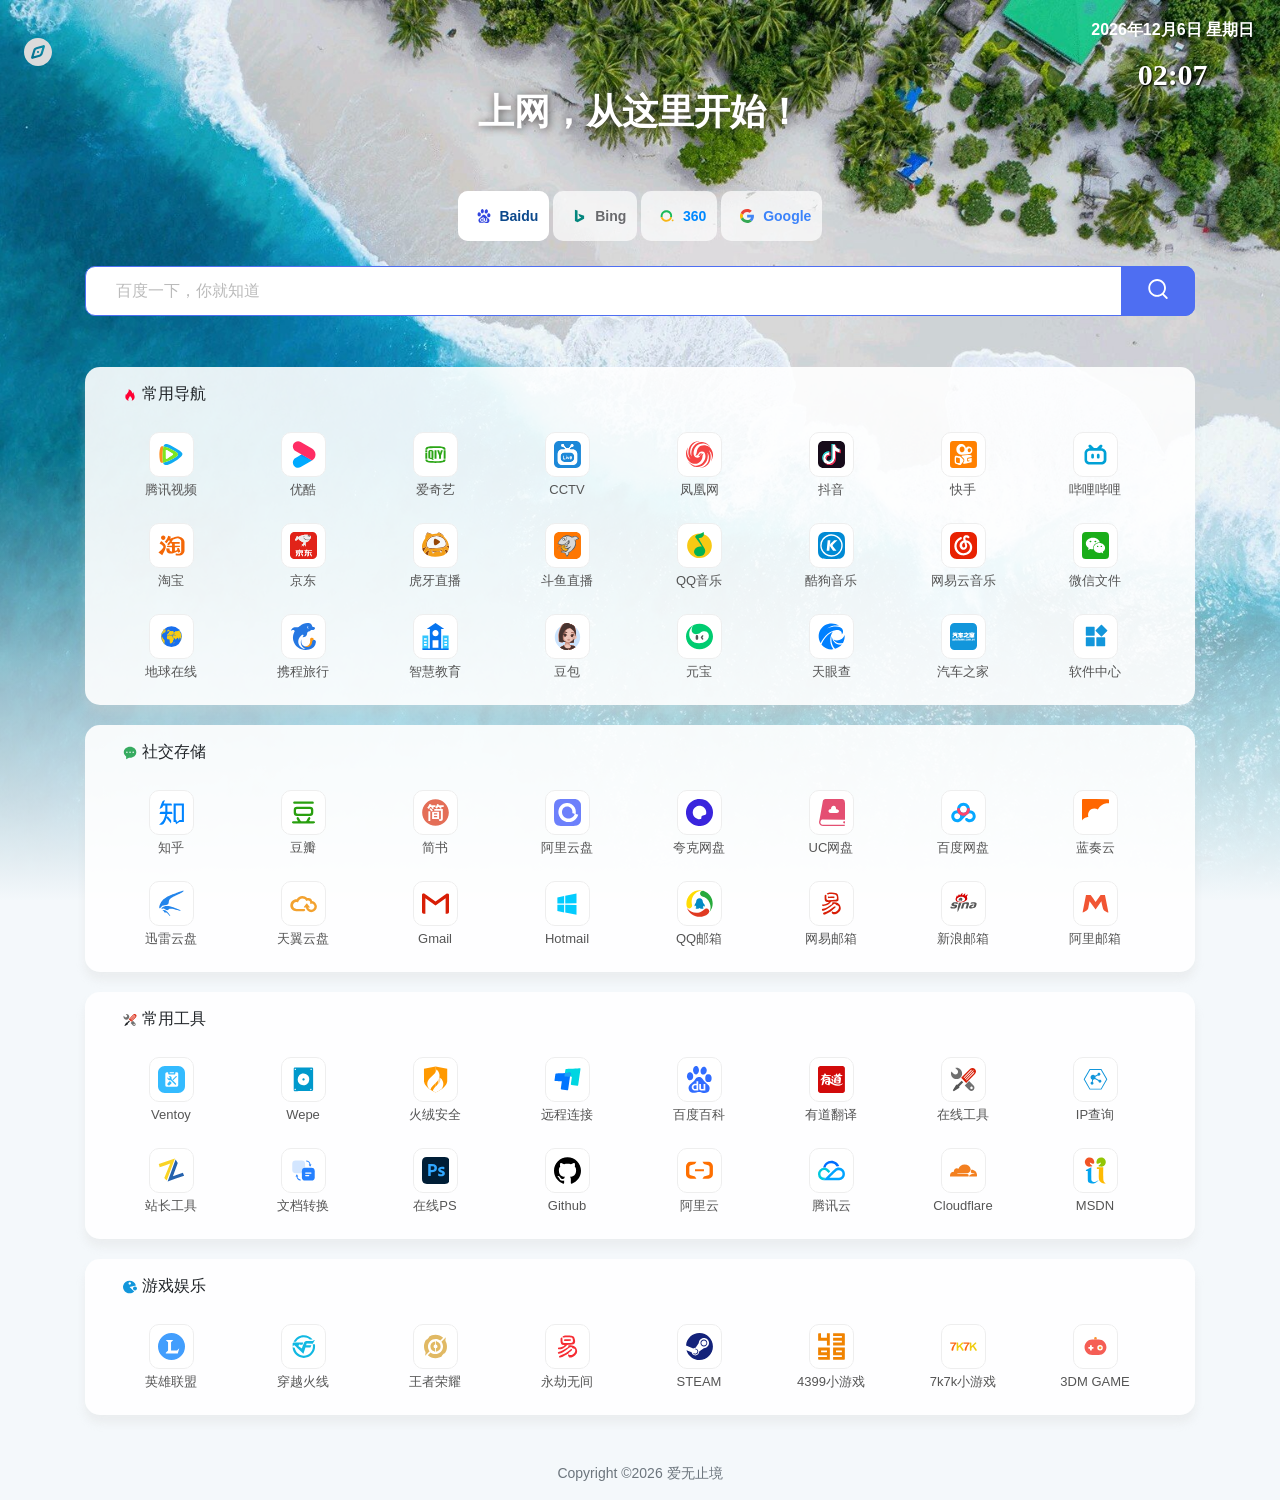
==== index.html @ 8a876c39 "更新 index.html" ====
<!DOCTYPE html>
<html lang="zh-CN" element::-webkit-scrollbar="" {display:none}=""><head>
	<meta http-equiv="Content-Type" content="text/html; charset=UTF-8">
	<meta name="viewport" content="width=device-width, initial-scale=1">
	<title>上网导航 - 从这里开始</title>
	<meta name="keywords" content="百度搜索,哔哩哔哩搜索,知乎搜索,网站导航,上网导航">
	<meta name="description" content="致力于简洁高效无广告的上网导航和搜索入口，沉淀最具价值链接，全站无商业推广，简约而不简单。">
	<meta name="author" content="LyLme">
	<link rel="icon" href="https://hao.ico.loc.cc/favicon.ico" type="image/x-icon">
	<meta name="apple-mobile-web-app-capable" content="yes">
	<meta name="apple-touch-fullscreen" content="yes">
	<meta name="apple-mobile-web-app-status-bar-style" content="black">
	<meta name="full-screen" content="yes">
	<meta name="browsermode" content="application">
	<meta name="x5-fullscreen" content="true">
	<meta name="x5-page-mode" content="app">
	<meta name="lsvn" content="djIuMS4w">
	<script src="index_files/jquery.min_XvYl.js" type="application/javascript"></script>
	<link href="index_files/bootstrap.min_XvYl.css" type="text/css" rel="stylesheet">
	<link rel="stylesheet" href="index_files/style_XvYl.css" type="text/css">
</head>

<body><svg aria-hidden="true" style="position: absolute; width: 0px; height: 0px; overflow: hidden;"><symbol id="icon-video" viewBox="0 0 1024 1024"><path d="M512 0a512 512 0 1 0 512 512A512 512 0 0 0 512 0z m227.093333 605.013333a74.666667 74.666667 0 0 1-74.026666 74.026667H375.786667a74.666667 74.666667 0 0 1-74.026667-74.026667V463.573333a10.666667 10.666667 0 0 1 21.333333 0v141.44a52.693333 52.693333 0 0 0 52.693334 52.693334h289.28a52.693333 52.693333 0 0 0 52.693333-52.693334V463.573333a52.693333 52.693333 0 0 0-52.693333-52.693333H501.333333a10.666667 10.666667 0 0 1-9.6-5.973333l-19.413333-39.786667-106.666667 0.533333a10.666667 10.666667 0 0 1 0-21.333333l113.706667-0.533333a10.666667 10.666667 0 0 1 9.6 5.973333l19.413333 39.786667h156.693334a74.666667 74.666667 0 0 1 74.026666 74.026666z m-274.666666-26.026666V480a12.693333 12.693333 0 0 1 17.493333-11.733333l101.866667 42.026666a12.693333 12.693333 0 0 1 1.493333 23.04l-101.866667 57.066667a12.693333 12.693333 0 0 1-18.986666-11.413333z" fill="#1e8bf6" p-id="6767"></path></symbol><symbol id="icon-up" viewBox="0 0 1024 1024" width="16" height="16"><path d="M573.056 752l308.8-404.608A76.8 76.8 0 0 0 820.736 224H203.232a76.8 76.8 0 0 0-61.056 123.392l308.8 404.608a76.8 76.8 0 0 0 122.08 0z" p-id="4607" fill="#707070"></path></symbol><symbol id="icon-down" viewBox="0 0 1024 1024" width="16" height="16"><path d="M573.056 272l308.8 404.608A76.8 76.8 0 0 1 820.736 800H203.232a76.8 76.8 0 0 1-61.056-123.392L450.976 272a76.8 76.8 0 0 1 122.08 0z" p-id="4901" fill="#707070"></path></symbol><symbol id="icon-linux" viewBox="0 0 1024 1024"><path d="M452.024421 234.85559q-6.290122 0.585128-8.850055 5.997558t-4.827303 5.41243q-2.852497 0.585128-2.852497-2.852497 0-6.875249 10.824861-8.557491l5.704994 0zM501.687126 242.827954q-2.267369 0.585128-6.582685-3.730188t-10.02031-2.559933q13.677358-6.290122 18.285237 1.170255 1.682242 3.437625-1.682242 5.119866zM301.134642 486.826162q-2.267369-0.585128-3.437625 1.682242t-2.559933 7.167813-3.145061 7.6798-5.704994 7.460377q-4.022752 5.704994-0.585128 6.875249 2.267369 0.585128 7.167813-4.022752t7.167813-10.312874q0.585128-1.682242 1.170255-4.022752t1.170255-3.437625 0.877691-2.559933 0.292564-2.267369l0-1.682242t-0.585128-1.462819-1.682242-1.170255zM789.716187 691.986527q0-10.312874-31.450608-23.990232 2.267369-8.557491 4.315316-15.725304t2.852497-14.847613 1.682242-12.28768 0.292564-12.872807-0.585128-11.117424-1.974806-12.580243-2.267369-11.702552-2.852497-14.262485-3.145061-15.140177q-5.704994-27.427856-26.842729-58.878465t-41.178355-42.860597q13.677358 11.409988 32.547723 47.395336 49.735846 92.596443 30.865481 158.862143-6.290122 22.819976-28.598111 23.990232-17.70011 2.267369-22.015426-10.605438t-4.534739-47.687899-6.582685-61.145834q-5.119866-22.30799-11.117424-39.422972t-11.117424-25.965037-8.850055-13.969921-7.460377-8.557491-4.315316-4.022752q-7.972364-35.40022-17.70011-58.878465t-16.822418-32.035736-13.457935-18.870365-8.557491-22.819976q-2.267369-11.995116 3.437625-30.572917t2.559933-28.305548-25.453051-14.262485q-8.557491-1.682242-25.453051-10.312874t-20.260043-9.142619q-4.534739-0.585128-6.290122-14.847613t4.534739-29.110098 20.552607-15.43274q21.137735-1.682242 29.110098 17.114982t2.267369 33.13285q-6.290122 10.824861-1.170255 15.140177t17.114982 0.292564q7.460377-2.267369 7.460377-20.552607l0-21.137735q-2.852497-17.114982-7.6798-28.598111t-11.995116-17.407546-13.457935-8.557491-15.43274-4.315316q-61.145834 4.534739-50.83296 76.578575 0 8.557491-0.585128 8.557491-5.119866-5.119866-16.822418-5.997558t-18.870365 0.292564-8.850055-2.852497q0.585128-32.547723-9.142619-51.418088t-25.745614-19.455493q-15.43274-0.585128-23.697668 15.725304t-9.435183 34.010542q-0.585128 8.557491 1.974806 21.137735t7.460377 21.430298 8.850055 7.6798q5.704994-1.682242 9.142619-7.972364 2.267369-5.119866-4.022752-4.534739-4.022752 0-8.850055-8.264927t-5.41243-19.162929q-0.585128-12.580243 5.119866-21.137735t19.455493-7.972364q9.727746 0 15.43274 11.995116t5.41243 22.30799-0.877691 12.580243q-12.580243 8.557491-17.70011 16.602996-4.534739 6.875249-15.725304 13.457935t-11.702552 7.167813q-7.460377 7.972364-8.850055 15.43274t4.315316 10.312874q7.972364 4.534739 14.262485 11.117424t9.142619 10.824861 10.605438 7.460377 20.260043 3.730188q26.842729 1.170255 58.293337-8.557491 1.170255-0.585128 13.165371-4.022752t19.748056-5.997558 16.822418-7.460377 11.995116-10.02031q5.119866-7.972364 11.409988-4.534739 2.852497 1.682242 3.730188 4.827303t-1.682242 6.875249-9.435183 5.41243q-11.409988 3.437625-32.255159 12.28768t-25.965037 11.117424q-25.160487 10.824861-40.0081 13.165371-14.262485 2.852497-45.127966-1.170255-5.704994-1.170255-5.119866 1.170255t9.727746 10.824861q14.262485 13.165371 38.252717 12.580243 9.727746-0.585128 20.552607-4.022752t20.552607-7.972364 19.162929-10.02031 17.114982-9.727746 13.969921-6.875249 10.02031-1.462819 4.827303 6.290122q0 1.170255-0.585128 2.559933t-2.267369 2.852497-3.437625 2.559933-4.827303 2.852497-5.119866 2.559933-5.704994 2.852497-5.41243 2.559933q-16.017868 7.972364-38.545281 25.160487t-38.033294 24.575359-28.012984 0.585128q-11.995116-6.290122-35.985347-41.690341-12.580243-17.70011-14.262485-12.580243-0.585128 1.682242-0.585128 5.704994 0 14.262485-8.557491 32.255159t-16.822418 31.743172-11.995116 33.13285 6.582685 35.985347q-13.165371 3.437625-35.692784 51.418088t-27.135292 80.601327q-1.170255 10.312874-0.877691 39.422972t-3.145061 33.717978q-4.534739 13.677358-16.602996 1.682242-18.285237-17.70011-20.552607-53.685457-1.170255-16.017868 2.267369-32.035736 2.267369-10.824861-0.585128-10.312874l-2.267369 2.852497q-20.552607 37.155603 5.704994 94.863812 2.852497 6.875249 14.262485 16.017868t13.677358 11.409988q11.409988 13.165371 59.463592 51.710652t53.173471 43.738288q9.142619 8.557491 10.02031 21.722862t-7.972364 24.575359-25.965037 13.165371q4.534739 8.557491 16.602996 25.453051t16.017868 30.865481 4.022752 40.300663q26.257601-13.677358 4.022752-52.588343-2.267369-4.534739-5.997558-9.142619t-5.41243-6.875249-1.170255-3.437625q1.682242-2.852497 7.460377-5.41243t11.409988 1.462819q26.257601 29.695226 94.863812 20.552607 75.993447-8.557491 101.153934-49.735846 13.165371-21.722862 19.455493-17.114982 6.875249 3.437625 5.704994 29.695226-0.585128 14.262485-13.165371 52.588343-5.119866 13.165371-3.437625 21.430298t13.677358 8.850055q1.682242-10.824861 8.264927-44.030852t7.6798-51.418088q1.170255-11.995116-3.730188-41.982905t-4.315316-55.44084 13.165371-40.300663q8.557491-10.312874 29.110098-10.312874 0.585128-21.137735 19.748056-30.280353t41.397778-5.997558 34.303105 12.872807zM430.886687 219.42285q1.682242-9.727746-1.462819-17.114982t-6.582685-8.557491q-5.119866-1.170255-5.119866 4.022752 1.170255 2.852497 2.852497 3.437625 5.704994 0 4.022752 8.557491-1.682242 11.409988 4.534739 11.409988 1.682242 0 1.682242-1.682242zM670.277016 331.986771q-1.170255-4.534739-3.730188-6.582685t-7.460377-2.852497-8.264927-3.145061q-2.852497-1.682242-5.41243-4.534739t-4.022752-4.534739-3.145061-3.730188-2.267369-2.267369-2.267369 0.877691q-7.972364 9.142619 4.022752 24.867923t22.30799 17.992674q5.119866 0.585128 8.264927-4.534739t1.974806-11.409988zM568.537954 210.280231q0-6.290122-2.852497-11.117424t-6.290122-7.167813-5.119866-1.682242q-7.972364 0.585128-4.022752 4.022752l2.267369 1.170255q7.972364 2.267369 10.312874 17.70011 0 1.682242 4.534739-1.170255zM599.403435 77.163702q0-1.170255-1.462819-2.852497t-5.119866-4.022752-5.41243-3.437625q-8.557491-8.557491-13.677358-8.557491-5.119866 0.585128-6.582685 4.315316t-0.585128 7.460377-0.292564 7.167813q-0.585128 2.267369-3.437625 5.997558t-3.437625 5.119866 1.682242 4.827303q2.267369 1.682242 4.534739 0t6.290122-5.119866 8.557491-5.119866q0.585128-0.585128 5.119866-0.585128t8.557491-1.170255 5.119866-4.022752zM922.247588 843.388293q11.409988 6.875249 17.70011 13.969921t6.875249 13.677358-1.462819 12.872807-8.850055 12.580243-13.457935 11.117424-17.114982 10.605438-17.992674 9.435183-18.285237 8.850055-15.43274 7.460377q-21.722862 10.824861-48.858155 32.035736t-43.15316 36.570475q-9.727746 9.142619-38.837844 11.117424t-50.83296-8.264927q-10.312874-5.119866-16.822418-13.457935t-9.435183-14.555049-12.580243-11.117424-26.842729-5.41243q-25.160487-0.585128-74.311205-0.585128-10.824861 0-32.547723 0.877691t-33.13285 1.462819q-25.160487 0.585128-45.42053 8.557491t-30.572917 17.114982-24.867923 16.310432-30.572917 6.582685q-16.602996-0.585128-63.413204-17.70011t-83.453824-24.575359q-10.824861-2.267369-29.110098-5.41243t-28.598111-5.119866-22.600554-5.41243-19.162929-8.264927-9.727746-11.117424q-5.704994-13.165371 4.022752-38.033294t10.312874-31.158045q0.585128-9.142619-2.267369-22.819976t-5.704994-24.282795-2.559933-20.845171 5.997558-15.43274q7.972364-6.875249 32.547723-7.972364t34.303105-6.875249q17.114982-10.312874 23.990232-19.967479t6.875249-29.110098q11.995116 41.690341-18.285237 60.560706-18.285237 11.409988-47.395336 8.557491-19.455493-1.682242-24.575359 5.704994-7.460377 8.557491 2.852497 32.547723 1.170255 3.437625 4.534739 10.312874t4.827303 10.312874 2.559933 9.727746 0.585128 12.580243q0 8.557491-9.727746 28.012984t-7.972364 27.427856q1.682242 9.727746 21.137735 14.847613 11.409988 3.437625 48.273027 10.605438t56.830518 11.702552q13.677358 3.437625 42.275469 12.580243t47.175913 13.165371 31.743172 2.267369q24.575359-3.437625 36.863039-16.017868t13.165371-27.427856-4.315316-33.425414-10.824861-29.695226-11.409988-20.845171q-69.118198-108.54117-96.546054-138.309536-38.837844-42.275469-64.583459-22.819976-6.290122 5.119866-8.557491-8.557491-1.682242-9.142619-1.170255-21.722862 0.585128-16.602996 5.704994-29.695226t13.677358-26.842729 12.580243-23.990232q4.534739-11.995116 15.140177-41.178355t16.822418-44.542838 17.114982-34.888233 22.30799-30.865481q62.828076-81.698441 70.87358-111.393667-6.875249-63.998331-9.142619-177.147381-1.170255-51.418088 13.677358-86.598885t60.560706-59.683015q22.30799-11.995116 59.463592-11.995116 30.280353-0.585128 60.560706 7.6798t50.83296 23.697668q32.547723 23.990232 52.295779 69.410761t16.822418 84.258374q-2.852497 54.270585 17.114982 122.291668 19.455493 64.583459 75.993447 124.559038 31.450608 33.717978 56.830518 93.108429t34.010542 109.126297q4.534739 28.012984 2.852497 48.273027t-6.875249 31.743172-11.409988 12.580243q-5.704994 1.170255-13.457935 10.824861t-15.43274 20.260043-23.11254 19.162929-34.888233 7.972364q-10.312874-0.585128-17.992674-2.852497t-12.872807-7.6798-7.6798-8.850055-6.582685-11.702552-5.119866-11.117424q-12.580243-21.137735-23.405104-17.114982t-16.017868 28.012984 4.022752 55.44084q11.409988 40.0081 0.585128 111.393667-5.704994 37.155603 10.312874 57.415646t41.690341 18.870365 48.565591-20.260043q33.717978-28.012984 51.125524-38.033294t59.171028-24.282795q30.280353-10.312874 44.030852-20.845171t10.605438-19.748056-14.262485-16.310432-29.402662-13.457935q-18.870365-6.290122-28.305548-27.427856t-8.557491-41.397778 8.850055-27.135292q0.585128 17.70011 4.534739 32.255159t8.264927 23.11254 11.702552 16.310432 11.995116 10.824861 12.28768 7.460377 9.435183 5.41243z" p-id="2241"></path></symbol>		<symbol id="icon-closes" viewBox="0 0 16 16"><path fill-rule="evenodd" d="M11.854 4.146a.5.5 0 010 .708l-7 7a.5.5 0 01-.708-.708l7-7a.5.5 0 01.708 0z"></path><path fill-rule="evenodd" d="M4.146 4.146a.5.5 0 000 .708l7 7a.5.5 0 00.708-.708l-7-7a.5.5 0 00-.708 0z"></path></symbol><symbol id="icon-menus" viewBox="0 0 1024 1024"><path d="M901.632 896H122.368c-30.72 0-55.808-25.088-55.808-55.808v-1.536c0-30.72 25.088-55.808 55.808-55.808h779.776c30.72 0 55.808 25.088 55.808 55.808v1.536c-0.512 30.72-25.6 55.808-56.32 55.808zM901.632 568.32H122.368c-30.72 0-55.808-25.088-55.808-55.808v-1.536c0-30.72 25.088-55.808 55.808-55.808h779.776c30.72 0 55.808 25.088 55.808 55.808v1.536c-0.512 30.72-25.6 55.808-56.32 55.808zM901.632 240.64H122.368c-30.72 0-55.808-25.088-55.808-55.808v-1.536c0-30.72 25.088-55.808 55.808-55.808h779.776c30.72 0 55.808 25.088 55.808 55.808v1.536c-0.512 30.72-25.6 55.808-56.32 55.808z" p-id="3802" fill="#ffffff"></path></symbol>	<symbol id="icon-csdn" viewBox="0 0 1025 1024"><path d="M512 0c282.784 0 512 229.216 512 512s-229.216 512-512 512S0 794.784 0 512 229.216 0 512 0z m189.952 752l11.2-108.224c-31.904 9.536-100.928 16.128-147.712 16.128-134.464 0-205.728-47.296-195.328-146.304 11.584-110.688 113.152-145.696 232.64-145.696 54.784 0 122.432 8.8 151.296 18.336L768 272.704C724.544 262.24 678.272 256 599.584 256c-203.2 0-388.704 94.88-406.4 263.488C178.336 660.96 303.584 768 535.616 768c80.672 0 138.464-6.432 166.336-16z" fill="#CE000D" p-id="6235"></path></symbol>		<symbol id="icon-daxue" viewBox="0 0 1025 1024"><path d="M1080.888889 430.478222l-512-373.646222L56.888889 430.478222 145.92 495.502222l0 528.440889L234.951111 1023.943111 234.951111 560.526222 568.888889 804.181333 1080.888889 430.478222zM546.588444 848.099556l0 14.961778-261.063111-170.325333-6.030222 111.445333 267.093333 175.843556 44.544 0 0-122.993778 0-8.874667L546.588444 848.156444zM591.189333 856.974222l1.536 122.993778 265.557333-189.383111-6.030222-118.328889L591.189333 856.974222z" p-id="2729" fill="#d81e06"></path></symbol>		<symbol id="icon-yunpan" viewBox="0 0 1025 1024"><path d="M995.472141 845.325513c-22.521994 0-40.539589 18.017595-40.53959 40.53959 0 22.521994 18.017595 40.539589 40.53959 40.539589 22.521994 0 40.539589-18.017595 40.539589-40.539589 0-22.521994-18.017595-40.539589-40.539589-40.53959z m151.648094-9.008797l-135.131965-750.733138C1004.480938 37.536657 963.941349 4.504399 914.392962 3.002933H280.774194c-51.049853 1.501466-91.589443 36.035191-97.595308 85.583577l-135.131965 747.730206c-4.504399 15.014663-9.008798 31.530792-9.008798 49.548387 0 88.58651 72.070381 138.134897 159.155425 138.134897h798.780059c88.58651 0 159.155425-49.548387 159.155425-138.134897 0-18.017595-3.002933-34.533724-9.008797-49.548387zM493.982405 376.868035c0-66.064516 36.035191-120.117302 102.099706-120.117302s93.090909 63.061584 93.09091 129.1261c43.542522 0 106.604106 24.02346 106.604105 67.565982s-36.035191 75.073314-79.577713 75.073314H477.466276c-43.542522 0-79.577713-31.530792-79.577713-75.073314 0-45.043988 52.55132-76.57478 96.093842-76.57478z m507.495601 600.58651H172.668622c-43.542522 0-79.577713-52.55132-82.580645-85.583577 0-43.542522 27.026393-109.607038 70.568914-109.607038l830.310851 1.501466c43.542522 0 102.099707 24.02346 100.59824 117.114369-6.005865 55.554252-46.545455 76.57478-90.087976 76.57478z" fill="#e44f72" p-id="6163"></path></symbol><symbol id="icon-docto" viewBox="0 0 1025 1024"><path d="M85.333333 128m128 0l231.637334 0q128 0 128 128l0 229.034667q0 128-128 128l-231.637334 0q-128 0-128-128l0-229.034667q0-128 128-128Z" fill="#2480FF" opacity=".2" p-id="2855"></path><path d="M451.029333 410.965333m128 0l231.637334 0q128 0 128 128l0 229.034667q0 128-128 128l-231.637334 0q-128 0-128-128l0-229.034667q0-128 128-128Z" fill="#2480FF" p-id="2856"></path><path d="M595.541333 725.546667a23.125333 23.125333 0 0 1-22.613333-23.637334c0-13.056 10.112-23.637333 22.613333-23.637333h118.144c12.458667 0 22.570667 10.581333 22.570667 23.637333a23.125333 23.125333 0 0 1-22.613333 23.637334h-118.101334z m199.296-94.506667h-199.296a23.125333 23.125333 0 0 1-22.613333-23.594667c0-13.056 10.112-23.637333 22.613333-23.637333h199.296c12.501333 0 22.613333 10.581333 22.613334 23.637333a23.125333 23.125333 0 0 1-22.613334 23.594667z" fill="#FFFFFF" p-id="2857"></path><path d="M630.144 171.861333c57.173333 6.314667 103.125333 44.629333 112.853333 110.250667h-33.109333l53.461333 88.405333 53.418667-88.405333h-36.906667c-9.813333-88.405333-69.973333-145.92-146.005333-154.026667-10.538667-0.938667-20.266667 9.130667-20.266667 21.888 0.682667 10.922667 7.424 20.864 16.554667 21.888zM393.941333 852.224c-57.216-6.357333-103.168-44.629333-112.896-110.293333h33.109334L260.693333 653.482667l-53.418666 88.32h36.906666c9.813333 88.490667 69.973333 146.005333 146.005334 154.154666 10.538667 0.896 20.266667-9.173333 20.266666-21.973333-0.682667-10.837333-7.424-20.821333-16.469333-21.76z" fill="#2480FF" p-id="2858"></path></symbol>		<symbol id="icon-wyyyy00" viewBox="0 0 1025 1024"><path d="M768 0H256C114.688 0 0 114.688 0 256v512c0 141.312 114.688 256 256 256h512c141.312 0 256-114.688 256-256V256c0-141.312-114.688-256-256-256z m73.728 599.04c-2.048 27.648-8.192 55.296-17.408 81.92-24.576 64.512-68.608 119.808-126.976 156.672-43.008 26.624-90.112 44.032-140.288 49.152-33.792 5.12-68.608 5.12-103.424 0-69.632-12.288-135.168-47.104-184.32-98.304-87.04-89.088-123.904-216.064-96.256-337.92 25.6-115.712 105.472-210.944 214.016-256 15.36-6.144 32.768-5.12 47.104 2.048 12.288 9.216 19.456 24.576 17.408 39.936-2.048 15.36-12.288 29.696-26.624 34.816C331.776 307.2 265.216 392.192 251.904 491.52c-6.144 46.08-1.024 92.16 15.36 135.168 23.552 63.488 68.608 115.712 126.976 147.456 35.84 18.432 75.776 28.672 115.712 27.648 32.768 0 65.536-6.144 97.28-17.408 53.248-19.456 98.304-57.344 124.928-108.544 7.168-12.288 12.288-24.576 16.384-37.888 11.264-38.912 11.264-79.872 0-118.784-10.24-31.744-28.672-61.44-54.272-82.944-11.264-10.24-22.528-18.432-35.84-25.6-11.264-6.144-23.552-11.264-35.84-13.312 8.192 33.792 17.408 68.608 26.624 102.4l4.096 24.576c2.048 71.68-47.104 134.144-116.736 147.456-34.816 7.168-71.68 0-101.376-19.456-27.648-18.432-49.152-46.08-60.416-78.848-6.144-18.432-9.216-36.864-10.24-56.32-2.048-41.984 9.216-82.944 31.744-117.76 28.672-39.936 70.656-69.632 117.76-81.92l-10.24-39.936c-8.192-28.672-6.144-58.368 6.144-84.992 7.168-15.36 17.408-27.648 30.72-38.912 13.312-12.288 28.672-22.528 45.056-27.648 21.504-6.144 44.032-6.144 65.536-1.024 24.576 6.144 47.104 17.408 66.56 32.768 7.168 5.12 13.312 12.288 17.408 20.48 5.12 13.312 4.096 27.648-4.096 39.936-12.288 19.456-37.888 25.6-58.368 13.312-5.12-3.072-8.192-7.168-12.288-10.24-12.288-9.216-27.648-13.312-41.984-14.336-10.24 1.024-20.48 6.144-26.624 14.336-7.168 7.168-10.24 17.408-8.192 27.648l15.36 59.392c37.888 1.024 74.752 12.288 106.496 31.744 31.744 19.456 59.392 44.032 81.92 73.728 19.456 25.6 33.792 54.272 41.984 84.992 11.264 33.792 14.336 66.56 12.288 100.352z" fill="#E82202" p-id="3232"></path><path d="M487.424 435.2c-12.288 13.312-20.48 30.72-23.552 49.152-3.072 16.384-3.072 33.792 0 50.176 3.072 18.432 12.288 35.84 26.624 47.104 12.288 9.216 26.624 11.264 40.96 8.192 25.6-5.12 44.032-28.672 46.08-56.32-1.024-7.168-2.048-13.312-4.096-20.48L544.768 399.36c-22.528 6.144-41.984 18.432-57.344 35.84z" fill="#E82202" p-id="3233"></path></symbol><symbol id="icon-qqmusic00" viewBox="0 0 1025 1024"><path d="M42.666667 516.693333A469.333333 469.333333 0 1 0 512 52.053333 469.333333 469.333333 0 0 0 42.666667 516.693333z" fill="#F8C913" p-id="5247"></path><path d="M654.933333 12.373333a217.173333 217.173333 0 0 1-105.386666 49.493334 409.6 409.6 0 0 0-128 39.68 184.746667 184.746667 0 0 0-42.666667 29.866666c-20.053333 17.493333-34.986667 49.493333-30.293333 59.733334s50.346667 72.106667 107.946666 154.026666 113.066667 159.146667 125.44 176.213334a269.226667 269.226667 0 0 1 20.053334 32.426666c0 2.56-10.24 0-20.053334-2.56a256 256 0 0 0-160.426666 24.746667 260.266667 260.266667 0 0 0-97.706667 96.853333 170.666667 170.666667 0 0 0-7.68 131.84 183.893333 183.893333 0 0 0 90.453333 94.293334 146.346667 146.346667 0 0 0 82.773334 20.053333 221.866667 221.866667 0 0 0 75.093333-5.12 216.32 216.32 0 0 0 165.546667-183.893333c2.56-47.36-2.56-62.293333-65.28-170.666667-97.706667-170.666667-185.6-322.986667-185.6-325.546667l40.106666-5.12a165.973333 165.973333 0 0 0 145.493334-85.333333c12.373333-22.186667 12.373333-29.866667 12.373333-77.226667a221.44 221.44 0 0 0-5.12-59.733333c-2.133333-8.96-4.266667-6.4-17.066667 5.973333z" fill="#02B053" p-id="5248"></path></symbol><symbol id="icon-kugou00" viewBox="0 0 1025 1024"><path d="M328.178326 0h367.600683c114.128578 0 155.51352 11.860839 197.239782 34.174576a232.608975 232.608975 0 0 1 96.763968 96.763968c22.313737 41.726261 34.174576 83.111204 34.174576 197.239782v367.600683c0 114.128578-11.860839 155.51352-34.174576 197.239782a232.608975 232.608975 0 0 1-96.763968 96.763968c-41.726261 22.313737-83.111204 34.174576-197.239782 34.174576H328.178326c-114.128578 0-155.51352-11.860839-197.239782-34.174576A232.608975 232.608975 0 0 1 34.174576 892.976126C11.860839 851.292529 0 809.907587 0 695.779009V328.178326c0-114.128578 11.860839-155.51352 34.174576-197.239782A232.608975 232.608975 0 0 1 130.981209 34.174576C172.664806 11.860839 214.049748 0 328.178326 0z m163.961168 85.799092c-119.163035 4.693138-234.699554 62.845381-309.789759 155.385525A422.851715 422.851715 0 0 0 85.329778 508.992125a422.425066 422.425066 0 0 0 50.00325 204.023499 429.678097 429.678097 0 0 0 137.380942 152.313654A424.174326 424.174326 0 0 0 514.666556 938.627557a424.942294 424.942294 0 0 0 224.075996-65.10662 428.270155 428.270155 0 0 0 167.45969-198.263739c33.363943-79.698013 41.043623-169.635599 22.740385-253.984084-23.892338-112.293988-95.825341-213.11112-193.783925-272.88463a425.624932 425.624932 0 0 0-243.019208-62.546727z m0.426649 53.032457a373.317778 373.317778 0 0 1 202.359568 47.272697 374.72572 374.72572 0 0 1 170.232907 203.554185c26.196242 74.748885 27.04954 157.860089 3.711846 233.419607a373.957752 373.957752 0 0 1-136.954294 190.968043 371.525853 371.525853 0 0 1-222.924045 71.591684 370.331236 370.331236 0 0 1-210.252572-66.727886 372.464481 372.464481 0 0 1-143.738011-195.746511 376.688305 376.688305 0 0 1-1.322612-218.316237 374.597725 374.597725 0 0 1 141.647431-197.410441 370.97121 370.97121 0 0 1 197.197117-68.605141zM369.136619 309.576434c-13.951419 135.077038-26.750885 270.282072-40.872963 405.316445 33.278613 0.469314 66.514562-0.127995 99.75051 0.34132 13.52477-135.333028 28.926795-270.495396 42.067581-405.828424-33.619933 0.682638-67.28253 0.383984-100.945128 0.170659z m218.657556 27.390859c-35.198533 34.814549-72.146327 67.879838-106.576892 103.505021-18.857881 20.735136-34.47323 48.339319-29.950752 77.266114 1.407941 20.351152 12.756802 37.971751 24.190992 54.184409 33.491938 47.187367 64.893296 95.825341 98.129244 143.183367 42.750219-0.213324 85.500437 0.17066 128.250656-0.17066-41.384942-52.691138-81.575268-106.363568-121.936252-159.865339-9.940919-13.823424-22.399067-27.945502-23.593684-45.694096-1.706596-15.487355 9.300946-28.158827 19.11387-38.654389 54.269739-53.75776 108.880797-107.088871 162.894547-161.102621-40.446315 0.511979-80.892629 0.213324-121.338945 0.042665-9.898254 8.916962-19.412524 18.217908-29.182784 27.305529z" fill="#008AD4" p-id="6063"></path></symbol><symbol id="icon-huya00" viewBox="0 0 1025 1024"><path d="M516.032 156.352a425.408 425.408 0 0 1 162.624 22.4 388.096 388.096 0 0 1 124.224 69.632 300.16 300.16 0 0 1 78.336 99.904c12.032 25.28 20.096 52.544 23.424 80.384 2.496 21.184 2.496 43.136-4.352 63.552a104.128 104.128 0 0 1-36.928 50.816c-22.4 16.896-49.28 26.496-76.16 33.408-45.568 11.328-92.416 15.552-139.072 19.392-49.664 3.776-99.392 6.976-148.992 11.52-33.472 2.752-66.944 5.888-100.544 7.296a554.24 554.24 0 0 1-90.432-2.112c-26.304-3.328-52.928-9.728-75.584-24.064a102.592 102.592 0 0 1-39.168-45.056c-11.136-24.704-13.504-52.352-12.416-79.168 1.728-58.496 22.848-115.84 57.728-162.624 42.048-56.896 102.336-99.008 168.576-122.944a394.816 394.816 0 0 1 108.736-22.336z m-32.576 101.312a24.32 24.32 0 0 0-13.888 6.272 51.072 51.072 0 0 0-10.624 18.56 217.344 217.344 0 0 0-10.24 53.12c-2.432 30.592-1.664 61.44 2.496 91.84 2.752 18.816 6.592 37.76 14.592 55.168 3.968 8.064 9.088 16.512 17.6 20.288 8.768 3.328 18.368 1.92 27.264 0.064 19.072-4.352 37.056-12.48 54.4-21.44a447.36 447.36 0 0 0 65.92-42.304c16.448-12.992 32.576-26.88 45.056-43.904 5.632-8.192 11.648-18.304 8.384-28.608-4.16-11.584-13.312-20.544-22.144-28.8a336.704 336.704 0 0 0-55.232-38.912 399.808 399.808 0 0 0-73.152-33.536c-16.192-5.056-33.216-9.92-50.432-7.808m212.544 473.28c19.2-7.424 37.952-16.64 54.016-29.632 0.768 26.112-5.568 52.224-16.384 75.904l-1.024-1.024c-7.936-8.384-16.896-15.872-23.68-25.344a189.312 189.312 0 0 1-12.928-19.904m-285.248 46.912c-1.216-10.624-3.584-21.568-0.96-32.128 20.032 6.144 40.768 9.728 61.632 11.712-12.544 21.952-32.192 38.976-53.632 51.968a208.96 208.96 0 0 0-1.664-2.176c-0.576-9.984-4.224-19.456-5.376-29.376" fill="#F6F8F9" p-id="6762"></path><path d="M553.664 65.984c22.784-23.488 51.072-42.752 83.136-50.56 5.76-1.6 11.328 1.6 16.832 2.944 42.176 14.272 79.68 39.744 112.256 69.632a486.848 486.848 0 0 1 85.824 107.52c1.536 2.496 3.136 5.056 4.288 7.808-31.616-34.688-62.4-70.4-98.496-100.608a399.36 399.36 0 0 0-99.008-60.16c-4.288-1.6-8.192-4.544-12.864-4.8-32.192 2.88-62.976 14.272-91.968 28.224M194.176 22.72c59.648 7.168 118.912 22.656 171.904 51.456 3.84 2.24 8 4.096 11.584 6.848-8.384-1.92-16.384-5.376-24.64-7.68C308.928 60.16 262.976 50.944 216.768 52.416c-3.584 0.256-7.872-0.32-10.432 2.88-14.08 14.208-24.256 31.616-33.728 49.088a802.56 802.56 0 0 0-49.664 119.488c-3.712 10.752-6.464 21.76-9.984 32.576 6.144-74.432 31.36-146.496 67.712-211.392 4.288-7.616 8.64-15.104 13.504-22.336M406.464 151.68c99.456-33.792 210.944-27.776 307.584 12.672 39.936 16.768 77.44 39.488 110.144 67.968a323.328 323.328 0 0 1 81.408 106.944c10.944 23.552 18.88 48.576 23.104 74.176 5.696 33.408 5.056 69.12-9.344 100.416-2.24 4.736-4.352 9.6-7.872 13.568-2.368 6.08-7.04 10.88-11.008 15.936-24.128 28.288-59.136 44.544-94.208 54.72-50.56 14.4-103.232 18.944-155.456 23.36-36.48 2.816-73.024 5.184-109.44 8.128-63.168 4.928-126.272 12.352-189.696 11.52a384.896 384.896 0 0 1-77.056-8.384 177.28 177.28 0 0 1-56.192-22.528 127.552 127.552 0 0 1-45.44-49.984c-13.76-26.752-18.304-57.28-18.048-87.104 0.192-63.616 20.992-126.72 57.408-178.816 46.72-67.136 116.864-116.608 194.112-142.592z m109.568 4.672a394.816 394.816 0 0 0-108.736 22.336c-66.24 23.936-126.592 66.048-168.576 122.944a288.896 288.896 0 0 0-57.728 162.624c-1.088 26.816 1.28 54.464 12.48 79.232 8.192 18.432 21.952 34.304 39.104 44.992 22.656 14.336 49.28 20.672 75.584 24 30.016 3.52 60.352 3.584 90.432 2.112 33.6-1.344 67.072-4.48 100.544-7.232 49.6-4.608 99.264-7.744 148.928-11.52 46.656-3.84 93.568-8.064 139.072-19.392 26.88-6.912 53.76-16.512 76.16-33.408 17.024-12.736 30.4-30.528 36.928-50.816 6.912-20.416 6.912-42.368 4.352-63.552a261.504 261.504 0 0 0-23.424-80.384 300.992 300.992 0 0 0-78.336-99.904 388.096 388.096 0 0 0-124.224-69.632 426.176 426.176 0 0 0-162.56-22.4" fill="#954607" p-id="6763"></path><path d="M483.456 257.664c17.152-2.048 34.176 2.752 50.432 7.808 25.536 8.448 49.856 20.16 73.152 33.536 19.52 11.328 38.4 23.936 55.232 38.976 8.832 8.256 17.92 17.152 22.144 28.8 3.264 10.304-2.752 20.416-8.384 28.608-12.416 17.024-28.544 30.912-45.056 43.904a447.36 447.36 0 0 1-65.92 42.304 238.272 238.272 0 0 1-54.4 21.44c-8.896 1.792-18.496 3.2-27.2-0.192-8.512-3.776-13.632-12.224-17.6-20.288-8-17.344-11.84-36.352-14.592-55.104a428.608 428.608 0 0 1-2.496-91.904c1.6-17.984 4.096-36.032 10.24-53.12a49.536 49.536 0 0 1 10.624-18.496 24.128 24.128 0 0 1 13.824-6.272m430.016 270.272c1.344-0.96 2.56-2.624 4.416-2.56a404.8 404.8 0 0 1 104.256 9.472c0.768 5.376 0.96 10.88 1.344 16.32a374.4 374.4 0 0 1-5.056 79.36A549.888 549.888 0 0 0 945.92 553.6c-10.56-8.896-20.8-18.304-32.448-25.664M40.576 611.2a415.36 415.36 0 0 1 138.752-37.76 185.792 185.792 0 0 1-9.152 9.664 527.04 527.04 0 0 0-109.824 168.448 327.232 327.232 0 0 1-52.544-121.92c10.496-6.912 21.504-12.992 32.768-18.432m794.944 40.32c25.408 1.472 50.56 7.424 73.984 17.28 27.136 11.264 51.776 27.84 73.984 46.912 1.984 1.856 4.608 3.584 5.12 6.528a328 328 0 0 1-82.432 102.912c-4.928-25.6-10.24-51.264-18.432-76.096-11.584-35.136-26.944-70.016-52.224-97.536m-87.936 10.112a12.992 12.992 0 0 1 19.712 5.376c3.008 8.576-1.664 17.408-6.72 24.128 3.968 34.112-5.76 68.096-19.584 98.944a158.144 158.144 0 0 1-65.408-31.232c-6.272-4.608-11.456-10.496-17.152-15.68a575.552 575.552 0 0 1-174.4 15.488c-15.168 28.544-40.832 50.048-68.8 65.408a206.08 206.08 0 0 1-45.504-96.576c-6.08-4.864-12.416-10.24-15.232-17.728-1.024-5.312 3.52-10.112 8.32-11.712 4.864-2.048 11.776-3.072 15.36 1.792 6.464 8.192 16.32 12.48 25.728 16.384 29.568 11.456 61.44 15.488 92.928 17.152A549.184 549.184 0 0 0 640 720.768c27.712-6.464 55.296-15.104 79.872-29.696 8-4.928 16.192-10.176 21.696-17.92 1.536-3.968 1.984-8.96 6.016-11.52z m-51.584 69.312c-8.32 3.2-16.896 5.696-25.28 8.64 17.28 16.896 38.464 30.336 61.952 36.608l1.024 1.024c10.816-23.68 17.152-49.792 16.384-75.904a200.512 200.512 0 0 1-54.08 29.632z m-313.472 4.032c6.336 25.984 17.024 51.264 33.664 72.32l1.664 2.176c21.44-12.992 41.152-30.016 53.632-51.968a314.688 314.688 0 0 1-61.632-11.712 186.688 186.688 0 0 1-27.328-10.816m-202.176 4.544a240.384 240.384 0 0 1 109.248-55.36 222.72 222.72 0 0 0-24.128 50.24c-17.088 50.688-21.632 104.64-21.632 157.824a449.728 449.728 0 0 1-125.888-76.864 288 288 0 0 1 62.4-75.84" fill="#954607" p-id="6764"></path><path d="M553.664 65.984c28.928-13.952 59.776-25.344 92.032-28.096 4.608 0.32 8.576 3.264 12.864 4.8a396.288 396.288 0 0 1 99.008 60.16c36.096 30.208 66.88 65.92 98.496 100.608 10.048 10.56 20.864 20.352 30.528 31.232 68.416 74.304 117.248 168.064 132.416 268.416 2.176 15.936 4.224 32 4.48 48.064-0.384-5.44-0.64-10.88-1.344-16.32a405.056 405.056 0 0 0-104.256-9.472c-1.856-0.064-3.072 1.6-4.416 2.56 11.648 7.36 21.888 16.768 32.448 25.6 26.752 23.104 50.688 49.216 72.512 76.928a324.672 324.672 0 0 1-29.824 91.776c-0.512-2.944-3.136-4.608-5.12-6.528a277.184 277.184 0 0 0-73.984-46.912 225.28 225.28 0 0 0-73.984-17.28c25.28 27.52 40.64 62.4 52.224 97.536 8.192 24.832 13.568 50.432 18.432 76.096l0.064 0.192c-49.408 41.472-108.736 69.824-170.304 88.128-80.704 23.936-165.504 31.616-249.408 28.928-82.88-3.072-165.952-18.112-242.752-49.856v-0.256c0-53.184 4.608-107.136 21.632-157.824 5.888-17.664 14.08-34.56 24.128-50.24a240.384 240.384 0 0 0-109.248 55.36 288.832 288.832 0 0 0-62.464 75.904 358.912 358.912 0 0 1-57.536-63.872 524.928 524.928 0 0 1 109.824-168.448c3.2-3.136 6.336-6.272 9.152-9.728a413.888 413.888 0 0 0-138.688 37.76c-11.264 5.44-22.272 11.52-32.768 18.432a404.48 404.48 0 0 1 4.736-176.896 491.392 491.392 0 0 1 100.416-196.288c3.52-10.816 6.272-21.824 9.984-32.576 13.696-40.896 29.568-81.216 49.664-119.488 9.472-17.472 19.648-34.944 33.728-49.088 2.496-3.2 6.784-2.624 10.432-2.88 46.208-1.472 92.16 7.744 136.256 20.928 8.32 2.304 16.256 5.696 24.64 7.68 1.664 0.512 3.328 1.6 5.12 0.832a494.336 494.336 0 0 1 167.488-15.552l3.392-0.32z m-147.2 85.696c-77.248 25.984-147.392 75.456-194.112 142.592a316.288 316.288 0 0 0-57.408 178.816c-0.256 29.824 4.288 60.352 18.048 87.104a128 128 0 0 0 45.44 49.984c17.024 11.072 36.48 17.856 56.192 22.528 25.216 5.824 51.2 7.744 77.056 8.384 63.424 0.832 126.592-6.592 189.696-11.52 36.48-2.944 72.96-5.312 109.44-8.128 52.224-4.416 104.896-8.896 155.456-23.36 35.072-10.176 70.08-26.432 94.208-54.72 3.968-5.056 8.64-9.856 11.008-15.936 3.52-3.968 5.632-8.832 7.872-13.568 14.336-31.232 14.976-67.008 9.344-100.416a286.976 286.976 0 0 0-23.104-74.176 323.328 323.328 0 0 0-81.408-106.944 408.256 408.256 0 0 0-110.144-67.968c-96.64-40.448-208.128-46.528-307.584-12.672z m341.12 509.952c-4.032 2.56-4.48 7.552-6.144 11.584-5.504 7.744-13.76 12.992-21.696 17.92-24.576 14.592-52.16 23.232-79.872 29.696a543.488 543.488 0 0 1-143.168 12.608c-31.488-1.6-63.36-5.696-92.928-17.152-9.408-3.904-19.264-8.192-25.728-16.384-3.584-4.864-10.496-3.84-15.36-1.792-4.8 1.6-9.28 6.4-8.32 11.712 2.88 7.488 9.152 12.8 15.232 17.728 6.528 35.392 21.952 69.248 45.504 96.576 28.032-15.36 53.632-36.864 68.8-65.408a577.408 577.408 0 0 0 174.4-15.488c5.696 5.248 10.816 11.072 17.152 15.68 18.944 15.424 41.6 25.92 65.408 31.232 13.888-30.848 23.616-64.832 19.584-98.944 5.056-6.72 9.792-15.616 6.72-24.128-2.752-7.68-13.248-10.56-19.584-5.44" fill="#F49F17" p-id="6765"></path><path d="M670.72 739.648c8.384-2.944 16.96-5.44 25.28-8.64 4.032 6.784 8.064 13.632 12.992 19.904 6.72 9.472 15.68 16.96 23.68 25.344a143.232 143.232 0 0 1-61.952-36.608z m-288.192-4.672c8.768 4.352 17.984 7.872 27.328 10.752-2.688 10.56-0.256 21.504 0.96 32.128 1.088 9.984 4.8 19.456 5.44 29.44a186.56 186.56 0 0 1-33.728-72.32z" fill="#F3EBDE" p-id="6766"></path></symbol><symbol id="icon-douyu00" viewBox="0 0 1025 1024"><path d="M199.111111 0h625.777778c109.795556 0 199.111111 89.315556 199.111111 199.111111v625.777778c0 109.795556-89.315556 199.111111-199.111111 199.111111H199.111111c-109.795556 0-199.111111-89.315556-199.111111-199.111111V199.111111C0 89.315556 89.315556 0 199.111111 0z" fill="#FE7702" p-id="7906"></path><path d="M804.408889 327.111111c54.044444-51.768889 138.24-63.715556 138.24-63.715555s-5.12-63.715556-85.902222-90.453334c-116.053333-36.977778-180.337778 16.497778-180.337778 16.497778s-145.066667-110.933333-290.133333-35.271111-247.466667 282.168889-247.466667 282.168889c55.751111 68.835556 199.111111 70.542222 199.111111 69.404444-17.066667 3.982222-43.804444 24.462222-42.097778 24.462222-60.871111-17.635556-200.817778 63.715556-179.2 120.604445 22.186667 56.888889 219.022222 42.097778 219.022222 42.097778s40.391111 30.151111 31.857778 30.151111C261.688889 714.524444 244.622222 770.275556 244.622222 771.982222c26.737778 0 188.871111 43.804444 188.871111 43.804445s26.737778 115.484444 52.337778 117.191111c25.031111 1.706667 47.217778-42.097778 47.217778-43.804445 31.857778-31.857778 23.324444-98.986667 20.48-102.4 15.36-8.533333 85.902222-30.151111 208.782222-159.288889s47.217778-296.96 42.097778-300.373333zM119.466667 642.844444c0-68.835556 158.151111-119.466667 158.72-105.813333-20.48 48.355556 0 81.92 0 81.92l-31.857778 28.444445 43.804444 1.706666s25.031111 35.271111 26.737778 36.977778C204.8 696.32 122.311111 674.133333 119.466667 642.844444z m162.133333-11.946666v7.395555h-6.826667l6.826667-7.395555zM455.111111 733.866667c-1.706667 5.12-17.635556 10.24-17.635555 10.24l-3.413334-10.24s22.755556-4.551111 21.048889 0z" fill="#999999" p-id="7907"></path><path d="M399.36 181.475556c-41.528889 0-75.093333 31.288889-75.093333 70.542222s33.564444 70.542222 75.093333 70.542222 75.093333-31.288889 75.093333-70.542222-33.564444-70.542222-75.093333-70.542222z m0 120.604444c-9.671111 0-19.911111-2.844444-27.875556-8.533333 9.671111 0 17.635556-7.964444 17.635556-17.635556 0-9.671111-7.964444-17.635556-17.635556-17.635555-9.102222 0-16.497778 6.826667-17.635555 15.36-3.413333-6.826667-5.12-14.222222-5.12-22.186667 0-27.875556 22.755556-50.062222 50.631111-50.062222h4.551111c-9.671111 5.12-16.497778 15.36-16.497778 27.306666 0 17.066667 14.222222 31.288889 31.288889 31.288889 13.653333 0 25.6-8.533333 29.582222-21.048889 1.137778 3.982222 1.706667 8.533333 1.706667 12.515556 0 28.444444-22.755556 50.631111-50.631111 50.631111zM380.586667 475.591111s23.324444 15.36 64.284444 0l-15.36-21.617778-48.924444 21.617778z m97.848889-53.475555c-11.946667 11.946667-42.097778 26.737778-42.097778 26.737777s43.804444 25.031111 54.044444 18.204445c10.24-6.257778-8.533333-43.235556-11.946666-44.942222z m36.977777-28.444445c-10.24 9.671111-31.857778 25.031111-31.857777 25.031111l40.391111 30.151111c8.533333-10.24-1.706667-55.182222-8.533334-55.182222z m18.773334-26.737778c-1.706667 7.964444-11.377778 19.911111-14.791111 22.186667 9.102222 4.551111 24.462222 21.048889 24.462222 21.048889 9.671111-13.653333-2.844444-40.96-9.671111-43.235556z" fill="#FFFFFF" p-id="7908"></path><path d="M752.64 280.462222c6.826667-1.706667 45.511111 38.684444 40.391111 40.391111C859.022222 248.604444 917.617778 250.311111 917.617778 248.604444c-17.066667-43.804444-96.142222-63.715556-96.142222-63.715555-119.466667-21.617778-134.826667 31.857778-138.24 33.564444C544.995556 117.76 413.582222 178.062222 415.288889 176.355556c89.315556 19.911111 64.284444 92.16 64.284444 92.16s-11.946667 72.248889-94.435555 62.008888-68.835556-102.4-68.835556-102.4c-83.057778 67.128889-158.72 204.8-158.72 204.8 8.533333 13.653333 101.262222 45.511111 131.413334 47.217778 178.631111-3.413333 276.48-184.888889 279.893333-184.888889 38.115556 62.008889 28.444444 126.293333-10.24 159.288889-41.528889 35.271111-158.72 37.546667-158.72 37.546667 17.066667 44.373333 137.102222 26.168889 137.102222 26.168889-3.982222 60.871111-138.808889 80.782222-143.928889 80.782222 139.946667 62.008889 256-64.284444 257.706667-65.991111-7.964444 60.871111-95.573333 99.555556-97.28 99.555555 10.24 48.355556-84.195556 130.844444-119.466667 124.017778-85.902222-36.977778-145.066667 1.706667-145.066666 1.706667l79.075555 21.617778s82.488889 8.533333 85.902222 42.097777c3.413333 33.564444 31.857778 73.955556 35.271111 73.955556 82.488889-60.302222 40.391111-113.777778 40.391112-113.777778s157.013333-62.008889 244.622222-230.4-28.444444-269.653333-21.617778-271.36z m-39.822222-50.062222c-26.737778-6.826667-6.257778-20.48 15.36-31.857778 73.955556-24.462222 110.364444 5.688889 108.657778 5.688889-85.333333-35.271111-124.017778 26.168889-124.017778 26.168889z" fill="#D8D8D8" p-id="7909"></path><path d="M373.76 597.333333c83.626667-23.324444 100.124444-42.666667 100.124444-42.666666S396.515556 506.88 354.986667 506.311111c-41.528889-0.568889-95.004444 58.026667-78.506667 89.884445 52.337778 112.64 151.893333 125.724444 151.893333 125.724444 75.662222-6.826667 91.022222-73.955556 92.728889-77.368889-91.591111 1.706667-144.497778-42.097778-147.342222-47.217778z m-68.266667 30.151111c8.533333-22.755556 60.302222-67.697778 60.302223-67.697777-9.102222-8.533333-60.302222-25.031111-60.302223-25.031111 11.946667-5.12 68.835556 17.635556 68.835556 17.635555 51.2-27.875556 56.32-14.222222 56.32-14.222222-34.702222 7.964444-125.155556 89.315556-125.155556 89.315555z" fill="#FFFFFF" p-id="7910"></path><path d="M373.76 597.333333c83.626667-23.324444 100.124444-42.666667 100.124444-42.666666S396.515556 506.88 354.986667 506.311111c-41.528889-0.568889-79.644444 56.32-76.8 77.937778 7.964444 16.497778 16.497778 31.288889 25.6 43.804444 10.24-23.324444 59.733333-65.991111 59.733333-65.991111-9.102222-8.533333-60.302222-25.031111-60.302222-25.031111 11.946667-5.12 68.835556 17.635556 68.835555 17.635556 51.2-27.875556 56.32-14.222222 56.32-14.222223-32.995556 7.964444-113.777778 79.075556-124.586666 88.746667 53.475556 71.68 124.017778 81.351111 124.017777 81.351111 75.662222-6.826667 91.022222-62.008889 92.728889-65.422222-91.022222 1.137778-143.928889-42.666667-146.773333-47.786667z" fill="#FFFFFF" p-id="7911"></path><path d="M805.546667 324.835556c54.044444-52.337778 138.808889-63.715556 138.808889-63.715556s-5.12-63.715556-85.902223-91.022222c-116.622222-36.977778-180.906667 17.066667-180.906666 17.066666s-145.635556-110.933333-291.271111-35.271111-248.035556 282.168889-248.035556 282.168889c55.751111 68.835556 199.111111 70.542222 199.111111 69.973334-17.066667 3.982222-43.804444 24.462222-42.097778 24.462222-60.871111-18.204444-200.817778 63.715556-179.2 120.604444 22.186667 56.888889 219.591111 42.097778 219.591111 42.097778s40.391111 30.151111 31.857778 30.151111C261.688889 713.386667 244.622222 768.568889 244.622222 770.275556c27.306667 0 189.44 43.804444 189.44 43.804444s27.306667 116.053333 52.337778 117.76c25.6 1.706667 47.217778-42.097778 47.217778-43.804444 31.857778-31.857778 23.893333-98.986667 20.48-102.4 15.36-8.533333 85.902222-30.151111 209.351111-159.857778 122.88-129.137778 47.217778-297.528889 42.097778-300.942222zM118.897778 641.137778c0-68.835556 158.151111-120.035556 158.72-105.813334-20.48 48.924444 0 82.488889 0 82.488889l-31.857778 28.444445 43.804444 1.706666s25.6 35.271111 27.306667 36.977778c-112.64 10.24-194.56-12.515556-197.973333-43.804444z m162.702222-11.946667v7.395556h-6.826667l6.826667-7.395556z m174.08 103.537778c-1.706667 5.12-17.635556 10.24-17.635556 10.24l-3.413333-10.24s22.755556-5.12 21.048889 0z" fill="" p-id="7912"></path><path d="M399.36 178.631111C357.831111 178.631111 324.266667 210.488889 324.266667 249.173333s33.564444 70.542222 75.093333 70.542223 75.093333-31.857778 75.093333-70.542223-33.564444-70.542222-75.093333-70.542222z m0 121.173333c-10.24 0-19.911111-2.844444-27.875556-8.533333 9.671111 0 17.635556-7.964444 17.635556-17.635555S381.155556 256 371.484444 256c-9.102222 0-16.497778 6.826667-17.635555 15.36-3.413333-6.826667-5.12-14.222222-5.12-22.186667 0-27.875556 22.755556-50.631111 50.631111-50.631111h5.12c-9.671111 5.12-16.497778 15.36-16.497778 27.306667 0 17.066667 14.222222 31.288889 31.288889 31.288889 13.653333 0 25.6-9.102222 29.582222-21.048889 1.137778 3.982222 1.706667 8.533333 1.706667 12.515555-0.568889 28.444444-23.324444 51.2-51.2 51.2zM380.586667 473.884444s23.893333 15.36 64.284444 0l-15.36-21.617777-48.924444 21.617777z m98.417777-54.044444c-11.946667 11.946667-42.666667 26.737778-42.666666 26.737778s44.373333 25.031111 54.044444 18.773333c10.24-6.826667-7.964444-43.804444-11.377778-45.511111z m36.977778-28.444444c-10.24 9.671111-31.857778 25.031111-31.857778 25.031111l40.391112 30.151111c8.533333-9.671111-1.706667-55.182222-8.533334-55.182222z m18.773334-26.737778c-1.706667 7.964444-11.377778 19.911111-14.791112 22.186666 9.102222 4.551111 24.462222 21.048889 24.462223 21.048889 9.671111-13.653333-2.844444-40.96-9.671111-43.235555z" fill="#FFFFFF" p-id="7913"></path><path d="M753.208889 278.186667c6.826667-1.706667 45.511111 38.684444 40.391111 40.391111 65.991111-72.248889 125.155556-70.542222 125.155556-72.248889-17.066667-43.804444-96.142222-63.715556-96.142223-63.715556-120.035556-21.617778-135.395556 31.857778-138.808889 33.564445-138.24-101.262222-270.222222-40.96-268.515555-42.666667C504.604444 193.422222 479.573333 266.24 479.573333 266.24s-11.946667 72.248889-94.435555 62.008889-69.404444-102.4-69.404445-102.4c-83.057778 67.128889-158.72 204.8-158.72 204.8 8.533333 13.653333 101.262222 45.511111 131.982223 47.217778 178.631111-3.413333 277.048889-184.888889 279.893333-184.888889 38.115556 62.008889 28.444444 126.862222-10.24 159.857778-41.528889 35.271111-158.72 37.546667-158.72 37.546666 17.066667 44.373333 137.671111 26.168889 137.671111 26.168889C533.617778 576.853333 398.222222 597.333333 393.671111 597.333333c140.515556 62.008889 256.568889-64.284444 258.275556-65.991111-8.533333 61.44-96.142222 100.124444-97.848889 100.124445 10.24 48.924444-84.195556 130.844444-120.035556 124.586666-85.902222-36.977778-145.066667 1.706667-145.066666 1.706667l79.644444 21.617778s83.057778 8.533333 85.902222 42.097778c3.413333 33.564444 31.857778 73.955556 35.271111 73.955555 83.057778-60.302222 40.391111-114.346667 40.391111-114.346667s157.013333-62.008889 245.191112-230.968888-29.013333-270.791111-22.186667-271.928889z m-39.822222-50.631111c-27.306667-6.826667-6.257778-20.48 15.36-31.857778 74.524444-24.462222 110.933333 5.688889 109.226666 5.688889-85.333333-35.271111-124.586667 26.168889-124.586666 26.168889z" fill="#D8D8D8" p-id="7914"></path><path d="M373.76 595.626667c83.626667-23.324444 100.693333-42.666667 100.693333-42.666667s-77.937778-47.786667-118.897777-48.924444c-41.528889-0.568889-95.573333 58.026667-78.506667 89.884444 52.337778 112.64 151.893333 126.293333 151.893333 126.293333 76.231111-6.826667 91.022222-73.955556 92.728889-77.368889-92.16 1.706667-145.066667-42.097778-147.911111-47.217777z m-68.266667 30.151111c8.533333-22.755556 60.302222-68.266667 60.302223-68.266667-9.102222-8.533333-60.302222-25.031111-60.302223-25.031111 11.946667-5.12 69.404444 17.635556 69.404445 17.635556 51.768889-27.875556 56.32-14.222222 56.32-14.222223-35.271111 8.533333-125.724444 89.884444-125.724445 89.884445z" fill="#9A6E38" p-id="7915"></path><path d="M373.76 595.626667c83.626667-23.324444 100.693333-42.666667 100.693333-42.666667s-77.937778-47.786667-118.897777-48.924444c-41.528889-0.568889-80.213333 56.32-77.368889 77.937777 7.964444 16.497778 16.497778 31.288889 25.6 43.804445 10.24-23.324444 59.733333-66.56 59.733333-66.56-9.102222-8.533333-60.302222-25.031111-60.302222-25.031111C315.164444 529.066667 372.622222 551.822222 372.622222 551.822222c51.768889-27.875556 56.32-14.222222 56.32-14.222222-32.995556 7.964444-113.777778 79.075556-124.586666 88.746667 53.475556 72.248889 124.586667 81.92 124.586666 81.92 76.231111-6.826667 91.022222-62.008889 92.728889-65.422223-92.16 1.706667-145.066667-42.097778-147.911111-47.217777z" fill="#FCB316" p-id="7916"></path></symbol><symbol id="icon-qie00" viewBox="0 0 1300 1000"><path d="M685.676661 938.516167c-7.223986-4.213992-14.447972-6.621987-19.865961-11.437978-58.393886-46.353909-117.389771-93.309818-175.181658-140.867725-8.427984-7.223986-15.651969-19.263962-18.059965-30.099941-20.46796-98.727807-39.731922-198.057613-59.597884-297.387419-3.009994-13.845973 0-20.46796 14.447972-25.283951 80.667842-28.895944 160.131687-59.597884 240.79953-88.493827 10.23398-3.611993 24.079953-3.611993 34.313933 0 80.667842 28.895944 160.733686 58.995885 240.79953 88.493827 12.641975 4.815991 17.457966 10.23398 14.447971 23.477955-19.865961 100.533804-39.731922 201.067607-60.199882 301.601411-2.407995 10.23398-9.631981 21.069959-18.059965 27.691945-57.791887 47.557907-116.185773 93.911817-175.181658 140.867725-4.213992 4.815991-11.437978 7.223986-18.661963 11.437978z m111.971781-249.829512c1.805996-0.601999 3.009994-1.805996 4.815991-2.407995 0-9.029982 1.805996-18.661964-0.601999-27.089947-12.641975-45.751911-27.089947-90.901822-36.11993-137.857731-7.223986-39.731922-39.731922-61.40388-77.055849-62.005879-46.353909-1.203998-80.667842 25.885949-87.891828 74.647854-5.417989 35.517931-14.447972 69.229865-26.487949 102.941799-4.213992 12.039976-5.417989 24.681952-7.223986 37.323927-0.601999 4.213992 1.805996 9.029982 3.611993 18.059965 9.631981-10.23398 16.253968-17.457966 21.069959-23.477954 8.427984 15.651969 16.253968 30.70194 24.079953 44.547913-6.621987 5.417989-13.243974 11.437978-20.46796 16.855967l1.805997 7.223986c58.393886 3.009994 116.787772 4.213992 174.579659-0.601999l1.805996-7.223986c-7.223986-5.417989-13.845973-10.835979-19.865961-15.651969 7.825985-15.049971 15.651969-30.099941 24.079953-45.149912 6.621987 6.019988 13.243974 13.243974 19.865961 19.865961z" p-id="8864" fill="#ea9518"></path><path d="M934.302175 202.873604c-1.805996 12.039976-1.805996 18.059965-3.611993 24.079953-11.437978 44.547913-22.273956 89.095826-33.711934 133.04174-6.019988 22.875955-9.029982 24.681952-30.70194 16.855967-52.975897-19.865961-105.951793-40.333921-159.529688-58.393886-12.641975-4.213992-29.497942-4.213992-42.741917 0-52.975897 18.059965-105.349794 38.527925-157.723692 57.791887-23.477954 8.427984-25.885949 7.223986-31.905938-16.253968-11.437978-43.945914-22.273956-87.28983-33.109935-131.235744-1.805996-6.621987-2.407995-13.845973-4.213992-26.487948 22.273956 8.427984 40.333921 15.049971 57.189889 22.273956 3.611993 1.805996 6.019988 9.029982 6.019988 13.845973 1.805996 29.497942 13.243974 43.945914 40.333921 48.761905 30.099941 5.417989 56.587889-2.407995 77.657848-24.681952 18.059965-18.661964 18.059965-36.119929 4.213992-58.393886-4.213992-6.621987-4.815991-18.661964-1.805996-24.681951 16.253968-28.895944 34.915932-55.985891 52.975896-83.677837 7.825985-12.641975 14.447972-12.039976 22.273957 0 17.457966 27.691946 36.119929 55.383892 52.975896 83.677837 3.611993 6.019988 2.407995 18.059965-1.805996 24.681951-13.845973 21.671958-13.845973 40.333921 4.213992 58.393886 22.875955 23.477954 51.1699 31.905938 83.677836 22.875956 24.079953-6.621987 33.109935-19.865961 34.915932-45.149912 0.601999-6.019988 4.815991-15.049971 9.631981-17.457966 16.253968-6.621987 33.109935-11.437978 54.781893-19.865961zM969.820106 533.370958c-8.427984-42.741917 12.039976-86.085832 46.353909-102.3398 32.507937-15.651969 65.617872-30.70194 98.727807-46.353909 6.019988-3.009994 12.039976-4.815991 24.079953-10.23398-4.213992 15.651969-8.427984 25.885949-10.23398 36.119929-6.621987 43.945914-31.905938 69.229865-73.443856 83.075838-28.895944 10.23398-55.383892 25.885949-85.483833 39.731922zM238.391534 376.851264l28.895944 12.641975c34.313933 15.651969 68.025867 32.507937 102.3398 48.159906 15.049971 6.621987 23.477954 16.253968 25.88595 33.109936 1.805996 15.049971 5.417989 30.70194 9.029982 45.75191 3.009994 13.845973-0.601999 18.661964-14.447972 12.039977-38.527925-18.059965-76.453851-36.119929-114.981775-54.179895-5.417989-2.407995-11.437978-6.621987-13.243974-11.437977-10.23398-26.487948-19.263962-53.577895-28.895944-80.667843l5.417989-5.417989zM1099.851852 499.057025c-9.029982 26.487948-18.059965 52.975897-27.691946 78.861846-1.805996 4.815991-6.621987 9.029982-11.437978 11.437978-36.721928 18.059965-74.045855 34.915932-116.787772 55.383892 2.407995-16.253968 4.815991-27.691946 5.41799-38.527925 1.203998-36.721928 18.661964-58.995885 54.179894-70.433862 25.283951-8.427984 48.761905-22.273956 73.443857-33.711935 6.019988-3.009994 12.039976-4.815991 18.059964-7.223985 1.805996 1.203998 3.009994 3.009994 4.815991 4.213991zM276.31746 494.843034c5.417989 1.805996 10.835979 3.009994 16.253969 5.417989 33.711934 15.651969 66.821869 31.905938 100.533803 46.955908 13.845973 6.019988 21.069959 15.049971 23.477954 30.099941 3.009994 20.46796 7.223986 40.333921 12.039977 64.413875-9.029982-2.407995-14.447972-3.611993-18.661964-5.41799-30.70194-14.447972-61.40388-28.293945-91.503821-43.343915-7.223986-3.611993-16.855967-9.029982-19.263962-16.253968-10.23398-25.283951-18.059965-51.771899-27.089947-77.657849 1.203998-1.203998 3.009994-2.407995 4.213991-4.213991zM921.6602 748.284539c2.407995-12.641975 6.621987-24.681952 7.223986-37.323928 1.203998-34.313933 18.661964-52.975897 49.965902-64.413874 26.487948-9.631981 51.1699-22.875955 81.87184-37.323927-3.009994 13.243974-3.611993 21.069959-6.621987 28.895944-28.293945 80.065844-6.621987 57.189888-83.075838 93.911816l-43.343915 19.865961c-2.407995-1.203998-4.213992-2.407995-6.019988-3.611992zM445.47913 753.100529c-34.313933-16.253968-67.423868-31.905938-99.931805-48.761905-4.815991-2.407995-8.427984-9.029982-10.23398-14.447971-8.427984-24.681952-16.253968-49.363904-25.885949-79.463845 12.641975 4.815991 19.865961 7.223986 27.089947 10.23398 27.089947 12.641975 54.179894 24.079953 80.065843 37.925926 8.427984 4.213992 16.855967 12.641975 19.865962 21.069959 6.019988 19.865961 9.029982 40.333921 12.641975 60.801881 0.601999 3.009994-1.805996 6.019988-3.611993 12.641975z" p-id="8865" fill="#ea9518"></path></symbol><symbol id="icon-wechat00" viewBox="0 0 1025 1024"><path d="M146.285714 0h731.428572a146.285714 146.285714 0 0 1 146.285714 146.285714v731.428572a146.285714 146.285714 0 0 1-146.285714 146.285714H146.285714a146.285714 146.285714 0 0 1-146.285714-146.285714V146.285714a146.285714 146.285714 0 0 1 146.285714-146.285714z" fill="#1AAD19" p-id="10842"></path><path d="M411.062857 219.428571C265.508571 219.428571 146.285714 314.953143 146.285714 436.187429c0 69.997714 39.68 127.451429 105.947429 171.995428l-26.477714 76.690286 92.562285-44.690286c33.133714 6.326857 59.684571 12.8 92.745143 12.8a325.485714 325.485714 0 0 0 24.722286-1.024 183.844571 183.844571 0 0 1-8.155429-53.394286c0-111.286857 99.364571-201.654857 225.133715-201.654857 8.557714 0 17.078857 0.621714 25.490285 1.499429C655.323429 295.716571 541.293714 219.428571 411.062857 219.428571z m-86.016 172.105143c-19.821714 0-39.862857-12.8-39.862857-31.890285 0-19.2 20.041143-31.817143 39.862857-31.817143s33.060571 12.617143 33.060572 31.817143c0 19.090286-13.202286 31.890286-33.060572 31.890285z m185.344 0c-19.858286 0-39.753143-12.8-39.753143-31.890285 0-19.2 19.931429-31.817143 39.753143-31.817143 19.931429 0 33.133714 12.617143 33.133714 31.817143 0 19.090286-13.202286 31.890286-33.133714 31.890285z" fill="#FFFFFF" p-id="10843"></path><path d="M877.714286 605.513143c0-102.765714-101.705143-186.587429-215.954286-186.587429-120.978286 0-216.246857 83.821714-216.246857 186.587429 0 102.985143 95.268571 186.660571 216.246857 186.660571 25.307429 0 50.834286-6.436571 76.288-12.909714l69.741714 38.619429-19.126857-64.292572C839.68 714.861714 877.714286 663.515429 877.714286 605.513143z m-286.061715-32.146286c-12.653714 0-25.453714-12.726857-25.453714-25.709714 0-12.836571 12.763429-25.746286 25.453714-25.746286 19.236571 0 31.817143 12.909714 31.817143 25.746286 0 12.982857-12.580571 25.709714-31.817143 25.709714z m139.849143 0c-12.580571 0-25.270857-12.726857-25.270857-25.709714 0-12.836571 12.690286-25.746286 25.270857-25.746286 19.053714 0 31.817143 12.909714 31.817143 25.746286 0 12.982857-12.763429 25.709714-31.817143 25.709714z" fill="#FFFFFF" p-id="10844"></path></symbol><symbol id="icon-qqmail00" viewBox="0 0 1025 1024"><path d="M220.72888889 366.36444445c-14.56355555 65.536-7.28177778 131.072 7.28177778 189.32622222 14.56355555 50.97244445-7.28177778 101.94488889-50.97244445 131.072-65.536 36.40888889-145.63555555-14.56355555-152.91733333-80.09955556-65.536-342.24355555 240.29866667-655.36 589.824-589.824C410.05511111 38.68444445 257.13777778 177.03822222 220.72888889 366.36444445z" fill="#FFDC04" p-id="3130"></path><path d="M533.84533333 839.68c58.25422222-21.84533333 116.50844445-58.25422222 160.19911112-101.94488889 36.40888889-36.40888889 94.66311111-43.69066667 138.35377777-14.56355556 65.536 36.40888889 65.536 131.072 7.28177778 174.76266667-262.144 225.73511111-684.48711111 116.50844445-800.99555555-218.45333333 109.22666667 160.19911111 313.11644445 218.45333333 495.16088888 160.19911111z" fill="#E03A22" p-id="3131"></path><path d="M788.70755555 329.95555555c-50.97244445-43.69066667-109.22666667-72.81777778-167.48088888-87.38133333-50.97244445-14.56355555-87.38133333-58.25422222-87.38133334-109.22666667 0-72.81777778 80.09955555-123.79022222 145.63555556-94.6631111 327.68 116.50844445 444.18844445 531.56977778 211.17155556 800.99555555 87.38133333-174.76266667 36.40888889-385.93422222-101.9448889-509.72444445z" fill="#27AA3A" p-id="3132"></path><path d="M650.35377778 490.15466667c0-14.56355555 0-29.12711111-7.28177778-36.40888889 0-7.28177778 0-7.28177778-7.28177778-14.56355556 0-72.81777778-43.69066667-131.072-123.79022222-131.072S388.20977778 366.36444445 388.20977778 439.18222222c0 7.28177778-7.28177778 7.28177778-7.28177778 14.56355556-7.28177778 14.56355555-7.28177778 21.84533333-7.28177778 29.12711111v7.28177778c-14.56355555 7.28177778-29.12711111 29.12711111-36.40888889 50.97244444-14.56355555 36.40888889-14.56355555 72.81777778-7.28177778 72.81777778 7.28177778 7.28177778 21.84533333-7.28177778 36.4088889-21.84533334 0 21.84533333 14.56355555 43.69066667 29.1271111 58.25422223-14.56355555 0-29.12711111 14.56355555-29.1271111 29.12711111 0 21.84533333 29.12711111 36.40888889 72.81777777 36.40888889 36.40888889 0 65.536-14.56355555 72.81777778-29.12711111h7.28177778c7.28177778 14.56355555 36.40888889 29.12711111 72.81777777 29.12711111s72.81777778-14.56355555 72.81777778-36.40888889c0-14.56355555-14.56355555-21.84533333-29.12711111-29.12711111 14.56355555-14.56355555 29.12711111-29.12711111 36.40888889-50.97244445 14.56355555 21.84533333 29.12711111 29.12711111 36.40888889 21.84533334 14.56355555-7.28177778 7.28177778-36.40888889-7.28177778-72.81777778-21.84533333-36.40888889-36.40888889-50.97244445-50.97244444-58.25422222z" fill="#038BC5" p-id="3133"></path></symbol><symbol id="icon-tieba00" viewBox="0 0 1025 1024"><path d="M512 7.68C233.472 7.68 8.192 233.472 8.192 512s225.792 503.808 503.808 503.808 503.808-225.792 503.808-503.808c0-278.528-225.28-504.32-503.808-504.32z m0 187.392" fill="#3385FF" p-id="8319"></path><path d="M472.576 273.408H329.728c-40.448 0-71.168 30.72-71.168 71.168v297.472c0 7.168 4.608 11.776 11.776 11.776h23.552c7.168 0 11.776-4.608 11.776-11.776V330.752c0-4.608 4.608-9.728 9.728-9.728h123.904c4.608 0 9.728 4.608 9.728 9.728v311.808c0 7.168 4.608 11.776 11.776 11.776h23.552c7.168 0 11.776-4.608 11.776-11.776V297.472c0.512-12.288-9.216-24.064-23.552-24.064z m14.336 452.096c-9.728-2.56-23.552-9.728-45.056-23.552-45.056-35.84-43.008-71.168-43.008-71.168V380.416c0-7.168-4.608-11.776-11.776-11.776H363.52c-7.168 0-11.776 4.608-11.776 11.776l-2.56 249.856s0 47.616-33.28 73.728c-18.944 11.776-37.888 18.944-47.616 21.504-4.608 0-9.728 4.608-9.728 9.728v23.552c0 7.168 7.168 11.776 14.336 11.776 16.896-2.56 43.008-7.168 59.392-18.944 37.888-23.552 45.056-47.616 45.056-47.616s7.168 21.504 47.616 45.056c21.504 14.336 43.008 18.944 57.344 18.944 7.168 0 14.336-4.608 14.336-11.776v-23.552c0-2.56-5.12-4.608-9.728-7.168z m259.584-214.016h-107.008V392.704h107.008c7.168 0 11.776-4.608 11.776-11.776v-23.552c0-7.168-4.608-11.776-11.776-11.776h-107.008V285.184c0-7.168-4.608-11.776-11.776-11.776H604.16c-7.168 0-11.776 4.608-11.776 11.776v225.792h-35.84c-7.168 0-11.776 4.608-11.776 11.776v238.08c0 7.168 4.608 11.776 11.776 11.776h131.072c40.448 0 71.168-33.28 71.168-71.168v-178.688c-0.512-6.656-5.632-11.264-12.288-11.264z m-35.84 190.464c0 14.336-11.776 23.552-23.552 23.552H599.04c-4.608 0-7.168-2.56-7.168-7.168v-152.064c0-4.608 2.56-7.168 7.168-7.168h104.448c4.608 0 7.168 2.56 7.168 7.168v135.68z m0 0" fill="#FFFFFF" p-id="8320"></path></symbol><symbol id="icon-douyin00" viewBox="0 0 1025 1024"><path d="M199.111111 0h625.777778c109.795556 0 199.111111 89.315556 199.111111 199.111111v625.777778c0 109.795556-89.315556 199.111111-199.111111 199.111111H199.111111c-109.795556 0-199.111111-89.315556-199.111111-199.111111V199.111111C0 89.315556 89.315556 0 199.111111 0z" fill="#170B1A" p-id="9145"></path><path d="M511.431111 302.08c0.568889-64.284444 0-128.568889 0.568889-192.853333h131.413333c-0.568889 11.377778 1.137778 22.755556 2.844445 33.564444h-96.711111v522.24c0.568889 22.186667-5.12 44.373333-15.928889 63.715556-17.066667 29.582222-48.924444 50.062222-83.057778 52.906666-21.617778 1.706667-43.804444-2.275556-63.146667-13.084444-14.791111-7.964444-27.306667-19.342222-36.977777-32.995556 33.564444 18.773333 77.368889 17.066667 109.795555-3.982222 31.288889-19.342222 51.768889-55.751111 51.768889-93.297778-0.568889-112.071111-0.568889-224.142222-0.568889-336.213333z m216.746667-36.977778c18.204444 11.377778 38.684444 20.48 59.733333 25.031111 12.515556 2.844444 25.031111 3.982222 38.115556 3.982223v29.582222c-37.546667-8.533333-72.248889-29.582222-97.848889-58.595556z" fill="#25F4EE" p-id="9146"></path><path d="M274.773333 428.942222c47.217778-29.582222 104.675556-41.528889 159.288889-33.564444V426.666667c-14.791111 0.568889-29.013333 2.275556-43.804444 5.12-35.271111 7.395556-68.835556 22.186667-97.848889 43.804444-31.288889 23.324444-55.182222 55.182222-71.68 90.453333-15.928889 33.564444-23.893333 70.542222-23.324445 108.088889 0 40.96 11.377778 80.782222 30.72 116.622223 9.102222 16.497778 19.342222 32.426667 32.995556 45.511111-27.875556-19.342222-51.2-45.511111-68.266667-75.093334-23.324444-39.253333-34.702222-85.333333-33.564444-131.413333 1.706667-42.097778 13.653333-83.626667 35.84-120.035556 19.342222-32.426667 47.217778-60.871111 79.644444-80.782222z" fill="#25F4EE" p-id="9147"></path><path d="M549.546667 142.791111h97.28c3.413333 18.773333 10.24 36.408889 18.773333 53.475556 13.653333 26.168889 32.995556 49.493333 58.026667 64.853333 1.706667 1.137778 2.844444 2.275556 3.982222 3.982222 25.6 29.013333 60.302222 50.062222 98.417778 58.595556 0.568889 34.133333 0 68.835556 0 102.968889-64.284444 0.568889-128.568889-19.911111-180.906667-57.457778 0 81.92 0 163.84 0.568889 245.76 0 10.808889 0.568889 21.617778 0 32.995555-2.844444 39.822222-15.36 79.075556-35.271111 113.777778-17.066667 30.151111-40.391111 56.888889-68.266667 77.368889-35.84 26.737778-80.213333 41.528889-124.586667 42.666667-22.755556 0.568889-45.511111-0.568889-67.697777-5.688889-31.288889-6.826667-60.871111-19.911111-87.04-38.115556l-1.706667-1.706666c-13.084444-13.084444-23.893333-29.013333-32.995556-45.511111-19.342222-35.271111-30.72-75.662222-30.72-116.622223-0.568889-36.977778 7.395556-74.524444 23.324445-108.088889 16.497778-35.271111 40.96-67.128889 71.68-90.453333 29.013333-21.617778 62.577778-36.408889 97.848889-43.804444 14.222222-2.844444 29.013333-4.551111 43.804444-5.12 0.568889 13.084444 0 26.168889 0.568889 38.684444v66.56c-16.497778-5.688889-34.702222-5.688889-51.768889-1.706667-20.48 4.551111-39.822222 13.653333-55.751111 27.306667-9.671111 8.533333-18.204444 18.773333-23.893333 30.151111-10.24 19.342222-13.653333 42.097778-11.377778 63.715556 2.275556 21.048889 11.377778 41.528889 25.031111 57.457778 9.102222 11.377778 21.048889 19.911111 32.995556 27.875555 9.671111 13.653333 22.186667 25.031111 36.977777 32.995556 19.342222 10.24 41.528889 14.791111 63.146667 13.084444 34.133333-2.275556 65.991111-23.324444 83.057778-52.906667 10.808889-19.342222 16.497778-41.528889 15.928889-63.715555 1.137778-175.217778 0.568889-349.297778 0.568889-523.377778z" fill="#FFFFFF" p-id="9148"></path><path d="M646.826667 142.791111c11.377778 0.568889 22.755556 0 34.702222 0 0 38.115556 11.946667 76.231111 34.133333 107.52 2.844444 3.982222 5.688889 7.395556 8.533334 10.808889-25.031111-15.36-44.942222-38.684444-58.026667-64.853333-8.533333-16.497778-15.36-34.702222-19.342222-53.475556z m179.2 180.906667c12.515556 2.844444 25.031111 3.982222 38.115555 3.982222v132.551111c-64.853333 0.568889-129.706667-21.048889-182.613333-59.164444v262.826666c0.568889 19.911111-1.137778 39.822222-5.688889 59.164445-12.515556 59.164444-47.786667 112.64-96.711111 147.342222-26.168889 18.773333-55.751111 31.857778-86.471111 38.684444-37.546667 8.533333-76.8 7.964444-113.777778-1.706666-43.804444-11.377778-84.764444-35.84-115.484444-69.404445 26.168889 18.773333 55.751111 31.288889 87.04 38.115556 22.186667 5.12 44.942222 6.257778 67.697777 5.688889 44.373333-1.137778 88.746667-15.928889 124.586667-42.666667 27.875556-20.48 50.631111-47.217778 68.266667-77.368889 19.911111-34.702222 32.426667-73.955556 35.271111-113.777778 0.568889-10.808889 0.568889-21.617778 0-32.995555-0.568889-81.92-0.568889-163.84-0.568889-245.76 52.337778 37.546667 116.622222 58.026667 180.906667 57.457778-0.568889-34.133333 0-68.835556-0.568889-102.968889z" fill="#FE2C55" p-id="9149"></path><path d="M434.631111 426.097778c12.515556 0 25.6 0.568889 38.115556 2.275555v135.964445c-18.204444-6.257778-38.684444-6.826667-57.457778-2.275556-35.84 7.964444-65.991111 35.271111-78.506667 69.973334-12.515556 34.133333-7.395556 73.955556 14.222222 102.968888-12.515556-7.395556-23.893333-16.497778-32.995555-27.875555-13.653333-15.928889-22.755556-36.408889-25.031111-57.457778-2.275556-21.617778 1.137778-44.373333 11.377778-63.715555 5.688889-11.377778 14.222222-21.617778 23.893333-30.151112 15.928889-13.653333 35.84-22.186667 55.751111-27.306666 17.066667-3.982222 35.271111-3.982222 51.768889 1.706666V463.644444c-1.137778-11.377778-0.568889-24.462222-1.137778-37.546666z" fill="#FE2C55" p-id="9150"></path></symbol><symbol id="icon-kuaishou00" viewBox="0 0 1025 1024"><path d="M112.924444 0.512h798.151112c74.467556 0 111.758222 37.262222 111.758222 111.872v799.175111c0 74.609778-37.262222 111.872-111.786667 111.872H112.952889c-74.524444 0-111.786667-37.262222-111.786667-111.872V112.384c0-74.609778 37.262222-111.872 111.786667-111.872z" fill="#FF8000" p-id="9982"></path><path d="M409.742222 113.265778c28.16-2.844444 56.604444 1.393778 82.688 12.288 33.792 13.937778 62.776889 38.912 82.944 69.632a208.042667 208.042667 0 0 1 29.098667 68.266666l0.455111 0.426667c20.110222-27.448889 49.863111-48.014222 83.143111-54.840889a124.529778 124.529778 0 0 1 96.768 20.593778c30.634667 21.304889 51.626667 55.466667 59.050667 92.16 6.997333 35.185778 3.271111 73.216-13.880889 104.96a132.437333 132.437333 0 0 1-13.511111 20.081778c-22.528 27.875556-56.32 44.657778-91.136 49.92-11.008 1.792-22.186667 2.133333-33.28 2.958222-87.779556 5.944889-175.502222 12.032-263.338667 17.664a171.235556 171.235556 0 0 1-104.248889-33.28 194.048 194.048 0 0 1-38.599111-37.319111c-34.190222-43.178667-49.720889-100.266667-44.174222-155.079111 4.949333-51.882667 29.696-101.888 69.12-135.594667a177.351111 177.351111 0 0 1 98.901333-42.837333z m43.377778 93.468444c-23.893333 1.848889-45.880889 15.587556-60.785778 34.304a124.416 124.416 0 0 0-26.197333 66.872889c-2.759111 31.687111 5.831111 65.137778 26.823111 89.258667a85.617778 85.617778 0 0 0 43.889778 27.420444 78.023111 78.023111 0 0 0 50.887111-4.380444c26.766222-11.776 46.592-36.352 56.376889-63.800889a125.155556 125.155556 0 0 0-6.058667-98.816 98.304 98.304 0 0 0-36.864-39.537778 82.631111 82.631111 0 0 0-48.071111-11.377778v0.056889z m277.873778 69.546667c-15.018667 1.536-28.785778 9.728-38.570667 21.134222-22.926222 26.567111-26.766222 68.352-8.391111 98.417778 7.793778 12.8 19.825778 23.296 34.190222 27.392 13.568 3.982222 28.444444 1.365333 40.618667-5.489778 14.136889-7.964444 24.832-21.447111 30.862222-36.551111a86.528 86.528 0 0 0 1.962667-58.680889 71.936 71.936 0 0 0-28.273778-38.343111 49.550222 49.550222 0 0 0-32.426667-7.879111z m-61.553778 252.871111a243.541333 243.541333 0 0 1 55.950222 0l66.048 6.968889c10.723556 1.536 21.361778 7.253333 26.794667 16.981333 4.295111 7.338667 4.920889 16.099556 4.608 24.433778 0 8.647111 0.085333 17.294222 0 25.969778-0.170667 3.783111-3.413333 6.798222-7.025778 7.367111l-139.975111 27.306667c-9.301333 2.247111-16.867556 8.931556-20.224 17.92-3.271111 7.850667-3.384889 16.554667-3.214222 25.059555v70.4c0.085333 7.168 1.877333 15.018667 7.566222 19.768889 6.030222 5.176889 14.592 5.688889 22.072889 4.352l45.795555-9.955556c3.697778-0.739556 7.509333-3.555556 7.537778-7.68v-19.342222c0.113778-1.934222-1.422222-4.380444-3.584-3.697778l-39.765333 9.386667c-3.527111 0.967111-7.879111-1.706667-7.992889-5.632V679.253333c0-4.778667 3.384889-8.874667 8.049778-9.728 42.439111-8.391111 84.821333-16.896 127.232-25.258666 2.190222-0.512 3.726222 1.905778 3.584 3.896889v113.408c-0.056889 7.594667 0.512 15.36-1.962667 22.698666-3.697778 12.288-13.454222 21.703111-24.576 27.278222-8.248889 4.608-17.749333 5.575111-26.766222 7.936l-41.671111 9.671112-116.992 27.136c-11.121778 2.360889-22.016 5.831111-33.28 6.656-10.581333 1.251556-21.304889 0.853333-31.744-1.223112-10.609778-2.048-20.394667-6.968889-30.520889-10.695111-8.760889-3.384889-17.464889-6.912-26.282667-10.24 6.513778-9.585778 13.568-18.744889 20.280889-28.16 8.704-11.975111 17.464889-23.978667 26.112-36.010666 4.352-6.172444 5.176889-14.023111 5.12-21.447111 0-17.351111 0.113778-34.702222 0-52.053334a38.912 38.912 0 0 0-6.144-20.48c-3.640889-5.859556-8.704-10.552889-13.454222-15.530666l-13.568-13.937778c-24.433778-25.173333-48.696889-50.631111-73.386667-75.548445 1.308444-5.12 3.555556-9.955556 6.627556-14.279111 5.688889-7.964444 14.364444-13.312 24.064-14.791111l204.686222-19.370667z" fill="#FFFFFF" p-id="9983"></path><path d="M201.159111 567.921778c9.415111-7.111111 21.617778-8.561778 32.995556-7.850667 19.228444 1.28 38.286222 4.465778 57.315555 7.623111a1323.804444 1323.804444 0 0 1 73.016889 14.563556c11.946667 2.759111 24.32 5.12 34.816 11.918222 8.533333 5.006222 15.104 12.600889 22.072889 19.512889l55.04 55.352889c9.415111 9.500444 18.887111 18.944 28.302222 28.501333 4.608 4.522667 7.395556 10.951111 7.281778 17.521778-0.056889 13.198222 0.113778 26.424889-0.113778 39.623111a24.206222 24.206222 0 0 1-5.575111 14.336l-32.256 43.008-63.829333 84.849778c-5.916444 7.395556-14.449778 12.259556-23.808 13.596444-15.160889 2.872889-30.464-0.568889-45.169778-4.238222a740.124444 740.124444 0 0 1-119.296-40.391111 77.937778 77.937778 0 0 1-31.118222-27.904 66.360889 66.360889 0 0 1-9.443556-28.074667c-2.275556-21.703111-3.612444-43.52-4.096-65.365333a1184.768 1184.768 0 0 1 1.706667-111.473778c0.711111-9.102222 1.28-18.318222 2.446222-27.392 2.048-14.336 7.879111-29.070222 19.712-37.717333z m36.864 54.556444c-5.831111 1.336889-8.448 7.68-8.96 13.226667-1.962667 20.252444-2.929778 40.590222-2.844444 60.928a919.011556 919.011556 0 0 0 3.157333 88.888889c0.227556 6.570667 2.389333 12.970667 6.257778 18.318222 3.584 4.408889 8.248889 7.822222 13.511111 9.955556 24.405333 11.861333 50.773333 18.602667 77.084444 24.234666 9.272889 1.848889 18.602667 3.754667 28.017778 4.323556 5.034667 0.341333 10.439111-1.393778 13.368889-5.802667 3.640889-5.319111 3.527111-12.088889 4.096-18.261333 3.214222-43.832889 4.295111-87.921778 1.223111-131.811556-0.711111-8.277333-1.223111-16.668444-2.56-24.860444a25.088 25.088 0 0 0-16.184889-18.204445 351.658667 351.658667 0 0 0-44.828444-12.373333c-22.698667-4.920889-45.738667-8.903111-68.977778-8.96l-2.304 0.398222h-0.056889z" fill="#FFFFFF" p-id="9984"></path></symbol><symbol id="icon-office00" viewBox="0 0 1025 1024"><path d="M633.6 0L85.344 213.344v614.4l196.256-83.2V260.288l356.256-81.056v718.944l-552.544-70.4 548.256 196.256 305.056-98.144V102.432z" fill="#E74025" p-id="15228"></path></symbol><symbol id="icon-gaoding00" viewBox="0 0 1025 1024"><path d="M635.307 156.16l25.77 65.152h226.048v70.101H386.56v-47.616l-68.437 11.136v116.608h68.437v64.598h-68.437v445.525h-70.656V600.661l-61.014 192.171-66.261-0.085 112.299-356.608h-86.144V371.54h101.12v-105.13l-101.12 16.384V217.6l240.17-38.955v42.667h190.038l-25.942-65.152h84.608z m130.986 191.659V492.8h120.832v388.864h-70.57v-318.72h-50.262v167.765h0.214v70.102H507.093v-7.424h-0.213V562.9h-49.792v318.763H386.56V492.8h120.363V347.819h259.413zM699.392 562.9H573.867V730.71h125.525V562.901z m0-144.981H573.867v74.88h125.525v-74.88z"></path></symbol><symbol id="icon-ji00" viewBox="0 0 1025 1024"><path d="M579.584 57.7024c-45.1584 5.4272-137.9328 14.1312-262.8608 167.168-20.0192-28.0064-42.3424-48.7936-63.3344-48.7936-9.5232 0-19.3536 4.3008-25.2416 30.0544 16.4864 93.696-20.6336 154.112-52.224 207.5648-25.856 43.6224-47.9232 83.5072-47.9232 128.4608 0 106.0352 43.008 202.0352 112.4864 271.5136A382.8224 382.8224 0 0 0 512 926.208c106.0352 0 202.0352-43.008 271.5136-112.4864A382.8224 382.8224 0 0 0 896 542.208c0-89.2928-30.464-171.52-81.6128-236.6976-11.8784-15.1552-34.6112-30.1056-61.952-47.0016-54.9376-33.8944-132.608-78.9504-145.8176-203.4176-10.3936 0.6144-19.456 1.7408-27.0848 2.6624z" fill="#F60000" p-id="36424"></path><path d="M348.4672 598.784v-32.256h292.5568v-40.2944H369.3568v-31.232h271.6672v-40.2432H355.584v-9.5744c-14.2848 11.0592-29.0304 21.1456-43.3152 30.208l-23.4496-27.6992a476.2112 476.2112 0 0 0 154.4704-147.0464l37.1712 8.0384c-7.68 11.5712-15.2576 22.6816-22.4256 33.28h166.1952v25.1392a421.376 421.376 0 0 1-49.4592 55.3984h101.4272v176.2816H348.4672z m230.912-226.6624H433.5616c-15.616 17.7664-32.256 34.6112-49.92 50.3808h145.2544c17.92-15.616 34.816-32.4608 50.4832-50.3808z m-234.496 258.3552l35.6864 7.0656c-12.2368 45.312-29.5424 85.0944-52.0192 118.8352l-31.0784-19.6096c21.504-32.6656 37.5296-68.5568 47.4112-106.2912z m117.248 130.9696c-30.5664 0-45.8752-15.616-45.8752-45.824v-91.648h36.7104v84.0704c0 13.6192 6.656 20.6336 19.8656 20.6336h103.936c12.288 0 20.48-2.5088 25.0368-7.0144 6.656-6.0416 11.2128-23.7056 13.2608-52.8896l34.6624 11.0592c-3.584 38.8096-10.752 62.464-21.9648 71.0144-9.1648 7.0656-23.9104 10.5984-44.3392 10.5984h-121.344z m117.248-86.6304l-30.6176 20.6336c-13.7216-20.1216-33.1264-42.2912-57.6-66.4576l30.1056-18.1248c25.4976 24.1664 44.8512 45.824 58.112 63.9488z m170.24 51.8656l-30.5664 21.1456c-17.3568-33.2288-41.3184-69.4784-71.8848-109.7728l29.5424-18.1248a948.5312 948.5312 0 0 1 72.9088 106.752z" fill="#FFFFFF" p-id="36425"></path></symbol><symbol id="icon-qianku00" viewBox="0 0 1025 1024"><path d="M0.002613 3.135755h1020.864245v1020.864245H0.002613z" fill="#0063CA" p-id="25054"></path><path d="M184.321354 268.664246v48.212016c78.18459 3.009848 174.899567-0.81499 281.533942-9.524664v206.638237H242.428947c-36.39381 1.031073-53.750204 14.715758-58.107593 37.048864v32.545153h281.533942V833.7058h89.087419V583.58215h281.532241v-32.543451c-4.353986-22.333107-21.715484-36.017792-58.105892-37.050566H554.944417V299.194893c90.407738-9.114616 185.822814-21.089354 281.608805-34.91696V178.651243c-223.979317 44.576037-449.517153 92.61961-652.231868 90.013003z" fill="#FFFFFF" p-id="25055"></path></symbol><symbol id="icon-tu00" viewBox="0 0 1025 1024"><path d="M278.674286 184.32L196.437333 278.674286a143.555048 143.555048 0 0 1-14.433523-14.872381C156.696381 231.960381 141.336381 170.081524 136.777143 117.345524c-3.535238-41.374476 2.633143-79.043048 18.529524-113.005714a7.143619 7.143619 0 0 1 13.190095 0.097523C200.094476 74.044952 220.184381 115.321905 228.766476 128.24381c9.435429 14.140952 26.087619 32.865524 49.932191 56.07619z m438.808381 0c23.844571-23.210667 40.472381-41.935238 49.907809-56.07619 8.606476-12.921905 28.672-54.198857 60.196572-123.806477a7.143619 7.143619 0 0 1 13.190095-0.097523c15.920762 33.962667 22.113524 71.631238 18.529524 113.005714-4.510476 52.736-19.870476 114.639238-45.177905 146.407619-3.096381 3.900952-7.899429 8.874667-14.433524 14.872381l-82.236952-94.281143z" fill="#d81e06" p-id="38965"></path><path d="M519.509333 111.445333C957.244952 111.445333 999.619048 413.769143 999.619048 691.029333c0 247.53981-191.049143 312.07619-480.109715 312.076191C238.445714 1003.105524 24.380952 938.569143 24.380952 691.029333 24.380952 413.744762 81.749333 111.420952 519.509333 111.420952z m0 237.787429c-269.214476 0-382.610286 129.828571-382.610285 230.326857 0 100.522667 164.693333 126.317714 382.610285 126.317714 220.647619 0 367.591619-25.795048 367.591619-126.293333 0-100.522667-106.934857-230.351238-367.591619-230.351238z" fill="#d81e06" p-id="38966"></path><path d="M349.598476 610.377143c-45.884952-10.459429-78.994286-48.932571-73.923047-85.942857 5.046857-37.010286 46.32381-58.563048 92.233142-48.103619 45.884952 10.435048 78.994286 48.90819 73.923048 85.918476-5.071238 37.034667-46.34819 58.563048-92.233143 48.128zM674.401524 610.377143c-45.884952 10.435048-87.161905-11.093333-92.233143-48.128-5.046857-37.010286 28.038095-75.483429 73.923048-85.918476 45.884952-10.459429 87.186286 11.093333 92.233142 48.103619 5.071238 37.010286-28.038095 75.483429-73.923047 85.942857z" fill="#d81e06" p-id="38967"></path></symbol><symbol id="icon-alipan00" viewBox="0 0 1025 1024"><path d="M372.287007 1023.922771a364.801733 364.801733 0 1 1 0-729.44993 354.821888 354.821888 0 0 1 61.414433 5.220227 415.929249 415.929249 0 0 1 815.276601 116.380351 400.268568 400.268568 0 0 1-2.610114 44.679 281.585176 281.585176 0 1 1 29.786 562.249136 253.488073 253.488073 0 0 1-32.396113 0H372.287007z" fill="#1890FF" p-id="8542"></path><path d="M555.148482 768.745802a30.707217 30.707217 0 0 1-24.719309-30.707217V572.526688a32.242577 32.242577 0 0 1 24.719309-30.707217l153.536083-33.470866 16.274825-65.713444H546.550461a113.463165 113.463165 0 0 0-114.230845 113.156094V752.470977a114.998526 114.998526 0 0 0 114.230845 114.384382h179.023073l-16.274825-65.86698z m448.632434-325.650032H823.683091l16.121289 65.713443 153.536083 33.470866a30.707217 30.707217 0 0 1 24.872845 30.707217v165.511897a32.396113 32.396113 0 0 1-24.872845 30.707217l-153.536083 33.31733-16.121289 65.866979h180.097825a114.384382 114.384382 0 0 0 114.230846-114.384381V556.251863a114.84499 114.84499 0 0 0-114.230846-113.156093z" fill="#FFFFFF" p-id="8543"></path><path d="M709.298709 646.838152h131.580423v16.121288h-131.580423z" fill="#FFFFFF" p-id="8544"></path></symbol><symbol id="icon-baidupan00" viewBox="0 0 1025 1024"><path d="M271.38 429.637a245.5 245.5 0 0 1-3.395-40.777c0-134.68 109.18-243.86 243.86-243.86s243.86 109.18 243.86 243.86a245.5 245.5 0 0 1-3.394 40.776C875.967 430.312 976 530.763 976 654.578c0 124.235-100.712 224.947-224.946 224.947-62.743 0-119.486-25.688-160.287-67.12l0.003-0.004c-21.44-21.822-21.322-56.893 0.354-78.57 21.796-21.795 57.133-21.795 78.928 0 0.693 0.694 1.365 1.4 2.014 2.12 20.427 19.87 48.317 32.108 79.065 32.108 62.631 0 113.404-50.772 113.404-113.403 0-62.631-50.773-113.403-113.404-113.403-28.739 0-54.981 10.69-74.967 28.311l-0.096-0.096-1.886 1.886c-2.2 2.033-4.32 4.152-6.353 6.353l-4.306 4.305 0.076 0.077-229.876 229.876-0.03-0.03c-40.833 41.708-97.767 67.59-160.747 67.59C148.712 879.525 48 778.813 48 654.578c0-123.711 99.866-224.098 223.38-224.94z m1.644 338.422c62.63 0 113.403-50.772 113.403-113.403 0-62.631-50.772-113.403-113.403-113.403-62.631 0-113.404 50.772-113.404 113.403 0 62.63 50.773 113.403 113.404 113.403zM511.845 521.1c73.034 0 132.24-59.206 132.24-132.24 0-73.033-59.206-132.239-132.24-132.239s-132.24 59.206-132.24 132.24c0 73.033 59.206 132.239 132.24 132.239z" fill="#06A7FF" p-id="48088"></path><path d="M643.351 402.868a56.966 56.966 0 0 1-0.352-6.334c0-31.123 25.23-56.353 56.353-56.353s56.353 25.23 56.353 56.353c0 2.39-0.15 4.745-0.438 7.057-7.616 127.82-113.688 229.128-243.422 229.128-129.734 0-235.806-101.307-243.422-229.128a56.908 56.908 0 0 1-0.438-7.057c0-31.123 25.23-56.353 56.353-56.353s56.353 25.23 56.353 56.353c0 2.141-0.12 4.255-0.352 6.334 6.996 66.448 63.204 118.23 131.506 118.23 68.302 0 124.51-51.782 131.506-118.23z" fill="#FF436A" p-id="48089"></path></symbol><symbol id="icon-lanzou00" viewBox="0 0 1025 1024"><path d="M2.56 2.553616h1021.446384v1021.446384H2.56z" fill="#FFFFFF" p-id="48269"></path><path d="M0.006384 817.157107c17.875312-25.025436 54.647382-69.458354 117.466334-102.144638 49.029426-25.53616 93.973067-33.197007 122.573566-35.750624-31.664838-112.359102 13.789526-230.33616 107.251871-286.004987 76.608479-45.454364 175.178055-43.411471 255.361596 5.107232 14.300249-31.154115 70.990524-145.045387 204.289276-204.289277 94.994514-42.390025 181.306733-35.750623 219.610973-30.643392V5.107232c-342.184539-1.53217-684.369077-3.575062-1026.553616-5.107232v817.157107z" fill="#FF6600" p-id="48270"></path></symbol><symbol id="icon-xunleipan00" viewBox="0 0 1025 1024"><path d="M853.343368 0H170.656632A170.656632 170.656632 0 0 0 0 170.656632v682.656632a170.656632 170.656632 0 0 0 170.656632 170.656633h682.686736a170.656632 170.656632 0 0 0 170.656632-170.656633V170.656632A170.656632 170.656632 0 0 0 853.343368 0z m-8.278457 596.921919l-28.959549-6.713076 13.365946 8.91063-31.187206 13.365946c-2.227658 0-24.504233-6.682973-35.642522-2.227658 0 0 13.335842 4.455315 15.593603 8.91063l-33.38476 13.335842s-6.713076 4.455315-13.365945 4.455315c-4.455315 0-33.414864-6.713076-42.325494-2.227657 0 0 17.821261 8.91063 24.47413 8.91063 0 0-11.138288 15.593603-106.927564 20.048918 0 0 71.285042 198.261524 69.057385 225.023519s-42.325494-31.187206-42.325494-31.187206-60.146754-66.859831-77.968015-80.195673c-17.821261-13.365945-69.057385-22.276576-178.242709-91.33396-109.125118-69.027281-109.125118-158.163688-102.472249-200.459079 6.682973-42.325494 6.682973-73.5127-20.048918-82.42333s-71.285042-20.048918-164.876764-22.276575c0 0-15.593603-11.138288 11.138288-11.138288 26.731891 2.227658 98.016933 2.227658 135.887112-4.425212 42.325494-8.940734 57.919097-22.276576 91.333961-17.851364 33.414864 4.455315 75.770461 15.623706 122.521166 62.374412 0 0 173.817498-189.380997 407.69144-280.714958 0 0 11.138288-4.455315 2.227657 6.682973s-49.008467 73.5127-57.919097 84.650988l-31.187206 28.959548 15.623707-4.455315-31.187206 69.027281-40.097837 40.12794 28.959549-8.940734-33.414864 80.195673-35.672624 35.672625 31.187206-17.821261s-15.593603 33.38476-31.187206 57.919097c0 0 142.570085 15.593603 262.893697 71.285042 0.060207 0.030103-66.799624 17.821261-93.561618 24.534337z" p-id="2501" fill="#1296db"></path></symbol><symbol id="icon-OneDrive00" viewBox="0 0 1025 1024"><path d="M590.4 536s185.6-104 188.8-102.4a270.448 270.448 0 0 0-328-195.2 266.192 266.192 0 0 0-158.4 113.6c1.6 0 297.6 184 297.6 184z" fill="#0364B8" p-id="2415"></path><path d="M409.6 384a217.488 217.488 0 0 0-113.6-32h-3.2A216.16 216.16 0 0 0 80 571.2a223.088 223.088 0 0 0 38.4 121.6L416 662.4l174.4-168z" fill="#0F78D4" p-id="2416"></path><path d="M780.8 433.6h-11.2a165.696 165.696 0 0 0-68.8 14.4L592 492.8l118.4 131.2 214.4 67.2a175.472 175.472 0 0 0-72-238.4 192.848 192.848 0 0 0-72-19.2z" fill="#1490DF" p-id="2417"></path><path d="M769.6 600l-44.8-27.2-102.4-60.8-32-19.2-81.6 35.2-158.4 67.2-72 28.8-160 67.2A217.712 217.712 0 0 0 296 784H768a177.84 177.84 0 0 0 155.2-92.8z" fill="#28A8EA" p-id="2418"></path></symbol><symbol id="icon-tianyipan00" viewBox="0 0 1025 1024"><path d="M838.4 416c-6.4-70.4-64-115.2-134.4-115.2-19.2 0-38.4 6.4-51.2 6.4-44.8-51.2-115.2-83.2-185.6-83.2-89.6 0-172.8 51.2-211.2 128h-12.8C115.2 352 19.2 448 12.8 576s96 224 224 230.4h294.4c25.6 0 44.8-19.2 44.8-44.8s-19.2-44.8-44.8-44.8H249.6c-70.4 0-134.4-57.6-134.4-128s51.2-128 121.6-134.4c12.8 0 25.6 0 38.4 6.4h6.4l25.6 6.4C320 390.4 390.4 320 473.6 320c57.6 0 108.8 32 140.8 83.2 6.4 6.4 6.4 12.8 6.4 19.2l6.4-6.4c19.2-19.2 51.2-19.2 70.4-19.2 44.8 0 70.4 38.4 70.4 76.8 0 12.8-6.4 25.6-6.4 38.4 12.8 6.4 19.2 19.2 38.4 19.2 6.4-6.4 19.2-12.8 19.2-19.2 64 6.4 115.2 57.6 108.8 128-6.4 57.6-57.6 108.8-121.6 108.8-51.2 0-96-32-115.2-83.2h51.2c6.4 0 12.8-6.4 12.8-12.8s0-6.4-6.4-6.4l-96-128c-6.4-6.4-12.8-12.8-19.2-6.4h-6.4l-96 128c-6.4 6.4-6.4 19.2 6.4 19.2 6.4 0 6.4 6.4 6.4 6.4h57.6c19.2 115.2 128 192 243.2 172.8 115.2-19.2 192-128 172.8-243.2-25.6-96-89.6-160-179.2-179.2z" fill="#F3A22F" p-id="4830"></path></symbol><symbol id="icon-youdao00" viewBox="0 0 1025 1024"><path d="M931.84 1024H92.16C40.96 1024 0 983.04 0 931.84V92.16C0 40.96 40.96 0 92.16 0h837.12c51.2 0 92.16 40.96 92.16 92.16v837.12c2.56 53.76-38.4 94.72-89.6 94.72z" fill="#D20B0A" p-id="6751"></path><path d="M552.96 632.32c33.28-40.96 43.52-74.24 30.72-99.84-15.36-28.16-35.84-51.2-71.68-56.32-2.56 23.04-5.12 43.52-7.68 56.32 17.92 15.36 33.28 25.6 40.96 38.4 10.24 15.36-2.56 38.4-20.48 38.4-35.84 0-64-30.72-58.88-66.56 0-7.68 0-12.8 2.56-20.48 17.92-81.92-35.84-110.08-97.28-110.08-43.52 0-87.04 7.68-130.56 10.24 5.12-35.84 35.84-38.4 66.56-38.4 51.2-2.56 99.84-5.12 151.04-10.24 17.92-2.56 38.4-5.12 35.84-30.72H294.4c5.12-12.8 10.24-23.04 17.92-38.4-20.48-10.24-38.4-17.92-61.44-30.72-12.8 71.68-56.32 94.72-122.88 71.68-5.12 58.88 40.96 35.84 71.68 48.64-40.96 51.2-76.8 97.28-117.76 148.48 38.4 7.68 61.44-20.48 97.28-38.4-15.36 79.36-28.16 151.04-43.52 222.72 30.72 7.68 56.32-5.12 69.12-35.84 7.68-20.48 10.24-40.96 17.92-58.88 23.04-71.68 99.84-122.88 179.2-104.96-2.56 10.24-2.56 17.92-5.12 28.16-20.48 0-40.96 0-58.88 2.56-33.28 5.12-61.44 20.48-69.12 56.32-7.68 33.28 2.56 61.44 30.72 81.92 40.96 28.16 89.6 38.4 143.36 38.4 5.12-28.16 7.68-56.32 12.8-87.04 12.8 7.68 20.48 12.8 30.72 15.36 74.24 40.96 151.04 76.8 238.08 87.04 84.48 10.24 158.72-15.36 217.6-76.8 5.12-5.12 10.24-15.36 12.8-23.04-143.36 76.8-273.92 53.76-401.92-17.92zM391.68 463.36c-53.76 20.48-107.52 40.96-158.72 58.88-5.12-35.84 0-53.76 38.4-61.44 28.16-7.68 58.88-7.68 87.04-7.68h12.8c30.72 0 20.48 10.24 20.48 10.24zM384 611.84c-5.12 25.6-7.68 51.2-12.8 76.8h-12.8c-2.56 0-2.56 0-5.12-2.56-2.56 0-5.12-2.56-5.12-2.56s-2.56 0-2.56-2.56c0 0-2.56 0-2.56-2.56 0 0-2.56 0-2.56-2.56h-2.56l-2.56-2.56c-2.56 0-2.56-2.56-2.56-2.56-2.56-2.56-5.12-5.12-5.12-7.68l-2.56-2.56s0-2.56-2.56-2.56C320 652.8 320 645.12 320 640v-2.56c2.56-28.16 25.6-35.84 64-25.6z" fill="#FFFFFF" p-id="6752"></path><path d="M924.16 340.48c-28.16 2.56-53.76 2.56-87.04 5.12 12.8-17.92 20.48-28.16 28.16-40.96-20.48-10.24-38.4-17.92-56.32-25.6-30.72 20.48-33.28 64-74.24 71.68-5.12-23.04-7.68-46.08-10.24-66.56-53.76 7.68-56.32 12.8-46.08 69.12h-81.92c0 33.28 7.68 40.96 43.52 40.96h74.24c0 2.56 2.56 7.68 2.56 10.24-15.36 5.12-33.28 10.24-48.64 17.92-15.36 7.68-40.96 17.92-43.52 30.72-12.8 56.32-17.92 115.2-25.6 176.64 76.8 48.64 161.28 40.96 250.88 28.16 5.12-33.28 7.68-61.44 12.8-89.6 2.56-28.16 10.24-56.32 10.24-84.48 2.56-40.96-12.8-58.88-51.2-66.56-15.36-2.56-33.28-5.12-48.64-7.68 0-2.56-2.56-5.12-2.56-7.68 15.36-5.12 30.72-10.24 48.64-12.8 28.16-5.12 56.32-5.12 81.92-10.24 12.8-7.68 30.72-12.8 23.04-38.4zM788.48 614.4c-43.52 17.92-84.48 12.8-125.44 0 0-2.56 2.56-5.12 5.12-7.68 2.56-2.56 2.56-5.12 5.12-7.68l2.56-2.56 2.56-2.56 2.56-2.56c2.56-2.56 5.12-2.56 7.68-5.12 0 0 2.56 0 2.56-2.56 5.12-2.56 7.68-2.56 12.8-5.12h53.76c10.24 0 20.48 2.56 33.28 5.12-2.56 0 30.72 7.68-2.56 30.72z m-5.12-79.36s-2.56 0 0 0h-7.68c-5.12 0-7.68 2.56-12.8 2.56-7.68 2.56-17.92 2.56-25.6 5.12l-53.76 7.68c-5.12 0-7.68 2.56-12.8 2.56v-12.8c0-2.56 0-5.12 2.56-7.68 5.12-10.24 12.8-15.36 25.6-20.48 2.56 0 2.56 0 5.12-2.56h17.92c25.6-2.56 51.2 0 76.8 0 38.4 0-2.56 20.48-15.36 25.6z m17.92-74.24c-40.96 7.68-81.92 15.36-120.32 23.04-5.12-23.04 5.12-35.84 30.72-40.96 46.08-12.8 74.24-7.68 89.6 17.92z m-284.16-33.28l7.68-61.44c46.08 10.24 74.24 58.88 61.44 107.52-12.8-7.68-23.04-15.36-33.28-23.04-10.24-7.68-23.04-12.8-35.84-23.04zM320 660.48c2.56 2.56 2.56 5.12 5.12 7.68 0-2.56-2.56-5.12-5.12-7.68z m51.2 28.16c-20.48-5.12-35.84-10.24-46.08-20.48 10.24 10.24 25.6 17.92 46.08 20.48z" fill="#FFFFFF" p-id="6753"></path><path d="M673.28 596.48c-2.56 2.56-5.12 5.12-5.12 7.68 0-2.56 2.56-5.12 5.12-7.68z m110.08-61.44z m-99.84 17.92c-5.12 0-7.68 2.56-12.8 2.56 5.12-2.56 7.68-2.56 12.8-2.56z m94.72-17.92c0 2.56 0 2.56 0 0-5.12 2.56-10.24 2.56-15.36 5.12 5.12-2.56 10.24-2.56 15.36-5.12 0 2.56 0 2.56 0 0z m2.56 0s-2.56 0 0 0c-2.56 0 0 0 0 0z m0 0z m15.36-28.16c-25.6 0-51.2-2.56-76.8 0h-7.68 7.68c25.6-2.56 53.76 0 76.8 0z m-15.36 28.16z m0 0z m2.56 0z" fill="#FFFFFF" p-id="6754"></path></symbol><symbol id="icon-html00" viewBox="0 0 1025 1024"><path d="M116.7 63.8l71.9 806.9 322.8 89.6 323.7-89.8 72.1-806.7H116.7z m634 263.9H372l9 101.3h360.7l-27.2 303.8-203 56.3-202.7-56.3-13.9-155.4h99.4l7.1 79 110.2 29.7 0.3-0.1L622 656.3 633.5 528h-343l-26.7-299.2h495.7l-8.8 98.9z" fill="#d81e06" p-id="18770"></path></symbol><symbol id="icon-wepe00" viewBox="0 0 1025 1024"><path d="M140.8 94.72v824.32c4.096 13.312 11.776 27.648 25.6 35.84 16.896 9.728 36.352 6.144 40.96 5.12 36.864-6.656 276.48-9.216 619.52-10.24 6.144-1.536 18.944-5.12 30.72-15.36 13.312-11.264 18.432-24.576 20.48-30.72v-798.72c-0.512-9.728-3.584-25.6-15.36-35.84-12.8-11.264-30.208-10.24-35.84-10.24-34.816 1.024-284.672 0.512-629.76 0-3.072-0.512-24.064-4.096-40.96 10.24-10.752 9.216-14.336 20.992-15.36 25.6z" fill="#0099CC" p-id="21669"></path><path d="M179.2 143.36c-6.656-12.288-4.608-27.648 5.12-35.84 12.288-10.752 33.28-8.192 40.96 5.12 6.656 11.776 2.048 28.16-10.24 35.84-11.264 7.168-26.112 5.12-35.84-5.12zM778.752 145.92c-6.656-12.288-4.608-27.648 5.12-35.84 12.288-10.752 33.28-8.192 40.96 5.12 6.656 11.776 2.048 28.16-10.24 35.84-11.264 7.168-26.112 5.12-35.84-5.12zM768.512 908.8c-6.656-12.288-4.608-27.648 5.12-35.84 12.288-10.752 33.28-8.192 40.96 5.12 6.656 11.776 2.048 28.16-10.24 35.84-11.264 7.168-26.112 5.12-35.84-5.12zM174.592 908.8c-6.656-12.288-4.608-27.648 5.12-35.84 12.288-10.752 33.28-8.192 40.96 5.12 6.656 11.776 2.048 28.16-10.24 35.84-11.264 7.168-26.112 5.12-35.84-5.12zM350.72 668.16c96.256 102.912 272.384 74.24 345.088-36.864 47.616-72.192 48.64-176.128 0-248.832-73.728-110.08-249.856-133.12-345.088-29.184-78.336 85.504-78.848 230.912 0 314.88z" fill="#FFFFFF" p-id="21670"></path><path d="M481.792 541.184c-16.896-20.992-12.8-51.2 6.656-66.56 20.992-15.872 53.248-9.216 65.024 13.312 11.264 20.992 0.512 48.64-19.456 59.392-16.384 9.216-36.864 6.656-52.224-6.144z" fill="#0099CC" p-id="21671"></path></symbol><symbol id="icon-zhanzhang00" viewBox="0 0 1025 1024"><path d="M64 386.56c-11.9296-39.2704-23.9104-78.4896-35.84-117.76 204.8-69.9904 409.6-139.9296 614.4-209.92-104.0896 278.1696-208.2304 556.3904-312.32 834.56l-92.16-92.16c75.1104-186.0096 150.1696-372.0704 225.28-558.08-133.12 47.7696-266.24 95.5904-399.36 143.36z" fill="#F9D325" p-id="7499"></path><path d="M750.08 222.72c-27.2896-42.6496-54.6304-85.3504-81.92-128-100.7104 278.1696-201.3696 556.3904-302.08 834.56 208.2304-71.68 416.4096-143.36 624.64-215.04-15.36-39.2704-30.72-78.4896-46.08-117.76-126.3104 44.3904-252.5696 88.7296-378.88 133.12l184.32-506.88z" fill="#2562AD" p-id="7500"></path></symbol><symbol id="icon-icp00" viewBox="0 0 1025 1024"><path d="M511.36 1018.24c190.08-75.52 316.8-183.68 380.16-316.8 81.92-158.72 101.12-341.76 63.36-557.44L511.36 5.12 68.48 150.4c-37.76 209.28-19.2 392.32 56.96 551.04 69.12 133.76 196.48 241.28 385.92 316.8z m-329.6-341.76C112 537.6 93.44 378.88 124.8 194.56l385.92-126.08 385.92 126.08c24.96 183.68 6.4 341.76-63.36 475.52-56.96 113.92-165.12 202.88-323.2 272.64-163.2-63.36-271.36-158.72-328.32-266.24z" p-id="17473" fill="#d81e06"></path><path d="M252.16 632.96V350.72h53.12v282.24h-53.12zM524.8 528.64l51.2 17.28c-7.68 30.72-21.12 53.12-39.04 69.12-18.56 14.72-41.6 22.4-70.4 22.4-35.2 0-64-12.8-86.4-38.4-22.4-24.96-33.92-60.16-33.92-105.6 0-47.36 11.52-83.84 33.92-109.44 22.4-26.24 52.48-39.04 88.96-39.04 32 0 58.24 10.24 78.72 30.72 12.16 12.16 21.12 29.44 26.88 51.84l-52.48 13.44c-2.56-14.72-9.6-26.24-19.84-34.56-9.6-8.32-21.76-12.8-35.84-12.8-19.84 0-35.2 7.68-48 22.4-12.16 14.72-18.56 39.04-18.56 72.96 0 35.84 6.4 60.8 18.56 76.8 12.16 15.36 27.52 22.4 46.08 22.4 14.08 0 26.24-5.12 36.48-14.72 11.52-8.32 19.2-23.68 23.68-44.8z m96.64 104.32V350.72h85.12c32 0 53.12 1.28 63.36 4.48 14.72 4.48 27.52 13.44 37.76 27.52 9.6 14.08 15.36 32 15.36 55.04 0 17.28-2.56 31.36-8.96 43.52-5.76 12.16-13.44 21.12-22.4 28.16-8.96 7.04-18.56 11.52-27.52 13.44-12.8 2.56-30.72 4.48-55.68 4.48h-33.92v106.88l-53.12-1.28z m53.76-234.88v80h28.8c21.12 0 35.2-1.28 42.24-4.48 7.04-2.56 12.8-7.68 16.64-14.08 4.48-6.4 6.4-13.44 6.4-21.76 0-10.24-2.56-19.2-8.32-24.96-5.76-7.04-12.8-10.24-21.12-12.8-6.4-1.28-19.2-1.92-37.76-1.92h-26.88z" p-id="17474" fill="#d81e06"></path></symbol><symbol id="icon-ps00" viewBox="0 0 1025 1024"><path d="M0 0m185.982906 0l678.290598 0q185.982906 0 185.982906 185.982906l0 652.034188q0 185.982906-185.982906 185.982906l-678.290598 0q-185.982906 0-185.982906-185.982906l0-652.034188q0-185.982906 185.982906-185.982906Z" fill="#001E36" p-id="6588"></path><path d="M236.491487 718.09094V267.885402c0-3.282051 1.409094-4.931829 4.227282-4.931829 7.504957 0 14.362256-0.109402 24.69853-0.350086q15.491282-0.350085 33.463795-0.704547 17.968137-0.350085 38.049915-0.704547 20.077402-0.350085 39.804717-0.350085 53.536821 0 90.182018 13.382017a156.466325 156.466325 0 0 1 58.831863 35.931897 137.82865 137.82865 0 0 1 32.054701 49.668376 164.754598 164.754598 0 0 1 9.863658 56.718223q0 56.376889-26.06824 93.000205a147.289709 147.289709 0 0 1-70.4547 53.195487c-29.590974 11.040821-62.472752 14.786735-98.636582 14.786735q-15.50441 0-21.840957-0.350086-6.340923-0.350085-19.022769-0.358837v140.568068a5.601368 5.601368 0 0 1-6.340923 6.345299H241.423316c-3.290803 0-4.931829-1.872957-4.931829-5.640752zM331.644718 347.50359v146.838974q9.145983 0.708923 16.909128 0.704547h23.250051a165.240342 165.240342 0 0 0 50.3773-8.043214 75.959795 75.959795 0 0 0 35.927521-23.250051q13.740855-16.195829 13.740855-45.091008a71.255521 71.255521 0 0 0-10.21812-38.750086 65.702291 65.702291 0 0 0-30.645607-25.009231 130.58188 130.58188 0 0 0-51.431931-8.809025q-16.909128 0-29.94106 0.350085-13.04506 0.36759-17.968137 1.059009zM840.078222 467.639795a164.728342 164.728342 0 0 0-41.922735-14.795487 222.632479 222.632479 0 0 0-48.963829-5.636376 91.118496 91.118496 0 0 0-26.418325 3.168273 23.740171 23.740171 0 0 0-13.740854 8.809026 22.186667 22.186667 0 0 0-3.522735 11.977299 18.707692 18.707692 0 0 0 4.227282 11.272752 47.952957 47.952957 0 0 0 14.791111 11.622838 295.161436 295.161436 0 0 0 31.004444 14.441025 307.2 307.2 0 0 1 67.282051 32.059077 102.321231 102.321231 0 0 1 34.52718 36.286359 96.741744 96.741744 0 0 1 10.213744 45.091009 101.27535 101.27535 0 0 1-16.909129 58.12294 111.222154 111.222154 0 0 1-48.968205 39.104547q-32.067829 14.086564-79.25935 14.09094a286.649983 286.649983 0 0 1-59.53641-5.636376 189.956376 189.956376 0 0 1-44.736547-14.09094 9.124103 9.124103 0 0 1-4.93183-8.454564v-76.091077a4.139761 4.139761 0 0 1 1.763556-3.877197 3.417709 3.417709 0 0 1 3.872821 0.350086 188.219077 188.219077 0 0 0 54.250119 21.490872 223.713368 223.713368 0 0 0 51.431932 6.695384q24.654769 0 36.281983-6.345299a19.915487 19.915487 0 0 0 11.627213-18.313846q0-9.145983-10.568205-17.613675-10.568205-8.454564-42.977367-20.43624a258.993231 258.993231 0 0 1-62.354599-31.700239 107.528752 107.528752 0 0 1-33.113709-36.990906 97.15747 97.15747 0 0 1-10.213744-44.736547 100.999658 100.999658 0 0 1 14.791112-52.841026 107.52 107.52 0 0 1 45.799931-40.159179q30.995692-15.491282 77.500171-15.500034a343.088137 343.088137 0 0 1 54.25012 3.87282 142.209094 142.209094 0 0 1 37.76547 10.21812 6.424068 6.424068 0 0 1 4.231658 3.87282 19.469128 19.469128 0 0 1 0.700171 5.286291v71.154872a4.734906 4.734906 0 0 1-2.109265 4.231658 6.809162 6.809162 0 0 1-6.065231 0z" fill="#31A8FF" p-id="6589"></path></symbol><symbol id="icon-gitee00" viewBox="0 0 1025 1024"><path d="M891 428.8H465.8c-20.4 0-37 16.5-37 37v92.4c0 20.4 16.5 37 37 37h258.9c20.4 0 37 16.6 37 37v18.4c0 61.3-49.7 110.9-110.9 110.9H299.4c-20.4 0-37-16.6-37-37V373.2c0-61.3 49.7-110.9 110.9-110.9h517.6c20.4 0 37-16.5 37-37l0.1-92.3c0-20.4-16.5-37-37-37H373.3C220.2 96 96 220.2 96 373.3V891c0 20.4 16.6 37 37 37h545.4C816.2 928 928 816.3 928 678.4V465.8c0-20.4-16.6-37-37-37z" fill="#d81e06" p-id="12701"></path></symbol><symbol id="icon-zjtd00" viewBox="0 0 1025 1024"><path d="M0 968.216381l197.87581-50.517333V105.22819L0 54.710857z" fill="#2D59C6" p-id="13375"></path><path d="M968.216381 0v1018.733714L1170.285714 968.216381V54.710857z" fill="#76E0D6" p-id="13376"></path><path d="M648.289524 378.88l202.069333-50.517333v534.625523l-202.069333-50.517333z" fill="#26CDD5" p-id="13377"></path><path d="M315.733333 458.849524l202.069334 50.517333v433.590857L315.733333 997.668571z" fill="#318EDE" p-id="13378"></path></symbol><symbol id="icon-msdn00" viewBox="0 0 1025 1024"><path d="M903.72096 1005.01504c-169.73824 0.77824-266.24-70.41024-266.24-231.17824-0.55296-63.85664 5.40672-319.488 5.40672-319.488l-78.35648-1.57696-0.22528-60.12928 209.63328-0.04096 34.07872 0.04096s-0.63488 187.71968-0.63488 360.48896c0 136.17152 1.3312 198.8608 96.33792 251.88352z" fill="#FEBA03" p-id="15640"></path><path d="M639.52896 858.58304c-135.68 206.09024-386.82624 163.59424-414.47424 61.44-8.704-40.71424-5.89824-386.82624-5.89824-386.82624l-70.144 1.47456-0.45056-43.19232 206.78656-99.328s-5.12 435.73248-0.24576 473.86624c15.872 111.86176 158.98624 103.936 284.42624-7.43424z" fill="#04A4EE" p-id="15641"></path><path d="M616.32512 337.26464c48.70144-38.58432 97.11616-61.07136 101.4784-129.65888-29.61408 12.57472-54.82496 24.35072-80.77312 34.0992-72.33536 27.19744-97.50528 6.26688-86.528-71.02464 14.6432-103.19872 105.79968-166.85056 212.86912-148.62336 90.48064 15.40096 156.09856 114.0736 137.1136 206.1312-19.94752 96.74752-116.92032 158.72-214.09792 135.51616-21.01248-4.99712-40.7552-15.17568-70.06208-26.43968z" fill="#93C605" p-id="15642"></path><path d="M397.43488 337.26464c-48.70144-38.58432-97.11616-61.07136-101.4784-129.65888 29.61408 12.57472 54.82496 24.35072 80.77312 34.0992 72.33536 27.19744 97.50528 6.26688 86.528-71.02464-14.6432-103.19872-105.79968-166.85056-212.86912-148.62336-90.48064 15.40096-156.09856 114.0736-137.1136 206.1312 19.94752 96.74752 116.92032 158.72 214.09792 135.51616 21.01248-4.99712 40.7552-15.17568 70.06208-26.43968z" fill="#F15425" p-id="15643"></path></symbol><symbol id="icon-qcloud00" viewBox="0 0 1402 1024"><path d="M1215.068154 831.197568a199.23384 199.23384 0 0 1-148.202014 58.441927l-477.741777 1.258319c148.202014-142.329859 263.967361-265.64512 276.830178-271.796902a660.058216 660.058216 0 0 1 64.453895-58.302113c51.311452-58.302113 96.471122-64.873335 141.910419-65.013148a190.006167 190.006167 0 0 1 142.190046 57.882674c77.596338 70.885303 77.875964 206.364314 0 277.529243z m95.911869-368.128211c-58.302113-57.882673-142.329859-102.902531-226.217791-102.622904S936.979657 393.162747 878.258104 432.310449c-19.294224 19.573851-57.882673 45.439297-83.887932 83.887932-32.017228 19.294224-508.360872 504.725728-508.360872 504.725728l703.679942-1.398132a520.384809 520.384809 0 0 0 109.613565-6.711035 372.322608 372.322608 0 0 0 206.364314-91.15822c122.336568-129.467043 121.777315-335.55173 5.312902-458.307738z" fill="#00A3FF" p-id="5398"></path><path d="M517.539994 432.310449a322.688914 322.688914 0 0 0-200.212532-64.034456 289.553181 289.553181 0 0 0-226.497418 104.440477A333.174906 333.174906 0 0 0 98.100331 937.455616q77.596338 77.316711 174.4869 77.037085l128.767977-123.175448h-70.605677A264.386801 264.386801 0 0 1 181.988264 833.854019c-77.596338-77.176898-77.875964-199.793093 0-283.960651a180.638682 180.638682 0 0 1 141.211353-58.441927c38.868075 0 77.456524 6.291595 129.327229 57.882674 19.573851 25.585819 77.596338 64.314082 97.030376 90.039714h6.431408l77.316711-90.598967c-25.725633-32.57648-90.598967-83.608306-115.765347-116.464413" fill="#00C8DC" p-id="5399"></path><path d="M1103.916643 282.850115C1045.334904 115.214063 877.279412-1.110536 696.500917 0.007969 476.99416 0.567222 303.206326 162.470932 265.037317 368.97506c12.862816 0 32.157041-6.431408 51.591079-6.431409s51.591079 6.291595 71.025116 6.151782A303.39469 303.39469 0 0 1 683.917727 129.055572 313.601055 313.601055 0 0 1 968.297819 308.995188s6.571221 6.431408 6.431408 0c45.299484-6.431408 90.459154-26.005259 129.187416-26.145073" fill="#006EFF" p-id="5400"></path></symbol><symbol id="icon-alicloud00" viewBox="0 0 1600 1024"><path d="M1329.024 0a265.472 265.472 0 0 1 265.472 265.472v463.296a265.472 265.472 0 0 1-265.472 265.472h-351.488l84.8-120 256.256-78.528a110.848 110.848 0 0 0 77.44-106.432V304.96a110.848 110.848 0 0 0-77.44-106.432L1062.4 120 977.536 0zM616.96 0L532.16 120 275.904 198.528a110.848 110.848 0 0 0-77.44 106.432v384.32a110.848 110.848 0 0 0 77.44 106.432l256.256 78.528 84.864 120H265.472A265.472 265.472 0 0 1 0 728.768V265.472A265.472 265.472 0 0 1 265.472 0h351.552z m445.824 433.984v119.808h-531.2V433.92h531.2z" fill="#FE6F00" p-id="4241"></path></symbol><symbol id="icon-game00" viewBox="0 0 1025 1024"><path d="M878.216 480.486c-80.717 0-145.786 63.39-145.786 142.026 0 78.634 65.07 142.026 145.786 142.026S1024 701.146 1024 622.512c-0.824-78.636-65.89-142.026-145.784-142.026z m68.361-85.86C890.57 189.212 704.426 51.197 482.044 51.197c-221.56 0-408.526 137.211-465.358 342.628C-40.146 599.241 51.279 807.064 244.01 911.38c192.733 105.112 425.825 73.017 580.668-78.638l-343.46-321.763 465.358-116.352zM406.27 261.428c0-48.948 40.357-89.067 88.951-89.067 49.42 0 88.955 40.12 88.955 89.067 0 48.949-40.36 89.068-88.955 89.068-48.594-0.801-88.951-40.12-88.951-89.068z" fill="#1296db" p-id="4273"></path></symbol><symbol id="icon-439900" viewBox="0 0 1025 1024"><path d="M5.12 5.12h110.08v176.64h222.72V5.12h110.08v465.92h-110.08v-176.64H5.12V5.12z m112.64 657.92v66.56h222.72v-66.56H117.76z m565.76 0v66.56h222.72v-66.56h-222.72z m-110.08-112.64h445.44v465.92H573.44v-110.08h332.8v-66.56h-332.8V550.4z m-568.32 0h445.44v465.92H5.12v-110.08h332.8v-66.56H5.12V550.4zM573.44 5.12h445.44v465.92H573.44v-110.08h332.8v-66.56h-332.8V184.32h332.8V117.76h-332.8V5.12z" fill="#F08300" p-id="4654"></path></symbol><symbol id="icon-7k7k00" viewBox="0 0 1025 1024"><path d="M46.08 358.4H204.8c15.36 0 25.6 2.56 33.28 5.12 7.68 5.12 10.24 10.24 10.24 20.48 0 5.12-5.12 12.8-12.8 23.04s-17.92 20.48-28.16 33.28c-10.24 12.8-20.48 25.6-30.72 43.52-10.24 17.92-20.48 38.4-30.72 64-5.12 10.24-7.68 20.48-7.68 28.16-2.56 7.68-2.56 17.92-5.12 28.16-2.56 12.8-2.56 20.48-5.12 28.16-2.56 15.36-7.68 25.6-15.36 30.72-5.12 5.12-15.36 7.68-25.6 7.68s-17.92-2.56-23.04-10.24c-5.12-5.12-7.68-15.36-7.68-25.6s2.56-20.48 7.68-35.84c5.12-15.36 10.24-33.28 20.48-56.32 10.24-23.04 23.04-43.52 35.84-66.56 15.36-23.04 33.28-46.08 51.2-69.12h-128c-12.8 0-23.04-2.56-30.72-7.68-7.68-5.12-10.24-10.24-10.24-20.48s2.56-15.36 10.24-17.92c10.24 0 20.48-2.56 33.28-2.56zM542.72 358.4h161.28c15.36 0 25.6 2.56 33.28 5.12s10.24 10.24 10.24 20.48c0 5.12-5.12 12.8-12.8 23.04s-17.92 20.48-28.16 33.28c-10.24 12.8-20.48 25.6-30.72 43.52-10.24 17.92-20.48 38.4-30.72 64-5.12 10.24-7.68 20.48-7.68 28.16-2.56 7.68-2.56 17.92-5.12 28.16-2.56 12.8-2.56 20.48-5.12 28.16-2.56 15.36-7.68 25.6-15.36 30.72-5.12 5.12-15.36 7.68-25.6 7.68s-17.92-2.56-23.04-10.24c-5.12-5.12-7.68-15.36-7.68-25.6s2.56-20.48 7.68-35.84c5.12-15.36 10.24-33.28 20.48-56.32 10.24-23.04 23.04-43.52 35.84-66.56 15.36-23.04 33.28-46.08 51.2-69.12h-128c-12.8 0-23.04-2.56-30.72-7.68-7.68-5.12-10.24-10.24-10.24-20.48s2.56-15.36 10.24-17.92c7.68 0 17.92-2.56 30.72-2.56z" fill="#FC6614" p-id="4847"></path><path d="M312.32 396.8v107.52l125.44-128c5.12-5.12 10.24-10.24 15.36-12.8 5.12-2.56 10.24-5.12 17.92-5.12 10.24 0 15.36 2.56 23.04 7.68 5.12 5.12 7.68 12.8 7.68 17.92 0 10.24-5.12 17.92-15.36 28.16l-76.8 71.68 89.6 125.44 15.36 23.04c2.56 7.68 5.12 12.8 5.12 17.92 0 7.68-2.56 12.8-7.68 17.92-5.12 5.12-12.8 7.68-23.04 7.68-7.68 0-15.36-2.56-20.48-5.12-5.12-2.56-10.24-7.68-15.36-15.36-5.12-5.12-7.68-12.8-10.24-17.92l-74.24-112.64-51.2 48.64v64c0 12.8-2.56 23.04-10.24 28.16s-12.8 10.24-23.04 10.24c-5.12 0-10.24-2.56-15.36-5.12-5.12-2.56-7.68-7.68-12.8-10.24-2.56-2.56-2.56-7.68-2.56-12.8v-250.88c0-12.8 2.56-23.04 7.68-28.16 5.12-5.12 12.8-10.24 23.04-10.24s17.92 2.56 23.04 10.24c2.56 5.12 5.12 15.36 5.12 28.16zM811.52 396.8v107.52l125.44-128c5.12-5.12 10.24-10.24 15.36-12.8 5.12-2.56 10.24-5.12 17.92-5.12 10.24 0 15.36 2.56 23.04 7.68 5.12 5.12 7.68 12.8 7.68 17.92 0 10.24-5.12 17.92-15.36 28.16l-76.8 71.68 89.6 125.44 15.36 23.04c2.56 7.68 5.12 12.8 5.12 17.92 0 7.68-2.56 12.8-7.68 17.92-5.12 5.12-12.8 7.68-23.04 7.68-7.68 0-15.36-2.56-20.48-5.12s-10.24-7.68-15.36-15.36c-5.12-5.12-7.68-12.8-10.24-17.92l-74.24-112.64-51.2 48.64v64c0 12.8-2.56 23.04-10.24 28.16-5.12 5.12-12.8 10.24-23.04 10.24-5.12 0-10.24-2.56-15.36-5.12-5.12-2.56-7.68-7.68-12.8-10.24-2.56-2.56-2.56-7.68-2.56-12.8v-250.88c0-12.8 2.56-23.04 7.68-28.16 5.12-5.12 12.8-10.24 23.04-10.24s17.92 2.56 23.04 10.24c0 5.12 5.12 15.36 5.12 28.16z" fill="#F0CC0F" p-id="4848"></path></symbol><symbol id="icon-lol00" viewBox="0 0 1025 1024"><path d="M512 0a512 512 0 1 0 512 512A512 512 0 0 0 512 0z m237.8496 779.5712h-453.376v-28.3136l84.9664-84.9152V354.4576l-28.3648-28.16-56.6016-56.6784h283.1872l-28.16 28.3136-28.3904 28.3648-28.3648 28.16v311.7824h226.816l84.9664-84.992z" fill="#1296db" p-id="6719"></path></symbol><symbol id="icon-yjwj00" viewBox="0 0 1025 1024"><path d="M388.6 100.4C339 110.5 327.9 118.6 327.9 148.9c0 25.3 1 25.3 53.6 18.2 70.8-11.1 248.9-7.1 280.2 6.1 35.4 13.2 49.6 39.5 56.7 103.2 8.1 70.8-14.2 98.1-78.9 98.1-24.3 1-96.1 3-161.9 5.1-147.7 5.1-153.8 0-155.8-111.3-1-40.5-4-77.9-8.1-85-11.1-18.2-44.5-13.1-56.7 8.1-11.1 22.3-13.2 118.4-2 173 12.1 63.7 34.4 84 98.1 89 47.5 4 54.6 7.1 43.5 19.2-28.3 34.4-126.5 73.9-186.1 73.9-47.6 0-69.8 19.2-59.7 50.6 10.1 32.4 74.9 28.3 191.2-13.1 38.4-14.2 124.4-82 145.7-116.3 17.2-26.3 19.2-27.3 118.4-26.3 123.4 1 161.9-11.1 182.1-60.7 18.2-43.5 19.2-71.8 4.1-134.5C766.9 140.8 752.8 125.7 666.8 103.4 621.2 91.3 443.2 89.3 388.6 100.4L388.6 100.4z" fill="#f62d33" p-id="8488"></path><path d="M386.5 250.1c-5.1 7.1-8.1 20.2-6.1 30.3 3 16.2 16.2 18.2 129.5 18.2l126.5-1 3-27.3c4-32.4 11.1-30.3-132.5-31.4C432.1 238 393.6 242 386.5 250.1L386.5 250.1 386.5 250.1z" fill="#f62d33" p-id="8489"></path><path d="M561.6 466.6c-18.2 7.1-22.3 15.2-18.2 34.4 4 23.3-7.1 33.4-108.3 100.1-70.8 47.6-134.5 80.9-173 92.1-112.3 32.4-133.5 48.6-106.2 80.9 42.5 50.6 230.7-44.5 433-219.5 43.5-37.4 81.9-35.4 101.2 4 10.1 22.3 20.2 28.3 46.5 28.3 72.8 0 95.1 84 42.5 160.9-52.6 75.9-143.7 110.3-207.4 77.9-28.3-15.2-32.4-15.2-37.4-1-8.1 19.2 12.1 68.8 37.4 92.1 38.4 34.4 151.7-1 232.7-73.8 51.6-46.5 68.8-78.9 73.8-141.6 9.1-113.3-77.9-218.5-194.2-231.7-26.3-3-58.7-7.1-72.8-8.1C597 459.5 574.7 461.5 561.6 466.6L561.6 466.6 561.6 466.6z" fill="#f62d33" p-id="8490"></path><path d="M604 645.7C467.5 753.9 352.1 818.6 239.8 849c-65.8 18.2-69.8 81.9-5.1 81.9 39.5 0 152.8-48.6 214.5-92.1 31.3-22.3 64.7-39.5 73.8-39.5s17.2-6.1 17.2-13.2c0-8.1 26.3-36.4 57.7-63.7 94.1-80.9 97.1-84 83-101.2C664.7 601.1 658.7 603.2 604 645.7L604 645.7z" fill="#f62d33" p-id="8491"></path></symbol><symbol id="icon-steam00" viewBox="0 0 1025 1024"><path d="M510.4 0C243.2 0 20.8 208 1.6 470.4l273.6 113.6c24-16 51.2-24 81.6-24h8l121.6-177.6v-1.6c0-105.6 86.4-193.6 193.6-193.6s193.6 86.4 193.6 193.6-86.4 193.6-193.6 193.6h-4.8l-174.4 124.8v6.4c0 80-65.6 145.6-145.6 145.6-70.4 0-129.6-51.2-142.4-116.8L17.6 651.2C78.4 865.6 276.8 1024 510.4 1024c283.2 0 512-228.8 512-512S793.6 0 510.4 0z" p-id="9305" fill="#13227a"></path><path d="M321.6 777.6L259.2 752c11.2 24 30.4 43.2 56 52.8 54.4 24 118.4-3.2 142.4-57.6 11.2-27.2 11.2-56 0-83.2-11.2-27.2-32-48-57.6-59.2s-54.4-9.6-80-1.6l65.6 27.2c40 17.6 60.8 64 43.2 104-19.2 40-65.6 59.2-107.2 43.2zM808 379.2c0-70.4-57.6-129.6-129.6-129.6-70.4 0-129.6 57.6-129.6 129.6s59.2 129.6 129.6 129.6 129.6-57.6 129.6-129.6z m-224 0c0-54.4 43.2-96 96-96 54.4 0 96 43.2 96 96 0 54.4-43.2 96-96 96-52.8 1.6-96-41.6-96-96z" p-id="9306" fill="#13227a"></path></symbol><symbol id="icon-wzry00" viewBox="0 0 1025 1024"><path d="M288.62138006 694.6990493c-38.74639349-49.54456873-61.91690251-111.87572348-61.91690251-179.6611995 0-161.2407829 130.71039232-291.95117521 291.95117522-291.95117521 67.77166759 0 130.10282235 23.15670061 179.66119948 61.91690251l103.57687015-103.57687013c-77.11995997-69.15250842-178.99839589-111.26815351-290.74984371-111.26815353-94.87757295 0-182.60239043 30.41992334-254.15756189 81.91147763l6.35186779 18.39279976-82.39477191 82.39477191-19.6079397-6.76612004c-53.97706777 72.54937685-85.92972442 162.44211442-85.92972441 259.81900927 0 75.35248371 19.15226222 146.21723475 52.83096988 208.0374784 16.26630489 29.85377859-9.87301188 151.00875242-9.87301188 151.00875241l170.25767349-170.25767348zM736.12427398 330.17088042c38.55307577 49.69646122 61.47503344 112.12427483 61.2126737 179.89594243-0.63518678 161.2407829-131.85649019 291.4264557-293.09727311 290.80507733-67.77166759-0.26235975-130.01997189-23.6676117-179.41264814-62.62113132l-103.97731397 103.17642631c76.8576002 69.4562934 178.57033523 111.95857393 290.30797463 112.40044297 94.87757295 0.37282702 182.72666611-29.7018861 254.47515529-80.90346381l-6.26901735-18.42041658 82.72617372-82.07717852 19.58032287 6.84897048c54.25323594-72.32844231 86.5649112-162.11071263 86.95154663-259.47379905 0.28997657-75.35248371-18.57230907-146.30008519-52.0162738-208.24460453-16.14202922-29.90901223 10.46677344-150.98113558 10.46677343-150.9811356l-170.9480939 169.59486989z" fill="#e1b964" p-id="17595"></path><path d="M498.30205904 579.97879372c-32.57403502-6.68326959-57.08395963-35.52903438-57.08395964-70.07767177 0-34.5624458 24.4961162-63.39440219 57.08395964-70.07767178v-122.06632875c-99.68289902 7.40130682-178.28035867 90.56934959-178.28035867 192.14400053 0 90.44507392 62.30353794 166.28085191 146.32770203 187.0625063 10.34249776 2.55455553 31.95265665 39.50585595 31.95265664 39.50585594V579.97879372zM529.84046343 440.48625377c32.62926865 6.44852665 57.34631938 35.10097372 57.59487074 69.66341953 0.24855135 34.5624458-24.02663031 63.5739115-56.55924012 70.50573242l0.89754654 122.06632877c99.62766539-8.14696086 177.60374667-91.88114836 176.8580926-193.45579932-0.66280359-90.44507392-63.53248626-165.82517443-147.70854282-185.97164204-10.37011458-2.48551348-32.24263322-39.27111301-32.24263324-39.27111301l1.1599063 156.46307365z" fill="#e1b964" p-id="17596"></path></symbol><symbol id="icon-games00" viewBox="0 0 1025 1024"><path d="M463.0528 151.4752m48.9472 0l0 0q48.9472 0 48.9472 48.9472l0 97.8688q0 48.9472-48.9472 48.9472l0 0q-48.9472 0-48.9472-48.9472l0-97.8688q0-48.9472 48.9472-48.9472Z" fill="#FB952C" p-id="46970"></path><path d="M633.344 249.3696h-242.688C227.9168 249.3696 96 381.2864 96 544.0256s131.9168 294.656 294.656 294.656h242.688c162.7392 0 294.656-131.9168 294.656-294.656s-131.9168-294.656-294.656-294.656z" fill="#FFFFFF" p-id="46971"></path><path d="M633.344 249.3696h-242.688C227.9168 249.3696 96 381.2864 96 544.0256s131.9168 294.656 294.656 294.656h242.688c162.7392 0 294.656-131.9168 294.656-294.656s-131.9168-294.656-294.656-294.656z m-225.3312 346.6496h-34.688v34.6624a34.6624 34.6624 0 1 1-69.3248 0v-34.6624H269.3376a34.6624 34.6624 0 0 1 0-69.3248h34.6624v-34.6624a34.6624 34.6624 0 0 1 69.3248 0v34.6624h34.6624a34.6624 34.6624 0 0 1 0 69.3248z m277.3248 69.3504a103.9872 103.9872 0 1 1 0-208 103.9872 103.9872 0 0 1 0 208z" fill="#F55E55" p-id="46972"></path><path d="M636.1088 561.3568a51.9936 51.9936 0 1 0 103.9872 0 51.9936 51.9936 0 0 0-103.9872 0z" fill="#FB952C" p-id="46973"></path></symbol><symbol id="icon-gg00" viewBox="0 0 1025 1024"><path d="M281.977144 775.178668H0v-526.357336h281.977144z m-206.783239-75.193905h131.589334v-375.969526H75.193905z" fill="#1262B3" p-id="3260"></path><path d="M733.140576 1024l-526.357337-263.178668V263.178668L733.140576 0zM281.977144 714.342099l375.969526 187.984763V121.673138l-375.969526 187.984763z" fill="#1262B3" p-id="3261"></path><path d="M902.326862 474.403047h150.387811v75.193906H902.326862zM798.610969 167.23007l130.238193-75.193905 37.596953 65.120272-130.238194 75.193905zM800.960778 857.400854l37.596953-65.120272 130.239368 75.193905-37.596952 65.120272z" fill="#FF584D" p-id="3262"></path></symbol><symbol id="icon-home00" viewBox="0 0 1025 1024"><path d="M997.3 456.4l-419-428.5c-36.4-37.3-96.1-37.3-132.5 0l-419 428.5c-57 58.3-16.6 158 64 158h62.9v307.2c0 56.6 45.8 102.4 102.4 102.4h153.6V768c0-28.3 22.9-51.2 51.2-51.2h102.4c28.3 0 51.2 22.9 51.2 51.2v256H768c56.6 0 102.4-45.8 102.4-102.4V614.4h62.9c80.6 0 121-99.7 64-158z" fill="#00a2ff" p-id="4074"></path></symbol><symbol id="icon-sq00" viewBox="0 0 1025 1024"><path d="M864.624503 856.673916a35.276555 35.276555 0 0 1-14.698564-59.833551 172.864028 172.864028 0 0 0 47.510512-120.557923c0-72.008119-45.41708-115.955343-101.44979-115.955343s-101.434943 43.947223-101.434943 115.955343a173.576686 173.576686 0 0 0 47.228418 120.409453h-0.178164a35.291402 35.291402 0 0 1-14.728259 60.130492c-94.308366 18.113383-141.611019 70.226475-141.611019 109.274177 0 47.955923 82.683138 57.903436 210.723967 57.903436s210.753661-9.947513 210.753661-57.903436c0-39.047702-47.5699-91.309265-142.115819-109.422648zM610.101783 341.927215H255.777294v-89.23068h354.324489v89.23068z m0 193.753806H255.777294v-89.379151h354.324489v89.379151z m-133.623314 191.52675H255.777294v-89.23068h220.701175v89.23068z m0.831434 179.055242H106.653676V89.37915h652.586573V475.105118h89.260374V76.31376A76.298913 76.298913 0 0 0 772.231405 0.14847h-678.509497A76.284066 76.284066 0 0 0 17.467537 76.31376v843.014644a76.284066 76.284066 0 0 0 76.254371 76.165289h383.647383v-89.23068z" fill="#1296db" p-id="5770"></path></symbol><symbol id="icon-fk00" viewBox="0 0 1025 1024"><path d="M244.927 765.336c57.388 53.033 211.488-56.894 326.551-143.576 115.063-86.68 205.808-183.018 205.808-183.018v379.627l-205.808 203.983H28V131.998h634.16S502.971 290.595 402.643 403.512 187.54 712.303 244.927 765.336z m64.721-75.269c-28.414-28.97 119.83-219.4 119.83-219.4l95.815 97.546S338.125 719.04 309.648 690.067z m145.25-245.264l335.414-341.256 95.874 97.484-335.473 341.257-95.816-97.485zM886.185 6L982 103.546l-70.394 71.621-95.815-97.546L886.186 6z" fill="#6E9FF4" p-id="4895"></path></symbol><symbol id="icon-google00" viewBox="0 0 1025 1024"><path d="M213.1976 515.482c0-33.485 5.632-65.588 15.616-95.693L53.4536 287.155A511.053 511.053 0 0 0 0.0016 515.482c0 82.048 19.2 159.436 53.35 228.147L228.6606 610.765c-10.24-30.72-15.437-62.9-15.463-95.283" fill="#FBBC05" p-id="2478"></path><path d="M521.2426 210.944a303.36 303.36 0 0 1 191.872 67.891l151.629-149.913C772.3536 49.306 653.9006 0.077 521.2436 0.077c-205.978 0-383.028 116.659-467.79 287.078L228.9416 419.79c40.397-121.498 155.597-208.87 292.352-208.87" fill="#EA4335" p-id="2479"></path><path d="M523.4706 813.235c-137.473 0-253.236-86.81-293.889-207.565L53.3256 737.51c85.172 169.37 263.092 285.261 470.144 285.261 127.719 0 249.677-44.39 341.248-127.641L697.3706 768.46c-47.18 29.108-106.65 44.8-173.952 44.8" fill="#34A853" p-id="2480"></path><path d="M1023.4376 510.618c0-30.26-4.787-62.874-11.904-93.133H523.4186v197.888h280.935c-14.004 67.481-52.224 119.347-106.957 153.088L864.7176 895.13c96.18-87.373 158.72-217.55 158.72-384.512" fill="#4285F4" p-id="2481"></path></symbol><symbol id="icon-bilibili00" viewBox="0 0 1025 1024"><path d="M2079.810048 913.566175c-10.01309 0-18.554608 0.799768-26.936172-0.159954-16.987063-1.951433-33.974126-1.567544-50.99318-2.079395-10.972811-0.287916-10.652904-0.287916-11.580634-10.90883-2.71921-32.406582-5.694345-64.781173-8.605499-97.155764-2.527266-28.439735-4.926568-56.91146-7.70976-85.319204-2.527266-26.040432-5.566382-52.016883-8.317583-78.025324-2.623238-24.440897-5.054531-48.913784-7.77374-73.322691a12681.114551 12681.114551 0 0 0-10.684895-92.133223c-3.295042-27.128116-6.558094-54.320213-10.205034-81.416339a20559.272961 20559.272961 0 0 0-17.530905-125.979387c-6.398141-44.723002-14.075909-89.22207-22.105576-133.657156-1.439582-7.965685-1.247637-8.253601 6.36615-9.533229 31.670796-5.406429 63.501545-10.01309 95.716183-9.309295 3.486987 0.095972 7.005964 0.159954 10.460959 0.607823 5.662354 0.703795 8.605499 3.454996 8.925406 10.045081 1.119675 22.969325 2.71921 45.938649 4.414717 68.875983 2.71921 37.589076 5.662354 75.178151 8.477537 112.735236 1.791479 24.184971 3.327033 48.305961 5.150503 72.426951 2.911154 38.772732 5.982261 77.513473 8.925406 116.286205 1.791479 23.705111 3.359024 47.474203 5.182494 71.179313 2.783191 34.805885 5.822308 69.579778 8.637489 104.353672 1.791479 22.137566 3.391014 44.307123 5.278466 66.44469 2.783191 32.79047 5.790317 65.580941 8.63749 98.371411 2.143377 25.592562 4.09481 51.249106 6.270178 77.673426zM853.670395 114.918282c4.638652 0 11.644616-0.511851 18.554607 0.127963 8.797443 0.799768 10.49295 3.071107 11.036793 11.900541 2.527266 40.372267 4.894578 80.776524 7.581796 121.180782 2.943145 43.571337 6.174206 87.078693 9.405267 130.586048 2.975135 39.956388 5.950271 79.912775 9.149341 119.869163 3.486987 43.891244 7.357862 87.718507 10.876839 131.609751 2.655228 33.622229 4.926568 67.244457 7.677768 100.898677 2.623238 31.222926 5.694345 62.38187 8.509527 93.572805 2.399303 26.8402 4.830596 53.71239 7.165918 80.58458 0.735786 8.509527 0.127963 9.053369-9.053369 8.829434-24.025018-0.575833-47.922073-3.391014-71.947091-2.71921-5.502401 0.159954-7.101936-2.367312-8.029666-7.581796-1.983424-11.356699-1.663517-22.905343-2.879163-34.390006-3.295042-30.359177-5.182494-60.846317-7.965685-91.269474-2.495275-27.639967-5.502401-55.215953-8.349574-82.82393-2.527266-25.240664-5.02254-50.481329-7.709759-75.753984-2.687219-24.792795-5.534392-49.61758-8.349573-74.442365-2.591247-22.841362-5.118512-45.682723-7.869713-68.524085-4.062819-33.462275-8.093648-66.92455-12.508365-100.322844-4.062819-30.647093-8.66948-61.198214-12.988225-91.813317-5.886289-41.587914-12.508365-83.079855-19.834236-124.411842a1393.96288 1393.96288 0 0 0-5.310457-28.023856c-0.959721-4.702633-0.095972-7.421843 5.278466-8.157629 14.139891-1.887451 28.24779-4.830596 42.451663-6.206196 14.203872-1.311619 28.407744-3.966847 45.106891-2.71921z m1006.075609 403.33878c27.064134 0 27.703949 0.191944 32.054684 24.536869 5.342447 30.03927 9.08536 60.334465 12.636328 90.62966 3.742912 32.278619 7.517815 64.557238 10.972811 96.867848 2.783191 26.008441 5.118512 52.080864 7.74175 78.089305 2.7512 27.256079 5.662354 54.416185 8.509527 81.640274 1.567544 15.387528 3.039117 30.775056 4.798605 46.130593 0.511851 4.446708-0.831758 6.81402-5.214485 7.325871-9.245313 1.055693-18.426645 2.27134-27.639967 3.263052-16.891091 1.82347-33.814173 3.614949-50.737254 5.182493-8.733462 0.799768-9.309294 0.319907-10.940821-8.125638-14.843686-76.617733-29.719363-153.171485-44.435086-229.821208-9.789155-50.961189-19.322384-101.95437-28.919595-152.915559a805.525894 805.525894 0 0 1-3.582959-21.081873c-0.639814-4.030829 0.44787-6.622075 5.022541-7.70976 30.48714-7.133927 61.294186-12.636328 89.733921-14.011927z m-1137.077537 0c28.951586 0 28.823623 0.095972 33.302322 26.360339 6.909992 40.660183 11.804569 81.544301 16.187295 122.556382 4.286754 39.796434 8.957397 79.560878 13.148179 119.357311 2.847173 27.224088 5.086522 54.512157 7.74175 81.704255 1.887451 19.354375 4.126801 38.644769 6.174206 57.967153 0.255926 2.367312 0.383888 4.734624 0.543842 7.133927 0.415879 9.469248 0 10.237025-9.117351 11.164755-18.074747 1.887451-36.181485 3.454996-54.256232 5.246476-6.558094 0.639814-13.084197 1.599535-19.57831 2.239349-8.63749 0.799768-8.925406 0.767777-10.620913-7.965685-6.078234-30.679084-11.964523-61.422149-17.914793-92.101233-14.267853-73.898523-28.69566-147.733065-42.867542-221.631589-5.662354-29.559409-10.524941-59.246781-16.091323-88.838181-1.023702-5.406429-0.255926-7.933694 5.342447-9.245313 30.199223-7.037955 60.590391-12.540355 88.006423-13.947946z m382.128944 309.861946v124.027954c0 1.183656-0.127963 2.399303 0.03199 3.582959 0.607823 6.014252-1.599535 8.66948-7.805731 8.413555-8.157629-0.351898-16.251277-0.127963-24.408906 0.063981-17.019054 0.319907-34.070098-0.351898-51.057162 1.599535-9.405267 1.087684-9.213322 0.511851-10.141052-9.405266-2.783191-31.222926-5.822308-62.413861-8.669481-93.636787-2.623238-28.823623-4.99055-57.711228-7.677768-86.534851-2.71921-29.655381-5.758326-59.214791-8.509527-88.838181-1.887451-19.770254-3.550968-39.508518-5.214485-59.278772-2.175368-25.720525-4.190782-51.409059-6.462122-77.129585-0.959721-10.844848-0.159954-12.380402 10.588923-13.500076a531.877423 531.877423 0 0 1 83.527724-2.591247c6.941982 0.383888 13.851974 1.727498 20.570022 3.359024 8.477536 2.015414 9.405267 3.263052 9.853137 12.124476 0.92773 17.850812 1.855461 35.701624 2.335321 53.584427 0.543842 19.866226 0.095972 39.764443 0.831758 59.63067 1.855461 54.800074 1.567544 109.664129 2.207359 164.528184z m1134.806197 5.630364v117.437869c0 1.983424-0.063981 3.966847 0.03199 5.982262 0.415879 5.150503-1.983424 6.973973-6.878001 6.941982-12.028504-0.095972-24.025018 0-36.021531 0.159954-13.564058 0.127963-27.096125 0.063981-40.628192 1.535553-8.925406 1.023702-8.989387 0.351898-9.789155-8.509527-3.678931-40.660183-7.549806-81.320366-11.260728-122.04453-3.391014-37.525094-6.526103-75.082179-9.981099-112.639265-3.550968-38.740741-7.421843-77.38551-10.90883-116.09426-1.727498-19.386366-3.16708-38.772732-4.606661-58.159097-0.575833-8.445546 0.351898-9.949109 9.885127-10.716886 16.571184-1.311619 33.078387-3.550968 49.777534-3.263051 16.635165 0.319907 33.302322-0.607823 49.841515 2.559256 14.011928 2.687219 14.715723 3.486987 15.547481 18.458635 2.399303 44.051198 1.663517 88.230358 3.231061 132.281556 1.599535 46.89837 0.479861 93.79674 1.759489 146.069549zM1831.498213 305.135c9.789155 0.575833 17.498914 0.095972 25.176683 1.791479 4.894578 1.119675 7.357862 3.327033 7.837723 8.573509 2.303331 25.240664 4.798605 50.51332 7.32587 75.785975 2.015414 20.50604 4.158791 41.012081 6.238188 61.518121l0.191944 1.183656c1.663517 12.924244 1.279628 13.276142-11.292718 13.979937-11.196746 0.607823-22.361501 1.599535-33.558247 2.27134-7.357862 0.44787-9.693183 1.695507-10.90883-9.021378-4.190782-37.813011-9.053369-75.530049-13.692021-113.311069a1185.0316 1185.0316 0 0 0-4.286754-31.798759c-0.92773-5.982261 1.407591-9.277304 7.005964-9.757164 7.357862-0.671805 14.715723-0.863749 19.962198-1.215647z m-1133.398606 0.159954c7.549806 0.415879 15.323547-0.159954 22.937334 1.599535 4.350736 0.991712 6.558094 2.815182 6.973973 7.773741 0.92773 11.83656 2.7512 23.641129 3.870875 35.477689 3.550968 36.309448 6.909992 72.650886 10.237025 108.992324 0.703795 7.901704 0.543842 8.061657-6.84601 8.605499-13.116188 0.959721-26.264367 1.919442-39.412546 2.463284-7.645778 0.351898-8.605499-0.575833-9.56522-8.381564-3.327033-26.744227-6.462122-53.520446-9.661192-80.296664-2.591247-22.073585-4.766615-44.14717-7.901704-66.156773-0.863749-6.078234 1.119675-7.74175 5.982262-8.733462 7.709759-1.567544 15.451509-1.055693 23.385203-1.343609z m399.147998 100.002936c0 23.001315 0.063981 45.97064-0.031991 69.003946 0 10.332997-0.127963 10.396978-10.396978 10.269016a324.289753 324.289753 0 0 1-36.981252-1.919443c-7.933694-0.991712-8.093648-0.735786-8.317583-9.149341-0.799768-28.119828-1.631526-56.239655-2.207359-84.359483-0.415879-19.034468-0.639814-38.004955-1.791479-57.039422-0.607823-9.821146-0.063981-9.917118 9.373276-10.045081 13.915956-0.159954 27.799921 0.479861 41.619904 2.591247 8.317583 1.279628 8.701471 1.279628 8.733462 10.49295 0.063981 23.385204 0.063981 46.770407 0.063981 70.187602h-0.063981z m1135.38203 0.607824c0 23.033306 0.063981 46.034621-0.031991 69.035936 0 9.661192-0.159954 9.725174-9.853137 9.661192a505.32514 505.32514 0 0 1-38.132917-1.791479c-6.302168-0.479861-8.157629-3.135089-7.74175-8.861425 0.063981-0.799768 0-1.599535 0-2.399302-0.959721-44.403095-1.919442-88.7742-2.815182-133.177296-0.031991-2.367312-0.159954-4.734624-0.063982-7.133926 0.127963-8.957397 0.159954-9.181332 9.149341-9.117351 12.380402 0.063981 24.664832 0.703795 37.013243 1.919442 15.067621 1.503563 12.412393 3.359024 12.476375 15.259566 0.063981 22.169557 0.031991 44.403095 0 66.604643z m-1565.593 54.000306c0.287916 12.636328 0.287916 12.604337-11.804569 15.547481-8.221611 2.015414-16.443221 4.222773-24.728813 6.046243-7.069945 1.599535-8.317583 0.703795-9.53323-6.238187-8.445546-47.090314-16.8591-94.212619-25.240664-141.334924-1.695507-9.757164-1.247637-10.364988 8.349573-12.060495 11.804569-2.079396 23.577148-4.126801 35.381717-5.950271 7.517815-1.183656 8.477536-0.767777 9.9811 7.517815 2.975135 16.731138 5.790317 33.526256 7.997675 50.385357 3.423005 26.680246 6.238187 53.456464 9.309295 80.168701 0.255926 1.951433 0.191944 3.966847 0.287916 5.91828z m1064.138735-136.696273c15.451509-2.527266 31.030982-5.086522 46.610454-7.549806 5.598373-0.863749 7.29388 2.655228 8.029666 7.645778 2.655228 18.426645 5.982261 36.725327 8.157629 55.183962 3.19907 26.744227 7.581797 53.360492 8.413555 80.328655 0.063981 2.7512 0.031991 5.566382 0.095972 8.317583 0.159954 4.286754-1.983424 6.494113-5.950271 7.421843-10.556932 2.367312-21.113864 4.734624-31.638805 7.261889-5.054531 1.215647-6.750038-0.92773-7.581796-5.854298-3.16708-18.746552-6.81402-37.397131-10.045081-56.079702-5.47041-30.775056-10.780867-61.582103-16.091323-92.38915-0.127963-1.119675 0-2.303331 0-4.286754z m-710.64147 108.032603c-0.44787 16.37924 0.543842 30.647093-1.695507 44.914947-0.671805 4.510689-1.983424 7.421843-6.846011 7.837722-10.428969 0.863749-20.825947 1.695507-31.190935 2.7512-5.02254 0.543842-6.430131-1.631526-7.261889-6.558094-2.335321-14.55577-1.919442-29.303484-3.327033-43.923234-2.655228-27.607976-3.774903-55.407897-5.566383-83.111846-0.44787-6.750038-1.119675-13.436095-1.663516-20.186134-0.287916-3.774903 1.215647-5.886289 5.246475-6.046242 13.500077-0.543842 26.936172-3.007126 40.50023-2.527266 7.933694 0.287916 8.605499 0.799768 9.181331 8.797443 0.351898 5.534392 0.255926 11.132765 0.383889 16.699147l2.239349 81.352357z m1134.902169-15.867388c0 19.066459 0.223935 38.132918-0.031991 57.199376-0.159954 9.917118-1.279628 10.780867-10.652904 11.644616-9.277304 0.863749-18.490626 1.567544-27.735939 2.559256-5.214485 0.543842-7.645778-0.991712-7.965685-6.973973-1.34361-25.336637-3.16708-50.673273-4.926568-75.977919-1.3756-20.985901-2.943145-41.939811-4.414717-62.893722-0.159954-2.399303-0.031991-4.798605-0.191944-7.165917-0.223935-4.190782 1.055693-6.654066 5.758326-6.81402 13.116188-0.44787 26.136404-2.975135 39.348564-2.495274 8.061657 0.287916 8.18962 0.415879 8.797444 8.797443 1.951433 27.32006 2.143377 54.704102 2.015414 82.120134zM628.295894 756.171918c16.571184 18.234701 17.402942 39.828425 11.932532 62.413861-5.502401 22.585436-18.042756 41.204025-33.23834 57.903171-25.49659 27.895893-56.303637 48.497905-89.062116 65.99682-56.399609 30.135242-116.190232 50.161422-178.572103 61.997982-44.882956 8.477536-90.053828 15.00364-135.704561 17.498914-13.915956 0.767777-27.799921 1.407591-41.715876 1.311619-10.077071 0-20.186133 0.287916-30.231214-0.063981-8.541518-0.319907-9.789155-1.791479-10.49295-10.716886-2.591247-32.022693-4.798605-64.077378-7.645778-96.100071-3.327033-37.109215-7.229899-74.18644-10.812858-111.295654-2.623238-26.8402-4.894578-53.744381-7.773741-80.520599-3.327033-31.542833-7.069945-63.021684-10.716885-94.564517-3.327033-29.111539-6.526103-58.28706-10.045081-87.430591-3.934856-32.278619-7.997676-64.493257-12.31642-96.707894a8228.968456 8228.968456 0 0 0-13.212161-92.996973 5984.500754 5984.500754 0 0 0-24.312934-152.627642 3243.825263 3243.825263 0 0 0-23.67312-123.740038c-1.151665-5.502401 0.511851-7.709759 5.342448-9.725174C52.335283 47.609843 98.465876 28.063524 144.724432 8.77313c8.605499-3.582959 17.434933-6.590085 26.584274-8.285592 6.334159-1.183656 7.965685 0.127963 7.773741 6.494113-0.479861 16.283268 0.191944 32.630517-1.407591 48.849803a161.393095 161.393095 0 0 0-0.639814 13.084197c-0.735786 58.383032-1.439582 116.798056 0.095972 175.213079 1.34361 51.185124 4.030829 102.338258 7.005964 153.491392 2.335321 40.372267 5.694345 80.744534 9.149341 121.052819 3.391014 39.508518 7.517815 78.953054 11.38869 118.461572 0.735786 7.517815 1.407591 8.221611 9.949108 7.069945a381.329176 381.329176 0 0 1 50.833227-4.190782c52.880632-0.127963 104.897514 7.133927 156.338564 19.322384 45.010919 10.684895 88.806191 24.920757 130.777993 44.818975 20.793957 9.853136 40.692174 21.241827 58.830902 35.701624 6.174206 4.862587 11.676606 10.46096 16.891091 16.315259z m1126.840512-9.597211c20.47405 17.946784 27.927883 39.924397 22.105576 67.116494-4.830596 22.425483-15.771416 41.268006-30.359177 58.127107-23.417194 27.096125-51.856929 47.698138-82.631985 64.909136-60.334465 33.782182-124.603787 55.727804-192.168151 68.396122a1151.089465 1151.089465 0 0 1-111.455609 15.547481c-21.177845 1.82347-42.451662 4.09481-66.220754 2.623238h-27.76793c-5.406429 0-8.477536-1.695507-8.925406-8.125638-2.047405-28.087837-4.414717-56.143683-6.941983-84.19953-2.687219-29.623391-5.662354-59.246781-8.477536-88.870172-2.559256-27.224088-4.926568-54.512157-7.709759-81.736245-2.559256-25.656544-5.502401-51.249106-8.285592-76.873659-2.591247-24.057008-5.086522-48.114017-7.933695-72.139035-3.423005-29.111539-7.037955-58.223079-10.652904-87.334618-3.391014-27.160107-6.750038-54.288222-10.364987-81.416338a6133.577429 6133.577429 0 0 0-12.156467-87.142675c-5.694345-37.653057-11.804569-75.178151-17.818822-112.767227a3259.14881 3259.14881 0 0 0-29.111539-158.993792c-0.44787-2.335321-0.671805-4.734624-1.3756-7.005964-1.663517-5.118512-0.063981-7.837722 4.958559-9.821146C1191.012355 47.641834 1238.61452 24.448575 1288.2321 6.149893c6.494113-2.431293 13.052207-5.150503 20.058171-5.854299 6.302168-0.639814 7.901704 0.383888 7.29388 7.101936-3.327033 36.43741-1.407591 73.066765-3.135089 109.536166-1.407591 29.751354-1.247637 59.598679 0.255926 89.382023 0.351898 7.549806 0.639814 15.131602 0.575832 22.649418-0.383888 35.765606 1.503563 71.499221 3.327033 107.200845 2.335321 47.186286 5.758326 94.276601 9.245313 141.398906 2.527266 34.006117 5.822308 67.948253 9.021379 101.922379 1.695507 18.586598 3.518977 37.141206 5.822308 55.631832 1.247637 10.205034 1.759489 10.301006 11.772578 8.957396 17.658868-2.399303 35.349726-4.350736 53.200539-4.09481 62.637796 0.799768 124.027954 10.684895 184.266447 27.863902 40.788146 11.580634 80.488608 26.040432 117.981712 46.290547a253.55831 253.55831 0 0 1 47.218277 32.438573zM308.676783 922.811488c23.161269-11.068783 135.608589-98.947243 144.533995-113.279078-54.576139-23.513166-109.344222-45.362816-168.239105-63.24562l23.70511 176.524698z m1277.196815-107.520752c2.879163-3.103098 2.559256-5.502401-1.343609-7.229899-7.773741-3.550968-15.4835-7.325871-23.353213-10.556932-42.003793-17.179007-84.19953-33.814173-127.482951-47.37823-3.774903-1.151665-7.645778-3.774903-12.476374-1.535554l23.321222 173.45359c3.454996 0.767777 4.798605-0.831758 6.33416-1.919442 39.316574-28.855614 78.889073-57.35933 116.638102-88.390312 6.36615-5.182494 12.668318-10.396978 18.362663-16.443221z" fill="#00a1d6"></path></symbol><symbol id="icon-cctv" viewBox="0 0 1025 1024"><path d="M193.3250375 379.225625h45.015c9.4940625 0 17.2284375 8.214375 17.2284375 17.49375v4.48125c0 9.0140625-7.734375 16.7446875-17.2284375 16.7446875h-39.305625c-58.7746875 0-116.5378125 33.069375-114.5634375 95.574375 1.494375 58.509375 57.8146875 93.065625 114.5625 93.065625h39.3065625c9.4940625 0 17.2284375 7.4690625 17.2284375 16.4803125v4.7428125c0 8.536875-9.22875 17.01375-18.24375 17.548125h-42.0253125c-61.54875 0.74625-127.5740625-29.548125-153.33375-86.559375-20.480625-45.283125-9.015-98.829375 31.0396875-135.309375 33.4940625-30.7678125 76.265625-44.2621875 120.3196875-44.2621875m7.254375 55.9996875h37.760625c9.4940625 0 17.2284375 7.734375 17.2284375 17.4946875v4.745625c0 9.759375-7.734375 18.028125-17.2284375 18.028125h-39.5203125c-13.014375 0.74625-25.5459375 2.9859375-35.7853125 11.5209375-16.4803125 13.974375-18.0290625 38.2425-2.240625 53.49375 9.7603125 9.2775 25.280625 14.503125 38.240625 14.503125h39.305625c9.4940625 0 17.2284375 8.536875 17.2284375 18.2971875v4.745625c0 10.025625-7.734375 18.0253125-17.2284375 18.0253125h-39.305625c-28.269375 0-60.534375-10.29375-79.5234375-31.5196875-24.7453125-28.0546875-29.4909375-69.8146875 6.028125-104.323125 28.265625-27.5165625 75.0403125-25.0115625 75.0403125-25.0115625m220.1090625-56.265h45.0140625c9.495 0 17.229375 8.210625 17.229375 17.49375v4.4803125c0 9.2803125-7.734375 16.5309375-17.229375 16.5309375h-39.253125c-58.82625 0-116.5865625 33.2803125-114.560625 95.7890625 1.494375 58.7746875 57.759375 93.0684375 114.5596875 93.0684375h39.2540625c9.495 0 17.229375 7.520625 17.229375 16.7428125v4.265625c0 9.0140625-9.22875 17.2284375-18.24 17.7628125h-42.028125c-61.4953125 0.74625-127.575-29.5453125-153.335625-86.77125-20.4796875-45.283125-8.9596875-98.5659375 31.040625-135.365625 33.4940625-30.5025 76.05375-43.996875 120.3196875-43.996875z m7.254375 52.53375h37.7596875c9.495 0 17.229375 8.000625 17.229375 17.76v4.745625c0 9.7603125-7.734375 17.76-17.229375 17.76-13.2796875 0-26.2940625 0.2146875-39.519375 0-13.014375 0.96-25.494375 2.98875-35.52 11.7346875-16.745625 14.025-18.24 38.2940625-2.5059375 53.5453125 9.759375 9.22875 25.280625 14.50875 38.29125 14.50875h39.2540625c9.495 0 17.229375 8.263125 17.229375 18.2371875v4.745625c0 10.0284375-7.734375 18.028125-17.229375 18.028125h-39.253125c-28.265625 0-60.534375-10.2365625-79.575-31.7878125-24.74625-28.0003125-29.491875-69.7603125 6.028125-104.055 28.265625-27.5165625 75.0403125-25.2225 75.0403125-25.2225m289.6575-0.268125c16.4775 0 25.494375 7.734375 31.254375 19.78875l51.789375 124.53375s13.228125 33.2775 30.774375 32.263125c17.705625-1.22625 27.2540625-25.00875 27.2540625-25.00875l78.774375-179.3625c4.745625-10.989375 9.545625-23.52 24.534375-24.48l30.0253125-0.534375-102.5596875 219.4171875c-2.02875 4.4803125-16.5346875 40.0003125-48.8034375 44.7421875-29.225625 4.4803125-54.0253125-11.7853125-65.5453125-36.2625l-58.2403125-123.5775s-6.028125-10.9884375-19.305-10.509375h-18.9890625c-6.50625 0.74625-9.759375 4.269375-10.2375 10.775625v144.054375c0 10.239375-9.7621875 18.508125-20.26875 18.508125h-6.028125c-10.5028125 0-19.254375-8.26875-19.254375-18.508125V450.21125c0-11.7346875 7.036875-18.9890625 19.254375-18.9890625h75.571875m-205.603125 1.231875c-9.28125 0-17.015625 8.2659375-17.015625 17.54625v5.76c0 9.225 7.734375 16.745625 17.015625 16.745625h39.256875c6.5025 0.48 9.7565625 4.003125 10.2375 10.723125v143.840625c0 10.239375 9.4940625 18.508125 20.265 18.508125h5.76c10.7746875 0 19.2571875-8.26875 19.2571875-18.5090625V451.49375c0-11.788125-6.988125-19.0396875-19.2571875-19.0396875h-75.5203125z m213.3375-53.49375h-213.3375c-9.28125 0-17.015625 8.210625-17.015625 17.49375v4.4803125c0 9.2803125 7.734375 16.5309375 17.015625 16.5309375H724.8537875c19.254375 0.48 29.971875 7.734375 38.77125 28.749375l51.7921875 124.05375c2.9859375 8.535 7.9996875 20.535 15.2540625 21.811875 7.46625 1.228125 12.4771875-12.5315625 16.745625-17.2771875 4.0003125-4.745625 22.989375-50.50875 22.989375-50.50875l61.81125-145.8684375-26.77125 0.534375c-18.0290625 1.2253125-23.04 18.5053125-23.04 18.5053125L838.4037875 508.240625c-0.2653125 2.5078125-3.2540625 7.7878125-6.7715625 7.2534375-3.7340625-0.2109375-5.49375-7.254375-5.49375-7.254375l-32.000625-93.545625c-13.7625-39.523125-63.79125-35.4684375-68.803125-35.73375" fill="#D81E06"></path></symbol><symbol id="icon-remen" viewBox="0 0 1024 1024"><path d="M423.477333 938.666667S45.045333 855.424 214.186667 442.282667c0 0 38.4 45.909333 33.12 68 0 0 30.101333-104.277333 95.072-166.570667C398.165333 290.186667 454.848 139.712 402.570667 85.333333c0 0 258.933333 54.378667 287.754666 326.378667 0 0 33.12-86.666667 101.12-95.232 0 0-20.906667 47.616 0 119.04 0 0 214.485333 367.146667-155.157333 491.242667 0 0 110.805333-125.813333-124.181333-341.717334 0 0-55.402667 115.626667-88.533334 156.373334-0.096 0.106667-92.522667 103.722667-0.096 197.248z" fill="#ff0033"></path></symbol><symbol id="icon-yingshi06" viewBox="0 0 1024 1024"><path d="M977.29536 875.87669334H211.72224c-20.94592 0-37.95968-19.01568-37.95968-42.35264V285.83765334c0-23.35744 17.00864-42.35264 37.95968-42.35264h765.57312c20.9152 0 37.92384 18.9952 37.92384 42.35264v547.6864c0 23.33696-17.00864 42.35264-37.92384 42.35264z m-755.6608-50.82112h745.7536V294.30613334H221.63456v530.74944z" fill="#ea9518"></path><path d="M375.33184 801.39605334H270.3104c-13.21472 0-23.936-10.12224-23.936-22.59968 0-12.47744 10.72128-22.55872 23.936-22.55872h105.02144c13.21472 0 23.936 10.0864 23.936 22.55872-0.00512 12.48256-10.72128 22.59968-23.936 22.59968zM556.48256 801.39605334H451.46112c-13.21472 0-23.97184-10.12224-23.97184-22.59968 0-12.47744 10.75712-22.55872 23.97184-22.55872h105.02144c13.21472 0 23.90016 10.0864 23.90016 22.55872-0.00512 12.48256-10.68544 22.59968-23.90016 22.59968zM737.59232 801.39605334h-105.05728c-13.21472 0-23.90016-10.12224-23.90016-22.59968 0-12.47744 10.68544-22.55872 23.90016-22.55872h105.05728c13.17888 0 23.90016 10.0864 23.90016 22.55872 0 12.48256-10.72128 22.59968-23.90016 22.59968zM918.67136 801.39605334h-105.02144c-13.21472 0-23.90016-10.12224-23.90016-22.59968 0-12.47744 10.68544-22.55872 23.90016-22.55872h105.02144c13.21472 0 23.936 10.0864 23.936 22.55872 0 12.48256-10.72128 22.59968-23.936 22.59968z" fill="#ea9518"></path><path d="M375.33184 365.93493334H270.3104c-13.21472 0-23.936-10.12224-23.936-22.59968s10.72128-22.56384 23.936-22.56384h105.02144c13.21472 0 23.936 10.0864 23.936 22.56384s-10.72128 22.59968-23.936 22.59968zM556.48256 365.93493334H451.46112c-13.21472 0-23.97184-10.12224-23.97184-22.59968s10.75712-22.56384 23.97184-22.56384h105.02144c13.21472 0 23.90016 10.0864 23.90016 22.56384s-10.68544 22.59968-23.90016 22.59968zM737.59232 365.93493334h-105.05728c-13.21472 0-23.90016-10.12224-23.90016-22.59968s10.68544-22.56384 23.90016-22.56384h105.05728c13.17888 0 23.90016 10.0864 23.90016 22.56384s-10.72128 22.59968-23.90016 22.59968zM918.67136 365.93493334h-105.02144c-13.21472 0-23.90016-10.12224-23.90016-22.59968s10.68544-22.56384 23.90016-22.56384h105.02144c13.21472 0 23.936 10.0864 23.936 22.56384s-10.72128 22.59968-23.936 22.59968z" fill="#ea9518"></path><path d="M156.89216 620.70613334H102.48192c-11.63264 0-21.12-10.01472-21.12-22.38976 0-12.40576 9.49248-22.42048 21.12-22.42048h54.40512v44.81024zM210.35008 184.53845334H105.2928c-13.17888 0-23.936-9.94304-23.936-22.23104 0-12.28288 10.75712-22.23104 23.936-22.23104h105.05728c13.17888 0 23.90016 9.94816 23.90016 22.23104 0 12.288-10.72128 22.23104-23.90016 22.23104zM391.46496 184.53845334H286.44352c-13.21472 0-23.936-9.94304-23.936-22.23104 0-12.28288 10.72128-22.23104 23.936-22.23104h105.02144c13.21472 0 23.936 9.94816 23.936 22.23104-0.00512 12.288-10.72128 22.23104-23.936 22.23104zM572.57472 184.53845334H467.51744c-13.17888 0-23.90016-9.94304-23.90016-22.23104 0-12.28288 10.72128-22.23104 23.90016-22.23104h105.05728c13.21472 0 23.936 9.94816 23.936 22.23104 0 12.288-10.72128 22.23104-23.936 22.23104zM753.6896 184.53845334h-105.02144c-13.21472 0-23.936-9.94304-23.936-22.23104 0-12.28288 10.72128-22.23104 23.936-22.23104h105.02144c13.21472 0 23.936 9.94816 23.936 22.23104 0 12.288-10.72128 22.23104-23.936 22.23104z" fill="#ea9518"></path><path d="M157.80352 644.36565334H56.61696V113.61621334h745.7536V226.54293334h47.872V105.14261334c0-23.33696-17.01376-42.34752-37.95968-42.34752H46.70464c-20.91008 0-37.92384 19.01056-37.92384 42.34752V652.83413334c0 23.34208 17.01376 42.34752 37.92384 42.34752h111.09888v-50.816z" fill="#ea9518"></path><path d="M523.33568 457.93109334l176.18944 101.72928-176.18944 101.74976z" fill="#ea9518"></path></symbol><symbol id="icon-xinlangwang" viewBox="0 0 1024 1024"><path d="M679.936 468.992c-59.392-11.264-117.248 0-174.592 14.336-20.48 5.12-32.256 14.848-35.84 36.864-2.048 14.336-8.704 28.16-13.312 42.496-13.824 45.568-28.16 91.136-43.008 140.288 24.576 0 45.568-0.512 66.048 0.512 11.776 0.512 16.896-3.072 19.968-14.848 13.312-45.568 28.16-90.112 41.472-135.68 3.584-12.8 10.24-20.992 23.04-23.04 15.36-2.56 30.72-6.144 46.08-5.632 18.944 0.512 26.624 11.264 22.528 30.208-5.632 24.064-12.8 47.616-19.968 71.168-7.68 25.088-15.36 50.176-23.552 77.824 25.6 0 48.64 0.512 71.168-0.512 4.608 0 11.776-5.632 13.312-10.24 16.384-52.224 33.28-104.96 48.128-157.696 8.704-36.864-5.12-58.88-41.472-66.048z"></path><path d="M671.744 193.024c7.168-12.8 0.512-19.456-11.776-17.92-10.752 1.024-21.504 5.12-31.232 10.24-14.848 8.192-28.16 18.944-43.008 26.624-5.12 2.56-14.336 2.56-19.456-0.512-3.072-2.048-4.096-12.288-2.048-17.408 3.072-10.24 9.728-19.456 13.312-30.208 3.072-9.216 4.608-18.944 6.656-28.672-10.24 1.536-20.48 2.56-30.72 5.12-4.096 1.024-8.192 4.608-11.264 7.68-14.848 14.336-29.184 29.696-45.056 43.008-6.656 5.632-17.92 5.632-27.136 8.192-1.024-9.216-4.608-18.432-3.072-27.136 2.048-12.8 8.192-24.576 11.264-36.864 3.584-13.312-4.096-21.504-16.896-16.384s-25.6 13.312-34.816 23.04c-13.312 14.848-23.04 32.768-35.84 48.128-4.096 5.12-10.24 8.704-16.384 12.288l-18.432-22.528c-1.536-5.632-3.072-11.776-4.608-17.408-6.144 3.072-13.312 4.608-17.92 9.216-5.632 5.12-9.728 12.288-12.8 18.944-6.656 13.824-12.288 28.672-19.456 42.496-2.048 4.096-9.728 8.704-13.312 7.68-4.096-1.024-8.192-7.68-9.216-12.288-1.536-7.68-0.512-16.384-0.512-24.576-2.048-1.024-4.608-1.536-6.656-2.56-5.632 7.168-12.8 14.336-16.896 22.528-11.776 25.088-23.04 50.688-32.768 76.8-25.6 67.072-5.12 120.832 61.44 147.456 111.616 44.544 219.648 28.672 318.464-36.864 54.784-36.352 65.536-86.016 40.96-146.432-6.144-14.848-4.096-27.136 6.144-39.424 9.216-10.24 16.384-20.992 23.04-32.256z" fill="#D60000"></path><path d="M302.08 426.496c30.208 18.944 63.488 25.088 98.816 24.576 53.76-1.024 103.936-13.312 144.896-51.2 41.984-38.912 36.864-91.648-12.8-119.808-21.504-12.288-46.592-19.456-71.168-22.528-62.976-7.68-121.856 5.12-170.496 48.128-44.032 38.4-38.912 89.6 10.752 120.832z" fill="#FFFFFF"></path><path d="M153.088 521.728c3.584-3.072 9.216-4.608 14.336-5.632 35.84-8.704 69.632-2.56 100.864 15.36 11.264 6.656 17.408 6.144 20.48-7.68 3.072-13.824 8.192-27.136 13.312-43.008-44.544-17.408-88.576-18.944-133.12-12.8-36.352 4.608-69.632 16.896-94.72 44.544-27.648 30.72-32.768 78.848 25.088 93.696 21.504 5.632 43.52 7.68 64.512 13.312 7.168 2.048 13.312 9.728 19.456 14.336-6.656 6.144-12.8 16.384-20.48 17.408-18.944 3.072-38.912 5.632-57.344 1.536-24.576-5.12-48.128-15.872-74.752-25.088-5.632 17.408-11.264 36.864-17.408 56.832 45.568 20.992 91.648 20.992 137.216 16.384 40.448-4.096 79.36-16.384 105.984-50.688 30.72-38.912 18.432-75.264-29.184-88.576-5.632-1.536-11.264-2.56-16.896-3.584-18.432-3.584-36.864-6.656-54.784-11.264-4.608-1.024-11.776-7.168-11.776-10.752 0.512-4.096 5.12-10.24 9.216-14.336zM333.312 495.616c-21.504 109.568-54.272 219.648-49.152 336.384 12.8-10.24 23.552-21.504 29.184-34.816 39.936-97.792 78.848-196.608 118.272-295.936-36.352-2.048-65.536-3.584-98.304-5.632zM959.488 469.504c-51.712-9.728-103.424-5.632-154.624 4.096-4.096 1.024-9.728 4.608-11.264 8.192-5.632 14.336-9.728 28.672-14.848 46.592 9.728-2.56 15.36-5.12 21.504-5.632 33.28-2.56 66.56-6.656 99.84-6.144 24.064 0.512 30.208 12.8 23.552 35.84-7.168 24.064-14.336 48.64-22.016 72.704-2.048 5.632-5.12 13.312-9.728 15.872-21.504 12.8-44.544 17.92-69.12 11.264-13.312-3.584-18.944-14.336-12.8-25.088 5.632-10.24 14.848-19.968 25.088-24.576 11.776-5.632 26.624-5.12 39.424-9.216 6.144-2.048 12.8-7.168 15.872-12.8 4.608-8.192 5.632-18.432 9.216-29.696-50.176 2.048-98.304 4.608-139.264 33.28-13.312 9.216-24.576 25.088-31.744 40.448-16.896 35.84-2.56 66.048 35.84 73.728 75.264 14.336 143.872-3.584 204.288-50.176 4.608-3.584 8.192-10.24 9.728-15.872 9.728-28.672 18.944-57.856 27.136-87.04 13.312-43.52-1.536-67.584-46.08-75.776zM331.264 351.744c12.288-37.888 57.344-63.488 96.256-54.272 26.624 6.144 43.52 28.672 43.008 56.832-1.024 50.688-61.44 89.6-108.032 69.632-28.16-11.776-40.96-41.472-31.232-72.192z"></path><path d="M406.016 352.768m-10.752 0a10.752 10.752 0 1 0 21.504 0 10.752 10.752 0 1 0-21.504 0Z"></path><path d="M380.416 389.12m-23.552 0a23.552 23.552 0 1 0 47.104 0 23.552 23.552 0 1 0-47.104 0Z" fill="#FFFFFF"></path></symbol><symbol id="icon-sougou" viewBox="0 0 1024 1024"><path d="M225.28 628.053333c93.866667 25.6 174.08 47.786667 252.586667 69.973334 8.533333 1.706667 20.48 6.826667 29.013333 3.413333 34.133333-13.653333 66.56-29.013333 98.986667-44.373333-25.6-23.893333-46.08-54.613333-75.093334-68.266667-68.266667-32.426667-141.653333-52.906667-209.92-83.626667-52.906667-22.186667-90.453333-63.146667-85.333333-124.586666 5.12-61.44 47.786667-93.866667 102.4-110.933334 141.653333-40.96 281.6-22.186667 414.72 30.72 18.773333 6.826667 20.48 54.613333 34.133333 95.573334-93.866667-23.893333-163.84-47.786667-235.52-56.32-40.96-3.413333-83.626667 20.48-126.293333 32.426666 30.72 25.6 58.026667 58.026667 92.16 75.093334 66.56 34.133333 143.36 51.2 206.506667 90.453333 34.133333 20.48 66.56 73.386667 64.853333 109.226667-1.706667 37.546667-39.253333 88.746667-75.093333 104.106666-155.306667 69.973333-312.32 37.546667-460.8-27.306666-17.066667-5.12-17.066667-59.733333-27.306667-95.573334z" fill="#d81e06"></path><path d="M684.373333 948.906667c-184.32 98.986667-445.44 17.066667-568.32-177.493334-131.413333-204.8-81.92-476.16 110.933334-622.933333 197.973333-150.186667 479.573333-122.88 641.706666 64.853333 151.893333 175.786667 151.893333 450.56-1.706666 609.28-54.613333-27.306667-13.653333-54.613333 1.706666-80.213333 163.84-273.066667-17.066667-626.346667-331.093333-640-174.08-6.826667-310.613333 66.56-392.533333 220.16-83.626667 153.6-69.973333 308.906667 34.133333 447.146667 107.52 141.653333 256 187.733333 430.08 157.013333 23.893333-5.12 49.493333 0 75.093333 0v22.186667zM720.213333 959.146667c46.08-32.426667 93.866667-64.853333 139.946667-98.986667 5.12 1.706667 11.946667 1.706667 17.066667 3.413333-5.12 18.773333-5.12 46.08-17.066667 54.613334-42.666667 25.6-75.093333 88.746667-136.533333 64.853333-1.706667-8.533333-3.413333-15.36-3.413334-23.893333z" fill="#d81e06"></path></symbol><symbol id="icon-bing" viewBox="0 0 1024 1024"><path d="M213.52928354 45.96622222v828.50449423l192.62729481 103.56306133L886.68918517 709.80544831v-211.78646164L460.52718576 354.06633127l83.3682655 201.43015465L676.45616946 615.56306132 405.12094814 766.76513185V111.72876683L213.52928354 45.96622222" fill="#04867e"></path></symbol><symbol id="icon-gougou" viewBox="0 0 1053 1024"><path d="M348.8 105.6s-49.6 228.8-54.4 304c144-86.4 179.2-49.6 54.4-304z m363.2 0s49.6 228.8 54.4 304c-144-86.4-179.2-49.6-54.4-304zM526.4 540.8h0z" fill="#EAB465"></path><path d="M281.6 523.2c0-64 51.2-115.2 115.2-115.2s115.2 51.2 115.2 115.2c0 6.4 0 11.2-1.6 17.6h20.8V281.6S62.4 348.8 164.8 779.2c0 0 67.2-131.2 132.8-196.8-9.6-17.6-16-38.4-16-59.2z m252.8 17.6h-1.6 1.6z" fill="#FFCC88"></path><path d="M779.2 523.2c0-64-51.2-115.2-115.2-115.2s-115.2 51.2-115.2 115.2c0 6.4 0 11.2 1.6 17.6h-20.8V281.6S998.4 348.8 896 779.2c0 0-67.2-131.2-132.8-196.8 9.6-17.6 16-38.4 16-59.2z" fill="#FFCC88"></path><path d="M529.6 992c-33.6 0-153.6-3.2-260.8-51.2C156.8 889.6 96 804.8 96 697.6c0-75.2 16-145.6 48-211.2 8-14.4 25.6-20.8 41.6-14.4 14.4 8 20.8 25.6 14.4 41.6-28.8 56-41.6 118.4-41.6 184 0 83.2 46.4 147.2 136 187.2 94.4 43.2 204.8 46.4 235.2 46.4s140.8-3.2 235.2-46.4c91.2-41.6 136-104 136-187.2 0-68.8-19.2-139.2-54.4-203.2-8-14.4-3.2-33.6 11.2-41.6 14.4-8 33.6-3.2 41.6 11.2 41.6 72 62.4 153.6 62.4 232 0 108.8-59.2 192-172.8 243.2-104 49.6-224 52.8-259.2 52.8z m-104-680l-19.2-57.6c40-14.4 83.2-20.8 124.8-20.8 40 0 80 6.4 120 19.2l-19.2 57.6c-33.6-11.2-67.2-16-100.8-16-36.8 0-72 6.4-105.6 17.6z" fill="#141414"></path><path d="M158.4 571.2h-4.8c-16-3.2-27.2-19.2-25.6-35.2 0-4.8 17.6-100.8 51.2-209.6 48-150.4 104-248 169.6-289.6 8-4.8 16-6.4 24-3.2s14.4 8 19.2 16c54.4 110.4 80 212.8 80 217.6 3.2 16-6.4 33.6-22.4 36.8-16 3.2-33.6-6.4-36.8-22.4 0-1.6-19.2-78.4-59.2-169.6-41.6 43.2-81.6 121.6-116.8 233.6-33.6 105.6-49.6 200-49.6 201.6-1.6 12.8-14.4 24-28.8 24zM902.4 571.2c-14.4 0-27.2-11.2-30.4-25.6 0-1.6-16-97.6-49.6-201.6-35.2-110.4-75.2-190.4-116.8-232-40 91.2-59.2 168-59.2 169.6-3.2 16-20.8 27.2-36.8 22.4-16-3.2-27.2-20.8-22.4-36.8 1.6-4.8 25.6-105.6 80-217.6 3.2-8 11.2-12.8 19.2-16 8-1.6 17.6-1.6 24 3.2C776 76.8 832 174.4 880 326.4c33.6 108.8 51.2 206.4 51.2 209.6 3.2 16-8 32-25.6 35.2h-3.2z" fill="#141414"></path><path d="M550.4 659.2H512c-24 0-40 27.2-27.2 48l19.2 19.2c14.4 12.8 41.6 12.8 56 0l19.2-19.2c11.2-22.4-4.8-48-28.8-48zM396.8 636.8c-17.6 0-30.4-14.4-30.4-30.4v-68.8c0-17.6 14.4-30.4 30.4-30.4s30.4 14.4 30.4 30.4v68.8c0 16-12.8 30.4-30.4 30.4zM664 636.8c-17.6 0-30.4-14.4-30.4-30.4v-68.8c0-17.6 14.4-30.4 30.4-30.4s30.4 14.4 30.4 30.4v68.8c0 16-14.4 30.4-30.4 30.4z"></path><path d="M481.6 809.6c-38.4 0-62.4-54.4-64-60.8-3.2-8 0-16 8-19.2s16 0 19.2 8c6.4 17.6 24 41.6 36.8 41.6 9.6 0 22.4-16 35.2-43.2 3.2-8 12.8-11.2 20.8-8s11.2 12.8 8 20.8c-19.2 41.6-40 60.8-64 60.8z" fill="#333333"></path><path d="M579.2 809.6c-24 0-44.8-19.2-62.4-60.8-3.2-8 0-16 8-20.8 8-3.2 16 0 20.8 8 11.2 27.2 24 43.2 35.2 43.2 12.8 0 30.4-27.2 36.8-41.6 3.2-8 12.8-11.2 19.2-8 8 3.2 11.2 12.8 8 19.2-4.8 6.4-27.2 60.8-65.6 60.8z" fill="#333333"></path></symbol><symbol id="icon-icon_baidulogo" viewBox="0 0 1024 1024"><path d="M184.682058 538.758771c111.176877-23.873478 96.029086-156.736593 92.70169-185.775677-5.444828-44.768588-58.101436-123.020542-129.605526-116.831122-89.979276 8.074168-103.125977 138.051991-103.125977 138.051991-12.169424 60.079258 29.132158 188.451554 140.029813 164.554808z m118.064352 231.102709c-3.25759 9.330667-10.51736 33.227413-4.234867 54.029449 12.402109 46.676604 52.912561 48.770769 52.912562 48.770769h58.217778V730.351572h-62.336302c-28.01527 8.35339-41.534266 30.155972-44.559171 39.509908z m88.280676-453.898564c61.405563 0 111.037266-70.666424 111.037266-158.039629 0-87.280131-49.631703-157.923287-111.037266-157.923287-61.312489 0-111.060534 70.643156-111.060534 157.923287 0 87.373205 49.771314 158.039629 111.060534 158.039629z m264.469733 10.447555c82.067988 10.656971 134.840938-76.92565 145.33503-143.310671 10.703508-66.291947-42.25559-143.287402-100.357026-156.527177-58.217779-13.356117-130.908562 79.904017-137.540084 140.704599-7.911289 74.319578 10.633703 148.59262 92.56208 159.133249z m201.086348 390.212688s-126.976186-98.239593-201.109617-204.413743c-100.473368-156.550445-243.202327-92.841302-290.949282-13.216506-47.537539 79.601527-121.624432 129.954554-132.141792 143.287403-10.68024 13.123432-153.38593 90.165424-121.694237 230.870023 31.668424 140.611525 142.938375 137.935648 142.938374 137.935648s81.998182 8.074168 177.119797-13.216506c95.168151-21.104526 177.096528 5.25868 177.096528 5.258681s222.283948 74.435921 283.107798-68.851482c60.754045-143.333939-34.36757-217.653518-34.367569-217.653518z m-380.323578 213.255772h-144.520632c-62.406108-12.448646-87.256862-55.029995-90.39811-62.289765-3.071442-7.376113-20.802036-41.604072-11.424832-99.845119 26.968188-87.256862 103.870569-93.516088 103.870569-93.516088h76.92565v-94.563171l65.524087 1.000546v349.213597z m269.146701-1.000545h-166.299946c-64.453736-16.613707-67.455372-62.406108-67.455371-62.406108v-183.890929l67.455371-1.093619v165.276131c4.118524 17.63752 26.014179 20.825304 26.01418 20.825305h68.525722v-185.007817h71.760044v246.297037z m235.40738-490.988548c0-31.761498-26.386475-127.395019-124.230503-127.395019-98.006908 0-111.107071 90.258498-111.107072 154.060716 0 60.893656 5.142338 145.893474 126.883112 143.194329 121.787311-2.699146 108.454463-137.935648 108.454463-169.860026z m0 0" fill="#3245DF"></path></symbol><symbol id="icon-jianshu" viewBox="0 0 1024 1024"><path d="M455.168 642.048h120.832v46.592H455.168zM455.168 543.744h120.832v45.056H455.168z" fill="#E46E57"></path><path d="M512 6.144C232.448 6.144 6.144 232.448 6.144 512s226.304 505.856 505.856 505.856 505.856-226.304 505.856-505.856S791.552 6.144 512 6.144zM285.696 193.024l69.632 15.36-11.264 28.16h166.912v62.464H424.448c12.8 16.896 24.064 35.328 32.768 55.296l-64 24.064c-12.8-27.136-27.136-53.76-44.032-79.36H312.32c-15.36 27.136-33.792 52.224-53.76 76.288l-60.928-39.424c38.4-40.96 68.096-89.088 88.064-142.848zM315.392 834.56H243.2V460.8h72.192v373.76z m-34.304-451.584l51.2-32.768c29.696 27.136 57.856 55.296 81.92 86.528l-52.224 36.864C337.92 440.832 309.76 411.136 281.088 382.976z m102.4 376.832V487.424h264.704v271.872H383.488z m404.992-3.072h-1.536c0 48.128-25.6 73.728-79.36 73.728l-56.832-1.536-16.896-65.024 60.928 3.072c14.336 0 21.504-9.728 21.504-28.16V444.928h-250.88V379.904H788.48v376.832z m-63.488-457.728c11.264 15.36 21.504 32.768 31.232 49.664l-64 24.064c-12.8-25.6-27.136-49.664-42.496-73.728h-44.032c-12.8 22.528-27.136 45.568-42.496 66.56l-60.928-39.424c32.768-39.424 56.832-84.992 70.656-134.656l68.096 15.36c-4.096 12.8-7.168 22.528-9.728 28.16h191.488v64h-97.792z" fill="#E46E57"></path></symbol><symbol id="icon-wangyi" viewBox="0 0 1024 1024"><path d="M190.4 899.2c6.4 17.6 25.6 28.8 38.4 38.4 20.8-6.4 28.8-6.4 38.4-8 102.4-43.2 201.6-88 281.6-169.6 35.2-35.2 76.8-64 112-99.2 6.4-6.4 6.4-20.8 8-32-11.2-3.2-24-6.4-38.4-6.4-6.4 0-8 6.4-14.4 8-123.2 89.6-236.8 192-395.2 222.4-12.8 4.8-32 35.2-30.4 46.4z" fill="#d81e06"></path><path d="M862.4 681.6c-6.4-52.8-20.8-99.2-59.2-140.8-64-70.4-147.2-70.4-228.8-73.6-14.4 0-41.6 24-38.4 25.6 14.4 41.6-17.6 52.8-41.6 67.2-94.4 60.8-182.4 134.4-299.2 155.2-25.6 3.2-49.6 11.2-46.4 43.2 6.4 35.2 38.4 35.2 60.8 25.6 46.4-14.4 96-32 134.4-59.2 78.4-56 155.2-116.8 233.6-179.2 41.6-32 78.4-25.6 105.6 17.6 6.4 8 20.8 17.6 28.8 17.6 59.2 3.2 91.2 41.6 81.6 99.2-11.2 60.8-49.6 102.4-102.4 131.2-43.2 24-91.2 41.6-140.8 6.4-17.6-11.2-32-6.4-32 17.6 0 59.2 60.8 102.4 116.8 84.8 11.2-3.2 25.6-6.4 38.4-11.2 88-30.4 200-115.2 188.8-227.2z" fill="#d81e06"></path><path d="M779.2 366.4c0-59.2-6.4-120-20.8-179.2-6.4-25.6-38.4-56-60.8-64-108.8-32-219.2-35.2-328-11.2-17.6 3.2-28.8 25.6-43.2 41.6 17.6 8 43.2 25.6 56 20.8 67.2-32 137.6-14.4 204.8-14.4 94.4 0 144 59.2 131.2 152-3.2 28.8-17.6 56-52.8 59.2-88 6.4-179.2 14.4-268.8 17.6-43.2 3.2-73.6-20.8-78.4-64-3.2-25.6 0-56 0-84.8 0-25.6 6.4-64-28.8-64-32-3.2-38.4 32-38.4 60.8 0 41.6 0 81.6 3.2 123.2 3.2 64 52.8 105.6 113.6 94.4 11.2-3.2 24 0 43.2 0-17.6 20.8-25.6 35.2-38.4 41.6-56 28.8-108.8 64-176 56-22.4-8-52.8 1.6-43.2 30.4 3.2 14.4 32 32 49.6 28.8 28.8 0 59.2-14.4 88-20.8 84.8-17.6 147.2-67.2 196.8-134.4 6.4-8 20.8-20.8 28.8-20.8 56-3.2 113.6 0 169.6-3.2 46.4 9.6 92.8-25.6 92.8-65.6z" fill="#d81e06"></path><path d="M376 283.2c3.2 35.2 28.8 24 52.8 24 49.6-3.2 99.2-6.4 152-8 3.2 3.2 6.4 8 8 11.2 14.4-11.2 41.6-20.8 41.6-32 3.2-32-25.6-32-52.8-28.8-49.6 3.2-102.4 3.2-152 3.2-27.2-4.8-52.8-4.8-49.6 30.4z" fill="#d81e06"></path></symbol><symbol id="icon-yunyouxiang" viewBox="0 0 1024 1024"><path d="M870.4 192h-130.133333c-40.533333 0-49.066667 14.933333-49.066667 14.933333l-174.933333 245.333334s-142.933333-206.933333-166.4-234.666667C324.266667 187.733333 294.4 192 294.4 192H151.466667L21.333333 855.466667c174.933333-44.8 213.333333-149.333333 213.333334-149.333334l51.2-283.733333 230.4 315.733333 217.6-313.6s40.533333 221.866667 72.533333 300.8c32 78.933333 196.266667 130.133333 196.266667 130.133334L870.4 192z" fill="#F15533"></path></symbol><symbol id="icon-ai-tool" viewBox="0 0 1025 1024"><path d="M947.40146 112.545854c-52.260039-52.734591-136.908252-52.734591-189.108972 0l-334.321884 337.52511 189.108972 191.00718 334.321884-337.52511C999.661499 250.759124 999.661499 165.280445 947.40146 112.545854zM537.447851 454.223294l-22.54122-22.719177 282.714354-285.502347c6.169176-6.228495 16.253406-6.228495 22.600539 0 6.169176 6.228495 6.169176 16.431363 0 22.719177L537.447851 454.223294zM584.547137 501.678494L561.946598 478.959317l306.263997-309.111309c6.169176-6.287814 16.253406-6.287814 22.54122-0.059319 6.169176 6.287814 6.169176 16.431363-0.118638 22.719177L584.547137 501.678494zM631.587104 549.193013L608.986565 526.473836 891.6416 241.030808c6.169176-6.287814 16.253406-6.228495 22.481901 0s6.169176 16.431363 0 22.719177L631.587104 549.193013z" fill="#d81e06"></path><path d="M363.049991 794.35844L345.9068 777.037292 503.458064 617.884415 441.529028 555.30287 283.918445 714.455747 267.071849 697.431194 229.997474 716.947145 106.080083 919.580849 142.976501 956.8925 341.991746 832.91579Z"></path><path d="M248.682959 67.1075c-18.151614 0-35.5914 2.550717-52.378677 6.881004C197.965214 75.471479 199.922741 76.59854 201.465035 78.259472l76.165596 76.877424c38.794626 39.15054 38.794626 102.740508 0 141.891048-38.794626 39.15054-101.732085 39.15054-140.526711 0L60.938324 220.209839C56.963951 216.176147 53.642087 211.727222 50.438861 207.218978 42.19352 230.116112 37.448 254.614859 37.448 280.359305 37.448 398.10752 132.002486 493.551791 248.682959 493.551791c116.621154 0 211.17564-95.50359 211.17564-213.251805C459.858599 162.551771 365.244794 67.1075 248.682959 67.1075z" fill="#707070"></path><path d="M894.073679 910.564361c45.794268-46.328139 45.794268-121.425993 0-167.754132l-168.703236-170.186211-166.152519 167.635494 168.821874 170.304849C773.893385 956.833181 848.220092 956.833181 894.073679 910.564361zM781.486217 796.849838c18.98208-19.160037 49.709322-19.160037 68.691402 0s18.98208 50.243193 0 69.462549c-18.98208 19.100718-49.709322 19.100718-68.691402 0C762.504137 847.033712 762.504137 816.009875 781.486217 796.849838z" fill="#707070"></path></symbol><symbol id="icon-youku" viewBox="0 0 1024 1024"><path d="M207.2576 644.7104c-95.0272 55.15946667-127.7952 176.40106667-72.63573333 271.42826667s176.40106667 127.7952 271.42826666 72.63573333l428.71466667-247.94453333-397.58506667-229.376-229.92213333 133.25653333z" fill="#00AAFF"></path><path d="M834.7648 741.376l-397.03893333-229.376-69.35893334 39.86773333z" fill="#0091FF"></path><path d="M834.7648 282.624L406.05013333 34.67946667C311.02293333-19.93386667 189.78133333 12.288 134.62186667 107.3152c-55.15946667 95.0272-22.39146667 216.2688 72.63573333 271.42826667L437.72586667 512l397.58506666 229.376c175.85493333-102.12693333 175.85493333-356.62506667-0.54613333-458.752z" fill="#FF2D64"></path></symbol><symbol id="icon-sousuo" viewBox="0 0 1024 1024"><path d="M950.820202 899.620202l-168.210101-168.080808c64.646465-74.731313 100.072727-169.115152 100.072727-268.8 0-109.89899-42.79596-213.20404-120.50101-290.779798S581.171717 51.329293 471.40202 51.329293c-109.89899 0-213.20404 42.79596-290.779798 120.50101-77.705051 77.705051-120.50101 181.010101-120.50101 290.779798 0 109.89899 42.79596 213.20404 120.50101 290.779798 77.705051 77.705051 181.010101 120.50101 290.779798 120.50101 90.763636 0 177.00202-29.220202 248.113132-83.135353l170.149494 170.149495c8.40404 8.40404 19.523232 12.670707 30.642425 12.670707s22.109091-4.266667 30.642424-12.670707c16.808081-16.937374 16.808081-44.347475-0.129293-61.284849z m-804.20202-437.010101c0-179.070707 145.713131-324.654545 324.654545-324.654545 179.070707 0 324.654545 145.713131 324.654546 324.654545 0.129293 179.070707-145.454545 324.783838-324.525253 324.783838S146.618182 641.680808 146.618182 462.610101z m0 0" fill=""></path></symbol><symbol id="icon-iconfont" viewBox="0 0 1025 1024"><path d="M510.08 989.65333333c-55.25333333-33.38666667-43.41333333-91.73333333-79.04-128.42666666-65.38666667-67.52-180.16-70.93333333-246.93333333-148.16C-40 454.18666667 175.14666667-29.97333333 598.93333333 41.38666667c246.93333333 41.6 435.09333333 387.62666667 266.66666667 632.21333333-72.42666667 105.17333333-211.73333333 113.6-296.32 227.2-24.74666667 24.64-12.26666667 86.50666667-59.2 88.85333333zM154.45333333 426.66666667c-9.92 187.94666667 256.85333333 178.34666667 256.85333334 9.92 0-85.76-77.01333333-154.66666667-177.81333334-118.50666667-70.93333333 25.28-76.16 53.12-79.04 108.58666667z m543.25333334 138.24c226.34666667 63.46666667 232.10666667-328.32 0-246.93333334-109.76 38.50666667-96.96 219.73333333 0 246.93333334z m-227.2 118.61333333c36.16 8.10666667 46.93333333-97.49333333 9.92-98.77333333-20.69333333 20.37333333-69.22666667 84.26666667-9.92 98.77333333z m88.85333333 0H579.2c25.49333333-40.42666667-8.53333333-93.12-49.38666667-98.77333333 3.30666667 39.46666667-12.69333333 98.24 29.54666667 98.77333333z" fill="#E94618"></path></symbol><symbol id="icon-shipin" viewBox="0 0 1024 1024"><path d="M623.3302914844444 203.89989148444442H97.74775296000001s-88.02860259555555 0-88.02860259555555 85.43952554666666v432.37578296888887c0 85.43952554666666 88.02860259555555 85.43952554666666 88.02860259555555 85.43952554666666h525.5825385244444s88.02860259555555 0 88.02860259555555-85.43952554666666V291.92849408000006c0-88.02860259555555-88.02860259555555-88.02860259555555-88.02860259555555-88.02860259555555zM983.2119307377778 247.9141922133333c-7.767230008888888-2.5890770488888886-15.534458879999999-2.5890770488888886-20.71261184 2.5890770488888886l-173.46812928 134.63198037333333c-5.17815296 5.17815296-7.767230008888888 10.35630592-7.7672288711111115 15.534458879999999v214.89335296000002c0 5.17815296 2.5890770488888886 12.945382968888888 7.7672288711111115 15.534460017777777l173.46812928 134.63197923555558c2.5890770488888886 2.5890770488888886 7.767230008888888 5.17815296 12.945381831111112 5.178154097777777 2.5890770488888886 0 5.17815296 0 10.356307057777778-2.5890770488888886 7.767230008888888-2.5890770488888886 10.35630592-10.35630592 10.35630592-18.123535928888888V266.03772814222225c0-7.767230008888888-5.17815296-15.534458879999999-12.945382968888888-18.123535928888888z" fill="#ff3061"></path></symbol><symbol id="icon-sheji" viewBox="0 0 1024 1024"><path d="M364.71031175 771.22985005H747.66350093V388.27666225l-382.95318918 382.9531878zM276.33649907 694.63921332l394.73636375-394.73636374H276.33649907v394.73636374z m512.56811352-512.56811352L930.30271286 40.67299953l82.48222609 82.4822247L865.4952507 270.44491248v500.78493757h117.83174977v117.83175117h-117.83174977v117.83174975h-117.83174977v-117.83174975H158.5047493v-589.15875164H40.67299953v-117.83174978h117.83174977v-117.83175116h117.83174977v117.83175116h512.56811352z" fill="#d4237a"></path></symbol><symbol id="icon-bili" viewBox="0 0 1024 1024"><path d="M403.2 662.4H400c-27.2 0-49.6-22.4-49.6-49.6v-78.4c0-27.2 22.4-49.6 49.6-49.6h3.2c27.2 0 49.6 22.4 49.6 49.6v78.4c0 27.2-22.4 49.6-49.6 49.6zM617.6 662.4h-3.2c-27.2 0-49.6-22.4-49.6-49.6v-78.4c0-27.2 22.4-49.6 49.6-49.6h3.2c27.2 0 49.6 22.4 49.6 49.6v78.4c1.6 27.2-20.8 49.6-49.6 49.6z" fill="#00A1D6"></path><path d="M732.16 271.36h-10.24l37.54666667-37.54666667c22.18666667-22.18666667 22.18666667-56.32 0-78.50666666-22.18666667-22.18666667-56.32-22.18666667-78.50666667 0l-114.34666667 114.34666666h-112.64l-114.34666666-114.34666666c-22.18666667-22.18666667-56.32-22.18666667-78.50666667 0-22.18666667 22.18666667-22.18666667 56.32 0 78.50666666l37.54666667 37.54666667h-10.24c-105.81333333 0-192.85333333 81.92-192.85333334 184.32v250.88c0 102.4 85.33333333 184.32 192.85333334 184.32H733.86666667c105.81333333 0 192.85333333-81.92 192.85333333-184.32V455.68c-3.41333333-102.4-88.74666667-184.32-194.56-184.32z m92.16 435.2c0 46.08-40.96 85.33333333-92.16 85.33333333H285.01333333c-51.2 0-92.16-37.54666667-92.16-85.33333333V455.68c0-46.08 40.96-85.33333333 92.16-85.33333333h445.44c51.2 0 92.16 37.54666667 92.16 85.33333333v250.88z" fill="#00A1D6"></path></symbol><symbol id="icon-douban" viewBox="0 0 1024 1024"><path d="M760.81493333 294.40746667c-82.07573333-0.69546667-164.16-0.15466667-246.24213333-0.15466667-83.8272 0-167.65866667-0.54506667-251.48053333 0.1536-82.04053333 0.68266667-120.69866667 39.9776-121.9808 122.85866667-0.56746667 36.66453333-0.8992 73.37066667 0.13333333 110.01706666 2.05226667 72.87573333 42.12373333 114.96853333 113.7696 115.43253334 171.1392 1.11146667 342.2976 1.056 513.4368 0.016 69.55946667-0.42346667 110.61333333-40.78826667 114.12053333-109.99893334 2.032-40.06613333 1.67573333-80.34773333 0.40533334-120.46933333-2.49386667-78.6752-42.448-117.18186667-122.16213334-117.85493333z m34.2912 207.01653333c-1.792 39.2736-14.9184 53.55946667-54.3392 54.656-54.10986667 1.504-108.2912 0.44373333-162.44053333 0.47253333-22.70826667 0.0128-45.4176 0.00213333-68.1248 0.00213334-71.62026667-0.01066667-143.24266667 0.46933333-214.85546667-0.1664-55.31946667-0.49386667-66.47146667-12.41066667-67.2672-68.576-0.272-19.20853333-1.01226667-38.5024 0.37013334-57.62026667 2.38933333-33.08266667 15.74933333-48.4352 49.10186666-48.66346667 155.456-1.06666667 310.92586667-1.07733333 466.384-0.11413333 36.19306667 0.22613333 49.24586667 15.33973333 51.136 51.90613333 1.16906667 22.64746667 1.06666667 45.44213333 0.0352 68.10346667zM884.7392 840.71786667c-41.92533333-0.49706667-83.8656 0.21013333-125.78986667-0.3776-10.88426667-0.15253333-21.728-3.168-35.66933333-5.3504 8.7968-16.96 14.96533333-29.33973333 21.57973333-41.4752 6.68693333-12.26133333 13.83466667-24.26773333 20.7488-36.4064 10.42666667-18.304 11.9808-36.42026667-2.15893333-53.5744-20.9888-25.46453333-52.4-21.88373333-73.38026667 10.61333333-20.81706667 32.24-39.63413333 65.85386667-57.824 99.67466667-10.21546667 18.9952-22.96853333 27.84746667-45.46666666 27.18826666-50.624-1.48693333-101.3344-1.168-151.9808-0.13866666-20.00106667 0.40746667-32.30613333-6.88853333-41.71733334-24.34346667-17.39733333-32.26666667-35.8976-63.97866667-55.024-95.2576-20.11946667-32.89813333-39.41333333-41.18933333-63.12533333-29.24053333-26.68586667 13.44746667-31.5072 37.15626667-13.45066667 71.40266666 12.032 22.8192 25.248 45.0112 43.392 77.15626667-44.12586667 0-77.14453333-0.03733333-110.1632 0.01173333-24.4576 0.0352-48.992-0.98133333-73.35573333 0.58026667-28.77226667 1.84-44.71786667 17.06453333-45.89653333 40.5056-1.2832 25.54346667 15.6928 42.25386667 46.9408 45.05066667 12.13973333 1.08586667 24.44373333 0.4192 36.672 0.4192 234.1152 0.01493333 468.23253333 0.01386667 702.34666666 0.0128 6.98986667 0 13.97973333 0.08213333 20.9664-0.04266667 44.6624-0.80533333 65.28533333-13.95946667 66.19733334-42.15466667 0.9376-29.03466667-19.69386667-43.7312-63.84106667-44.25386666zM186.576 183.5808c108.3104 0.40853333 216.62506667 0.12906667 324.93866667 0.13866667 69.87946667 0.0128 139.75786667 0.05973333 209.63733333-0.00533334 45.42186667-0.03946667 90.88853333 0.9888 136.2432-0.79573333 31.94773333-1.25333333 47.86773333-18.52586667 46.432-44.65066667-1.30453333-23.70346667-17.056-38.1472-45.49333333-41.18186666-6.91626667-0.7392-13.96266667-0.33386667-20.94933334-0.33493334-216.62613333-0.01066667-433.25226667-0.12586667-649.87946666 0.09066667-47.888 0.04906667-68.77866667 14.784-67.43893334 45.69813333 1.2416 28.6112 19.98186667 40.864 66.50986667 41.04106667z" fill="#299F0F"></path></symbol><symbol id="icon-msg" viewBox="0 0 1024 1024"><path d="M515.998 55.996c-253.6 0-459.2 179.9-459.2 401.8 0 126.822 67.292 232.518 172.206 306.166l0 210.456 210.458-114.806 76.534 0c253.626 0 459.222-179.878 459.204-401.816C975.202 235.896 769.604 55.996 515.998 55.996zM286.382 515.206c-31.69 0-57.386-25.694-57.386-57.4 0-31.708 25.698-57.422 57.386-57.422 31.724 0 57.418 25.698 57.418 57.422S318.084 515.206 286.382 515.206zM515.988 515.206c-31.724 0-57.418-25.694-57.418-57.418s25.694-57.422 57.418-57.422 57.422 25.698 57.422 57.422S547.714 515.206 515.988 515.206zM745.622 515.206c-31.724 0-57.422-25.694-57.422-57.418s25.698-57.422 57.422-57.422c31.686 0 57.384 25.698 57.384 57.422S777.306 515.206 745.622 515.206z" fill="#36ab60"></path></symbol><symbol id="icon-wangluo1" viewBox="0 0 1024 1024"><path d="M902 752L902 455.9 542 455.9 542 272 632 272 632 32 392 32 392 272 482 272 482 455.9 122 455.9 122 752 32 752 32 992 272 992 272 752 182 752 182 515.9 482 515.9 482 752 392 752 392 992 632 992 632 752 542 752 542 515.9 842 515.9 842 752 752 752 752 992 992 992 992 752Z" fill="#17abe3"></path></symbol><symbol id="icon-jshunxiao" viewBox="0 0 1024 1024"><path d="M506.39399716 586.1112606c39.27431092 0 71.40761296 32.13330205 71.40761296 71.40761297 0 24.99229196-14.28201897 49.53873644-35.70380648 60.25025095l0 82.56373222c0 21.42302906-14.28201897 35.70380649-35.70380648 35.70380648-21.42178751 0-35.70380649-14.28201897-35.70380648-35.70380648l0-82.56373222c-21.42178751-10.71151453-35.70380649-35.25795901-35.70380649-60.25025095C434.98762574 618.24580418 467.12092778 586.1112606 506.39399716 586.1112606zM506.39399716 50.55789162c-118.67240311 0-214.22159614 95.55043457-214.22159615 214.22159615l0 142.81398317c-78.5473803 0-142.81398318 64.26660287-142.81398316 142.81522592l0 285.62920911c0 78.54862185 64.26660287 142.81398318 142.81398316 142.81398318l428.44319229 0c78.5473803 0 142.81398318-64.26660287 142.81398318-142.81398318l0-285.62920911c0-78.54862185-64.26660287-142.81522593-142.81398318-142.81522592L363.58001398 407.59347094l0-142.81398317c0-81.26841561 61.54681034-142.81522593 142.81398318-142.81522594 81.26841561 0 142.81398318 61.54681034 142.81398318 142.81522594l0 35.70380647 71.40761296 0 0-35.70380647C720.6155933 146.1083262 625.06640028 50.55789162 506.39399716 50.55789162z" fill="#e0620d"></path></symbol><symbol id="icon-github" viewBox="0 0 1024 1024"><path d="M512 12.64c-282.752 0-512 229.216-512 512 0 226.208 146.72 418.144 350.144 485.824 25.6 4.736 35.008-11.104 35.008-24.64 0-12.192-0.48-52.544-0.704-95.328-142.464 30.976-172.512-60.416-172.512-60.416-23.296-59.168-56.832-74.912-56.832-74.912-46.464-31.776 3.52-31.136 3.52-31.136 51.392 3.616 78.464 52.768 78.464 52.768 45.664 78.272 119.776 55.648 148.992 42.56 4.576-33.088 17.856-55.68 32.512-68.48-113.728-12.928-233.28-56.864-233.28-253.024 0-55.904 20-101.568 52.768-137.44-5.312-12.896-22.848-64.96 4.96-135.488 0 0 43.008-13.76 140.832 52.48 40.832-11.36 84.64-17.024 128.16-17.248 43.488 0.192 87.328 5.888 128.256 17.248 97.728-66.24 140.64-52.48 140.64-52.48 27.872 70.528 10.336 122.592 5.024 135.488 32.832 35.84 52.704 81.536 52.704 137.44 0 196.64-119.776 239.936-233.792 252.64 18.368 15.904 34.72 47.04 34.72 94.816 0 68.512-0.608 123.648-0.608 140.512 0 13.632 9.216 29.6 35.168 24.576 203.328-67.776 349.856-259.616 349.856-485.76 0-282.784-229.248-512-512-512z" fill="#000000"></path></symbol><symbol id="icon-weibo" viewBox="0 0 1024 1024"><path d="M851.4 590.193c-22.196-66.233-90.385-90.422-105.912-91.863-15.523-1.442-29.593-9.94-19.295-27.505 10.302-17.566 29.304-68.684-7.248-104.681-36.564-36.14-116.512-22.462-173.094 0.866-56.434 23.327-53.39 7.055-51.65-8.925 1.89-16.848 32.355-111.02-60.791-122.395-122.015-14.83-278.56 135.064-333.838 221.46C16 587.607 29.208 675.873 29.208 675.873h0.58c10.009 121.819 190.787 218.869 412.328 218.869 190.5 0 350.961-71.853 398.402-169.478 0 0 0.143-0.433 0.575-1.156 4.938-10.506 8.71-21.168 11.035-32.254 6.668-26.205 11.755-64.215-0.728-101.66z m-436.7 251.27c-157.71 0-285.674-84.095-285.674-187.768 0-103.671 127.82-187.76 285.674-187.76 157.705 0 285.673 84.089 285.673 187.76 0 103.815-127.968 187.768-285.673 187.768z" fill="#E71F19"></path><path d="M803.096 425.327c2.896 1.298 5.945 1.869 8.994 1.869 8.993 0 17.7-5.328 21.323-14.112 5.95-13.964 8.993-28.793 8.993-44.205 0-62.488-51.208-113.321-114.181-113.321-15.379 0-30.32 3.022-44.396 8.926-11.755 4.896-17.263 18.432-12.335 30.24 4.933 11.662 18.572 17.134 30.465 12.238 8.419-3.46 17.268-5.33 26.41-5.33 37.431 0 67.752 30.241 67.752 67.247 0 9.068-1.735 17.857-5.369 26.202a22.832 22.832 0 0 0 12.335 30.236l0.01 0.01z" fill="#F5AA15"></path><path d="M726.922 114.157c-25.969 0-51.65 3.744-76.315 10.942-18.423 5.472-28.868 24.622-23.5 42.91 5.509 18.29 24.804 28.657 43.237 23.329a201.888 201.888 0 0 1 56.578-8.064c109.253 0 198.189 88.271 198.189 196.696 0 19.436-2.905 38.729-8.419 57.16-5.508 18.289 4.79 37.588 23.212 43.053 3.342 1.014 6.817 1.442 10.159 1.442 14.943 0 28.725-9.648 33.37-24.48 7.547-24.906 11.462-50.826 11.462-77.175-0.143-146.588-120.278-265.813-267.973-265.813z" fill="#F5AA15"></path><path d="M388.294 534.47c-84.151 0-152.34 59.178-152.34 132.334 0 73.141 68.189 132.328 152.34 132.328 84.148 0 152.337-59.182 152.337-132.328 0-73.15-68.19-132.334-152.337-132.334zM338.53 752.763c-29.454 0-53.39-23.755-53.39-52.987 0-29.228 23.941-52.989 53.39-52.989 29.453 0 53.39 23.76 53.39 52.989 0 29.227-23.937 52.987-53.39 52.987z m99.82-95.465c-6.382 11.086-19.296 15.696-28.726 10.219-9.43-5.323-11.75-18.717-5.37-29.803 6.386-11.09 19.297-15.7 28.725-10.224 9.43 5.472 11.755 18.864 5.37 29.808z" fill="#040000"></path></symbol><symbol id="icon-gmail" viewBox="0 0 1024 1024"><path d="M1024 192v640c0 36.267-27.733 64-64 64h-64V315.179L512 590.933 128 315.18V896H64c-36.31 0-64-27.733-64-64V192c0-18.133 6.912-34.133 18.39-45.568A63.36 63.36 0 0 1 64 128h21.333L512 437.333 938.667 128H960c18.133 0 34.133 6.912 45.61 18.432C1017.13 157.867 1024 173.867 1024 192z" fill="#D81E06"></path></symbol><symbol id="icon-windows" viewBox="0 0 1024 1024"><path d="M128 512 128 288 384 231.68 384 508.16 128 512M853.333333 128 853.333333 501.333333 426.666667 507.733333 426.666667 222.293333 853.333333 128M128 554.666667 384 558.506667 384 849.066667 128 800 128 554.666667M853.333333 565.333333 853.333333 938.666667 426.666667 857.173333 426.666667 558.933333 853.333333 565.333333Z" fill="#03ccfe"></path></symbol><symbol id="icon-h5" viewBox="0 0 1024 1024"><path d="M152.365176 104.150058l65.435315 734.146473 293.749254 81.553411 294.51571-81.664951 65.568345-734.034932L152.381549 104.150058 152.365176 104.150058 152.365176 104.150058zM729.161948 344.259648 384.611681 344.259648l8.206916 92.206028 328.169181 0L696.256514 712.889333l-184.690396 51.17759L327.102896 712.889333l-12.607132-141.407614 90.410126 0 6.412037 71.879074 100.263541 27.01426 0.228197-0.064468 100.31573-27.077705 10.409071-116.749004L310.478264 526.483876l-24.288173-272.262894 451.030393 0L729.161948 344.259648 729.161948 344.259648 729.161948 344.259648zM729.161948 344.259648" fill="#d81e06"></path></symbol><symbol id="icon-youxiang" viewBox="0 0 1024 1024"><path d="M153.236734 163.111422l714.763665 0c48.810633 0 88.718697 38.475467 89.332667 85.853503l-446.458679 242.518237L64.313381 249.169581C64.722694 201.689218 104.323773 163.111422 153.236734 163.111422L153.236734 163.111422zM64.313381 341.981413l-0.409313 429.062856c0 47.787349 40.215049 86.876786 89.332667 86.876786l714.763665 0c49.117618 0 89.332667-39.089437 89.332667-86.876786L957.333067 341.776756 521.311882 573.038873c-6.651344 3.581493-14.735285 3.581493-21.386629 0L64.313381 341.981413 64.313381 341.981413zM64.313381 341.981413" fill="#d81e06"></path></symbol><symbol id="icon-aiqiyi" viewBox="0 0 1024 1024"><path d="M266.622942 667.807578c27.710109 13.487176 57.219189 16.874319 87.606267 14.361079 3.733021-0.306992 6.67605-0.838088 7.754614 4.311189 3.403516 16.222473 12.164041 23.613814 28.613688 25.535583 13.706163 1.599428 27.431769 0.787946 41.148166 0.86367 5.618974 0.030699 8.289804-2.774183 8.454556-8.41567 0.191358-6.5246 0.158612-13.063527 0.035816-19.593244-0.127913-6.817266-2.659573-9.188266-9.642614-9.233292-7.870248-0.053212-15.742543 0.032746-23.613814-0.050142-2.616594-0.026606-5.378497 0.301875-7.952112-1.766226 1.147126-1.983167 2.982938-2.094708 4.430916-2.828418 17.404392-8.836249 29.739325-21.457708 29.777187-42.283012 0.141216-76.876901 0.089028-153.754826 0.028653-230.632751-0.01228-14.887059-6.311753-26.730805-18.033725-35.892465-8.949836-7.001461-19.396769-10.413164-30.125111-13.234419-25.838482-6.794753-52.074006-6.429433-78.314647-3.6399-14.059204 1.496074-27.7756 5.201465-39.98876 12.573363-15.971763 9.640568-25.858948 22.906709-25.775037 42.854017 0.311085 75.368548 0.183172 150.740166 0.082888 226.110761C241.086335 645.965108 249.746576 659.592476 266.622942 667.807578zM313.779961 404.813792c0-2.670829-0.01228-5.395894 0.49221-7.997138 1.063215-5.489014 4.231371-9.435906 9.671267-11.190877 8.673543-2.794649 17.47807-2.920516 26.214035-0.479931 6.592139 1.842974 9.333576 5.430686 9.66615 12.408611 0.265036 5.513574 0.13917 11.045567 0.13917 16.569374 0.010233 32.981159 0.004093 65.963341 0.004093 98.9445-0.002047 36.665061 0.008186 73.329099-0.004093 109.99416-0.00614 13.960966-3.62762 18.144242-17.579377 19.789719-7.395434 0.87288-14.721283 0.500397-21.370727-3.52222-4.330632-2.620687-6.600325-6.55223-7.063883-11.522428-0.200568-2.161223-0.182149-4.348028-0.182149-6.522554C313.759495 549.129642 313.757448 476.971206 313.779961 404.813792z" fill="#2aa515"></path><path d="M132.619972 328.946894c20.436448-0.042979 40.871873-0.106424 61.309344 0.048095 4.427846 0.033769 6.071276-1.570775 6.644327-5.987365 2.451842-18.8493 11.310603-33.082466 30.011524-39.767725 5.856381-2.093684 11.895935-3.470031 18.029632-4.412496 62.11264-9.54233 124.627439-14.725376 187.399087-16.923438 22.750143-0.797156 45.533033-0.268106 68.302619-0.923022 17.721617-0.506537 35.483142 0.292666 53.226249 0.649799 11.039427 0.222057 22.086018 0.403183 33.128515 0.733711 36.82879 1.102101 73.535807 3.761674 110.172215 7.500834 25.478278 2.600221 50.918693 5.624091 76.157517 10.037611 25.308409 4.426823 38.588877 18.193361 42.085514 43.597961 0.604774 4.39203 2.541893 5.502317 6.551206 5.478781 20.436448-0.112564 40.871873-0.150426 61.309344 0.023536 4.767584 0.040932 6.210445-1.824555 5.776563-6.311753-1.102101-11.338233-2.335185-22.644743-5.14109-33.719986-8.612145-33.965579-28.610618-56.087413-63.819514-64.039525-32.906457-7.43125-66.165955-12.093433-99.615788-15.773242-24.452925-2.690272-48.972365-4.572132-73.510224-6.345522-28.882817-2.088568-57.789171-3.635807-86.71906-4.539386-18.071587-0.565888-36.178991-0.106424-54.270021-0.106424-30.302143-0.068562-60.609403-0.38374-90.876754 1.77032-19.693528 1.400906-39.446407 1.977028-59.134819 3.432169-30.202882 2.233877-60.373019 4.915963-90.411149 8.834202-27.393907 3.573385-54.67832 7.66968-81.412195 15.032368-24.543999 6.759961-40.532135 22.579251-50.29243 45.382607-7.013741 16.385179-9.210779 33.831526-10.595312 51.414997C126.582465 328.366679 129.181663 328.95508 132.619972 328.946894z" fill="#2aa515"></path><path d="M887.342062 698.827059c-20.258393 0.324388-40.520879 0.659009-60.775178 0.592494-4.7727-0.01535-6.133697 1.476631-6.825452 6.076392-2.188852 14.548344-7.433296 27.493168-21.264303 35.157731-7.576559 4.197602-15.69854 6.753821-24.180725 8.080026-46.667879 7.294127-93.612051 12.165064-140.742465 15.021112-25.723871 1.557472-51.498908 2.617617-77.260641 2.948145-30.970362 0.399089-61.948911 0.210801-92.934622-0.343831-41.199331-0.737804-82.296331-2.639107-123.32784-6.330172-31.351032-2.820232-62.61406-6.411013-93.684706-11.437493-10.603499-1.715061-20.857027-4.861728-29.420053-12.034081-10.220782-8.56098-13.870916-20.214391-15.760962-32.691563-0.448208-2.957355-1.191128-4.544503-4.586458-4.403287-14.234189 0.599657-28.442796-1.280156-40.901549-0.567935-8.986675 0-16.187681 0.033769-23.390733-0.014326-3.434216-0.022513-4.814656 1.570775-4.581342 4.975315 1.130753 16.607236 3.39226 33.024138 9.461489 48.622394 9.41237 24.194028 25.675776 41.062208 51.387367 48.202838 23.473621 6.520507 47.39852 10.467399 71.448262 13.755282 47.444569 6.486738 95.17771 9.93221 142.937456 13.021571 33.42732 2.162246 66.919109 2.483564 100.382245 2.787486 34.640961 0.315178 69.301366-0.215918 103.902418-2.51631 19.200294-1.277086 38.442544-1.984191 57.628512-3.433192 29.363771-2.220574 58.690704-4.937452 87.902002-8.738012 27.243481-3.544733 54.333466-7.751544 80.871889-15.168468 23.989367-6.705726 39.436174-22.560832 49.134047-44.646849 7.095605-16.150842 9.215896-33.477462 10.764158-50.879807C893.950574 700.04684 891.710556 698.755428 887.342062 698.827059z" fill="#2aa515"></path><path d="M736.938564 509.999436c17.520025-48.677653 35.057447-97.351212 52.524261-146.049331 2.910283-8.110725 0.245593-11.875468-8.311293-11.911284-17.919115-0.070608-35.83823-0.061398-53.760414 0.005117-6.867408 0.024559-8.366551 1.14508-10.451026 7.762801-6.592139 20.920472-13.170974 41.84606-19.62292 62.811558-4.418636 14.366196-8.614192 28.800953-13.265118 44.397163-0.754177-2.601244-1.13894-3.867074-1.493004-5.14109-9.462512-34.220383-20.275789-68.031443-30.944779-101.884458-2.089591-6.628978-3.789303-7.906064-10.413164-7.934716-18.253736-0.080841-36.509519-0.106424-54.765301 0.008186-7.816013 0.049119-10.589173 4.246721-7.964392 11.501962 2.506077 6.928806 5.021364 13.852496 7.519254 20.784372 16.96437 47.104831 33.507138 94.369298 51.092655 141.241838 7.158027 19.071358 11.564383 37.96773 10.707876 58.560744-1.101077 26.414603-0.300852 52.912094-0.243547 79.373769 0.01842 9.104355 2.288113 11.293207 11.235902 11.299347 16.916275 0.011256 33.833573 0.011256 50.747801 0 9.090029-0.00614 10.541077-1.440815 10.543124-10.457166 0.010233-33.830503 0.013303-67.662029-0.008186-101.493555-0.002047-3.365654 0.174985-6.655584 1.350764-9.881045C726.634894 538.679639 731.779054 524.33698 736.938564 509.999436z" fill="#2aa515"></path><path d="M537.833877 352.018356c-16.417925-0.013303-32.833803-0.01228-49.251727 0-10.070356 0.00614-12.033058 1.969864-12.036128 12.05557-0.008186 49.755194-0.002047 99.510388-0.002047 149.265582 0.002047 50.258661-0.01228 100.516298 0.013303 150.774959 0.005117 8.498558 2.267647 10.697643 10.760065 10.708899 16.918321 0.01842 33.838689 0.010233 50.760081 0.002047 9.859555-0.002047 11.799744-1.90028 11.80486-11.689227 0.016373-31.327496 0.008186-62.656015 0.008186-93.982488-0.00307-68.350714 0.005117-136.702452-0.011256-205.053166C549.877167 354.037339 547.832601 352.024495 537.833877 352.018356z" fill="#2aa515"></path><path d="M883.827005 352.023472c-16.914228-0.030699-33.82948-0.021489-50.743708-0.005117-9.078773 0.00921-10.911514 1.826602-10.914584 10.847046-0.008186 50.242288-0.00307 100.484575-0.00307 150.726863 0 50.41011-0.005117 100.818173 0.00614 151.228283 0.002047 8.209986 1.771343 9.981329 10.066263 9.996678 17.247826 0.031722 34.498722 0.021489 51.749618 0.00614 8.5487-0.008186 10.667967-2.073218 10.667967-10.706853 0.021489-100.483552 0.021489-200.969151 0.00307-301.452703C894.655631 354.217441 892.406404 352.040868 883.827005 352.023472z" fill="#2aa515"></path><path d="M134.55095 674.761967c18.925025 0.115634 37.85005 0.044002 56.776098 0.039909 4.668323-0.002047 7.105838-2.518357 7.603165-6.992251 0.223081-1.988284 0.166799-4.01443 0.166799-6.021134 0.008186-33.330106 0.00614-66.659189 0.00614-99.988272 0-34.166147 0.016373-68.332295-0.013303-102.499465-0.005117-8.292873-1.730411-9.959839-10.069333-9.969049-17.417695-0.017396-34.836413-0.016373-52.254108 0-8.673543 0.00921-10.1645 1.51961-10.1645 10.3006-0.007163 39.86187-0.005117 79.722716-0.002047 119.583562 0 28.806069-0.01842 57.613162 0.01842 86.421278C126.626467 672.235424 128.66694 674.725128 134.55095 674.761967z" fill="#2aa515"></path><path d="M126.644887 417.044348c0.062422 5.426593 2.654456 8.195659 7.976672 8.227382 18.591427 0.113587 37.181831 0.115634 55.773258 0 5.990434-0.037862 8.612145-2.683109 8.647961-8.694009 0.109494-18.591427 0.109494-37.182854 0-55.774281-0.033769-6.0416-2.622734-8.68173-8.613168-8.719592-18.424628-0.11768-36.848233-0.125867-55.270814 0.014326-6.16235 0.046049-8.478092 2.577708-8.53335 8.673543-0.080841 9.210779-0.021489 18.423605-0.01842 27.635407C126.610094 397.951501 126.530276 407.498948 126.644887 417.044348z" fill="#2aa515"></path></symbol><symbol id="icon-wangluo" viewBox="0 0 1024 1024"><path d="M736.232934 118.192202h-448.922521L62.848129 506.970675 287.309389 895.749148h448.922521l224.46126-388.778473L736.232934 118.192202zM714.634073 858.33945H308.90825l-202.862399-351.368775L308.909274 155.602924h405.725823l202.862399 351.368775L714.634073 858.33945z" fill="#1296db"></path><path d="M680.117875 521.647048c-14.008799 0-26.808389 5.145024-36.64076 13.634057l-136.371287-77.926889A93.415201 93.415201 0 0 0 511.771674 428.121266a93.632265 93.632265 0 0 0-3.184284-24.257891l95.178332-47.589166c10.092438 9.734078 23.812501 15.731998 38.941431 15.731998 30.991985 0 56.115059-25.124098 56.115059-56.115059 0-30.991985-25.124098-56.115059-56.115059-56.115059-30.991985 0-56.115059 25.124098-56.115059 56.115059 0 2.346745 0.16075 4.653559 0.44027 6.924537l-95.186523 47.593261c-17.122434-21.805686-43.725023-35.813461-73.599949-35.813461-51.652967 0-93.525781 41.872814-93.525781 93.525781 0 39.839378 24.913178 73.854896 60.006848 87.333323l-13.646344 81.87499c-26.33945 4.618747-46.361528 27.590638-46.361528 55.252948 0 30.991985 25.124098 56.115059 56.11506 56.115059 30.991985 0 56.115059-25.124098 56.115059-56.115059 0-21.142208-11.696866-39.544499-28.96674-49.112708l13.648391-81.891372c26.64252-0.949142 50.444782-13.038156 66.891453-31.755803l136.38562 77.934055a56.411986 56.411986 0 0 0-0.907162 10.004384c0 30.991985 25.124098 56.115059 56.115059 56.115059 30.991985 0 56.115059-25.124098 56.115059-56.115059 0.002048-30.989937-25.121026-56.114035-56.113011-56.114035z" fill="#1296db"></path></symbol><symbol id="icon-zhanku" viewBox="0 0 1024 1024"><path d="M-33.80715627-34.13333333h1092.26666667v1092.26666666H-33.80715627z" fill="#F5CA1E"></path><path d="M870.818324 479.825565c-22.353231 12.384048-54.292177 18.54215-80.96778 21.591212 42.297497-35.957494 83.369863-76.913836 99.975991-128.441112 22.5253-69.902272 23.20276-134.711303 2.132672-203.91645-1.91439-6.131554-7.162984-10.653526-13.569849-11.491256-5.887708-1.035363-12.051709 1.710857-15.67499 6.837528-55.884061 79.587296-129.775383 130.355501-210.538646 145.356964 24.133899-48.56474 50.75149-103.381973 45.020119-160.686832a16.417344 16.417344 0 0 0-11.137286-13.925786c-1.408999-0.508341-3.277176-0.843629-5.229912-0.843629a16.449791 16.449791 0 0 0-11.748868 4.918222c-85.625441 87.189793-153.962377 105.590355-236.495493 107.019019-91.133614 1.562386-178.159204 43.581623-238.743206 115.286194-60.087459 71.089056-86.682436 162.778207-72.965099 251.573649 22.021875 142.871305 128.647594 249.798881 271.629022 272.389076 18.046591 2.845529 35.929963 4.237812 53.536057 4.237812 117.434598 0 222.81847-62.105091 283.035719-170.002152 6.868992-12.27589 18.141966-24.3158 30.915382-33.085418 58.135706-39.772508 100.195256-91.257503 124.946637-153.062702 3.428597-8.544452 5.932937-19.069172 8.148202-28.354996l1.696108-7.001731c0.319557-1.207432 0.503425-2.5948 0.503424-4.026413 0-5.286941-2.501391-9.987865-6.391132-12.993664a16.497971 16.497971 0 0 0-10.087173-3.425647 16.577614 16.577614 0 0 0-8.068559 2.086459zM154.633938 588.805187c13.79403 43.385956 98.622054 57.914474 98.622054 57.914474-70.796047 76.078072-98.622054-57.914474-98.622054-57.914474z m204.823991 57.915457s173.099394-20.01211 242.067577-79.647274c0 0-100.453851 229.054249-242.067577 79.647274z" fill="#040000"></path></symbol><symbol id="icon-eye" viewBox="0 0 1024 1024"><path d="M512 384a128 128 0 0 0-128 128 128 128 0 0 0 128 128 128 128 0 0 0 128-128 128 128 0 0 0-128-128m0 341.333333a213.333333 213.333333 0 0 1-213.333333-213.333333 213.333333 213.333333 0 0 1 213.333333-213.333333 213.333333 213.333333 0 0 1 213.333333 213.333333 213.333333 213.333333 0 0 1-213.333333 213.333333m0-533.333333C298.666667 192 116.48 324.693333 42.666667 512c73.813333 187.306667 256 320 469.333333 320s395.52-132.693333 469.333333-320c-73.813333-187.306667-256-320-469.333333-320z" fill="#0e0e00"></path></symbol><symbol id="icon-fanyi" viewBox="0 0 1024 1024"><path d="M608 416h288c35.36 0 64 28.48 64 64v416c0 35.36-28.48 64-64 64H480c-35.36 0-64-28.48-64-64v-288H128c-35.36 0-64-28.48-64-64V128c0-35.36 28.48-64 64-64h416c35.36 0 64 28.48 64 64v288z m0 64v64c0 35.36-28.48 64-64 64h-64v256.032c0 17.664 14.304 31.968 31.968 31.968H864a31.968 31.968 0 0 0 31.968-31.968V512a31.968 31.968 0 0 0-31.968-31.968H608zM128 159.968V512c0 17.664 14.304 31.968 31.968 31.968H512a31.968 31.968 0 0 0 31.968-31.968V160A31.968 31.968 0 0 0 512.032 128H160A31.968 31.968 0 0 0 128 159.968z m64 244.288V243.36h112.736V176h46.752c6.4 0.928 9.632 1.824 9.632 2.752a10.56 10.56 0 0 1-1.376 4.128c-2.752 7.328-4.128 16.032-4.128 26.112v34.368h119.648v156.768h-50.88v-20.64h-68.768v118.272H306.112v-118.272H238.752v24.768H192z m46.72-122.368v60.48h67.392V281.92H238.752z m185.664 60.48V281.92h-68.768v60.48h68.768z m203.84 488H576L668.128 576h64.64l89.344 254.4h-54.976l-19.264-53.664h-100.384l-19.232 53.632z m33.024-96.256h72.864l-34.368-108.608h-1.376l-37.12 108.608zM896 320h-64a128 128 0 0 0-128-128V128a192 192 0 0 1 192 192zM128 704h64a128 128 0 0 0 128 128v64a192 192 0 0 1-192-192z" fill="#1254f0"></path></symbol><symbol id="icon-cdnjs" viewBox="0 0 1024 1024"><path d="M899.328 480.042667c0.426667-6.016 0.896-11.861333 0.896-17.877334 0-165.674667-136.234667-299.989333-304.426667-299.989333A304.597333 304.597333 0 0 0 320.981333 333.226667a140.416 140.416 0 0 0-85.632-29.056c-77.653333 0-140.586667 61.866667-140.586666 138.24 0 14.421333 2.261333 28.288 6.4 41.258666A202.24 202.24 0 0 0 0 658.304c0 111.018667 90.624 201.258667 203.050667 202.88h608c3.84 0 7.68 0.64 11.52 0.64 111.317333 0 201.514667-88.874667 201.514666-198.912a198.528 198.528 0 0 0-124.16-182.869333h-0.597333zM274.773333 708.352a119.125333 119.125333 0 0 1-38.314666-67.413333 149.034667 149.034667 0 0 1-2.602667-27.818667c0-37.76 13.738667-68.821333 41.258667-93.354667 27.52-24.576 62.378667-36.864 104.746666-36.864 43.52 0 84.437333 16.341333 120.789334 48.896 8.96 8.064 17.792 17.237333 26.197333 27.349334l46.549333 54.784c8.021333 11.050667 16.597333 20.48 25.6 28.629333 24.021333 21.504 49.92 32.256 71.936 32.256 18.688 0 34.176-5.76 46.677334-17.152 10.581333-9.770667 17.152-22.997333 18.517333-37.333333l0.341333-6.314667a55.893333 55.893333 0 0 0-2.730666-17.749333 65.109333 65.109333 0 0 0-63.317334-42.709334c-23.168 0-46.165333 7.808-71.338666 32.213334l-41.258667-48.597334-4.48-5.504c36.48-35.370667 72.32-48.597333 120.917333-48.597333 42.837333 0 77.994667 12.117333 104.149334 36.437333l0.682666 0.64c27.562667 24.277333 40.917333 55.68 40.917334 94.208 0 8.96-0.682667 18.56-2.517334 26.88-5.162667 26.197333-17.92 47.957333-37.76 66.517334a137.472 137.472 0 0 1-72.917333 34.56c-9.6 1.28-19.157333 1.92-30.08 1.92-44.074667 0-85.674667-16-120.832-47.957334a248.917333 248.917333 0 0 1-27.52-29.397333l-46.677333-54.4a179.968 179.968 0 0 0-24.96-28.757333c-23.68-21.76-49.92-32-72.917334-32-6.656 0-13.354667 0.896-19.84 2.602666-10.026667 2.56-19.285333 7.594667-26.837333 14.72a58.112 58.112 0 0 0-18.602667 42.88c0 16.597333 5.76 30.677333 17.92 42.154667l0.682667 0.682667c12.8 11.52 28.8 17.237333 47.317333 17.237333 23.68 0 46.677333-8.277333 71.594667-32.597333l40.96 47.957333 4.437333 5.077333c-37.077333 35.84-72.874667 49.237333-119.594666 49.237334-42.837333 0-77.994667-12.117333-104.874667-36.437334l-2.218667 3.114667z" fill="#d81e06"></path></symbol><symbol id="icon-codepen" viewBox="0 0 1024 1024"><path d="M1024 349.098667l-0.768-3.712-0.725333-2.133334c-0.426667-1.024-0.768-2.133333-1.28-3.2-0.128-0.768-0.64-1.450667-0.853334-2.133333l-1.493333-2.858667-1.28-2.133333-1.877333-2.56-1.962667-1.92-2.56-1.92-1.962667-1.28-2.56-1.877333-1.877333-1.706667-0.64-0.853333L536.746667 8.106667a43.690667 43.690667 0 0 0-48.725334 0L19.328 320.085333l-0.64 0.64-1.877333 1.493334-2.56 2.133333-1.621334 1.706667-2.133333 2.389333-1.578667 1.92-2.133333 2.56c-0.853333 0.725333-1.28 1.28-1.28 1.962667l-2.133333 2.56-0.853334 2.56c-0.853333 0.426667-0.853333 1.706667-1.28 2.986666l-0.426666 2.133334C0 346.453333 0 347.733333 0 349.013333v319.872c0 1.877333 0.128 3.84 0.426667 5.76l0.426666 1.962667c0.213333 1.28 0.426667 2.56 0.853334 3.669333l0.64 2.133334c0.426667 1.152 0.682667 2.261333 1.152 3.2l0.938666 2.133333c0 0.426667 0.64 1.706667 1.28 2.56l1.28 1.706667c0.64 0.426667 1.28 1.706667 1.92 2.56l1.28 1.706666 1.706667 1.706667c0.426667 0.554667 0.426667 1.28 1.28 1.28l2.56 1.792 1.706667 1.28 0.426666 0.597333 468.053334 312.746667c6.997333 5.12 16 6.954667 24.32 6.954667s16.64-2.56 24.32-7.68l468.906666-310.613334 0.597334-0.426666 1.962666-1.578667 2.56-1.834667 2.048-1.536 2.218667-2.474666 1.408-1.92 1.706667-2.56 1.28-2.133334 1.28-2.986666 0.682666-2.218667 1.28-3.285333 0.64-1.92 1.28-3.413334v-320c0-2.133333 0-4.053333-0.682666-5.973333l-0.597334-1.92 1.877334 0.128z m-511.573333 267.946666l-155.733334-104.106666 155.733334-104.192 155.733333 104.106666-155.733333 104.106667z m-44.117334-284.757333l-190.848 127.573333L123.306667 356.778667l345.002666-229.973334V332.373333z m-270.08 180.608l-110.165333 73.813333V439.466667l110.165333 73.642666z m79.232 53.333333l190.848 127.573334v205.653333L123.306667 669.44l154.368-103.125333v-0.170667z m278.912 127.573334l190.890667-127.146667 154.154667 103.253333-345.045334 229.973334v-205.653334z m270.08-180.48l110.208-73.386667v147.456l-110.208-73.813333z m-79.146666-52.906667L556.458667 332.8V126.72l344.96 229.973333-154.112 103.04v0.128z" fill="#000000"></path></symbol><symbol id="icon-taobao" viewBox="0 0 1024 1024"><path d="M338.08687408 264.29819259c35.68071111-60.80284445 48.90927408-121.60568889 48.90927407-121.60568889l103.40124444 41.87022222-30.09801481 58.86103705s7.5245037 7.64586667 33.86026667 3.76225185c26.33576297-3.76225185 199.27798518-91.26494815 317.60687407-70.26915557 120.02797037 21.23851852 193.57392592 115.90162963 193.57392593 190.0544v355.35075557s-13.1072 108.37712592-105.2216889 146.36373333c-92.11448889 37.98660741-233.01688889 9.46631111-233.01688888 9.4663111l7.5245037-58.86103703s84.58998518 19.05398518 137.26151111 1.94180741c52.67152592-17.11217778 67.72053333-58.86103703 67.72053334-58.86103704V338.45096297s-7.5245037-43.69066667-56.43377779-74.15277038S749.87140741 237.7197037 697.19988148 245.24420741c-52.67152592 7.64586667-133.49925925 45.63247408-133.49925926 45.63247407l-45.14702222 89.32314074h304.49967408v60.80284445H637.00385185v75.97321481h193.57392593V570.25422222l-189.81167408 7.64586667v144.42192593l90.17268148-39.92841482-7.5245037-62.74465185 73.30322963-15.17037037 54.49197037 144.42192592-90.17268148 41.87022222-11.28675555-51.33653333s-170.63632592 72.69641482-239.08503704 78.40047408c-68.44871111 5.70405925-135.68379259-10.8013037-168.20906666-57.52604445-32.64663703-46.72474075-25.00077037-140.53831111-25.00077038-140.53831111l121.60568888 3.03407407s-9.46631111 53.3997037 14.4421926 87.25997037c23.9085037 33.7389037 78.15774815 25.60758518 78.15774815 25.6075852V574.13783703l-187.99122963-5.70405925v-51.33653333h189.81167408l-1.82044445-75.97321482-58.25422222-11.40811852s-48.90927408 75.97321482-80.82773333 74.15277037c-31.91845925-1.94180741-35.68071111-45.63247408-35.68071112-45.63247407l103.40124445-129.25155556-56.43377778-5.70405926-84.58998518 100.73125926-63.95828149-57.0405926c0.12136297 0 47.08882963-41.87022222 82.76954075-102.67306666z m-216.14743705 79.85682963L58.10251852 435.29860741s137.26151111 68.44871111 148.54826666 123.54749629c11.28675555 55.09878518-187.99122963 220.5165037-187.99122963 220.51650371l142.2373926 104.49351111s147.21327408-260.32355555 135.92651852-345.88444444-174.88402963-193.81665185-174.88402964-193.81665186z m76.58002964-38.71478519c46.36065185 0 83.98317037-37.98660741 83.98317036-84.95407406 0-46.8461037-37.62251852-84.95407408-83.98317036-84.95407408s-83.98317037 37.98660741-83.98317037 84.95407408 37.62251852 84.95407408 83.98317037 84.95407406z" fill="#f46707"></path></symbol><symbol id="icon-kongzhitai" viewBox="0 0 1024 1024"><path d="M890 120H134a70 70 0 0 0-70 70v500a70 70 0 0 0 70 70h756a70 70 0 0 0 70-70V190a70 70 0 0 0-70-70z m-10 520a40 40 0 0 1-40 40H712V448a40 40 0 0 0-80 0v232h-80V368a40 40 0 0 0-80 0v312h-80V512a40 40 0 0 0-80 0v168H184a40 40 0 0 1-40-40V240a40 40 0 0 1 40-40h656a40 40 0 0 1 40 40zM696 824H328a40 40 0 0 0 0 80h368a40 40 0 0 0 0-80z" fill="#13227a"></path></symbol><symbol id="icon-base64" viewBox="0 0 1024 1024"><path d="M880 112H144c-17.7 0-32 14.3-32 32v736c0 17.7 14.3 32 32 32h736c17.7 0 32-14.3 32-32V144c0-17.7-14.3-32-32-32zM513.1 518.1l-192 161c-5.2 4.4-13.1 0.7-13.1-6.1v-62.7c0-2.3 1.1-4.6 2.9-6.1L420.7 512l-109.8-92.2c-1.9-1.5-2.9-3.7-2.9-6.1V351c0-6.8 7.9-10.5 13.1-6.1l192 160.9c3.9 3.2 3.9 9.1 0 12.3zM716 673c0 4.4-3.4 8-7.5 8h-185c-4.1 0-7.5-3.6-7.5-8v-48c0-4.4 3.4-8 7.5-8h185c4.1 0 7.5 3.6 7.5 8v48z" fill="#2aa515"></path></symbol><symbol id="icon-theater-masks" viewBox="0 0 1280 1024"><path d="M413.719992 490.294302c-71.759166 20.899757-119.898607 82.399042-115.058663 148.198278 22.799735-25.439704 57.61933-47.399449 99.798841-61.839281l15.259822-86.358997zM191.622573 589.993144L128.163311 230.977316c-0.579993-3.239962 0.559993-5.239939 0.479994-5.299939 115.518658-64.119255 246.237138-98.018861 378.015607-98.018861 3.219963 0 6.459925 0.339996 9.699887 0.379996 27.899676-26.939687 63.459263-45.659469 103.178801-51.999396 37.779561-6.03993 76.099116-9.099894 114.358671-10.639876-19.979768-27.899676-48.959431-48.459437-83.539029-53.999372C602.537798 3.779956 554.478356 0 506.638912 0 353.320694 0 202.042452 38.839549 66.404028 114.118674 18.06459 140.958362-7.835109 196.957711 2.104776 253.157058l63.459262 359.015828c28.459669 161.038129 272.656831 284.156698 408.895248 284.156698 7.179917 0 13.499843-0.919989 20.019768-1.599982-27.039686-34.159603-57.879327-80.959059-78.999082-135.158429-95.218893-25.959698-212.117535-103.2388-223.857399-169.578029z m195.097733-274.916806c-1.459983-8.239904-4.459948-15.739817-8.139905-22.799735-16.499808 17.819793-41.33952 31.499634-70.63918 36.639575-29.29966 5.15994-57.339334 0.799991-78.959082-10.33988-1.039988 7.879908-1.279985 15.959815 0.179998 24.199719 7.679911 43.399496 49.159429 72.379159 92.678923 64.739247 43.499494-7.639911 72.559157-49.03943 64.879246-92.438926zM1213.590697 241.79719c-177.957932-98.758852-382.855551-134.818433-583.953214-102.698806-54.619365 8.719899-98.158859 52.51939-108.078744 108.718736l-63.459263 359.015828c-30.779642 174.097977 190.557786 392.535438 316.616321 414.695181 126.058535 22.179742 408.935248-107.57875 439.71489-281.676727l63.459263-359.015828c9.939884-56.219347-15.959815-112.218696-64.299253-139.038384z m-546.47365 193.59775c7.679911-43.399496 49.159429-72.379159 92.678923-64.719248 43.519494 7.659911 72.559157 49.03943 64.899246 92.438926-1.459983 8.239904-4.459948 15.739817-8.139905 22.799735-16.499808-17.819793-41.33952-31.499634-70.639179-36.639574-29.29966-5.15994-57.339334-0.799991-78.959083 10.33988-1.059988-7.899908-1.299985-15.979814 0.159998-24.219719z m140.938363 397.515381c-111.358706-19.579772-187.037826-118.538622-178.077931-225.797376 41.199521 51.079406 112.418694 92.338927 198.977688 107.55875 86.558994 15.219823 167.638052 0.739991 223.857398-33.199614-28.35967 103.878793-133.41845 171.018013-244.757155 151.43824z m260.596971-302.676483c-16.499808-17.819793-41.359519-31.499634-70.659179-36.639574-29.29966-5.15994-57.339334-0.799991-78.959082 10.33988-1.039988-7.879908-1.279985-15.959815 0.179998-24.199719 7.679911-43.399496 49.159429-72.379159 92.678923-64.739248 43.499494 7.659911 72.559157 49.03943 64.899246 92.438926-1.459983 8.259904-4.459948 15.759817-8.139906 22.799735z" fill="#d81e06"></path></symbol><symbol id="icon-font-awesome" viewBox="0 0 1024 1024"><path d="M859.6 64H164.4C109.4 64 64 109.4 64 164.4v695.2C64 914.6 109.4 960 164.4 960h695.2c55 0 100.4-45.4 100.4-100.4V164.4c0-55-45.4-100.4-100.4-100.4z m-90.8 568.6c0 8.4-7.2 12-15.6 15.6-33.4 14.4-69.2 27.4-107.6 27.4-53.8 0-78.8-33.4-143.4-33.4-46.6 0-95.6 16.8-135 34.6-2.4 1.2-4.8 1.2-7.2 2.4V770c0 3.6 0 7.2-1.2 9.6v2.4c-4.8 16.8-20.4 28.6-38.2 28.6-22.6 0-40.6-18-40.6-40.6V332.8c-15.6-12-26.2-31-26.2-52.6 0-37 29.8-67 67-67 37 0 67 29.8 67 67 0 21.6-9.6 40.6-26.2 52.6v37c3.6-1.2 7.2-2.4 10.8-4.8 37-15.6 81.2-28.6 123-28.6 45.4 0 81.2 12 121.8 27.4 8.4 3.6 16.8 4.8 26.2 4.8 45.4 0 95.6-32.2 107.6-32.2 9.6 0 18 7.2 18 15.6v280.6z" fill="#067973"></path></symbol><symbol id="icon-tengxunshipin" viewBox="0 0 1107 1024"><path d="M971.776 428.544c-33.28-34.304-70.144-65.024-110.08-91.136-89.6-62.464-183.808-118.272-281.6-166.912-57.856-29.184-117.76-53.76-179.712-73.728-28.16-10.24-58.368-13.824-88.064-10.752-33.28 5.12-61.952 27.136-75.776 57.856-5.12 12.8-9.216 25.6-12.288 38.912h0.512l0.512-2.56v0.512l6.144 1.024c29.696 8.192 59.392 16.896 89.088 25.6 66.56 21.504 131.072 47.104 194.048 77.824 53.76 26.624 108.032 53.248 160.256 83.968 27.136 14.848 53.248 31.744 78.336 49.664 22.016 14.848 40.96 33.792 55.808 55.808 12.288 18.944 13.824 43.008 4.096 63.488-13.312 28.16-39.936 45.568-64 64-73.728 52.736-151.552 99.328-233.472 138.752-52.736 26.624-107.52 49.152-163.84 67.584-26.624 9.216-54.272 17.408-81.408 24.064-19.456 4.608-38.912 10.752-58.88 15.36l-1.536 2.048c4.096 23.04 13.824 44.032 29.184 61.952 18.944 19.456 44.032 31.232 70.656 33.28 45.056 4.096 89.6-8.192 131.584-22.528 65.536-23.552 128.512-52.736 188.416-88.576 115.712-69.12 223.232-151.04 321.024-244.224 23.552-23.552 47.104-50.688 51.2-84.992 3.072-28.672-11.776-55.296-30.208-76.288z" fill="#10ABF2"></path><path d="M191.488 670.208c-2.56-35.84-1.536-71.68-2.048-107.52-1.024-24.064-0.512-48.128 1.536-72.192 1.024-24.576 2.048-49.664 2.56-74.752 3.584-21.504 2.56-42.496 6.144-64 2.048-16.896 3.584-33.792 4.608-50.688 6.144-39.424 10.752-79.36 19.968-118.272l0.512-2.56v0c-29.696-5.632-62.464-9.216-90.624 4.096-18.432 9.728-32.256 26.624-38.912 46.08-12.8 37.376-21.504 75.776-26.624 114.176-7.168 47.616-11.264 95.232-12.8 143.36-0.512 91.648 7.168 183.808 23.04 273.92 6.656 28.16 13.824 60.416 39.424 77.312 25.6 17.408 58.368 13.312 86.528 8.192v-8.192c-3.584-28.672-6.656-57.344-9.216-86.016-1.536-27.648-3.072-55.296-4.096-82.944z" fill="#FF8F21"></path><path d="M225.28 180.736l6.144 1.024c29.696 8.192 59.392 16.896 89.088 25.6 66.56 21.504 131.072 47.104 194.048 77.824 53.76 26.624 108.032 53.248 160.256 83.968 27.136 14.848 53.248 31.744 78.336 49.664 22.016 14.848 40.96 33.792 55.808 55.808 12.288 18.944 13.824 43.008 4.096 63.488-13.312 28.16-39.936 45.568-64 64-73.728 52.736-151.552 99.328-233.472 138.752-76.288 38.4-156.672 68.096-239.104 89.6-19.456 4.608-38.912 10.752-58.88 15.36l-11.264 2.048c-0.512-4.608-1.024-9.728-2.048-14.336-7.168-54.272-11.264-108.544-13.312-163.328-2.56-35.84-1.536-71.68-2.048-107.52-1.024-24.064-0.512-48.128 1.536-72.192 1.024-24.576 2.048-49.664 2.56-74.752 3.584-21.504 2.56-42.496 6.144-64 2.048-16.896 3.584-33.792 4.608-50.688 6.144-39.424 10.752-79.36 19.968-118.272l0.512-2.56m113.152 142.848c-10.24 3.584-16.896 13.824-16.384 24.576-1.024 15.872-0.512 31.744 1.024 47.616 0.512 47.104-1.024 94.208 1.024 141.824v125.44c-1.536 10.752 3.584 20.992 12.288 27.136 10.752 2.56 22.528 0.512 31.232-6.656 75.776-51.2 152.576-101.888 228.352-152.576 9.728-6.656 19.968-16.384 18.944-29.184-2.048-12.288-10.24-22.528-21.504-27.648L360.448 328.704c-6.656-4.096-14.848-6.656-23.04-5.632z" fill="#7DE621"></path><path d="M337.408 323.072c8.192-1.024 15.872 1.536 22.528 6.144l232.448 143.872c11.264 5.12 19.456 15.36 21.504 27.648 1.024 12.8-9.216 22.528-18.944 29.184-75.776 50.688-152.576 101.376-228.352 152.576-8.704 6.656-19.968 9.216-30.72 6.656-8.704-5.632-13.312-15.872-12.288-26.624V537.6c-1.536-47.104 0-94.208-1.024-141.824-1.536-15.872-2.048-32.256-1.536-48.128 0-10.752 6.656-20.992 16.384-24.576z" fill="#FFFFFF"></path></symbol><symbol id="icon-google" viewBox="0 0 1024 1024"><path d="M512 449.142857h414.285714q6.857143 38.285714 6.857143 73.142857 0 124-52 221.428572T732.857143 896 512 950.857143q-89.714286 0-170.857143-34.571429T201.142857 822.857143t-93.428571-140T73.142857 512t34.571429-170.857143T201.142857 201.142857t140-93.428571T512 73.142857q171.428571 0 294.285714 114.857143l-119.428571 114.857143q-70.285714-68-174.857143-68-73.714286 0-136.285714 37.142857T276.571429 372.857143 240 512t36.571429 139.142857T375.714286 752t136.285714 37.142857q49.714286 0 91.428571-13.714286t68.571429-34.285714 46.857143-46.857143 29.428571-49.714285 12.857143-44.571429H512V449.142857z" fill="#d81e06"></path></symbol><symbol id="icon-jiaocheng" viewBox="0 0 1024 1024"><path d="M942.162 357.827v157.655l35.922 43.622-69.448 62.874-63.877-62.874 38.318-44.442V383.795C677.888 471.04 621.998 498.708 576.512 519.68c-45.507 20.972-78.234 20.972-123.74 3.359-44.728-17.613-249.918-98.96-356.885-151.798-71.065-35.226-75.858-57.877 1.577-88.064C198.062 243.773 354.53 180.04 442.368 145.654c51.896-21.811 79.831-33.546 127.734-9.216 85.442 36.884 270.663 112.353 368.066 154.296 84.644 38.564 27.956 51.16 3.994 67.093zM586.875 585.093c49.5-20.971 116.572-56.197 190.013-88.883v259.953S682.68 860.16 515.81 860.16c-178.831 0-275.456-103.997-275.456-103.997v-243.2c56.71 23.49 119.767 44.441 196.403 71.27 47.125 18.473 107.008 24.33 150.119 0.86z" fill="#067973"></path></symbol><symbol id="icon-md" viewBox="0 0 1024 1024"><path d="M128 128h768a42.666667 42.666667 0 0 1 42.666667 42.666667v682.666666a42.666667 42.666667 0 0 1-42.666667 42.666667H128a42.666667 42.666667 0 0 1-42.666667-42.666667V170.666667a42.666667 42.666667 0 0 1 42.666667-42.666667z m170.666667 533.333333v-170.666666l85.333333 85.333333 85.333333-85.333333v170.666666h85.333334v-298.666666h-85.333334l-85.333333 85.333333-85.333333-85.333333H213.333333v298.666666h85.333334z m469.333333-128v-170.666666h-85.333333v170.666666h-85.333334l128 128 128-128h-85.333333z" fill="#0061b2"></path></symbol><symbol id="icon-zhihu" viewBox="0 0 1024 1024"><path d="M547.1456 564.7168s0-76.14613333-37.0976-80.05333333c-37.0976-3.9072-152.29333333 0-152.29333333 0V250.36586667h171.81653333s-1.952-78.10026667-35.1456-78.10026667H215.22026667l46.85866666-124.95786667s-70.29013333 3.9072-95.67146666 48.81173334-105.4336 269.44426667-105.4336 269.44426666 27.33546667 11.7152 72.24106666-21.47626666c44.90773333-33.1904 60.52586667-91.76853333 60.52586667-91.76853334l82.00426667-3.9072 1.952 238.20373334s-142.52906667-1.952-171.81653334 0c-29.28746667 1.952-44.90773333 80.05333333-44.90773333 80.05333333h216.72746667s-19.52746667 132.768-74.19413334 228.4416C146.88213333 890.78186667 41.44853333 966.92693333 41.44853333 966.92693333s76.14613333 31.23946667 150.34346667-11.7152c74.19413333-44.90773333 128.86506667-238.20373333 128.86506667-238.20373333l173.7728 216.72746667s15.6192-103.48053333-1.952-132.768c-19.52746667-29.28746667-121.056-146.4352-121.056-146.4352l-44.90773334 39.04746666 31.23946667-128.86506666h189.3888zM592.05333333 166.41066667l-1.952 704.84586666h70.29013334l25.38133333 87.86133334 123.00906667-87.86133334h173.7728V166.41066667H592.0576z m312.39466667 626.7456h-82.00426667l-103.48053333 80.05333333-23.42933333-80.05333333h-21.47626667V246.4608H904.448v546.69546667z" fill="#0084FF"></path></symbol></svg>
	<div class="banner-video">

		<img src="index_files/web-background_XvYl.jpg">
		<div class="bottom-cover" style="background-image: linear-gradient(rgba(255, 255, 255, 0) 0%, rgb(244 248 251 / 0.6) 50%, rgb(244 248 251) 100%);">
		</div>
	</div>

	<div class="box">
		<div class="change-type">
			<div class="type-left" id="type-left">
				<ul>
					<li data-lylme="search"><a>搜索</a><span></span></li>
					<li data-lylme="group_1"><a>常用导航</a><span></span></li>
<li data-lylme="group_3"><a>社交存储</a><span></span></li>
<li data-lylme="group_4"><a>常用工具</a><span></span></li>
<li data-lylme="group_6"><a>游戏娱乐</a><span></span></li>
				</ul>
			</div>

		</div>
	</div>

	<!--topbar开始-->
	<nav class="navbar navbar-expand-lg navbar-light fixed-top" style="position: absolute; z-index: 10000;">
		<!--<a class="navbar-brand" href="/"><img src="./assets/img/logo.png" height="25"  title="LyLme_Spage"></a>-->
		<button class="navbar-toggler collapsed" style="border: none; outline: none;" type="button" data-toggle="collapse" data-target="#navbarsExample05" aria-controls="navbarsExample05" aria-expanded="false" aria-label="Toggle navigation">
			<svg class="icon" width="200" height="200">
				<use xlink:href="#icon-menus"></use>
			</svg>
		</button>

		<div class="type-right">
			<svg t="1711940240250" class="icon" viewBox="0 0 1024 1024" version="1.1" xmlns="http://www.w3.org/2000/svg" p-id="7074" width="200" height="200">
				<path d="M512 0c281.6 0 512 230.4 512 512s-230.4 512-512 512S0 793.6 0 512 230.4 0 512 0z m192.96 261.888l-259.904 78.784c-51.2 13.76-90.592 53.184-106.336 104.384L259.936 704.96c-5.888 15.776 0 33.472 11.808 45.312 7.872 9.824 21.696 13.76 33.472 13.76 3.936 0 9.856 0 13.792-1.984l259.904-78.784c51.2-13.76 90.592-53.184 106.336-104.384l78.784-259.904c5.888-15.776 0-33.472-11.808-45.312-13.792-13.76-31.52-17.728-47.296-11.808v-0.032z m-96.448 295.424a79.872 79.872 0 0 1-53.184 53.152l-200.864 59.072 61.056-202.816a79.904 79.904 0 0 1 53.184-53.184l200.864-59.072-61.056 202.848zM472.64 512a39.36 39.36 0 1 0 78.72 0 39.36 39.36 0 0 0-78.72 0z" fill="#dbdbdb" p-id="7075" data-spm-anchor-id="a313x.search_index.0.i6.29583a81RxO4Dj" class="selected"></path>
			</svg>
		</div>
		<div class="collapse navbar-collapse" id="navbarsExample05">
			<ul class="navbar-nav mr-auto">

				
			</ul>
			<div id="main">
				<div id="show_date">2026年1月1日  星期四</div>
				<div id="show_time">00:00</div>
			</div>
		</div>

	</nav>
	<!--topbar结束-->
	<div class="container" style="margin-top:10vh; position: relative; z-index: 100;">
		<h2 class="title">上网，从这里开始！</h2>		<!--搜索开始-->
		<div id="search" class="s-search">
			<div id="search-list" class="hide-type-list">
				<div class="search-group group-a s-current" style=" margin-top: 50px;">
					<ul class="search-type">
							<li>
								<input hidden="" checked="checked" type="radio" name="type" id="type-baidu" value="https://www.baidu.com/s?word=" data-placeholder="百度一下，你就知道">
								<label for="type-baidu" style="font-weight:600">
								<svg class="icon" aria-hidden="true"><use xlink:href="#icon-icon_baidulogo"></use></svg>
									<span style="color:#0c498c">
										Baidu
									</span>
								</label>
							</li>
								<li>
								<input hidden="" type="radio" name="type" id="type-bing" value="https://cn.bing.com/search?q=" data-placeholder="必应搜索">
								<label for="type-bing" style="font-weight:600">
								<svg class="icon" aria-hidden="true"><use xlink:href="#icon-bing"></use></svg>
									<span style="color:#696a6d">
										Bing
									</span>
								</label>
							</li>
								<li>
								<input hidden="" type="radio" name="type" id="type-360" value="https://www.so.com/s?q=" data-placeholder="360搜索，SO靠谱">
								<label for="type-360" style="font-weight:600">
								<svg t="1785499771374" class="icon" viewBox="0 0 1024 1024" version="1.1" xmlns="http://www.w3.org/2000/svg" p-id="5672" width="200" height="200"><path d="M434.73137777777777 91.13600000000014c58.08355555555555-4.425955555555557 117.12284444444444 3.037866666666659 172.0661333333333 22.516622222222225 79.73546666666667 27.9552 150.4142222222222 80.72533333333334 200.20337777777777 148.94648888888884 28.18275555555556 38.41137777777778 49.73226666666666 81.66968888888889 63.54488888888888 127.26044444444443 24.00711111111111 79.82648888888889 23.98435555555554 166.68444444444444 0.09102222222222167 246.5336888888889-2.8899555555555554 8.76088888888889-5.188266666666666 17.772088888888888-9.102222222222222 26.157511111111106 0.614399999999999-9.71662222222222 0.7509333333333323-19.672177777777776-2.1731555555555566-29.070222222222224-4.03911111111111-12.959288888888889-11.491555555555557-25.042488888888894-22.095644444444446-33.65546666666666-14.347377777777774-11.992177777777774-33.553066666666666-17.828977777777773-52.14435555555555-16.088177777777773-18.92124444444444 1.5928888888888881-37.250844444444446 11.025066666666664-48.9472 26.066488888888884-1.5701333333333334 1.9342222222222218-3.1288888888888886 3.868444444444444-4.642133333333334 5.848177777777777 18.136177777777778-48.24177777777778 23.142400000000002-101.34186666666666 14.290488888888902-152.12088888888883-7.0428444444444445-41.49475555555556-23.836444444444435-81.19182222222223-48.11662222222222-115.52995555555555-22.948977777777777-32.10808888888889-52.462933333333325-59.56266666666667-86.42559999999999-79.68995555555554-40.823466666666675-24.416711111111113-87.98435555555555-38.11555555555557-135.5320888888889-39.43537777777777-53.8624-1.7635555555555555-108.15715555555556 12.287999999999997-154.24853333333334 40.254577777777776-54.86364444444444 32.90453333333333-97.97404444444443 84.9351111111111-119.94453333333334 145.02115555555554-24.075377777777778 64.7736888888889-23.244799999999998 138.3424 2.241422222222212 202.56995555555557-8.521955555555556-13.5168-21.23093333333333-24.416711111111113-36.36337777777778-29.832533333333334-21.549511111111112-8.032711111111112-47.05848888888889-4.994844444444446-65.7863111111111 8.487822222222224-11.377777777777775 7.714133333333332-20.241066666666665 18.955377777777777-25.110755555555556 31.81226666666667-4.1984 10.387911111111112-4.892444444444445 21.822577777777777-3.959466666666664 32.89315555555555-15.883377777777778-42.99662222222222-25.349688888888892-88.49635555555555-26.79466666666667-134.36017777777778-1.9455999999999953-61.815466666666666 9.682488888888898-124.07466666666666 34.25848888888889-180.86115555555557 27.966577777777772-64.94435555555555 72.53333333333333-122.69795555555557 128.39822222222222-166.07004444444448 64.56888888888889-50.69937777777778 144.40675555555555-81.69244444444442 226.29262222222218-87.65439999999998z" fill="#19B957" p-id="5673"></path><path d="M101.64693333333332 595.3763555555556c18.727822222222223-13.482666666666667 44.2368-16.520533333333333 65.7863111111111-8.487822222222224 15.132444444444445 5.415822222222221 27.841422222222224 16.315733333333334 36.36337777777778 29.832533333333334 6.735644444444446 14.256355555555555 13.073066666666666 28.75164444444444 21.503999999999998 42.120533333333334 21.95911111111111 36.681955555555554 52.383288888888885 68.19839999999999 88.12088888888887 91.62524444444443 36.42026666666666 23.916088888888886 78.4839111111111 39.18506666666666 121.7877333333333 44.066133333333326 45.7728 5.302044444444437 92.88817777777777-0.6144000000000105 135.7255111111111-17.68106666666668 37.46702222222222-14.66595555555555 71.80515555555556-37.455644444444445 99.63519999999998-66.53724444444444 26.476088888888885-26.988088888888885 47.024355555555545-59.56266666666667 60.962133333333306-94.6631111111111 1.5132444444444444-1.979733333333333 3.072-3.9139555555555554 4.642133333333334-5.848177777777777 11.696355555555554-15.041422222222224 30.02595555555555-24.473599999999998 48.9472-26.066488888888884 18.591288888888887-1.7408000000000001 37.79697777777777 4.096 52.14435555555555 16.088177777777773 10.604088888888887 8.612977777777779 18.056533333333327 20.69617777777778 22.095644444444446 33.65546666666666 2.924088888888888 9.398044444444444 2.7875555555555547 19.3536 2.1731555555555566 29.070222222222224-0.7395555555555555 4.039111111111111-2.6624 7.714133333333334-4.187022222222222 11.502933333333331-20.60515555555555 49.90293333333332-50.92693333333334 95.75537777777777-88.64426666666665 134.3829333333333-39.60604444444444 40.44799999999999-87.2448 73.09084444444444-139.60533333333333 94.68586666666667-71.23626666666665 29.843911111111105-150.82382222222222 39.08266666666666-227.07768888888887 27.044977777777774-48.787911111111114-7.543466666666667-96.17635555555557-24.007111111111122-139.24124444444445-48.139377777777774-78.25635555555556-43.59964444444445-142.04017777777779-112.73102222222222-178.83591111111113-194.44622222222227-3.9253333333333336-9.1136-8.055466666666666-18.147555555555552-11.366399999999997-27.500088888888893-0.9329777777777783-11.070577777777778-0.23893333333333366-22.505244444444443 3.959466666666664-32.89315555555555 4.869688888888888-12.85688888888889 13.732977777777776-24.09813333333333 25.110755555555556-31.81226666666667zM915.3742222222222 766.4639999999999c14.904888888888888-1.797688888888887 30.355911111111112 1.2515555555555569 43.23555555555555 9.03395555555555 23.449599999999997 13.494044444444445 37.04604444444444 41.74506666666666 33.00693333333333 68.49422222222222-3.242666666666665 24.723911111111114-21.13991111111111 46.89919999999999-44.71466666666666 55.09119999999999-23.415466666666664 8.590222222222224-51.26826666666667 3.094755555555551-69.50684444444443-13.949155555555553-13.90364444444444-12.674844444444442-22.10702222222222-31.209244444444444-22.311822222222226-50.00533333333333-0.034133333333334015-12.925155555555556 3.4133333333333358-25.9072 10.410666666666666-36.818488888888886 10.706488888888888-17.362488888888883 29.570844444444443-29.559466666666665 49.88017777777778-31.846400000000003z" fill="#F7B516" p-id="5674"></path></svg>
									<span style="color:#0088FF">
										360
									</span>
								</label>
							</li>
								<li>
								<input hidden="" type="radio" name="type" id="type-google" value="https://www.google.com/search?q=" data-placeholder="Google 搜索">
								<label for="type-google" style="font-weight:600">
								<svg class="icon" aria-hidden="true"><use xlink:href="#icon-google00"></use></svg>
									<span style="color:#3B83FA">
										Google
									</span>
								</label>
							</li>
												</ul>
				</div>
			</div>
			<form action="https://www.baidu.com/s?word=" method="get" target="_blank" id="super-search-fm">
				<input type="text" id="search-text" placeholder="百度一下，你就知道" name="q" style="outline:0" autocomplete="off">
				<button class="submit" type="submit">
					<svg style="width: 22px; height: 22px; margin: 0 20px 0 20px; color: #fff;" class="icon" aria-hidden="true" viewBox="0 0 1024 1024">
						<use xlink:href="#icon-sousuo">
						</use>
					</svg>
					<span>
				</span></button>

				<ul id="word" style="display: none;">
				</ul>
			</form>
			<div class="set-check hidden-xs">
				<input type="checkbox" id="set-search-blank" class="bubble-3" autocomplete="off" checked="checked">
			</div>
		</div>

		<ul class="mylist row"><li id="group_1" class="title"><svg class="icon" aria-hidden="true"><use xlink:href="#icon-remen"></use></svg><sapn>常用导航</sapn></li>
<li class="col-3 col-sm-3 col-md-3 col-lg-1"><a rel="nofollow" href="https://v.qq.com/" title="腾讯视频" target="_blank"><svg class="icon" aria-hidden="true"><use xlink:href="#icon-tengxunshipin"></use></svg><span>腾讯视频</span></a></li>
<li class="col-3 col-sm-3 col-md-3 col-lg-1"><a rel="nofollow" href="https://www.youku.com/" title="优酷" target="_blank"><svg class="icon" aria-hidden="true"><use xlink:href="#icon-youku"></use></svg><span>优酷</span></a></li>
<li class="col-3 col-sm-3 col-md-3 col-lg-1"><a rel="nofollow" href="https://www.iqiyi.com/" title="爱奇艺" target="_blank"><svg class="icon" aria-hidden="true"><use xlink:href="#icon-aiqiyi"></use></svg><span>爱奇艺</span></a></li>
<li class="col-3 col-sm-3 col-md-3 col-lg-1"><a rel="nofollow" href="https://tv.cctv.com/live/index.shtml" title="CCTV" target="_blank"><svg xmlns="http://www.w3.org/2000/svg" version="1.1" width="512px" height="512px" viewBox="0 0 512 512">
<g><path fill="#1c88d8" stroke="#1c88d8" stroke-width="0.5" d="M 86.03,0 c 111.98,0 223.96,0 335.93,0 c 0.42,1.35 5.23,0.28 6.42,0.8 c 46.99,9.16 74.87,39.17 82.9,85.94 c -0.28,1.18 -0.4,2.39 -0.37,3.6 c 0.06,110.59 0.17,221.18 0.34,331.76 c 0.14,1 -0.12,1.88 -0.79,2.65 c 0.93,4.06 -1.74,12.45 -2.67,16.7 c -9.53,32.95 -36.11,58.95 -69.48,67.18 c -5.68,1.1 -11.2,3.12 -17.04,2.68 c -109.31,-0.81 -218.62,-0.25 -327.93,-0.14 c -0.77,-0.15 -1.23,0.12 -1.38,0.83 c -0.3,0 -0.6,0 -0.91,0 c -1.02,-1.43 -5.85,-0.31 -7.48,-0.77 c -13.03,-2.49 -23.31,-5.61 -34.96,-12.33 c -26.94,-16.74 -41.16,-37.63 -47.86,-68.47 c -0.53,-1.42 0.69,-5.74 -0.75,-6.46 c 0,-111.31 0,-222.62 0,-333.92 c 0.49,-0.38 0.71,-0.88 0.66,-1.51 c -0.04,-2.33 0,-4.64 0.14,-6.96 c 9.85,-44.73 36.06,-70.56 80.67,-80.8 c 1.03,-0.38 4.02,0.38 4.56,-0.78 Z M 71.23,325.03 c 1.47,32.72 -6.02,68.89 15.5,96.92 c 16.54,21.68 38.46,32.7 65.75,33.04 c 70.71,0.1 141.41,0 212.11,-0.28 c 37.68,-3.37 66.38,-28.19 74.13,-65.37 c 0.17,-2.29 0.5,-4.55 1.01,-6.79 c 0.22,-48.7 0.24,-97.4 0.05,-146.1 c -3.48,-31.28 -18.13,-52.97 -46.3,-67.34 c -26.35,-11.44 -53.08,-6.14 -80.76,-7.44 c -0.8,-0.22 -13.12,-12.9 -15.95,-14.95 c -0.84,-1.12 -0.73,-2.18 0.32,-3.18 c 11.31,-10.62 22.63,-21.22 33.98,-31.81 c 1.43,-1.4 8.13,1.86 10.38,1.34 c 41.29,-1.08 33.82,-61.02 -4.99,-53.7 c -16.87,4.84 -22.8,16.6 -21.01,33.46 c -12.35,14.32 -24.82,28.54 -37.42,42.65 c -0.75,0.43 -1.54,0.56 -2.39,0.37 c -11.03,-3.28 -20.85,-3.96 -32.19,-2.58 c -3.97,0.81 -7.91,1.66 -11.84,2.55 c -0.48,-0.1 -0.88,-0.34 -1.2,-0.71 c -12.9,-14.46 -25.67,-29.03 -38.31,-43.71 c -1.09,-1.8 0.55,-5.59 0.03,-7.84 c -1.43,-35.87 -55.72,-35.45 -54.19,1.94 c 0.9,16.64 14.27,27.13 30.65,25.42 c 2,-0.24 6.08,-2.05 7.79,-0.72 c 11.9,11.07 23.8,22.16 35.68,33.26 c 0.49,0.48 0.66,1.06 0.52,1.72 c -5.58,5.09 -10.38,9.77 -15.6,15.27 c -2.1,2.47 -45.19,0.83 -51.49,1.58 c -37.53,3.7 -66.16,29.49 -73.1,66.62 c -2.42,31.32 -0.37,64.76 -1.16,96.38 Z M 124.62,320 c 0.05,-31.67 -3.36,-56.77 20.61,-81.38 c 14.81,-14.5 32.58,-21.81 53.31,-21.93 c 37.67,0.04 75.33,0.04 112.99,0 c 38.62,1.81 67.78,27.94 71.41,66.8 c 0.69,34.55 5.37,70.08 -23.53,95.36 c -13.17,11.5 -28.48,17.66 -45.94,18.5 c -40.31,-0.05 -80.62,-0.06 -120.94,-0.05 c -41.53,-3.85 -69.19,-35.61 -67.91,-77.3 Z M 177.77,284 c 0.01,18.83 0.04,37.67 0.08,56.5 c -0.08,2.17 0.04,3.62 2.62,3.48 c 11,0.13 22,0.14 33.01,0.01 c 3.96,0.28 3.3,-2.85 3.2,-5.56 c 0.15,-1.1 -0.25,-1.9 -1.21,-2.39 c -8.98,-0.17 -17.97,-0.22 -26.97,-0.17 c -2.01,-0.18 -2.82,-1.3 -2.41,-3.37 c 0.06,-17.33 0.02,-34.65 -0.12,-51.98 c -0.07,-2.34 -5.85,-1.53 -7.32,-1.17 c -1.19,0.68 -0.79,3.47 -0.88,4.65 Z M 229.92,281.03 c 0.05,1.83 0.08,3.66 0.07,5.49 c -0.18,3.16 4.85,2.29 6.67,1.67 c 2.32,-0.36 1.3,-5.09 1.44,-6.69 c -0.01,-3.67 -5.2,-2.34 -7.45,-2.2 c -0.43,0.49 -0.67,1.07 -0.73,1.73 Z M 299.81,320 c -1.82,28.22 33.68,34.17 41.04,11.33 c 0.7,-2.93 -5.68,-2.35 -7.22,-2.09 c -1.17,1.51 -2.27,3.09 -3.29,4.74 c -8.47,9.39 -21.46,2.05 -21.95,-9.53 c 0.06,-0.74 0.44,-1.22 1.15,-1.43 c 9.99,-0.33 19.98,-0.45 29.97,-0.36 c 1.82,-0.29 2.56,-1.36 2.22,-3.21 c -3.05,-34.76 -43.02,-28.23 -41.92,0.55 Z M 229.82,336.95 c 0.37,1.53 -0.63,5.84 1.1,6.58 c 2.12,0.72 7.12,1.55 7.04,-2.03 c 0.13,-14 0.14,-28.01 0.04,-42.02 c 0.3,-1.31 -0.17,-2.12 -1.39,-2.41 c -1.48,0.01 -6.55,-1.01 -6.52,1.45 c -0.05,12.81 -0.14,25.62 -0.27,38.43 Z M 250.03,298.02 c 5.23,14.82 10.6,29.6 16.08,44.34 c 2.07,2.42 7.62,2.76 8.83,-0.85 c 5.05,-13.96 10.14,-27.91 15.29,-41.84 c 2.09,-3.95 -6.59,-3.16 -7.53,-1.66 c -4.13,11.54 -8.17,23.1 -12.13,34.68 c -0.63,-0.68 -1.07,-1.48 -1.32,-2.39 c -3.61,-10.7 -7.29,-21.37 -11.05,-32.01 c -0.95,-1.15 -2.18,-1.61 -3.7,-1.36 c -0.99,0.1 -4.31,-0.42 -4.47,1.09 Z M 308.83,313.99 c 1.32,-10.16 12.64,-14.85 20.48,-7.92 c 1.89,1.43 5.97,10.38 1.18,9.76 c -6.66,0.01 -13.31,0.01 -19.97,0.01 c -1.16,-0.06 -1.72,-0.67 -1.69,-1.85 Z"/></g>
<g><path fill="#1a88d7" fill-opacity="0.624" d="M 511.28,86.74 c 0.24,0.09 0.48,0.17 0.72,0.26 c 0,111.67 0,223.33 0,335 c -0.25,0.03 -0.5,0.07 -0.75,0.1 c -0.17,-110.58 -0.28,-221.17 -0.34,-331.76 c -0.03,-1.21 0.09,-2.42 0.37,-3.6 Z"/></g>
<g><path fill="#1886d7" fill-opacity="0.663" d="M 421.27,511.31 c -0.04,0.2 -0.09,0.4 -0.13,0.61 c -109.72,0.02 -219.45,0.05 -329.18,0.08 c 0.15,-0.71 0.61,-0.98 1.38,-0.83 c 109.31,-0.11 218.62,-0.67 327.93,0.14 Z"/></g>
<g><path fill="#fefefe" stroke="#fefefe" stroke-width="0.5" d="M 71.23,325.03 c 0.79,-31.62 -1.26,-65.06 1.16,-96.38 c 6.94,-37.13 35.57,-62.92 73.1,-66.62 c 6.3,-0.75 49.39,0.89 51.49,-1.58 c 5.22,-5.5 10.02,-10.18 15.6,-15.27 c 0.14,-0.66 -0.03,-1.24 -0.52,-1.72 c -11.88,-11.1 -23.78,-22.19 -35.68,-33.26 c -1.71,-1.33 -5.79,0.48 -7.79,0.72 c -16.38,1.71 -29.75,-8.78 -30.65,-25.42 c -1.53,-37.39 52.76,-37.81 54.19,-1.94 c 0.52,2.25 -1.12,6.04 -0.03,7.84 c 12.64,14.68 25.41,29.25 38.31,43.71 c 0.32,0.37 0.72,0.61 1.2,0.71 c 3.93,-0.89 7.87,-1.74 11.84,-2.55 c 11.34,-1.38 21.16,-0.7 32.19,2.58 c 0.85,0.19 1.64,0.06 2.39,-0.37 c 12.6,-14.11 25.07,-28.33 37.42,-42.65 c -1.79,-16.86 4.14,-28.62 21.01,-33.46 c 38.81,-7.32 46.28,52.62 4.99,53.7 c -2.25,0.52 -8.95,-2.74 -10.38,-1.34 c -11.35,10.59 -22.67,21.19 -33.98,31.81 c -1.05,1 -1.16,2.06 -0.32,3.18 c 2.83,2.05 15.15,14.73 15.95,14.95 c 27.68,1.3 54.41,-4 80.76,7.44 c 28.17,14.37 42.82,36.06 46.3,67.34 c 0.19,48.7 0.17,97.4 -0.05,146.1 c -0.51,2.24 -0.84,4.5 -1.01,6.79 c -7.75,37.18 -36.45,62 -74.13,65.37 c -70.7,0.28 -141.4,0.38 -212.11,0.28 c -27.29,-0.34 -49.21,-11.36 -65.75,-33.04 c -21.52,-28.03 -14.03,-64.2 -15.5,-96.92 Z M 124.62,320 c -1.28,41.69 26.38,73.45 67.91,77.3 c 40.32,-0.01 80.63,0 120.94,0.05 c 17.46,-0.84 32.77,-7 45.94,-18.5 c 28.9,-25.28 24.22,-60.81 23.53,-95.36 c -3.63,-38.86 -32.79,-64.99 -71.41,-66.8 c -37.66,0.04 -75.32,0.04 -112.99,0 c -20.73,0.12 -38.5,7.43 -53.31,21.93 c -23.97,24.61 -20.56,49.71 -20.61,81.38 Z M 177.77,284 c 0.09,-1.18 -0.31,-3.97 0.88,-4.65 c 1.47,-0.36 7.25,-1.17 7.32,1.17 c 0.14,17.33 0.18,34.65 0.12,51.98 c -0.41,2.07 0.4,3.19 2.41,3.37 c 9,-0.05 17.99,0 26.97,0.17 c 0.96,0.49 1.36,1.29 1.21,2.39 c 0.1,2.71 0.76,5.84 -3.2,5.56 c -11.01,0.13 -22.01,0.12 -33.01,-0.01 c -2.58,0.14 -2.7,-1.31 -2.62,-3.48 c -0.04,-18.83 -0.07,-37.67 -0.08,-56.5 Z M 229.92,281.03 c 0.06,-0.66 0.3,-1.24 0.73,-1.73 c 2.25,-0.14 7.44,-1.47 7.45,2.2 c -0.14,1.6 0.88,6.33 -1.44,6.69 c -1.82,0.62 -6.85,1.49 -6.67,-1.67 c 0.01,-1.83 -0.02,-3.66 -0.07,-5.49 Z M 299.81,320 c -1.1,-28.78 38.87,-35.31 41.92,-0.55 c 0.34,1.85 -0.4,2.92 -2.22,3.21 c -9.99,-0.09 -19.98,0.03 -29.97,0.36 c -0.71,0.21 -1.09,0.69 -1.15,1.43 c 0.49,11.58 13.48,18.92 21.95,9.53 c 1.02,-1.65 2.12,-3.23 3.29,-4.74 c 1.54,-0.26 7.92,-0.84 7.22,2.09 c -7.36,22.84 -42.86,16.89 -41.04,-11.33 Z M 229.82,336.95 c 0.13,-12.81 0.22,-25.62 0.27,-38.43 c -0.03,-2.46 5.04,-1.44 6.52,-1.45 c 1.22,0.29 1.69,1.1 1.39,2.41 c 0.1,14.01 0.09,28.02 -0.04,42.02 c 0.08,3.58 -4.92,2.75 -7.04,2.03 c -1.73,-0.74 -0.73,-5.05 -1.1,-6.58 Z M 250.03,298.02 c 0.16,-1.51 3.48,-0.99 4.47,-1.09 c 1.52,-0.25 2.75,0.21 3.7,1.36 c 3.76,10.64 7.44,21.31 11.05,32.01 c 0.25,0.91 0.69,1.71 1.32,2.39 c 3.96,-11.58 8,-23.14 12.13,-34.68 c 0.94,-1.5 9.62,-2.29 7.53,1.66 c -5.15,13.93 -10.24,27.88 -15.29,41.84 c -1.21,3.61 -6.76,3.27 -8.83,0.85 c -5.48,-14.74 -10.85,-29.52 -16.08,-44.34 Z M 308.83,313.99 c -0.03,1.18 0.53,1.79 1.69,1.85 c 6.66,0 13.31,0 19.97,-0.01 c 4.79,0.62 0.71,-8.33 -1.18,-9.76 c -7.84,-6.93 -19.16,-2.24 -20.48,7.92 Z"/></g>
</svg><span>CCTV</span></a></li>
<li class="col-3 col-sm-3 col-md-3 col-lg-1"><a rel="nofollow" href="https://www.ifeng.com/" title="凤凰网" target="_blank"><svg t="1785659503566" class="icon" viewBox="0 0 1030 1024" version="1.1" xmlns="http://www.w3.org/2000/svg" p-id="18219" width="200" height="200"><path d="M571.28672 179.2c89.6-38.4 211.2-25.6 300.8 35.2l9.6 6.4c105.6 83.2 160 220.8 147.2 345.6-3.2 12.8-3.2 25.6-9.6 41.6l-12.8 51.2c-9.6 35.2-28.8 83.2-41.6 99.2-3.2 3.2-3.2 9.6-9.6 16 3.2-12.8 9.6-28.8 12.8-38.4 9.6-28.8 12.8-60.8 16-86.4 0-25.6 3.2-51.2 0-86.4 0-16-3.2-41.6-12.8-64 0-3.2-3.2-6.4-3.2-9.6l-6.4-22.4-3.2-9.6c-22.4-41.6-41.6-73.6-70.4-102.4l-12.8-12.8-3.2-3.2c9.6 12.8 16 35.2 25.6 54.4 16 35.2 28.8 73.6 38.4 115.2 16 112 0 224-51.2 313.6-25.6 48-64 89.6-105.6 121.6-35.2 25.6-70.4 44.8-105.6 57.6-41.6 16-89.6 22.4-134.4 22.4h-9.6c70.4-12.8 131.2-38.4 182.4-76.8 57.6-41.6 108.8-102.4 134.4-172.8 22.4-51.2 25.6-112 25.6-176 0 0 0-25.6-12.8-64-3.2-16-12.8-38.4-16-54.4-9.6-9.6-16-22.4-25.6-35.2 0-3.2-3.2-3.2-3.2-3.2 9.6 25.6 12.8 54.4 16 83.2 12.8 147.2-48 300.8-169.6 390.4-12.8 9.6-25.6 16-41.6 25.6-16 9.6-35.2 16-51.2 22.4-35.2 12.8-76.8 25.6-118.4 25.6-25.6 0-48 0-70.4-3.2-9.6 0-16 0-25.6-3.2h-6.4l-12.8-3.2h-6.4c-12.8-3.2-25.6-9.6-38.4-12.8-51.2-22.4-96-60.8-140.8-102.4-16-22.4-28.8-38.4-48-60.8 0-3.2-3.2-12.8-3.2-12.8l9.6 9.6c54.4 60.8 121.6 108.8 198.4 128 185.6 48 361.6-70.4 419.2-240 12.8-48 22.4-89.6 12.8-147.2 0-3.2 0-22.4-3.2-22.4-3.2-28.8-22.4-83.2-64-108.8-12.8-3.2-28.8-16-64-16-54.4-3.2-96 25.6-121.6 70.4-22.4 35.2-35.2 64-80 83.2-9.6 3.2-25.6 3.2-38.4 3.2h-3.2c-6.4 0-9.6 0-12.8-3.2 22.4-12.8 35.2-25.6 38.4-41.6 12.8-25.6 12.8-54.4 22.4-89.6 3.2-25.6 9.6-51.2 16-73.6C452.88672 256 516.88672 201.6 571.28672 179.2zM491.28672 0c0 3.2 12.8 0 12.8 3.2-76.8 12.8-131.2 35.2-185.6 76.8C260.88672 124.8 212.88672 185.6 187.28672 252.8c-22.4 51.2-28.8 112-25.6 176 0 6.4 0 28.8 9.6 64 3.2 16 12.8 35.2 22.4 51.2 3.2 12.8 12.8 25.6 22.4 38.4h3.2l-3.2-12.8c-3.2-19.2-6.4-35.2-9.6-51.2l-3.2-12.8c-9.6-147.2 48-300.8 169.6-390.4 12.8-9.6 28.8-16 41.6-25.6 16-9.6 38.4-16 51.2-25.6 38.4-12.8 76.8-25.6 121.6-25.6 22.4 0 41.6 0 67.2 3.2 12.8 3.2 16 3.2 25.6 3.2 3.2 0 3.2 3.2 6.4 3.2l12.8 3.2 6.4 3.2c12.8 6.4 22.4 9.6 35.2 12.8 54.4 22.4 102.4 60.8 140.8 102.4 16 22.4 35.2 38.4 48 60.8C868.88672 176 804.88672 128 724.88672 105.6c-185.6-48-361.6 67.2-419.2 240-12.8 44.8-19.2 89.6-12.8 144 0 9.6 3.2 25.6 3.2 25.6 3.2 25.6 22.4 76.8 67.2 105.6 12.8 3.2 25.6 16 64 16 54.4 3.2 92.8-28.8 121.6-73.6 22.4-28.8 35.2-60.8 76.8-76.8 12.8-3.2 25.6-9.6 41.6-3.2 3.2 0 9.6 0 12.8 3.2-16 9.6-28.8 25.6-38.4 38.4-12.8 25.6-12.8 54.4-16 92.8-3.2 25.6-12.8 48-22.4 73.6-28.8 73.6-89.6 128-144 150.4-92.8 38.4-211.2 25.6-300.8-38.4-108.8-76.8-169.6-217.6-156.8-345.6 0-12.8 3.2-28.8 3.2-41.6 3.2-22.4 9.6-35.2 12.8-54.4 3.2-9.6 6.4-19.2 12.8-28.8l6.4-16c9.6-19.2 16-41.6 25.6-51.2 6.4-9.6 6.4-9.6 16-16-3.2 6.4-12.8 25.6-12.8 32-9.6 35.2-16 64-16 89.6-3.2 25.6-3.2 51.2-3.2 86.4 3.2 16 9.6 41.6 12.8 60.8 3.2 16 9.6 28.8 16 48 16 41.6 38.4 73.6 67.2 102.4l12.8 12.8c3.2 0 9.6 3.2 9.6 3.2-9.6-12.8-22.4-38.4-32-54.4-16-38.4-28.8-73.6-38.4-118.4-16-108.8 6.4-220.8 51.2-310.4 28.8-48 64-89.6 108.8-124.8 28.8-22.4 67.2-41.6 105.6-51.2 44.8-16 86.4-22.4 131.2-25.6z m32 496c12.8-22.4 28.8-38.4 54.4-32 9.6 0 22.4 3.2 32 9.6-6.4 3.2-12.8 9.6-22.4 19.2-22.4 19.2-25.6 38.4-38.4 54.4-6.4 9.6-19.2 12.8-32 19.2-9.6 0-25.6 0-32-3.2-3.2 0-9.6-3.2-12.8-9.6 25.6-6.4 35.2-32 51.2-57.6z" fill="#F54343" p-id="18220"></path></svg><span>凤凰网</span></a></li>
<li class="col-3 col-sm-3 col-md-3 col-lg-1"><a rel="nofollow" href="https://www.douyin.com/" title="抖音" target="_blank"><svg class="icon" aria-hidden="true"><use xlink:href="#icon-douyin00"></use></svg><span>抖音</span></a></li>
<li class="col-3 col-sm-3 col-md-3 col-lg-1"><a rel="nofollow" href="https://www.kuaishou.com/" title="快手" target="_blank"><svg class="icon" aria-hidden="true"><use xlink:href="#icon-kuaishou00"></use></svg><span>快手</span></a></li>
<li class="col-3 col-sm-3 col-md-3 col-lg-1"><a rel="nofollow" href="https://www.bilibili.com/" title="哔哩哔哩" target="_blank"><svg class="icon" aria-hidden="true"><use xlink:href="#icon-bili"></use></svg><span>哔哩哔哩</span></a></li>
<li class="col-3 col-sm-3 col-md-3 col-lg-1"><a rel="nofollow" href="https://www.taobao.com/" title="淘宝" target="_blank"><svg class="icon" aria-hidden="true"><use xlink:href="#icon-taobao"></use></svg><span>淘宝</span></a></li>
<li class="col-3 col-sm-3 col-md-3 col-lg-1"><a rel="nofollow" href="https://www.jd.com/" title="京东" target="_blank"><svg t="1785659585095" class="icon" viewBox="0 0 1024 1024" version="1.1" xmlns="http://www.w3.org/2000/svg" p-id="19409" width="200" height="200"><path d="M454.1 752.1H262.9v26.1h191.2v-26.1z m269.8-585.4c-4.3-0.4-8.7-0.9-12.9-1.1-4.9-0.5-9.6-1-14.4-1.7 4.8 0.7 9.6 1.2 14.4 1.7 4.3 0.2 8.5 0.9 12.9 1.1z" fill="#E12319" p-id="19410"></path><path d="M850.3 0H174.1C78.1 0 0.2 77.9 0.2 173.9v676.2c0 96 77.9 173.9 173.9 173.9h676.2c96 0 173.9-77.9 173.9-173.9V173.9c0-96-77.8-173.9-173.9-173.9z m-658 292.8c2.2-5.9 4-11.7 6.7-17.3 3.4-7.1 7.7-13.7 12.7-19.8 12.4-15.1 21-32.5 28.2-50.6 4.1-10.3 8.7-20.4 12.8-30.8 4.8-11.8 15.1-13.9 25.6-10.7 5.1 1.6 9.8 4.4 13.8 7.8 7.8 6.6 16.7 11.7 25.3 17.5 1.5 1 2.6 1.5 4.1-0.2 16.4-17.7 36.7-29.5 58.5-39.1 42.8-19 87.7-31.4 133.9-39.1 37.6-6.2 75.4-7.4 113.5-5.6 0.7 0 1.5-0.1 2.2-0.1 2.2-2.1 4.1-1.2 6.2 0.2 1.5 0.5 2.9 0.6 4.4 0.4 1-0.9 1.8-0.9 2.7 0.2 5.4 0.5 10.6 1.1 16 1.6 1-0.9 1.8-0.7 2.6 0.2 1.8 0.2 3.5 0.4 5.4 0.6 0.7-0.7 1.2-0.6 1.7 0.2 1.1 0.5 2.3 0.7 3.5 0.5 1.5-1.2 2.7-0.9 3.8 0.6 8.9 2 17.9 3.7 26.8 5.9 24.3 6 47.7 14 67.6 30.1 16 12.9 22.2 29.2 18.9 49.9-4.5 27.9-14.3 53.7-28.1 78.2-1.7 3.1-4.8 4.6-6.8 7.2 1 4.8-3.7 7.1-4.8 11-1 3.3-3.9 5.4-6 7.9-0.1 0.5-0.2 1.1-1 0.7 0 0.6 0.2 1.6-0.9 0.9 0.7 2-1.2 2.8-2.1 3.9-12.8 17-28.7 30.8-45.4 43.7-34.8 27-74.6 42.8-117.8 50.3-10.7 1.8-21.6 0-32.3-1.2-7.9-0.9-15.9-1.8-23.8-3.4-1.5-0.2-3.2-1.5-4.6 0.1-0.1 0.1-0.5 0.2-0.6 0.4-0.9-5.6-5.9-3.3-8.7-3.9-24.8-5.7-47.5-16.6-69.6-28.7-28.7-15.9-56.5-33.1-80.4-56-18.4-17.7-34.5-37.1-44.5-61-2-4.8-3.8-9.8-4.5-14.9-0.5-3.7-2-5.9-5.7-7 0.7 8.3 1.2 16.6 0.5 24.8-2.6 33.1-18.5 56.4-50.2 67.9-10.5 3.8-20.6 8.7-32.1 9.8-15.1 1.5-34.3-15-27.5-33.1z m83.1 577.7c-7.6 13.5-18.2 25.5-27.5 38.1-7.4 10-17.2 13.2-31 9 4.4-7.8 9.5-14.8 12.4-22.6 8.4-22.3 16.5-44.9 23.6-67.7 2.3-7.3 4.3-11.2 12.6-10.7 10 0.6 20 0.1 34.5 0.1-8.9 20.1-15.4 37.7-24.6 53.8z m102.8-9.8c-0.6 40-23.4 60.5-65.2 57.7v-17c24.4-8.7 25.6-10.5 25.6-37.3v-62.7H225V731h266.6v69.6H378.2v43.7c0 5.3 0.1 10.9 0 16.4z m92.4 49.6c-24.4-26.2-41.1-56.5-51.1-93h38.3c13.3 34.4 26.1 67.7 39.1 101.2-9 2.4-17.8 0.9-26.3-8.2z m30.7-198.5H215.4v-20.1h122.8c0.6-5.9 1-10.4 1.6-15.9h37.6c0.7 5 1.5 9.9 2.4 16.1h91.6c4.6 0 9.3-0.1 13.9-0.1 18.1-0.2 18.2-0.1 16 20z m32.6-210.5c-5.4 11.7-8.3 24.4-12 36.7-0.9 2.8-1.8 4.3-5 4.1-3.7 0-8.4 2.2-10.7 0.1-2.4-2.2-0.2-7 0-10.5 1.1-14 1.7-28.1 0.9-42.5-4.6 1.5-8.3 4.3-11.7 7.2-13.3 11.1-24.3 24.4-36.7 36.2-2.1 2-4.1 3.8-6 6-2.7 3.4-6.3 3.8-10.3 4.1-3.5 0.4-4.3-0.7-2.4-4 6.7-11.2 13.2-22.6 19.8-33.8 3.5-6.1 7-12.4 10.9-18.4 2-3.1 0.6-3.7-1.8-4.3-4.5-1.1-8.5-3.3-12.2-6.1-8.8-6.7-12.9-20.5-8.9-30.6 1.3 4.6 2.9 8.9 5.7 12.6 8.7 11.7 21.4 9.6 30.6 4.4 1.1-0.6 1.7-2 2.4-3.2 11-18.3 21.8-36.6 32.7-55 1.7-2.9 3.3-3.5 6.7-2.9 14.6 2.7 29.3 4.9 44.2 3.1 7.1-0.9 13.9-2.4 21-6.5v7.3c-0.4 44.2-0.7 88.5-0.9 132.7 0 4.1-1.2 4.9-5 4.5-9.3-0.9-9.2-0.7-11.5-9.9-2.7-10.3-4-21-7.8-31-2.1-5.2-4.4-10.4-8.4-14.5-5.2-5.2-9.2-5.2-14.5 0-4.2 4.2-6.8 9.2-9.1 14.2zM572.2 915c-4.9 4.3-14.2 3.5-22.6 5.4 10-22.7 19.2-42.7 27.6-63 3.2-7.6 6.5-15.9 6.6-23.9 0.2-15.5 8.3-18.3 21.4-17 7.6 0.7 15.4 0.1 24.9 0.1-11.6 39.5-28.8 72.7-57.9 98.4z m229.2-5.8c-24-26-40.1-55.9-49.9-90.4 2.6-1.1 2.9-1.3 3.4-1.3 36.4-3.7 36-3.5 45.9 30.9 3.5 12.4 8.3 24.5 13.5 36.4 5 11.2 11.5 21.8 17.5 33.2-12.6 3.1-21.7 0.6-30.4-8.8z m32.2-197c-4.3 0.2-9.2 0.7-14 0.7-56 0.1-112.2 0.4-168.2-0.1-10.7-0.1-16.8 2.7-20.9 13.2-6.7 17.1-15.1 33.6-24.2 53.2 21.8 0 41.4 0.4 61-0.5 2.2-0.1 5.7-6.2 6-9.8 0.7-11.8 0.2-23.8 0.2-36.7h38.7V779H823v21.7H712.6c0 21.2 0.1 40.5 0 59.8-0.2 40-22.7 60.5-64.3 58.3-3.1-10.6-4-18.7 10.7-22.2 5.5-1.3 12.7-9.8 12.9-15.4 1.3-26.1 0.6-52.5 0.6-80.4h-116c13.7-29.8 26.4-57.2 40.3-87.6h-49.7v-21.4c16.6 0 33.2 0.2 49.8-0.1 3.9-0.1 10.3-1 11.1-3.2 9.4-23.7 28.7-10.4 45.5-14.5-2.2 6.7-3.7 10.9-5.7 17.1h185.7c0.1 7.8 0.1 13.5 0.1 21.1z" fill="#E12319" p-id="19411"></path><path d="M741.5 300.7c1 2.2-1.1 2.9-2 4.1-12.8 17-28.7 30.8-45.4 43.7-34.8 27-74.6 42.8-117.8 50.3-10.7 1.8-21.6 0-32.3-1.2-7.9-0.9-15.9-1.8-23.8-3.4-1.5-0.2-3.2-1.5-4.6 0.1-0.1 0.1-0.5 0.2-0.6 0.4-0.9-5.6-5.9-3.3-8.7-3.9-24.8-5.7-47.5-16.6-69.6-28.7-28.7-15.9-56.5-33.1-80.4-56-18.4-17.7-34.5-37.1-44.5-61-2-4.8-3.8-9.8-4.5-14.9-0.5-3.7-2-5.9-5.7-7 0.7 8.3 1.2 16.6 0.5 24.8-2.6 33.1-18.5 56.4-50.2 67.9-10.5 3.8-20.6 8.7-32.1 9.8-15.3 1.5-34.3-14.9-27.5-33.1 2.2-5.9 4-11.7 6.7-17.3 3.4-7.1 7.7-13.7 12.7-19.8 12.4-15.1 21-32.5 28.2-50.6 4.1-10.3 8.7-20.4 12.8-30.8 4.8-11.8 15.1-13.9 25.6-10.7 5.1 1.6 9.8 4.4 13.8 7.8 7.8 6.6 16.7 11.7 25.3 17.5 1.5 1 2.6 1.5 4.1-0.2 16.4-17.7 36.7-29.5 58.5-39.1 42.8-19 87.7-31.4 133.9-39.1 37.6-6.2 75.4-7.4 113.5-5.6 0.7 0 1.5-0.1 2.2-0.1 2.1 0.1 4.1 0.1 6.2 0.2 1.5 0.5 2.9 0.6 4.4 0.4 0.9 0.1 1.7 0.1 2.7 0.2 5.4 0.5 10.6 1.1 16 1.6 0.9 0.1 1.7 0.1 2.6 0.2 1.8 0.2 3.5 0.4 5.4 0.6 0.6 0.1 1.2 0.1 1.7 0.2 1.1 0.5 2.3 0.7 3.5 0.5 1.2 0.2 2.6 0.4 3.8 0.6 8.9 2 17.9 3.7 26.8 5.9 24.3 6 47.7 14 67.6 30.1 16 12.9 22.2 29.2 18.9 49.9-4.5 27.9-14.3 53.7-28.1 78.2-1.7 3.1-4.8 4.6-6.8 7.2-1.8 0.6-3.7 1-5.4 1.8-9.3 4.4-19.2 7.3-29.2 9-38.4 6.5-76.3 3.7-113.2-8.8-34.8-11.7-62.4-33.4-84.2-62.7-2.2-3.1-6.3-4.1-8.9-2.4-2.4 1.6-3.5 7.8-1.6 10.5 6.8 9.6 14.6 18.7 23.1 27 29.4 28.7 65.4 44.2 105.3 51.3 25.3 4.5 50.8 4.4 76.2 0.9 8.5-1.3 16.8-3.9 25.1-6.3zM711 165.6c7.7 0.4 15.3 1.8 23.1 1.1 9.9-0.9 19.4-2.4 27.7-8.4 5.4-3.9 6.1-10 2-15.1-1.6-2-3.5-3.7-5.7-4.9-8.4-4.8-17.3-8.3-26.8-9.5-9.8-1.2-19.5-1.8-29.5-0.7-7.9 0.9-15.5 2-22.5 5.7-5.2 2.9-10 7.1-10 13.2 0 6.5 5.9 9.5 11.1 12.1 9.5 4.7 20.1 5.4 30.6 6.5z m-197.6-0.5c-0.9 8.2 6.2 16.4 14.8 17.3 7.6 0.9 17.8-6.6 18.7-13.5 1-7.4-6.8-16.4-15-17.1-9.8-0.8-17.5 4.8-18.5 13.3z" fill="#EEEEEE" p-id="19412"></path><path d="M447.6 445.8c1.3 4.6 2.9 8.9 5.7 12.6 8.7 11.7 21.4 9.6 30.6 4.4 1.1-0.6 1.7-2 2.4-3.2 11-18.3 21.8-36.6 32.7-55 1.7-2.9 3.3-3.5 6.7-2.9 14.6 2.7 29.3 4.9 44.2 3.1 7.1-0.9 13.9-2.4 21-6.5v7.3c-0.4 44.2-0.7 88.5-0.9 132.7 0 4.1-1.2 4.9-5 4.5-9.3-0.9-9.2-0.7-11.5-9.9-2.7-10.3-4-21-7.8-31-2.1-5.2-4.4-10.4-8.4-14.5-5.2-5.2-9.2-5.2-14.5 0-3.9 3.9-6.5 8.8-8.8 13.8-5.4 11.7-8.3 24.4-12 36.7-0.9 2.8-1.8 4.3-5 4.1-3.7 0-8.4 2.2-10.7 0.1-2.4-2.2-0.2-7 0-10.5 1.1-14 1.7-28.1 0.9-42.5-4.6 1.5-8.3 4.3-11.7 7.2-13.3 11.1-24.3 24.4-36.7 36.2-2.1 2-4.1 3.8-6 6-2.7 3.4-6.3 3.8-10.3 4.1-3.5 0.4-4.3-0.7-2.4-4 6.7-11.2 13.2-22.6 19.8-33.8 3.5-6.1 7-12.4 10.9-18.4 2-3.1 0.6-3.7-1.8-4.3-4.5-1.1-8.5-3.3-12.2-6.1-9-6.3-13.1-20.2-9.2-30.2z" fill="#EEEEEE" p-id="19413"></path><path d="M741.5 300.7c-8.3 2.4-16.6 4.9-25.3 6.1-25.5 3.5-50.9 3.7-76.2-0.9-39.9-7.1-75.8-22.6-105.3-51.3-8.5-8.3-16.2-17.2-23.1-27-2-2.7-0.9-8.8 1.6-10.5 2.7-1.7 6.7-0.6 8.9 2.4 21.8 29.3 49.4 51 84.2 62.7 36.9 12.4 74.8 15.1 113.2 8.8 10.1-1.7 19.9-4.6 29.2-9 1.7-0.7 3.5-1.2 5.4-1.8 1 4.8-3.7 7.1-4.8 11-1 3.3-3.9 5.4-6 7.9-0.6-0.1-1 0.1-1 0.7l0.1-0.1c-0.5 0.3-1.2 0.3-0.9 1zM635.7 105.1c-2.1-0.1-4.1-0.1-6.2-0.2 2.2-2.1 4.2-1.3 6.2 0.2z m40.1 4.1c-1.2-0.2-2.6-0.4-3.8-0.6 1.5-1.1 2.7-0.7 3.8 0.6z m-33-3.6c-0.9-0.1-1.7-0.1-2.7-0.2 1-0.9 1.9-0.8 2.7 0.2z m18.6 1.8c-0.9-0.1-1.7-0.1-2.6-0.2 0.9-0.9 1.8-0.8 2.6 0.2z m7.1 0.8c-0.6-0.1-1.2-0.1-1.7-0.2 0.6-0.7 1.2-0.6 1.7 0.2z" fill="#282526" p-id="19414"></path><path d="M742.3 300.1c0.1-0.6 0.5-0.7 1-0.7-0.1 0.4-0.1 1.1-1 0.7z" fill="#EEEEEE" p-id="19415"></path><path d="M741.4 300.8c-0.1-0.9 0.5-0.9 1.1-0.9-0.2 0.7 0.3 2-1.1 0.9z" fill="#EEEEEE" p-id="19416"></path><path d="M711 165.6c-10.5-1.1-21-2-30.8-6.5-5.4-2.6-11.1-5.6-11.1-12.1 0-6.1 4.8-10.4 10-13.2 7-3.8 14.5-4.9 22.5-5.7 10-1.1 19.8-0.5 29.5 0.7 9.5 1.2 18.4 4.9 26.8 9.5 2.2 1.2 4.1 2.9 5.7 4.9 4.1 5.1 3.4 11.2-2 15.1-8.3 6-17.8 7.4-27.7 8.4-7.7 0.9-15.2-0.7-22.9-1.1z" fill="#282526" p-id="19417"></path><path d="M513.4 165.1c1-8.5 8.7-14.2 18.5-13.3 8.2 0.7 15.9 9.6 15 17.1-0.9 6.8-11.1 14.3-18.7 13.5-8.6-0.8-15.6-9.1-14.8-17.3z" fill="#444243" p-id="19418"></path><path d="M597 713.2h-49.7v-21.4c16.6 0 33.2 0.2 49.8-0.1 3.9-0.1 10.3-1 11.1-3.2 9.4-23.7 28.7-10.4 45.5-14.5-2.2 6.7-3.7 10.9-5.7 17.1h185.7v21.1c-4.3 0.2-9.2 0.7-14 0.7-56 0.1-112.2 0.4-168.2-0.1-10.7-0.1-16.8 2.7-20.9 13.2-6.7 17.1-15.1 33.6-24.2 53.2 21.8 0 41.4 0.4 61-0.5 2.2-0.1 5.7-6.2 6-9.8 0.7-11.8 0.2-23.8 0.2-36.7h38.7V779H823v21.7H712.7c0 21.2 0.1 40.5 0 59.8-0.2 40-22.7 60.5-64.3 58.3-3.1-10.6-4-18.7 10.7-22.2 5.5-1.3 12.7-9.8 12.9-15.4 1.3-26.1 0.6-52.5 0.6-80.4h-116c13.8-29.8 26.5-57.4 40.4-87.6zM313 918.4v-17c24.4-8.7 25.6-10.5 25.6-37.3v-62.7H225V731h266.6v69.6H378.2V861c-0.6 39.7-23.3 60.4-65.2 57.4z m-50.1-140.2h191.2v-26.1H262.9v26.1z m-47.6-66.4v-20.1H338c0.6-5.9 1-10.4 1.6-15.9h37.6c0.7 5 1.5 9.9 2.4 16.1h91.6c4.6 0 9.3-0.1 13.9-0.1 18.3-0.1 18.3 0 16.1 20.1-94.7-0.1-189.6-0.1-285.9-0.1z" fill="#FFFFFF" p-id="19419"></path><path d="M751.5 818.6c2.6-1.1 2.9-1.3 3.4-1.3 36.4-3.7 36-3.5 45.9 30.9 3.5 12.4 8.3 24.5 13.5 36.4 5 11.2 11.5 21.8 17.5 33.2-12.6 3.4-21.7 0.9-30.4-8.5-24-26.1-40.3-56.1-49.9-90.7z m-332.1-1.3h38.3c13.3 34.4 26.1 67.7 39.1 101.2-8.8 2.6-17.7 1-26.1-8.1-24.5-26.4-41.1-56.5-51.3-93.1z m-119.2-0.6c-9 20.1-15.6 37.7-24.8 53.9-7.6 13.5-18.2 25.5-27.5 38.1-7.4 10-17.2 13.2-31 9 4.4-7.8 9.5-14.8 12.4-22.6 8.4-22.3 16.5-44.9 23.6-67.7 2.3-7.3 4.3-11.2 12.6-10.7 10.1 0.4 20.1 0 34.7 0z m329.8-0.2c-11.5 39.5-28.7 72.6-57.8 98.4-4.9 4.3-14.2 3.5-22.6 5.4 10-22.7 19.2-42.7 27.6-63 3.2-7.6 6.5-15.9 6.6-23.9 0.2-15.5 8.3-18.3 21.4-17 7.4 0.7 15.2 0.1 24.8 0.1z" fill="#FFFFFF" p-id="19420"></path></svg><span>京东</span></a></li>
<li class="col-3 col-sm-3 col-md-3 col-lg-1"><a rel="nofollow" href="https://www.huya.com/" title="虎牙直播" target="_blank"><svg class="icon" aria-hidden="true"><use xlink:href="#icon-huya00"></use></svg><span>虎牙直播</span></a></li>
<li class="col-3 col-sm-3 col-md-3 col-lg-1"><a rel="nofollow" href="https://www.douyu.com/" title="斗鱼直播" target="_blank"><svg class="icon" aria-hidden="true"><use xlink:href="#icon-douyu00"></use></svg><span>斗鱼直播</span></a></li>
<li class="col-3 col-sm-3 col-md-3 col-lg-1"><a rel="nofollow" href="https://y.qq.com/" title="QQ音乐" target="_blank"><svg class="icon" aria-hidden="true"><use xlink:href="#icon-qqmusic00"></use></svg><span>QQ音乐</span></a></li>
<li class="col-3 col-sm-3 col-md-3 col-lg-1"><a rel="nofollow" href="https://www.kugou.com/" title="酷狗音乐" target="_blank"><svg class="icon" aria-hidden="true"><use xlink:href="#icon-kugou00"></use></svg><span>酷狗音乐</span></a></li>
<li class="col-3 col-sm-3 col-md-3 col-lg-1"><a rel="nofollow" href="https://music.163.com/" title="网易云音乐" target="_blank"><svg class="icon" aria-hidden="true"><use xlink:href="#icon-wyyyy00"></use></svg><span>网易云音乐</span></a></li>
<li class="col-3 col-sm-3 col-md-3 col-lg-1"><a rel="nofollow" href="https://filehelper.weixin.qq.com/" title="微信文件" target="_blank"><svg class="icon" aria-hidden="true"><use xlink:href="#icon-wechat00"></use></svg><span>微信文件</span></a></li>
<li class="col-3 col-sm-3 col-md-3 col-lg-1"><a rel="nofollow" href="https://www.earthol.com/g/" title="地球在线" target="_blank"><svg t="1785659100071" class="icon" viewBox="0 0 1024 1024" version="1.1" xmlns="http://www.w3.org/2000/svg" p-id="9052" width="200" height="200"><path d="M510.2 516.2m-393.2 0a393.2 393.2 0 1 0 786.4 0 393.2 393.2 0 1 0-786.4 0Z" fill="#186FED" p-id="9053"></path><path d="M625.3 729.7c-0.7 3-4.7 11.6-4.7 11.6-3.3 6.9-8.2 13-11.3 20-1 2.3-0.9 4.9-2 7.2-0.6 1.2-1.4 2.1-1.4 2.2-5.2 6.5-5.2 6.5-9.5 7.5-3.9 0.9-5.7-0.5-7.6-3.4-0.7-1-1.4-7.1-1.2-7.8l0.3-0.9c0.3-0.8 1.8-4.8 5.7-8.7 0.7-0.7 2.1-2.1 2.5-3 0.4-0.9 0.1-1.9 0-2.7-0.6-2.4-1-8 1.1-11.6 2.1-3.5 6.1-2.1 9-3.4 2.2-1 2.9-3.5 4.7-4.9 2.2-1.8 5.4-2.1 7.1-4.7 2.1-3.2 2.7-4.8 3-5.7 0.3-1 0.5-1.1 1-1.3 3 2.6 4.2 5.9 3.3 9.6" fill="#F9CC12" p-id="9054"></path><path d="M306.7 835.9c0.1 0 0.1 0.1 0.2 0.2h-0.1c-4.7-2.2-4.7-2.2-5.3-2.5-2.9-1.9-9-5.9-10.2-7.6h0.1s0.1 0 0.1 0.1l15.2 9.8M891.1 591.9l-4.8 22.5c0 0.1-0.1 0.2-0.1 0.3 0-0.9 0.3-1.7 0.4-2.6-0.3 0.6-0.4 1.3-0.7 1.9-0.2-0.5 0.4-2.7 0.4-2.7 0-0.1 3.7-11.9 1.3-13.9-0.5 0.2-0.6 0.8-1 1.2-0.8-0.8 0.6-5.8 0.7-5.8 1-3 0.2-4.5-0.7-5.2 0.9-2.9 1.4-4.4 1.9-5.2 0.1-0.1 0.2-0.2 0.4-0.3 0.3 0.3 0.4 0.6 0.2 3.5-0.5 7.8-0.5 7.8-0.5 8.1 1.2-4.7 1.5-9.6 3.3-14.1 0.7 0.3 1.1 0.7 0.7 3.1l-1.5 9.2M884.4 599.3c-0.1 0.4-0.3 1.2-0.6 1.9-1.5 2.8-1.5 2.7-1.7 2.4-0.1-0.2-0.1-0.5-0.2-0.7-0.1-0.1-0.3-0.1-0.3-0.2 0 0 0-0.2 0.1-0.8 0-0.1 0.8-2.6 2.1-4.3 0.6-0.7 0.7-0.1 0.7 0.3 0.1 0.3 0 0.8-0.1 1.4M886.4 571.4c-0.2 1.7-1.1 3.2-1.3 4.9-0.1 1 0.2 1.9 0.1 2.9-0.1 0.7-0.3 1.5-0.3 2.2v0.5c0 0.7 0 1.5-0.1 2.3-0.1 0.6-0.2 1.6-0.4 1.9-0.5 0-0.4 0.6-0.6 0.9-0.3-0.2-0.4-1-0.3-2.6 0.1-1.8 0.9-3.4 0.9-5.2-0.1-2.7-0.1-2.7 0-3.8 0-0.2 0-0.5 0.1-0.7 0.4-3.1 1.6-4.7 1.6-4.7s0.1-0.1 0.2-0.1c0 0.1 0.2 0.3 0.1 1.5" fill="#F9CC12" p-id="9055"></path><path d="M858.2 612.3c-0.2 3.9-2.1 7.5-2.8 11.3-0.7 4.3 0.1 5.6 0.6 6.4 0.6 0.9 1.3 2 1 4.1-0.3 2-1.9 3.4-2.3 5.4-0.5 2.1-0.4 4.4-0.9 6.5-3.8 18.2-5.9 18.6-6.7 18.8-0.8-0.7-0.1-2.4-1.5-2.5-0.8-0.1-0.8-0.1-1.9 2.2-0.5 1.1-1.1 1.3-1.4 1.3-0.6 0.1-0.8-0.6-1.3-0.6-1-0.1-2 1.4-3 0.4-0.2-0.3-0.5-1.1-0.6-1.9-0.3-2.5 0.8-4.9 0.2-7.4-0.3-1.2-1.3-2.1-1.1-3.4 0-0.1 1.2-7.2 2.1-9.3 0 0 0.7-1.6 2.1-1.6 0.5 0 1 0 1.2-0.6 0-0.1 0.1-0.2 0.1-0.3 0.8-1.7 0.7-3.6 1.5-5.3 0.9-2.1 2.8-3.5 3.4-5.8 0.7-2.5 0.6-5.1 1.5-7.6 0.6-1.7 2.1-2.9 3-4.4 1.7-2.8 1.4-6.2 2.7-9.1 0.4-0.9 0.6-1.3 1-1.6 1.8-1.1 3.2 2.9 3.1 5M287.7 819.2c-52.8-23.4-115.2-84.9-151.6-247.8s81.3-316.2 142.8-358.2L269 231s-12.3 8.8-1.3 17.9c5.8 4.8 2.4 11.5 6.6 11.3 3.9-0.2 9.5-9 13.4-8.3 2.7 0.4 6.2 5.8 7.1 8.4 0.4 1-0.3 3.3 0 4.3 0.5 1.8 4.4 4.4 4.2 6.3-0.3 3.2-6.3 7.6-9.2 9-4.4 2.2-19.5 2.7-19.5 2.7s-22.7 6.4-26.7 14.9-8 17.1-8 17.1 25.4-20.1 35.4-23.5 17.4-3.1 17.2 1.2c-0.2 4.1-16.5 8.7-9.7 13.3 6.8 4.7 13.7 8 8 16.7-5.7 8.7-10.3 9.6-6.8 14.3 3.5 4.7 7.8 10.7-5.5 12-13.3 1.3-26-4-27.3 1.3s-8.7 4-6 11.3c2.7 7.3 4.7 14-4.7 14.7-9.3 0.7-23.8-2-20.9-3.3 2.9-1.3 6.3-7.6 4.8-10-1.9-2.9-9.7-1.9-12.5 6.3-2.8 8.3 0.6 2.5-9.4 16.4-10 13.9-25.2 18.3-31.3 29.2s-4.3 17.5-8.8 18.6c-2.4 0.6-1.1-12.3-5.8-13.2-4.8-0.9-6 14-5.3 18.7 0.7 4.7 7.6 8.2 2 22.8-5.6 14.7-14 31.2-6 39.8 8 8.7 4.2 5.1 12.1 19.1s29.9 45.7 35.3 57.3c5.3 11.6-7.8 16.7 1.8 21.2 9.5 4.4 14.2 3.9 18.2 10.2 4 6.3 7.2 0.8 15.3 14.9 8.2 14 25.8 21.1 27.3 40.1s-4 17.3-2.7 24.7c1.3 7.3 7.3 24.8 3.3 33.1s-14 8.2-9.3 16.2c4.7 8 4.7 19.2 6 25.3 1.4 6 41.8 57.8 37.4 55.9zM371.4 266.2s7.7-3.9 20.8-5.5c13.1-1.6 6.8 3.1 15.5 2.7 8.7-0.4 15-0.5 20.5 2.7s28.4 9.5 16.6 15.8-18.9 3.5-23.7 14.4-5.5 16.4-20.5 16.4-26-3.2-33.1 3.9c-7.1 7.1-15.8 22.9-20.9 13.4-5.1-9.5-9.1-22.1 0-30s27.1-12.9 20.5-23.4c-6.7-10.4 4.3-10.4 4.3-10.4zM446.1 700.3s6.7-6.7 5-13.4c-1.7-6.7-18.9-25.6-17.8-39.5 1.1-13.9 5.6-21.4-2.8-21.3-8.4 0.1-10.6-12-27.8-5.9-17.3 6-40.1 9.9-54-21.2s-16.1-34.5-11.7-45.7c4.5-11.1 9.2-25.6 6.8-37-2.3-11.4 18.8-19.2 29.4-28.1s17.3-8.7 32.3-16.5 6-24.1 19.3-21.3c13.4 2.8 30.7 26.2 33.5 31.1 3.2 5.4 14.5 9.4 18.7 6.9 4.4-2.7 20-18.3 27-21.1 7.5-2.9 4.2 14.4 19.4 16.1 3.4 0.4 12.8-7.1 15.3-5.3 5.5 3.9-7.2 19.2-8 29.7-0.7 8.5 21.1 12.1 23.8 17.2 6 11.9 7.5 22.1 13.9 34.2 12.4 23.3 6.3 28.7 40.2 19.7 34-9-24.7 67.5-24.7 67.5S566.4 657 568 672.6s9.4 34-3.4 39.5c-12.8 5.6-19.5 10.8-18.9 17.9 0.6 7.1-2.2 2.1-11.1 13.8-8.9 11.7 7.8 4.5-11.1 18.9-18.9 14.5-51.8 24.9-56.8 10.2s-37.3-47-20.6-72.6z" fill="#F9CC12" p-id="9056"></path><path d="M884.2 531c0.2-4.4 0.2-8.9 0.2-13.4 0-50.7-10-99.2-28.3-143.6-7.7-22.8-35.7-69.1-55-93.4-15.2-3.1-21.2 20.1-36.4 23.6-18.1 4.2-23.1 2.6-40 6.3-17 3.7-14.1 1.2-27.2 0s-60.2-17.2-39.8 7.2c20.4 24.4-57.7 9.6-56.3 25.3 2.1 25.1 51.3 49 14.2 67.1-14.5 7.1-43.2 27.2 27.8 49.1 9.4 2.9 31.1 28.1 21.6 35.9-9.5 7.7-13.6-6.5-13.6-6.5s-23.5-34.7-39.5-22c-16 12.7-22.4-6.9-41.3 1.4-15.7 6.9-32.1 27.4-27.8 37.1 4.9 10.9 16.7 5 22.1 16.3 4.8 10 13.1 47.5 26.2 50.4 13 2.9 36.1-12.9 43.2 17.5 7 30.3 40.2 36 56.3 29.8 16-6.2 29.1-49.8 29.1-49.8s-2-6.1 18.1-12.9c20.1-6.8 54.4 67.9 58.2 80.9 3.8 13 14-21.7 13-45.1-1-23.4-5.3-10.5 6.8-36.7 12-26.2 23.3 7.8 41.2 29.6 7.5 9.1 13.1 14.4 18.1 16.9 4.7-20.5 7.7-41.6 8.9-63.2-0.5-2.7-0.3-5.2 0.2-7.8z" fill="#F9CC12" p-id="9057"></path><path d="M417.6 438.1s-11 13.1-19 23.9c-8 10.8-45 29.7-51 9.4s-1.3-42.3 7.8-50.3 21.5 5 25.8 0-15.7-26.1-3.2-28c12.5-2 21.5 1 33.5-13s-7-26 6-36 9.9-31 42.9-36 43.1 10.2 62.1 6.6 18-2.6 29-7.6 30.5-7.2 34.2 14.4 2.8 35.6 12.8 42.6 31.9 35 10.5 36-19.9-5.6-19 15.2c0.9 20.8-17.7 5.7 0 27.8s5.6 14.4-12.4 10.2c-18-4.2-37.1-26.8-54.6-11-17.4 15.8-21.3 4.6-29.4 19.7s-16.9 19.1-29.1 9.4c-12.1-9.8-38.9-48.5-46.9-33.3z" fill="#F9CC12" p-id="9058"></path></svg><span>地球在线</span></a></li>
<li class="col-3 col-sm-3 col-md-3 col-lg-1"><a rel="nofollow" href="https://www.ctrip.com/" title="携程旅行" target="_blank"><svg t="1785658981089" class="icon" viewBox="0 0 1024 1024" version="1.1" xmlns="http://www.w3.org/2000/svg" p-id="7047" width="200" height="200"><path d="M900.487938 632.363586c70.799443 13.257722 87.37732 35.331028 79.111279 105.329055-16.348901 138.255833-99.30698 225.633153-254.758926 268.245624-268.428806 73.592952-540.864695-84.354834-602.20742-352.852332-22.554156-98.82613-10.349724-197.17141 30.682811-291.09745 10.830575-24.821021 38.124538-49.596246 9.868874-78.447248-26.675728-27.248168-57.473028-13.234825-87.010958-4.190264-9.296434 2.839305-18.432585 6.182358-33.796887 11.44881 0.526645-38.628286 16.280208-62.189937 40.528788-82.912284 41.788157-35.766083 95.231204-56.854792 143.568081-47.214894 72.951819 14.471296 114.648386-23.126597 163.96986-60.678694C479.904444 31.827693 579.486195-8.769789 695.485541 1.625731c75.241581 6.7319 124.677544 40.231119 145.125119 112.198341 8.746891 30.751504 23.515856 38.925955 52.298165 37.712381 27.797711-1.236472 48.817727 12.593691 54.542132 40.666174 5.815996 28.667821-12.960053 46.184501-34.918871 59.991766-26.515445 16.692365-64.479699 20.149906-139.125942 13.738572-8.403427 10.303929 2.953793 12.753975 7.6936 16.55498 6.113665 4.900091 13.532494 8.151553 24.477557 14.471296-24.523352 7.166955-45.291493 12.822667-65.784864 19.302694-49.596246 15.68487-91.361506 28.942592-92.895647 100.222885-1.579936 73.272386-92.346104 132.600121-169.190518 128.386958 0.457952-4.007084 0-8.517915 1.648629-11.92966 13.738572-27.04209 56.717406-53.763613 17.676963-84.034267-29.766907-23.080801-56.923485 12.112841-79.111279 30.522528-91.201223 75.562148-127.402361 206.078585-90.125034 314.38433 37.872664 110.160452 137.385723 186.798788 268.95545 192.614784-83.599213-38.284822-139.034352-84.034267-167.63348-154.192577-29.05708-71.257395-28.438845-142.858255 5.609917-213.932469-10.532905 109.175855-11.723582 213.589004 109.633808 267.81057 148.491069 40.597481 250.866331-22.897621 278.77853-170.747556 7.853884-42.085827 16.990034-87.583399 77.348162-83.003875z" fill="#2577E2" p-id="7048"></path><path d="M900.487938 632.363586c-50.374765 12.387613-57.495925 50.695332-61.11375 94.956433-12.135739 148.513967-161.725894 228.289277-295.081635 158.817896 160.741296-2.472943 235.227256-84.309039 219.290512-240.425016-4.167367-40.80356 4.373446-75.562148 51.794417-83.690803 54.610825-9.548308 81.103372 17.379294 85.110456 70.34149z" fill="#FD9814" p-id="7049"></path><path d="M700.065065 116.365708c-26.813114 50.649537-26.813114 50.649537 9.43382 96.627958-34.209045 3.022486-53.69492-14.425501-58.480523-43.024629-4.602422-27.980892 13.37221-45.085415 49.046703-53.603329z" fill="#D0E1F8" p-id="7050"></path></svg><span>携程旅行</span></a></li>
<li class="col-3 col-sm-3 col-md-3 col-lg-1"><a rel="nofollow" href="https://basic.smartedu.cn/" title="智慧教育" target="_blank"><svg t="1785659280991" class="icon" viewBox="0 0 1024 1024" version="1.1" xmlns="http://www.w3.org/2000/svg" p-id="11419" width="200" height="200"><path d="M788.235283 1023.267855l-1.597681-548.309375h222.291244v548.308372H788.23428zM949.590002 578.685367H845.862112v59.223507h103.72789v-59.223507z m0 118.562351H845.862112v59.223506h103.72789v-59.223506z m0 103.72789H845.862112v59.223507h103.72789v-59.223507zM16.038989 1023.267855V474.957477h222.291244l-1.713019 548.308372H16.038989zM178.991389 578.685367H75.263499v59.223507h103.72789v-59.223507z m0 118.562351H75.263499v59.223506h103.72789v-59.223506z m0 103.72789H75.263499v59.223507h103.72789v-59.223507z" fill="#33C6FE" p-id="11420"></path><path d="M1008.814511 963.929011v59.223506H16.038989v-59.223506h281.51475V223.113653H178.991389L512.426249 0.822409l333.435863 222.291244H727.299761v740.929693h281.51475v-0.114335zM623.571871 652.74534h-222.291244v281.51475l221.491902 0.912674 0.799342-282.427424z m-111.145622-382.617951c-64.016548 0-115.823326 51.692443-115.823326 115.481324 0 63.788881 51.806778 115.481324 115.823326 115.481324 64.017551 0 115.824329-51.692443 115.824329-115.481324 0-63.788881-51.806778-115.481324-115.824329-115.481324z" fill="#0674EF" p-id="11421"></path></svg><span>智慧教育</span></a></li>
<li class="col-3 col-sm-3 col-md-3 col-lg-1"><a rel="nofollow" href="https://www.doubao.com/" title="豆包" target="_blank"><svg t="1785659657946" class="icon" viewBox="0 0 1024 1024" version="1.1" xmlns="http://www.w3.org/2000/svg" p-id="21256" width="200" height="200"><path d="M480.9216 1023.6416l-17.61792-1.6896a484.2752 484.2752 0 0 1-139.56608-36.13696 407.9616 407.9616 0 0 1-96.80896-56.8576 403.9168 403.9168 0 0 0-19.90656-17.04448A491.36128 491.36128 0 0 1 32.1024 573.00992L30.72 555.78624l0.59904-32.4608 0.60416-32.46592 1.80224-14.03392C51.35872 323.4816 140.288 187.4944 273.5872 110.0288l13.1072-7.47008 13.1072-13.312A306.0224 306.0224 0 0 1 448.512 2.47296l6.8608-1.50528h85.44256l12.68736 3.6096 12.81024 3.9168 11.24352 6.02112a149.376 149.376 0 0 1 33.9712 24.51456l6.016 6.02112 2.64192-0.59904 11.66848-3.01056 9.01632-2.4064h18.04288l6.79424 2.7648 6.79424 2.76992 11.18208 9.63584a140.3392 140.3392 0 0 0 32.83456 22.94784 171.22304 171.22304 0 0 1 45.94176 35.05664 208.92672 208.92672 0 0 0 20.62336 19.03104c261.92384 183.1424 282.624 563.93728 42.0864 774.4768a118.95808 118.95808 0 0 0-12.74368 12.04224 75.07456 75.07456 0 0 1-11.18208 9.64096 474.60352 474.60352 0 0 1-238.42304 94.67904l-18.03776 1.92512H481.52064l-0.59904-0.3584z m83.28192-503.20896c1.5616-12.76928-0.96256-24.09472-4.21376-18.55488a42.22464 42.22464 0 0 0 0 16.80384c0.54272 2.65216 3.97312 3.97824 4.21376 1.75104z m103.54176-36.62336a4.64384 4.64384 0 0 0-3.06688-8.48896 4.82304 4.82304 0 0 0-3.30752 8.61184c2.28864 2.28864 3.7888 2.28864 6.3744 0v-0.12288z m-267.52-21.62176a3.98336 3.98336 0 0 0-0.30208-3.01056l-0.90112-1.50528-1.26464 0.78336a3.9168 3.9168 0 0 0-1.25952 3.01056v2.2272h1.5616a2.52416 2.52416 0 0 0 2.16576-1.5616v0.05632z m141.96736-177.55136c0.70656-1.44896 1.11616-3.02592 1.2032-4.63872v-2.4064h-4.33152v9.216h1.08544c0.59904 0 1.62304-1.024 2.28352-2.23232l-0.24064 0.06144z m33.0752-4.70016v-2.28864h-18.04288v4.63872h18.03776v-2.35008z m-12.7488-12.6464l1.62304-0.90112-1.26464-0.78336c-1.50016-0.96256-0.48128-4.15744 1.3824-4.15744 0.72192 0 1.98656-1.08544 2.7648-2.4064l1.44384-2.4064 3.072 0.3584 3.06176 0.3584 0.3584 3.19488 0.36352 3.18976h4.39296v-2.28864c0.20992-1.91488 0.78336-3.77344 1.67936-5.4784 2.16576-4.21888 2.16576-6.02624 0-6.02624h-1.67936v-2.7648a6.02624 6.02624 0 0 1 1.67936-4.21888c3.01056-2.52928-1.14176-6.92736-4.56704-4.7616a13.63456 13.63456 0 0 1-4.57216 1.024l-9.37984 0.96768-6.01088 0.7168v4.4032h4.93056c5.7088 0 6.43072 0.48128 5.65248 3.55328-0.78336 3.072-3.18976 2.94912-4.1472 0.48128-0.36352-0.96256-1.14688-1.74592-1.80736-1.74592h-1.14176l0.66048 3.36896 0.6656 3.3792-2.17088 1.0752c-1.8944 0.82944-3.9424 1.25952-6.01088 1.26976h-3.72736l1.3824 1.3824c1.80224 1.80736 1.7408 5.4784 0 6.02624a3.67616 3.67616 0 0 0-1.62304 3.01056v2.4064l6.01088-0.77824a31.70304 31.70304 0 0 0 7.51616-1.75104l-0.5376 0.3072z m-19.18464-3.55328v-4.57728h-9.1392v9.27744h9.1392v-4.70016z m9.08288-11.56096v-2.23232H547.84v4.63872h4.57216v-2.4064z m38.72256-18.49344v-2.35008h-6.85568v4.63872h6.85568v-2.28864z" fill="#CAE3FD" p-id="21257"></path><path d="M474.85952 0l-15.32928 1.98656-15.3344 1.98656-14.43328 4.52096a286.10048 286.10048 0 0 0-55.19872 24.0896 329.5232 329.5232 0 0 0-87.66976 73.6 691.456 691.456 0 0 1-12.32896 15.41632 449.11616 449.11616 0 0 0-55.61856 96.36864c-1.64864 4.25472-3.3536 8.49408-5.11488 12.70784a694.04672 694.04672 0 0 0-41.0112 148.7616 830.02368 830.02368 0 0 0-3.96288 149.12512c0 2.2272 0.77824 9.51808 1.14176 16.2048 0.3584 6.6816 1.3824 22.0416 2.28352 34.08896 0.90112 12.04224 2.16576 35.47136 2.82624 52.03456 0.14848 24.3456 1.75104 48.6656 4.8128 72.81664l1.25952 2.83136 8.05888 3.37408c7.27552 2.68288 14.73024 4.85376 22.30784 6.5024l23.39328 5.2992c5.04832 1.20832 16.83456 3.49696 26.15296 5.18144 9.3184 1.6896 24.6528 4.51584 34.03776 6.38464 8.0896 1.64864 16.256 2.87232 24.4736 3.67104l7.39328 0.36352 0.54272-8.06912 0.5376-8.07424 19.36384 0.36352c10.64448 0 23.69024 0.8448 28.9792 1.44384 5.29408 0.60416 17.32096 1.3824 26.76224 1.74592 9.44128 0.36352 20.26496 0.90624 24.05376 1.26464l7.09632 0.60416v8.192a140.84096 140.84096 0 0 1-31.6928 94.13632l-7.0912 7.22944-3.01056 0.59904a33.82784 33.82784 0 0 0-16.896 7.22944 432.72704 432.72704 0 0 1-72.87808 40.71424 320.19968 320.19968 0 0 0-73.47712 42.15808l-0.78336 2.048 2.5856 2.83136c4.224 3.6864 8.704 7.07072 13.40928 10.11712a474.5216 474.5216 0 0 0 241.1264 81.48992c20.5824 1.11616 41.22624 0.6912 61.75232-1.26464a151.88992 151.88992 0 0 1 17.0752-1.56672 447.04256 447.04256 0 0 0 91.52-18.72896 483.4816 483.4816 0 0 0 149.54496-79.32416l5.41184-4.51584v-2.46784a87.3472 87.3472 0 0 0-9.20064-16.0768l-9.19552-13.91616-8.12032-7.58784a78.45376 78.45376 0 0 0-54.66112-20.1216c-29.04064-3.73248-42.5728-6.02112-54.1184-8.06912l-21.58592-4.15232-10.82368-2.048-9.07776-4.33664c-5.12-2.39616-10.40384-4.40832-15.81568-6.02624l-6.7328-1.80736-4.93056-4.93568-4.93056-4.9408-4.62848-9.03168-4.6336-9.0368-2.7648-11.20256a150.80448 150.80448 0 0 1-3.90656-51.79392l1.14176-1.14688 7.09632 0.90624c3.90656 0.48128 20.62336 1.98656 37.2224 3.2512l45.57312 3.61472 15.45728 1.26464 30.60736-1.26464c40.58624-1.6896 37.51936-0.48128 35.71712-14.21312a442.88 442.88 0 0 1-1.08544-35.77856v-27.40224l2.88768-18.85184c1.5616-10.35776 4.27008-24.0896 6.01088-30.95552l3.072-12.04736 15.872-2.048 15.872-2.048 11.3664-3.55328a78.1312 78.1312 0 0 0 29.2864-15.29856l7.63392-6.02112 4.5056-6.56384a71.87456 71.87456 0 0 0 12.5696-41.62048v-9.69728l-1.7408-6.8096c-1.36704-4.75136-3.1744-9.3696-5.41184-13.78816l-3.66592-7.04512-7.87968-8.43264-7.87456-8.43264-8.66304-6.02112c-13.1072-8.73472-13.7728-9.216-13.7728-11.0848a40.1408 40.1408 0 0 1 4.57216-9.3952 109.7216 109.7216 0 0 0 13.23008-36.13696l1.56672-9.81504 0.7168-26.56256 0.72192-26.56256-1.32096-12.70784c-0.98304-8.704-2.2016-17.37728-3.66592-26.01472-2.048-12.04736-3.85024-19.21536-12.032-51.61984a229.2224 229.2224 0 0 1-3.96288-24.87296l-1.86368-16.5632-4.39296-16.7424a178.14528 178.14528 0 0 0-19.6608-50.048l-8.2432-14.6944-7.39328-8.91904a213.0432 213.0432 0 0 0-72.7552-58.30144l-9.68192-4.99712-10.76224-9.9328-10.52672-10.18368-6.25152-3.072-6.01088-2.83136h-22.85056l-8.47872 2.8928c-10.28608 3.49184-10.94656 3.55328-13.64992 0.41984a208.70144 208.70144 0 0 0-13.53216-11.68384l-11.3664-9.216-13.04576-6.6816-13.1072-6.68672-13.64992-3.7376-14.19264-3.4304L505.2928 0.60416 474.85952 0z m-4.98688 449.90464h1.14176c1.7408 0 4.62848 11.20256 4.75136 18.432a36.1984 36.1984 0 0 0 0.90112 8.61184l0.83968 2.16576-2.46272 5.18144c-0.97792 2.23232-2.34496 4.27008-4.02944 6.02112-4.68992 3.01568-5.05344 1.75104-2.048-7.28576l2.34496-7.10656v-8.73472a79.27296 79.27296 0 0 0-0.7168-13.06624l-0.72192-4.21888zM398.25408 455.936a3.85024 3.85024 0 0 1 4.68992 2.70848l0.90112 2.46784-1.68448 2.47296c-2.82624 4.03456-7.21408 2.28864-7.21408-2.83136a4.69504 4.69504 0 0 1 3.36896-4.81792h-0.06144z m329.27744 15.47776l1.44384 1.80736a26.29632 26.29632 0 0 1 2.4064 19.9936 27.35616 27.35616 0 0 1-4.21376 8.3712l-2.64192 3.19488 0.83968-4.03456a163.4816 163.4816 0 0 0 1.50528-16.68608l0.66048-12.6464z m-65.36192 2.7136h2.7648a6.01088 6.01088 0 0 1 4.86912 9.45152 6.01088 6.01088 0 0 1-10.5216-1.32608l-0.78336-2.46784 1.80736-2.83136 1.80224-2.83136h0.06144z m-100.78208 26.6752c2.64704-1.26464 4.39296 8.67328 3.072 19.8144 0 1.99168-3.67104 0.6656-4.4544-1.7408a42.22976 42.22976 0 0 1 0-16.86528 3.12832 3.12832 0 0 1 1.2032-1.14688l0.1792-0.06144z m-10.76224 491.10528c0.48128 0-1.3824 2.34496-4.20864 5.17632-6.61504 6.74816-7.45472 6.8096-4.20864 0.48128a11.0592 11.0592 0 0 1 8.41728-5.6576z" fill="#EEC5B9" p-id="21258"></path><path d="M479.46752 1022.37184a477.06112 477.06112 0 0 1-236.8512-82.75456c-11.7248-8.06912-14.07488-10.48064-13.05088-13.36832a365.09184 365.09184 0 0 1 73.90208-42.1632 433.152 433.152 0 0 0 71.7312-39.9872 27.81696 27.81696 0 0 1 16.5376-7.11168h3.91168l6.01088-5.23776a133.71392 133.71392 0 0 0 33.85344-91.60704l0.78336-12.59008-1.44384-0.90112a191.27296 191.27296 0 0 0-24.05376-1.80736c-12.02176-0.54272-27.71968-1.50528-34.27328-2.17088-6.5536-0.6656-20.08064-1.3824-30.06464-1.50528h-18.03776l-0.54272 8.07424-0.59904 8.06912-7.3984-0.3584a222.19776 222.19776 0 0 1-24.4736-3.79904q-14.73024-3.01056-29.58336-5.66272c-6.85568-1.2032-25.37472-5.05856-41.06752-8.5504l-28.56448-6.38464-6.01088-2.76992-6.016-2.76992-1.86368-6.8096a187.5456 187.5456 0 0 1-4.20864-48.1792c-1.19296-35.08736-3.072-70.144-5.65248-105.15968l-2.4064-33.54624v-26.9824a589.6704 589.6704 0 0 1 8.12032-103.53152c1.1008-6.2976 1.86368-12.65152 2.28352-19.03104a206.2336 206.2336 0 0 1 2.7648-21.8624l5.1712-23.13216a579.63008 579.63008 0 0 1 38.72768-116.17792A341.14048 341.14048 0 0 1 446.45888 4.5056l10.21952-2.35008 37.64224-0.54272L531.968 1.08032l14.976 3.67104 14.97088 3.67616 12.02688 6.02112a144.78848 144.78848 0 0 1 35.11296 24.45312l8.66304 7.64928 9.79968-3.31264 9.79968-3.31264h22.7328l6.85056 3.55328 6.79936 3.55328 7.99744 8.49408 7.99744 8.48896 15.32928 8.192c63.46752 29.67552 105.82016 91.5456 110.58176 161.536l1.08544 14.45376 4.5056 14.45376a436.0192 436.0192 0 0 1 13.952 57.82016l2.64704 15.59552v63.5392l-1.50528 10.9056a120.576 120.576 0 0 1-15.5136 42.7008 16.3328 16.3328 0 0 0-2.82624 6.68672v2.35008l9.68192 6.62528a93.98784 93.98784 0 0 1 23.33184 22.46144c0 0.60416-3.30752-0.54272-7.3984-2.46784l-7.39328-3.55328-2.64704 0.6656-2.64704 0.66048-1.98144 5.53984c-1.08544 3.01056-2.4064 6.56384-2.94912 7.8336a37.14048 37.14048 0 0 0-1.68448 6.02112 13.7984 13.7984 0 0 1-3.4816 6.02112 8.79616 8.79616 0 0 0-2.76992 4.93568 7.65952 7.65952 0 0 1-1.50528 4.15744 161.7408 161.7408 0 0 0-12.02688 30.11584c-1.0752 4.11136-2.4576 8.1408-4.1472 12.04224a6.39488 6.39488 0 0 0-1.024 4.28032c0.128 2.07872-0.28672 4.1472-1.19808 6.02112l-1.8688 4.7616 1.2032 2.52416c0.70656 1.536 1.3312 3.10272 1.86368 4.70016l0.72192 2.16576 7.09632-0.7168a66.10432 66.10432 0 0 0 46.30016-22.65088l3.85024-5.17632 0.41984 1.3824c-0.4096 2.59584-1.35168 5.07392-2.7648 7.29088l-3.18464 6.02112-6.49728 6.02112a102.13376 102.13376 0 0 1-62.11584 25.11872 43.8272 43.8272 0 0 0-12.62592 2.64704 288.2816 288.2816 0 0 0-10.3424 46.01344l-2.34496 15.84128v27.58656c0 15.11424 0.54272 31.2576 1.08032 36.13696 1.7408 13.73184 4.8128 12.52352-35.71712 14.21312l-30.60736 1.26464-15.45216-1.26464-45.57824-3.61472a1645.95712 1645.95712 0 0 1-37.2224-3.2512 24.00768 24.00768 0 0 0-8.41728 0l-1.32096 0.8448 0.59904 17.70496 0.59904 17.7664 2.46784 12.04736 2.46272 12.04224 4.27008 9.27744 4.27008 9.27744 6.016 6.8608 6.01088 6.87104h3.66592c6.656 0.60416 13.10208 2.6624 18.88256 6.02112l9.1392 4.33664 10.82368 1.98656 21.58592 4.21888c11.60704 2.34496 25.1392 4.33664 54.1184 8.06912a78.45376 78.45376 0 0 1 54.59968 20.11648l8.12032 7.58784 9.20064 13.91104a107.7248 107.7248 0 0 1 9.19552 15.48288 308.76672 308.76672 0 0 1-77.3888 53.53984 462.81728 462.81728 0 0 1-169.4464 51.072 111.6928 111.6928 0 0 0-17.43872 1.75104l-8.89856 1.7408h-26.88c-14.79168 0-28.9792-0.3584-31.44704-0.5376l0.3584-0.24064z m83.0464-9.69728l2.0992-2.35008-1.32096-1.3824-1.32096-1.3824-1.024 1.0752c-0.81408 1.11104-1.42336 2.3552-1.80224 3.67616l-0.78336 2.59072h1.024c1.21856-0.42496 2.304-1.1776 3.1232-2.16576v-0.06144z m-11.1872-18.0736c5.71392-2.7648 6.01088-4.02944 1.3824-4.02944a13.7216 13.7216 0 0 0-13.58848 13.06624c0 4.87936 1.50016 4.4544 4.44928-1.2032l2.944-5.4784 4.8128-2.3552z m10.88512-31.7952a100.25472 100.25472 0 0 0 53.69344-19.03104l6.79424-5.24288 4.8128-7.22432 4.8128-7.22944 2.82112-9.27744c3.05152-9.728 4.2496-19.9424 3.54816-30.11072l-0.77824-3.01056-11.60704-6.02624q-9.86112-4.93568-19.60448-9.99424-6.01088-3.13344-12.02176-6.02624a40.73984 40.73984 0 0 1-7.2192-4.39296 11.4176 11.4176 0 0 0-5.28896-2.59072 15.19616 15.19616 0 0 1-5.29408-1.62816q-3.00544-1.50528-6.01088-2.76992l-4.57216-1.8688a71.2704 71.2704 0 0 1-6.01088-3.49184q-3.91168-2.4064-7.936-4.4544c-2.57024-1.37216-5.0176-2.944-7.33696-4.70016a15.3856 15.3856 0 0 0-5.3504-3.01056 10.82368 10.82368 0 0 1-4.51072-2.8928 10.33728 10.33728 0 0 0-5.41184-2.88768 8.41216 8.41216 0 0 1-4.75136-2.28864l-2.4064-2.28864h-3.36896a33.55136 33.55136 0 0 1-5.46816-0.72704l-2.16576-0.5376 1.5616-1.08544 1.56672-1.08544-4.57216 0.54272-16.77824 2.048-12.02176 1.50528-0.60416 1.98656-0.59904 1.98656-3.36896 0.72192c-1.86368 0.42496-3.36896 1.20832-3.36896 1.80736 0 0.60416-0.3584 0.96768-0.83968 0.8448a29.08672 29.08672 0 0 0-12.32896 6.8096c-1.6128 1.4336-3.36384 2.70336-5.22752 3.7888-1.81248 1.1776-3.4816 2.55488-4.992 4.096a27.36128 27.36128 0 0 1-8.65792 5.36064c-2.5344 0.82944-4.85888 2.2016-6.79936 4.03456-0.98816 1.23392-2.304 2.17088-3.7888 2.7136a31.67232 31.67232 0 0 0-7.2704 4.03456 31.0784 31.0784 0 0 1-7.3984 4.03456c-6.1952 4.352-11.7248 9.58464-16.41472 15.5392l-3.67104 4.4544v2.77504a129.4848 129.4848 0 0 0 50.03264 56.7296c6.63552 3.3792 13.4656 6.37952 20.44416 8.97536l14.1312 5.36064 13.1072 2.7136 15.99488 3.18976c17.47968 1.04448 35.01056 1.06496 52.49536 0.06144v-0.24064z m1.3824-241.6384l7.936-1.14176 17.50016-8.67328a161.792 161.792 0 0 0 21.888-12.4672c2.304-2.01728 4.77696-3.82976 7.39328-5.42208 3.4816-2.36544 6.74304-5.04832 9.74336-8.00768a49.91488 49.91488 0 0 1 16.896-12.6464 38.90688 38.90688 0 0 0 8.17664-4.82304 17.6128 17.6128 0 0 1 5.47328-3.31264 21.41696 21.41696 0 0 0 6.01088-5.41696 210.29888 210.29888 0 0 1 7.3984-7.95136c1.40288-1.3312 2.4576-2.98496 3.06688-4.81792 0.66048-3.37408 3.24608-7.168 4.86912-7.168a1.62304 1.62304 0 0 0 1.44384-1.74592c0-2.048 5.1712-7.71072 8.7808-9.69728 1.59232-0.98816 2.76992-2.5344 3.3024-4.33664a42.1888 42.1888 0 0 1 3.73248-8.13056l4.3264-7.64928c0.768-1.3824 1.76128-2.62656 2.94912-3.67616 1.86368-1.3824 3.18464-7.3472 1.80224-8.192a3.79904 3.79904 0 0 1-0.96256-2.82624v-2.23232l-3.4304-2.5856-3.42528-2.59072 0.54272-1.50528 0.54272-1.50528h-2.28864a3.24608 3.24608 0 0 1-2.88256-1.6896 8.54016 8.54016 0 0 0-4.39296-3.072l-3.7888-1.3824-1.19808-2.7136c-0.6656-1.50528-2.048-2.70848-3.01056-2.70848h-1.80224l-1.62304-3.7376a13.60384 13.60384 0 0 0-7.45472-8.5504c-1.62304-0.7168-3.01056-2.048-3.072-2.88768-0.05632-0.8448-0.90112-4.52096-1.80224-8.13056l-1.62304-6.56896 1.56672-2.10432c2.52416-3.3792 1.92-4.7616-3.01056-7.3472a49.16736 49.16736 0 0 1-18.75968-19.0976l-3.968-7.22432-1.62304-7.88992a95.34464 95.34464 0 0 1-1.68448-15.77984v-7.47008l-1.024 0.6656a49.6896 49.6896 0 0 0-5.65248 18.06848l-0.7168 6.02112-3.36896 0.90112-3.36896 0.90624-1.08032-1.14688a25.51808 25.51808 0 0 1-1.56672-8.9088c0-3.03616-0.512-6.05184-1.50016-8.91904a5.248 5.248 0 0 1-1.024-3.072 15.0784 15.0784 0 0 0-1.98144-5.4784l-1.98656-3.49184 1.3824-3.9168c0.7168-1.94048 1.18272-3.96288 1.3824-6.02112 0.13312-1.39776 0.72704-2.7136 1.6896-3.7376l1.67936-1.7408v-7.8336l2.34496-1.26464c1.20832-0.6656 2.6112-0.90624 3.968-0.6656l1.62304 0.6656v-4.69504l4.27008-3.97824 4.27008-3.97312 3.66592-0.72192 3.67104-0.72704 2.34496-3.31264 2.34496-3.31264 8.23808-2.4064 11.42272-3.49184c1.55648-0.57856 3.24096-0.72704 4.86912-0.42496 1.4848 0.19456 2.98496-0.16896 4.20864-1.024l2.52928-1.68448h7.15264c2.5856 0.3072 5.20704 0.08704 7.70048-0.6656 0-0.47616 1.5616-0.59904 2.82624 0l2.28352 0.60416v-3.7888h2.0992c1.37216-0.1024 2.64192-0.72704 3.55328-1.75104l1.25952-1.92512h8.71936l4.02944-3.3792c3.91168-3.48672 6.8608-3.73248 5.59104-0.41984l-0.66048 1.6896h1.2032a2.5856 2.5856 0 0 0 1.92512-1.2032c0.41984-0.6656 2.10432-1.024 3.7888-0.8448l3.06688 0.30208 0.3584-2.59072 0.3584-2.59072h2.2272c2.88768 0 2.82624-1.92512 0-2.8928-1.25952-0.41984-2.28352-1.2032-2.28352-1.7408 0-1.75104-8.23808-3.43552-18.03776-3.7376a23.296 23.296 0 0 1-9.26208-1.26464v-0.96256l-7.09632 0.90112c-4.1472 0.52736-8.32512 0.768-12.50816 0.72192a34.52928 34.52928 0 0 0-10.5216 1.56672l-5.10976 1.74592h-19.1232l-3.18464-2.4064a30.75072 30.75072 0 0 1-6.016-6.02624l-2.5856-3.7888V372.3264l2.2272-4.39808a34.1504 34.1504 0 0 1 26.81856-17.04448l7.936-1.56672h28.928l16.2304 3.55328c8.96 1.93024 19.78368 3.97824 24.05376 4.52096l7.81824 0.96256 3.24608-1.14688 3.24608-1.14176v-13.18912l-2.28352-1.99168-2.28864-1.98656v-7.82848l-3.54816-7.95136a56.93952 56.93952 0 0 0-6.67136-11.38176 155.30496 155.30496 0 0 1-9.3184-12.04736 366.6432 366.6432 0 0 0-45.28128-47.6416 356.68992 356.68992 0 0 0-43.776-32.94208 339.93728 339.93728 0 0 1-25.856-18.85184l-4.20864-4.096-6.01088-0.48128-6.016-0.48128-14.79168 3.13344a206.8736 206.8736 0 0 0-85.02272 38.66624 378.112 378.112 0 0 1-11.42784 8.7296 132.06016 132.06016 0 0 0-29.04064 31.55968c-1.6896 2.67264-3.584 5.20704-5.65248 7.59296a72.2944 72.2944 0 0 0-8.12032 12.94848l-3.90656 7.82848-1.14176 10.05568c-1.62304 14.21824-1.024 14.94016 12.86656 17.46944 26.5216 4.75648 44.37504 17.408 44.37504 31.31904v4.99712l-2.34496 3.9168-2.34496 3.91168-7.63392-0.6656a72.84224 72.84224 0 0 1-14.91456-3.18976 214.03648 214.03648 0 0 0-18.58048-5.12l-11.30496-2.5856-4.1472 0.48128c-5.65248 0.6656-8.7808 2.4064-10.28096 5.71904l-1.26464 2.76992 0.7168 5.18144c0.16896 2.32448 0.93696 4.56704 2.2272 6.5024a4.7616 4.7616 0 0 1 1.56672 3.13344c1.34144 3.584 3.95264 6.53824 7.33696 8.31488a84.61824 84.61824 0 0 1 22.30784 16.61952 40.89344 40.89344 0 0 0 15.39072 11.0848h2.4064l2.10432 4.75648a35.6608 35.6608 0 0 0 5.1712 8.06912 57.83552 57.83552 0 0 1 7.81824 35.5328v9.64096l-1.26464 2.35008-1.25952 2.34496-4.6336-4.93568-4.62848-4.9408-1.44384-5.53984a70.49216 70.49216 0 0 0-14.67392-25.2928l-4.20864-4.03968 0.72192 3.49184 1.98656 9.82016 1.25952 6.3232-0.7168 6.92736-0.72192 6.92736-3.4304 8.79104-3.4304 8.79616-5.5296 6.02112c-4.67456 4.864-9.8304 9.24672-15.39072 13.06624l-9.86112 6.74816 0.48128 4.15744c0.256 2.46272 0.0512 4.95616-0.60416 7.3472l-1.08032 3.18976h-2.34496c-3.5328 1.05472-6.8608 2.68288-9.86112 4.81792l-7.51616 4.81792h-6.25664v1.80736a3.2512 3.2512 0 0 1-1.98144 2.65216 54.1696 54.1696 0 0 0-12.7488 13.79328 22.89664 22.89664 0 0 1-5.10976 9.5744l-1.62304 1.3824 1.3824 2.23232 1.3824 2.2272-1.3824 2.28864c-2.10432 3.49184-1.74592 5.2992 1.98144 9.63584 1.44384 1.46432 2.60096 3.1744 3.4304 5.05856 0.98816 2.18112 2.28352 4.20864 3.84512 6.02624a152.6784 152.6784 0 0 1 10.28608 18.06848l6.36928 12.94848 2.2272 0.72192 2.2272 0.72192v6.02112l7.936 8.61696c2.9696 2.94912 5.632 6.20032 7.936 9.69728 0 0.59904 0 0.77824 0.6656 0.41984 0.65536-0.3584 4.98688 2.7136 4.98688 4.33664a70.84032 70.84032 0 0 0 17.43872 18.72896c3.70688 2.83136 7.168 5.97504 10.3424 9.3952l3.30752 3.97824 7.03488 3.18976c2.79552 1.1008 5.4272 2.58048 7.81824 4.39808a68.26496 68.26496 0 0 0 25.07264 12.04736l17.0752 4.87424c12.65664 3.072 25.78432 3.6608 38.66624 1.75104l0.30208-0.18432z m-24.59648-53.42208l-8.96-1.56672-6.01088-3.18976c-3.84512-2.05312-7.40352-4.608-10.58304-7.58784l-4.33152-4.39808-1.67936-5.05856-1.6896-5.05856 1.26464-1.26464c2.0992-0.9984 4.41856-1.4336 6.73792-1.26464h5.46816v-1.44896a21.02784 21.02784 0 0 0-8.23808-3.6096c-14.79168-4.4544-25.856-10.48064-25.856-13.9776v-1.2032l4.8128 0.72192c2.64704 0.42496 10.7008 1.024 18.03776 1.3824l13.1072 0.6656 13.05088-2.4064c6.87104-1.30048 13.824-2.10432 20.80768-2.4064h7.7568l4.08576-1.75104a27.07456 27.07456 0 0 1 8.89856-1.74592h4.8128l3.85024 2.8928c3.96288 2.67776 8.09984 5.08928 12.38528 7.22432l8.54016 4.33664h20.25984l0.48128 1.3824 0.48128 1.38752-4.8128 3.55328a22.8352 22.8352 0 0 1-6.01088 3.55328 12.63104 12.63104 0 0 0-4.5056 2.95424l-3.2512 2.88768-0.48128 3.7376-0.48128 3.7376-5.5296 5.29408a78.1824 78.1824 0 0 1-12.02688 9.216l-6.61504 3.85536h-34.1504l-9.6256-0.8448z m19.18464-84.92032l-9.1392-0.78336-5.11488-2.28864a23.50592 23.50592 0 0 1-6.67136-4.21376l-1.56672-1.93024 0.6656-1.80736c1.43872-3.85536 20.25984-8.61184 34.03264-8.61184h6.61504l1.68448-1.6896c2.70336-2.7648 10.82368 4.87936 12.56448 12.04736l0.72192 2.83136-2.82624 2.8928c-4.68992 4.8128-11.3664 5.60128-31.0272 3.85536l0.06144-0.3072z m-108.2368 122.74688a560.13824 560.13824 0 0 0-46.42304-33.4336 194.47296 194.47296 0 0 1-11.3664-8.064 195.28704 195.28704 0 0 0-27.5968-18.85184h-1.68448l1.7408 3.73248a177.74592 177.74592 0 0 0 32.23552 30.53568 412.50304 412.50304 0 0 0 51.65056 27.04384h2.2272l-0.78336-0.96256z m314.84416-169.36448l4.39296-7.88992v-3.61472c0.11776-2.3296 0.6656-4.61312 1.62304-6.74304a15.9744 15.9744 0 0 0 1.5616-6.02624c0.18944-2.0992 0.78336-4.1472 1.7408-6.02112 0.98304-1.85344 1.47968-3.92704 1.44384-6.02112-0.1536-1.29536 0.0512-2.6112 0.60416-3.79392 0.88064-5.4784 1.28-11.01824 1.2032-16.5632l0.30208-15.1808-4.39296 0.72704c-3.50208 0.67072-6.95808 1.57696-10.3424 2.70848l-6.01088 1.98656-2.5856 9.216a114.51392 114.51392 0 0 1-17.32096 35.5328c-5.10976 6.02624-5.5296 7.22944-2.52416 8.8576 2.97984 2.32448 5.7344 4.92544 8.2432 7.76704l9.3184 9.99936 3.1232 3.36896 2.52416-0.3584 2.52928-0.3584 4.56704-7.59296z m-37.88288-24.576a37.5808 37.5808 0 0 0 6.49728-8.192l3.00544-5.1712 0.54272-8.31488 0.5376-8.31488-3.06688-6.02112c-2.64192-5.42208-6.67136-10.24-8.53504-10.29632-0.37888 4.8128-0.37888 9.64096 0 14.45376l0.41984 14.45376-2.94912 9.09312c-4.20864 12.9536-3.4304 14.87872 3.7888 8.67328l-0.24064-0.3584z m-57.84576-25.89696l2.2272-1.2032v-7.22944l-1.86368-2.10432a6.00576 6.00576 0 0 0-8.54016 0l-2.10432 1.92512v7.64928l1.98656 1.2032c2.56 1.5104 5.7344 1.5104 8.2944 0v-0.24064z m-265.83552-22.0416l1.14176-1.8688-0.72192-2.94912c-1.3824-5.53984-7.936-4.87936-9.37984 0.90112l-0.72192 2.8928 1.44384 1.80736 1.44384 1.74592 2.82624-0.3584c1.55136-0.1792 2.97472-0.95744 3.968-2.17088z m343.7056-60.22656c1.3824-0.9472 2.90816-1.67936 4.51072-2.17088l2.28352-0.60416h-8.2944l-0.6656-1.7408a2.82624 2.82624 0 0 0-2.4064-1.75104 1.7408 1.7408 0 0 0-1.7408 1.74592c0 0.96768 0.54272 1.74592 1.14176 1.74592 0.60416 0 1.14176 1.024 1.14176 2.28864-0.1792 2.23232 0.54272 2.41152 3.85024 0.24576l0.1792 0.24064zM862.208 535.9616q0-8.06912-0.48128-16.14336l-0.30208-8.06912 1.26464 2.2272c1.13664 4.57216 1.72032 9.2672 1.7408 13.9776l0.54272 11.74016-1.25952 2.17088-1.26464 2.16576-0.24064-8.06912z" fill="#DDAFA2" p-id="21259"></path><path d="M493.48096 1022.47936a474.88 474.88 0 0 1-249.72288-82.75456c-12.7488-8.79104-14.37184-10.29632-13.47072-12.70784a343.31136 343.31136 0 0 1 73.29792-41.61536c30.06464-15.41632 57.42592-29.75232 60.12928-31.80032l10.6496-7.95136c2.95424-2.31424 6.13888-4.33152 9.4976-6.02112l4.02944-1.6896 3.24608 1.38752 3.24608 1.3824 8.17664-7.82848a121.2928 121.2928 0 0 0 33.97632-88.59648l1.25952-17.34144-1.08032-1.08544-1.08032-1.08544-24.89856-1.024c-13.70624-0.54272-30.06464-1.56672-36.07552-2.16576-6.016-0.60416-19.54304-1.3312-29.58336-1.50528l-18.04288-0.36352v16.98304l-7.69536-0.78336a266.6496 266.6496 0 0 1-21.28384-3.67104q-15.872-3.31264-31.81056-6.02624a1498.0096 1498.0096 0 0 1-41.30816-8.5504l-23.15264-5.18144-6.01088-2.7648-6.016-2.77504-3.06688-10.90048-3.06688-10.9056v-20.8384a844.544 844.544 0 0 0-1.68448-46.73536l-2.88256-47.27808q-1.024-18.432-2.4064-36.864a697.78432 697.78432 0 0 1 2.4064-112.80384 724.61824 724.61824 0 0 1 26.27584-109.25568 1103.14496 1103.14496 0 0 1 57.0624-135.81312 355.0208 355.0208 0 0 1 20.08576-33.54624c8.83712-10.30144 6.01088-10.78272-5.10976-0.96256l-8.84224 7.7056-1.80224-1.2032-1.80224-1.2032v-2.76992a194.04288 194.04288 0 0 1 36.07552-49.81248 293.76512 293.76512 0 0 1 48.64512-43.18208l13.952-10.11712 20.3264-11.02336 20.6848-10.83904 18.58048-6.02624 18.58048-6.02112 12.50304-2.10944 12.50816-2.10432h65.90464l14.19264 3.73248 14.18752 3.7376 13.64992 6.98368a117.13024 117.13024 0 0 1 31.98976 21.98528l11.06432 9.3952 9.1392-3.3792 9.1392-3.36896h24.05376l6.79424 4.2752a47.41632 47.41632 0 0 1 15.69792 15.05792l1.92 3.13344 16.1792 8.06912a297.64096 297.64096 0 0 1 28.68224 16.50176l12.4416 8.49408 11.42784 10.9056a181.62688 181.62688 0 0 1 51.59424 81.72544l2.944 9.99936 0.90112 17.34656 0.90112 17.34144 2.88768 8.67328q3.968 12.04736 7.99744 23.66976a427.8528 427.8528 0 0 1 14.61248 62.39744l1.50528 10.4192V400.7424l-1.44384 9.216a105.29792 105.29792 0 0 1-2.46784 12.04736 221.0816 221.0816 0 0 1-12.7488 30.11072 20.85888 20.85888 0 0 0-3.18464 8.192v3.01056l2.88768 2.76992 2.88256 2.77504-3.3024 2.5856-3.30752 2.65216-0.72192 3.79392a95.05792 95.05792 0 0 1-3.72736 11.56608l-3.01056 7.76704-3.66592 4.096c-1.4336 1.85344-3.34336 3.27168-5.5296 4.096h-1.8688v-4.15744c0-2.28864 1.14688-11.264 2.52928-19.93216l2.52416-15.77984v-42.76224l-3.6096-14.63808a336.29184 336.29184 0 0 0-146.71872-187.97056 421.72416 421.72416 0 0 1-26.5216-18.97472l-6.78912-6.02112-6.016-0.60416-6.01088-0.59904-14.4896 1.92512a221.2864 221.2864 0 0 0-126.8736 66.2528 599.04 599.04 0 0 1-10.22464 11.74528 116.31104 116.31104 0 0 0-20.08576 29.3888l-8.65792 15.47776v12.04736l4.56704 0.8448c2.52928 0.41984 11.1872 1.7408 19.3024 2.83136l14.7968 1.98656 10.63936 3.4304 10.64448 3.4304 6.01088 3.97824 6.016 3.97824 2.88256 4.99712 2.88768 4.99712V368.64l-2.34496 3.072-2.34496 3.072h-2.52416a89.5488 89.5488 0 0 1-14.25408-4.03456 223.0272 223.0272 0 0 0-43.59168-10.90048l-8.7808-0.90112-8.77568 0.90112-8.7808 0.90112-2.70848 3.31264a45.00992 45.00992 0 0 0-4.864 7.95136l-2.17088 4.63872v14.09536l3.4304 4.8128c1.11104 1.75616 2.42176 3.37408 3.90656 4.82304a128.54272 128.54272 0 0 1 52.61312 18.06848l9.3184 6.02112 7.3984 8.25344 7.3984 8.24832 4.62848 9.33888 4.62848 9.33376 1.2032 8.3712 1.2032 8.3712-0.77824 4.15744-0.78336 4.15232-1.68448-1.44384c-2.46784-2.10944-3.7888-4.99712-5.71392-12.40576-2.7648-10.9056-18.87744-31.4368-24.59136-31.4368h-1.68448l2.88768 7.76704 2.88768 7.8336v19.63008l-3.12832 8.73472-3.1232 8.7296-4.93568 6.02624a54.12352 54.12352 0 0 1-20.98688 15.59552l-4.86912 1.93024-12.44672-0.78336-12.44672-0.78336-4.62848 2.10944-4.6336 2.10432-1.86368-1.2032-1.92512-1.2032-0.3584-4.21888-0.3584-4.21376-2.46784-1.74592-2.4064-1.74592-2.70336 2.5856a39.45472 39.45472 0 0 0-6.016 9.5232 37.29408 37.29408 0 0 1-5.71392 9.21088 75.86816 75.86816 0 0 0-11.29984 51.67616c1.31072 3.072 2.41664 6.23104 3.3024 9.45664a287.0272 287.0272 0 0 0 9.20064 27.3408 51.06176 51.06176 0 0 1 6.73792 15.05792 27.136 27.136 0 0 0 2.82624 8.06912l2.82624 5.66272-0.6656 1.80736c-1.3824 3.7376-12.02176-1.08544-27.5968-12.04736a28.73344 28.73344 0 0 0-7.69536-4.4544h-1.50528v6.56384l3.36896 5.12a191.69792 191.69792 0 0 0 68.06528 55.22944 136.0896 136.0896 0 0 1 16.23552 8.97536 316.89728 316.89728 0 0 0 53.27872 21.92384l24.41216 8.5504 12.02688 1.74592c18.0736 2.83648 36.5568 1.64352 54.1184-3.49184 1.86368-0.90624 8.41728-3.4304 14.55104-5.66272a401.51552 401.51552 0 0 0 54.8352-26.85952c6.016-3.79392 12.032-7.168 13.05088-7.59296 15.9232-10.07104 31.29856-20.98688 46.05952-32.70144a287.232 287.232 0 0 0 39.56736-43.42272c2.816-4.1472 6.1952-7.8848 10.04032-11.0848 2.23744-1.37728 4.1472-3.2256 5.59104-5.42208 3.36896-4.99712 4.75136-5.6576 8.54016-4.15232 2.11456 0.70656 4.3264 1.09056 6.5536 1.14176 3.91168 0 9.68192 2.7136 8.05888 3.7376a49.1264 49.1264 0 0 1-8.96 1.3824c-3.328 0.27648-6.64064 0.7168-9.92256 1.32608l-1.98144 0.54272v3.85536a95.50848 95.50848 0 0 1-2.94912 15.23712 371.89632 371.89632 0 0 0-7.2192 109.00992l1.20832 9.69728-1.50528 1.50528-1.50016 1.50528-30.06976 1.3312-30.06464 1.32096-13.04576-0.78336c-10.94656-0.6656-58.32704-4.39808-90.6752-7.168l-8.2432-0.7168-0.77824 2.048c-0.2048 16.8448 1.12128 33.67936 3.968 50.28352l2.28352 10.96192 3.91168 8.67328a52.6336 52.6336 0 0 0 15.56992 21.8624l4.57216 3.3792 4.3264-0.60416 4.33152-0.60416 12.50816 6.02112c4.80768 2.5344 9.86624 4.55168 15.09376 6.02624 1.44384 0 9.07776 1.32096 16.95744 2.94912 16.59392 3.4304 44.01152 7.64928 66.14016 10.24a71.24992 71.24992 0 0 1 50.63168 18.9696l9.79968 8.8576 4.51072 7.5264q4.02944 6.68672 8.41728 13.12768c6.016 8.79616 6.016 9.15456-17.49504 25.7792a474.9824 474.9824 0 0 1-194.944 81.792c-26.75712 4.51584-33.0752 4.33664-28.4416-0.8448 1.3824-1.65376 2.41152-3.584 3.00544-5.66272l0.7168-3.072-2.16064-2.7136-2.46272-2.88768-2.048 1.26464a20.46976 20.46976 0 0 0-4.62848 6.02624c-1.2288 2.432-2.68288 4.75136-4.33152 6.92224a6.5024 6.5024 0 0 0-1.68448 3.13344 176.7424 176.7424 0 0 1-57.96352 4.21888l-0.1792 0.29696z m50.0224-12.04224c0.39424-2.42688 1.18272-4.76672 2.35008-6.92736l2.34496-4.63872 4.75136-2.2272a24.74496 24.74496 0 0 1 6.7328-2.2272c2.34496 0 2.5856-1.3312 0.60416-3.25632l-1.3824-1.3824h-10.3424l-3.67104 2.28864a18.05824 18.05824 0 0 0-5.5296 6.02112l-1.8688 3.7376 0.60416 4.4544c0.90112 6.9888 5.3504 10.48064 5.3504 4.2752l0.06144-0.11776z m19.90656-46.13632c49.6128-5.53984 72.93952-27.1616 77.3888-71.7312l0.78336-7.58784-1.3824-8.49408-1.44384-8.49408-3.00544-2.7648a237.568 237.568 0 0 0-23.2704-17.29024 120.24832 120.24832 0 0 1-10.88512-8.06912 93.3376 93.3376 0 0 0-8.17664-6.02112 59.4688 59.4688 0 0 1-9.26208-9.82016 75.17184 75.17184 0 0 0-10.94144-11.38176q-4.21376-3.13344-8.12032-6.62528a12.3904 12.3904 0 0 0-4.8128-3.19488 57.10336 57.10336 0 0 1-13.04576-8.06912 5.28896 5.28896 0 0 0-2.88768-1.2032 9.79456 9.79456 0 0 1-4.08576-1.8688 84.9664 84.9664 0 0 0-16.83968-8.5504 15.5648 15.5648 0 0 1-4.56704-1.6896 164.20864 164.20864 0 0 0-24.05376-8.97024 78.90944 78.90944 0 0 1-9.3184-1.75104l-7.5776-1.80224-4.33152 2.70848a68.608 68.608 0 0 0-19.11808 19.93728c-0.68608 1.90976-1.79712 3.6352-3.2512 5.05856-1.05984 0.7424-1.94048 1.70496-2.5856 2.83136-1.34144 2.13504-2.87232 4.1472-4.56704 6.02112-2.5088 2.95424-4.7616 6.1184-6.73792 9.45664a219.904 219.904 0 0 1-33.07008 34.20672 53.26848 53.26848 0 0 0-16.896 17.71008l-1.80224 4.39808 1.25952 4.87424a162.16064 162.16064 0 0 0 46.0032 59.68896 114.18624 114.18624 0 0 0 36.07552 18.91328l14.19264 5.17632 12.50816 2.4064 14.79168 2.8928c17.80736 0.93184 35.6608 0.80896 53.4528-0.3584l-0.41984-0.54272z m-160.6656-498.93376c2.7648-2.6112 2.7648-7.01952 0-9.63584-2.94912-3.01056-4.02944-2.88768-7.45984 0.54272-6.01088 6.02112 1.14176 15.11936 7.63904 9.09312h-0.18432z m138.29632 199.35744l-7.33184-1.08544-6.8608-3.31264a42.4448 42.4448 0 0 1-10.21952-6.8608l-3.36384-3.5584 1.32096-1.32608c1.69984-1.2544 3.584-2.2272 5.59104-2.88768l4.33152-1.56672 13.22496 1.26464 13.23008 1.26464 8.36096-1.14176a93.7984 93.7984 0 0 1 12.32384-0.96768h3.968l0.42496-2.048 0.41984-2.048h-4.1472c-4.02944-0.14848-8.04352-0.52736-12.032-1.14176-4.20864-0.60416-14.24896-1.98656-22.36416-3.01056-27.12064-3.4304-52.61824-11.264-50.08896-15.47776l0.59904-0.96768 6.5536 1.8688 6.5536 1.8688h32.95232l6.016-1.6896 6.01088-1.6896h25.25696l3.60448 1.87392c4.18816 1.78688 8.51456 3.23584 12.928 4.33664l9.3184 2.46784h22.31296l-0.41984 1.26464a34.7904 34.7904 0 0 1-16.896 7.8848c-11.06432 3.13856-16.59904 8.37632-9.86624 9.33888l2.52928 0.3584 0.3584 1.93024 0.3584 1.93024-3.36384 3.91168a37.70368 37.70368 0 0 1-9.44128 7.05024l-6.01088 3.12832h-14.7968a218.26048 218.26048 0 0 1-22.12352-1.2032l0.77824 0.24064z m162.3552-129.24928l-5.3504-3.49184-5.11488 1.14176-5.10976 1.14688-7.63392-1.20832c-5.07392-0.85504-10.09152-1.9968-15.03232-3.4304l-7.3984-2.2272-4.75136-4.9408a70.57408 70.57408 0 0 1-8.35584-11.264l-3.6096-6.02112-1.68448-8.13056-1.68448-8.13056 0.72192-10.11712 0.72192-10.12224h-1.14176c-2.0992 0-7.09632 9.0368-9.62048 17.52576a22.72256 22.72256 0 0 1-3.968 8.8576l-1.50528 0.48128 0.42496-8.49408 0.41984-8.5504 3.4816-7.5264a91.25376 91.25376 0 0 1 52.1984-43.84768l7.936-2.52928 12.5696-0.6656 12.56448-0.6656 7.87968 1.38752c3.09248 0.4096 6.1184 1.2032 9.01632 2.3552 1.7152 1.08544 3.52768 2.01216 5.41184 2.7648l4.27008 1.80736 3.30752-2.83136c1.31072-1.28 2.8928-2.2528 4.6336-2.83136h1.32096l-0.78336 6.02624-0.77824 6.02112 8.47872 5.36064a53.17632 53.17632 0 0 0 21.58592 9.99936h3.1232v2.2272c0 3.31264-4.44928 6.02112-14.24896 9.3952l-8.7808 2.83136-1.44384 2.28864c-1.4848 3.45088-2.6112 7.04-3.36384 10.72128a40.9344 40.9344 0 0 1-3.91168 10.9568c-1.8944 2.7904-3.61984 5.6832-5.1712 8.6784a17.0496 17.0496 0 0 1-4.26496 6.02112h-1.08544l0.72192-1.8688c0.41984-1.024 1.26464-4.21376 1.98656-7.04512l1.25952-5.12-0.66048-7.71072c-0.512-4.98176-1.58208-9.89184-3.18464-14.63296l-2.52928-6.92736-3.3024-3.18976c-3.30752-3.13344-11.60704-6.5024-12.87168-5.18144 0.29696 3.33824 1.10592 6.6048 2.4064 9.69728l3.06688 9.03168-0.48128 12.04736-0.48128 12.04736-2.5856 6.5024a81.5104 81.5104 0 0 1-8.65792 14.75584l-6.016 8.25344 1.98656 0.7168c1.43872 0.62464 2.78016 1.45408 3.968 2.47296l1.98656 1.74592v6.56896h-2.64704a21.50912 21.50912 0 0 1-7.99744-3.49696l-0.24064 0.3584z m-33.97632-49.2032l2.52928-1.81248v-7.8848l-2.46784-2.3552a6.72768 6.72768 0 0 0-10.04032 0l-2.28352 2.29376v7.94624l2.52416 1.80736a7.4496 7.4496 0 0 0 9.73824 0z m56.94464 46.37184a15.82592 15.82592 0 0 1-4.75136-4.63872l-0.66048-1.80736 2.46784-2.34496a10.3424 10.3424 0 0 1 3.06688-2.28864c3.9936 1.41312 7.49568 3.9424 10.10176 7.28576l0.3584 2.048-2.64192 2.2272c-3.30752 2.95424-3.072 2.95424-7.63904-0.54272l-0.30208 0.06144z m43.9552-135.45472a116.41344 116.41344 0 0 0-40.94464-15.11424l-7.936-1.75104h-37.5296l-14.36672 3.19488c-5.9392 1.4336-11.96544 2.49344-18.03776 3.18976h-3.54816l-2.28864-2.28864-2.28352-2.28864v-10.53696l2.5856-3.85536a37.82656 37.82656 0 0 1 18.03776-13.312l6.016-1.86368 14.24896-0.60416 14.25408-0.60416 12.02688 2.048c6.5536 1.08544 17.0752 3.49696 23.4496 5.2992l11.60192 3.31264 8.90368 5.36064a153.0112 153.0112 0 0 1 27.35616 21.3248l3.67104 3.85024v3.01568c0.11776 6.98368-5.4784 7.5264-15.21664 1.5616v0.06144z" fill="#C68878" p-id="21260"></path><path d="M472.53504 1020.78976a482.59072 482.59072 0 0 1-160.25088-42.15808 310.6816 310.6816 0 0 1-81.29536-50.59072v-1.74592l8.6016-5.72416c4.74624-3.13344 33.37216-18.06848 63.616-33.54624 30.24384-15.47776 56.46336-29.0304 58.20928-30.47424 2.304-1.8432 4.7104-3.5584 7.21408-5.12a33.56672 33.56672 0 0 0 6.01088-4.9408c4.20864-4.7616 15.27296-8.9088 15.27296-6.02112a13.7984 13.7984 0 0 1-2.82624 4.4544 21.888 21.888 0 0 0-5.1712 16.44544v6.80448l2.28864 6.02112a178.688 178.688 0 0 0 55.43936 67.21536 180.70528 180.70528 0 0 0 54.8352 20.89984l16.11776 3.072 6.43584 1.26464 22.54848-0.72192c70.3488-2.35008 97.65376-22.28736 102.2208-74.68544l0.72192-8.67328-1.32096-7.5264a62.72 62.72 0 0 0-19.90656-34.93376l-4.56704-4.2752h7.09632l10.58304 5.2992 10.5216 5.2992 7.51616 0.96768c4.1472 0.5376 12.5696 2.048 18.82112 3.4304 12.928 2.76992 25.07264 4.63872 51.77344 8.0128 15.08352 0.94208 29.96736 3.9168 44.25728 8.85248l6.01088 2.83136 6.3744 6.02112c3.48672 3.31264 7.69536 7.168 9.3184 8.49408 2.9696 3.15392 5.5552 6.656 7.70048 10.4192q4.1472 6.8608 8.59648 13.4912l3.90656 5.60128-1.19808 2.28864a355.2768 355.2768 0 0 1-61.3376 42.88 474.5216 474.5216 0 0 1-169.088 57.7024c-12.80512 1.5616-14.00832 1.26464-11.24352-2.95424l1.86368-2.8928v-5.17632a18.07872 18.07872 0 0 0-6.85568-14.87872l-3.54816-3.01056h-4.20864a17.48992 17.48992 0 0 0-14.24896 8.0128l-2.16576 3.73248v9.27744l2.2272 3.01056c0.9216 1.39776 2.13504 2.5856 3.54816 3.49184l1.32096 0.48128v-3.67104a17.29536 17.29536 0 0 1 7.33696-13.85472c6.61504-4.15744 9.01632-2.59072 6.01088 3.97312l-1.32096 2.95424h-1.86368c-1.5872 0.22528-3.0976 0.84992-4.39296 1.80736l-2.52416 1.80736v4.69504l0.30208 4.70016-5.10976 1.5616-5.11488 1.56672h-27.29984c-15.03232 0-32.4096-0.54272-38.72256-1.024l0.96256-0.24064z m56.8832-270.30528l-7.99744-0.6656-4.3264-4.02944c-1.88928-1.80736-3.89632-3.4816-6.016-5.00224-5.3504-3.072 0.60416-3.97312 9.08288-1.3824a110.9504 110.9504 0 0 0 26.09664 3.4304c3.13856 0.05632 6.25152 0.64512 9.19552 1.74592 0.6144 0.65024 1.59232 0.77824 2.34496 0.3072l0.90624-0.8448-0.78336 1.3824-0.78336 1.3824h4.68992l-0.5376-1.44384-0.54272-1.44384 1.5616 0.60416 1.56672 0.59904-0.90624 2.52928-0.90112 2.52928h-2.16064c-1.24416 0.0512-2.4576 0.37888-3.54816 0.96768l-1.44384 0.90112v-1.024c0-0.54272-1.3824-0.8448-3.12832-0.6656-7.45984 0.92672-14.99648 1.09056-22.48704 0.4864l0.11776-0.3584z m149.48352-4.8128l-36.3776-2.77504a397.94176 397.94176 0 0 1-58.50624-6.44608l-1.08032-1.08032 1.67936-1.50528a68.1472 68.1472 0 0 1 12.032-5.36064 504.43776 504.43776 0 0 0 114.24256-67.81952 299.9296 299.9296 0 0 0 40.2944-44.26752l6.85056-9.3952 2.70336-0.6656c1.44384-0.36864 2.95424-0.36864 4.39296 0l1.68448 0.6656v3.18976a72.37632 72.37632 0 0 1-2.28864 12.04736c-1.82272 7.64928-3.36384 15.36512-4.62848 23.12704l-2.34496 14.45376-0.96256 28.3136-0.96256 28.30336 1.024 8.06912c0.54272 4.4544 1.024 10.54208 1.08032 13.61408v5.4784h-1.44384c-5.04832 0.54272-63.49824 3.37408-65.05984 3.13344l-12.02688-1.08544h-0.30208z m-366.07488-10.9056q-9.984-1.6896-19.90144-3.97312a469.248 469.248 0 0 0-23.02976-4.63872 875.02848 875.02848 0 0 1-48.64512-9.99936l-18.04288-4.096-4.56704-2.46784-4.57216-2.46784-3.36896-9.82016-3.36384-9.81504v-23.12704c0-26.14272-2.2272-69.38624-3.968-86.67136-2.28864-22.82496-3.6096-53.78048-3.72736-88.41216V454.0416l2.04288-18.48832c1.45408-19.51232 4.61312-38.8608 9.44128-57.82016 2.22208-8.25344 5.5296-20.78208 7.2704-27.76576 1.74592-6.9888 5.59616-20.29568 8.48384-29.45024l6.43072-20.78208c0.6656-2.2272 2.88768-8.192 4.992-13.312q4.09088-10.05568 7.936-20.23424 3.85024-10.17856 8.54016-20.23424c2.4064-5.12 6.01088-14.21824 8.35584-20.23936a295.72096 295.72096 0 0 1 59.53024-104.4992c9.68192-10.71616 9.68192-10.53696 0-7.8848l-7.63392 2.048-1.62304-2.23232c-3.54816-4.93568 0-10.35776 19.54304-30.11072A279.9872 279.9872 0 0 1 387.93216 28.8256l18.87744-9.69728L424.8576 13.1072l18.03776-6.02112 14.24896-2.28864L471.3984 2.5088l32.95232 0.48128 32.95232 0.48128 12.50304 3.55328 12.50816 3.55328 14.7968 7.5264 14.78656 7.53152 9.68192 8.25344 13.47072 11.6224c4.62848 4.096 4.27008 4.096 12.3904 0.30208l6.5536-3.072 11.60192-0.54272c14.85312-0.6656 15.5136-0.48128 25.73824 7.77216l8.53504 6.8608 0.3584 2.65216 0.36352 2.65216 21.59104 10.9568 21.58592 10.96704 7.936 6.02112 12.02688 9.0368a188.78464 188.78464 0 0 1 59.53024 91.30496l1.7408 7.58784 0.48128 15.84128 0.48128 15.84128 2.28864 6.92224c1.25952 3.79392 4.93056 13.9776 8.1152 22.528a382.86848 382.86848 0 0 1 16.77824 64.14336l2.04288 12.70784v69.38112l-1.3824 6.8096a207.51872 207.51872 0 0 1-14.37184 39.2704l-4.09088 7.82336v4.28032a82.8416 82.8416 0 0 1-13.1072 37.16096l-2.64704 2.52928-0.77824-1.26464c0.2048-8.07424 0.96256-16.128 2.28352-24.09472l3.00544-22.82496-0.83968-19.03104-0.54272-19.0976-3.54816-12.46208a338.688 338.688 0 0 0-148.5824-186.10688 431.5392 431.5392 0 0 1-24.832-17.70496l-6.5536-5.4784-5.29408-1.024-5.29408-1.024-17.0752 1.25952-17.0752 1.26464-13.1072 3.31264-13.1072 3.31264-15.87712 6.92736a280.07936 280.07936 0 0 0-50.688 28.12416l-13.2352 9.09824-11.7248 12.40576a281.83552 281.83552 0 0 0-26.5728 32.52224q-2.46784 3.37408-5.23264 6.5024a78.336 78.336 0 0 0-13.23008 24.81664l-1.62304 6.3232 1.86368 1.3824c3.38944 1.26464 6.9632 1.95584 10.58304 2.048 4.8128 0.36352 16.11264 1.5104 25.1904 2.5344l16.48128 1.8688 9.07776 2.88768c19.72224 6.02112 30.06464 15.66208 28.80512 26.38336l-0.36352 3.18976-2.944 2.2272-2.94912 2.2272-7.87456-3.01056a414.01856 414.01856 0 0 0-24.35584-7.7056l-16.5376-4.7616-19.90144-0.54272-19.90144-0.5376-4.8128 1.32096a25.11872 25.11872 0 0 0-8.17664 4.21888l-3.36896 2.88768-1.7408 5.4784c-1.19296 3.84-2.176 7.74144-2.94912 11.68896l-1.14176 6.02112 1.32096 4.57728 1.32608 4.57728 2.34496 1.50528 2.34496 1.5104 9.6768 0.7168c17.83296 0.36864 35.3792 4.60288 51.41504 12.41088l9.37984 4.9408 11.3664 11.6224 11.3664 11.6224 4.98688 9.3952 4.39296 9.15456 1.14176 8.3712c0.6144 3.44064 0.73728 6.94784 0.3584 10.4192l-0.77824 2.048-1.6896-1.68448a25.86112 25.86112 0 0 1-3.36384-8.30976 55.64416 55.64416 0 0 0-23.6288-31.744c-5.41184-3.73248-6.43584-2.70848-3.4304 3.55328 1.66912 3.87584 2.93888 7.91552 3.7888 12.04736l1.3824 6.86592-0.7168 8.3712-0.72704 8.3712-3.36384 7.47008a47.41632 47.41632 0 0 1-27.84256 26.74176l-5.28896 1.80736-11.30496-1.32608-11.30496-1.32608-4.57216 1.3824-4.56704 1.38752-1.74592-1.44384a5.36576 5.36576 0 0 1-1.7408-3.55328v-2.10944l-6.016-6.02112-6.016-6.02112-3.7888-8.31488-3.7888-8.30976v-12.04736c-0.08192-5.50912 0.33792-11.008 1.26464-16.44032 1.3824-4.87936 0-5.66272-2.28352-1.6896a78.4128 78.4128 0 0 0-5.23264 32.34304v8.97536h-1.2032a30.4384 30.4384 0 0 1-7.15264-6.02112l-6.016-6.02624-4.5056-11.264c-4.75136-12.04224-5.5296-12.88704-6.61504-8.66816a40.4736 40.4736 0 0 0 2.04288 20.71552c1.78688 7.3216 3.1488 14.7456 4.09088 22.22592l1.25952 11.38176-1.3824 16.7424-1.3824 16.7424 0.6656 12.89216 0.65536 12.88704 2.4064 8.07424a143.1808 143.1808 0 0 1 8.12032 37.27872c0 0.78336-1.3824 2.28864-3.01056 3.31264l-2.88256 1.93024-4.39296-2.048-4.38784-2.048-1.3824 0.83968-1.3824 0.8448 0.59904 4.39808 0.60416 4.39808 3.72736 5.60128a201.15456 201.15456 0 0 0 72.15616 60.22656l13.82912 6.98368 2.28864 3.01568 2.28352 3.01056-0.6656 6.62528a24.12544 24.12544 0 0 1-1.85856 8.192l-1.26464 1.62304-22.7328-0.83968c-12.50304-0.42496-26.63424-1.26464-31.44704-1.80736-4.8128-0.54272-18.944-1.3824-31.5648-1.80736l-22.85056-0.8448v17.1008h-1.6896a87.08096 87.08096 0 0 1-11.36128-1.32096l-0.48128-0.24064z m90.19904-268.73856l2.04288-2.35008v-7.22432l-2.10432-1.56672a9.1904 9.1904 0 0 0-4.68992-1.56672h-2.5856l-1.7408 2.59072c-5.23776 7.58784 3.00032 16.86016 9.0112 10.11712h0.06656z m168.78592 170.98752a225.9968 225.9968 0 0 1-70.35392-10.72128c0.90112-0.78336 68.91008 2.7136 78.17216 4.03456 7.28064 0.87552 14.60736 1.3568 21.94432 1.44896h12.032l-1.80736 1.32096a71.2192 71.2192 0 0 1-20.44416 4.15744 169.0368 169.0368 0 0 1-19.4816-0.24064h-0.06144z m132.95104-103.35232l-1.44384-1.80736 1.2032-1.2032 1.19808-1.2032 2.4064 0.78336 2.4064 0.78336v4.4544h-2.10432a5.3504 5.3504 0 0 1-3.6096-1.80736h-0.05632z m-31.6928-2.94912a102.0928 102.0928 0 0 1-10.39872-2.83136l-5.41184-1.80736-5.11488-5.53984a50.80064 50.80064 0 0 1-12.02688-23.12704l-1.43872-6.02624 0.7168-13.312 0.72192-13.312-3.4816 3.3792a54.23104 54.23104 0 0 0-10.22464 18.6112 3.072 3.072 0 0 1-1.32608 2.28864l-1.32096 0.83968 0.7168-6.02112 0.72704-6.02112 3.4304-7.29088 3.42528-7.28576 6.85568-7.64928a99.98336 99.98336 0 0 1 42.69056-28.24704l6.79424-2.10944h32.95232l8.23808 3.9168 8.23808 3.91168 3.1232-1.56672 4.15232-2.048 1.024-0.48128-0.6656 4.15744-0.66048 4.15744 3.18976 2.64704a85.0432 85.0432 0 0 0 26.99776 14.75584c7.33696 0 1.62304 5.72416-9.3184 9.27744a38.87616 38.87616 0 0 0-9.92256 4.4544l-1.98656 1.8688-2.28352 9.09312c-2.4064 9.45664-3.85024 12.04736-6.3744 12.04736h-1.50528l-0.7168-5.4784a66.32448 66.32448 0 0 0-8.54016-25.53856l-3.24608-4.87936-8.6016-3.97312a167.62368 167.62368 0 0 0-9.02144-3.97824c1.21344 3.36384 2.6368 6.64064 4.27008 9.82016l4.6336 9.81504 1.2032 8.5504 1.19808 8.5504-1.43872 8.13568a55.75168 55.75168 0 0 1-13.5936 28.12416l-6.01088 6.5024-5.10976 2.47296-5.11488 2.4064h-7.69536a88.2176 88.2176 0 0 1-12.68736-1.32096l-0.06144 0.06144z m-4.68992-43.1872a7.59296 7.59296 0 0 0 2.28864-12.58496l-2.34496-3.072h-7.70048l-2.34496 2.52928-2.28352 2.52928v3.01056a8.25344 8.25344 0 0 0 3.968 7.50592c2.60608 1.57696 5.86752 1.5872 8.47872 0.0256l-0.06144 0.05632z m57.1904 42.1632c-3.55328-3.55328-0.60416-6.5024 4.38272-4.39808l3.36896 1.44384-0.3584 1.8688-0.3584 1.8688-2.83136 0.3584a6.00576 6.00576 0 0 1-4.1472-1.3824l-0.06144 0.24064zM368.98304 508.3648a7.10656 7.10656 0 0 1 6.79424-9.99936h3.01056l2.34496 2.4064 2.34496 2.4064-1.50528 1.87392c-3.72736 4.57728-11.7248 6.6816-12.928 3.36896l-0.06144-0.05632z m404.62336-111.60576a147.5072 147.5072 0 0 0-67.2256-20.11648l-8.12032-0.78336-8.96 1.32608q-10.21952 1.62816-20.3264 3.7376c-6.01088 1.32096-13.58848 2.64704-16.2304 2.94912l-4.87424 0.54272-1.80224-1.50528-1.80224-1.5104 0.5376-5.60128 0.54272-5.60128 4.4544-4.6336a36.06016 36.06016 0 0 1 20.0192-10.78272l7.15776-1.6896h23.0912l12.928 2.29376a105.2672 105.2672 0 0 1 59.52512 26.92096l10.82368 9.15456 0.6656 2.7136c1.19808 5.23776-3.97312 6.62016-10.3424 2.4064l-0.06144 0.1792z" fill="#A66A5D" p-id="21261"></path><path d="M495.2576 1021.35296a475.38688 475.38688 0 0 1-194.4064-49.38752 399.1552 399.1552 0 0 1-67.0464-41.19552l-1.98656-2.2272 0.8448-1.32608a166.41536 166.41536 0 0 1 45.1584-24.0896 63.7952 63.7952 0 0 0 11.42272-5.2992c2.5856-1.6896 13.64992-7.47008 24.6528-12.9536 11.008-5.4784 21.59104-11.14112 23.63392-12.58496a98.2272 98.2272 0 0 1 12.02688-6.62528 43.64288 43.64288 0 0 0 9.984-6.02112c2.21184-2.14528 4.65408-4.0448 7.2704-5.66272 3.6864-2.44224 7.23456-5.07904 10.64448-7.88992a18.02752 18.02752 0 0 1 7.2192-4.21888h2.28352l-2.94912 3.5584c-3.84512 4.6336-4.5056 7.64928-3.7888 17.34144l0.54272 7.95136 4.5056 9.5744a151.68512 151.68512 0 0 0 108.2368 83.4816l14.976 2.94912c8.86784 0.896 17.78688 1.2544 26.69568 1.08544h21.22752l10.82368-1.56672c49.90976-7.3472 73.2416-30.83776 75.8272-76.36992l0.59904-10.4192-1.26464-6.86592a72.36096 72.36096 0 0 0-4.62848-14.1568l-3.36896-7.28576-6.01088-6.3232-6.01088-6.3232h1.7408c3.99872 1.31584 7.84896 3.05152 11.48416 5.17632l9.68192 5.18144h3.7888c4.89984 0.45568 9.75872 1.23904 14.55104 2.35008 23.72608 4.7104 47.616 8.5504 71.61856 11.50464a60.43648 60.43648 0 0 1 46.72 18.06848l9.55904 8.9088 4.02944 7.05024c2.2272 3.9168 5.65248 9.33376 7.69536 12.04736 1.67424 2.11968 2.90304 4.5568 3.6096 7.168v2.048l-4.8128 3.91168a480.09728 480.09728 0 0 1-226.5088 95.16032l-7.7568 0.78336 0.77824-2.76992c0.60416-2.304 1.08544-4.6336 1.44384-6.9888l0.6656-4.21376-1.26464-3.97312a24.09984 24.09984 0 0 0-5.1712-7.77216l-3.85024-3.7888-4.992-0.54784-4.98688-0.54272-4.09088 1.74592a21.2992 21.2992 0 0 0-7.15776 6.02624l-3.1232 4.15232v12.04736l2.4064 4.15744 2.4064 4.15232-0.90624 0.90624c-15.02208 1.536-30.12608 2.03776-45.21984 1.50528l0.54272-0.60416z m186.40384-277.04832a758.92224 758.92224 0 0 1-95.1296-8.79616l-0.96256-0.96256 9.6768-3.7376a524.16 524.16 0 0 0 114.7392-68.23424 294.94784 294.94784 0 0 0 39.19872-42.15808l9.37984-12.04736h6.67648v2.65216a67.07712 67.07712 0 0 1-2.22208 10.83904 323.3024 323.3024 0 0 0-5.05344 25.9584l-2.7648 17.7664-0.30208 26.56256c0 14.63296 0 31.91808 0.60416 38.4256l0.95744 12.04736h-1.5616a364.3392 364.3392 0 0 1-31.6928 1.50528c-13.4656 0.41984-25.1904 0.83968-26.15296 1.024-0.96256 0.1792-7.81824 0-15.3344-0.60416l-0.05632-0.24064z m-371.67104-11.264a402.64704 402.64704 0 0 1-21.0432-4.39808 281.18016 281.18016 0 0 0-17.3824-3.6096c-10.58304-1.6896-36.67968-7.22944-51.5328-10.9056l-11.18208-2.7648-3.00544-2.29376-3.00544-2.28864-0.3072-2.7648a67.85024 67.85024 0 0 0-2.70336-9.7024l-2.4064-6.92224 0.78336-27.40736 0.78336-27.40224-1.2032-7.22944a585.728 585.728 0 0 1-4.62848-52.87936 285.3376 285.3376 0 0 0-2.2272-25.41568 187.01824 187.01824 0 0 1-1.80224-21.98528l-1.024-30.65344a561.6128 561.6128 0 0 1 7.936-97.6896 389.4528 389.4528 0 0 1 9.38496-43.3664q3.1232-10.96192 6.01088-21.98528c1.3824-6.02112 5.5296-18.06848 9.20064-27.76576 3.66592-9.69216 8.17664-22.10304 10.10176-27.88352 1.92512-5.7856 4.75136-13.36832 6.31296-16.7424 3.18976-6.86592 10.76224-27.1616 14.7968-39.75168a425.472 425.472 0 0 1 19.59936-46.7968l6.49216-13.312 10.46528-15.0528 10.46016-15.06304 14.61248-14.57152a191.75424 191.75424 0 0 1 17.43872-16.08192c7.68-4.7616 14.58176-10.7008 20.44416-17.5872 0-2.048-3.85024-0.6656-12.02688 4.2752l-8.7808 5.18144-5.40672 0.72192-5.41184 0.72192-1.74592-1.44384a6.38976 6.38976 0 0 1-1.7408-4.33664v-2.59072l7.69536-8.13056a220.928 220.928 0 0 1 62.29504-44.32896l20.5056-10.53696 18.03776-6.02624 18.03776-6.02112 14.61248-2.28864 14.61248-2.28864h25.13408c18.0736-1.1776 36.21376 0.86016 53.57568 6.02112l12.44672 3.67616 13.05088 6.8096 13.04576 6.79936 10.82368 8.79616a216.02304 216.02304 0 0 1 17.2544 15.65696c2.26816 2.7648 5.0176 5.0944 8.12032 6.86592 1.20832 0.16896 2.304 0.7936 3.072 1.74592a4.3264 4.3264 0 0 0 6.97344 0l1.5616-1.86368-4.93056-4.33664-4.93056-4.2752 3.06688-2.47296c4.02944-3.18976 9.02144-4.096 20.0192-3.4304l9.08288 0.54272 6.016 6.02112 6.01088 6.02112-0.6656 2.59072v2.7136l6.016 2.82624 21.888 10.0608 15.93344 7.28576 8.54016 6.02624 14.73024 10.4192a171.2384 171.2384 0 0 1 60.1344 88.17152l1.50016 6.38464-0.41984 7.5264q-0.3584 8.07424-0.41984 16.2048v8.67328l5.47328 11.56096a296.89856 296.89856 0 0 1 29.70112 127.744l0.72192 23.66976-1.68448 12.76928-1.67936 12.76928-4.57216 14.39744a206.01856 206.01856 0 0 1-8.6016 22.46144 42.74176 42.74176 0 0 0-4.02432 10.4192 97.36704 97.36704 0 0 1-12.50816 36.13696h-1.26464l0.6656-4.93568c2.0992-15.84128 3.968-35.77856 4.62848-49.38752l0.7168-15.60064-1.80224-8.8576a329.32864 329.32864 0 0 0-151.28576-200.31488c-12.032-8.06912-24.05376-16.62464-26.7008-19.03104a63.80544 63.80544 0 0 0-7.87456-6.02624l-2.7648-1.50528-22.25152 0.72192a160.62976 160.62976 0 0 0-76.24704 16.62464 203.86816 203.86816 0 0 0-42.0864 23.79264 249.8048 249.8048 0 0 1-17.25952 12.04224A234.73664 234.73664 0 0 0 400.8448 305.664l-5.1712 9.99936a32.2048 32.2048 0 0 0-2.28864 10.0608l-0.48128 6.56384 3.85024 0.59904c2.10432 0.36352 12.5696 0.90624 23.2704 1.26464l19.4816 0.6656 12.62592 2.16576 12.63104 2.17088 7.2192 3.4304c8.79616 4.352 17.31584 9.26208 25.49248 14.6944l2.5856 1.8688v9.0368l-2.2272 1.2032-2.22208 1.2032-7.51616-2.88768a401.92 401.92 0 0 0-42.63424-12.04736 215.1424 215.1424 0 0 0-25.55392-1.26464h-19.3024l-10.82368 1.98656c-4.66944 0.74752-9.25696 1.91488-13.71136 3.49184a50.48832 50.48832 0 0 0-16.83456 28.78976 154.33728 154.33728 0 0 1-5.1712 16.44544 74.75712 74.75712 0 0 0-2.88768 7.94624 48.40448 48.40448 0 0 0 24.04864-6.02112c0.90624-9.216 1.44384-9.63584 5.59616-4.99712l3.36384 3.7376 2.5856-0.54784c1.44384-0.30208 6.016-0.83968 9.984-1.26464l7.45472-0.72192 10.22464 1.2032a87.25504 87.25504 0 0 1 61.75232 29.09184l7.09632 7.3472 5.05344 10.4192 5.04832 10.4192 0.54272 7.5264 0.5376 7.53152-2.0992-6.38464a57.8048 57.8048 0 0 0-25.6768-32.52224l-6.91712-4.70016-0.3584 1.75104c0.3072 2.58048 1.12128 5.07904 2.4064 7.3472a51.13856 51.13856 0 0 1-7.52128 57.33376l-5.28896 6.02624-7.03488 3.49184-7.03488 3.49184-18.04288-0.48128-18.03776-0.48128-0.48128-1.56672a53.76 53.76 0 0 0-6.97344-8.5504 43.32032 43.32032 0 0 1-12.50816-22.34368l-1.44384-6.02624 0.59904-8.85248a44.25728 44.25728 0 0 1 7.63904-24.7552c5.59104-9.3952 5.59104-8.97024 0-8.97024h-4.86912l-4.20864 2.88768-4.21376 2.8928-4.5056 9.51296a120.01792 120.01792 0 0 0-6.43584 17.0496 43.40736 43.40736 0 0 1-2.88768 8.61184l-0.90112 1.08032-3.06688-6.8608-3.06688-6.87104-1.25952-9.81504-1.26464-9.81504-4.75136-0.36352-4.75136-0.3584-1.62304 2.64704a354.2272 354.2272 0 0 0-1.80224 128.64512l2.28352 12.71296-0.3584 7.5264-0.3584 7.5264-2.59072 0.3584c-1.60768 0.3584-2.9952 1.36192-3.84512 2.77504l-1.26464 2.4064 0.59904 4.52096 0.60416 4.51584 4.8128 8.30976a188.86656 188.86656 0 0 0 33.24928 39.57248l13.82912 13.36832 11.06432 7.4752c6.016 4.09088 17.7408 10.89536 25.856 15.11424l14.85312 7.64928 0.72192 2.94912c0.4608 3.11296 0.4608 6.28224 0 9.3952l-1.024 6.5024-19.90144-0.3584c-10.94656 0-24.05376-0.90112-29.58336-1.50528-5.5296-0.60416-20.44416-1.44384-33.67424-1.80736l-24.05376-0.72192-1.024 1.62304a25.216 25.216 0 0 0-1.024 8.43264v6.3232h-1.13664a107.35616 107.35616 0 0 1-13.34784-1.86368l-0.78336 0.41984zM404.6336 465.80736l2.28864-3.7376-0.6656-2.88768a8.00256 8.00256 0 0 0-7.15264-6.92736h-2.88768l-2.64192 2.52928-2.64704 2.52928v8.73472l2.52416 1.80736c1.7152 1.09056 3.6864 1.7152 5.71392 1.80736h3.18464l2.28352-3.85536z m273.3568 64.26624l-10.21952-2.3552-7.936-1.86368-5.53472-5.23776a52.33664 52.33664 0 0 1-13.4656-47.76448c0.73216-2.28352 1.31584-4.61824 1.7408-6.98368l0.77824-4.33664h-1.7408a15.32928 15.32928 0 0 0-6.016 3.7376l-4.20864 3.73248 2.048-3.97824a86.44608 86.44608 0 0 1 65.05984-38.66624l9.37984-0.72192 7.69536 1.26464c5.19168 0.9728 10.25024 2.5344 15.09376 4.63872a31.29344 31.29344 0 0 0 9.6768 3.13344h2.28864l0.3584 2.28864 0.36352 2.28864 11.06432 7.28576a85.0944 85.0944 0 0 0 15.872 8.61184c7.52128 2.10944 6.016 3.79392-6.01088 7.8336-10.21952 3.36896-11.30496 4.57216-14.1312 14.8736-3.18464 12.04224-4.86912 12.52864-6.31296 2.7648a71.41376 71.41376 0 0 0-3.06688-11.6224l-2.28352-6.02112-6.97344-8.00768-6.97856-8.0128-6.79424-2.28864a31.34464 31.34464 0 0 0-12.928-2.52928h-1.5616l5.5296 6.02624a52.37248 52.37248 0 0 1 12.928 26.43968l1.32608 7.58784-1.32608 9.09312-1.32096 9.09312-3.968 7.71072a44.77952 44.77952 0 0 1-19.00032 20.05504l-5.65248 2.8928h-6.016a60.8256 60.8256 0 0 1-7.51616-0.96256h-0.24064z m-6.5536-43.84768l2.5856-2.8928v-3.2512a11.01824 11.01824 0 0 0-7.87968-9.9328l-3.3024-0.72704-2.64704 1.44384a10.0608 10.0608 0 0 0-0.48128 18.0736l3.54816 1.5616 2.82624-0.60416a12.02688 12.02688 0 0 0 5.65248-3.67104h-0.30208z" fill="#47332F" p-id="21262"></path></svg><span>豆包</span></a></li>
<li class="col-3 col-sm-3 col-md-3 col-lg-1"><a rel="nofollow" href="https://yuanbao.tencent.com/chat/" title="元宝 " target="_blank"><svg t="1785659716384" class="icon" viewBox="0 0 1024 1024" version="1.1" xmlns="http://www.w3.org/2000/svg" p-id="24688" width="200" height="200"><path d="M301.056 67.584c-79.872 71.68-113.664 214.016-54.272 294.912 62.464 86.016 204.8 74.752 296.96 5.12 103.424-78.848 258.048-76.8 308.224 40.96 38.912 94.208 3.072 209.92-90.112 276.48-183.296 132.096-451.584 107.52-575.488-61.44C64.512 455.68 129.024 208.896 301.056 67.584z" fill="#FFFFFF" p-id="24689"></path><path d="M512 24.576C229.376 24.576 0 241.664 0 508.928s229.376 485.376 512 485.376 512-217.088 512-485.376S794.624 24.576 512 24.576z m249.856 660.48c-183.296 132.096-451.584 107.52-575.488-61.44C64.512 455.68 129.024 208.896 301.056 67.584c-79.872 71.68-113.664 214.016-54.272 294.912 62.464 86.016 204.8 74.752 296.96 5.12 103.424-78.848 258.048-76.8 308.224 40.96 38.912 94.208 3.072 209.92-90.112 276.48z" fill="#00CC70" p-id="24690"></path><path d="M630.784 632.832c-9.216 0-17.408-4.096-22.528-11.264L564.224 563.2c-7.168-10.24-7.168-24.576 0-34.816l44.032-56.32c9.216-12.288 27.648-14.336 39.936-5.12 12.288 9.216 14.336 27.648 5.12 39.936l-30.72 39.936 30.72 40.96c9.216 12.288 7.168 30.72-6.144 39.936-5.12 4.096-11.264 5.12-17.408 5.12zM463.872 547.84c0 76.8-15.36 91.136-49.152 91.136s-49.152-14.336-49.152-91.136 15.36-91.136 49.152-91.136 49.152 14.336 49.152 91.136z" p-id="24691"></path></svg><span>元宝 </span></a></li>
<li class="col-3 col-sm-3 col-md-3 col-lg-1"><a rel="nofollow" href="https://www.tianyancha.com/" title="天眼查" target="_blank"><svg t="1785659780387" class="icon" viewBox="0 0 1024 1024" version="1.1" xmlns="http://www.w3.org/2000/svg" p-id="27960" width="200" height="200"><path d="M902.4 428.8c0-19.2 25.6-179.2-211.2-166.4-326.4 25.6-544 384-588.8 505.6C-44.8 537.6 25.6 236.8 256 89.6c166.4-102.4 384-96 544 12.8-32 0-243.2-51.2-454.4 102.4 339.2-140.8 531.2-44.8 569.6 12.8 70.4 102.4 19.2 192-12.8 211.2zM1011.2 512c0 83.2-19.2 166.4-64 243.2-192 64-332.8-64-358.4-128 160 89.6 364.8-6.4 416-172.8 6.4 19.2 6.4 38.4 6.4 57.6z" fill="#0080FF" p-id="27961"></path><path d="M582.4 998.4c-19.2 0-44.8 6.4-64 6.4-147.2 0-288-64-384-179.2 19.2-70.4 128-345.6 435.2-499.2-89.6 115.2-185.6 390.4 12.8 672z" fill="#0080FF" p-id="27962"></path><path d="M524.8 505.6c6.4 179.2 166.4 352 377.6 313.6-64 76.8-153.6 134.4-256 160-51.2-44.8-179.2-236.8-121.6-473.6z" fill="#0080FF" p-id="27963"></path></svg><span>天眼查</span></a></li>
<li class="col-3 col-sm-3 col-md-3 col-lg-1"><a rel="nofollow" href="https://www.autohome.com.cn/" title="汽车之家" target="_blank"><svg t="1785659908441" class="icon" viewBox="0 0 1024 1024" version="1.1" xmlns="http://www.w3.org/2000/svg" p-id="2661" width="200" height="200"><path d="M532.952023 610.137347c-4.395108 0-8.82032 4.395108-8.82032 15.443086h17.640639c0-11.047977-2.197554-15.443086-8.820319-15.443086zM778.777046 402.844779h108.071496v6.622766h-108.071496zM860.387582 451.341486l2.197554 2.227658c4.395108-2.227658 11.017874-6.622766 19.838194-15.443086l-30.856068 2.197554c2.197554 2.197554 4.425212 6.622766 8.82032 11.017874zM102.953904 645.388523c0 4.395108 2.197554 8.82032 6.622766 8.82032 2.197554 0 4.395108-2.227658 6.592662-4.395108 2.227658-2.197554 2.227658-6.622766 2.227658-15.443086a16.707432 16.707432 0 0 0-11.017874 4.395108c-2.197554 2.227658-4.425212 2.227658-4.425212 6.622766zM383.006585 610.137347c-2.197554 0-4.395108 2.197554-6.622766 4.395108-2.167451 2.167451-2.167451 8.82032-2.16745 17.64064s0 13.215428 2.16745 17.64064c0 2.167451 2.227658 4.395108 6.622766 4.395108 2.197554 0 4.395108-2.227658 6.622766-4.395108 2.197554-4.395108 2.197554-8.82032 2.197554-17.64064s0-13.215428-2.197554-17.64064c-2.227658-2.197554-2.227658-4.395108-6.622766-4.395108zM268.342427 610.137347c-2.197554 0-4.395108 2.197554-6.622766 4.395108-2.167451 2.167451-2.167451 8.82032-2.16745 17.64064s0 13.215428 2.197554 17.64064c0 2.167451 2.227658 4.395108 6.622766 4.395108 2.197554 0 4.395108-2.227658 6.622765-4.395108 0-4.395108 2.167451-8.82032 2.167451-17.64064s0-13.215428-2.167451-17.64064c-2.227658-2.197554-2.227658-4.395108-6.652869-4.395108zM676.274694 610.137347c-2.197554 0-4.395108 2.197554-6.592662 4.395108-2.227658 2.167451-2.227658 8.82032-2.227658 17.64064s0 13.215428 2.227658 17.64064c0 2.167451 2.167451 4.395108 6.592662 4.395108 2.197554 0 4.395108-2.227658 6.622766-4.395108 0-4.395108 2.197554-8.82032 2.197554-17.64064s0-13.215428-2.197554-17.64064c0-2.197554-2.227658-4.395108-6.622766-4.395108zM833.926623 521.904045c-2.197554 2.227658-6.622766 4.395108-15.443086 8.82032-2.197554 2.197554-4.395108 2.197554-4.395108 2.197554 15.443086 2.197554 19.838194-2.197554 19.838194-11.017874z" fill="#1296db" p-id="2662"></path><path d="M853.343368 0H170.656632A170.656632 170.656632 0 0 0 0 170.656632v682.656632a170.656632 170.656632 0 0 0 170.656632 170.656633h682.686736a170.656632 170.656632 0 0 0 170.656632-170.656633V170.656632A170.656632 170.656632 0 0 0 853.343368 0zM306.935089 499.838194h81.580433v-13.215428h-63.939793V442.521167a17.158984 17.158984 0 0 0 8.790216-8.790217l8.82032-11.047977H309.162747v-39.676388h55.119473l19.838194-26.460959 39.706491 15.443085-8.82032 11.017874h85.975541v39.676388H390.74318l-17.64064 22.035748h15.443086v-17.64064h44.071495v17.64064h59.544685v41.904045h-59.544685v13.215428h72.760113v39.706491h-72.760113v26.430856h-44.071495v-26.430856h-81.580433v-39.706491z m-130.107243-143.292568l44.101599 4.395108-6.592662 13.245531h77.155221v37.508937H201.091251l-4.425211 2.197554h81.580432v28.628411H183.450611v-11.017874c-6.622766 6.622766-8.82032 8.82032-11.047977 13.215428l-30.856068-26.430856c17.670743-19.838194 28.688617-39.706491 35.28128-61.742239z m-52.891816 2.197554c15.443086 6.622766 30.856068 13.215428 41.873942 22.035748l-28.658514 33.083725c-19.868297-11.047977-33.053622-19.838194-44.101599-24.263406l30.886171-30.856067z m12.101599 310.908749h-17.610536v-13.245532c-4.395108 6.652869-8.82032 11.047977-17.64064 11.047977a16.94826 16.94826 0 0 1-11.017874-4.395108c-2.227658-2.197554-4.425212-6.652869-4.425211-13.215428 0-6.622766 2.197554-13.245532 6.622766-17.64064 4.395108-4.395108 13.215428-6.622766 26.460959-6.622765v-2.197554c0-4.395108 0-6.652869-2.227657-8.82032 0-2.197554-2.197554-2.197554-4.395109-2.197554-4.395108-2.197554-6.622766 2.197554-6.622765 8.790216l-17.64064-2.167451c0-6.622766 4.425212-11.017874 8.82032-15.443085 4.395108-4.395108 11.047977-4.395108 17.640639-4.395108 6.592662 0 11.017874 2.167451 13.215429 4.395108 4.395108 2.167451 6.622766 4.395108 6.622765 8.82032 0 2.197554 2.197554 8.790216 2.197554 15.443085v41.843839zM88.654751 537.347131c13.215428-15.412982 22.035748-35.281279 30.856067-61.742239l37.478834 19.838194c-11.017874 28.688617-22.035748 50.724365-33.053622 68.365004l-35.281279-26.460959z m104.730009 127.909689h-15.443085v-8.850423a29.802446 29.802446 0 0 1-6.622766 8.850423c-2.197554 2.197554-4.395108 2.197554-8.790217 2.197554s-8.82032 0-11.047977-2.197554c-2.197554-2.197554-4.395108-4.395108-4.395108-6.622765l-2.197554-59.544685h17.640639v41.904045c0 4.395108 0 6.622766 2.197554 8.82032 2.197554 2.167451 2.197554 2.167451 4.395109 2.16745s4.425212 0 4.425211-2.16745c0-2.197554 2.197554-2.197554 2.197554-4.395108v-44.131703h17.64064v63.969896z m44.101599-50.724365h-11.047977v33.083726c0 2.197554 0 2.197554 2.227658 2.197554 0 0 2.197554 2.167451 4.395108 2.16745h4.395108v13.245532c-4.395108 0-6.622766 2.197554-11.017874 2.197554-4.425212 0-8.82032 0-13.215428-2.197554-2.197554-2.197554-4.395108-4.395108-4.395108-8.850423V612.304798H204.402634v-15.473189h6.622766l-2.197554-17.610537h17.610536v19.838194h11.017874v15.473189z m28.658514 50.724365c-17.610536 0-26.46096-11.017874-26.46096-33.083725s8.82032-33.083725 26.46096-33.083725c19.838194 0 26.46096 11.047977 26.46096 33.083725s-8.82032 33.083725-26.46096 33.083725z m-5.508937-99.251176c-22.035748 0-33.083725-26.430856-30.856068-77.155221H152.594544v-39.495766l-17.64064 24.052681c-2.197554 0-2.197554-2.227658-4.425212-4.395108-13.245532-8.82032-26.430856-17.64064-37.478833-24.263406l24.233302-30.856068c15.473189 6.592662 30.886171 15.443086 41.934149 26.430856l-6.472249 8.82032h118.908749v8.790217c-2.197554 44.101599-2.197554 63.969897 4.395108 57.317027 2.197554 0 6.592662-4.395108 13.245532-13.215428l11.017874 44.101599c-13.215428 11.078081-26.46096 17.670743-39.676388 19.868297z m91.484478 97.023519h-17.610536v-41.934149c0-4.395108 0-6.592662-2.227658-8.790216-2.197554-2.197554-2.197554 0-4.395108 0s-4.425212 0-6.622766 2.197554c-2.197554 2.167451-2.197554 4.395108-2.197554 8.82032v41.904045h-17.64064l2.227658-88.203199h17.610536v30.856068c2.197554-4.395108 8.82032-8.82032 15.443086-8.82032 4.395108 0 8.82032 0 11.047977 2.167451 2.197554 2.227658 4.395108 4.395108 4.395108 8.850423v52.952023z m33.083725 2.227657c-17.64064 0-26.430856-11.017874-26.430856-33.083725s8.790216-33.083725 26.430856-33.083725 26.46096 11.017874 26.46096 33.083725-8.82032 33.083725-26.46096 33.083725z m112.466604-2.227657h-17.610536v-48.496708s-2.197554-2.197554-4.425212-2.197554c-2.197554 0-4.395108 0-4.395108 2.197554 0 2.167451-4.395108 6.592662-4.395108 13.215428v37.478834h-17.610536v-50.724365c0-2.197554-2.227658-2.197554-4.395108-2.197554-2.227658 0-4.425212 0-6.622766 2.197554 0 2.167451-2.197554 6.592662-2.197554 11.017874v37.478833h-17.64064V599.059266H438.216369v8.82032a16.556914 16.556914 0 0 1 15.443085-11.047977c6.622766 0 11.047977 4.395108 13.215428 11.047977a16.556914 16.556914 0 0 1 15.443086-11.047977c4.395108 0 6.622766 0 8.82032 2.227657 2.197554 2.167451 4.425212 4.395108 4.425212 6.592663 0 2.227658 2.197554 8.850423 2.197554 15.443085v41.934149z m26.46096-13.215428c2.197554 2.167451 4.395108 2.167451 6.622765 2.16745 4.395108 0 8.82032-4.395108 8.82032-10.98777h15.443086c-2.227658 15.412982-11.017874 22.035748-24.263406 22.035748-8.82032 0-15.443086-2.197554-19.838193-8.82032s-6.622766-13.215428-6.622766-24.263406 2.197554-19.838194 6.622766-26.460959c4.395108-6.652869 11.017874-8.82032 19.838193-8.82032 6.592662 0 13.215428 2.167451 17.64064 8.82032 6.622766 8.82032 6.622766 17.610536 6.622766 30.856068h-33.083725v4.395108c0 6.652869 0 8.880527 2.197554 11.078081z m23.149576-92.598307l-33.083725-30.886171 2.197554-2.167451c11.017874-15.443086 19.838194-24.293509 24.263406-30.886171 11.017874-13.215428 24.293509-17.64064 37.478833-11.017874 33.083725-15.443086 59.544685-35.281279 81.580433-55.149577h-130.047037v-41.904045h68.334901v-4.395108c-2.167451-6.622766-2.167451-13.215428-4.395108-19.838194l41.934149-4.395108c2.167451 8.82032 4.395108 19.838194 6.592662 30.856068h68.365005v39.676387c-24.263405 35.281279-52.952023 61.742239-92.62841 83.777987 15.443086 11.017874 48.526811 13.245532 105.843838 6.622766l-8.790217 39.706491c-66.137347 6.622766-112.466604-2.197554-136.730009-24.293509-4.395108-4.395108-8.82032-2.197554-13.185324 0a504.233302 504.233302 0 0 0-17.730951 24.293509z m36.395109 108.041392h-17.64064v-19.838193h17.64064v19.838193z m30.856067-17.640639c2.197554 2.197554 4.395108 4.395108 6.622766 4.395108 4.395108 0 6.622766-4.395108 6.622766-10.987771h15.443085c0 15.412982-6.622766 24.263405-22.035747 24.263406-8.82032 0-15.443086-2.197554-17.64064-8.850424-4.395108-6.592662-6.622766-13.185325-6.622766-24.233302 0-11.047977 2.197554-19.838194 6.622766-26.491063 4.395108-6.592662 11.017874-8.82032 19.838194-8.820319 13.215428 2.227658 19.838194 8.82032 19.838193 26.491063h-15.443085c0-4.395108 0-6.652869-2.197554-8.82032 0-2.197554-2.197554-2.197554-4.395108-2.197554-6.622766 0-8.82032 6.622766-8.82032 19.838193-0.030103 6.592662-0.030103 13.185325 2.16745 15.412983z m61.742239 17.640639c-17.64064 0-26.46096-11.017874-26.460959-33.083725s8.82032-33.083725 26.460959-33.083725 26.46096 11.017874 26.46096 33.083725-8.82032 33.083725-26.46096 33.083725z m114.664158-2.227657h-17.670743v-48.496708s-4.395108-2.197554-6.622766-2.197554-4.395108 0-4.395108 2.197554c0 2.167451-2.167451 6.592662-2.16745 11.017874v37.478834h-17.670744V612.304798c0-2.197554-2.167451-2.197554-4.395108-2.197554-2.197554 0-4.395108 0-6.622766 2.197554 0 2.197554-2.197554 6.622766-2.197554 11.017874v37.478833h-17.640639v-59.574788h2.197554V599.059266h17.640639v8.82032a16.556914 16.556914 0 0 1 15.443086-11.047977c6.622766 0 11.017874 4.395108 13.245532 11.047977a16.496707 16.496707 0 0 1 15.443085-11.047977c4.395108 0 6.592662 0 8.790217 2.227657 2.197554 2.167451 4.425212 4.395108 4.425211 6.592663 0 2.227658 2.197554 8.850423 2.197554 15.443085v41.934149z m-43.017874-105.813735l-19.838193-28.658514c33.113829-6.622766 61.772342-22.065851 92.62841-41.934148 0-2.197554 0-2.197554-2.197554-4.395108-26.46096 19.838194-48.496707 30.856068-74.987771 35.251175l-17.610536-26.460959c22.005644-4.395108 44.101599-15.443086 74.957667-30.856068 2.197554-2.197554 4.395108-2.197554 4.395108-2.197554-2.197554-2.197554-2.197554-4.395108-4.395108-4.395108-22.065851 15.443086-44.101599 24.233302-61.742239 26.460959l-8.82032-22.065851h4.395108c19.838194-4.395108 33.083725-11.017874 37.478834-15.443085h-28.688617v-13.215429h-13.185325V374.186265h72.760113l4.395108-13.215428 44.101599-6.622766 4.395109 17.64064h72.760113v55.119473h-15.443086v13.215428h-8.82032l22.035748 22.065852c-17.64064 15.412982-28.658514 24.233302-33.083725 26.460959 8.82032 11.017874 22.065851 22.035748 37.508937 35.28128h4.395108l-28.658514 33.083725c-8.82032-4.425212-19.838194-15.473189-35.281279-28.658514 0 13.185325-4.395108 22.005644-11.017874 26.46096-2.197554 2.197554-6.622766 4.395108-13.215428 4.395108-4.395108 0-17.64064 2.167451-39.676388 2.167451l-15.443085-19.838194c-22.035748 8.82032-35.251176 13.275635-44.1016 15.473189z m71.676388 108.041392h-17.64064v-19.838193h17.64064v19.838193z m30.886171-17.640639c2.167451 2.197554 4.395108 4.395108 6.622766 4.395108 4.395108 0 6.622766-4.395108 6.622766-10.987771h15.443085c-2.197554 17.64064-8.82032 26.46096-24.263405 26.46096-8.82032 0-15.443086-2.197554-17.670743-8.82032-4.395108-6.652869-6.592662-13.215428-6.592663-24.263405s2.167451-19.838194 6.592663-26.46096c4.425212-6.652869 11.017874-8.82032 19.868297-8.82032 13.215428 0 19.838194 6.592662 22.035748 24.263406h-15.443086c0-4.395108 0-6.652869-2.197554-8.82032 0-2.197554-2.197554-2.197554-4.395108-2.197554-6.622766 0-8.850423 6.622766-8.850423 19.838193 0 6.592662 0 13.185325 2.227657 15.412983z m88.173095 13.215428h-17.610536V618.927563c0-4.395108 0-6.622766-2.197554-8.820319 0 0-2.197554-2.197554-4.395108-2.197554s-4.395108 0-6.622766 2.197554c0 2.197554-2.197554 6.592662-2.197554 10.98777v35.28128h-17.670743v-57.286924h17.670743v8.82032a16.556914 16.556914 0 0 1 15.443085-11.047978c4.395108 0 6.622766 0 11.017874 2.227658 2.197554 2.167451 4.395108 4.395108 4.395109 6.592662 0 2.227658 2.167451 6.652869 2.16745 13.245531v41.904046z" fill="#1296db" p-id="2663"></path></svg><span>汽车之家</span></a></li>
<li class="col-3 col-sm-3 col-md-3 col-lg-1"><a rel="nofollow" href="http://pc.qq.com/" title="软件中心" target="_blank"><svg t="1785661176002" class="icon" viewBox="0 0 1024 1024" version="1.1" xmlns="http://www.w3.org/2000/svg" p-id="53559" width="200" height="200"><path d="M957.579636 278.993455l-208.430545-208.430546a15.546182 15.546182 0 0 0-21.922909 0l-208.477091 208.430546a15.546182 15.546182 0 0 0 0 21.969454l208.477091 208.430546c6.050909 6.050909 15.872 6.050909 21.922909 0l208.430545-208.430546a15.546182 15.546182 0 0 0 0-21.969454z" fill="#1296db" p-id="53560"></path><path d="M864.023273 544.023273H559.941818a16.058182 16.058182 0 0 0-16.011636 15.965091v303.988363c0 8.843636 7.214545 16.011636 16.011636 16.011637h303.988364c8.843636 0 16.011636-7.168 16.011636-15.965091V559.941818a16.058182 16.058182 0 0 0-15.965091-16.011636z" fill="#1296db" p-id="53561"></path><path d="M464.011636 144.011636H160.023273a16.058182 16.058182 0 0 0-16.011637 16.011637v303.941818c0 8.843636 7.168 16.058182 16.011637 16.058182h303.941818c8.843636 0 16.058182-7.214545 16.058182-16.011637V160.023273a16.058182 16.058182 0 0 0-16.011637-16.011637z" fill="#1296db" p-id="53562"></path><path d="M464.011636 544.023273H160.023273a16.058182 16.058182 0 0 0-16.011637 15.965091v303.988363c0 8.843636 7.168 16.011636 16.011637 16.011637h303.941818c8.843636 0 16.058182-7.168 16.058182-15.965091V559.941818a16.058182 16.058182 0 0 0-16.011637-16.011636z" fill="#1296db" p-id="53563"></path></svg><span>软件中心</span></a></li></ul>

<ul class="mylist row"><li id="group_3" class="title"><svg class="icon" aria-hidden="true"><use xlink:href="#icon-msg"></use></svg><sapn>社交存储</sapn></li>
<li class="col-3 col-sm-3 col-md-3 col-lg-1"><a rel="nofollow" href="https://www.zhihu.com/explore" title="知乎" target="_blank"><svg class="icon" aria-hidden="true"><use xlink:href="#icon-zhihu"></use></svg><span>知乎</span></a></li>
<li class="col-3 col-sm-3 col-md-3 col-lg-1"><a rel="nofollow" href="https://www.douban.com/" title="豆瓣" target="_blank"><svg class="icon" aria-hidden="true"><use xlink:href="#icon-douban"></use></svg><span>豆瓣</span></a></li>
<li class="col-3 col-sm-3 col-md-3 col-lg-1"><a rel="nofollow" href="https://www.jianshu.com/" title="简书" target="_blank"><svg class="icon" aria-hidden="true"><use xlink:href="#icon-jianshu"></use></svg><span>简书</span></a></li>
<li class="col-3 col-sm-3 col-md-3 col-lg-1"><a rel="nofollow" href="https://www.aliyundrive.com/" title="阿里云盘" target="_blank"><svg t="1785670170321" class="icon" viewBox="0 0 1025 1024" version="1.1" xmlns="http://www.w3.org/2000/svg" p-id="2595" width="200" height="200"><path d="M250.654292 0h504.87239c37.895128 2.37587 77.096984 1.663109 113.566589 14.017633C933.716937 35.875638 986.580046 88.738747 1009.74478 152.768445c8.077958 20.432483 10.453828 42.409281 13.067285 64.029699 2.851044 112.616241 1.663109 225.351276 1.900696 337.967517-0.950348 83.511833 1.781903 167.142459-1.425522 250.654293-3.326218 90.639443-66.405568 175.101624-152.293271 203.968445-44.07239 15.205568-91.233411 12.235731-136.96891 14.611601H255.406032c-36.350812-2.138283-73.889559-3.682599-108.339675-17.106265C88.382367 986.223666 40.033411 938.468677 18.531787 880.141067 3.207425 839.87007 3.207425 795.916473 0.593968 753.625986V275.125754c2.257077-47.279814 2.732251-96.816705 22.333178-141.126682C45.141531 80.898376 90.401856 38.845476 143.977726 18.412993 177.833875 4.989327 214.541067 1.900696 250.654292 0z m237.230627 150.392575c-90.758237 2.613457-179.615777 44.547564-238.656149 113.685383-85.531323 97.173086-103.587935 242.932715-57.614849 362.082599 43.953596 122.119722 155.144316 216.798144 282.372158 241.744779 122.951276 26.134571 257.069142-13.304872 346.52065-101.330858 44.785151-44.07239 79.116473-98.954988 97.648259-159.064501 2.257077-6.177262-0.712761-12.948492-5.702088-16.749884-17.225058-8.434339-36.707193-10.216241-54.645011-16.512297-12.116937-4.39536-29.104408-3.326218-36.113225-16.27471-1.544316-11.998144 3.326218-23.521114 4.157772-35.400464 8.790719-69.375406-4.038979-142.07703-38.964269-203.018098-57.139675-106.79536-177.952668-175.101624-299.003248-169.161949z" fill="#6D80FB" p-id="2596"></path><path d="M497.625986 285.817169c55.714153-1.781903 111.428306 22.451972 149.323434 63.316938 35.044084 38.726682 54.407425 91.470998 50.962413 143.858932 1.069142 12.116937-6.058469 25.065429 0.118793 36.5884 3.920186 4.989327 10.097448 7.246404 16.037123 8.909512 20.432483 4.989327 40.746172 10.216241 60.822274 16.393504 9.1471 2.494664 13.780046 11.285383 10.097448 20.432482-15.918329 46.923434-46.923434 88.50116-87.075638 117.367982-50.962413 38.489095-117.724362 54.407425-180.684919 46.091879-56.070534-7.721578-109.52761-34.92529-147.541531-76.859397-42.528074-45.141531-66.880742-106.914153-66.286775-169.043155 0-59.277958 22.927146-120.337819 69.137819-158.945708 34.450116-29.935963 79.35406-47.517401 125.089559-48.111369z" fill="#6D80FB" p-id="2597"></path></svg><span>阿里云盘</span></a></li>
<li class="col-3 col-sm-3 col-md-3 col-lg-1"><a rel="nofollow" href="https://pan.quark.cn/" title="夸克网盘" target="_blank"><svg t="1785660035080" class="icon" viewBox="0 0 1024 1024" version="1.1" xmlns="http://www.w3.org/2000/svg" p-id="3090" width="200" height="200"><path d="M466.4832 1021.6448c-120.4736-10.6496-235.4176-65.024-317.6448-149.76-82.5344-85.2992-124.416-168.7552-144.4352-288.1024-5.2224-30.9248-5.9904-104.8064-1.28-135.2192 11.1616-75.1616 36.1472-146.432 70.2464-201.216C169.8816 91.6992 331.9296 0 509.952 0c75.9808 0 144.384 13.824 210.2784 42.6496 57.4976 25.2416 120.7296 70.144 163.1232 116.224 66.3552 72.0384 100.4544 133.376 125.44 225.9968 19.7632 73.0624 20.2752 175.7696 1.536 248.32-21.0944 80.384-49.7152 137.7792-101.2224 201.5232-44.7488 55.6544-91.8016 94.8736-153.7536 128.2048-65.0752 35.1232-125.184 52.5312-201.216 58.7776-37.1712 3.072-51.456 3.072-87.6544 0v-0.0512z m91.8528-260.5056c12.8-5.4784 22.6304-20.8384 22.6304-35.6352 0-25.4976 4.9664-54.3744 11.4688-67.072 13.312-26.0608 30.976-35.1232 84.5824-43.4688 20.7872-3.072 42.1376-7.5264 47.36-9.6256 14.848-6.5024 27.0848-18.944 35.1232-36.352 7.2704-15.872 7.5264-17.408 7.5264-58.0096-0.256-45.056-1.792-54.8864-17.408-95.232C726.4256 355.2768 665.6 294.912 605.184 273.1008a427.1104 427.1104 0 0 0-53.8624-13.5168c-28.6208-4.7104-34.048-4.9664-58.7776-2.048-48.896 5.632-79.104 15.3088-112.9472 35.584-21.3504 12.9536-22.8864 14.336-48.64 39.7312-37.7344 37.2224-57.2416 73.3696-69.2224 127.488-20.8384 94.8736 16.896 194.9696 96 255.3344 33.0752 25.1904 81.408 45.5168 116.5824 48.896 30.208 3.072 72.8576 1.28 84.0192-3.4304z" fill="#3A25DD" p-id="3091"></path></svg><span>夸克网盘</span></a></li>
<li class="col-3 col-sm-3 col-md-3 col-lg-1"><a rel="nofollow" href="https://drive.uc.cn/" title="UC网盘" target="_blank"><svg class="icon" aria-hidden="true"><use xlink:href="#icon-yunpan"></use></svg><span>UC网盘</span></a></li>
<li class="col-3 col-sm-3 col-md-3 col-lg-1"><a rel="nofollow" href="https://pan.baidu.com/" title="百度网盘" target="_blank"><svg class="icon" aria-hidden="true"><use xlink:href="#icon-baidupan00"></use></svg><span>百度网盘</span></a></li>
<li class="col-3 col-sm-3 col-md-3 col-lg-1"><a rel="nofollow" href="https://www.lanzou.com/" title="蓝奏云" target="_blank"><svg class="icon" aria-hidden="true"><use xlink:href="#icon-lanzou00"></use></svg><span>蓝奏云</span></a></li>
<li class="col-3 col-sm-3 col-md-3 col-lg-1"><a rel="nofollow" href="https://pan.xunlei.com/" title="迅雷云盘" target="_blank"><svg t="1785660164934" class="icon" viewBox="0 0 1024 1024" version="1.1" xmlns="http://www.w3.org/2000/svg" p-id="4249" width="200" height="200"><path d="M462.518121 990.324832c-9.965101-4.12349-18.383893-12.026846-48.279195-45.014765-48.622819-53.948993-77.315436-79.548993-101.025503-90.02953-8.075168-3.608054-8.418792-3.608054-25.428188-0.85906-21.132886 3.608054-26.45906 3.608054-34.877852 0.343624-7.559732-3.092617-15.806711-14.604027-27.833557-38.657718-3.951678-8.075168-9.10604-17.009396-11.339598-20.102014-4.810738-6.357047-18.212081-14.260403-24.397315-14.260403-6.357047 0-17.868456-11.511409-15.806712-15.634899 2.748993-4.98255 11.511409-6.700671 33.331544-6.700671 46.904698 0 86.077852 16.150336 121.471141 49.997315 4.295302 4.12349 9.449664 8.762416 11.339597 10.136913 13.22953 10.136913 75.253691 85.562416 101.025504 122.845638 5.154362 7.559732 13.057718 18.727517 17.35302 24.912751 9.10604 12.885906 13.573154 22.163758 11.511409 24.225504-0.687248 0.687248-3.951678 0.171812-7.044295-1.202685zM815.420134 782.432215c-9.277852-1.202685-23.881879-4.12349-32.644295-6.528859-8.590604-2.405369-29.895302-8.24698-47.420134-13.057718-17.524832-4.638926-40.204027-11.339597-50.684564-14.604027-10.308725-3.092617-28.177181-8.24698-39.516779-11.167785-11.339597-3.092617-25.256376-6.872483-30.926174-8.590605-13.057718-4.12349-39.688591-10.308725-70.442953-16.665771-21.648322-4.295302-27.489933-4.810738-58.416107-4.810739-34.018792 0-34.534228 0-44.499329 4.810739-11.339597 5.154362-16.665772 9.449664-39.688591 30.238926-8.418792 7.731544-20.102013 16.665772-25.771812 19.586577-9.10604 4.810738-12.026846 5.497987-24.053691 5.497987-21.47651 0-39.173154-6.528859-67.006712-24.912752-12.198658-8.24698-26.974497-17.696644-32.644295-21.132886-26.287248-15.978523-46.389262-19.586577-74.738255-13.401342-8.934228 2.061745-21.132886 3.608054-26.974497 3.608053-9.449664 0-11.683221-0.687248-15.291275-4.295302-4.12349-4.12349-4.295302-5.669799-1.202684-16.837583 1.889933-7.387919 49.653691-40.204027 73.191946-50.512752 30.754362-13.22953 78.002685-28.005369 97.41745-30.238926 70.958389-8.762416 154.974497 5.841611 273.181208 47.420134 17.524832 6.013423 36.080537 12.714094 41.234899 14.775839s17.181208 6.528859 26.630872 9.9651c9.449664 3.26443 25.256376 9.449664 35.221477 13.744967s20.789262 8.590604 24.053691 9.449664c7.731544 2.233557 59.275168 23.538255 90.201342 37.455034 37.97047 17.009396 38.485906 17.181208 39.516779 18.899329 0.515436 1.030872 2.233557 1.718121 3.608054 1.718121 3.26443 0 19.586577 12.198658 19.586577 14.775839 0 6.700671-14.260403 8.24698-41.922148 4.810738zM54.636242 687.420134c-7.044295-5.669799-8.934228-13.573154-7.731544-34.362416 1.889933-35.221477 20.273826-93.809396 44.499329-142.260403 8.590604-17.35302 16.150336-31.441611 16.837584-31.44161 0.515436 0 2.405369-2.920805 4.12349-6.357047 5.326174-11.167785 40.719463-61.165101 52.91812-74.738255 14.947651-16.665772 34.190604-35.221477 44.842953-43.640269 4.467114-3.436242 8.075168-7.387919 8.075168-8.590604s1.546309-2.577181 3.436242-3.264429c1.889933-0.515436 7.387919-4.467114 12.37047-8.418792 10.824161-8.762416 48.622819-35.393289 62.711409-44.155705 26.974497-16.837584 67.522148-39.173154 92.091275-51.028188 12.198658-5.841611 22.33557-10.652349 22.851007-10.652349 0.343624 0 9.277852-4.295302 19.930201-9.621476s25.943624-12.37047 34.018792-15.6349 15.463087-6.528859 16.322148-7.387919c2.405369-1.718121 33.159732-13.744966 35.221476-13.744967 0.85906 0 8.762416-3.436242 17.524833-7.559731s19.071141-8.418792 22.851006-9.621477 17.35302-6.185235 30.067114-11.167785c30.754362-12.026846 50.34094-19.414765 61.852349-23.194631 5.154362-1.718121 15.291275-5.497987 22.335571-8.590604 25.943624-11.167785 193.975839-68.381208 232.805369-79.377181 45.014765-12.714094 65.632215-15.806711 72.161074-11.167785 13.573154 9.965101-35.908725 50.169128-100.510067 81.610738-32.987919 16.150336-84.703356 39.860403-86.593289 39.860403-0.515436 0-17.696644 8.24698-38.314094 18.21208s-46.732886 22.679195-58.072483 28.005369c-11.339597 5.497987-28.005369 13.401342-36.939597 17.868457-18.383893 8.934228-58.072483 29.72349-60.821477 31.957047-1.030872 0.687248-9.965101 5.497987-19.930201 10.480537-30.238926 15.463087-85.90604 53.605369-116.488591 79.892617-14.088591 12.198658-29.551678 31.269799-34.018792 42.09396-8.762416 20.61745-10.824161 30.754362-15.978523 78.174496-3.951678 35.736913-6.528859 45.530201-15.6349 61.165101-6.013423 10.308725-18.555705 23.881879-21.991946 23.881879-0.85906 0-3.26443 1.718121-5.497986 3.779866-2.061745 2.061745-10.995973 6.700671-19.586578 10.480537-24.569128 10.480537-49.310067 16.322148-89.514094 20.961074-12.198658 1.374497-28.86443 3.951678-36.939597 5.841611s-20.445638 4.638926-27.661745 6.185234c-7.731544 1.546309-20.445638 6.357047-30.754362 11.51141-19.930201 9.621477-29.551678 18.212081-42.09396 37.455033-10.824161 16.49396-23.710067 32.300671-33.84698 41.063088-7.387919 6.528859-9.965101 7.731544-17.524832 8.418792-7.044295 0.515436-9.621477 0-13.401342-2.920806z" fill="#2385EB" p-id="4250"></path></svg><span>迅雷云盘</span></a></li>
<li class="col-3 col-sm-3 col-md-3 col-lg-1"><a rel="nofollow" href="https://cloud.189.cn/" title="天翼云盘" target="_blank"><svg class="icon" aria-hidden="true"><use xlink:href="#icon-tianyipan00"></use></svg><span>天翼云盘</span></a></li>
<li class="col-3 col-sm-3 col-md-3 col-lg-1"><a rel="nofollow" href="https://mail.google.com/" title="Gmail" target="_blank"><svg class="icon" aria-hidden="true"><use xlink:href="#icon-gmail"></use></svg><span>Gmail</span></a></li>
<li class="col-3 col-sm-3 col-md-3 col-lg-1"><a rel="nofollow" href="https://outlook.live.com/mail/" title="Hotmail" target="_blank"><svg class="icon" aria-hidden="true"><use xlink:href="#icon-windows"></use></svg><span>Hotmail</span></a></li>
<li class="col-3 col-sm-3 col-md-3 col-lg-1"><a rel="nofollow" href="https://mail.qq.com/" title="QQ邮箱" target="_blank"><svg class="icon" aria-hidden="true"><use xlink:href="#icon-qqmail00"></use></svg><span>QQ邮箱</span></a></li>
<li class="col-3 col-sm-3 col-md-3 col-lg-1"><a rel="nofollow" href="https://email.163.com/" title="网易邮箱" target="_blank"><svg class="icon" aria-hidden="true"><use xlink:href="#icon-wangyi"></use></svg><span>网易邮箱</span></a></li>
<li class="col-3 col-sm-3 col-md-3 col-lg-1"><a rel="nofollow" href="https://mail.sina.com.cn/" title="新浪邮箱" target="_blank"><svg class="icon" aria-hidden="true"><use xlink:href="#icon-xinlangwang"></use></svg><span>新浪邮箱</span></a></li>
<li class="col-3 col-sm-3 col-md-3 col-lg-1"><a rel="nofollow" href="https://mail.aliyun.com/" title="阿里邮箱" target="_blank"><svg class="icon" aria-hidden="true"><use xlink:href="#icon-yunyouxiang"></use></svg><span>阿里邮箱</span></a></li></ul>

<ul class="mylist row"><li id="group_4" class="title"><svg class="icon" aria-hidden="true"><use xlink:href="#icon-ai-tool"></use></svg><sapn>常用工具</sapn></li>
<li class="col-3 col-sm-3 col-md-3 col-lg-1"><a rel="nofollow" href="https://www.ventoy.net/" title="Ventoy" target="_blank"><svg t="1785660398922" class="icon" viewBox="0 0 1024 1024" version="1.1" xmlns="http://www.w3.org/2000/svg" p-id="23653" width="200" height="200"><path d="M768 0c141.381818 0 256 114.618182 256 256v512c0 141.381818-114.618182 256-256 256H256C114.618182 1024 0 909.381818 0 768V256C0 114.618182 114.618182 0 256 0h512zM367.010909 232.727273h-29.253818l-3.909818 0.116363a59.671273 59.671273 0 0 0-55.994182 58.973091v440.366546l0.162909 3.909818A59.671273 59.671273 0 0 0 337.757091 791.272727h368.896l3.909818-0.116363a59.671273 59.671273 0 0 0 56.017455-58.973091V291.816727l-0.186182-3.909818A59.671273 59.671273 0 0 0 706.653091 232.727273h-31.348364l-2.327272 0.139636a18.897455 18.897455 0 0 0-16.54691 18.501818v34.978909l-0.186181 3.328a36.724364 36.724364 0 0 1-36.654546 33.140364H422.865455l-3.421091-0.139636a37.073455 37.073455 0 0 1-33.512728-34.816v-37.306182l-0.302545-2.443637A18.897455 18.897455 0 0 0 367.010909 232.727273z m83.595636 339.456l71.447273 71.470545-83.083636 82.711273-2.978909 2.629818a48.849455 48.849455 0 0 1-66.141091-4.608 49.547636 49.547636 0 0 1-2.164364-69.492364l82.920727-82.711272z m-44.916363-190.696728a82.269091 82.269091 0 0 1 87.598545 21.131637 84.317091 84.317091 0 0 1 18.897455 94.208l169.006545 168.797091 2.164364 2.350545c8.727273 10.612364 8.378182 26.251636-1.256727 36.491637a27.531636 27.531636 0 0 1-38.865455-1.396364l-169.006545-168.797091-4.282182 1.652364a86.528 86.528 0 0 1-108.8-48.221091 86.295273 86.295273 0 0 1-0.442182-65.28l37.934545 37.585454 2.141091 2.164364a27.834182 27.834182 0 0 0 37.12 0.139636 27.741091 27.741091 0 0 0-0.069818-41.588363l-36.724363-37.445819z m301.474909-4.794181l10.402909 10.379636-14.056727 34.792727-122.321455 122.414546-31.185454-31.138909 122.298181-122.414546 34.862546-14.033454z m-115.060364-143.941819L456.890182 232.727273l-2.466909 0.302545a21.131636 21.131636 0 0 0-17.245091 22.202182l0.186182 2.955636c0.465455 3.909818 1.815273 7.68 3.979636 10.961455l1.768727 2.397091 1.861818 1.885091a17.594182 17.594182 0 0 0 12.008728 4.421818h135.563636l2.629818-0.372364a21.341091 21.341091 0 0 0 17.082182-19.595636v-5.12a21.224727 21.224727 0 0 0-19.898182-20.014546h-0.232727z" fill="#34BBFF" p-id="23654"></path></svg><span>Ventoy</span></a></li>
<li class="col-3 col-sm-3 col-md-3 col-lg-1"><a rel="nofollow" href="https://www.wepe.com.cn/" title="Wepe" target="_blank"><svg class="icon" aria-hidden="true"><use xlink:href="#icon-wepe00"></use></svg><span>Wepe</span></a></li>
<li class="col-3 col-sm-3 col-md-3 col-lg-1"><a rel="nofollow" href="http://huorong.cn/" title="火绒安全" target="_blank"><svg t="1785660445414" class="icon" viewBox="0 0 1024 1024" version="1.1" xmlns="http://www.w3.org/2000/svg" p-id="24784" width="200" height="200"><path d="M74.24 103.936l1.024 483.328c32.256 252.416 443.392 417.28 443.392 417.792L517.12 19.968 74.24 103.936z" fill="#FF9900" p-id="24785"></path><path d="M956.928 103.936l-1.024 483.328c-32.256 252.416-443.392 417.28-443.392 417.792l1.536-985.088 442.88 83.968z" fill="#FF9900" p-id="24786"></path><path d="M571.904 588.8c123.392-120.32 124.416-315.392 1.024-436.224-8.704-8.704-18.432-16.896-28.16-24.576-5.12 64.512-33.792 125.44-80.896 171.008L286.72 474.624c-111.104 109.568-114.688 285.184-7.68 398.848 13.312 9.216 26.624 18.432 39.424 27.648 16.384-58.368 48.64-111.104 93.696-153.088l159.744-159.232z m121.856-134.656c3.072 14.848 4.096 30.208 4.096 45.568 0 70.144-30.208 136.704-82.944 184.32l-134.144 133.12c-37.376 36.352-62.464 83.456-70.656 134.656 33.792 18.944 68.608 36.352 104.448 51.712 79.36-35.328 155.136-79.36 224.768-130.56 105.984-121.344 91.136-303.616-33.28-407.04-4.096-3.584-8.192-6.656-12.288-9.728v-2.048z" fill="#FFFFFF" p-id="24787"></path><path d="M588.288 488.448s53.76 152.064-19.968 240.128c0 0 370.176-141.824 72.704-305.664l-52.736 65.536z" fill="#FFFFFF" opacity=".6" p-id="24788"></path></svg><span>火绒安全</span></a></li>
<li class="col-3 col-sm-3 col-md-3 col-lg-1"><a rel="nofollow" href="https://todesk.com/" title="远程连接" target="_blank"><svg t="1785660477505" class="icon" viewBox="0 0 1024 1024" version="1.1" xmlns="http://www.w3.org/2000/svg" p-id="26608" width="200" height="200"><path d="M472.664276 115.782621s-36.369655 2.860138-39.97131 28.354207l-32.485518 226.445241c-4.625655 32.414897 27.012414 31.143724 24.187586 31.991172-2.824828 0.812138 253.457655 10.416552 253.457656 10.416552l-39.123862 273.196138c-4.378483 30.472828 27.188966 35.981241 27.188965 35.981241l212.00331 24.011035c35.310345 3.990069 39.97131-28.389517 39.971311-28.389517l86.510345-603.912828s-0.211862-27.224276-25.176276-24.787862c-24.999724 2.471724-506.562207 26.694621-506.562207 26.694621z" fill="#00D6E1" p-id="26609"></path><path d="M91.948138 285.837241s-36.334345 2.895448-39.97131 28.354207l-32.450207 226.480552c-4.625655 32.379586 26.977103 31.108414 24.152276 31.955862-2.824828 0.812138 253.492966 10.416552 253.492965 10.416552L258.01269 856.275862c-4.343172 30.437517 27.188966 35.945931 27.188965 35.945931l212.038621 24.011035c35.310345 3.990069 39.936-28.354207 39.936-28.354207l86.510345-603.948138s-0.176552-27.188966-25.176276-24.787862c-24.964414 2.471724-506.562207 26.694621-506.562207 26.69462z" fill="#0175FF" p-id="26610"></path><path d="M605.607724 410.235586l18.114207-126.305103s-0.211862-27.188966-25.211586-24.787862c-9.780966 0.98869-89.970759 5.296552-183.755035 10.169379l-14.512551 101.305379c-3.884138 27.012414 17.513931 30.614069 23.022344 31.532138 1.094621 0.211862 1.588966 0.282483 1.129931 0.423724-1.836138 0.529655 105.648552 4.766897 181.21269 7.662345z" fill="#3075FC" p-id="26611"></path><path d="M605.607724 410.235586l18.114207-126.305103s-0.211862-27.188966-25.211586-24.787862c-9.780966 0.98869-89.970759 5.296552-183.755035 10.169379l-14.512551 101.305379c-3.884138 27.012414 17.513931 30.614069 23.022344 31.532138 1.094621 0.211862 1.588966 0.282483 1.129931 0.423724-1.836138 0.529655 105.648552 4.766897 181.21269 7.662345z" fill="#0CDFE9" fill-opacity=".4" p-id="26612"></path></svg><span>远程连接</span></a></li>
<li class="col-3 col-sm-3 col-md-3 col-lg-1"><a rel="nofollow" href="https://baike.baidu.com/" title="百度百科" target="_blank"><svg t="1785660509462" class="icon" viewBox="0 0 1024 1024" version="1.1" xmlns="http://www.w3.org/2000/svg" p-id="27633" width="200" height="200"><path d="M398.267733 579.857067h66.048V928.768H346.658133c-12.3904 0-24.7808 2.048-37.1712-2.048-26.8288-6.212267-49.5616-22.7328-66.048-43.349333-12.3904-14.472533-18.602667-35.1232-22.7328-53.691734a146.1248 146.1248 0 0 1 0-59.869866 135.611733 135.611733 0 0 1 35.089067-59.869867c14.472533-14.4384 30.993067-24.7808 49.5616-28.910933 8.260267-2.048 14.4384-4.096 22.698667-4.096h70.212266v-97.0752M323.925333 738.850133c-14.4384 6.178133-26.8288 16.520533-33.006933 28.8768a116.906667 116.906667 0 0 0-6.212267 37.205334c0 16.4864 4.130133 30.9248 12.3904 43.349333 10.3424 14.4384 28.910933 24.746667 47.479467 22.698667h53.691733v-138.3424H338.397867c-4.130133 2.048-10.3424 4.130133-14.472534 6.212266z m177.5616-55.739733h66.082134v163.089067c0 6.178133 2.048 14.4384 6.178133 18.568533 4.096 6.212267 12.3904 8.260267 20.650667 8.260267h70.178133v-189.917867h66.082133v245.6576h-161.041066c-16.520533-2.048-35.089067-8.260267-47.479467-18.568533-14.472533-12.3904-22.698667-33.041067-22.698667-51.6096 2.048-59.869867 2.048-117.691733 2.048-175.479467z" fill="#FCFBFF" p-id="27634"></path><path d="M369.3568 1.809067c20.650667-4.130133 41.301333 2.048 57.821867 12.3904 26.8288 18.568533 43.349333 45.397333 53.6576 76.3904a204.834133 204.834133 0 0 1-4.096 144.520533 148.992 148.992 0 0 1-41.301334 59.869867c-14.472533 12.3904-35.1232 20.616533-53.691733 22.698666-20.650667 0-39.253333-6.178133-55.739733-18.568533-24.7808-18.602667-41.301333-47.5136-49.5616-76.3904-12.3904-43.349333-12.3904-92.910933 4.130133-136.260267 10.3424-26.862933 24.7808-49.5616 47.479467-66.082133 14.472533-10.308267 26.862933-16.520533 41.301333-18.568533z m297.301333 22.698666c14.4384-2.048 28.910933 0 41.301334 6.212267 18.568533 8.260267 33.006933 22.698667 45.397333 39.2192 16.520533 22.698667 28.910933 49.5616 33.041067 76.3904 2.048 20.650667 0 39.2192-6.212267 57.787733a171.554133 171.554133 0 0 1-26.8288 66.082134c-12.3904 16.520533-26.8288 33.041067-45.397333 43.349333a89.019733 89.019733 0 0 1-55.773867 12.3904c-22.698667-2.048-47.445333-10.3424-64-26.8288-18.568533-16.520533-26.8288-39.253333-33.006933-61.952-4.130133-24.7808-4.130133-49.5616-2.048-74.308267 4.096-22.7328 12.356267-43.349333 24.746666-61.952 12.3904-20.650667 26.8288-37.1712 43.349334-53.6576 12.3904-8.260267 28.910933-18.602667 45.397333-22.7328zM131.925333 237.1584c20.650667-4.096 43.349333 0 64 10.3424 28.910933 16.4864 49.5616 41.301333 64 70.178133 4.130133 12.3904 10.3424 24.7808 10.3424 39.253334 4.096 33.006933 2.048 68.096-6.212266 99.054933-6.178133 22.7328-18.568533 43.349333-35.089067 57.821867-20.650667 18.568533-49.527467 28.910933-78.4384 28.910933-22.7328 0-47.479467-8.260267-64-24.7808-22.7328-20.650667-37.1712-49.5616-45.397333-78.4384-4.164267-20.650667-8.2944-41.301333-4.164267-61.952 4.130133-35.089067 14.472533-68.130133 35.089067-99.089067 12.3904-20.650667 35.1232-37.1712 59.869866-41.301333z m695.739734 76.3904c24.7808-4.130133 53.691733 0 76.3904 12.3904 20.650667 12.3904 37.205333 30.958933 49.5616 51.6096 8.260267 18.568533 16.520533 37.1712 16.520533 57.821867 0 28.8768 2.048 57.787733-4.130133 84.650666-4.130133 18.568533-12.3904 39.2192-24.7808 53.6576-12.3904 14.4384-28.910933 26.8288-47.479467 30.958934s-39.253333 6.212267-57.821867 4.130133c-22.698667-2.048-45.397333-8.260267-64-22.698667-16.4864-12.3904-26.8288-30.958933-33.006933-49.5616-8.260267-24.7808-8.260267-53.6576-8.260267-80.520533 0-28.8768 4.096-55.739733 16.520534-82.568533a108.407467 108.407467 0 0 1 39.2192-47.479467 137.0112 137.0112 0 0 1 41.301333-12.3904z m-346.794667 103.2192c26.794667-4.096 53.6576 2.048 76.356267 12.3904 37.1712 16.520533 66.082133 47.479467 86.698666 82.602667 26.862933 39.2192 57.821867 74.308267 90.862934 107.349333a1397.725867 1397.725867 0 0 0 99.089066 90.794667c6.178133 4.164267 12.3904 10.3424 16.520534 14.472533 26.8288 26.862933 41.301333 61.952 45.397333 99.1232 4.130133 39.2192-6.178133 78.4384-20.616533 113.527467-12.3904 26.8288-33.041067 47.479467-57.821867 61.952-35.089067 18.568533-76.3904 22.698667-115.6096 22.698666-39.253333-2.048-76.3904-8.260267-113.5616-20.650666-45.397333-12.3904-90.794667-14.4384-136.260267-10.308267-20.616533 2.048-41.301333 8.260267-64 12.3904-47.445333 8.260267-97.006933 10.308267-144.4864 8.260267-39.253333-2.048-78.472533-20.650667-103.253333-53.691734-14.4384-18.568533-26.8288-41.301333-33.006933-64-6.212267-22.698667-10.3424-45.397333-10.3424-68.130133 2.048-26.8288 8.260267-53.691733 22.7328-76.3904 18.568533-35.089067 49.527467-64 80.4864-88.746667 8.260267-8.2944 18.602667-12.424533 26.862933-22.7328 14.4384-14.4384 30.958933-26.8288 45.397333-41.301333 26.862933-26.8288 53.691733-55.739733 74.3424-86.698667 6.178133-8.260267 10.308267-18.568533 18.568534-26.8288 26.8288-35.1232 70.212267-61.952 115.6096-66.082133m-82.602667 163.089067v97.041066H328.0896c-8.260267 0-16.4864 2.048-22.698667 4.130134a148.992 148.992 0 0 0-49.5616 28.910933 135.611733 135.611733 0 0 0-35.089066 59.869867 146.1248 146.1248 0 0 0 0 59.869866c4.130133 18.568533 10.3424 39.253333 22.7328 53.691734 16.4864 20.616533 39.2192 37.137067 66.048 43.349333 12.3904 2.048 24.7808 2.048 37.1712 2.048h117.6576V579.857067h-66.048m103.2192 103.253333v175.445333c0 18.602667 8.260267 39.253333 22.698666 51.643734 12.3904 12.3904 30.993067 18.568533 47.479467 18.568533h161.041067v-245.6576h-66.048v189.917867h-70.212267a26.5216 26.5216 0 0 1-20.650667-8.260267 33.314133 33.314133 0 0 1-6.178133-18.568533v-163.089067h-68.130133z" fill="#306CFF" p-id="27635"></path><path d="M323.925333 738.850133c4.130133-2.048 8.260267-4.130133 14.472534-4.130133h59.869866v138.308267H344.576c-18.568533 0-37.137067-8.260267-47.445333-22.698667-8.2944-12.3904-14.472533-28.910933-12.424534-43.349333 0-12.3904 2.048-24.7808 6.212267-37.205334 8.260267-16.4864 20.650667-24.746667 33.006933-30.9248z" fill="#306CFF" p-id="27636"></path></svg><span>百度百科</span></a></li>
<li class="col-3 col-sm-3 col-md-3 col-lg-1"><a rel="nofollow" href="https://fanyi.youdao.com/" title="有道翻译" target="_blank"><svg class="icon" aria-hidden="true"><use xlink:href="#icon-youdao00"></use></svg><span>有道翻译</span></a></li>
<li class="col-3 col-sm-3 col-md-3 col-lg-1"><a rel="nofollow" href="https://tools.liumingye.cn/" title="在线工具" target="_blank"><svg class="icon" aria-hidden="true"><use xlink:href="#icon-ai-tool"></use></svg><span>在线工具</span></a></li>
<li class="col-3 col-sm-3 col-md-3 col-lg-1"><a rel="nofollow" href="https://ip138.com/" title="IP查询" target="_blank"><svg class="icon" aria-hidden="true"><use xlink:href="#icon-wangluo"></use></svg><span>IP查询</span></a></li>
<li class="col-3 col-sm-3 col-md-3 col-lg-1"><a rel="nofollow" href="http://tool.chinaz.com/" title="站长工具" target="_blank"><svg class="icon" aria-hidden="true"><use xlink:href="#icon-zhanzhang00"></use></svg><span>站长工具</span></a></li>
<li class="col-3 col-sm-3 col-md-3 col-lg-1"><a rel="nofollow" href="https://xpdf.net/" title="文档转换" target="_blank"><svg class="icon" aria-hidden="true"><use xlink:href="#icon-docto"></use></svg><span>文档转换</span></a></li>
<li class="col-3 col-sm-3 col-md-3 col-lg-1"><a rel="nofollow" href="https://www.photopea.com/" title="在线PS" target="_blank"><svg class="icon" aria-hidden="true"><use xlink:href="#icon-ps00"></use></svg><span>在线PS</span></a></li>
<li class="col-3 col-sm-3 col-md-3 col-lg-1"><a rel="nofollow" href="https://github.com/" title="Github" target="_blank"><svg class="icon" aria-hidden="true"><use xlink:href="#icon-github"></use></svg><span>Github</span></a></li>
<li class="col-3 col-sm-3 col-md-3 col-lg-1"><a rel="nofollow" href="https://www.aliyun.com/" title="阿里云" target="_blank"><svg class="icon" aria-hidden="true"><use xlink:href="#icon-alicloud00"></use></svg><span>阿里云</span></a></li>
<li class="col-3 col-sm-3 col-md-3 col-lg-1"><a rel="nofollow" href="https://cloud.tencent.com/" title="腾讯云" target="_blank"><svg class="icon" aria-hidden="true"><use xlink:href="#icon-qcloud00"></use></svg><span>腾讯云</span></a></li>
<li class="col-3 col-sm-3 col-md-3 col-lg-1"><a rel="nofollow" href="https://www.cloudflare-cn.com/" title="Cloudflare" target="_blank"><svg t="1785661958355" class="icon" viewBox="0 0 2264 1024" version="1.1" xmlns="http://www.w3.org/2000/svg" p-id="6966" width="200" height="200"><path d="M1557.441017 969.023232c13.929924-47.832707 8.561376-91.559403-14.64632-124.108994-21.155796-29.849838-57.03088-47.0544-100.12078-49.1063l-816.965746-10.613276h-0.22111a14.772353 14.772353 0 0 1-12.3114-6.650986l-0.070755-0.070755a18.148702 18.148702 0 0 1-1.989989-14.646321 22.593011 22.593011 0 0 1 19.174652-14.717076l824.182773-10.613275c97.644348-4.599086 203.781528-83.634824 240.927993-180.503077l47.07209-122.771278a25.624428 25.624428 0 0 0 1.415103-15.849159A535.99917 535.99917 0 0 0 1220.281568 0.000199C984.023416 0.000199 783.638137 152.623527 712.031692 364.329634a241.332624 241.332624 0 0 0-384.91919 168.543241 252.374853 252.374853 0 0 0 6.01419 84.342376A342.808807 342.808807 0 0 0-0.001924 960.320345a420.460397 420.460397 0 0 0 3.316649 49.749731 16.490377 16.490377 0 0 0 15.919914 13.929924h1507.781654a20.587544 20.587544 0 0 0 19.174652-14.646321z m260.025256-524.877342a159.738645 159.738645 0 0 0-22.500144 1.061327 13.330717 13.330717 0 0 0-11.957624 9.198173l-31.839828 110.807021c-13.929924 47.832707-8.623287 91.559403 14.575566 124.179748 21.297307 29.849838 57.101635 46.983645 100.262289 49.035546l173.920635 10.684031a14.469433 14.469433 0 0 1 12.523665 6.650986 19.139274 19.139274 0 0 1 2.0519 14.717075 22.593011 22.593011 0 0 1-19.236562 14.646321l-181.210629 10.613276c-98.210389 4.599086-203.642229 83.634824-240.857237 180.573831l-13.231218 33.829817a9.61607 9.61607 0 0 0 9.268928 13.372727h622.453146a16.286956 16.286956 0 0 0 15.919913-11.886869 453.737439 453.737439 0 0 0 16.554499-120.792344c0-245.527079-200.456035-445.978692-446.690665-445.978692z" fill="#F38020" p-id="6967"></path></svg><span>Cloudflare</span></a></li>
<li class="col-3 col-sm-3 col-md-3 col-lg-1"><a rel="nofollow" href="https://next.itellyou.cn/" title="MSDN" target="_blank"><svg class="icon" aria-hidden="true"><use xlink:href="#icon-msdn00"></use></svg><span>MSDN</span></a></li></ul>

<ul class="mylist row"><li id="group_6" class="title"><svg class="icon" aria-hidden="true"><use xlink:href="#icon-game00"></use></svg><sapn>游戏娱乐</sapn></li>
<li class="col-3 col-sm-3 col-md-3 col-lg-1"><a rel="nofollow" href="https://lol.qq.com/" title="英雄联盟" target="_blank"><svg t="1785661524718" class="icon" viewBox="0 0 1024 1024" version="1.1" xmlns="http://www.w3.org/2000/svg" p-id="60410" width="200" height="200"><path d="M512 0a512 512 0 1 0 512 512A512 512 0 0 0 512 0z m237.8496 779.5712h-453.376v-28.3136l84.9664-84.9152V354.4576l-28.3648-28.16-56.6016-56.6784h283.1872l-28.16 28.3136-28.3904 28.3648-28.3648 28.16v311.7824h226.816l84.9664-84.992z" fill="#429EFD" p-id="60411"></path></svg><span>英雄联盟</span></a></li>
<li class="col-3 col-sm-3 col-md-3 col-lg-1"><a rel="nofollow" href="https://cf.qq.com/" title="穿越火线" target="_blank"><svg t="1785661357106" class="icon" viewBox="0 0 1024 1024" version="1.1" xmlns="http://www.w3.org/2000/svg" p-id="57932" width="200" height="200"><path d="M522.92266667 165.20533333c87.38133333 0 166.57066667 32.768 226.64533333 84.65066667h109.22666667c-79.18933333-101.03466667-199.33866667-166.57066667-335.872-166.57066667-172.032 0-319.488 101.03466667-387.75466667 248.49066667h90.112c62.80533333-101.03466667 172.032-166.57066667 297.64266667-166.57066667zM943.44533333 430.08h-81.92c5.46133333 16.384 8.192 35.49866667 8.192 54.61333333v46.42133334c-10.92266667 182.95466667-161.10933333 330.41066667-346.79466666 330.41066666C348.16 858.79466667 206.16533333 730.45333333 178.85866667 563.88266667l-81.92-21.84533334c13.65333333 223.91466667 199.33866667 401.408 425.984 401.408 234.83733333 0 428.71466667-191.14666667 428.71466666-428.71466666 0-30.03733333-2.73066667-57.344-8.192-84.65066667z" fill="#11b8e2" p-id="57933"></path><path d="M861.52533333 408.23466667l87.38133334-150.18666667s-84.65066667 46.42133333-98.304 49.152c-13.65333333 2.73066667-226.64533333-2.73066667-248.49066667 5.46133333-21.84533333 5.46133333-46.42133333 10.92266667-65.536 51.88266667-16.384 40.96-87.38133333 223.91466667-87.38133333 223.91466667l-133.80266667-92.84266667 60.07466667-95.57333333-13.65333334 43.69066666h111.95733334l30.03733333-79.18933333H143.36s-40.96 8.192-43.69066667 43.69066667c0 35.49866667 2.73066667 103.76533333 2.73066667 103.76533333s38.22933333-65.536 65.536-49.152c24.576 19.11466667 341.33333333 322.21866667 341.33333333 322.21866667l76.45866667-237.568h188.416l38.22933333-79.18933334-202.06933333-5.46133333 21.84533333-62.80533333 229.376 8.192z" fill="#11b8e2" p-id="57934"></path></svg><span>穿越火线</span></a></li>
<li class="col-3 col-sm-3 col-md-3 col-lg-1"><a rel="nofollow" href="https://pvp.qq.com/" title="王者荣耀" target="_blank"><svg class="icon" aria-hidden="true"><use xlink:href="#icon-wzry00"></use></svg><span>王者荣耀</span></a></li>
<li class="col-3 col-sm-3 col-md-3 col-lg-1"><a rel="nofollow" href="https://www.yjwujian.cn/" title="永劫无间" target="_blank"><svg class="icon" aria-hidden="true"><use xlink:href="#icon-yjwj00"></use></svg><span>永劫无间</span></a></li>
<li class="col-3 col-sm-3 col-md-3 col-lg-1"><a rel="nofollow" href="https://store.steampowered.com/" title="STEAM" target="_blank"><svg class="icon" aria-hidden="true"><use xlink:href="#icon-steam00"></use></svg><span>STEAM</span></a></li>
<li class="col-3 col-sm-3 col-md-3 col-lg-1"><a rel="nofollow" href="http://www.4399.com/" title="4399小游戏" target="_blank"><svg class="icon" aria-hidden="true"><use xlink:href="#icon-439900"></use></svg><span>4399小游戏</span></a></li>
<li class="col-3 col-sm-3 col-md-3 col-lg-1"><a rel="nofollow" href="http://www.7k7k.com/" title="7k7k小游戏" target="_blank"><svg class="icon" aria-hidden="true"><use xlink:href="#icon-7k7k00"></use></svg><span>7k7k小游戏</span></a></li>
<li class="col-3 col-sm-3 col-md-3 col-lg-1"><a rel="nofollow" href="https://www.3dmgame.com/" title="3DM GAME" target="_blank"><svg class="icon" aria-hidden="true"><use xlink:href="#icon-games00"></use></svg><span>3DM GAME</span></a></li></ul>

<script src="index_files/bootstrap.min_XvYl.js" type="application/javascript"></script>
<script src="index_files/script_XvYl.js"></script>
<script src="index_files/svg_XvYl.js"></script>
<div style="display:none;" class="back-to" id="toolBackTop">
    <a title="返回顶部" onclick="window.scrollTo(0,0);return false;" href="#top" class="back-top"></a>
</div>
<div class="mt-5 mb-3 footer text-muted text-center">
    <!--备案信息-->
            <!--版权信息-->
    <p> Copyright ©2026 爱无止境</p>
    <!--网站统计-->
    </div>

</div><a href="javascript:void(0)" id="toTop" style="position: fixed; bottom: 66px; right: 10px; width: 48px; height: 48px; background-image: url(&quot;[data-uri]&quot;); z-index: 999; opacity: 0.9;"></a></body></html>
---- index_files/style_XvYl.css ----
a:hover{text-decoration:none;font-weight:bold}
a.icp{font-size:12px;color:#888;text-align:center;margin: 0 5px;}
.navbar .navbar-expand-lg .navbar-light .fixed-top{position:absolute;z-index:10000}
.bottom-cover{background-image:linear-gradient(rgba(255,255,255,0) 0%,rgb(244 248 251 / 0.6) 50%,rgb(244 248 251) 100%)}
.navbar-light .navbar-toggler{color:#fff}
p.content{text-align:center;padding:5px 30px;border-radius:10px;font-size:12px;color:#fff;font-weight:500}
::-webkit-scrollbar{display:none}
.back-to{bottom:55px;overflow:hidden;position:fixed;right:10px;width:110px;z-index:999}
.back-to .back-top{background:url("./images/top.png") no-repeat scroll 0 0 transparent;display:block;float:right;height:50px;margin-left:10px;outline:0 none;text-indent:-9999em;width:50px}
.back-to .back-top:hover{background-position:-50px 0}
.mylist li.col-3 img{display:block;width:45px;height:45px;padding:8px;background:#fff;border:1px solid #eee;border-radius:10px;margin:0 auto}
h2.title{text-align:center;color:#fff;font-size:36px;font-weight:600;text-shadow:1px 1px 8px #504b4b}
body{font-size:14px;background:#f4f8fb;overflow-x:hidden}
a{text-decoration:none}
a:hover{text-decoration:none}
svg.icon{width:14px;height:14px;margin:0 5px 0 8px;vertical-align:-0.15em;fill:currentColor;overflow:hidden}
.navbar-light .navbar-nav .nav-link{color:#fff !important;font-size:16px;font-weight:bold;text-shadow:0px 1px 0px #000}
#search{width:100%;margin:0;padding:0 0 10px;position:relative;z-index:2000;border-radius:5px}
#search form{position:relative;margin-top:15px}
#search-text{width:100%;height:50px;line-height:50px;text-indent:10px;font-size:16px;border-radius:10px;background-color:#fff;border:1px solid #fff;/*box-shadow:0 0.5rem 0.625rem #d4d4d44d;*/transition:0.3s all linear;padding-left:20px}
#search-text:focus{border:1px solid #4e6ef2}
#search-text:hover{border:1px solid #a7aab5}
#search button{position:absolute;top:0;right:0;background:none;border:0;border-radius:20px;width:auto;height:50px;border-radius:0 10px 10px 0;outline:none;background-color:#4e6ef2}
#search button:hover{cursor:pointer;background-color:#4662d9}
#search button i{color:#ddd;font-size:18px}
.search-group{text-align: center;}
.s-current .search-type{padding-left:0;display:block}
.s-current{display:block}
#search-list{position:relative;overflow-x:auto}
#search-list::-webkit-scrollbar{display:none}
.s-type{position:absolute;top:0;left:0;z-index:13;width:75px}
.s-type:hover{height:auto}
.s-type>span{display:block;height:31px;width:75px}
.s-type-list{display:none;position:absolute;top:31px;padding:9pt 0;width:70px;background:#fff;border-radius:5px;box-shadow:0 9px 20px rgba(0,0,0,.16)}
.s-type-list:before{position:absolute;top:-1pc;left:20px;content:'';display:block;width:0;height:0;border:10px solid transparent;border-bottom-color:#fff}
.s-type-list label{display:block;font-size:15px;text-align:center;font-weight:normal;margin-bottom:0;padding:2px 0;cursor:pointer;transition:.3s}
.s-type-list label:hover{background:rgba(136,136,136,.1)}
.s-type-list .tile-lg{color:#fff;width:3pc;height:3pc;font-size:1.25rem;line-height:3rem;border-radius:.3rem;display:block;margin:auto}
.s-type:hover .s-type-list{display:block}
.type-text{position:absolute;left:0;width:75px;padding-left:9pt;font-size:1pc;line-height:31px}
.search-type{white-space:nowrap;margin:0}
.search-type label{margin:0}
.search-type img {width: 14px;height: 14px;margin: 0 5px 0 8px;vertical-align: -0.15em;fill: currentColor;overflow: hidden;}
.search-type li{margin-bottom:10px;display:inline-block;background:#ffffffAD;background:rgba(255,255,255,70%);border-radius:10px}
.search-type li label{display:inline-block;padding:0 11px;font-size:14px;border-radius:3px 3px 0 0;cursor:pointer}
.search-type input:checked+label,.search-type input:hover+label{background-color:#fff;height:50px;border-radius:10px}
#search-text::-webkit-input-placeholder{color:#bbb}
#word{position:absolute;list-style:none;top:55px;left:0px;width:100%;background:rgba(259,259,259,0.9);border-radius:5px;z-index:20000;padding:15px 10px;box-shadow:0 0 10px #aaa}
#word li{height:35px;padding:0 5px;text-indent:30px;background-size:20px;line-height:35px;cursor:pointer;font-size:16px;border-radius:5px}
#word li:hover{background-color:#ddd}
.set-check{margin-top:3px;font-size:9pt}
.set-check label{margin-left:3px}
.set-check input,.set-check label{opacity:0;transition:all .3s ease}
.search-type li{height:50px;line-height:50px;list-style:none;display:inline-block;border-radius:10px}
.mylist{list-style:none;padding:10px 20px;position:relative;z-index:1000;margin:20px 0;border-radius:15px;background:#ffffffe6;/*backdrop-filter: blur(10px);*/box-shadow:0 0.5rem 0.625rem #d4d4d44d}
.mylist li.col-3{width:100px;transition:0.3s all linear;font-size:14px;overflow:hidden;padding:10px 0;border-radius:10px}
.mylist li.col-3 svg{display:block;width:45px;height:45px;padding:8px;background:#fff;border:1px solid #eee;border-radius:10px;margin:0 auto}
.mylist li.col-3:hover{background:#eee}
.mylist li.col-3 span{width:100%;height:26px;line-height:26px;text-align:center;font-size:13px;word-break:break-all;display:-webkit-box;-webkit-line-clamp:1;-webkit-box-orient:vertical;overflow:hidden}
.mylist li a{color:#555;display:block}
.mylist li.title{width:100%;min-width:auto;margin:0;height:35px;font-size:16px;line-height:33px;padding:0 20px 0 10px;/*border-bottom:1px solid #eee;*/margin-bottom:10px}
.banner-video{position:absolute;width:100%;overflow:hidden;left:0;top:0;height:100vh}
.banner-video video{width:2048px;float:left}
.banner-video img{object-fit:cover;width:100%;height:100vh}
.bottom-cover{width:100%;height:50%;position:absolute;bottom:-1px;z-index:10}
@media screen and (min-width:1200px){.mylist li.col-3{min-width:132px}
}@media screen and (min-width:992px) and (max-width:1200px){.mylist li.col-3{min-width:110px}
}@media screen and (max-width:992px){#he-plugin-simple{display:none}
.banner-video video{width:1200px}
.banner-video img{object-fit:cover;width:100%;height:100vh}
.search-group{padding-left:0px}
div#navbarsExample05{background:rgba(0,0,0,0.8);padding:10px 30px;border-radius:20px}
}@media screen and (max-width:767px){.banner-video video{width:960px}
.banner-video img{object-fit:cover;width:100%;height:100vh}
.s-type-list label{padding:5px 0}
.search-list{height:30px;overflow-y:hidden;white-space:nowrap}
.search-group{padding-left:0px}
.mylist{border-radius:8px}
.mylist li.col-3{margin:5px 0 5px}
.mylist li.col-3 svg{width:30px;height:30px;padding:5px;border-radius:5px}
.mylist li.col-3 span{font-size:12px}
.mylist li.col-3 img {display: block; width: 30px; height: 30px; padding: 5px; background: #fff; border: 1px solid #eee; border-radius: 10px; margin: 0 auto;}
}.navbar-toggler svg{width:24px;height:24px}
.navbar-toggler .bi-list-nested{display:none}
.navbar-toggler.collapsed .bi-list-nested{display:block}
.navbar-toggler.collapsed .bi-x{display:none}
.navbar-toggler .bi-x{display:block}
#he-plugin-simple{z-index:1000}
::-webkit-scrollbar{width:8px;height:8px;border-radius:4px}
::-webkit-scrollbar-track{background:#eee;border-radius:0px}
::-webkit-scrollbar-thumb{background:#ddd;border-radius:0px}
::-webkit-scrollbar-thumb:hover{background:#ccc}
::-webkit-scrollbar-corner{background:#ddd}
::-webkit-scrollbar-corner{background:#ddd}
li.selected{background:#f1f1f1}
#word li:hover {background-color: #f1f1f1;}
@font-face{font-family:"Micro";src:url('MicroExtendFLF.ttf')}
#show_time{font-family:"Micro";text-align:center;font-weight:bold;font-size:30px;color:#fff;text-shadow:1px 1px 2px #000}
#show_date{text-align:center;font-size:16px;color:#fff;font-weight:bold;margin:10px}

.box{margin:40px 0;position:fixed;z-index:1000}
.change-type{min-width:40px;min-height:160px;position:absolute;z-index:99;left:0;top:0;display:flex}
.change-type .type-left{width:0;background:#fff;height:100%;box-shadow:0 2px 12px 0 rgb(0 0 0 / 50%);border-bottom-right-radius:5px;border-top-right-radius:5px;margin-left:-40px;overflow:hidden;transition:width 0.4s;-moz-transition:width 0.4s;-webkit-transition:width 0.4s;-o-transition:width 0.4s}
.change-type .showListType{width:150px;transition:width 0.4s;-moz-transition:width 0.4s;-webkit-transition:width 0.4s;-o-transition:width 0.4s}
.change-type .type-left ul{margin-bottom:0px}
.change-type .type-left ul li{line-height:40px;height:40px;text-align:left;width:100%;position:relative;cursor:pointer;list-style:none}
.change-type .type-left ul li a{display:block;height:100%;position:absolute;left:0;top:0;z-index:9;padding-left:15px;overflow:hidden;width:calc(100% - 17px);color:#333;font-size:14px;border-left:2px solid #26778d}
.change-type .type-left ul li span{display:block;position:absolute;width:0;height:100%;left:0;top:0;z-index:8;overflow:hidden;transition:width 0.5s;-moz-transition:width 0.5s;-webkit-transition:width 0.5s;-o-transition:width 0.5s}
.change-type .type-left ul li:hover span{transition:width 0.5s;-moz-transition:width 0.5s;-webkit-transition:width 0.5s;-o-transition:width 0.5s}
.type-left ul li:nth-child(1):hover span,.type-left ul li:nth-child(1).active span,.type-left ul li:nth-child(8):hover span,.type-left ul li:nth-child(8).active span{background:#2C73D2;width:100%;box-shadow:0px 2px 5px 0 rgba(0,0,0,0.5)}
.type-left ul li:nth-child(1):hover a,.type-left ul li:nth-child(1).active a,.type-left ul li:nth-child(8):hover a,.type-left ul li:nth-child(8).active a{border-left:2px solid #2C73D2;color:#fff}
.type-left ul li:nth-child(2):hover span,.type-left ul li:nth-child(2).active span,.type-left ul li:nth-child(9):hover span,.type-left ul li:nth-child(9).active span{background:#D65DB1;width:100%;box-shadow:0px 2px 5px 0 rgba(0,0,0,0.5)}
.type-left ul li:nth-child(2):hover a,.type-left ul li:nth-child(2).active a,.type-left ul li:nth-child(9):hover a,.type-left ul li:nth-child(9).active a{border-left:2px solid #D65DB1;color:#fff}
.type-left ul li:nth-child(3):hover span,.type-left ul li:nth-child(3).active span,.type-left ul li:nth-child(10):hover span,.type-left ul li:nth-child(10).active span{background:#00C9A7;width:100%;box-shadow:0px 2px 5px 0 rgba(0,0,0,0.5)}
.type-left ul li:nth-child(3):hover a,.type-left ul li:nth-child(3).active a,.type-left ul li:nth-child(10):hover a,.type-left ul li:nth-child(10).active a{border-left:2px solid #00C9A7;color:#fff}
.type-left ul li:nth-child(4):hover span,.type-left ul li:nth-child(4).active span,.type-left ul li:nth-child(11):hover span,.type-left ul li:nth-child(11).active span{background:#009EFA;width:100%;box-shadow:0px 2px 5px 0 rgba(0,0,0,0.5)}
.type-left ul li:nth-child(4):hover a,.type-left ul li:nth-child(4).active a,.type-left ul li:nth-child(11):hover a,.type-left ul li:nth-child(11).active a{border-left:2px solid #009EFA;color:#fff}
.type-left ul li:nth-child(5):hover span,.type-left ul li:nth-child(5).active span,.type-left ul li:nth-child(12):hover span,.type-left ul li:nth-child(12).active span{background:#FF8066;width:100%;box-shadow:0px 2px 5px 0 rgba(0,0,0,0.5)}
.type-left ul li:nth-child(5):hover a,.type-left ul li:nth-child(5).active a,.type-left ul li:nth-child(12):hover a,.type-left ul li:nth-child(12).active a{border-left:2px solid #FF8066;color:#fff}
.type-left ul li:nth-child(6):hover span,.type-left ul li:nth-child(6).active span,.type-left ul li:nth-child(13):hover span,.type-left ul li:nth-child(13).active span{background:#64b5f6;width:100%;box-shadow:0px 2px 5px 0 rgba(0,0,0,0.5)}
.type-left ul li:nth-child(6):hover a,.type-left ul li:nth-child(6).active a,.type-left ul li:nth-child(13):hover a,.type-left ul li:nth-child(13).active a{border-left:2px solid #64b5f6;color:#fff}
.type-left ul li:nth-child(7):hover span,.type-left ul li:nth-child(7).active span,.type-left ul li:nth-child(14):hover span,.type-left ul li:nth-child(14).active span{background:#388e3c;width:100%;box-shadow:0px 2px 5px 0 rgba(0,0,0,0.5)}
.type-left ul li:nth-child(7):hover a,.type-left ul li:nth-child(7).active a,.type-left ul li:nth-child(14):hover a,.type-left ul li:nth-child(14).active a{border-left:2px solid #388e3c;color:#fff}
ul.navbar-nav.mr-auto{margin-left:60px}
.type-right{position:fixed;top:38px}
.type-right svg{width:28px;height:28px}
@media screen and (max-width:992px){.type-right{position:fixed;top:10px;right:10px}}
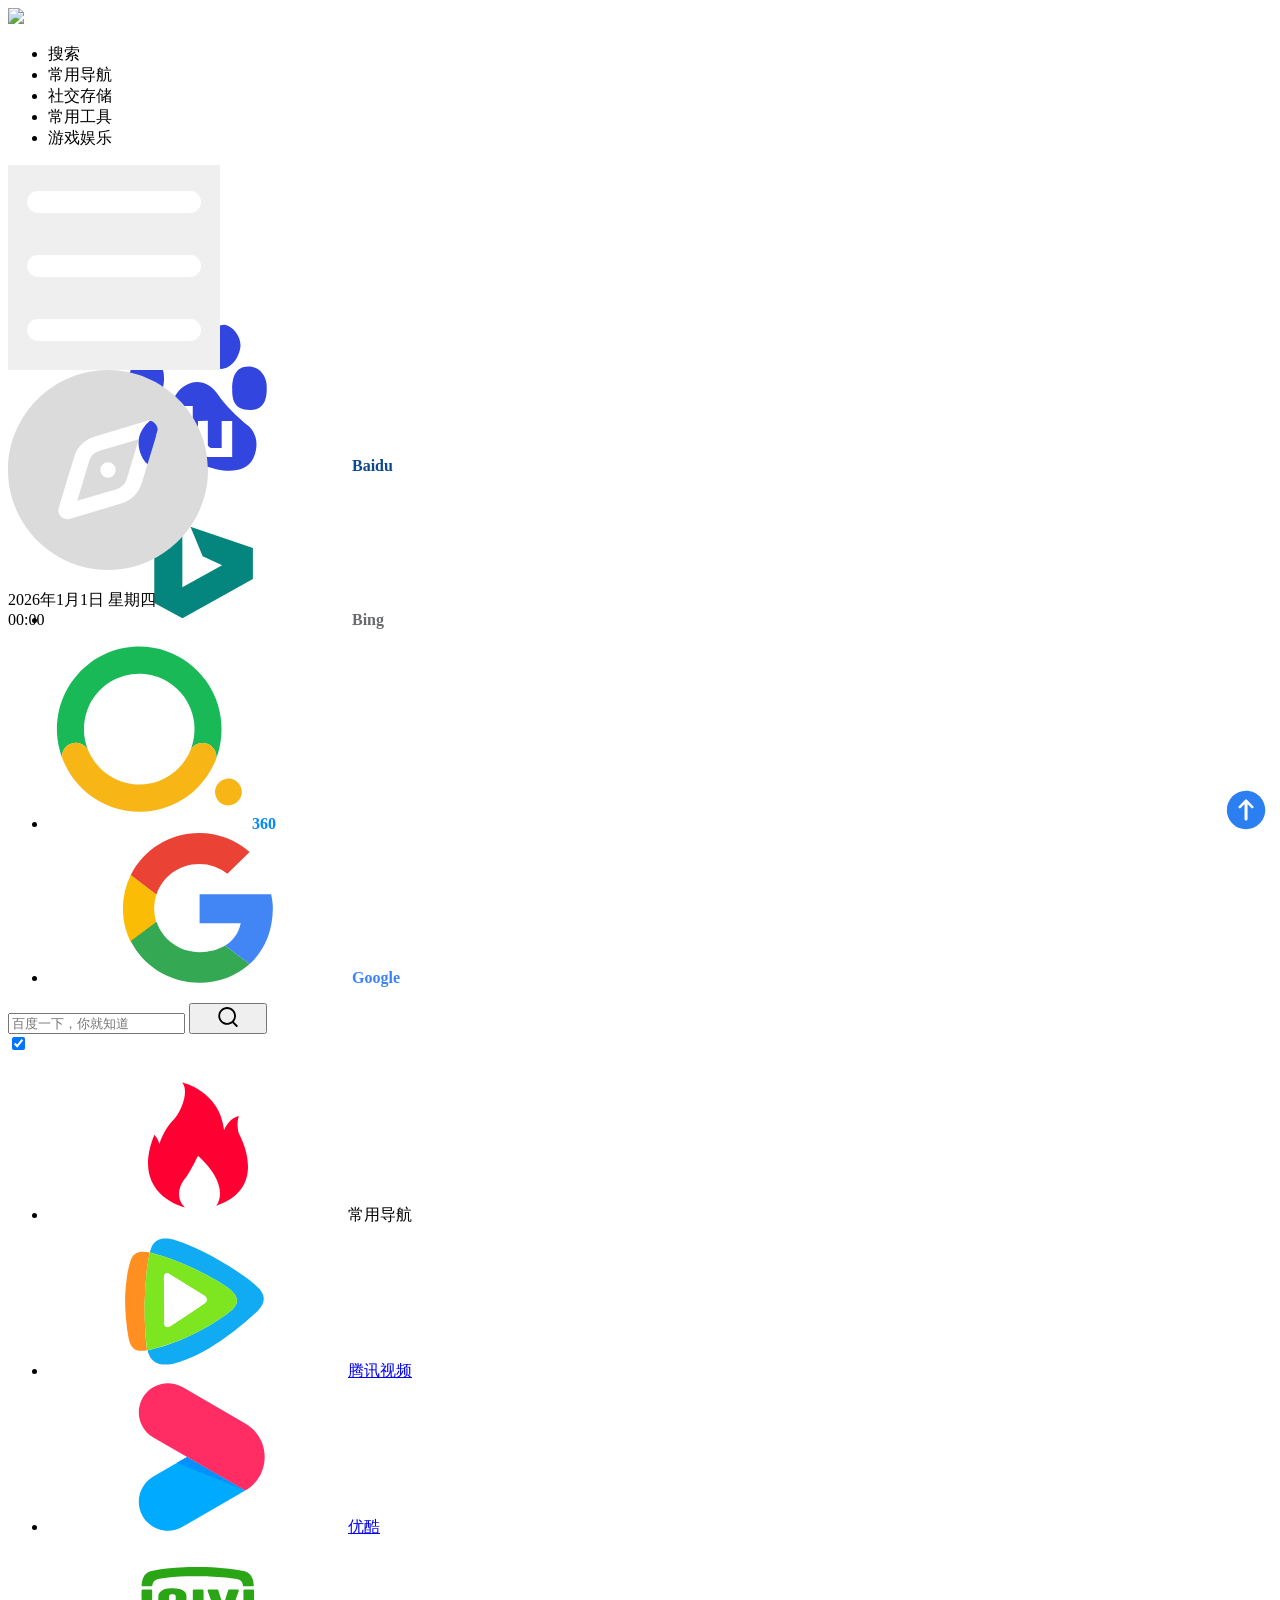
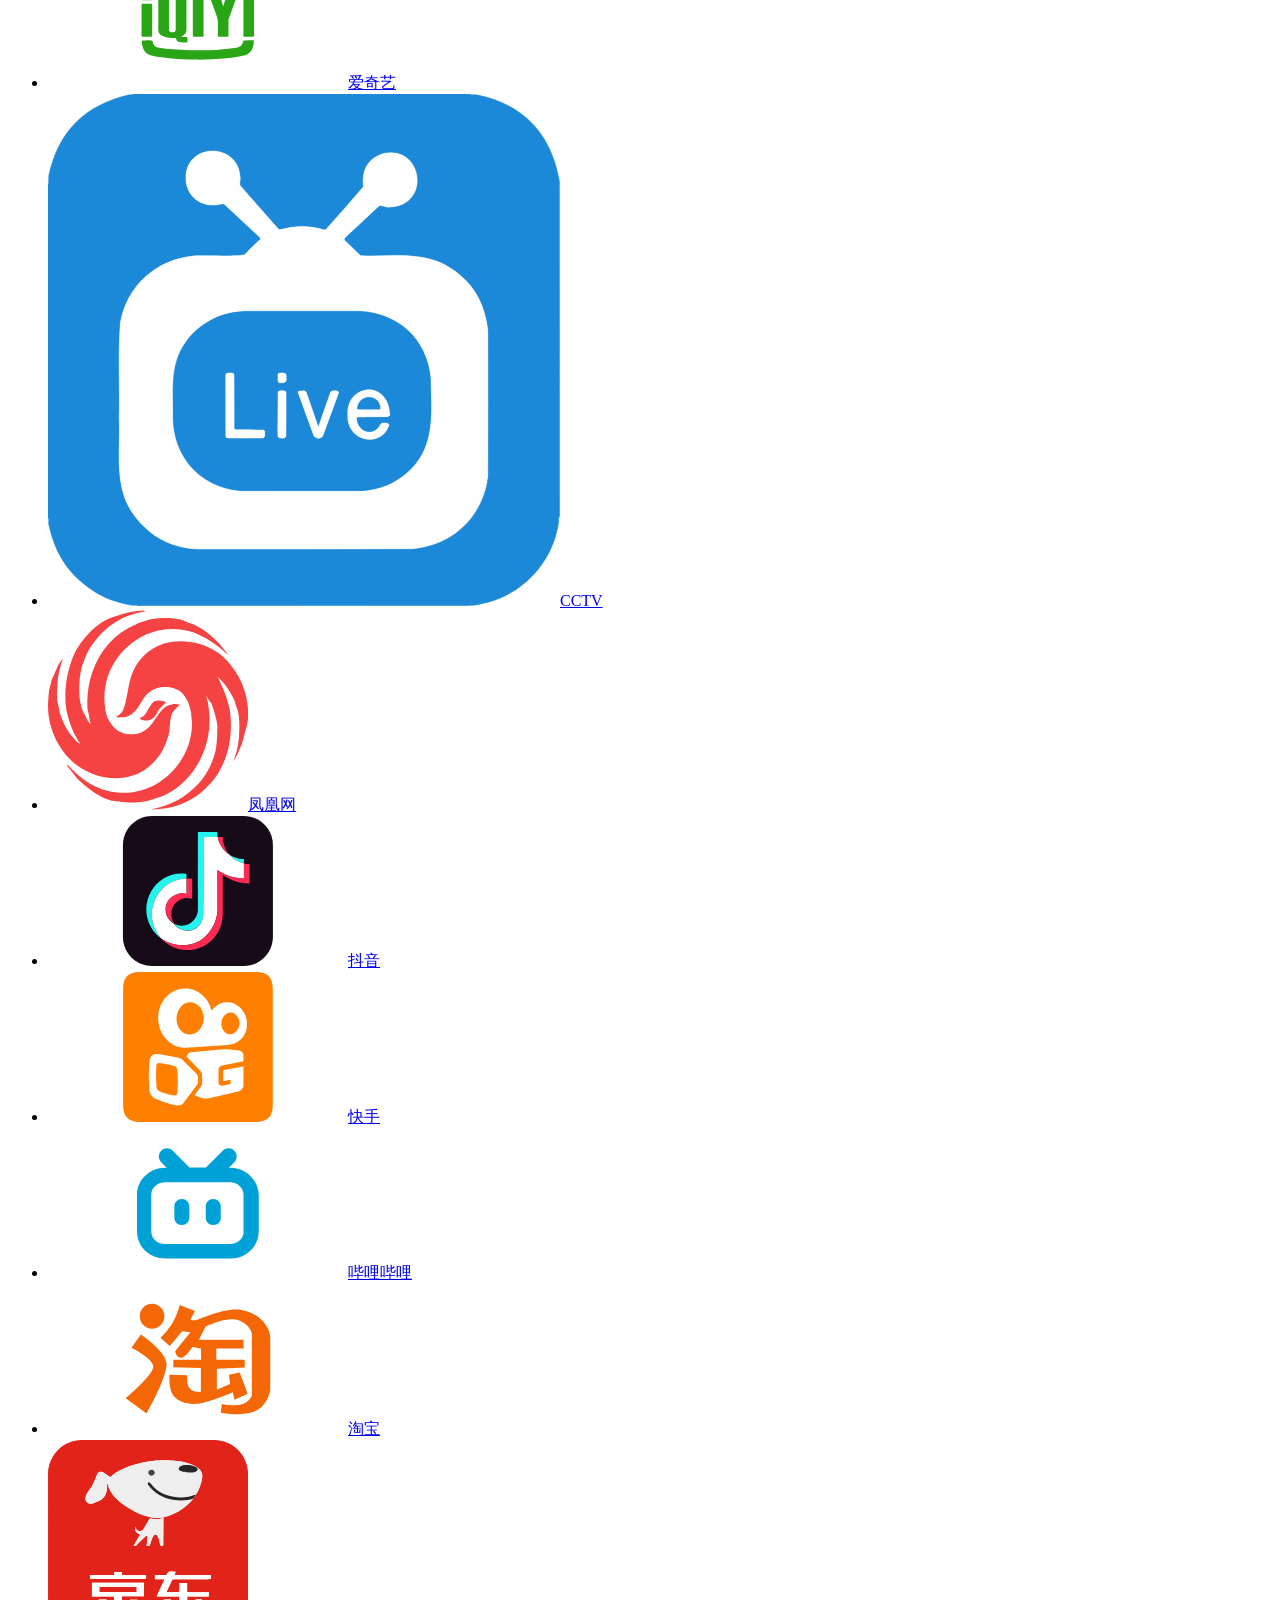
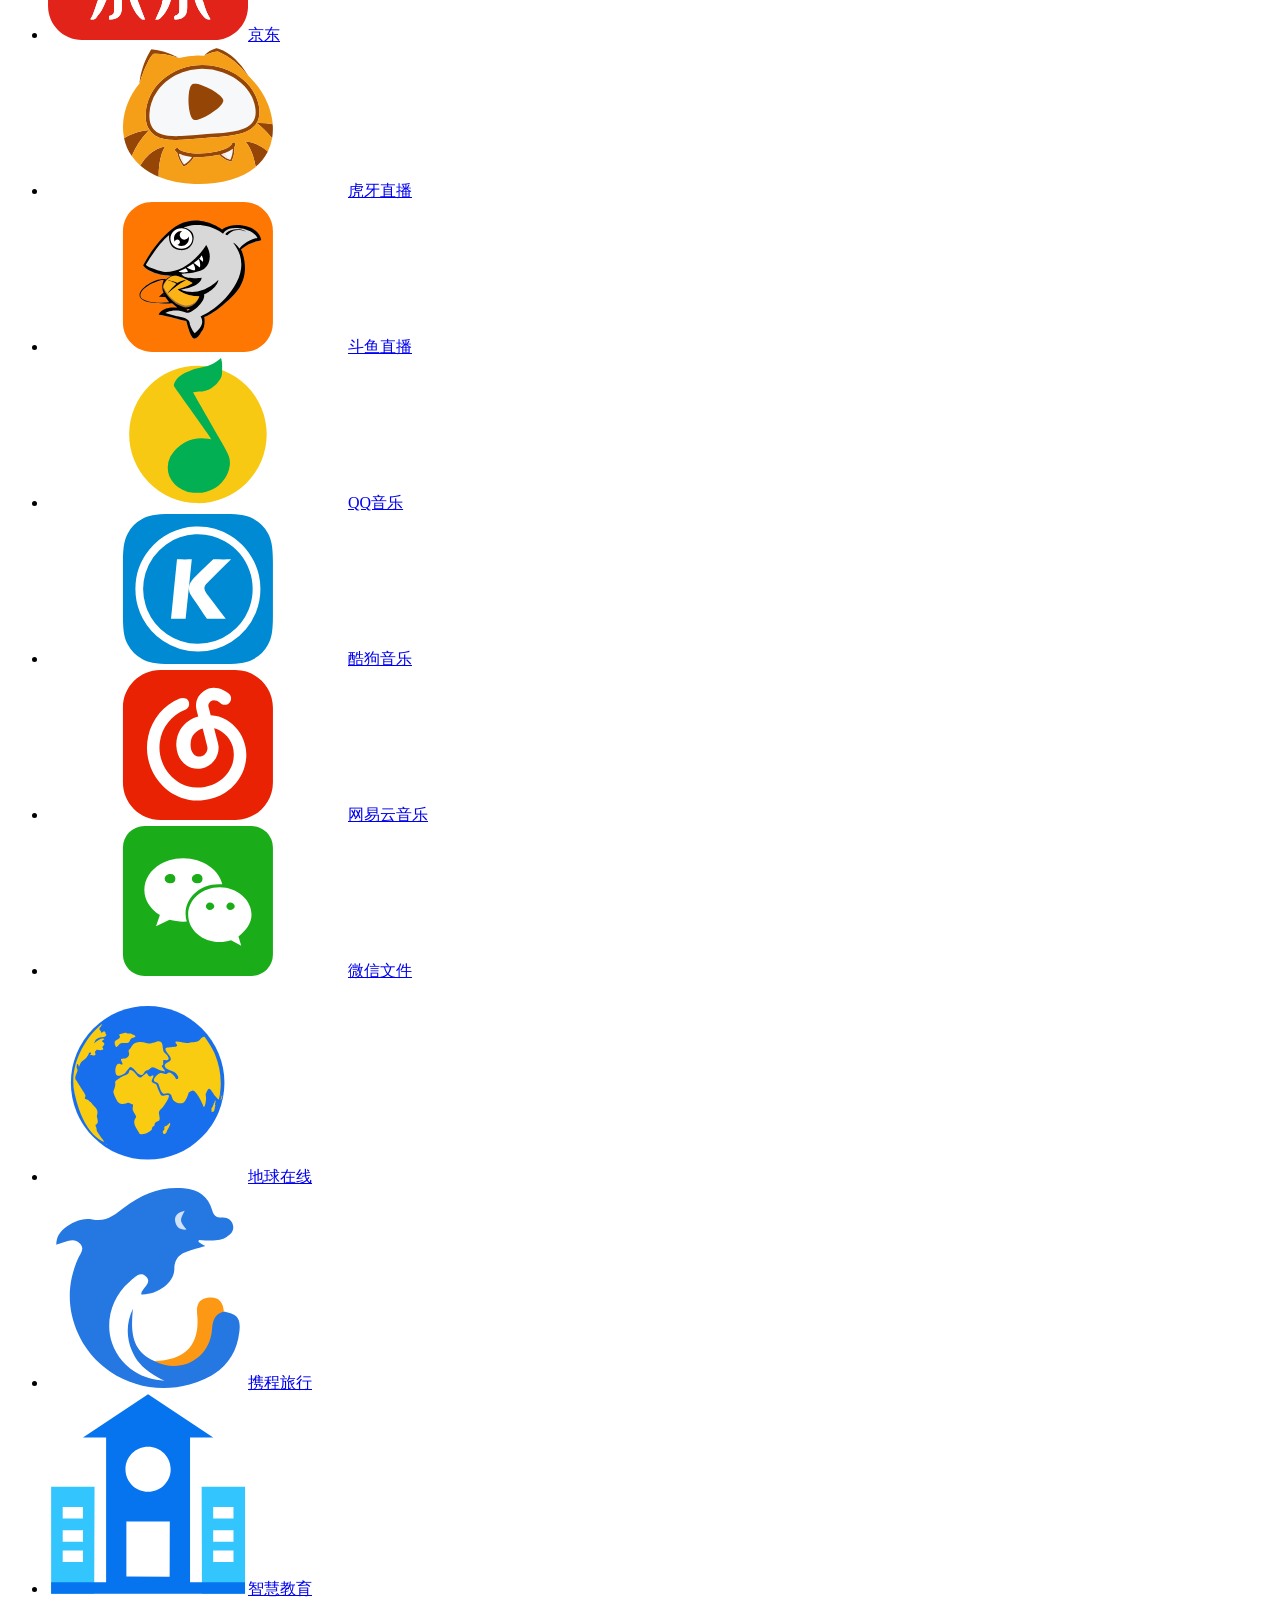
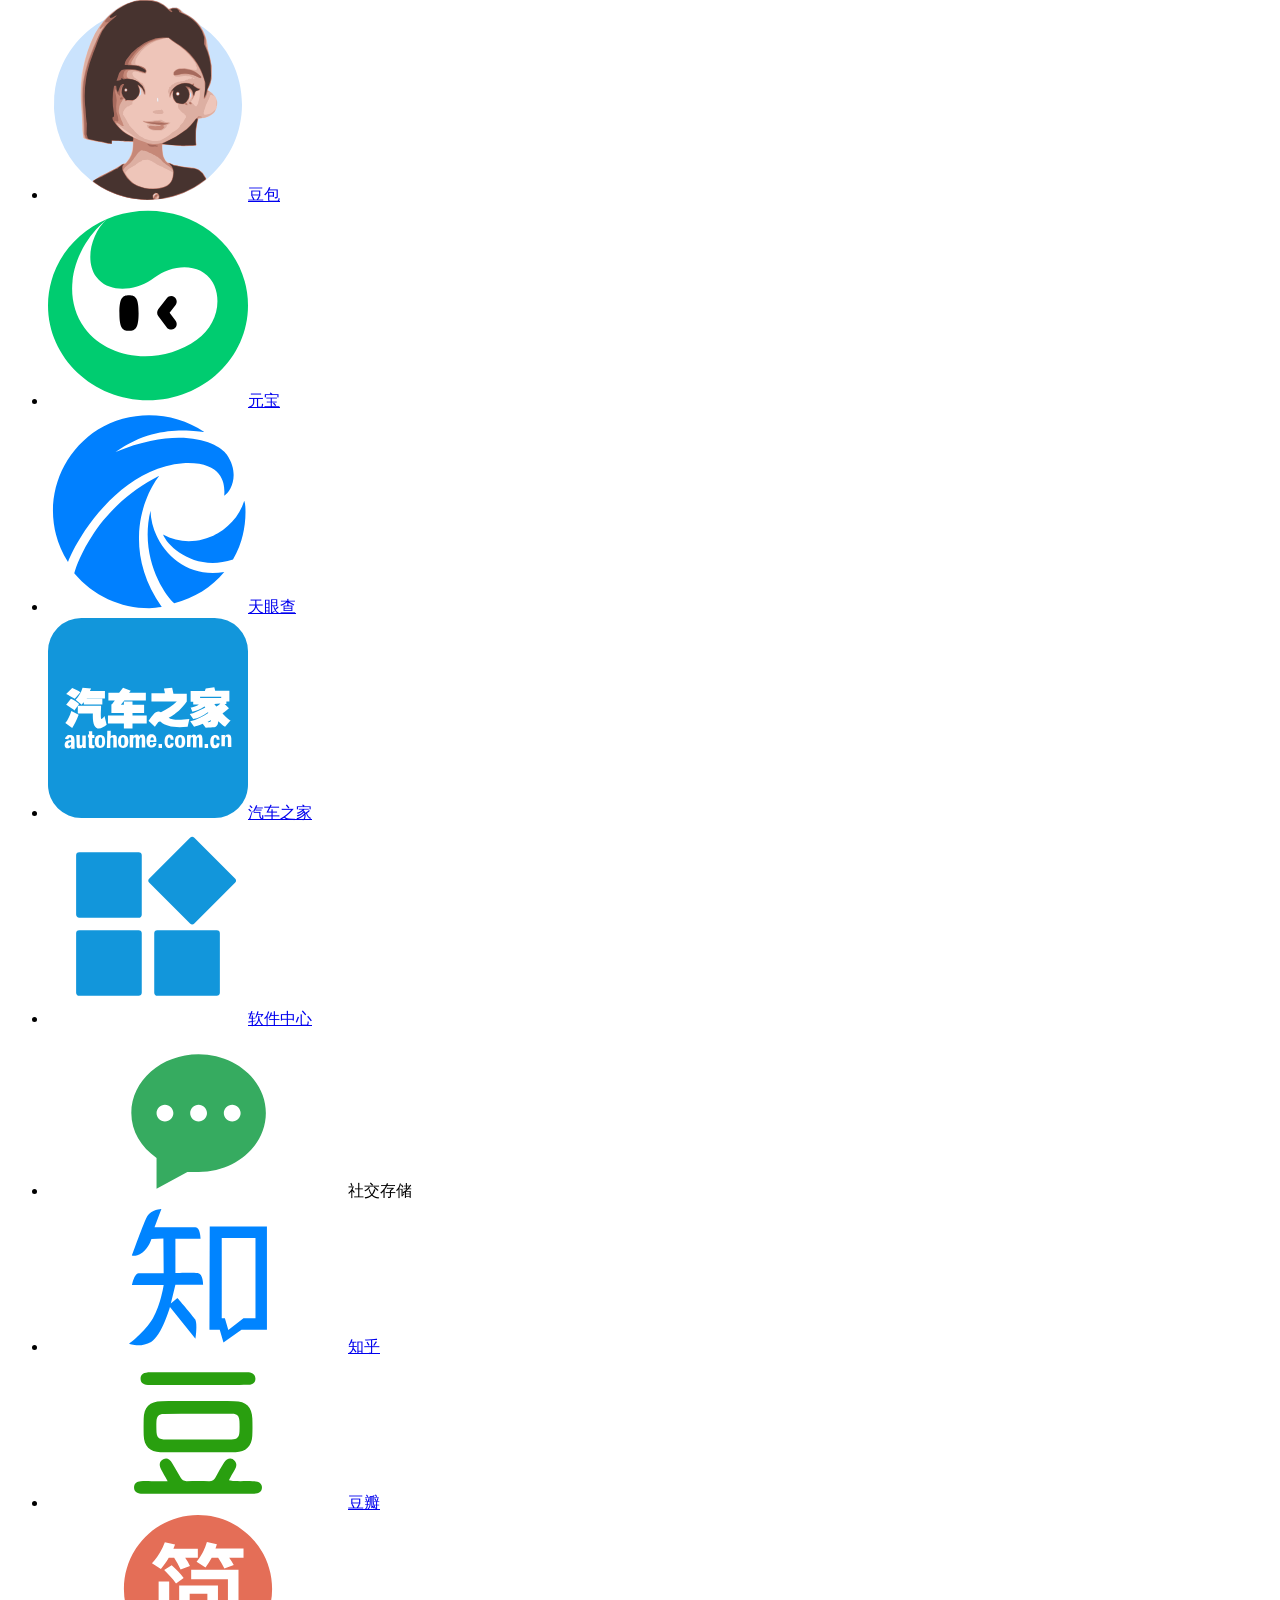
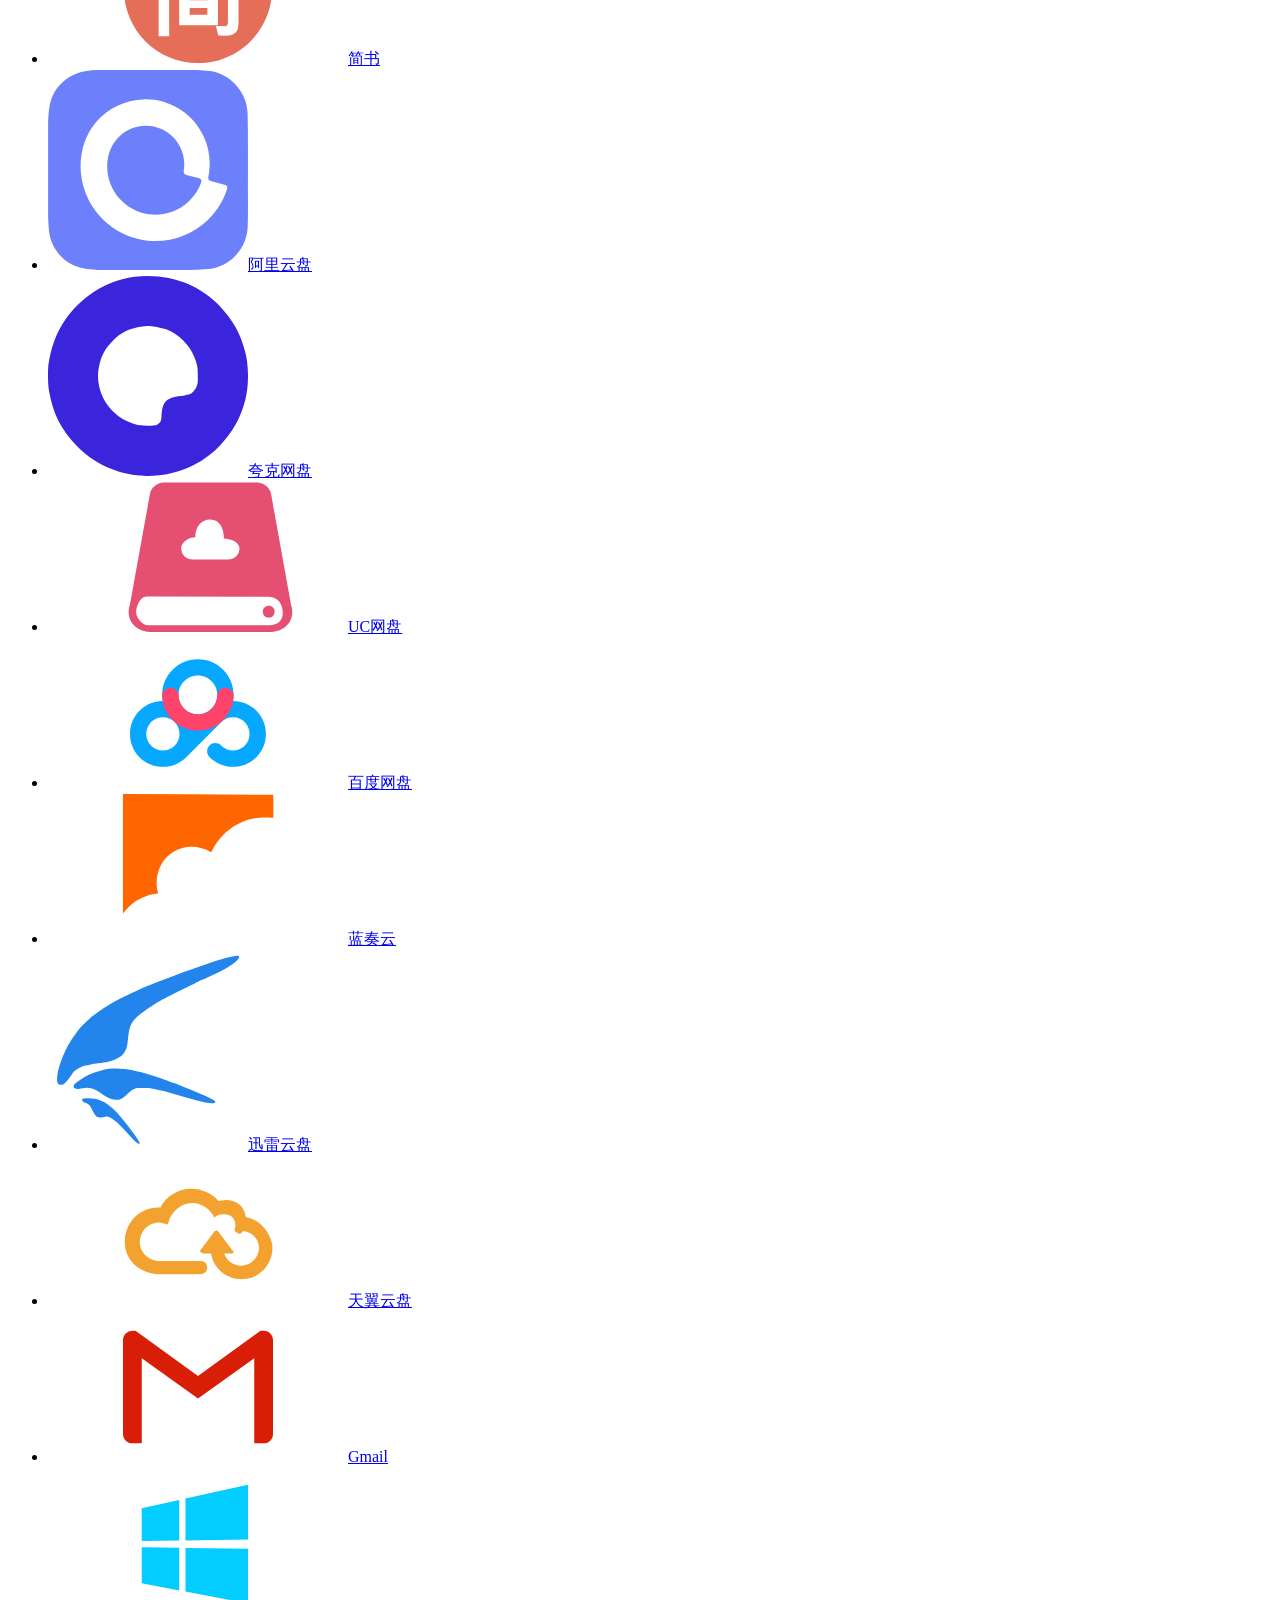
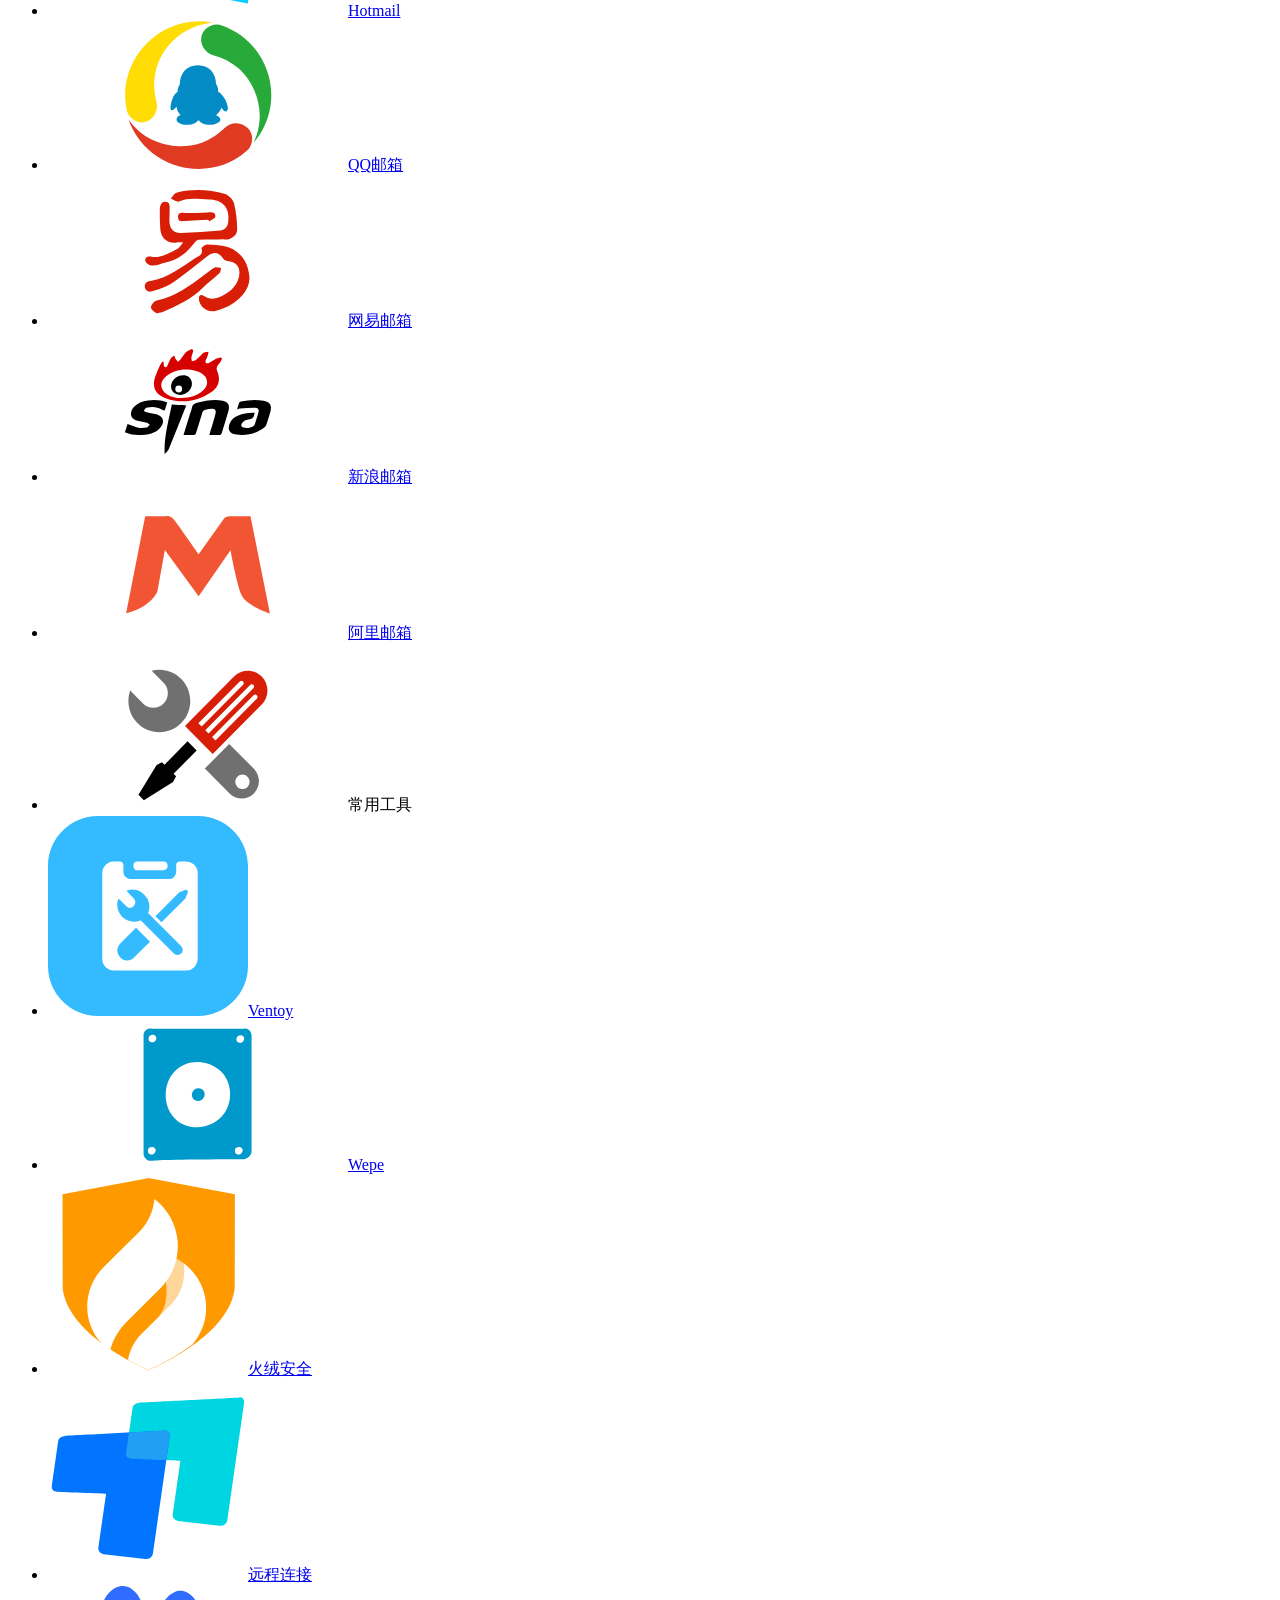
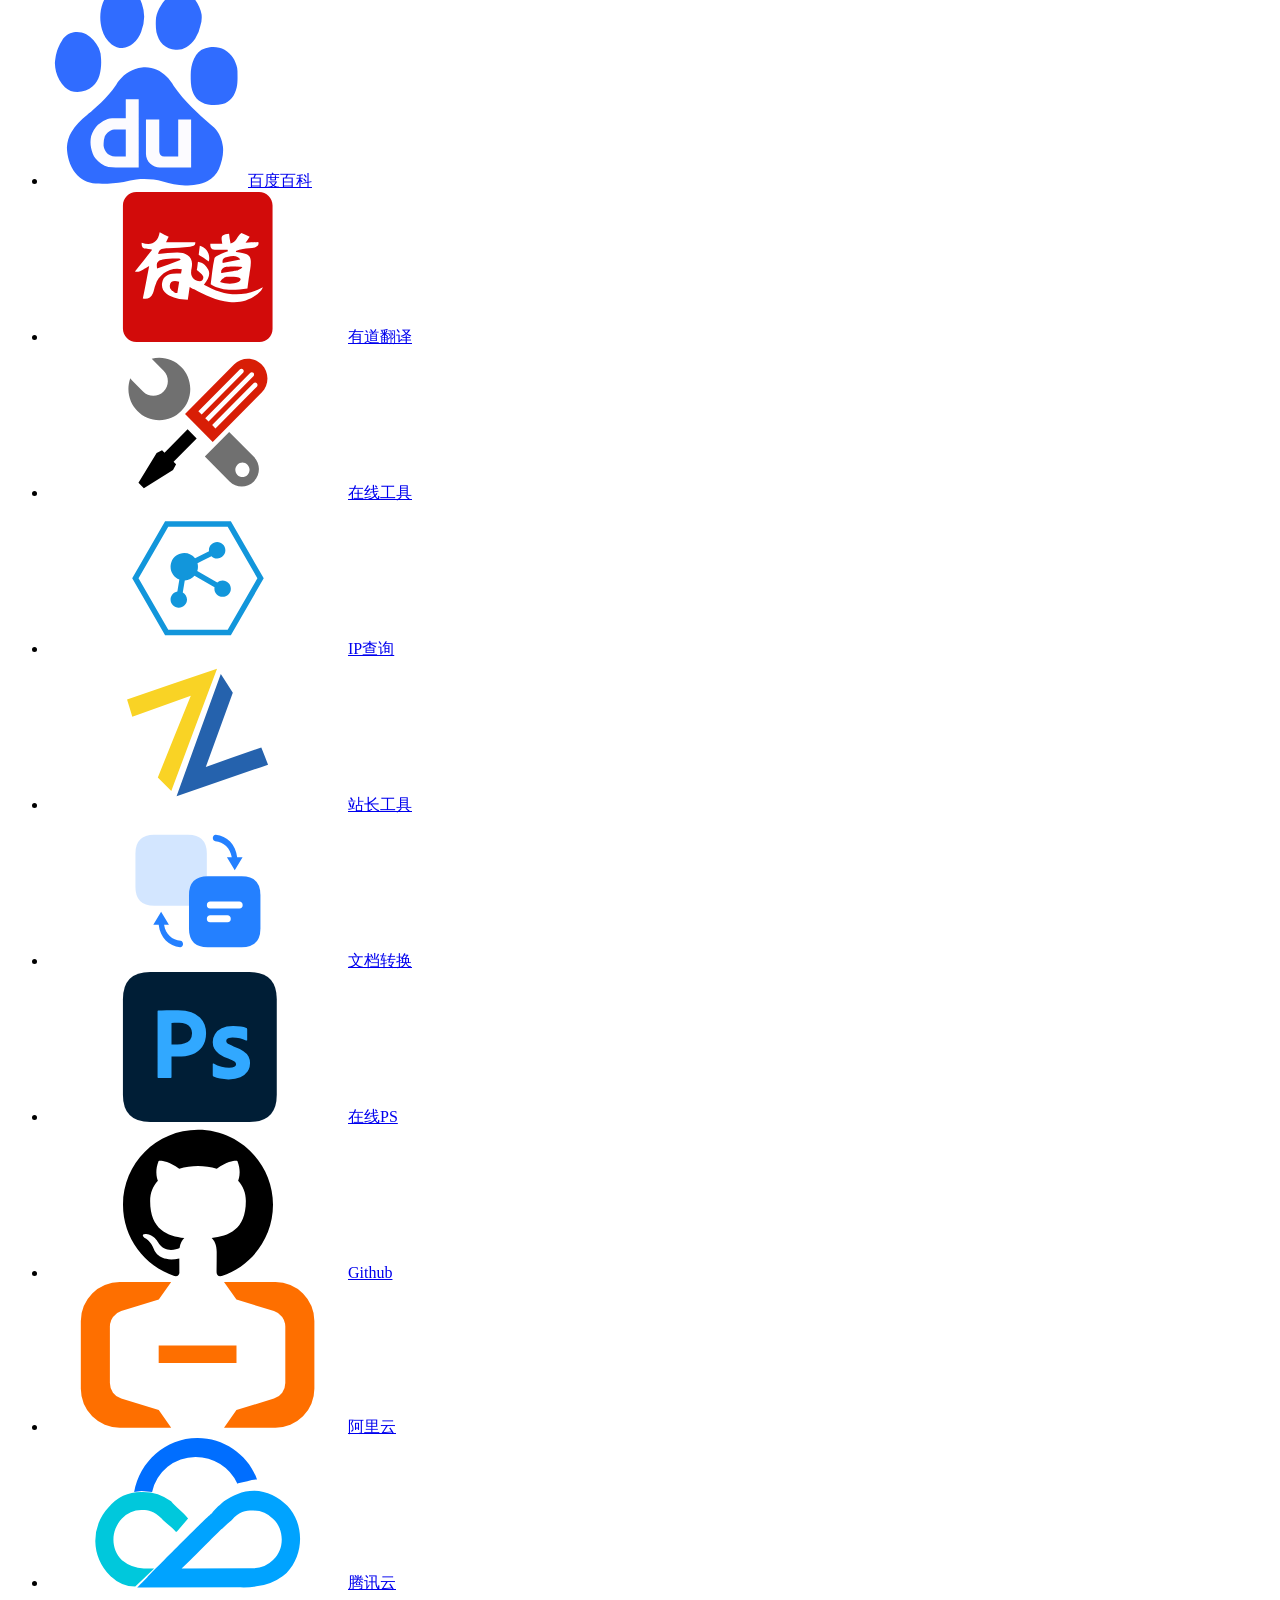
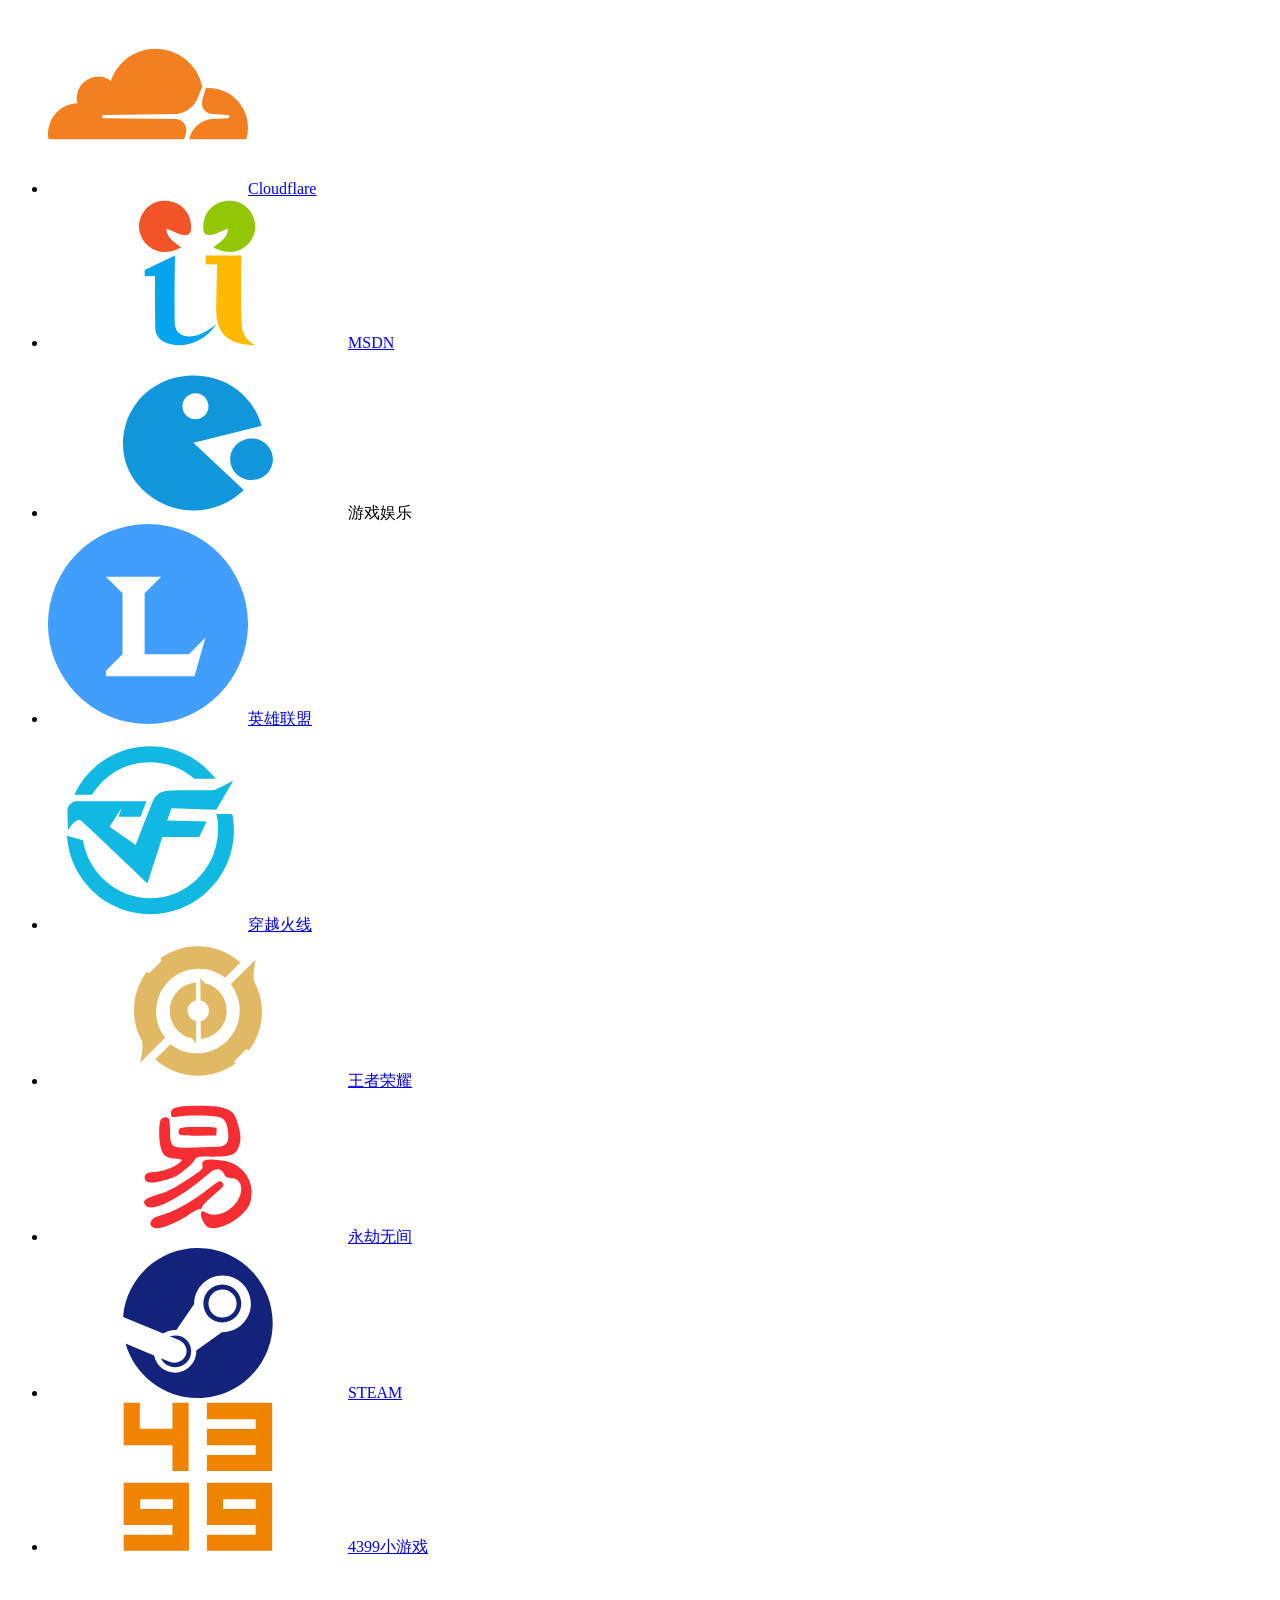
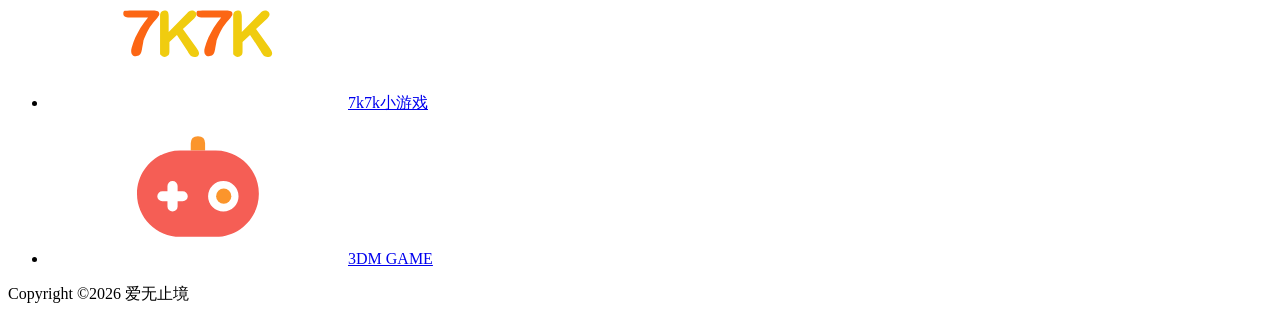
==== commit 7739aad6: "更新 index.html" ====
--- a/index.html
+++ b/index.html
@@ -15,15 +15,15 @@
 	<meta name="x5-fullscreen" content="true">
 	<meta name="x5-page-mode" content="app">
 	<meta name="lsvn" content="djIuMS4w">
-	<script src="index_files/jquery.min_XvYl.js" type="application/javascript"></script>
-	<link href="index_files/bootstrap.min_XvYl.css" type="text/css" rel="stylesheet">
-	<link rel="stylesheet" href="index_files/style_XvYl.css" type="text/css">
+	<script src="index_files/jquery.min.js" type="application/javascript"></script>
+	<link href="index_files/bootstrap.min.css" type="text/css" rel="stylesheet">
+	<link rel="stylesheet" href="index_files/style.css" type="text/css">
 </head>
 
 <body><svg aria-hidden="true" style="position: absolute; width: 0px; height: 0px; overflow: hidden;"><symbol id="icon-video" viewBox="0 0 1024 1024"><path d="M512 0a512 512 0 1 0 512 512A512 512 0 0 0 512 0z m227.093333 605.013333a74.666667 74.666667 0 0 1-74.026666 74.026667H375.786667a74.666667 74.666667 0 0 1-74.026667-74.026667V463.573333a10.666667 10.666667 0 0 1 21.333333 0v141.44a52.693333 52.693333 0 0 0 52.693334 52.693334h289.28a52.693333 52.693333 0 0 0 52.693333-52.693334V463.573333a52.693333 52.693333 0 0 0-52.693333-52.693333H501.333333a10.666667 10.666667 0 0 1-9.6-5.973333l-19.413333-39.786667-106.666667 0.533333a10.666667 10.666667 0 0 1 0-21.333333l113.706667-0.533333a10.666667 10.666667 0 0 1 9.6 5.973333l19.413333 39.786667h156.693334a74.666667 74.666667 0 0 1 74.026666 74.026666z m-274.666666-26.026666V480a12.693333 12.693333 0 0 1 17.493333-11.733333l101.866667 42.026666a12.693333 12.693333 0 0 1 1.493333 23.04l-101.866667 57.066667a12.693333 12.693333 0 0 1-18.986666-11.413333z" fill="#1e8bf6" p-id="6767"></path></symbol><symbol id="icon-up" viewBox="0 0 1024 1024" width="16" height="16"><path d="M573.056 752l308.8-404.608A76.8 76.8 0 0 0 820.736 224H203.232a76.8 76.8 0 0 0-61.056 123.392l308.8 404.608a76.8 76.8 0 0 0 122.08 0z" p-id="4607" fill="#707070"></path></symbol><symbol id="icon-down" viewBox="0 0 1024 1024" width="16" height="16"><path d="M573.056 272l308.8 404.608A76.8 76.8 0 0 1 820.736 800H203.232a76.8 76.8 0 0 1-61.056-123.392L450.976 272a76.8 76.8 0 0 1 122.08 0z" p-id="4901" fill="#707070"></path></symbol><symbol id="icon-linux" viewBox="0 0 1024 1024"><path d="M452.024421 234.85559q-6.290122 0.585128-8.850055 5.997558t-4.827303 5.41243q-2.852497 0.585128-2.852497-2.852497 0-6.875249 10.824861-8.557491l5.704994 0zM501.687126 242.827954q-2.267369 0.585128-6.582685-3.730188t-10.02031-2.559933q13.677358-6.290122 18.285237 1.170255 1.682242 3.437625-1.682242 5.119866zM301.134642 486.826162q-2.267369-0.585128-3.437625 1.682242t-2.559933 7.167813-3.145061 7.6798-5.704994 7.460377q-4.022752 5.704994-0.585128 6.875249 2.267369 0.585128 7.167813-4.022752t7.167813-10.312874q0.585128-1.682242 1.170255-4.022752t1.170255-3.437625 0.877691-2.559933 0.292564-2.267369l0-1.682242t-0.585128-1.462819-1.682242-1.170255zM789.716187 691.986527q0-10.312874-31.450608-23.990232 2.267369-8.557491 4.315316-15.725304t2.852497-14.847613 1.682242-12.28768 0.292564-12.872807-0.585128-11.117424-1.974806-12.580243-2.267369-11.702552-2.852497-14.262485-3.145061-15.140177q-5.704994-27.427856-26.842729-58.878465t-41.178355-42.860597q13.677358 11.409988 32.547723 47.395336 49.735846 92.596443 30.865481 158.862143-6.290122 22.819976-28.598111 23.990232-17.70011 2.267369-22.015426-10.605438t-4.534739-47.687899-6.582685-61.145834q-5.119866-22.30799-11.117424-39.422972t-11.117424-25.965037-8.850055-13.969921-7.460377-8.557491-4.315316-4.022752q-7.972364-35.40022-17.70011-58.878465t-16.822418-32.035736-13.457935-18.870365-8.557491-22.819976q-2.267369-11.995116 3.437625-30.572917t2.559933-28.305548-25.453051-14.262485q-8.557491-1.682242-25.453051-10.312874t-20.260043-9.142619q-4.534739-0.585128-6.290122-14.847613t4.534739-29.110098 20.552607-15.43274q21.137735-1.682242 29.110098 17.114982t2.267369 33.13285q-6.290122 10.824861-1.170255 15.140177t17.114982 0.292564q7.460377-2.267369 7.460377-20.552607l0-21.137735q-2.852497-17.114982-7.6798-28.598111t-11.995116-17.407546-13.457935-8.557491-15.43274-4.315316q-61.145834 4.534739-50.83296 76.578575 0 8.557491-0.585128 8.557491-5.119866-5.119866-16.822418-5.997558t-18.870365 0.292564-8.850055-2.852497q0.585128-32.547723-9.142619-51.418088t-25.745614-19.455493q-15.43274-0.585128-23.697668 15.725304t-9.435183 34.010542q-0.585128 8.557491 1.974806 21.137735t7.460377 21.430298 8.850055 7.6798q5.704994-1.682242 9.142619-7.972364 2.267369-5.119866-4.022752-4.534739-4.022752 0-8.850055-8.264927t-5.41243-19.162929q-0.585128-12.580243 5.119866-21.137735t19.455493-7.972364q9.727746 0 15.43274 11.995116t5.41243 22.30799-0.877691 12.580243q-12.580243 8.557491-17.70011 16.602996-4.534739 6.875249-15.725304 13.457935t-11.702552 7.167813q-7.460377 7.972364-8.850055 15.43274t4.315316 10.312874q7.972364 4.534739 14.262485 11.117424t9.142619 10.824861 10.605438 7.460377 20.260043 3.730188q26.842729 1.170255 58.293337-8.557491 1.170255-0.585128 13.165371-4.022752t19.748056-5.997558 16.822418-7.460377 11.995116-10.02031q5.119866-7.972364 11.409988-4.534739 2.852497 1.682242 3.730188 4.827303t-1.682242 6.875249-9.435183 5.41243q-11.409988 3.437625-32.255159 12.28768t-25.965037 11.117424q-25.160487 10.824861-40.0081 13.165371-14.262485 2.852497-45.127966-1.170255-5.704994-1.170255-5.119866 1.170255t9.727746 10.824861q14.262485 13.165371 38.252717 12.580243 9.727746-0.585128 20.552607-4.022752t20.552607-7.972364 19.162929-10.02031 17.114982-9.727746 13.969921-6.875249 10.02031-1.462819 4.827303 6.290122q0 1.170255-0.585128 2.559933t-2.267369 2.852497-3.437625 2.559933-4.827303 2.852497-5.119866 2.559933-5.704994 2.852497-5.41243 2.559933q-16.017868 7.972364-38.545281 25.160487t-38.033294 24.575359-28.012984 0.585128q-11.995116-6.290122-35.985347-41.690341-12.580243-17.70011-14.262485-12.580243-0.585128 1.682242-0.585128 5.704994 0 14.262485-8.557491 32.255159t-16.822418 31.743172-11.995116 33.13285 6.582685 35.985347q-13.165371 3.437625-35.692784 51.418088t-27.135292 80.601327q-1.170255 10.312874-0.877691 39.422972t-3.145061 33.717978q-4.534739 13.677358-16.602996 1.682242-18.285237-17.70011-20.552607-53.685457-1.170255-16.017868 2.267369-32.035736 2.267369-10.824861-0.585128-10.312874l-2.267369 2.852497q-20.552607 37.155603 5.704994 94.863812 2.852497 6.875249 14.262485 16.017868t13.677358 11.409988q11.409988 13.165371 59.463592 51.710652t53.173471 43.738288q9.142619 8.557491 10.02031 21.722862t-7.972364 24.575359-25.965037 13.165371q4.534739 8.557491 16.602996 25.453051t16.017868 30.865481 4.022752 40.300663q26.257601-13.677358 4.022752-52.588343-2.267369-4.534739-5.997558-9.142619t-5.41243-6.875249-1.170255-3.437625q1.682242-2.852497 7.460377-5.41243t11.409988 1.462819q26.257601 29.695226 94.863812 20.552607 75.993447-8.557491 101.153934-49.735846 13.165371-21.722862 19.455493-17.114982 6.875249 3.437625 5.704994 29.695226-0.585128 14.262485-13.165371 52.588343-5.119866 13.165371-3.437625 21.430298t13.677358 8.850055q1.682242-10.824861 8.264927-44.030852t7.6798-51.418088q1.170255-11.995116-3.730188-41.982905t-4.315316-55.44084 13.165371-40.300663q8.557491-10.312874 29.110098-10.312874 0.585128-21.137735 19.748056-30.280353t41.397778-5.997558 34.303105 12.872807zM430.886687 219.42285q1.682242-9.727746-1.462819-17.114982t-6.582685-8.557491q-5.119866-1.170255-5.119866 4.022752 1.170255 2.852497 2.852497 3.437625 5.704994 0 4.022752 8.557491-1.682242 11.409988 4.534739 11.409988 1.682242 0 1.682242-1.682242zM670.277016 331.986771q-1.170255-4.534739-3.730188-6.582685t-7.460377-2.852497-8.264927-3.145061q-2.852497-1.682242-5.41243-4.534739t-4.022752-4.534739-3.145061-3.730188-2.267369-2.267369-2.267369 0.877691q-7.972364 9.142619 4.022752 24.867923t22.30799 17.992674q5.119866 0.585128 8.264927-4.534739t1.974806-11.409988zM568.537954 210.280231q0-6.290122-2.852497-11.117424t-6.290122-7.167813-5.119866-1.682242q-7.972364 0.585128-4.022752 4.022752l2.267369 1.170255q7.972364 2.267369 10.312874 17.70011 0 1.682242 4.534739-1.170255zM599.403435 77.163702q0-1.170255-1.462819-2.852497t-5.119866-4.022752-5.41243-3.437625q-8.557491-8.557491-13.677358-8.557491-5.119866 0.585128-6.582685 4.315316t-0.585128 7.460377-0.292564 7.167813q-0.585128 2.267369-3.437625 5.997558t-3.437625 5.119866 1.682242 4.827303q2.267369 1.682242 4.534739 0t6.290122-5.119866 8.557491-5.119866q0.585128-0.585128 5.119866-0.585128t8.557491-1.170255 5.119866-4.022752zM922.247588 843.388293q11.409988 6.875249 17.70011 13.969921t6.875249 13.677358-1.462819 12.872807-8.850055 12.580243-13.457935 11.117424-17.114982 10.605438-17.992674 9.435183-18.285237 8.850055-15.43274 7.460377q-21.722862 10.824861-48.858155 32.035736t-43.15316 36.570475q-9.727746 9.142619-38.837844 11.117424t-50.83296-8.264927q-10.312874-5.119866-16.822418-13.457935t-9.435183-14.555049-12.580243-11.117424-26.842729-5.41243q-25.160487-0.585128-74.311205-0.585128-10.824861 0-32.547723 0.877691t-33.13285 1.462819q-25.160487 0.585128-45.42053 8.557491t-30.572917 17.114982-24.867923 16.310432-30.572917 6.582685q-16.602996-0.585128-63.413204-17.70011t-83.453824-24.575359q-10.824861-2.267369-29.110098-5.41243t-28.598111-5.119866-22.600554-5.41243-19.162929-8.264927-9.727746-11.117424q-5.704994-13.165371 4.022752-38.033294t10.312874-31.158045q0.585128-9.142619-2.267369-22.819976t-5.704994-24.282795-2.559933-20.845171 5.997558-15.43274q7.972364-6.875249 32.547723-7.972364t34.303105-6.875249q17.114982-10.312874 23.990232-19.967479t6.875249-29.110098q11.995116 41.690341-18.285237 60.560706-18.285237 11.409988-47.395336 8.557491-19.455493-1.682242-24.575359 5.704994-7.460377 8.557491 2.852497 32.547723 1.170255 3.437625 4.534739 10.312874t4.827303 10.312874 2.559933 9.727746 0.585128 12.580243q0 8.557491-9.727746 28.012984t-7.972364 27.427856q1.682242 9.727746 21.137735 14.847613 11.409988 3.437625 48.273027 10.605438t56.830518 11.702552q13.677358 3.437625 42.275469 12.580243t47.175913 13.165371 31.743172 2.267369q24.575359-3.437625 36.863039-16.017868t13.165371-27.427856-4.315316-33.425414-10.824861-29.695226-11.409988-20.845171q-69.118198-108.54117-96.546054-138.309536-38.837844-42.275469-64.583459-22.819976-6.290122 5.119866-8.557491-8.557491-1.682242-9.142619-1.170255-21.722862 0.585128-16.602996 5.704994-29.695226t13.677358-26.842729 12.580243-23.990232q4.534739-11.995116 15.140177-41.178355t16.822418-44.542838 17.114982-34.888233 22.30799-30.865481q62.828076-81.698441 70.87358-111.393667-6.875249-63.998331-9.142619-177.147381-1.170255-51.418088 13.677358-86.598885t60.560706-59.683015q22.30799-11.995116 59.463592-11.995116 30.280353-0.585128 60.560706 7.6798t50.83296 23.697668q32.547723 23.990232 52.295779 69.410761t16.822418 84.258374q-2.852497 54.270585 17.114982 122.291668 19.455493 64.583459 75.993447 124.559038 31.450608 33.717978 56.830518 93.108429t34.010542 109.126297q4.534739 28.012984 2.852497 48.273027t-6.875249 31.743172-11.409988 12.580243q-5.704994 1.170255-13.457935 10.824861t-15.43274 20.260043-23.11254 19.162929-34.888233 7.972364q-10.312874-0.585128-17.992674-2.852497t-12.872807-7.6798-7.6798-8.850055-6.582685-11.702552-5.119866-11.117424q-12.580243-21.137735-23.405104-17.114982t-16.017868 28.012984 4.022752 55.44084q11.409988 40.0081 0.585128 111.393667-5.704994 37.155603 10.312874 57.415646t41.690341 18.870365 48.565591-20.260043q33.717978-28.012984 51.125524-38.033294t59.171028-24.282795q30.280353-10.312874 44.030852-20.845171t10.605438-19.748056-14.262485-16.310432-29.402662-13.457935q-18.870365-6.290122-28.305548-27.427856t-8.557491-41.397778 8.850055-27.135292q0.585128 17.70011 4.534739 32.255159t8.264927 23.11254 11.702552 16.310432 11.995116 10.824861 12.28768 7.460377 9.435183 5.41243z" p-id="2241"></path></symbol>		<symbol id="icon-closes" viewBox="0 0 16 16"><path fill-rule="evenodd" d="M11.854 4.146a.5.5 0 010 .708l-7 7a.5.5 0 01-.708-.708l7-7a.5.5 0 01.708 0z"></path><path fill-rule="evenodd" d="M4.146 4.146a.5.5 0 000 .708l7 7a.5.5 0 00.708-.708l-7-7a.5.5 0 00-.708 0z"></path></symbol><symbol id="icon-menus" viewBox="0 0 1024 1024"><path d="M901.632 896H122.368c-30.72 0-55.808-25.088-55.808-55.808v-1.536c0-30.72 25.088-55.808 55.808-55.808h779.776c30.72 0 55.808 25.088 55.808 55.808v1.536c-0.512 30.72-25.6 55.808-56.32 55.808zM901.632 568.32H122.368c-30.72 0-55.808-25.088-55.808-55.808v-1.536c0-30.72 25.088-55.808 55.808-55.808h779.776c30.72 0 55.808 25.088 55.808 55.808v1.536c-0.512 30.72-25.6 55.808-56.32 55.808zM901.632 240.64H122.368c-30.72 0-55.808-25.088-55.808-55.808v-1.536c0-30.72 25.088-55.808 55.808-55.808h779.776c30.72 0 55.808 25.088 55.808 55.808v1.536c-0.512 30.72-25.6 55.808-56.32 55.808z" p-id="3802" fill="#ffffff"></path></symbol>	<symbol id="icon-csdn" viewBox="0 0 1025 1024"><path d="M512 0c282.784 0 512 229.216 512 512s-229.216 512-512 512S0 794.784 0 512 229.216 0 512 0z m189.952 752l11.2-108.224c-31.904 9.536-100.928 16.128-147.712 16.128-134.464 0-205.728-47.296-195.328-146.304 11.584-110.688 113.152-145.696 232.64-145.696 54.784 0 122.432 8.8 151.296 18.336L768 272.704C724.544 262.24 678.272 256 599.584 256c-203.2 0-388.704 94.88-406.4 263.488C178.336 660.96 303.584 768 535.616 768c80.672 0 138.464-6.432 166.336-16z" fill="#CE000D" p-id="6235"></path></symbol>		<symbol id="icon-daxue" viewBox="0 0 1025 1024"><path d="M1080.888889 430.478222l-512-373.646222L56.888889 430.478222 145.92 495.502222l0 528.440889L234.951111 1023.943111 234.951111 560.526222 568.888889 804.181333 1080.888889 430.478222zM546.588444 848.099556l0 14.961778-261.063111-170.325333-6.030222 111.445333 267.093333 175.843556 44.544 0 0-122.993778 0-8.874667L546.588444 848.156444zM591.189333 856.974222l1.536 122.993778 265.557333-189.383111-6.030222-118.328889L591.189333 856.974222z" p-id="2729" fill="#d81e06"></path></symbol>		<symbol id="icon-yunpan" viewBox="0 0 1025 1024"><path d="M995.472141 845.325513c-22.521994 0-40.539589 18.017595-40.53959 40.53959 0 22.521994 18.017595 40.539589 40.53959 40.539589 22.521994 0 40.539589-18.017595 40.539589-40.539589 0-22.521994-18.017595-40.539589-40.539589-40.53959z m151.648094-9.008797l-135.131965-750.733138C1004.480938 37.536657 963.941349 4.504399 914.392962 3.002933H280.774194c-51.049853 1.501466-91.589443 36.035191-97.595308 85.583577l-135.131965 747.730206c-4.504399 15.014663-9.008798 31.530792-9.008798 49.548387 0 88.58651 72.070381 138.134897 159.155425 138.134897h798.780059c88.58651 0 159.155425-49.548387 159.155425-138.134897 0-18.017595-3.002933-34.533724-9.008797-49.548387zM493.982405 376.868035c0-66.064516 36.035191-120.117302 102.099706-120.117302s93.090909 63.061584 93.09091 129.1261c43.542522 0 106.604106 24.02346 106.604105 67.565982s-36.035191 75.073314-79.577713 75.073314H477.466276c-43.542522 0-79.577713-31.530792-79.577713-75.073314 0-45.043988 52.55132-76.57478 96.093842-76.57478z m507.495601 600.58651H172.668622c-43.542522 0-79.577713-52.55132-82.580645-85.583577 0-43.542522 27.026393-109.607038 70.568914-109.607038l830.310851 1.501466c43.542522 0 102.099707 24.02346 100.59824 117.114369-6.005865 55.554252-46.545455 76.57478-90.087976 76.57478z" fill="#e44f72" p-id="6163"></path></symbol><symbol id="icon-docto" viewBox="0 0 1025 1024"><path d="M85.333333 128m128 0l231.637334 0q128 0 128 128l0 229.034667q0 128-128 128l-231.637334 0q-128 0-128-128l0-229.034667q0-128 128-128Z" fill="#2480FF" opacity=".2" p-id="2855"></path><path d="M451.029333 410.965333m128 0l231.637334 0q128 0 128 128l0 229.034667q0 128-128 128l-231.637334 0q-128 0-128-128l0-229.034667q0-128 128-128Z" fill="#2480FF" p-id="2856"></path><path d="M595.541333 725.546667a23.125333 23.125333 0 0 1-22.613333-23.637334c0-13.056 10.112-23.637333 22.613333-23.637333h118.144c12.458667 0 22.570667 10.581333 22.570667 23.637333a23.125333 23.125333 0 0 1-22.613333 23.637334h-118.101334z m199.296-94.506667h-199.296a23.125333 23.125333 0 0 1-22.613333-23.594667c0-13.056 10.112-23.637333 22.613333-23.637333h199.296c12.501333 0 22.613333 10.581333 22.613334 23.637333a23.125333 23.125333 0 0 1-22.613334 23.594667z" fill="#FFFFFF" p-id="2857"></path><path d="M630.144 171.861333c57.173333 6.314667 103.125333 44.629333 112.853333 110.250667h-33.109333l53.461333 88.405333 53.418667-88.405333h-36.906667c-9.813333-88.405333-69.973333-145.92-146.005333-154.026667-10.538667-0.938667-20.266667 9.130667-20.266667 21.888 0.682667 10.922667 7.424 20.864 16.554667 21.888zM393.941333 852.224c-57.216-6.357333-103.168-44.629333-112.896-110.293333h33.109334L260.693333 653.482667l-53.418666 88.32h36.906666c9.813333 88.490667 69.973333 146.005333 146.005334 154.154666 10.538667 0.896 20.266667-9.173333 20.266666-21.973333-0.682667-10.837333-7.424-20.821333-16.469333-21.76z" fill="#2480FF" p-id="2858"></path></symbol>		<symbol id="icon-wyyyy00" viewBox="0 0 1025 1024"><path d="M768 0H256C114.688 0 0 114.688 0 256v512c0 141.312 114.688 256 256 256h512c141.312 0 256-114.688 256-256V256c0-141.312-114.688-256-256-256z m73.728 599.04c-2.048 27.648-8.192 55.296-17.408 81.92-24.576 64.512-68.608 119.808-126.976 156.672-43.008 26.624-90.112 44.032-140.288 49.152-33.792 5.12-68.608 5.12-103.424 0-69.632-12.288-135.168-47.104-184.32-98.304-87.04-89.088-123.904-216.064-96.256-337.92 25.6-115.712 105.472-210.944 214.016-256 15.36-6.144 32.768-5.12 47.104 2.048 12.288 9.216 19.456 24.576 17.408 39.936-2.048 15.36-12.288 29.696-26.624 34.816C331.776 307.2 265.216 392.192 251.904 491.52c-6.144 46.08-1.024 92.16 15.36 135.168 23.552 63.488 68.608 115.712 126.976 147.456 35.84 18.432 75.776 28.672 115.712 27.648 32.768 0 65.536-6.144 97.28-17.408 53.248-19.456 98.304-57.344 124.928-108.544 7.168-12.288 12.288-24.576 16.384-37.888 11.264-38.912 11.264-79.872 0-118.784-10.24-31.744-28.672-61.44-54.272-82.944-11.264-10.24-22.528-18.432-35.84-25.6-11.264-6.144-23.552-11.264-35.84-13.312 8.192 33.792 17.408 68.608 26.624 102.4l4.096 24.576c2.048 71.68-47.104 134.144-116.736 147.456-34.816 7.168-71.68 0-101.376-19.456-27.648-18.432-49.152-46.08-60.416-78.848-6.144-18.432-9.216-36.864-10.24-56.32-2.048-41.984 9.216-82.944 31.744-117.76 28.672-39.936 70.656-69.632 117.76-81.92l-10.24-39.936c-8.192-28.672-6.144-58.368 6.144-84.992 7.168-15.36 17.408-27.648 30.72-38.912 13.312-12.288 28.672-22.528 45.056-27.648 21.504-6.144 44.032-6.144 65.536-1.024 24.576 6.144 47.104 17.408 66.56 32.768 7.168 5.12 13.312 12.288 17.408 20.48 5.12 13.312 4.096 27.648-4.096 39.936-12.288 19.456-37.888 25.6-58.368 13.312-5.12-3.072-8.192-7.168-12.288-10.24-12.288-9.216-27.648-13.312-41.984-14.336-10.24 1.024-20.48 6.144-26.624 14.336-7.168 7.168-10.24 17.408-8.192 27.648l15.36 59.392c37.888 1.024 74.752 12.288 106.496 31.744 31.744 19.456 59.392 44.032 81.92 73.728 19.456 25.6 33.792 54.272 41.984 84.992 11.264 33.792 14.336 66.56 12.288 100.352z" fill="#E82202" p-id="3232"></path><path d="M487.424 435.2c-12.288 13.312-20.48 30.72-23.552 49.152-3.072 16.384-3.072 33.792 0 50.176 3.072 18.432 12.288 35.84 26.624 47.104 12.288 9.216 26.624 11.264 40.96 8.192 25.6-5.12 44.032-28.672 46.08-56.32-1.024-7.168-2.048-13.312-4.096-20.48L544.768 399.36c-22.528 6.144-41.984 18.432-57.344 35.84z" fill="#E82202" p-id="3233"></path></symbol><symbol id="icon-qqmusic00" viewBox="0 0 1025 1024"><path d="M42.666667 516.693333A469.333333 469.333333 0 1 0 512 52.053333 469.333333 469.333333 0 0 0 42.666667 516.693333z" fill="#F8C913" p-id="5247"></path><path d="M654.933333 12.373333a217.173333 217.173333 0 0 1-105.386666 49.493334 409.6 409.6 0 0 0-128 39.68 184.746667 184.746667 0 0 0-42.666667 29.866666c-20.053333 17.493333-34.986667 49.493333-30.293333 59.733334s50.346667 72.106667 107.946666 154.026666 113.066667 159.146667 125.44 176.213334a269.226667 269.226667 0 0 1 20.053334 32.426666c0 2.56-10.24 0-20.053334-2.56a256 256 0 0 0-160.426666 24.746667 260.266667 260.266667 0 0 0-97.706667 96.853333 170.666667 170.666667 0 0 0-7.68 131.84 183.893333 183.893333 0 0 0 90.453333 94.293334 146.346667 146.346667 0 0 0 82.773334 20.053333 221.866667 221.866667 0 0 0 75.093333-5.12 216.32 216.32 0 0 0 165.546667-183.893333c2.56-47.36-2.56-62.293333-65.28-170.666667-97.706667-170.666667-185.6-322.986667-185.6-325.546667l40.106666-5.12a165.973333 165.973333 0 0 0 145.493334-85.333333c12.373333-22.186667 12.373333-29.866667 12.373333-77.226667a221.44 221.44 0 0 0-5.12-59.733333c-2.133333-8.96-4.266667-6.4-17.066667 5.973333z" fill="#02B053" p-id="5248"></path></symbol><symbol id="icon-kugou00" viewBox="0 0 1025 1024"><path d="M328.178326 0h367.600683c114.128578 0 155.51352 11.860839 197.239782 34.174576a232.608975 232.608975 0 0 1 96.763968 96.763968c22.313737 41.726261 34.174576 83.111204 34.174576 197.239782v367.600683c0 114.128578-11.860839 155.51352-34.174576 197.239782a232.608975 232.608975 0 0 1-96.763968 96.763968c-41.726261 22.313737-83.111204 34.174576-197.239782 34.174576H328.178326c-114.128578 0-155.51352-11.860839-197.239782-34.174576A232.608975 232.608975 0 0 1 34.174576 892.976126C11.860839 851.292529 0 809.907587 0 695.779009V328.178326c0-114.128578 11.860839-155.51352 34.174576-197.239782A232.608975 232.608975 0 0 1 130.981209 34.174576C172.664806 11.860839 214.049748 0 328.178326 0z m163.961168 85.799092c-119.163035 4.693138-234.699554 62.845381-309.789759 155.385525A422.851715 422.851715 0 0 0 85.329778 508.992125a422.425066 422.425066 0 0 0 50.00325 204.023499 429.678097 429.678097 0 0 0 137.380942 152.313654A424.174326 424.174326 0 0 0 514.666556 938.627557a424.942294 424.942294 0 0 0 224.075996-65.10662 428.270155 428.270155 0 0 0 167.45969-198.263739c33.363943-79.698013 41.043623-169.635599 22.740385-253.984084-23.892338-112.293988-95.825341-213.11112-193.783925-272.88463a425.624932 425.624932 0 0 0-243.019208-62.546727z m0.426649 53.032457a373.317778 373.317778 0 0 1 202.359568 47.272697 374.72572 374.72572 0 0 1 170.232907 203.554185c26.196242 74.748885 27.04954 157.860089 3.711846 233.419607a373.957752 373.957752 0 0 1-136.954294 190.968043 371.525853 371.525853 0 0 1-222.924045 71.591684 370.331236 370.331236 0 0 1-210.252572-66.727886 372.464481 372.464481 0 0 1-143.738011-195.746511 376.688305 376.688305 0 0 1-1.322612-218.316237 374.597725 374.597725 0 0 1 141.647431-197.410441 370.97121 370.97121 0 0 1 197.197117-68.605141zM369.136619 309.576434c-13.951419 135.077038-26.750885 270.282072-40.872963 405.316445 33.278613 0.469314 66.514562-0.127995 99.75051 0.34132 13.52477-135.333028 28.926795-270.495396 42.067581-405.828424-33.619933 0.682638-67.28253 0.383984-100.945128 0.170659z m218.657556 27.390859c-35.198533 34.814549-72.146327 67.879838-106.576892 103.505021-18.857881 20.735136-34.47323 48.339319-29.950752 77.266114 1.407941 20.351152 12.756802 37.971751 24.190992 54.184409 33.491938 47.187367 64.893296 95.825341 98.129244 143.183367 42.750219-0.213324 85.500437 0.17066 128.250656-0.17066-41.384942-52.691138-81.575268-106.363568-121.936252-159.865339-9.940919-13.823424-22.399067-27.945502-23.593684-45.694096-1.706596-15.487355 9.300946-28.158827 19.11387-38.654389 54.269739-53.75776 108.880797-107.088871 162.894547-161.102621-40.446315 0.511979-80.892629 0.213324-121.338945 0.042665-9.898254 8.916962-19.412524 18.217908-29.182784 27.305529z" fill="#008AD4" p-id="6063"></path></symbol><symbol id="icon-huya00" viewBox="0 0 1025 1024"><path d="M516.032 156.352a425.408 425.408 0 0 1 162.624 22.4 388.096 388.096 0 0 1 124.224 69.632 300.16 300.16 0 0 1 78.336 99.904c12.032 25.28 20.096 52.544 23.424 80.384 2.496 21.184 2.496 43.136-4.352 63.552a104.128 104.128 0 0 1-36.928 50.816c-22.4 16.896-49.28 26.496-76.16 33.408-45.568 11.328-92.416 15.552-139.072 19.392-49.664 3.776-99.392 6.976-148.992 11.52-33.472 2.752-66.944 5.888-100.544 7.296a554.24 554.24 0 0 1-90.432-2.112c-26.304-3.328-52.928-9.728-75.584-24.064a102.592 102.592 0 0 1-39.168-45.056c-11.136-24.704-13.504-52.352-12.416-79.168 1.728-58.496 22.848-115.84 57.728-162.624 42.048-56.896 102.336-99.008 168.576-122.944a394.816 394.816 0 0 1 108.736-22.336z m-32.576 101.312a24.32 24.32 0 0 0-13.888 6.272 51.072 51.072 0 0 0-10.624 18.56 217.344 217.344 0 0 0-10.24 53.12c-2.432 30.592-1.664 61.44 2.496 91.84 2.752 18.816 6.592 37.76 14.592 55.168 3.968 8.064 9.088 16.512 17.6 20.288 8.768 3.328 18.368 1.92 27.264 0.064 19.072-4.352 37.056-12.48 54.4-21.44a447.36 447.36 0 0 0 65.92-42.304c16.448-12.992 32.576-26.88 45.056-43.904 5.632-8.192 11.648-18.304 8.384-28.608-4.16-11.584-13.312-20.544-22.144-28.8a336.704 336.704 0 0 0-55.232-38.912 399.808 399.808 0 0 0-73.152-33.536c-16.192-5.056-33.216-9.92-50.432-7.808m212.544 473.28c19.2-7.424 37.952-16.64 54.016-29.632 0.768 26.112-5.568 52.224-16.384 75.904l-1.024-1.024c-7.936-8.384-16.896-15.872-23.68-25.344a189.312 189.312 0 0 1-12.928-19.904m-285.248 46.912c-1.216-10.624-3.584-21.568-0.96-32.128 20.032 6.144 40.768 9.728 61.632 11.712-12.544 21.952-32.192 38.976-53.632 51.968a208.96 208.96 0 0 0-1.664-2.176c-0.576-9.984-4.224-19.456-5.376-29.376" fill="#F6F8F9" p-id="6762"></path><path d="M553.664 65.984c22.784-23.488 51.072-42.752 83.136-50.56 5.76-1.6 11.328 1.6 16.832 2.944 42.176 14.272 79.68 39.744 112.256 69.632a486.848 486.848 0 0 1 85.824 107.52c1.536 2.496 3.136 5.056 4.288 7.808-31.616-34.688-62.4-70.4-98.496-100.608a399.36 399.36 0 0 0-99.008-60.16c-4.288-1.6-8.192-4.544-12.864-4.8-32.192 2.88-62.976 14.272-91.968 28.224M194.176 22.72c59.648 7.168 118.912 22.656 171.904 51.456 3.84 2.24 8 4.096 11.584 6.848-8.384-1.92-16.384-5.376-24.64-7.68C308.928 60.16 262.976 50.944 216.768 52.416c-3.584 0.256-7.872-0.32-10.432 2.88-14.08 14.208-24.256 31.616-33.728 49.088a802.56 802.56 0 0 0-49.664 119.488c-3.712 10.752-6.464 21.76-9.984 32.576 6.144-74.432 31.36-146.496 67.712-211.392 4.288-7.616 8.64-15.104 13.504-22.336M406.464 151.68c99.456-33.792 210.944-27.776 307.584 12.672 39.936 16.768 77.44 39.488 110.144 67.968a323.328 323.328 0 0 1 81.408 106.944c10.944 23.552 18.88 48.576 23.104 74.176 5.696 33.408 5.056 69.12-9.344 100.416-2.24 4.736-4.352 9.6-7.872 13.568-2.368 6.08-7.04 10.88-11.008 15.936-24.128 28.288-59.136 44.544-94.208 54.72-50.56 14.4-103.232 18.944-155.456 23.36-36.48 2.816-73.024 5.184-109.44 8.128-63.168 4.928-126.272 12.352-189.696 11.52a384.896 384.896 0 0 1-77.056-8.384 177.28 177.28 0 0 1-56.192-22.528 127.552 127.552 0 0 1-45.44-49.984c-13.76-26.752-18.304-57.28-18.048-87.104 0.192-63.616 20.992-126.72 57.408-178.816 46.72-67.136 116.864-116.608 194.112-142.592z m109.568 4.672a394.816 394.816 0 0 0-108.736 22.336c-66.24 23.936-126.592 66.048-168.576 122.944a288.896 288.896 0 0 0-57.728 162.624c-1.088 26.816 1.28 54.464 12.48 79.232 8.192 18.432 21.952 34.304 39.104 44.992 22.656 14.336 49.28 20.672 75.584 24 30.016 3.52 60.352 3.584 90.432 2.112 33.6-1.344 67.072-4.48 100.544-7.232 49.6-4.608 99.264-7.744 148.928-11.52 46.656-3.84 93.568-8.064 139.072-19.392 26.88-6.912 53.76-16.512 76.16-33.408 17.024-12.736 30.4-30.528 36.928-50.816 6.912-20.416 6.912-42.368 4.352-63.552a261.504 261.504 0 0 0-23.424-80.384 300.992 300.992 0 0 0-78.336-99.904 388.096 388.096 0 0 0-124.224-69.632 426.176 426.176 0 0 0-162.56-22.4" fill="#954607" p-id="6763"></path><path d="M483.456 257.664c17.152-2.048 34.176 2.752 50.432 7.808 25.536 8.448 49.856 20.16 73.152 33.536 19.52 11.328 38.4 23.936 55.232 38.976 8.832 8.256 17.92 17.152 22.144 28.8 3.264 10.304-2.752 20.416-8.384 28.608-12.416 17.024-28.544 30.912-45.056 43.904a447.36 447.36 0 0 1-65.92 42.304 238.272 238.272 0 0 1-54.4 21.44c-8.896 1.792-18.496 3.2-27.2-0.192-8.512-3.776-13.632-12.224-17.6-20.288-8-17.344-11.84-36.352-14.592-55.104a428.608 428.608 0 0 1-2.496-91.904c1.6-17.984 4.096-36.032 10.24-53.12a49.536 49.536 0 0 1 10.624-18.496 24.128 24.128 0 0 1 13.824-6.272m430.016 270.272c1.344-0.96 2.56-2.624 4.416-2.56a404.8 404.8 0 0 1 104.256 9.472c0.768 5.376 0.96 10.88 1.344 16.32a374.4 374.4 0 0 1-5.056 79.36A549.888 549.888 0 0 0 945.92 553.6c-10.56-8.896-20.8-18.304-32.448-25.664M40.576 611.2a415.36 415.36 0 0 1 138.752-37.76 185.792 185.792 0 0 1-9.152 9.664 527.04 527.04 0 0 0-109.824 168.448 327.232 327.232 0 0 1-52.544-121.92c10.496-6.912 21.504-12.992 32.768-18.432m794.944 40.32c25.408 1.472 50.56 7.424 73.984 17.28 27.136 11.264 51.776 27.84 73.984 46.912 1.984 1.856 4.608 3.584 5.12 6.528a328 328 0 0 1-82.432 102.912c-4.928-25.6-10.24-51.264-18.432-76.096-11.584-35.136-26.944-70.016-52.224-97.536m-87.936 10.112a12.992 12.992 0 0 1 19.712 5.376c3.008 8.576-1.664 17.408-6.72 24.128 3.968 34.112-5.76 68.096-19.584 98.944a158.144 158.144 0 0 1-65.408-31.232c-6.272-4.608-11.456-10.496-17.152-15.68a575.552 575.552 0 0 1-174.4 15.488c-15.168 28.544-40.832 50.048-68.8 65.408a206.08 206.08 0 0 1-45.504-96.576c-6.08-4.864-12.416-10.24-15.232-17.728-1.024-5.312 3.52-10.112 8.32-11.712 4.864-2.048 11.776-3.072 15.36 1.792 6.464 8.192 16.32 12.48 25.728 16.384 29.568 11.456 61.44 15.488 92.928 17.152A549.184 549.184 0 0 0 640 720.768c27.712-6.464 55.296-15.104 79.872-29.696 8-4.928 16.192-10.176 21.696-17.92 1.536-3.968 1.984-8.96 6.016-11.52z m-51.584 69.312c-8.32 3.2-16.896 5.696-25.28 8.64 17.28 16.896 38.464 30.336 61.952 36.608l1.024 1.024c10.816-23.68 17.152-49.792 16.384-75.904a200.512 200.512 0 0 1-54.08 29.632z m-313.472 4.032c6.336 25.984 17.024 51.264 33.664 72.32l1.664 2.176c21.44-12.992 41.152-30.016 53.632-51.968a314.688 314.688 0 0 1-61.632-11.712 186.688 186.688 0 0 1-27.328-10.816m-202.176 4.544a240.384 240.384 0 0 1 109.248-55.36 222.72 222.72 0 0 0-24.128 50.24c-17.088 50.688-21.632 104.64-21.632 157.824a449.728 449.728 0 0 1-125.888-76.864 288 288 0 0 1 62.4-75.84" fill="#954607" p-id="6764"></path><path d="M553.664 65.984c28.928-13.952 59.776-25.344 92.032-28.096 4.608 0.32 8.576 3.264 12.864 4.8a396.288 396.288 0 0 1 99.008 60.16c36.096 30.208 66.88 65.92 98.496 100.608 10.048 10.56 20.864 20.352 30.528 31.232 68.416 74.304 117.248 168.064 132.416 268.416 2.176 15.936 4.224 32 4.48 48.064-0.384-5.44-0.64-10.88-1.344-16.32a405.056 405.056 0 0 0-104.256-9.472c-1.856-0.064-3.072 1.6-4.416 2.56 11.648 7.36 21.888 16.768 32.448 25.6 26.752 23.104 50.688 49.216 72.512 76.928a324.672 324.672 0 0 1-29.824 91.776c-0.512-2.944-3.136-4.608-5.12-6.528a277.184 277.184 0 0 0-73.984-46.912 225.28 225.28 0 0 0-73.984-17.28c25.28 27.52 40.64 62.4 52.224 97.536 8.192 24.832 13.568 50.432 18.432 76.096l0.064 0.192c-49.408 41.472-108.736 69.824-170.304 88.128-80.704 23.936-165.504 31.616-249.408 28.928-82.88-3.072-165.952-18.112-242.752-49.856v-0.256c0-53.184 4.608-107.136 21.632-157.824 5.888-17.664 14.08-34.56 24.128-50.24a240.384 240.384 0 0 0-109.248 55.36 288.832 288.832 0 0 0-62.464 75.904 358.912 358.912 0 0 1-57.536-63.872 524.928 524.928 0 0 1 109.824-168.448c3.2-3.136 6.336-6.272 9.152-9.728a413.888 413.888 0 0 0-138.688 37.76c-11.264 5.44-22.272 11.52-32.768 18.432a404.48 404.48 0 0 1 4.736-176.896 491.392 491.392 0 0 1 100.416-196.288c3.52-10.816 6.272-21.824 9.984-32.576 13.696-40.896 29.568-81.216 49.664-119.488 9.472-17.472 19.648-34.944 33.728-49.088 2.496-3.2 6.784-2.624 10.432-2.88 46.208-1.472 92.16 7.744 136.256 20.928 8.32 2.304 16.256 5.696 24.64 7.68 1.664 0.512 3.328 1.6 5.12 0.832a494.336 494.336 0 0 1 167.488-15.552l3.392-0.32z m-147.2 85.696c-77.248 25.984-147.392 75.456-194.112 142.592a316.288 316.288 0 0 0-57.408 178.816c-0.256 29.824 4.288 60.352 18.048 87.104a128 128 0 0 0 45.44 49.984c17.024 11.072 36.48 17.856 56.192 22.528 25.216 5.824 51.2 7.744 77.056 8.384 63.424 0.832 126.592-6.592 189.696-11.52 36.48-2.944 72.96-5.312 109.44-8.128 52.224-4.416 104.896-8.896 155.456-23.36 35.072-10.176 70.08-26.432 94.208-54.72 3.968-5.056 8.64-9.856 11.008-15.936 3.52-3.968 5.632-8.832 7.872-13.568 14.336-31.232 14.976-67.008 9.344-100.416a286.976 286.976 0 0 0-23.104-74.176 323.328 323.328 0 0 0-81.408-106.944 408.256 408.256 0 0 0-110.144-67.968c-96.64-40.448-208.128-46.528-307.584-12.672z m341.12 509.952c-4.032 2.56-4.48 7.552-6.144 11.584-5.504 7.744-13.76 12.992-21.696 17.92-24.576 14.592-52.16 23.232-79.872 29.696a543.488 543.488 0 0 1-143.168 12.608c-31.488-1.6-63.36-5.696-92.928-17.152-9.408-3.904-19.264-8.192-25.728-16.384-3.584-4.864-10.496-3.84-15.36-1.792-4.8 1.6-9.28 6.4-8.32 11.712 2.88 7.488 9.152 12.8 15.232 17.728 6.528 35.392 21.952 69.248 45.504 96.576 28.032-15.36 53.632-36.864 68.8-65.408a577.408 577.408 0 0 0 174.4-15.488c5.696 5.248 10.816 11.072 17.152 15.68 18.944 15.424 41.6 25.92 65.408 31.232 13.888-30.848 23.616-64.832 19.584-98.944 5.056-6.72 9.792-15.616 6.72-24.128-2.752-7.68-13.248-10.56-19.584-5.44" fill="#F49F17" p-id="6765"></path><path d="M670.72 739.648c8.384-2.944 16.96-5.44 25.28-8.64 4.032 6.784 8.064 13.632 12.992 19.904 6.72 9.472 15.68 16.96 23.68 25.344a143.232 143.232 0 0 1-61.952-36.608z m-288.192-4.672c8.768 4.352 17.984 7.872 27.328 10.752-2.688 10.56-0.256 21.504 0.96 32.128 1.088 9.984 4.8 19.456 5.44 29.44a186.56 186.56 0 0 1-33.728-72.32z" fill="#F3EBDE" p-id="6766"></path></symbol><symbol id="icon-douyu00" viewBox="0 0 1025 1024"><path d="M199.111111 0h625.777778c109.795556 0 199.111111 89.315556 199.111111 199.111111v625.777778c0 109.795556-89.315556 199.111111-199.111111 199.111111H199.111111c-109.795556 0-199.111111-89.315556-199.111111-199.111111V199.111111C0 89.315556 89.315556 0 199.111111 0z" fill="#FE7702" p-id="7906"></path><path d="M804.408889 327.111111c54.044444-51.768889 138.24-63.715556 138.24-63.715555s-5.12-63.715556-85.902222-90.453334c-116.053333-36.977778-180.337778 16.497778-180.337778 16.497778s-145.066667-110.933333-290.133333-35.271111-247.466667 282.168889-247.466667 282.168889c55.751111 68.835556 199.111111 70.542222 199.111111 69.404444-17.066667 3.982222-43.804444 24.462222-42.097778 24.462222-60.871111-17.635556-200.817778 63.715556-179.2 120.604445 22.186667 56.888889 219.022222 42.097778 219.022222 42.097778s40.391111 30.151111 31.857778 30.151111C261.688889 714.524444 244.622222 770.275556 244.622222 771.982222c26.737778 0 188.871111 43.804444 188.871111 43.804445s26.737778 115.484444 52.337778 117.191111c25.031111 1.706667 47.217778-42.097778 47.217778-43.804445 31.857778-31.857778 23.324444-98.986667 20.48-102.4 15.36-8.533333 85.902222-30.151111 208.782222-159.288889s47.217778-296.96 42.097778-300.373333zM119.466667 642.844444c0-68.835556 158.151111-119.466667 158.72-105.813333-20.48 48.355556 0 81.92 0 81.92l-31.857778 28.444445 43.804444 1.706666s25.031111 35.271111 26.737778 36.977778C204.8 696.32 122.311111 674.133333 119.466667 642.844444z m162.133333-11.946666v7.395555h-6.826667l6.826667-7.395555zM455.111111 733.866667c-1.706667 5.12-17.635556 10.24-17.635555 10.24l-3.413334-10.24s22.755556-4.551111 21.048889 0z" fill="#999999" p-id="7907"></path><path d="M399.36 181.475556c-41.528889 0-75.093333 31.288889-75.093333 70.542222s33.564444 70.542222 75.093333 70.542222 75.093333-31.288889 75.093333-70.542222-33.564444-70.542222-75.093333-70.542222z m0 120.604444c-9.671111 0-19.911111-2.844444-27.875556-8.533333 9.671111 0 17.635556-7.964444 17.635556-17.635556 0-9.671111-7.964444-17.635556-17.635556-17.635555-9.102222 0-16.497778 6.826667-17.635555 15.36-3.413333-6.826667-5.12-14.222222-5.12-22.186667 0-27.875556 22.755556-50.062222 50.631111-50.062222h4.551111c-9.671111 5.12-16.497778 15.36-16.497778 27.306666 0 17.066667 14.222222 31.288889 31.288889 31.288889 13.653333 0 25.6-8.533333 29.582222-21.048889 1.137778 3.982222 1.706667 8.533333 1.706667 12.515556 0 28.444444-22.755556 50.631111-50.631111 50.631111zM380.586667 475.591111s23.324444 15.36 64.284444 0l-15.36-21.617778-48.924444 21.617778z m97.848889-53.475555c-11.946667 11.946667-42.097778 26.737778-42.097778 26.737777s43.804444 25.031111 54.044444 18.204445c10.24-6.257778-8.533333-43.235556-11.946666-44.942222z m36.977777-28.444445c-10.24 9.671111-31.857778 25.031111-31.857777 25.031111l40.391111 30.151111c8.533333-10.24-1.706667-55.182222-8.533334-55.182222z m18.773334-26.737778c-1.706667 7.964444-11.377778 19.911111-14.791111 22.186667 9.102222 4.551111 24.462222 21.048889 24.462222 21.048889 9.671111-13.653333-2.844444-40.96-9.671111-43.235556z" fill="#FFFFFF" p-id="7908"></path><path d="M752.64 280.462222c6.826667-1.706667 45.511111 38.684444 40.391111 40.391111C859.022222 248.604444 917.617778 250.311111 917.617778 248.604444c-17.066667-43.804444-96.142222-63.715556-96.142222-63.715555-119.466667-21.617778-134.826667 31.857778-138.24 33.564444C544.995556 117.76 413.582222 178.062222 415.288889 176.355556c89.315556 19.911111 64.284444 92.16 64.284444 92.16s-11.946667 72.248889-94.435555 62.008888-68.835556-102.4-68.835556-102.4c-83.057778 67.128889-158.72 204.8-158.72 204.8 8.533333 13.653333 101.262222 45.511111 131.413334 47.217778 178.631111-3.413333 276.48-184.888889 279.893333-184.888889 38.115556 62.008889 28.444444 126.293333-10.24 159.288889-41.528889 35.271111-158.72 37.546667-158.72 37.546667 17.066667 44.373333 137.102222 26.168889 137.102222 26.168889-3.982222 60.871111-138.808889 80.782222-143.928889 80.782222 139.946667 62.008889 256-64.284444 257.706667-65.991111-7.964444 60.871111-95.573333 99.555556-97.28 99.555555 10.24 48.355556-84.195556 130.844444-119.466667 124.017778-85.902222-36.977778-145.066667 1.706667-145.066666 1.706667l79.075555 21.617778s82.488889 8.533333 85.902222 42.097777c3.413333 33.564444 31.857778 73.955556 35.271111 73.955556 82.488889-60.302222 40.391111-113.777778 40.391112-113.777778s157.013333-62.008889 244.622222-230.4-28.444444-269.653333-21.617778-271.36z m-39.822222-50.062222c-26.737778-6.826667-6.257778-20.48 15.36-31.857778 73.955556-24.462222 110.364444 5.688889 108.657778 5.688889-85.333333-35.271111-124.017778 26.168889-124.017778 26.168889z" fill="#D8D8D8" p-id="7909"></path><path d="M373.76 597.333333c83.626667-23.324444 100.124444-42.666667 100.124444-42.666666S396.515556 506.88 354.986667 506.311111c-41.528889-0.568889-95.004444 58.026667-78.506667 89.884445 52.337778 112.64 151.893333 125.724444 151.893333 125.724444 75.662222-6.826667 91.022222-73.955556 92.728889-77.368889-91.591111 1.706667-144.497778-42.097778-147.342222-47.217778z m-68.266667 30.151111c8.533333-22.755556 60.302222-67.697778 60.302223-67.697777-9.102222-8.533333-60.302222-25.031111-60.302223-25.031111 11.946667-5.12 68.835556 17.635556 68.835556 17.635555 51.2-27.875556 56.32-14.222222 56.32-14.222222-34.702222 7.964444-125.155556 89.315556-125.155556 89.315555z" fill="#FFFFFF" p-id="7910"></path><path d="M373.76 597.333333c83.626667-23.324444 100.124444-42.666667 100.124444-42.666666S396.515556 506.88 354.986667 506.311111c-41.528889-0.568889-79.644444 56.32-76.8 77.937778 7.964444 16.497778 16.497778 31.288889 25.6 43.804444 10.24-23.324444 59.733333-65.991111 59.733333-65.991111-9.102222-8.533333-60.302222-25.031111-60.302222-25.031111 11.946667-5.12 68.835556 17.635556 68.835555 17.635556 51.2-27.875556 56.32-14.222222 56.32-14.222223-32.995556 7.964444-113.777778 79.075556-124.586666 88.746667 53.475556 71.68 124.017778 81.351111 124.017777 81.351111 75.662222-6.826667 91.022222-62.008889 92.728889-65.422222-91.022222 1.137778-143.928889-42.666667-146.773333-47.786667z" fill="#FFFFFF" p-id="7911"></path><path d="M805.546667 324.835556c54.044444-52.337778 138.808889-63.715556 138.808889-63.715556s-5.12-63.715556-85.902223-91.022222c-116.622222-36.977778-180.906667 17.066667-180.906666 17.066666s-145.635556-110.933333-291.271111-35.271111-248.035556 282.168889-248.035556 282.168889c55.751111 68.835556 199.111111 70.542222 199.111111 69.973334-17.066667 3.982222-43.804444 24.462222-42.097778 24.462222-60.871111-18.204444-200.817778 63.715556-179.2 120.604444 22.186667 56.888889 219.591111 42.097778 219.591111 42.097778s40.391111 30.151111 31.857778 30.151111C261.688889 713.386667 244.622222 768.568889 244.622222 770.275556c27.306667 0 189.44 43.804444 189.44 43.804444s27.306667 116.053333 52.337778 117.76c25.6 1.706667 47.217778-42.097778 47.217778-43.804444 31.857778-31.857778 23.893333-98.986667 20.48-102.4 15.36-8.533333 85.902222-30.151111 209.351111-159.857778 122.88-129.137778 47.217778-297.528889 42.097778-300.942222zM118.897778 641.137778c0-68.835556 158.151111-120.035556 158.72-105.813334-20.48 48.924444 0 82.488889 0 82.488889l-31.857778 28.444445 43.804444 1.706666s25.6 35.271111 27.306667 36.977778c-112.64 10.24-194.56-12.515556-197.973333-43.804444z m162.702222-11.946667v7.395556h-6.826667l6.826667-7.395556z m174.08 103.537778c-1.706667 5.12-17.635556 10.24-17.635556 10.24l-3.413333-10.24s22.755556-5.12 21.048889 0z" fill="" p-id="7912"></path><path d="M399.36 178.631111C357.831111 178.631111 324.266667 210.488889 324.266667 249.173333s33.564444 70.542222 75.093333 70.542223 75.093333-31.857778 75.093333-70.542223-33.564444-70.542222-75.093333-70.542222z m0 121.173333c-10.24 0-19.911111-2.844444-27.875556-8.533333 9.671111 0 17.635556-7.964444 17.635556-17.635555S381.155556 256 371.484444 256c-9.102222 0-16.497778 6.826667-17.635555 15.36-3.413333-6.826667-5.12-14.222222-5.12-22.186667 0-27.875556 22.755556-50.631111 50.631111-50.631111h5.12c-9.671111 5.12-16.497778 15.36-16.497778 27.306667 0 17.066667 14.222222 31.288889 31.288889 31.288889 13.653333 0 25.6-9.102222 29.582222-21.048889 1.137778 3.982222 1.706667 8.533333 1.706667 12.515555-0.568889 28.444444-23.324444 51.2-51.2 51.2zM380.586667 473.884444s23.893333 15.36 64.284444 0l-15.36-21.617777-48.924444 21.617777z m98.417777-54.044444c-11.946667 11.946667-42.666667 26.737778-42.666666 26.737778s44.373333 25.031111 54.044444 18.773333c10.24-6.826667-7.964444-43.804444-11.377778-45.511111z m36.977778-28.444444c-10.24 9.671111-31.857778 25.031111-31.857778 25.031111l40.391112 30.151111c8.533333-9.671111-1.706667-55.182222-8.533334-55.182222z m18.773334-26.737778c-1.706667 7.964444-11.377778 19.911111-14.791112 22.186666 9.102222 4.551111 24.462222 21.048889 24.462223 21.048889 9.671111-13.653333-2.844444-40.96-9.671111-43.235555z" fill="#FFFFFF" p-id="7913"></path><path d="M753.208889 278.186667c6.826667-1.706667 45.511111 38.684444 40.391111 40.391111 65.991111-72.248889 125.155556-70.542222 125.155556-72.248889-17.066667-43.804444-96.142222-63.715556-96.142223-63.715556-120.035556-21.617778-135.395556 31.857778-138.808889 33.564445-138.24-101.262222-270.222222-40.96-268.515555-42.666667C504.604444 193.422222 479.573333 266.24 479.573333 266.24s-11.946667 72.248889-94.435555 62.008889-69.404444-102.4-69.404445-102.4c-83.057778 67.128889-158.72 204.8-158.72 204.8 8.533333 13.653333 101.262222 45.511111 131.982223 47.217778 178.631111-3.413333 277.048889-184.888889 279.893333-184.888889 38.115556 62.008889 28.444444 126.862222-10.24 159.857778-41.528889 35.271111-158.72 37.546667-158.72 37.546666 17.066667 44.373333 137.671111 26.168889 137.671111 26.168889C533.617778 576.853333 398.222222 597.333333 393.671111 597.333333c140.515556 62.008889 256.568889-64.284444 258.275556-65.991111-8.533333 61.44-96.142222 100.124444-97.848889 100.124445 10.24 48.924444-84.195556 130.844444-120.035556 124.586666-85.902222-36.977778-145.066667 1.706667-145.066666 1.706667l79.644444 21.617778s83.057778 8.533333 85.902222 42.097778c3.413333 33.564444 31.857778 73.955556 35.271111 73.955555 83.057778-60.302222 40.391111-114.346667 40.391111-114.346667s157.013333-62.008889 245.191112-230.968888-29.013333-270.791111-22.186667-271.928889z m-39.822222-50.631111c-27.306667-6.826667-6.257778-20.48 15.36-31.857778 74.524444-24.462222 110.933333 5.688889 109.226666 5.688889-85.333333-35.271111-124.586667 26.168889-124.586666 26.168889z" fill="#D8D8D8" p-id="7914"></path><path d="M373.76 595.626667c83.626667-23.324444 100.693333-42.666667 100.693333-42.666667s-77.937778-47.786667-118.897777-48.924444c-41.528889-0.568889-95.573333 58.026667-78.506667 89.884444 52.337778 112.64 151.893333 126.293333 151.893333 126.293333 76.231111-6.826667 91.022222-73.955556 92.728889-77.368889-92.16 1.706667-145.066667-42.097778-147.911111-47.217777z m-68.266667 30.151111c8.533333-22.755556 60.302222-68.266667 60.302223-68.266667-9.102222-8.533333-60.302222-25.031111-60.302223-25.031111 11.946667-5.12 69.404444 17.635556 69.404445 17.635556 51.768889-27.875556 56.32-14.222222 56.32-14.222223-35.271111 8.533333-125.724444 89.884444-125.724445 89.884445z" fill="#9A6E38" p-id="7915"></path><path d="M373.76 595.626667c83.626667-23.324444 100.693333-42.666667 100.693333-42.666667s-77.937778-47.786667-118.897777-48.924444c-41.528889-0.568889-80.213333 56.32-77.368889 77.937777 7.964444 16.497778 16.497778 31.288889 25.6 43.804445 10.24-23.324444 59.733333-66.56 59.733333-66.56-9.102222-8.533333-60.302222-25.031111-60.302222-25.031111C315.164444 529.066667 372.622222 551.822222 372.622222 551.822222c51.768889-27.875556 56.32-14.222222 56.32-14.222222-32.995556 7.964444-113.777778 79.075556-124.586666 88.746667 53.475556 72.248889 124.586667 81.92 124.586666 81.92 76.231111-6.826667 91.022222-62.008889 92.728889-65.422223-92.16 1.706667-145.066667-42.097778-147.911111-47.217777z" fill="#FCB316" p-id="7916"></path></symbol><symbol id="icon-qie00" viewBox="0 0 1300 1000"><path d="M685.676661 938.516167c-7.223986-4.213992-14.447972-6.621987-19.865961-11.437978-58.393886-46.353909-117.389771-93.309818-175.181658-140.867725-8.427984-7.223986-15.651969-19.263962-18.059965-30.099941-20.46796-98.727807-39.731922-198.057613-59.597884-297.387419-3.009994-13.845973 0-20.46796 14.447972-25.283951 80.667842-28.895944 160.131687-59.597884 240.79953-88.493827 10.23398-3.611993 24.079953-3.611993 34.313933 0 80.667842 28.895944 160.733686 58.995885 240.79953 88.493827 12.641975 4.815991 17.457966 10.23398 14.447971 23.477955-19.865961 100.533804-39.731922 201.067607-60.199882 301.601411-2.407995 10.23398-9.631981 21.069959-18.059965 27.691945-57.791887 47.557907-116.185773 93.911817-175.181658 140.867725-4.213992 4.815991-11.437978 7.223986-18.661963 11.437978z m111.971781-249.829512c1.805996-0.601999 3.009994-1.805996 4.815991-2.407995 0-9.029982 1.805996-18.661964-0.601999-27.089947-12.641975-45.751911-27.089947-90.901822-36.11993-137.857731-7.223986-39.731922-39.731922-61.40388-77.055849-62.005879-46.353909-1.203998-80.667842 25.885949-87.891828 74.647854-5.417989 35.517931-14.447972 69.229865-26.487949 102.941799-4.213992 12.039976-5.417989 24.681952-7.223986 37.323927-0.601999 4.213992 1.805996 9.029982 3.611993 18.059965 9.631981-10.23398 16.253968-17.457966 21.069959-23.477954 8.427984 15.651969 16.253968 30.70194 24.079953 44.547913-6.621987 5.417989-13.243974 11.437978-20.46796 16.855967l1.805997 7.223986c58.393886 3.009994 116.787772 4.213992 174.579659-0.601999l1.805996-7.223986c-7.223986-5.417989-13.845973-10.835979-19.865961-15.651969 7.825985-15.049971 15.651969-30.099941 24.079953-45.149912 6.621987 6.019988 13.243974 13.243974 19.865961 19.865961z" p-id="8864" fill="#ea9518"></path><path d="M934.302175 202.873604c-1.805996 12.039976-1.805996 18.059965-3.611993 24.079953-11.437978 44.547913-22.273956 89.095826-33.711934 133.04174-6.019988 22.875955-9.029982 24.681952-30.70194 16.855967-52.975897-19.865961-105.951793-40.333921-159.529688-58.393886-12.641975-4.213992-29.497942-4.213992-42.741917 0-52.975897 18.059965-105.349794 38.527925-157.723692 57.791887-23.477954 8.427984-25.885949 7.223986-31.905938-16.253968-11.437978-43.945914-22.273956-87.28983-33.109935-131.235744-1.805996-6.621987-2.407995-13.845973-4.213992-26.487948 22.273956 8.427984 40.333921 15.049971 57.189889 22.273956 3.611993 1.805996 6.019988 9.029982 6.019988 13.845973 1.805996 29.497942 13.243974 43.945914 40.333921 48.761905 30.099941 5.417989 56.587889-2.407995 77.657848-24.681952 18.059965-18.661964 18.059965-36.119929 4.213992-58.393886-4.213992-6.621987-4.815991-18.661964-1.805996-24.681951 16.253968-28.895944 34.915932-55.985891 52.975896-83.677837 7.825985-12.641975 14.447972-12.039976 22.273957 0 17.457966 27.691946 36.119929 55.383892 52.975896 83.677837 3.611993 6.019988 2.407995 18.059965-1.805996 24.681951-13.845973 21.671958-13.845973 40.333921 4.213992 58.393886 22.875955 23.477954 51.1699 31.905938 83.677836 22.875956 24.079953-6.621987 33.109935-19.865961 34.915932-45.149912 0.601999-6.019988 4.815991-15.049971 9.631981-17.457966 16.253968-6.621987 33.109935-11.437978 54.781893-19.865961zM969.820106 533.370958c-8.427984-42.741917 12.039976-86.085832 46.353909-102.3398 32.507937-15.651969 65.617872-30.70194 98.727807-46.353909 6.019988-3.009994 12.039976-4.815991 24.079953-10.23398-4.213992 15.651969-8.427984 25.885949-10.23398 36.119929-6.621987 43.945914-31.905938 69.229865-73.443856 83.075838-28.895944 10.23398-55.383892 25.885949-85.483833 39.731922zM238.391534 376.851264l28.895944 12.641975c34.313933 15.651969 68.025867 32.507937 102.3398 48.159906 15.049971 6.621987 23.477954 16.253968 25.88595 33.109936 1.805996 15.049971 5.417989 30.70194 9.029982 45.75191 3.009994 13.845973-0.601999 18.661964-14.447972 12.039977-38.527925-18.059965-76.453851-36.119929-114.981775-54.179895-5.417989-2.407995-11.437978-6.621987-13.243974-11.437977-10.23398-26.487948-19.263962-53.577895-28.895944-80.667843l5.417989-5.417989zM1099.851852 499.057025c-9.029982 26.487948-18.059965 52.975897-27.691946 78.861846-1.805996 4.815991-6.621987 9.029982-11.437978 11.437978-36.721928 18.059965-74.045855 34.915932-116.787772 55.383892 2.407995-16.253968 4.815991-27.691946 5.41799-38.527925 1.203998-36.721928 18.661964-58.995885 54.179894-70.433862 25.283951-8.427984 48.761905-22.273956 73.443857-33.711935 6.019988-3.009994 12.039976-4.815991 18.059964-7.223985 1.805996 1.203998 3.009994 3.009994 4.815991 4.213991zM276.31746 494.843034c5.417989 1.805996 10.835979 3.009994 16.253969 5.417989 33.711934 15.651969 66.821869 31.905938 100.533803 46.955908 13.845973 6.019988 21.069959 15.049971 23.477954 30.099941 3.009994 20.46796 7.223986 40.333921 12.039977 64.413875-9.029982-2.407995-14.447972-3.611993-18.661964-5.41799-30.70194-14.447972-61.40388-28.293945-91.503821-43.343915-7.223986-3.611993-16.855967-9.029982-19.263962-16.253968-10.23398-25.283951-18.059965-51.771899-27.089947-77.657849 1.203998-1.203998 3.009994-2.407995 4.213991-4.213991zM921.6602 748.284539c2.407995-12.641975 6.621987-24.681952 7.223986-37.323928 1.203998-34.313933 18.661964-52.975897 49.965902-64.413874 26.487948-9.631981 51.1699-22.875955 81.87184-37.323927-3.009994 13.243974-3.611993 21.069959-6.621987 28.895944-28.293945 80.065844-6.621987 57.189888-83.075838 93.911816l-43.343915 19.865961c-2.407995-1.203998-4.213992-2.407995-6.019988-3.611992zM445.47913 753.100529c-34.313933-16.253968-67.423868-31.905938-99.931805-48.761905-4.815991-2.407995-8.427984-9.029982-10.23398-14.447971-8.427984-24.681952-16.253968-49.363904-25.885949-79.463845 12.641975 4.815991 19.865961 7.223986 27.089947 10.23398 27.089947 12.641975 54.179894 24.079953 80.065843 37.925926 8.427984 4.213992 16.855967 12.641975 19.865962 21.069959 6.019988 19.865961 9.029982 40.333921 12.641975 60.801881 0.601999 3.009994-1.805996 6.019988-3.611993 12.641975z" p-id="8865" fill="#ea9518"></path></symbol><symbol id="icon-wechat00" viewBox="0 0 1025 1024"><path d="M146.285714 0h731.428572a146.285714 146.285714 0 0 1 146.285714 146.285714v731.428572a146.285714 146.285714 0 0 1-146.285714 146.285714H146.285714a146.285714 146.285714 0 0 1-146.285714-146.285714V146.285714a146.285714 146.285714 0 0 1 146.285714-146.285714z" fill="#1AAD19" p-id="10842"></path><path d="M411.062857 219.428571C265.508571 219.428571 146.285714 314.953143 146.285714 436.187429c0 69.997714 39.68 127.451429 105.947429 171.995428l-26.477714 76.690286 92.562285-44.690286c33.133714 6.326857 59.684571 12.8 92.745143 12.8a325.485714 325.485714 0 0 0 24.722286-1.024 183.844571 183.844571 0 0 1-8.155429-53.394286c0-111.286857 99.364571-201.654857 225.133715-201.654857 8.557714 0 17.078857 0.621714 25.490285 1.499429C655.323429 295.716571 541.293714 219.428571 411.062857 219.428571z m-86.016 172.105143c-19.821714 0-39.862857-12.8-39.862857-31.890285 0-19.2 20.041143-31.817143 39.862857-31.817143s33.060571 12.617143 33.060572 31.817143c0 19.090286-13.202286 31.890286-33.060572 31.890285z m185.344 0c-19.858286 0-39.753143-12.8-39.753143-31.890285 0-19.2 19.931429-31.817143 39.753143-31.817143 19.931429 0 33.133714 12.617143 33.133714 31.817143 0 19.090286-13.202286 31.890286-33.133714 31.890285z" fill="#FFFFFF" p-id="10843"></path><path d="M877.714286 605.513143c0-102.765714-101.705143-186.587429-215.954286-186.587429-120.978286 0-216.246857 83.821714-216.246857 186.587429 0 102.985143 95.268571 186.660571 216.246857 186.660571 25.307429 0 50.834286-6.436571 76.288-12.909714l69.741714 38.619429-19.126857-64.292572C839.68 714.861714 877.714286 663.515429 877.714286 605.513143z m-286.061715-32.146286c-12.653714 0-25.453714-12.726857-25.453714-25.709714 0-12.836571 12.763429-25.746286 25.453714-25.746286 19.236571 0 31.817143 12.909714 31.817143 25.746286 0 12.982857-12.580571 25.709714-31.817143 25.709714z m139.849143 0c-12.580571 0-25.270857-12.726857-25.270857-25.709714 0-12.836571 12.690286-25.746286 25.270857-25.746286 19.053714 0 31.817143 12.909714 31.817143 25.746286 0 12.982857-12.763429 25.709714-31.817143 25.709714z" fill="#FFFFFF" p-id="10844"></path></symbol><symbol id="icon-qqmail00" viewBox="0 0 1025 1024"><path d="M220.72888889 366.36444445c-14.56355555 65.536-7.28177778 131.072 7.28177778 189.32622222 14.56355555 50.97244445-7.28177778 101.94488889-50.97244445 131.072-65.536 36.40888889-145.63555555-14.56355555-152.91733333-80.09955556-65.536-342.24355555 240.29866667-655.36 589.824-589.824C410.05511111 38.68444445 257.13777778 177.03822222 220.72888889 366.36444445z" fill="#FFDC04" p-id="3130"></path><path d="M533.84533333 839.68c58.25422222-21.84533333 116.50844445-58.25422222 160.19911112-101.94488889 36.40888889-36.40888889 94.66311111-43.69066667 138.35377777-14.56355556 65.536 36.40888889 65.536 131.072 7.28177778 174.76266667-262.144 225.73511111-684.48711111 116.50844445-800.99555555-218.45333333 109.22666667 160.19911111 313.11644445 218.45333333 495.16088888 160.19911111z" fill="#E03A22" p-id="3131"></path><path d="M788.70755555 329.95555555c-50.97244445-43.69066667-109.22666667-72.81777778-167.48088888-87.38133333-50.97244445-14.56355555-87.38133333-58.25422222-87.38133334-109.22666667 0-72.81777778 80.09955555-123.79022222 145.63555556-94.6631111 327.68 116.50844445 444.18844445 531.56977778 211.17155556 800.99555555 87.38133333-174.76266667 36.40888889-385.93422222-101.9448889-509.72444445z" fill="#27AA3A" p-id="3132"></path><path d="M650.35377778 490.15466667c0-14.56355555 0-29.12711111-7.28177778-36.40888889 0-7.28177778 0-7.28177778-7.28177778-14.56355556 0-72.81777778-43.69066667-131.072-123.79022222-131.072S388.20977778 366.36444445 388.20977778 439.18222222c0 7.28177778-7.28177778 7.28177778-7.28177778 14.56355556-7.28177778 14.56355555-7.28177778 21.84533333-7.28177778 29.12711111v7.28177778c-14.56355555 7.28177778-29.12711111 29.12711111-36.40888889 50.97244444-14.56355555 36.40888889-14.56355555 72.81777778-7.28177778 72.81777778 7.28177778 7.28177778 21.84533333-7.28177778 36.4088889-21.84533334 0 21.84533333 14.56355555 43.69066667 29.1271111 58.25422223-14.56355555 0-29.12711111 14.56355555-29.1271111 29.12711111 0 21.84533333 29.12711111 36.40888889 72.81777777 36.40888889 36.40888889 0 65.536-14.56355555 72.81777778-29.12711111h7.28177778c7.28177778 14.56355555 36.40888889 29.12711111 72.81777777 29.12711111s72.81777778-14.56355555 72.81777778-36.40888889c0-14.56355555-14.56355555-21.84533333-29.12711111-29.12711111 14.56355555-14.56355555 29.12711111-29.12711111 36.40888889-50.97244445 14.56355555 21.84533333 29.12711111 29.12711111 36.40888889 21.84533334 14.56355555-7.28177778 7.28177778-36.40888889-7.28177778-72.81777778-21.84533333-36.40888889-36.40888889-50.97244445-50.97244444-58.25422222z" fill="#038BC5" p-id="3133"></path></symbol><symbol id="icon-tieba00" viewBox="0 0 1025 1024"><path d="M512 7.68C233.472 7.68 8.192 233.472 8.192 512s225.792 503.808 503.808 503.808 503.808-225.792 503.808-503.808c0-278.528-225.28-504.32-503.808-504.32z m0 187.392" fill="#3385FF" p-id="8319"></path><path d="M472.576 273.408H329.728c-40.448 0-71.168 30.72-71.168 71.168v297.472c0 7.168 4.608 11.776 11.776 11.776h23.552c7.168 0 11.776-4.608 11.776-11.776V330.752c0-4.608 4.608-9.728 9.728-9.728h123.904c4.608 0 9.728 4.608 9.728 9.728v311.808c0 7.168 4.608 11.776 11.776 11.776h23.552c7.168 0 11.776-4.608 11.776-11.776V297.472c0.512-12.288-9.216-24.064-23.552-24.064z m14.336 452.096c-9.728-2.56-23.552-9.728-45.056-23.552-45.056-35.84-43.008-71.168-43.008-71.168V380.416c0-7.168-4.608-11.776-11.776-11.776H363.52c-7.168 0-11.776 4.608-11.776 11.776l-2.56 249.856s0 47.616-33.28 73.728c-18.944 11.776-37.888 18.944-47.616 21.504-4.608 0-9.728 4.608-9.728 9.728v23.552c0 7.168 7.168 11.776 14.336 11.776 16.896-2.56 43.008-7.168 59.392-18.944 37.888-23.552 45.056-47.616 45.056-47.616s7.168 21.504 47.616 45.056c21.504 14.336 43.008 18.944 57.344 18.944 7.168 0 14.336-4.608 14.336-11.776v-23.552c0-2.56-5.12-4.608-9.728-7.168z m259.584-214.016h-107.008V392.704h107.008c7.168 0 11.776-4.608 11.776-11.776v-23.552c0-7.168-4.608-11.776-11.776-11.776h-107.008V285.184c0-7.168-4.608-11.776-11.776-11.776H604.16c-7.168 0-11.776 4.608-11.776 11.776v225.792h-35.84c-7.168 0-11.776 4.608-11.776 11.776v238.08c0 7.168 4.608 11.776 11.776 11.776h131.072c40.448 0 71.168-33.28 71.168-71.168v-178.688c-0.512-6.656-5.632-11.264-12.288-11.264z m-35.84 190.464c0 14.336-11.776 23.552-23.552 23.552H599.04c-4.608 0-7.168-2.56-7.168-7.168v-152.064c0-4.608 2.56-7.168 7.168-7.168h104.448c4.608 0 7.168 2.56 7.168 7.168v135.68z m0 0" fill="#FFFFFF" p-id="8320"></path></symbol><symbol id="icon-douyin00" viewBox="0 0 1025 1024"><path d="M199.111111 0h625.777778c109.795556 0 199.111111 89.315556 199.111111 199.111111v625.777778c0 109.795556-89.315556 199.111111-199.111111 199.111111H199.111111c-109.795556 0-199.111111-89.315556-199.111111-199.111111V199.111111C0 89.315556 89.315556 0 199.111111 0z" fill="#170B1A" p-id="9145"></path><path d="M511.431111 302.08c0.568889-64.284444 0-128.568889 0.568889-192.853333h131.413333c-0.568889 11.377778 1.137778 22.755556 2.844445 33.564444h-96.711111v522.24c0.568889 22.186667-5.12 44.373333-15.928889 63.715556-17.066667 29.582222-48.924444 50.062222-83.057778 52.906666-21.617778 1.706667-43.804444-2.275556-63.146667-13.084444-14.791111-7.964444-27.306667-19.342222-36.977777-32.995556 33.564444 18.773333 77.368889 17.066667 109.795555-3.982222 31.288889-19.342222 51.768889-55.751111 51.768889-93.297778-0.568889-112.071111-0.568889-224.142222-0.568889-336.213333z m216.746667-36.977778c18.204444 11.377778 38.684444 20.48 59.733333 25.031111 12.515556 2.844444 25.031111 3.982222 38.115556 3.982223v29.582222c-37.546667-8.533333-72.248889-29.582222-97.848889-58.595556z" fill="#25F4EE" p-id="9146"></path><path d="M274.773333 428.942222c47.217778-29.582222 104.675556-41.528889 159.288889-33.564444V426.666667c-14.791111 0.568889-29.013333 2.275556-43.804444 5.12-35.271111 7.395556-68.835556 22.186667-97.848889 43.804444-31.288889 23.324444-55.182222 55.182222-71.68 90.453333-15.928889 33.564444-23.893333 70.542222-23.324445 108.088889 0 40.96 11.377778 80.782222 30.72 116.622223 9.102222 16.497778 19.342222 32.426667 32.995556 45.511111-27.875556-19.342222-51.2-45.511111-68.266667-75.093334-23.324444-39.253333-34.702222-85.333333-33.564444-131.413333 1.706667-42.097778 13.653333-83.626667 35.84-120.035556 19.342222-32.426667 47.217778-60.871111 79.644444-80.782222z" fill="#25F4EE" p-id="9147"></path><path d="M549.546667 142.791111h97.28c3.413333 18.773333 10.24 36.408889 18.773333 53.475556 13.653333 26.168889 32.995556 49.493333 58.026667 64.853333 1.706667 1.137778 2.844444 2.275556 3.982222 3.982222 25.6 29.013333 60.302222 50.062222 98.417778 58.595556 0.568889 34.133333 0 68.835556 0 102.968889-64.284444 0.568889-128.568889-19.911111-180.906667-57.457778 0 81.92 0 163.84 0.568889 245.76 0 10.808889 0.568889 21.617778 0 32.995555-2.844444 39.822222-15.36 79.075556-35.271111 113.777778-17.066667 30.151111-40.391111 56.888889-68.266667 77.368889-35.84 26.737778-80.213333 41.528889-124.586667 42.666667-22.755556 0.568889-45.511111-0.568889-67.697777-5.688889-31.288889-6.826667-60.871111-19.911111-87.04-38.115556l-1.706667-1.706666c-13.084444-13.084444-23.893333-29.013333-32.995556-45.511111-19.342222-35.271111-30.72-75.662222-30.72-116.622223-0.568889-36.977778 7.395556-74.524444 23.324445-108.088889 16.497778-35.271111 40.96-67.128889 71.68-90.453333 29.013333-21.617778 62.577778-36.408889 97.848889-43.804444 14.222222-2.844444 29.013333-4.551111 43.804444-5.12 0.568889 13.084444 0 26.168889 0.568889 38.684444v66.56c-16.497778-5.688889-34.702222-5.688889-51.768889-1.706667-20.48 4.551111-39.822222 13.653333-55.751111 27.306667-9.671111 8.533333-18.204444 18.773333-23.893333 30.151111-10.24 19.342222-13.653333 42.097778-11.377778 63.715556 2.275556 21.048889 11.377778 41.528889 25.031111 57.457778 9.102222 11.377778 21.048889 19.911111 32.995556 27.875555 9.671111 13.653333 22.186667 25.031111 36.977777 32.995556 19.342222 10.24 41.528889 14.791111 63.146667 13.084444 34.133333-2.275556 65.991111-23.324444 83.057778-52.906667 10.808889-19.342222 16.497778-41.528889 15.928889-63.715555 1.137778-175.217778 0.568889-349.297778 0.568889-523.377778z" fill="#FFFFFF" p-id="9148"></path><path d="M646.826667 142.791111c11.377778 0.568889 22.755556 0 34.702222 0 0 38.115556 11.946667 76.231111 34.133333 107.52 2.844444 3.982222 5.688889 7.395556 8.533334 10.808889-25.031111-15.36-44.942222-38.684444-58.026667-64.853333-8.533333-16.497778-15.36-34.702222-19.342222-53.475556z m179.2 180.906667c12.515556 2.844444 25.031111 3.982222 38.115555 3.982222v132.551111c-64.853333 0.568889-129.706667-21.048889-182.613333-59.164444v262.826666c0.568889 19.911111-1.137778 39.822222-5.688889 59.164445-12.515556 59.164444-47.786667 112.64-96.711111 147.342222-26.168889 18.773333-55.751111 31.857778-86.471111 38.684444-37.546667 8.533333-76.8 7.964444-113.777778-1.706666-43.804444-11.377778-84.764444-35.84-115.484444-69.404445 26.168889 18.773333 55.751111 31.288889 87.04 38.115556 22.186667 5.12 44.942222 6.257778 67.697777 5.688889 44.373333-1.137778 88.746667-15.928889 124.586667-42.666667 27.875556-20.48 50.631111-47.217778 68.266667-77.368889 19.911111-34.702222 32.426667-73.955556 35.271111-113.777778 0.568889-10.808889 0.568889-21.617778 0-32.995555-0.568889-81.92-0.568889-163.84-0.568889-245.76 52.337778 37.546667 116.622222 58.026667 180.906667 57.457778-0.568889-34.133333 0-68.835556-0.568889-102.968889z" fill="#FE2C55" p-id="9149"></path><path d="M434.631111 426.097778c12.515556 0 25.6 0.568889 38.115556 2.275555v135.964445c-18.204444-6.257778-38.684444-6.826667-57.457778-2.275556-35.84 7.964444-65.991111 35.271111-78.506667 69.973334-12.515556 34.133333-7.395556 73.955556 14.222222 102.968888-12.515556-7.395556-23.893333-16.497778-32.995555-27.875555-13.653333-15.928889-22.755556-36.408889-25.031111-57.457778-2.275556-21.617778 1.137778-44.373333 11.377778-63.715555 5.688889-11.377778 14.222222-21.617778 23.893333-30.151112 15.928889-13.653333 35.84-22.186667 55.751111-27.306666 17.066667-3.982222 35.271111-3.982222 51.768889 1.706666V463.644444c-1.137778-11.377778-0.568889-24.462222-1.137778-37.546666z" fill="#FE2C55" p-id="9150"></path></symbol><symbol id="icon-kuaishou00" viewBox="0 0 1025 1024"><path d="M112.924444 0.512h798.151112c74.467556 0 111.758222 37.262222 111.758222 111.872v799.175111c0 74.609778-37.262222 111.872-111.786667 111.872H112.952889c-74.524444 0-111.786667-37.262222-111.786667-111.872V112.384c0-74.609778 37.262222-111.872 111.786667-111.872z" fill="#FF8000" p-id="9982"></path><path d="M409.742222 113.265778c28.16-2.844444 56.604444 1.393778 82.688 12.288 33.792 13.937778 62.776889 38.912 82.944 69.632a208.042667 208.042667 0 0 1 29.098667 68.266666l0.455111 0.426667c20.110222-27.448889 49.863111-48.014222 83.143111-54.840889a124.529778 124.529778 0 0 1 96.768 20.593778c30.634667 21.304889 51.626667 55.466667 59.050667 92.16 6.997333 35.185778 3.271111 73.216-13.880889 104.96a132.437333 132.437333 0 0 1-13.511111 20.081778c-22.528 27.875556-56.32 44.657778-91.136 49.92-11.008 1.792-22.186667 2.133333-33.28 2.958222-87.779556 5.944889-175.502222 12.032-263.338667 17.664a171.235556 171.235556 0 0 1-104.248889-33.28 194.048 194.048 0 0 1-38.599111-37.319111c-34.190222-43.178667-49.720889-100.266667-44.174222-155.079111 4.949333-51.882667 29.696-101.888 69.12-135.594667a177.351111 177.351111 0 0 1 98.901333-42.837333z m43.377778 93.468444c-23.893333 1.848889-45.880889 15.587556-60.785778 34.304a124.416 124.416 0 0 0-26.197333 66.872889c-2.759111 31.687111 5.831111 65.137778 26.823111 89.258667a85.617778 85.617778 0 0 0 43.889778 27.420444 78.023111 78.023111 0 0 0 50.887111-4.380444c26.766222-11.776 46.592-36.352 56.376889-63.800889a125.155556 125.155556 0 0 0-6.058667-98.816 98.304 98.304 0 0 0-36.864-39.537778 82.631111 82.631111 0 0 0-48.071111-11.377778v0.056889z m277.873778 69.546667c-15.018667 1.536-28.785778 9.728-38.570667 21.134222-22.926222 26.567111-26.766222 68.352-8.391111 98.417778 7.793778 12.8 19.825778 23.296 34.190222 27.392 13.568 3.982222 28.444444 1.365333 40.618667-5.489778 14.136889-7.964444 24.832-21.447111 30.862222-36.551111a86.528 86.528 0 0 0 1.962667-58.680889 71.936 71.936 0 0 0-28.273778-38.343111 49.550222 49.550222 0 0 0-32.426667-7.879111z m-61.553778 252.871111a243.541333 243.541333 0 0 1 55.950222 0l66.048 6.968889c10.723556 1.536 21.361778 7.253333 26.794667 16.981333 4.295111 7.338667 4.920889 16.099556 4.608 24.433778 0 8.647111 0.085333 17.294222 0 25.969778-0.170667 3.783111-3.413333 6.798222-7.025778 7.367111l-139.975111 27.306667c-9.301333 2.247111-16.867556 8.931556-20.224 17.92-3.271111 7.850667-3.384889 16.554667-3.214222 25.059555v70.4c0.085333 7.168 1.877333 15.018667 7.566222 19.768889 6.030222 5.176889 14.592 5.688889 22.072889 4.352l45.795555-9.955556c3.697778-0.739556 7.509333-3.555556 7.537778-7.68v-19.342222c0.113778-1.934222-1.422222-4.380444-3.584-3.697778l-39.765333 9.386667c-3.527111 0.967111-7.879111-1.706667-7.992889-5.632V679.253333c0-4.778667 3.384889-8.874667 8.049778-9.728 42.439111-8.391111 84.821333-16.896 127.232-25.258666 2.190222-0.512 3.726222 1.905778 3.584 3.896889v113.408c-0.056889 7.594667 0.512 15.36-1.962667 22.698666-3.697778 12.288-13.454222 21.703111-24.576 27.278222-8.248889 4.608-17.749333 5.575111-26.766222 7.936l-41.671111 9.671112-116.992 27.136c-11.121778 2.360889-22.016 5.831111-33.28 6.656-10.581333 1.251556-21.304889 0.853333-31.744-1.223112-10.609778-2.048-20.394667-6.968889-30.520889-10.695111-8.760889-3.384889-17.464889-6.912-26.282667-10.24 6.513778-9.585778 13.568-18.744889 20.280889-28.16 8.704-11.975111 17.464889-23.978667 26.112-36.010666 4.352-6.172444 5.176889-14.023111 5.12-21.447111 0-17.351111 0.113778-34.702222 0-52.053334a38.912 38.912 0 0 0-6.144-20.48c-3.640889-5.859556-8.704-10.552889-13.454222-15.530666l-13.568-13.937778c-24.433778-25.173333-48.696889-50.631111-73.386667-75.548445 1.308444-5.12 3.555556-9.955556 6.627556-14.279111 5.688889-7.964444 14.364444-13.312 24.064-14.791111l204.686222-19.370667z" fill="#FFFFFF" p-id="9983"></path><path d="M201.159111 567.921778c9.415111-7.111111 21.617778-8.561778 32.995556-7.850667 19.228444 1.28 38.286222 4.465778 57.315555 7.623111a1323.804444 1323.804444 0 0 1 73.016889 14.563556c11.946667 2.759111 24.32 5.12 34.816 11.918222 8.533333 5.006222 15.104 12.600889 22.072889 19.512889l55.04 55.352889c9.415111 9.500444 18.887111 18.944 28.302222 28.501333 4.608 4.522667 7.395556 10.951111 7.281778 17.521778-0.056889 13.198222 0.113778 26.424889-0.113778 39.623111a24.206222 24.206222 0 0 1-5.575111 14.336l-32.256 43.008-63.829333 84.849778c-5.916444 7.395556-14.449778 12.259556-23.808 13.596444-15.160889 2.872889-30.464-0.568889-45.169778-4.238222a740.124444 740.124444 0 0 1-119.296-40.391111 77.937778 77.937778 0 0 1-31.118222-27.904 66.360889 66.360889 0 0 1-9.443556-28.074667c-2.275556-21.703111-3.612444-43.52-4.096-65.365333a1184.768 1184.768 0 0 1 1.706667-111.473778c0.711111-9.102222 1.28-18.318222 2.446222-27.392 2.048-14.336 7.879111-29.070222 19.712-37.717333z m36.864 54.556444c-5.831111 1.336889-8.448 7.68-8.96 13.226667-1.962667 20.252444-2.929778 40.590222-2.844444 60.928a919.011556 919.011556 0 0 0 3.157333 88.888889c0.227556 6.570667 2.389333 12.970667 6.257778 18.318222 3.584 4.408889 8.248889 7.822222 13.511111 9.955556 24.405333 11.861333 50.773333 18.602667 77.084444 24.234666 9.272889 1.848889 18.602667 3.754667 28.017778 4.323556 5.034667 0.341333 10.439111-1.393778 13.368889-5.802667 3.640889-5.319111 3.527111-12.088889 4.096-18.261333 3.214222-43.832889 4.295111-87.921778 1.223111-131.811556-0.711111-8.277333-1.223111-16.668444-2.56-24.860444a25.088 25.088 0 0 0-16.184889-18.204445 351.658667 351.658667 0 0 0-44.828444-12.373333c-22.698667-4.920889-45.738667-8.903111-68.977778-8.96l-2.304 0.398222h-0.056889z" fill="#FFFFFF" p-id="9984"></path></symbol><symbol id="icon-office00" viewBox="0 0 1025 1024"><path d="M633.6 0L85.344 213.344v614.4l196.256-83.2V260.288l356.256-81.056v718.944l-552.544-70.4 548.256 196.256 305.056-98.144V102.432z" fill="#E74025" p-id="15228"></path></symbol><symbol id="icon-gaoding00" viewBox="0 0 1025 1024"><path d="M635.307 156.16l25.77 65.152h226.048v70.101H386.56v-47.616l-68.437 11.136v116.608h68.437v64.598h-68.437v445.525h-70.656V600.661l-61.014 192.171-66.261-0.085 112.299-356.608h-86.144V371.54h101.12v-105.13l-101.12 16.384V217.6l240.17-38.955v42.667h190.038l-25.942-65.152h84.608z m130.986 191.659V492.8h120.832v388.864h-70.57v-318.72h-50.262v167.765h0.214v70.102H507.093v-7.424h-0.213V562.9h-49.792v318.763H386.56V492.8h120.363V347.819h259.413zM699.392 562.9H573.867V730.71h125.525V562.901z m0-144.981H573.867v74.88h125.525v-74.88z"></path></symbol><symbol id="icon-ji00" viewBox="0 0 1025 1024"><path d="M579.584 57.7024c-45.1584 5.4272-137.9328 14.1312-262.8608 167.168-20.0192-28.0064-42.3424-48.7936-63.3344-48.7936-9.5232 0-19.3536 4.3008-25.2416 30.0544 16.4864 93.696-20.6336 154.112-52.224 207.5648-25.856 43.6224-47.9232 83.5072-47.9232 128.4608 0 106.0352 43.008 202.0352 112.4864 271.5136A382.8224 382.8224 0 0 0 512 926.208c106.0352 0 202.0352-43.008 271.5136-112.4864A382.8224 382.8224 0 0 0 896 542.208c0-89.2928-30.464-171.52-81.6128-236.6976-11.8784-15.1552-34.6112-30.1056-61.952-47.0016-54.9376-33.8944-132.608-78.9504-145.8176-203.4176-10.3936 0.6144-19.456 1.7408-27.0848 2.6624z" fill="#F60000" p-id="36424"></path><path d="M348.4672 598.784v-32.256h292.5568v-40.2944H369.3568v-31.232h271.6672v-40.2432H355.584v-9.5744c-14.2848 11.0592-29.0304 21.1456-43.3152 30.208l-23.4496-27.6992a476.2112 476.2112 0 0 0 154.4704-147.0464l37.1712 8.0384c-7.68 11.5712-15.2576 22.6816-22.4256 33.28h166.1952v25.1392a421.376 421.376 0 0 1-49.4592 55.3984h101.4272v176.2816H348.4672z m230.912-226.6624H433.5616c-15.616 17.7664-32.256 34.6112-49.92 50.3808h145.2544c17.92-15.616 34.816-32.4608 50.4832-50.3808z m-234.496 258.3552l35.6864 7.0656c-12.2368 45.312-29.5424 85.0944-52.0192 118.8352l-31.0784-19.6096c21.504-32.6656 37.5296-68.5568 47.4112-106.2912z m117.248 130.9696c-30.5664 0-45.8752-15.616-45.8752-45.824v-91.648h36.7104v84.0704c0 13.6192 6.656 20.6336 19.8656 20.6336h103.936c12.288 0 20.48-2.5088 25.0368-7.0144 6.656-6.0416 11.2128-23.7056 13.2608-52.8896l34.6624 11.0592c-3.584 38.8096-10.752 62.464-21.9648 71.0144-9.1648 7.0656-23.9104 10.5984-44.3392 10.5984h-121.344z m117.248-86.6304l-30.6176 20.6336c-13.7216-20.1216-33.1264-42.2912-57.6-66.4576l30.1056-18.1248c25.4976 24.1664 44.8512 45.824 58.112 63.9488z m170.24 51.8656l-30.5664 21.1456c-17.3568-33.2288-41.3184-69.4784-71.8848-109.7728l29.5424-18.1248a948.5312 948.5312 0 0 1 72.9088 106.752z" fill="#FFFFFF" p-id="36425"></path></symbol><symbol id="icon-qianku00" viewBox="0 0 1025 1024"><path d="M0.002613 3.135755h1020.864245v1020.864245H0.002613z" fill="#0063CA" p-id="25054"></path><path d="M184.321354 268.664246v48.212016c78.18459 3.009848 174.899567-0.81499 281.533942-9.524664v206.638237H242.428947c-36.39381 1.031073-53.750204 14.715758-58.107593 37.048864v32.545153h281.533942V833.7058h89.087419V583.58215h281.532241v-32.543451c-4.353986-22.333107-21.715484-36.017792-58.105892-37.050566H554.944417V299.194893c90.407738-9.114616 185.822814-21.089354 281.608805-34.91696V178.651243c-223.979317 44.576037-449.517153 92.61961-652.231868 90.013003z" fill="#FFFFFF" p-id="25055"></path></symbol><symbol id="icon-tu00" viewBox="0 0 1025 1024"><path d="M278.674286 184.32L196.437333 278.674286a143.555048 143.555048 0 0 1-14.433523-14.872381C156.696381 231.960381 141.336381 170.081524 136.777143 117.345524c-3.535238-41.374476 2.633143-79.043048 18.529524-113.005714a7.143619 7.143619 0 0 1 13.190095 0.097523C200.094476 74.044952 220.184381 115.321905 228.766476 128.24381c9.435429 14.140952 26.087619 32.865524 49.932191 56.07619z m438.808381 0c23.844571-23.210667 40.472381-41.935238 49.907809-56.07619 8.606476-12.921905 28.672-54.198857 60.196572-123.806477a7.143619 7.143619 0 0 1 13.190095-0.097523c15.920762 33.962667 22.113524 71.631238 18.529524 113.005714-4.510476 52.736-19.870476 114.639238-45.177905 146.407619-3.096381 3.900952-7.899429 8.874667-14.433524 14.872381l-82.236952-94.281143z" fill="#d81e06" p-id="38965"></path><path d="M519.509333 111.445333C957.244952 111.445333 999.619048 413.769143 999.619048 691.029333c0 247.53981-191.049143 312.07619-480.109715 312.076191C238.445714 1003.105524 24.380952 938.569143 24.380952 691.029333 24.380952 413.744762 81.749333 111.420952 519.509333 111.420952z m0 237.787429c-269.214476 0-382.610286 129.828571-382.610285 230.326857 0 100.522667 164.693333 126.317714 382.610285 126.317714 220.647619 0 367.591619-25.795048 367.591619-126.293333 0-100.522667-106.934857-230.351238-367.591619-230.351238z" fill="#d81e06" p-id="38966"></path><path d="M349.598476 610.377143c-45.884952-10.459429-78.994286-48.932571-73.923047-85.942857 5.046857-37.010286 46.32381-58.563048 92.233142-48.103619 45.884952 10.435048 78.994286 48.90819 73.923048 85.918476-5.071238 37.034667-46.34819 58.563048-92.233143 48.128zM674.401524 610.377143c-45.884952 10.435048-87.161905-11.093333-92.233143-48.128-5.046857-37.010286 28.038095-75.483429 73.923048-85.918476 45.884952-10.459429 87.186286 11.093333 92.233142 48.103619 5.071238 37.010286-28.038095 75.483429-73.923047 85.942857z" fill="#d81e06" p-id="38967"></path></symbol><symbol id="icon-alipan00" viewBox="0 0 1025 1024"><path d="M372.287007 1023.922771a364.801733 364.801733 0 1 1 0-729.44993 354.821888 354.821888 0 0 1 61.414433 5.220227 415.929249 415.929249 0 0 1 815.276601 116.380351 400.268568 400.268568 0 0 1-2.610114 44.679 281.585176 281.585176 0 1 1 29.786 562.249136 253.488073 253.488073 0 0 1-32.396113 0H372.287007z" fill="#1890FF" p-id="8542"></path><path d="M555.148482 768.745802a30.707217 30.707217 0 0 1-24.719309-30.707217V572.526688a32.242577 32.242577 0 0 1 24.719309-30.707217l153.536083-33.470866 16.274825-65.713444H546.550461a113.463165 113.463165 0 0 0-114.230845 113.156094V752.470977a114.998526 114.998526 0 0 0 114.230845 114.384382h179.023073l-16.274825-65.86698z m448.632434-325.650032H823.683091l16.121289 65.713443 153.536083 33.470866a30.707217 30.707217 0 0 1 24.872845 30.707217v165.511897a32.396113 32.396113 0 0 1-24.872845 30.707217l-153.536083 33.31733-16.121289 65.866979h180.097825a114.384382 114.384382 0 0 0 114.230846-114.384381V556.251863a114.84499 114.84499 0 0 0-114.230846-113.156093z" fill="#FFFFFF" p-id="8543"></path><path d="M709.298709 646.838152h131.580423v16.121288h-131.580423z" fill="#FFFFFF" p-id="8544"></path></symbol><symbol id="icon-baidupan00" viewBox="0 0 1025 1024"><path d="M271.38 429.637a245.5 245.5 0 0 1-3.395-40.777c0-134.68 109.18-243.86 243.86-243.86s243.86 109.18 243.86 243.86a245.5 245.5 0 0 1-3.394 40.776C875.967 430.312 976 530.763 976 654.578c0 124.235-100.712 224.947-224.946 224.947-62.743 0-119.486-25.688-160.287-67.12l0.003-0.004c-21.44-21.822-21.322-56.893 0.354-78.57 21.796-21.795 57.133-21.795 78.928 0 0.693 0.694 1.365 1.4 2.014 2.12 20.427 19.87 48.317 32.108 79.065 32.108 62.631 0 113.404-50.772 113.404-113.403 0-62.631-50.773-113.403-113.404-113.403-28.739 0-54.981 10.69-74.967 28.311l-0.096-0.096-1.886 1.886c-2.2 2.033-4.32 4.152-6.353 6.353l-4.306 4.305 0.076 0.077-229.876 229.876-0.03-0.03c-40.833 41.708-97.767 67.59-160.747 67.59C148.712 879.525 48 778.813 48 654.578c0-123.711 99.866-224.098 223.38-224.94z m1.644 338.422c62.63 0 113.403-50.772 113.403-113.403 0-62.631-50.772-113.403-113.403-113.403-62.631 0-113.404 50.772-113.404 113.403 0 62.63 50.773 113.403 113.404 113.403zM511.845 521.1c73.034 0 132.24-59.206 132.24-132.24 0-73.033-59.206-132.239-132.24-132.239s-132.24 59.206-132.24 132.24c0 73.033 59.206 132.239 132.24 132.239z" fill="#06A7FF" p-id="48088"></path><path d="M643.351 402.868a56.966 56.966 0 0 1-0.352-6.334c0-31.123 25.23-56.353 56.353-56.353s56.353 25.23 56.353 56.353c0 2.39-0.15 4.745-0.438 7.057-7.616 127.82-113.688 229.128-243.422 229.128-129.734 0-235.806-101.307-243.422-229.128a56.908 56.908 0 0 1-0.438-7.057c0-31.123 25.23-56.353 56.353-56.353s56.353 25.23 56.353 56.353c0 2.141-0.12 4.255-0.352 6.334 6.996 66.448 63.204 118.23 131.506 118.23 68.302 0 124.51-51.782 131.506-118.23z" fill="#FF436A" p-id="48089"></path></symbol><symbol id="icon-lanzou00" viewBox="0 0 1025 1024"><path d="M2.56 2.553616h1021.446384v1021.446384H2.56z" fill="#FFFFFF" p-id="48269"></path><path d="M0.006384 817.157107c17.875312-25.025436 54.647382-69.458354 117.466334-102.144638 49.029426-25.53616 93.973067-33.197007 122.573566-35.750624-31.664838-112.359102 13.789526-230.33616 107.251871-286.004987 76.608479-45.454364 175.178055-43.411471 255.361596 5.107232 14.300249-31.154115 70.990524-145.045387 204.289276-204.289277 94.994514-42.390025 181.306733-35.750623 219.610973-30.643392V5.107232c-342.184539-1.53217-684.369077-3.575062-1026.553616-5.107232v817.157107z" fill="#FF6600" p-id="48270"></path></symbol><symbol id="icon-xunleipan00" viewBox="0 0 1025 1024"><path d="M853.343368 0H170.656632A170.656632 170.656632 0 0 0 0 170.656632v682.656632a170.656632 170.656632 0 0 0 170.656632 170.656633h682.686736a170.656632 170.656632 0 0 0 170.656632-170.656633V170.656632A170.656632 170.656632 0 0 0 853.343368 0z m-8.278457 596.921919l-28.959549-6.713076 13.365946 8.91063-31.187206 13.365946c-2.227658 0-24.504233-6.682973-35.642522-2.227658 0 0 13.335842 4.455315 15.593603 8.91063l-33.38476 13.335842s-6.713076 4.455315-13.365945 4.455315c-4.455315 0-33.414864-6.713076-42.325494-2.227657 0 0 17.821261 8.91063 24.47413 8.91063 0 0-11.138288 15.593603-106.927564 20.048918 0 0 71.285042 198.261524 69.057385 225.023519s-42.325494-31.187206-42.325494-31.187206-60.146754-66.859831-77.968015-80.195673c-17.821261-13.365945-69.057385-22.276576-178.242709-91.33396-109.125118-69.027281-109.125118-158.163688-102.472249-200.459079 6.682973-42.325494 6.682973-73.5127-20.048918-82.42333s-71.285042-20.048918-164.876764-22.276575c0 0-15.593603-11.138288 11.138288-11.138288 26.731891 2.227658 98.016933 2.227658 135.887112-4.425212 42.325494-8.940734 57.919097-22.276576 91.333961-17.851364 33.414864 4.455315 75.770461 15.623706 122.521166 62.374412 0 0 173.817498-189.380997 407.69144-280.714958 0 0 11.138288-4.455315 2.227657 6.682973s-49.008467 73.5127-57.919097 84.650988l-31.187206 28.959548 15.623707-4.455315-31.187206 69.027281-40.097837 40.12794 28.959549-8.940734-33.414864 80.195673-35.672624 35.672625 31.187206-17.821261s-15.593603 33.38476-31.187206 57.919097c0 0 142.570085 15.593603 262.893697 71.285042 0.060207 0.030103-66.799624 17.821261-93.561618 24.534337z" p-id="2501" fill="#1296db"></path></symbol><symbol id="icon-OneDrive00" viewBox="0 0 1025 1024"><path d="M590.4 536s185.6-104 188.8-102.4a270.448 270.448 0 0 0-328-195.2 266.192 266.192 0 0 0-158.4 113.6c1.6 0 297.6 184 297.6 184z" fill="#0364B8" p-id="2415"></path><path d="M409.6 384a217.488 217.488 0 0 0-113.6-32h-3.2A216.16 216.16 0 0 0 80 571.2a223.088 223.088 0 0 0 38.4 121.6L416 662.4l174.4-168z" fill="#0F78D4" p-id="2416"></path><path d="M780.8 433.6h-11.2a165.696 165.696 0 0 0-68.8 14.4L592 492.8l118.4 131.2 214.4 67.2a175.472 175.472 0 0 0-72-238.4 192.848 192.848 0 0 0-72-19.2z" fill="#1490DF" p-id="2417"></path><path d="M769.6 600l-44.8-27.2-102.4-60.8-32-19.2-81.6 35.2-158.4 67.2-72 28.8-160 67.2A217.712 217.712 0 0 0 296 784H768a177.84 177.84 0 0 0 155.2-92.8z" fill="#28A8EA" p-id="2418"></path></symbol><symbol id="icon-tianyipan00" viewBox="0 0 1025 1024"><path d="M838.4 416c-6.4-70.4-64-115.2-134.4-115.2-19.2 0-38.4 6.4-51.2 6.4-44.8-51.2-115.2-83.2-185.6-83.2-89.6 0-172.8 51.2-211.2 128h-12.8C115.2 352 19.2 448 12.8 576s96 224 224 230.4h294.4c25.6 0 44.8-19.2 44.8-44.8s-19.2-44.8-44.8-44.8H249.6c-70.4 0-134.4-57.6-134.4-128s51.2-128 121.6-134.4c12.8 0 25.6 0 38.4 6.4h6.4l25.6 6.4C320 390.4 390.4 320 473.6 320c57.6 0 108.8 32 140.8 83.2 6.4 6.4 6.4 12.8 6.4 19.2l6.4-6.4c19.2-19.2 51.2-19.2 70.4-19.2 44.8 0 70.4 38.4 70.4 76.8 0 12.8-6.4 25.6-6.4 38.4 12.8 6.4 19.2 19.2 38.4 19.2 6.4-6.4 19.2-12.8 19.2-19.2 64 6.4 115.2 57.6 108.8 128-6.4 57.6-57.6 108.8-121.6 108.8-51.2 0-96-32-115.2-83.2h51.2c6.4 0 12.8-6.4 12.8-12.8s0-6.4-6.4-6.4l-96-128c-6.4-6.4-12.8-12.8-19.2-6.4h-6.4l-96 128c-6.4 6.4-6.4 19.2 6.4 19.2 6.4 0 6.4 6.4 6.4 6.4h57.6c19.2 115.2 128 192 243.2 172.8 115.2-19.2 192-128 172.8-243.2-25.6-96-89.6-160-179.2-179.2z" fill="#F3A22F" p-id="4830"></path></symbol><symbol id="icon-youdao00" viewBox="0 0 1025 1024"><path d="M931.84 1024H92.16C40.96 1024 0 983.04 0 931.84V92.16C0 40.96 40.96 0 92.16 0h837.12c51.2 0 92.16 40.96 92.16 92.16v837.12c2.56 53.76-38.4 94.72-89.6 94.72z" fill="#D20B0A" p-id="6751"></path><path d="M552.96 632.32c33.28-40.96 43.52-74.24 30.72-99.84-15.36-28.16-35.84-51.2-71.68-56.32-2.56 23.04-5.12 43.52-7.68 56.32 17.92 15.36 33.28 25.6 40.96 38.4 10.24 15.36-2.56 38.4-20.48 38.4-35.84 0-64-30.72-58.88-66.56 0-7.68 0-12.8 2.56-20.48 17.92-81.92-35.84-110.08-97.28-110.08-43.52 0-87.04 7.68-130.56 10.24 5.12-35.84 35.84-38.4 66.56-38.4 51.2-2.56 99.84-5.12 151.04-10.24 17.92-2.56 38.4-5.12 35.84-30.72H294.4c5.12-12.8 10.24-23.04 17.92-38.4-20.48-10.24-38.4-17.92-61.44-30.72-12.8 71.68-56.32 94.72-122.88 71.68-5.12 58.88 40.96 35.84 71.68 48.64-40.96 51.2-76.8 97.28-117.76 148.48 38.4 7.68 61.44-20.48 97.28-38.4-15.36 79.36-28.16 151.04-43.52 222.72 30.72 7.68 56.32-5.12 69.12-35.84 7.68-20.48 10.24-40.96 17.92-58.88 23.04-71.68 99.84-122.88 179.2-104.96-2.56 10.24-2.56 17.92-5.12 28.16-20.48 0-40.96 0-58.88 2.56-33.28 5.12-61.44 20.48-69.12 56.32-7.68 33.28 2.56 61.44 30.72 81.92 40.96 28.16 89.6 38.4 143.36 38.4 5.12-28.16 7.68-56.32 12.8-87.04 12.8 7.68 20.48 12.8 30.72 15.36 74.24 40.96 151.04 76.8 238.08 87.04 84.48 10.24 158.72-15.36 217.6-76.8 5.12-5.12 10.24-15.36 12.8-23.04-143.36 76.8-273.92 53.76-401.92-17.92zM391.68 463.36c-53.76 20.48-107.52 40.96-158.72 58.88-5.12-35.84 0-53.76 38.4-61.44 28.16-7.68 58.88-7.68 87.04-7.68h12.8c30.72 0 20.48 10.24 20.48 10.24zM384 611.84c-5.12 25.6-7.68 51.2-12.8 76.8h-12.8c-2.56 0-2.56 0-5.12-2.56-2.56 0-5.12-2.56-5.12-2.56s-2.56 0-2.56-2.56c0 0-2.56 0-2.56-2.56 0 0-2.56 0-2.56-2.56h-2.56l-2.56-2.56c-2.56 0-2.56-2.56-2.56-2.56-2.56-2.56-5.12-5.12-5.12-7.68l-2.56-2.56s0-2.56-2.56-2.56C320 652.8 320 645.12 320 640v-2.56c2.56-28.16 25.6-35.84 64-25.6z" fill="#FFFFFF" p-id="6752"></path><path d="M924.16 340.48c-28.16 2.56-53.76 2.56-87.04 5.12 12.8-17.92 20.48-28.16 28.16-40.96-20.48-10.24-38.4-17.92-56.32-25.6-30.72 20.48-33.28 64-74.24 71.68-5.12-23.04-7.68-46.08-10.24-66.56-53.76 7.68-56.32 12.8-46.08 69.12h-81.92c0 33.28 7.68 40.96 43.52 40.96h74.24c0 2.56 2.56 7.68 2.56 10.24-15.36 5.12-33.28 10.24-48.64 17.92-15.36 7.68-40.96 17.92-43.52 30.72-12.8 56.32-17.92 115.2-25.6 176.64 76.8 48.64 161.28 40.96 250.88 28.16 5.12-33.28 7.68-61.44 12.8-89.6 2.56-28.16 10.24-56.32 10.24-84.48 2.56-40.96-12.8-58.88-51.2-66.56-15.36-2.56-33.28-5.12-48.64-7.68 0-2.56-2.56-5.12-2.56-7.68 15.36-5.12 30.72-10.24 48.64-12.8 28.16-5.12 56.32-5.12 81.92-10.24 12.8-7.68 30.72-12.8 23.04-38.4zM788.48 614.4c-43.52 17.92-84.48 12.8-125.44 0 0-2.56 2.56-5.12 5.12-7.68 2.56-2.56 2.56-5.12 5.12-7.68l2.56-2.56 2.56-2.56 2.56-2.56c2.56-2.56 5.12-2.56 7.68-5.12 0 0 2.56 0 2.56-2.56 5.12-2.56 7.68-2.56 12.8-5.12h53.76c10.24 0 20.48 2.56 33.28 5.12-2.56 0 30.72 7.68-2.56 30.72z m-5.12-79.36s-2.56 0 0 0h-7.68c-5.12 0-7.68 2.56-12.8 2.56-7.68 2.56-17.92 2.56-25.6 5.12l-53.76 7.68c-5.12 0-7.68 2.56-12.8 2.56v-12.8c0-2.56 0-5.12 2.56-7.68 5.12-10.24 12.8-15.36 25.6-20.48 2.56 0 2.56 0 5.12-2.56h17.92c25.6-2.56 51.2 0 76.8 0 38.4 0-2.56 20.48-15.36 25.6z m17.92-74.24c-40.96 7.68-81.92 15.36-120.32 23.04-5.12-23.04 5.12-35.84 30.72-40.96 46.08-12.8 74.24-7.68 89.6 17.92z m-284.16-33.28l7.68-61.44c46.08 10.24 74.24 58.88 61.44 107.52-12.8-7.68-23.04-15.36-33.28-23.04-10.24-7.68-23.04-12.8-35.84-23.04zM320 660.48c2.56 2.56 2.56 5.12 5.12 7.68 0-2.56-2.56-5.12-5.12-7.68z m51.2 28.16c-20.48-5.12-35.84-10.24-46.08-20.48 10.24 10.24 25.6 17.92 46.08 20.48z" fill="#FFFFFF" p-id="6753"></path><path d="M673.28 596.48c-2.56 2.56-5.12 5.12-5.12 7.68 0-2.56 2.56-5.12 5.12-7.68z m110.08-61.44z m-99.84 17.92c-5.12 0-7.68 2.56-12.8 2.56 5.12-2.56 7.68-2.56 12.8-2.56z m94.72-17.92c0 2.56 0 2.56 0 0-5.12 2.56-10.24 2.56-15.36 5.12 5.12-2.56 10.24-2.56 15.36-5.12 0 2.56 0 2.56 0 0z m2.56 0s-2.56 0 0 0c-2.56 0 0 0 0 0z m0 0z m15.36-28.16c-25.6 0-51.2-2.56-76.8 0h-7.68 7.68c25.6-2.56 53.76 0 76.8 0z m-15.36 28.16z m0 0z m2.56 0z" fill="#FFFFFF" p-id="6754"></path></symbol><symbol id="icon-html00" viewBox="0 0 1025 1024"><path d="M116.7 63.8l71.9 806.9 322.8 89.6 323.7-89.8 72.1-806.7H116.7z m634 263.9H372l9 101.3h360.7l-27.2 303.8-203 56.3-202.7-56.3-13.9-155.4h99.4l7.1 79 110.2 29.7 0.3-0.1L622 656.3 633.5 528h-343l-26.7-299.2h495.7l-8.8 98.9z" fill="#d81e06" p-id="18770"></path></symbol><symbol id="icon-wepe00" viewBox="0 0 1025 1024"><path d="M140.8 94.72v824.32c4.096 13.312 11.776 27.648 25.6 35.84 16.896 9.728 36.352 6.144 40.96 5.12 36.864-6.656 276.48-9.216 619.52-10.24 6.144-1.536 18.944-5.12 30.72-15.36 13.312-11.264 18.432-24.576 20.48-30.72v-798.72c-0.512-9.728-3.584-25.6-15.36-35.84-12.8-11.264-30.208-10.24-35.84-10.24-34.816 1.024-284.672 0.512-629.76 0-3.072-0.512-24.064-4.096-40.96 10.24-10.752 9.216-14.336 20.992-15.36 25.6z" fill="#0099CC" p-id="21669"></path><path d="M179.2 143.36c-6.656-12.288-4.608-27.648 5.12-35.84 12.288-10.752 33.28-8.192 40.96 5.12 6.656 11.776 2.048 28.16-10.24 35.84-11.264 7.168-26.112 5.12-35.84-5.12zM778.752 145.92c-6.656-12.288-4.608-27.648 5.12-35.84 12.288-10.752 33.28-8.192 40.96 5.12 6.656 11.776 2.048 28.16-10.24 35.84-11.264 7.168-26.112 5.12-35.84-5.12zM768.512 908.8c-6.656-12.288-4.608-27.648 5.12-35.84 12.288-10.752 33.28-8.192 40.96 5.12 6.656 11.776 2.048 28.16-10.24 35.84-11.264 7.168-26.112 5.12-35.84-5.12zM174.592 908.8c-6.656-12.288-4.608-27.648 5.12-35.84 12.288-10.752 33.28-8.192 40.96 5.12 6.656 11.776 2.048 28.16-10.24 35.84-11.264 7.168-26.112 5.12-35.84-5.12zM350.72 668.16c96.256 102.912 272.384 74.24 345.088-36.864 47.616-72.192 48.64-176.128 0-248.832-73.728-110.08-249.856-133.12-345.088-29.184-78.336 85.504-78.848 230.912 0 314.88z" fill="#FFFFFF" p-id="21670"></path><path d="M481.792 541.184c-16.896-20.992-12.8-51.2 6.656-66.56 20.992-15.872 53.248-9.216 65.024 13.312 11.264 20.992 0.512 48.64-19.456 59.392-16.384 9.216-36.864 6.656-52.224-6.144z" fill="#0099CC" p-id="21671"></path></symbol><symbol id="icon-zhanzhang00" viewBox="0 0 1025 1024"><path d="M64 386.56c-11.9296-39.2704-23.9104-78.4896-35.84-117.76 204.8-69.9904 409.6-139.9296 614.4-209.92-104.0896 278.1696-208.2304 556.3904-312.32 834.56l-92.16-92.16c75.1104-186.0096 150.1696-372.0704 225.28-558.08-133.12 47.7696-266.24 95.5904-399.36 143.36z" fill="#F9D325" p-id="7499"></path><path d="M750.08 222.72c-27.2896-42.6496-54.6304-85.3504-81.92-128-100.7104 278.1696-201.3696 556.3904-302.08 834.56 208.2304-71.68 416.4096-143.36 624.64-215.04-15.36-39.2704-30.72-78.4896-46.08-117.76-126.3104 44.3904-252.5696 88.7296-378.88 133.12l184.32-506.88z" fill="#2562AD" p-id="7500"></path></symbol><symbol id="icon-icp00" viewBox="0 0 1025 1024"><path d="M511.36 1018.24c190.08-75.52 316.8-183.68 380.16-316.8 81.92-158.72 101.12-341.76 63.36-557.44L511.36 5.12 68.48 150.4c-37.76 209.28-19.2 392.32 56.96 551.04 69.12 133.76 196.48 241.28 385.92 316.8z m-329.6-341.76C112 537.6 93.44 378.88 124.8 194.56l385.92-126.08 385.92 126.08c24.96 183.68 6.4 341.76-63.36 475.52-56.96 113.92-165.12 202.88-323.2 272.64-163.2-63.36-271.36-158.72-328.32-266.24z" p-id="17473" fill="#d81e06"></path><path d="M252.16 632.96V350.72h53.12v282.24h-53.12zM524.8 528.64l51.2 17.28c-7.68 30.72-21.12 53.12-39.04 69.12-18.56 14.72-41.6 22.4-70.4 22.4-35.2 0-64-12.8-86.4-38.4-22.4-24.96-33.92-60.16-33.92-105.6 0-47.36 11.52-83.84 33.92-109.44 22.4-26.24 52.48-39.04 88.96-39.04 32 0 58.24 10.24 78.72 30.72 12.16 12.16 21.12 29.44 26.88 51.84l-52.48 13.44c-2.56-14.72-9.6-26.24-19.84-34.56-9.6-8.32-21.76-12.8-35.84-12.8-19.84 0-35.2 7.68-48 22.4-12.16 14.72-18.56 39.04-18.56 72.96 0 35.84 6.4 60.8 18.56 76.8 12.16 15.36 27.52 22.4 46.08 22.4 14.08 0 26.24-5.12 36.48-14.72 11.52-8.32 19.2-23.68 23.68-44.8z m96.64 104.32V350.72h85.12c32 0 53.12 1.28 63.36 4.48 14.72 4.48 27.52 13.44 37.76 27.52 9.6 14.08 15.36 32 15.36 55.04 0 17.28-2.56 31.36-8.96 43.52-5.76 12.16-13.44 21.12-22.4 28.16-8.96 7.04-18.56 11.52-27.52 13.44-12.8 2.56-30.72 4.48-55.68 4.48h-33.92v106.88l-53.12-1.28z m53.76-234.88v80h28.8c21.12 0 35.2-1.28 42.24-4.48 7.04-2.56 12.8-7.68 16.64-14.08 4.48-6.4 6.4-13.44 6.4-21.76 0-10.24-2.56-19.2-8.32-24.96-5.76-7.04-12.8-10.24-21.12-12.8-6.4-1.28-19.2-1.92-37.76-1.92h-26.88z" p-id="17474" fill="#d81e06"></path></symbol><symbol id="icon-ps00" viewBox="0 0 1025 1024"><path d="M0 0m185.982906 0l678.290598 0q185.982906 0 185.982906 185.982906l0 652.034188q0 185.982906-185.982906 185.982906l-678.290598 0q-185.982906 0-185.982906-185.982906l0-652.034188q0-185.982906 185.982906-185.982906Z" fill="#001E36" p-id="6588"></path><path d="M236.491487 718.09094V267.885402c0-3.282051 1.409094-4.931829 4.227282-4.931829 7.504957 0 14.362256-0.109402 24.69853-0.350086q15.491282-0.350085 33.463795-0.704547 17.968137-0.350085 38.049915-0.704547 20.077402-0.350085 39.804717-0.350085 53.536821 0 90.182018 13.382017a156.466325 156.466325 0 0 1 58.831863 35.931897 137.82865 137.82865 0 0 1 32.054701 49.668376 164.754598 164.754598 0 0 1 9.863658 56.718223q0 56.376889-26.06824 93.000205a147.289709 147.289709 0 0 1-70.4547 53.195487c-29.590974 11.040821-62.472752 14.786735-98.636582 14.786735q-15.50441 0-21.840957-0.350086-6.340923-0.350085-19.022769-0.358837v140.568068a5.601368 5.601368 0 0 1-6.340923 6.345299H241.423316c-3.290803 0-4.931829-1.872957-4.931829-5.640752zM331.644718 347.50359v146.838974q9.145983 0.708923 16.909128 0.704547h23.250051a165.240342 165.240342 0 0 0 50.3773-8.043214 75.959795 75.959795 0 0 0 35.927521-23.250051q13.740855-16.195829 13.740855-45.091008a71.255521 71.255521 0 0 0-10.21812-38.750086 65.702291 65.702291 0 0 0-30.645607-25.009231 130.58188 130.58188 0 0 0-51.431931-8.809025q-16.909128 0-29.94106 0.350085-13.04506 0.36759-17.968137 1.059009zM840.078222 467.639795a164.728342 164.728342 0 0 0-41.922735-14.795487 222.632479 222.632479 0 0 0-48.963829-5.636376 91.118496 91.118496 0 0 0-26.418325 3.168273 23.740171 23.740171 0 0 0-13.740854 8.809026 22.186667 22.186667 0 0 0-3.522735 11.977299 18.707692 18.707692 0 0 0 4.227282 11.272752 47.952957 47.952957 0 0 0 14.791111 11.622838 295.161436 295.161436 0 0 0 31.004444 14.441025 307.2 307.2 0 0 1 67.282051 32.059077 102.321231 102.321231 0 0 1 34.52718 36.286359 96.741744 96.741744 0 0 1 10.213744 45.091009 101.27535 101.27535 0 0 1-16.909129 58.12294 111.222154 111.222154 0 0 1-48.968205 39.104547q-32.067829 14.086564-79.25935 14.09094a286.649983 286.649983 0 0 1-59.53641-5.636376 189.956376 189.956376 0 0 1-44.736547-14.09094 9.124103 9.124103 0 0 1-4.93183-8.454564v-76.091077a4.139761 4.139761 0 0 1 1.763556-3.877197 3.417709 3.417709 0 0 1 3.872821 0.350086 188.219077 188.219077 0 0 0 54.250119 21.490872 223.713368 223.713368 0 0 0 51.431932 6.695384q24.654769 0 36.281983-6.345299a19.915487 19.915487 0 0 0 11.627213-18.313846q0-9.145983-10.568205-17.613675-10.568205-8.454564-42.977367-20.43624a258.993231 258.993231 0 0 1-62.354599-31.700239 107.528752 107.528752 0 0 1-33.113709-36.990906 97.15747 97.15747 0 0 1-10.213744-44.736547 100.999658 100.999658 0 0 1 14.791112-52.841026 107.52 107.52 0 0 1 45.799931-40.159179q30.995692-15.491282 77.500171-15.500034a343.088137 343.088137 0 0 1 54.25012 3.87282 142.209094 142.209094 0 0 1 37.76547 10.21812 6.424068 6.424068 0 0 1 4.231658 3.87282 19.469128 19.469128 0 0 1 0.700171 5.286291v71.154872a4.734906 4.734906 0 0 1-2.109265 4.231658 6.809162 6.809162 0 0 1-6.065231 0z" fill="#31A8FF" p-id="6589"></path></symbol><symbol id="icon-gitee00" viewBox="0 0 1025 1024"><path d="M891 428.8H465.8c-20.4 0-37 16.5-37 37v92.4c0 20.4 16.5 37 37 37h258.9c20.4 0 37 16.6 37 37v18.4c0 61.3-49.7 110.9-110.9 110.9H299.4c-20.4 0-37-16.6-37-37V373.2c0-61.3 49.7-110.9 110.9-110.9h517.6c20.4 0 37-16.5 37-37l0.1-92.3c0-20.4-16.5-37-37-37H373.3C220.2 96 96 220.2 96 373.3V891c0 20.4 16.6 37 37 37h545.4C816.2 928 928 816.3 928 678.4V465.8c0-20.4-16.6-37-37-37z" fill="#d81e06" p-id="12701"></path></symbol><symbol id="icon-zjtd00" viewBox="0 0 1025 1024"><path d="M0 968.216381l197.87581-50.517333V105.22819L0 54.710857z" fill="#2D59C6" p-id="13375"></path><path d="M968.216381 0v1018.733714L1170.285714 968.216381V54.710857z" fill="#76E0D6" p-id="13376"></path><path d="M648.289524 378.88l202.069333-50.517333v534.625523l-202.069333-50.517333z" fill="#26CDD5" p-id="13377"></path><path d="M315.733333 458.849524l202.069334 50.517333v433.590857L315.733333 997.668571z" fill="#318EDE" p-id="13378"></path></symbol><symbol id="icon-msdn00" viewBox="0 0 1025 1024"><path d="M903.72096 1005.01504c-169.73824 0.77824-266.24-70.41024-266.24-231.17824-0.55296-63.85664 5.40672-319.488 5.40672-319.488l-78.35648-1.57696-0.22528-60.12928 209.63328-0.04096 34.07872 0.04096s-0.63488 187.71968-0.63488 360.48896c0 136.17152 1.3312 198.8608 96.33792 251.88352z" fill="#FEBA03" p-id="15640"></path><path d="M639.52896 858.58304c-135.68 206.09024-386.82624 163.59424-414.47424 61.44-8.704-40.71424-5.89824-386.82624-5.89824-386.82624l-70.144 1.47456-0.45056-43.19232 206.78656-99.328s-5.12 435.73248-0.24576 473.86624c15.872 111.86176 158.98624 103.936 284.42624-7.43424z" fill="#04A4EE" p-id="15641"></path><path d="M616.32512 337.26464c48.70144-38.58432 97.11616-61.07136 101.4784-129.65888-29.61408 12.57472-54.82496 24.35072-80.77312 34.0992-72.33536 27.19744-97.50528 6.26688-86.528-71.02464 14.6432-103.19872 105.79968-166.85056 212.86912-148.62336 90.48064 15.40096 156.09856 114.0736 137.1136 206.1312-19.94752 96.74752-116.92032 158.72-214.09792 135.51616-21.01248-4.99712-40.7552-15.17568-70.06208-26.43968z" fill="#93C605" p-id="15642"></path><path d="M397.43488 337.26464c-48.70144-38.58432-97.11616-61.07136-101.4784-129.65888 29.61408 12.57472 54.82496 24.35072 80.77312 34.0992 72.33536 27.19744 97.50528 6.26688 86.528-71.02464-14.6432-103.19872-105.79968-166.85056-212.86912-148.62336-90.48064 15.40096-156.09856 114.0736-137.1136 206.1312 19.94752 96.74752 116.92032 158.72 214.09792 135.51616 21.01248-4.99712 40.7552-15.17568 70.06208-26.43968z" fill="#F15425" p-id="15643"></path></symbol><symbol id="icon-qcloud00" viewBox="0 0 1402 1024"><path d="M1215.068154 831.197568a199.23384 199.23384 0 0 1-148.202014 58.441927l-477.741777 1.258319c148.202014-142.329859 263.967361-265.64512 276.830178-271.796902a660.058216 660.058216 0 0 1 64.453895-58.302113c51.311452-58.302113 96.471122-64.873335 141.910419-65.013148a190.006167 190.006167 0 0 1 142.190046 57.882674c77.596338 70.885303 77.875964 206.364314 0 277.529243z m95.911869-368.128211c-58.302113-57.882673-142.329859-102.902531-226.217791-102.622904S936.979657 393.162747 878.258104 432.310449c-19.294224 19.573851-57.882673 45.439297-83.887932 83.887932-32.017228 19.294224-508.360872 504.725728-508.360872 504.725728l703.679942-1.398132a520.384809 520.384809 0 0 0 109.613565-6.711035 372.322608 372.322608 0 0 0 206.364314-91.15822c122.336568-129.467043 121.777315-335.55173 5.312902-458.307738z" fill="#00A3FF" p-id="5398"></path><path d="M517.539994 432.310449a322.688914 322.688914 0 0 0-200.212532-64.034456 289.553181 289.553181 0 0 0-226.497418 104.440477A333.174906 333.174906 0 0 0 98.100331 937.455616q77.596338 77.316711 174.4869 77.037085l128.767977-123.175448h-70.605677A264.386801 264.386801 0 0 1 181.988264 833.854019c-77.596338-77.176898-77.875964-199.793093 0-283.960651a180.638682 180.638682 0 0 1 141.211353-58.441927c38.868075 0 77.456524 6.291595 129.327229 57.882674 19.573851 25.585819 77.596338 64.314082 97.030376 90.039714h6.431408l77.316711-90.598967c-25.725633-32.57648-90.598967-83.608306-115.765347-116.464413" fill="#00C8DC" p-id="5399"></path><path d="M1103.916643 282.850115C1045.334904 115.214063 877.279412-1.110536 696.500917 0.007969 476.99416 0.567222 303.206326 162.470932 265.037317 368.97506c12.862816 0 32.157041-6.431408 51.591079-6.431409s51.591079 6.291595 71.025116 6.151782A303.39469 303.39469 0 0 1 683.917727 129.055572 313.601055 313.601055 0 0 1 968.297819 308.995188s6.571221 6.431408 6.431408 0c45.299484-6.431408 90.459154-26.005259 129.187416-26.145073" fill="#006EFF" p-id="5400"></path></symbol><symbol id="icon-alicloud00" viewBox="0 0 1600 1024"><path d="M1329.024 0a265.472 265.472 0 0 1 265.472 265.472v463.296a265.472 265.472 0 0 1-265.472 265.472h-351.488l84.8-120 256.256-78.528a110.848 110.848 0 0 0 77.44-106.432V304.96a110.848 110.848 0 0 0-77.44-106.432L1062.4 120 977.536 0zM616.96 0L532.16 120 275.904 198.528a110.848 110.848 0 0 0-77.44 106.432v384.32a110.848 110.848 0 0 0 77.44 106.432l256.256 78.528 84.864 120H265.472A265.472 265.472 0 0 1 0 728.768V265.472A265.472 265.472 0 0 1 265.472 0h351.552z m445.824 433.984v119.808h-531.2V433.92h531.2z" fill="#FE6F00" p-id="4241"></path></symbol><symbol id="icon-game00" viewBox="0 0 1025 1024"><path d="M878.216 480.486c-80.717 0-145.786 63.39-145.786 142.026 0 78.634 65.07 142.026 145.786 142.026S1024 701.146 1024 622.512c-0.824-78.636-65.89-142.026-145.784-142.026z m68.361-85.86C890.57 189.212 704.426 51.197 482.044 51.197c-221.56 0-408.526 137.211-465.358 342.628C-40.146 599.241 51.279 807.064 244.01 911.38c192.733 105.112 425.825 73.017 580.668-78.638l-343.46-321.763 465.358-116.352zM406.27 261.428c0-48.948 40.357-89.067 88.951-89.067 49.42 0 88.955 40.12 88.955 89.067 0 48.949-40.36 89.068-88.955 89.068-48.594-0.801-88.951-40.12-88.951-89.068z" fill="#1296db" p-id="4273"></path></symbol><symbol id="icon-439900" viewBox="0 0 1025 1024"><path d="M5.12 5.12h110.08v176.64h222.72V5.12h110.08v465.92h-110.08v-176.64H5.12V5.12z m112.64 657.92v66.56h222.72v-66.56H117.76z m565.76 0v66.56h222.72v-66.56h-222.72z m-110.08-112.64h445.44v465.92H573.44v-110.08h332.8v-66.56h-332.8V550.4z m-568.32 0h445.44v465.92H5.12v-110.08h332.8v-66.56H5.12V550.4zM573.44 5.12h445.44v465.92H573.44v-110.08h332.8v-66.56h-332.8V184.32h332.8V117.76h-332.8V5.12z" fill="#F08300" p-id="4654"></path></symbol><symbol id="icon-7k7k00" viewBox="0 0 1025 1024"><path d="M46.08 358.4H204.8c15.36 0 25.6 2.56 33.28 5.12 7.68 5.12 10.24 10.24 10.24 20.48 0 5.12-5.12 12.8-12.8 23.04s-17.92 20.48-28.16 33.28c-10.24 12.8-20.48 25.6-30.72 43.52-10.24 17.92-20.48 38.4-30.72 64-5.12 10.24-7.68 20.48-7.68 28.16-2.56 7.68-2.56 17.92-5.12 28.16-2.56 12.8-2.56 20.48-5.12 28.16-2.56 15.36-7.68 25.6-15.36 30.72-5.12 5.12-15.36 7.68-25.6 7.68s-17.92-2.56-23.04-10.24c-5.12-5.12-7.68-15.36-7.68-25.6s2.56-20.48 7.68-35.84c5.12-15.36 10.24-33.28 20.48-56.32 10.24-23.04 23.04-43.52 35.84-66.56 15.36-23.04 33.28-46.08 51.2-69.12h-128c-12.8 0-23.04-2.56-30.72-7.68-7.68-5.12-10.24-10.24-10.24-20.48s2.56-15.36 10.24-17.92c10.24 0 20.48-2.56 33.28-2.56zM542.72 358.4h161.28c15.36 0 25.6 2.56 33.28 5.12s10.24 10.24 10.24 20.48c0 5.12-5.12 12.8-12.8 23.04s-17.92 20.48-28.16 33.28c-10.24 12.8-20.48 25.6-30.72 43.52-10.24 17.92-20.48 38.4-30.72 64-5.12 10.24-7.68 20.48-7.68 28.16-2.56 7.68-2.56 17.92-5.12 28.16-2.56 12.8-2.56 20.48-5.12 28.16-2.56 15.36-7.68 25.6-15.36 30.72-5.12 5.12-15.36 7.68-25.6 7.68s-17.92-2.56-23.04-10.24c-5.12-5.12-7.68-15.36-7.68-25.6s2.56-20.48 7.68-35.84c5.12-15.36 10.24-33.28 20.48-56.32 10.24-23.04 23.04-43.52 35.84-66.56 15.36-23.04 33.28-46.08 51.2-69.12h-128c-12.8 0-23.04-2.56-30.72-7.68-7.68-5.12-10.24-10.24-10.24-20.48s2.56-15.36 10.24-17.92c7.68 0 17.92-2.56 30.72-2.56z" fill="#FC6614" p-id="4847"></path><path d="M312.32 396.8v107.52l125.44-128c5.12-5.12 10.24-10.24 15.36-12.8 5.12-2.56 10.24-5.12 17.92-5.12 10.24 0 15.36 2.56 23.04 7.68 5.12 5.12 7.68 12.8 7.68 17.92 0 10.24-5.12 17.92-15.36 28.16l-76.8 71.68 89.6 125.44 15.36 23.04c2.56 7.68 5.12 12.8 5.12 17.92 0 7.68-2.56 12.8-7.68 17.92-5.12 5.12-12.8 7.68-23.04 7.68-7.68 0-15.36-2.56-20.48-5.12-5.12-2.56-10.24-7.68-15.36-15.36-5.12-5.12-7.68-12.8-10.24-17.92l-74.24-112.64-51.2 48.64v64c0 12.8-2.56 23.04-10.24 28.16s-12.8 10.24-23.04 10.24c-5.12 0-10.24-2.56-15.36-5.12-5.12-2.56-7.68-7.68-12.8-10.24-2.56-2.56-2.56-7.68-2.56-12.8v-250.88c0-12.8 2.56-23.04 7.68-28.16 5.12-5.12 12.8-10.24 23.04-10.24s17.92 2.56 23.04 10.24c2.56 5.12 5.12 15.36 5.12 28.16zM811.52 396.8v107.52l125.44-128c5.12-5.12 10.24-10.24 15.36-12.8 5.12-2.56 10.24-5.12 17.92-5.12 10.24 0 15.36 2.56 23.04 7.68 5.12 5.12 7.68 12.8 7.68 17.92 0 10.24-5.12 17.92-15.36 28.16l-76.8 71.68 89.6 125.44 15.36 23.04c2.56 7.68 5.12 12.8 5.12 17.92 0 7.68-2.56 12.8-7.68 17.92-5.12 5.12-12.8 7.68-23.04 7.68-7.68 0-15.36-2.56-20.48-5.12s-10.24-7.68-15.36-15.36c-5.12-5.12-7.68-12.8-10.24-17.92l-74.24-112.64-51.2 48.64v64c0 12.8-2.56 23.04-10.24 28.16-5.12 5.12-12.8 10.24-23.04 10.24-5.12 0-10.24-2.56-15.36-5.12-5.12-2.56-7.68-7.68-12.8-10.24-2.56-2.56-2.56-7.68-2.56-12.8v-250.88c0-12.8 2.56-23.04 7.68-28.16 5.12-5.12 12.8-10.24 23.04-10.24s17.92 2.56 23.04 10.24c0 5.12 5.12 15.36 5.12 28.16z" fill="#F0CC0F" p-id="4848"></path></symbol><symbol id="icon-lol00" viewBox="0 0 1025 1024"><path d="M512 0a512 512 0 1 0 512 512A512 512 0 0 0 512 0z m237.8496 779.5712h-453.376v-28.3136l84.9664-84.9152V354.4576l-28.3648-28.16-56.6016-56.6784h283.1872l-28.16 28.3136-28.3904 28.3648-28.3648 28.16v311.7824h226.816l84.9664-84.992z" fill="#1296db" p-id="6719"></path></symbol><symbol id="icon-yjwj00" viewBox="0 0 1025 1024"><path d="M388.6 100.4C339 110.5 327.9 118.6 327.9 148.9c0 25.3 1 25.3 53.6 18.2 70.8-11.1 248.9-7.1 280.2 6.1 35.4 13.2 49.6 39.5 56.7 103.2 8.1 70.8-14.2 98.1-78.9 98.1-24.3 1-96.1 3-161.9 5.1-147.7 5.1-153.8 0-155.8-111.3-1-40.5-4-77.9-8.1-85-11.1-18.2-44.5-13.1-56.7 8.1-11.1 22.3-13.2 118.4-2 173 12.1 63.7 34.4 84 98.1 89 47.5 4 54.6 7.1 43.5 19.2-28.3 34.4-126.5 73.9-186.1 73.9-47.6 0-69.8 19.2-59.7 50.6 10.1 32.4 74.9 28.3 191.2-13.1 38.4-14.2 124.4-82 145.7-116.3 17.2-26.3 19.2-27.3 118.4-26.3 123.4 1 161.9-11.1 182.1-60.7 18.2-43.5 19.2-71.8 4.1-134.5C766.9 140.8 752.8 125.7 666.8 103.4 621.2 91.3 443.2 89.3 388.6 100.4L388.6 100.4z" fill="#f62d33" p-id="8488"></path><path d="M386.5 250.1c-5.1 7.1-8.1 20.2-6.1 30.3 3 16.2 16.2 18.2 129.5 18.2l126.5-1 3-27.3c4-32.4 11.1-30.3-132.5-31.4C432.1 238 393.6 242 386.5 250.1L386.5 250.1 386.5 250.1z" fill="#f62d33" p-id="8489"></path><path d="M561.6 466.6c-18.2 7.1-22.3 15.2-18.2 34.4 4 23.3-7.1 33.4-108.3 100.1-70.8 47.6-134.5 80.9-173 92.1-112.3 32.4-133.5 48.6-106.2 80.9 42.5 50.6 230.7-44.5 433-219.5 43.5-37.4 81.9-35.4 101.2 4 10.1 22.3 20.2 28.3 46.5 28.3 72.8 0 95.1 84 42.5 160.9-52.6 75.9-143.7 110.3-207.4 77.9-28.3-15.2-32.4-15.2-37.4-1-8.1 19.2 12.1 68.8 37.4 92.1 38.4 34.4 151.7-1 232.7-73.8 51.6-46.5 68.8-78.9 73.8-141.6 9.1-113.3-77.9-218.5-194.2-231.7-26.3-3-58.7-7.1-72.8-8.1C597 459.5 574.7 461.5 561.6 466.6L561.6 466.6 561.6 466.6z" fill="#f62d33" p-id="8490"></path><path d="M604 645.7C467.5 753.9 352.1 818.6 239.8 849c-65.8 18.2-69.8 81.9-5.1 81.9 39.5 0 152.8-48.6 214.5-92.1 31.3-22.3 64.7-39.5 73.8-39.5s17.2-6.1 17.2-13.2c0-8.1 26.3-36.4 57.7-63.7 94.1-80.9 97.1-84 83-101.2C664.7 601.1 658.7 603.2 604 645.7L604 645.7z" fill="#f62d33" p-id="8491"></path></symbol><symbol id="icon-steam00" viewBox="0 0 1025 1024"><path d="M510.4 0C243.2 0 20.8 208 1.6 470.4l273.6 113.6c24-16 51.2-24 81.6-24h8l121.6-177.6v-1.6c0-105.6 86.4-193.6 193.6-193.6s193.6 86.4 193.6 193.6-86.4 193.6-193.6 193.6h-4.8l-174.4 124.8v6.4c0 80-65.6 145.6-145.6 145.6-70.4 0-129.6-51.2-142.4-116.8L17.6 651.2C78.4 865.6 276.8 1024 510.4 1024c283.2 0 512-228.8 512-512S793.6 0 510.4 0z" p-id="9305" fill="#13227a"></path><path d="M321.6 777.6L259.2 752c11.2 24 30.4 43.2 56 52.8 54.4 24 118.4-3.2 142.4-57.6 11.2-27.2 11.2-56 0-83.2-11.2-27.2-32-48-57.6-59.2s-54.4-9.6-80-1.6l65.6 27.2c40 17.6 60.8 64 43.2 104-19.2 40-65.6 59.2-107.2 43.2zM808 379.2c0-70.4-57.6-129.6-129.6-129.6-70.4 0-129.6 57.6-129.6 129.6s59.2 129.6 129.6 129.6 129.6-57.6 129.6-129.6z m-224 0c0-54.4 43.2-96 96-96 54.4 0 96 43.2 96 96 0 54.4-43.2 96-96 96-52.8 1.6-96-41.6-96-96z" p-id="9306" fill="#13227a"></path></symbol><symbol id="icon-wzry00" viewBox="0 0 1025 1024"><path d="M288.62138006 694.6990493c-38.74639349-49.54456873-61.91690251-111.87572348-61.91690251-179.6611995 0-161.2407829 130.71039232-291.95117521 291.95117522-291.95117521 67.77166759 0 130.10282235 23.15670061 179.66119948 61.91690251l103.57687015-103.57687013c-77.11995997-69.15250842-178.99839589-111.26815351-290.74984371-111.26815353-94.87757295 0-182.60239043 30.41992334-254.15756189 81.91147763l6.35186779 18.39279976-82.39477191 82.39477191-19.6079397-6.76612004c-53.97706777 72.54937685-85.92972442 162.44211442-85.92972441 259.81900927 0 75.35248371 19.15226222 146.21723475 52.83096988 208.0374784 16.26630489 29.85377859-9.87301188 151.00875242-9.87301188 151.00875241l170.25767349-170.25767348zM736.12427398 330.17088042c38.55307577 49.69646122 61.47503344 112.12427483 61.2126737 179.89594243-0.63518678 161.2407829-131.85649019 291.4264557-293.09727311 290.80507733-67.77166759-0.26235975-130.01997189-23.6676117-179.41264814-62.62113132l-103.97731397 103.17642631c76.8576002 69.4562934 178.57033523 111.95857393 290.30797463 112.40044297 94.87757295 0.37282702 182.72666611-29.7018861 254.47515529-80.90346381l-6.26901735-18.42041658 82.72617372-82.07717852 19.58032287 6.84897048c54.25323594-72.32844231 86.5649112-162.11071263 86.95154663-259.47379905 0.28997657-75.35248371-18.57230907-146.30008519-52.0162738-208.24460453-16.14202922-29.90901223 10.46677344-150.98113558 10.46677343-150.9811356l-170.9480939 169.59486989z" fill="#e1b964" p-id="17595"></path><path d="M498.30205904 579.97879372c-32.57403502-6.68326959-57.08395963-35.52903438-57.08395964-70.07767177 0-34.5624458 24.4961162-63.39440219 57.08395964-70.07767178v-122.06632875c-99.68289902 7.40130682-178.28035867 90.56934959-178.28035867 192.14400053 0 90.44507392 62.30353794 166.28085191 146.32770203 187.0625063 10.34249776 2.55455553 31.95265665 39.50585595 31.95265664 39.50585594V579.97879372zM529.84046343 440.48625377c32.62926865 6.44852665 57.34631938 35.10097372 57.59487074 69.66341953 0.24855135 34.5624458-24.02663031 63.5739115-56.55924012 70.50573242l0.89754654 122.06632877c99.62766539-8.14696086 177.60374667-91.88114836 176.8580926-193.45579932-0.66280359-90.44507392-63.53248626-165.82517443-147.70854282-185.97164204-10.37011458-2.48551348-32.24263322-39.27111301-32.24263324-39.27111301l1.1599063 156.46307365z" fill="#e1b964" p-id="17596"></path></symbol><symbol id="icon-games00" viewBox="0 0 1025 1024"><path d="M463.0528 151.4752m48.9472 0l0 0q48.9472 0 48.9472 48.9472l0 97.8688q0 48.9472-48.9472 48.9472l0 0q-48.9472 0-48.9472-48.9472l0-97.8688q0-48.9472 48.9472-48.9472Z" fill="#FB952C" p-id="46970"></path><path d="M633.344 249.3696h-242.688C227.9168 249.3696 96 381.2864 96 544.0256s131.9168 294.656 294.656 294.656h242.688c162.7392 0 294.656-131.9168 294.656-294.656s-131.9168-294.656-294.656-294.656z" fill="#FFFFFF" p-id="46971"></path><path d="M633.344 249.3696h-242.688C227.9168 249.3696 96 381.2864 96 544.0256s131.9168 294.656 294.656 294.656h242.688c162.7392 0 294.656-131.9168 294.656-294.656s-131.9168-294.656-294.656-294.656z m-225.3312 346.6496h-34.688v34.6624a34.6624 34.6624 0 1 1-69.3248 0v-34.6624H269.3376a34.6624 34.6624 0 0 1 0-69.3248h34.6624v-34.6624a34.6624 34.6624 0 0 1 69.3248 0v34.6624h34.6624a34.6624 34.6624 0 0 1 0 69.3248z m277.3248 69.3504a103.9872 103.9872 0 1 1 0-208 103.9872 103.9872 0 0 1 0 208z" fill="#F55E55" p-id="46972"></path><path d="M636.1088 561.3568a51.9936 51.9936 0 1 0 103.9872 0 51.9936 51.9936 0 0 0-103.9872 0z" fill="#FB952C" p-id="46973"></path></symbol><symbol id="icon-gg00" viewBox="0 0 1025 1024"><path d="M281.977144 775.178668H0v-526.357336h281.977144z m-206.783239-75.193905h131.589334v-375.969526H75.193905z" fill="#1262B3" p-id="3260"></path><path d="M733.140576 1024l-526.357337-263.178668V263.178668L733.140576 0zM281.977144 714.342099l375.969526 187.984763V121.673138l-375.969526 187.984763z" fill="#1262B3" p-id="3261"></path><path d="M902.326862 474.403047h150.387811v75.193906H902.326862zM798.610969 167.23007l130.238193-75.193905 37.596953 65.120272-130.238194 75.193905zM800.960778 857.400854l37.596953-65.120272 130.239368 75.193905-37.596952 65.120272z" fill="#FF584D" p-id="3262"></path></symbol><symbol id="icon-home00" viewBox="0 0 1025 1024"><path d="M997.3 456.4l-419-428.5c-36.4-37.3-96.1-37.3-132.5 0l-419 428.5c-57 58.3-16.6 158 64 158h62.9v307.2c0 56.6 45.8 102.4 102.4 102.4h153.6V768c0-28.3 22.9-51.2 51.2-51.2h102.4c28.3 0 51.2 22.9 51.2 51.2v256H768c56.6 0 102.4-45.8 102.4-102.4V614.4h62.9c80.6 0 121-99.7 64-158z" fill="#00a2ff" p-id="4074"></path></symbol><symbol id="icon-sq00" viewBox="0 0 1025 1024"><path d="M864.624503 856.673916a35.276555 35.276555 0 0 1-14.698564-59.833551 172.864028 172.864028 0 0 0 47.510512-120.557923c0-72.008119-45.41708-115.955343-101.44979-115.955343s-101.434943 43.947223-101.434943 115.955343a173.576686 173.576686 0 0 0 47.228418 120.409453h-0.178164a35.291402 35.291402 0 0 1-14.728259 60.130492c-94.308366 18.113383-141.611019 70.226475-141.611019 109.274177 0 47.955923 82.683138 57.903436 210.723967 57.903436s210.753661-9.947513 210.753661-57.903436c0-39.047702-47.5699-91.309265-142.115819-109.422648zM610.101783 341.927215H255.777294v-89.23068h354.324489v89.23068z m0 193.753806H255.777294v-89.379151h354.324489v89.379151z m-133.623314 191.52675H255.777294v-89.23068h220.701175v89.23068z m0.831434 179.055242H106.653676V89.37915h652.586573V475.105118h89.260374V76.31376A76.298913 76.298913 0 0 0 772.231405 0.14847h-678.509497A76.284066 76.284066 0 0 0 17.467537 76.31376v843.014644a76.284066 76.284066 0 0 0 76.254371 76.165289h383.647383v-89.23068z" fill="#1296db" p-id="5770"></path></symbol><symbol id="icon-fk00" viewBox="0 0 1025 1024"><path d="M244.927 765.336c57.388 53.033 211.488-56.894 326.551-143.576 115.063-86.68 205.808-183.018 205.808-183.018v379.627l-205.808 203.983H28V131.998h634.16S502.971 290.595 402.643 403.512 187.54 712.303 244.927 765.336z m64.721-75.269c-28.414-28.97 119.83-219.4 119.83-219.4l95.815 97.546S338.125 719.04 309.648 690.067z m145.25-245.264l335.414-341.256 95.874 97.484-335.473 341.257-95.816-97.485zM886.185 6L982 103.546l-70.394 71.621-95.815-97.546L886.186 6z" fill="#6E9FF4" p-id="4895"></path></symbol><symbol id="icon-google00" viewBox="0 0 1025 1024"><path d="M213.1976 515.482c0-33.485 5.632-65.588 15.616-95.693L53.4536 287.155A511.053 511.053 0 0 0 0.0016 515.482c0 82.048 19.2 159.436 53.35 228.147L228.6606 610.765c-10.24-30.72-15.437-62.9-15.463-95.283" fill="#FBBC05" p-id="2478"></path><path d="M521.2426 210.944a303.36 303.36 0 0 1 191.872 67.891l151.629-149.913C772.3536 49.306 653.9006 0.077 521.2436 0.077c-205.978 0-383.028 116.659-467.79 287.078L228.9416 419.79c40.397-121.498 155.597-208.87 292.352-208.87" fill="#EA4335" p-id="2479"></path><path d="M523.4706 813.235c-137.473 0-253.236-86.81-293.889-207.565L53.3256 737.51c85.172 169.37 263.092 285.261 470.144 285.261 127.719 0 249.677-44.39 341.248-127.641L697.3706 768.46c-47.18 29.108-106.65 44.8-173.952 44.8" fill="#34A853" p-id="2480"></path><path d="M1023.4376 510.618c0-30.26-4.787-62.874-11.904-93.133H523.4186v197.888h280.935c-14.004 67.481-52.224 119.347-106.957 153.088L864.7176 895.13c96.18-87.373 158.72-217.55 158.72-384.512" fill="#4285F4" p-id="2481"></path></symbol><symbol id="icon-bilibili00" viewBox="0 0 1025 1024"><path d="M2079.810048 913.566175c-10.01309 0-18.554608 0.799768-26.936172-0.159954-16.987063-1.951433-33.974126-1.567544-50.99318-2.079395-10.972811-0.287916-10.652904-0.287916-11.580634-10.90883-2.71921-32.406582-5.694345-64.781173-8.605499-97.155764-2.527266-28.439735-4.926568-56.91146-7.70976-85.319204-2.527266-26.040432-5.566382-52.016883-8.317583-78.025324-2.623238-24.440897-5.054531-48.913784-7.77374-73.322691a12681.114551 12681.114551 0 0 0-10.684895-92.133223c-3.295042-27.128116-6.558094-54.320213-10.205034-81.416339a20559.272961 20559.272961 0 0 0-17.530905-125.979387c-6.398141-44.723002-14.075909-89.22207-22.105576-133.657156-1.439582-7.965685-1.247637-8.253601 6.36615-9.533229 31.670796-5.406429 63.501545-10.01309 95.716183-9.309295 3.486987 0.095972 7.005964 0.159954 10.460959 0.607823 5.662354 0.703795 8.605499 3.454996 8.925406 10.045081 1.119675 22.969325 2.71921 45.938649 4.414717 68.875983 2.71921 37.589076 5.662354 75.178151 8.477537 112.735236 1.791479 24.184971 3.327033 48.305961 5.150503 72.426951 2.911154 38.772732 5.982261 77.513473 8.925406 116.286205 1.791479 23.705111 3.359024 47.474203 5.182494 71.179313 2.783191 34.805885 5.822308 69.579778 8.637489 104.353672 1.791479 22.137566 3.391014 44.307123 5.278466 66.44469 2.783191 32.79047 5.790317 65.580941 8.63749 98.371411 2.143377 25.592562 4.09481 51.249106 6.270178 77.673426zM853.670395 114.918282c4.638652 0 11.644616-0.511851 18.554607 0.127963 8.797443 0.799768 10.49295 3.071107 11.036793 11.900541 2.527266 40.372267 4.894578 80.776524 7.581796 121.180782 2.943145 43.571337 6.174206 87.078693 9.405267 130.586048 2.975135 39.956388 5.950271 79.912775 9.149341 119.869163 3.486987 43.891244 7.357862 87.718507 10.876839 131.609751 2.655228 33.622229 4.926568 67.244457 7.677768 100.898677 2.623238 31.222926 5.694345 62.38187 8.509527 93.572805 2.399303 26.8402 4.830596 53.71239 7.165918 80.58458 0.735786 8.509527 0.127963 9.053369-9.053369 8.829434-24.025018-0.575833-47.922073-3.391014-71.947091-2.71921-5.502401 0.159954-7.101936-2.367312-8.029666-7.581796-1.983424-11.356699-1.663517-22.905343-2.879163-34.390006-3.295042-30.359177-5.182494-60.846317-7.965685-91.269474-2.495275-27.639967-5.502401-55.215953-8.349574-82.82393-2.527266-25.240664-5.02254-50.481329-7.709759-75.753984-2.687219-24.792795-5.534392-49.61758-8.349573-74.442365-2.591247-22.841362-5.118512-45.682723-7.869713-68.524085-4.062819-33.462275-8.093648-66.92455-12.508365-100.322844-4.062819-30.647093-8.66948-61.198214-12.988225-91.813317-5.886289-41.587914-12.508365-83.079855-19.834236-124.411842a1393.96288 1393.96288 0 0 0-5.310457-28.023856c-0.959721-4.702633-0.095972-7.421843 5.278466-8.157629 14.139891-1.887451 28.24779-4.830596 42.451663-6.206196 14.203872-1.311619 28.407744-3.966847 45.106891-2.71921z m1006.075609 403.33878c27.064134 0 27.703949 0.191944 32.054684 24.536869 5.342447 30.03927 9.08536 60.334465 12.636328 90.62966 3.742912 32.278619 7.517815 64.557238 10.972811 96.867848 2.783191 26.008441 5.118512 52.080864 7.74175 78.089305 2.7512 27.256079 5.662354 54.416185 8.509527 81.640274 1.567544 15.387528 3.039117 30.775056 4.798605 46.130593 0.511851 4.446708-0.831758 6.81402-5.214485 7.325871-9.245313 1.055693-18.426645 2.27134-27.639967 3.263052-16.891091 1.82347-33.814173 3.614949-50.737254 5.182493-8.733462 0.799768-9.309294 0.319907-10.940821-8.125638-14.843686-76.617733-29.719363-153.171485-44.435086-229.821208-9.789155-50.961189-19.322384-101.95437-28.919595-152.915559a805.525894 805.525894 0 0 1-3.582959-21.081873c-0.639814-4.030829 0.44787-6.622075 5.022541-7.70976 30.48714-7.133927 61.294186-12.636328 89.733921-14.011927z m-1137.077537 0c28.951586 0 28.823623 0.095972 33.302322 26.360339 6.909992 40.660183 11.804569 81.544301 16.187295 122.556382 4.286754 39.796434 8.957397 79.560878 13.148179 119.357311 2.847173 27.224088 5.086522 54.512157 7.74175 81.704255 1.887451 19.354375 4.126801 38.644769 6.174206 57.967153 0.255926 2.367312 0.383888 4.734624 0.543842 7.133927 0.415879 9.469248 0 10.237025-9.117351 11.164755-18.074747 1.887451-36.181485 3.454996-54.256232 5.246476-6.558094 0.639814-13.084197 1.599535-19.57831 2.239349-8.63749 0.799768-8.925406 0.767777-10.620913-7.965685-6.078234-30.679084-11.964523-61.422149-17.914793-92.101233-14.267853-73.898523-28.69566-147.733065-42.867542-221.631589-5.662354-29.559409-10.524941-59.246781-16.091323-88.838181-1.023702-5.406429-0.255926-7.933694 5.342447-9.245313 30.199223-7.037955 60.590391-12.540355 88.006423-13.947946z m382.128944 309.861946v124.027954c0 1.183656-0.127963 2.399303 0.03199 3.582959 0.607823 6.014252-1.599535 8.66948-7.805731 8.413555-8.157629-0.351898-16.251277-0.127963-24.408906 0.063981-17.019054 0.319907-34.070098-0.351898-51.057162 1.599535-9.405267 1.087684-9.213322 0.511851-10.141052-9.405266-2.783191-31.222926-5.822308-62.413861-8.669481-93.636787-2.623238-28.823623-4.99055-57.711228-7.677768-86.534851-2.71921-29.655381-5.758326-59.214791-8.509527-88.838181-1.887451-19.770254-3.550968-39.508518-5.214485-59.278772-2.175368-25.720525-4.190782-51.409059-6.462122-77.129585-0.959721-10.844848-0.159954-12.380402 10.588923-13.500076a531.877423 531.877423 0 0 1 83.527724-2.591247c6.941982 0.383888 13.851974 1.727498 20.570022 3.359024 8.477536 2.015414 9.405267 3.263052 9.853137 12.124476 0.92773 17.850812 1.855461 35.701624 2.335321 53.584427 0.543842 19.866226 0.095972 39.764443 0.831758 59.63067 1.855461 54.800074 1.567544 109.664129 2.207359 164.528184z m1134.806197 5.630364v117.437869c0 1.983424-0.063981 3.966847 0.03199 5.982262 0.415879 5.150503-1.983424 6.973973-6.878001 6.941982-12.028504-0.095972-24.025018 0-36.021531 0.159954-13.564058 0.127963-27.096125 0.063981-40.628192 1.535553-8.925406 1.023702-8.989387 0.351898-9.789155-8.509527-3.678931-40.660183-7.549806-81.320366-11.260728-122.04453-3.391014-37.525094-6.526103-75.082179-9.981099-112.639265-3.550968-38.740741-7.421843-77.38551-10.90883-116.09426-1.727498-19.386366-3.16708-38.772732-4.606661-58.159097-0.575833-8.445546 0.351898-9.949109 9.885127-10.716886 16.571184-1.311619 33.078387-3.550968 49.777534-3.263051 16.635165 0.319907 33.302322-0.607823 49.841515 2.559256 14.011928 2.687219 14.715723 3.486987 15.547481 18.458635 2.399303 44.051198 1.663517 88.230358 3.231061 132.281556 1.599535 46.89837 0.479861 93.79674 1.759489 146.069549zM1831.498213 305.135c9.789155 0.575833 17.498914 0.095972 25.176683 1.791479 4.894578 1.119675 7.357862 3.327033 7.837723 8.573509 2.303331 25.240664 4.798605 50.51332 7.32587 75.785975 2.015414 20.50604 4.158791 41.012081 6.238188 61.518121l0.191944 1.183656c1.663517 12.924244 1.279628 13.276142-11.292718 13.979937-11.196746 0.607823-22.361501 1.599535-33.558247 2.27134-7.357862 0.44787-9.693183 1.695507-10.90883-9.021378-4.190782-37.813011-9.053369-75.530049-13.692021-113.311069a1185.0316 1185.0316 0 0 0-4.286754-31.798759c-0.92773-5.982261 1.407591-9.277304 7.005964-9.757164 7.357862-0.671805 14.715723-0.863749 19.962198-1.215647z m-1133.398606 0.159954c7.549806 0.415879 15.323547-0.159954 22.937334 1.599535 4.350736 0.991712 6.558094 2.815182 6.973973 7.773741 0.92773 11.83656 2.7512 23.641129 3.870875 35.477689 3.550968 36.309448 6.909992 72.650886 10.237025 108.992324 0.703795 7.901704 0.543842 8.061657-6.84601 8.605499-13.116188 0.959721-26.264367 1.919442-39.412546 2.463284-7.645778 0.351898-8.605499-0.575833-9.56522-8.381564-3.327033-26.744227-6.462122-53.520446-9.661192-80.296664-2.591247-22.073585-4.766615-44.14717-7.901704-66.156773-0.863749-6.078234 1.119675-7.74175 5.982262-8.733462 7.709759-1.567544 15.451509-1.055693 23.385203-1.343609z m399.147998 100.002936c0 23.001315 0.063981 45.97064-0.031991 69.003946 0 10.332997-0.127963 10.396978-10.396978 10.269016a324.289753 324.289753 0 0 1-36.981252-1.919443c-7.933694-0.991712-8.093648-0.735786-8.317583-9.149341-0.799768-28.119828-1.631526-56.239655-2.207359-84.359483-0.415879-19.034468-0.639814-38.004955-1.791479-57.039422-0.607823-9.821146-0.063981-9.917118 9.373276-10.045081 13.915956-0.159954 27.799921 0.479861 41.619904 2.591247 8.317583 1.279628 8.701471 1.279628 8.733462 10.49295 0.063981 23.385204 0.063981 46.770407 0.063981 70.187602h-0.063981z m1135.38203 0.607824c0 23.033306 0.063981 46.034621-0.031991 69.035936 0 9.661192-0.159954 9.725174-9.853137 9.661192a505.32514 505.32514 0 0 1-38.132917-1.791479c-6.302168-0.479861-8.157629-3.135089-7.74175-8.861425 0.063981-0.799768 0-1.599535 0-2.399302-0.959721-44.403095-1.919442-88.7742-2.815182-133.177296-0.031991-2.367312-0.159954-4.734624-0.063982-7.133926 0.127963-8.957397 0.159954-9.181332 9.149341-9.117351 12.380402 0.063981 24.664832 0.703795 37.013243 1.919442 15.067621 1.503563 12.412393 3.359024 12.476375 15.259566 0.063981 22.169557 0.031991 44.403095 0 66.604643z m-1565.593 54.000306c0.287916 12.636328 0.287916 12.604337-11.804569 15.547481-8.221611 2.015414-16.443221 4.222773-24.728813 6.046243-7.069945 1.599535-8.317583 0.703795-9.53323-6.238187-8.445546-47.090314-16.8591-94.212619-25.240664-141.334924-1.695507-9.757164-1.247637-10.364988 8.349573-12.060495 11.804569-2.079396 23.577148-4.126801 35.381717-5.950271 7.517815-1.183656 8.477536-0.767777 9.9811 7.517815 2.975135 16.731138 5.790317 33.526256 7.997675 50.385357 3.423005 26.680246 6.238187 53.456464 9.309295 80.168701 0.255926 1.951433 0.191944 3.966847 0.287916 5.91828z m1064.138735-136.696273c15.451509-2.527266 31.030982-5.086522 46.610454-7.549806 5.598373-0.863749 7.29388 2.655228 8.029666 7.645778 2.655228 18.426645 5.982261 36.725327 8.157629 55.183962 3.19907 26.744227 7.581797 53.360492 8.413555 80.328655 0.063981 2.7512 0.031991 5.566382 0.095972 8.317583 0.159954 4.286754-1.983424 6.494113-5.950271 7.421843-10.556932 2.367312-21.113864 4.734624-31.638805 7.261889-5.054531 1.215647-6.750038-0.92773-7.581796-5.854298-3.16708-18.746552-6.81402-37.397131-10.045081-56.079702-5.47041-30.775056-10.780867-61.582103-16.091323-92.38915-0.127963-1.119675 0-2.303331 0-4.286754z m-710.64147 108.032603c-0.44787 16.37924 0.543842 30.647093-1.695507 44.914947-0.671805 4.510689-1.983424 7.421843-6.846011 7.837722-10.428969 0.863749-20.825947 1.695507-31.190935 2.7512-5.02254 0.543842-6.430131-1.631526-7.261889-6.558094-2.335321-14.55577-1.919442-29.303484-3.327033-43.923234-2.655228-27.607976-3.774903-55.407897-5.566383-83.111846-0.44787-6.750038-1.119675-13.436095-1.663516-20.186134-0.287916-3.774903 1.215647-5.886289 5.246475-6.046242 13.500077-0.543842 26.936172-3.007126 40.50023-2.527266 7.933694 0.287916 8.605499 0.799768 9.181331 8.797443 0.351898 5.534392 0.255926 11.132765 0.383889 16.699147l2.239349 81.352357z m1134.902169-15.867388c0 19.066459 0.223935 38.132918-0.031991 57.199376-0.159954 9.917118-1.279628 10.780867-10.652904 11.644616-9.277304 0.863749-18.490626 1.567544-27.735939 2.559256-5.214485 0.543842-7.645778-0.991712-7.965685-6.973973-1.34361-25.336637-3.16708-50.673273-4.926568-75.977919-1.3756-20.985901-2.943145-41.939811-4.414717-62.893722-0.159954-2.399303-0.031991-4.798605-0.191944-7.165917-0.223935-4.190782 1.055693-6.654066 5.758326-6.81402 13.116188-0.44787 26.136404-2.975135 39.348564-2.495274 8.061657 0.287916 8.18962 0.415879 8.797444 8.797443 1.951433 27.32006 2.143377 54.704102 2.015414 82.120134zM628.295894 756.171918c16.571184 18.234701 17.402942 39.828425 11.932532 62.413861-5.502401 22.585436-18.042756 41.204025-33.23834 57.903171-25.49659 27.895893-56.303637 48.497905-89.062116 65.99682-56.399609 30.135242-116.190232 50.161422-178.572103 61.997982-44.882956 8.477536-90.053828 15.00364-135.704561 17.498914-13.915956 0.767777-27.799921 1.407591-41.715876 1.311619-10.077071 0-20.186133 0.287916-30.231214-0.063981-8.541518-0.319907-9.789155-1.791479-10.49295-10.716886-2.591247-32.022693-4.798605-64.077378-7.645778-96.100071-3.327033-37.109215-7.229899-74.18644-10.812858-111.295654-2.623238-26.8402-4.894578-53.744381-7.773741-80.520599-3.327033-31.542833-7.069945-63.021684-10.716885-94.564517-3.327033-29.111539-6.526103-58.28706-10.045081-87.430591-3.934856-32.278619-7.997676-64.493257-12.31642-96.707894a8228.968456 8228.968456 0 0 0-13.212161-92.996973 5984.500754 5984.500754 0 0 0-24.312934-152.627642 3243.825263 3243.825263 0 0 0-23.67312-123.740038c-1.151665-5.502401 0.511851-7.709759 5.342448-9.725174C52.335283 47.609843 98.465876 28.063524 144.724432 8.77313c8.605499-3.582959 17.434933-6.590085 26.584274-8.285592 6.334159-1.183656 7.965685 0.127963 7.773741 6.494113-0.479861 16.283268 0.191944 32.630517-1.407591 48.849803a161.393095 161.393095 0 0 0-0.639814 13.084197c-0.735786 58.383032-1.439582 116.798056 0.095972 175.213079 1.34361 51.185124 4.030829 102.338258 7.005964 153.491392 2.335321 40.372267 5.694345 80.744534 9.149341 121.052819 3.391014 39.508518 7.517815 78.953054 11.38869 118.461572 0.735786 7.517815 1.407591 8.221611 9.949108 7.069945a381.329176 381.329176 0 0 1 50.833227-4.190782c52.880632-0.127963 104.897514 7.133927 156.338564 19.322384 45.010919 10.684895 88.806191 24.920757 130.777993 44.818975 20.793957 9.853136 40.692174 21.241827 58.830902 35.701624 6.174206 4.862587 11.676606 10.46096 16.891091 16.315259z m1126.840512-9.597211c20.47405 17.946784 27.927883 39.924397 22.105576 67.116494-4.830596 22.425483-15.771416 41.268006-30.359177 58.127107-23.417194 27.096125-51.856929 47.698138-82.631985 64.909136-60.334465 33.782182-124.603787 55.727804-192.168151 68.396122a1151.089465 1151.089465 0 0 1-111.455609 15.547481c-21.177845 1.82347-42.451662 4.09481-66.220754 2.623238h-27.76793c-5.406429 0-8.477536-1.695507-8.925406-8.125638-2.047405-28.087837-4.414717-56.143683-6.941983-84.19953-2.687219-29.623391-5.662354-59.246781-8.477536-88.870172-2.559256-27.224088-4.926568-54.512157-7.709759-81.736245-2.559256-25.656544-5.502401-51.249106-8.285592-76.873659-2.591247-24.057008-5.086522-48.114017-7.933695-72.139035-3.423005-29.111539-7.037955-58.223079-10.652904-87.334618-3.391014-27.160107-6.750038-54.288222-10.364987-81.416338a6133.577429 6133.577429 0 0 0-12.156467-87.142675c-5.694345-37.653057-11.804569-75.178151-17.818822-112.767227a3259.14881 3259.14881 0 0 0-29.111539-158.993792c-0.44787-2.335321-0.671805-4.734624-1.3756-7.005964-1.663517-5.118512-0.063981-7.837722 4.958559-9.821146C1191.012355 47.641834 1238.61452 24.448575 1288.2321 6.149893c6.494113-2.431293 13.052207-5.150503 20.058171-5.854299 6.302168-0.639814 7.901704 0.383888 7.29388 7.101936-3.327033 36.43741-1.407591 73.066765-3.135089 109.536166-1.407591 29.751354-1.247637 59.598679 0.255926 89.382023 0.351898 7.549806 0.639814 15.131602 0.575832 22.649418-0.383888 35.765606 1.503563 71.499221 3.327033 107.200845 2.335321 47.186286 5.758326 94.276601 9.245313 141.398906 2.527266 34.006117 5.822308 67.948253 9.021379 101.922379 1.695507 18.586598 3.518977 37.141206 5.822308 55.631832 1.247637 10.205034 1.759489 10.301006 11.772578 8.957396 17.658868-2.399303 35.349726-4.350736 53.200539-4.09481 62.637796 0.799768 124.027954 10.684895 184.266447 27.863902 40.788146 11.580634 80.488608 26.040432 117.981712 46.290547a253.55831 253.55831 0 0 1 47.218277 32.438573zM308.676783 922.811488c23.161269-11.068783 135.608589-98.947243 144.533995-113.279078-54.576139-23.513166-109.344222-45.362816-168.239105-63.24562l23.70511 176.524698z m1277.196815-107.520752c2.879163-3.103098 2.559256-5.502401-1.343609-7.229899-7.773741-3.550968-15.4835-7.325871-23.353213-10.556932-42.003793-17.179007-84.19953-33.814173-127.482951-47.37823-3.774903-1.151665-7.645778-3.774903-12.476374-1.535554l23.321222 173.45359c3.454996 0.767777 4.798605-0.831758 6.33416-1.919442 39.316574-28.855614 78.889073-57.35933 116.638102-88.390312 6.36615-5.182494 12.668318-10.396978 18.362663-16.443221z" fill="#00a1d6"></path></symbol><symbol id="icon-cctv" viewBox="0 0 1025 1024"><path d="M193.3250375 379.225625h45.015c9.4940625 0 17.2284375 8.214375 17.2284375 17.49375v4.48125c0 9.0140625-7.734375 16.7446875-17.2284375 16.7446875h-39.305625c-58.7746875 0-116.5378125 33.069375-114.5634375 95.574375 1.494375 58.509375 57.8146875 93.065625 114.5625 93.065625h39.3065625c9.4940625 0 17.2284375 7.4690625 17.2284375 16.4803125v4.7428125c0 8.536875-9.22875 17.01375-18.24375 17.548125h-42.0253125c-61.54875 0.74625-127.5740625-29.548125-153.33375-86.559375-20.480625-45.283125-9.015-98.829375 31.0396875-135.309375 33.4940625-30.7678125 76.265625-44.2621875 120.3196875-44.2621875m7.254375 55.9996875h37.760625c9.4940625 0 17.2284375 7.734375 17.2284375 17.4946875v4.745625c0 9.759375-7.734375 18.028125-17.2284375 18.028125h-39.5203125c-13.014375 0.74625-25.5459375 2.9859375-35.7853125 11.5209375-16.4803125 13.974375-18.0290625 38.2425-2.240625 53.49375 9.7603125 9.2775 25.280625 14.503125 38.240625 14.503125h39.305625c9.4940625 0 17.2284375 8.536875 17.2284375 18.2971875v4.745625c0 10.025625-7.734375 18.0253125-17.2284375 18.0253125h-39.305625c-28.269375 0-60.534375-10.29375-79.5234375-31.5196875-24.7453125-28.0546875-29.4909375-69.8146875 6.028125-104.323125 28.265625-27.5165625 75.0403125-25.0115625 75.0403125-25.0115625m220.1090625-56.265h45.0140625c9.495 0 17.229375 8.210625 17.229375 17.49375v4.4803125c0 9.2803125-7.734375 16.5309375-17.229375 16.5309375h-39.253125c-58.82625 0-116.5865625 33.2803125-114.560625 95.7890625 1.494375 58.7746875 57.759375 93.0684375 114.5596875 93.0684375h39.2540625c9.495 0 17.229375 7.520625 17.229375 16.7428125v4.265625c0 9.0140625-9.22875 17.2284375-18.24 17.7628125h-42.028125c-61.4953125 0.74625-127.575-29.5453125-153.335625-86.77125-20.4796875-45.283125-8.9596875-98.5659375 31.040625-135.365625 33.4940625-30.5025 76.05375-43.996875 120.3196875-43.996875z m7.254375 52.53375h37.7596875c9.495 0 17.229375 8.000625 17.229375 17.76v4.745625c0 9.7603125-7.734375 17.76-17.229375 17.76-13.2796875 0-26.2940625 0.2146875-39.519375 0-13.014375 0.96-25.494375 2.98875-35.52 11.7346875-16.745625 14.025-18.24 38.2940625-2.5059375 53.5453125 9.759375 9.22875 25.280625 14.50875 38.29125 14.50875h39.2540625c9.495 0 17.229375 8.263125 17.229375 18.2371875v4.745625c0 10.0284375-7.734375 18.028125-17.229375 18.028125h-39.253125c-28.265625 0-60.534375-10.2365625-79.575-31.7878125-24.74625-28.0003125-29.491875-69.7603125 6.028125-104.055 28.265625-27.5165625 75.0403125-25.2225 75.0403125-25.2225m289.6575-0.268125c16.4775 0 25.494375 7.734375 31.254375 19.78875l51.789375 124.53375s13.228125 33.2775 30.774375 32.263125c17.705625-1.22625 27.2540625-25.00875 27.2540625-25.00875l78.774375-179.3625c4.745625-10.989375 9.545625-23.52 24.534375-24.48l30.0253125-0.534375-102.5596875 219.4171875c-2.02875 4.4803125-16.5346875 40.0003125-48.8034375 44.7421875-29.225625 4.4803125-54.0253125-11.7853125-65.5453125-36.2625l-58.2403125-123.5775s-6.028125-10.9884375-19.305-10.509375h-18.9890625c-6.50625 0.74625-9.759375 4.269375-10.2375 10.775625v144.054375c0 10.239375-9.7621875 18.508125-20.26875 18.508125h-6.028125c-10.5028125 0-19.254375-8.26875-19.254375-18.508125V450.21125c0-11.7346875 7.036875-18.9890625 19.254375-18.9890625h75.571875m-205.603125 1.231875c-9.28125 0-17.015625 8.2659375-17.015625 17.54625v5.76c0 9.225 7.734375 16.745625 17.015625 16.745625h39.256875c6.5025 0.48 9.7565625 4.003125 10.2375 10.723125v143.840625c0 10.239375 9.4940625 18.508125 20.265 18.508125h5.76c10.7746875 0 19.2571875-8.26875 19.2571875-18.5090625V451.49375c0-11.788125-6.988125-19.0396875-19.2571875-19.0396875h-75.5203125z m213.3375-53.49375h-213.3375c-9.28125 0-17.015625 8.210625-17.015625 17.49375v4.4803125c0 9.2803125 7.734375 16.5309375 17.015625 16.5309375H724.8537875c19.254375 0.48 29.971875 7.734375 38.77125 28.749375l51.7921875 124.05375c2.9859375 8.535 7.9996875 20.535 15.2540625 21.811875 7.46625 1.228125 12.4771875-12.5315625 16.745625-17.2771875 4.0003125-4.745625 22.989375-50.50875 22.989375-50.50875l61.81125-145.8684375-26.77125 0.534375c-18.0290625 1.2253125-23.04 18.5053125-23.04 18.5053125L838.4037875 508.240625c-0.2653125 2.5078125-3.2540625 7.7878125-6.7715625 7.2534375-3.7340625-0.2109375-5.49375-7.254375-5.49375-7.254375l-32.000625-93.545625c-13.7625-39.523125-63.79125-35.4684375-68.803125-35.73375" fill="#D81E06"></path></symbol><symbol id="icon-remen" viewBox="0 0 1024 1024"><path d="M423.477333 938.666667S45.045333 855.424 214.186667 442.282667c0 0 38.4 45.909333 33.12 68 0 0 30.101333-104.277333 95.072-166.570667C398.165333 290.186667 454.848 139.712 402.570667 85.333333c0 0 258.933333 54.378667 287.754666 326.378667 0 0 33.12-86.666667 101.12-95.232 0 0-20.906667 47.616 0 119.04 0 0 214.485333 367.146667-155.157333 491.242667 0 0 110.805333-125.813333-124.181333-341.717334 0 0-55.402667 115.626667-88.533334 156.373334-0.096 0.106667-92.522667 103.722667-0.096 197.248z" fill="#ff0033"></path></symbol><symbol id="icon-yingshi06" viewBox="0 0 1024 1024"><path d="M977.29536 875.87669334H211.72224c-20.94592 0-37.95968-19.01568-37.95968-42.35264V285.83765334c0-23.35744 17.00864-42.35264 37.95968-42.35264h765.57312c20.9152 0 37.92384 18.9952 37.92384 42.35264v547.6864c0 23.33696-17.00864 42.35264-37.92384 42.35264z m-755.6608-50.82112h745.7536V294.30613334H221.63456v530.74944z" fill="#ea9518"></path><path d="M375.33184 801.39605334H270.3104c-13.21472 0-23.936-10.12224-23.936-22.59968 0-12.47744 10.72128-22.55872 23.936-22.55872h105.02144c13.21472 0 23.936 10.0864 23.936 22.55872-0.00512 12.48256-10.72128 22.59968-23.936 22.59968zM556.48256 801.39605334H451.46112c-13.21472 0-23.97184-10.12224-23.97184-22.59968 0-12.47744 10.75712-22.55872 23.97184-22.55872h105.02144c13.21472 0 23.90016 10.0864 23.90016 22.55872-0.00512 12.48256-10.68544 22.59968-23.90016 22.59968zM737.59232 801.39605334h-105.05728c-13.21472 0-23.90016-10.12224-23.90016-22.59968 0-12.47744 10.68544-22.55872 23.90016-22.55872h105.05728c13.17888 0 23.90016 10.0864 23.90016 22.55872 0 12.48256-10.72128 22.59968-23.90016 22.59968zM918.67136 801.39605334h-105.02144c-13.21472 0-23.90016-10.12224-23.90016-22.59968 0-12.47744 10.68544-22.55872 23.90016-22.55872h105.02144c13.21472 0 23.936 10.0864 23.936 22.55872 0 12.48256-10.72128 22.59968-23.936 22.59968z" fill="#ea9518"></path><path d="M375.33184 365.93493334H270.3104c-13.21472 0-23.936-10.12224-23.936-22.59968s10.72128-22.56384 23.936-22.56384h105.02144c13.21472 0 23.936 10.0864 23.936 22.56384s-10.72128 22.59968-23.936 22.59968zM556.48256 365.93493334H451.46112c-13.21472 0-23.97184-10.12224-23.97184-22.59968s10.75712-22.56384 23.97184-22.56384h105.02144c13.21472 0 23.90016 10.0864 23.90016 22.56384s-10.68544 22.59968-23.90016 22.59968zM737.59232 365.93493334h-105.05728c-13.21472 0-23.90016-10.12224-23.90016-22.59968s10.68544-22.56384 23.90016-22.56384h105.05728c13.17888 0 23.90016 10.0864 23.90016 22.56384s-10.72128 22.59968-23.90016 22.59968zM918.67136 365.93493334h-105.02144c-13.21472 0-23.90016-10.12224-23.90016-22.59968s10.68544-22.56384 23.90016-22.56384h105.02144c13.21472 0 23.936 10.0864 23.936 22.56384s-10.72128 22.59968-23.936 22.59968z" fill="#ea9518"></path><path d="M156.89216 620.70613334H102.48192c-11.63264 0-21.12-10.01472-21.12-22.38976 0-12.40576 9.49248-22.42048 21.12-22.42048h54.40512v44.81024zM210.35008 184.53845334H105.2928c-13.17888 0-23.936-9.94304-23.936-22.23104 0-12.28288 10.75712-22.23104 23.936-22.23104h105.05728c13.17888 0 23.90016 9.94816 23.90016 22.23104 0 12.288-10.72128 22.23104-23.90016 22.23104zM391.46496 184.53845334H286.44352c-13.21472 0-23.936-9.94304-23.936-22.23104 0-12.28288 10.72128-22.23104 23.936-22.23104h105.02144c13.21472 0 23.936 9.94816 23.936 22.23104-0.00512 12.288-10.72128 22.23104-23.936 22.23104zM572.57472 184.53845334H467.51744c-13.17888 0-23.90016-9.94304-23.90016-22.23104 0-12.28288 10.72128-22.23104 23.90016-22.23104h105.05728c13.21472 0 23.936 9.94816 23.936 22.23104 0 12.288-10.72128 22.23104-23.936 22.23104zM753.6896 184.53845334h-105.02144c-13.21472 0-23.936-9.94304-23.936-22.23104 0-12.28288 10.72128-22.23104 23.936-22.23104h105.02144c13.21472 0 23.936 9.94816 23.936 22.23104 0 12.288-10.72128 22.23104-23.936 22.23104z" fill="#ea9518"></path><path d="M157.80352 644.36565334H56.61696V113.61621334h745.7536V226.54293334h47.872V105.14261334c0-23.33696-17.01376-42.34752-37.95968-42.34752H46.70464c-20.91008 0-37.92384 19.01056-37.92384 42.34752V652.83413334c0 23.34208 17.01376 42.34752 37.92384 42.34752h111.09888v-50.816z" fill="#ea9518"></path><path d="M523.33568 457.93109334l176.18944 101.72928-176.18944 101.74976z" fill="#ea9518"></path></symbol><symbol id="icon-xinlangwang" viewBox="0 0 1024 1024"><path d="M679.936 468.992c-59.392-11.264-117.248 0-174.592 14.336-20.48 5.12-32.256 14.848-35.84 36.864-2.048 14.336-8.704 28.16-13.312 42.496-13.824 45.568-28.16 91.136-43.008 140.288 24.576 0 45.568-0.512 66.048 0.512 11.776 0.512 16.896-3.072 19.968-14.848 13.312-45.568 28.16-90.112 41.472-135.68 3.584-12.8 10.24-20.992 23.04-23.04 15.36-2.56 30.72-6.144 46.08-5.632 18.944 0.512 26.624 11.264 22.528 30.208-5.632 24.064-12.8 47.616-19.968 71.168-7.68 25.088-15.36 50.176-23.552 77.824 25.6 0 48.64 0.512 71.168-0.512 4.608 0 11.776-5.632 13.312-10.24 16.384-52.224 33.28-104.96 48.128-157.696 8.704-36.864-5.12-58.88-41.472-66.048z"></path><path d="M671.744 193.024c7.168-12.8 0.512-19.456-11.776-17.92-10.752 1.024-21.504 5.12-31.232 10.24-14.848 8.192-28.16 18.944-43.008 26.624-5.12 2.56-14.336 2.56-19.456-0.512-3.072-2.048-4.096-12.288-2.048-17.408 3.072-10.24 9.728-19.456 13.312-30.208 3.072-9.216 4.608-18.944 6.656-28.672-10.24 1.536-20.48 2.56-30.72 5.12-4.096 1.024-8.192 4.608-11.264 7.68-14.848 14.336-29.184 29.696-45.056 43.008-6.656 5.632-17.92 5.632-27.136 8.192-1.024-9.216-4.608-18.432-3.072-27.136 2.048-12.8 8.192-24.576 11.264-36.864 3.584-13.312-4.096-21.504-16.896-16.384s-25.6 13.312-34.816 23.04c-13.312 14.848-23.04 32.768-35.84 48.128-4.096 5.12-10.24 8.704-16.384 12.288l-18.432-22.528c-1.536-5.632-3.072-11.776-4.608-17.408-6.144 3.072-13.312 4.608-17.92 9.216-5.632 5.12-9.728 12.288-12.8 18.944-6.656 13.824-12.288 28.672-19.456 42.496-2.048 4.096-9.728 8.704-13.312 7.68-4.096-1.024-8.192-7.68-9.216-12.288-1.536-7.68-0.512-16.384-0.512-24.576-2.048-1.024-4.608-1.536-6.656-2.56-5.632 7.168-12.8 14.336-16.896 22.528-11.776 25.088-23.04 50.688-32.768 76.8-25.6 67.072-5.12 120.832 61.44 147.456 111.616 44.544 219.648 28.672 318.464-36.864 54.784-36.352 65.536-86.016 40.96-146.432-6.144-14.848-4.096-27.136 6.144-39.424 9.216-10.24 16.384-20.992 23.04-32.256z" fill="#D60000"></path><path d="M302.08 426.496c30.208 18.944 63.488 25.088 98.816 24.576 53.76-1.024 103.936-13.312 144.896-51.2 41.984-38.912 36.864-91.648-12.8-119.808-21.504-12.288-46.592-19.456-71.168-22.528-62.976-7.68-121.856 5.12-170.496 48.128-44.032 38.4-38.912 89.6 10.752 120.832z" fill="#FFFFFF"></path><path d="M153.088 521.728c3.584-3.072 9.216-4.608 14.336-5.632 35.84-8.704 69.632-2.56 100.864 15.36 11.264 6.656 17.408 6.144 20.48-7.68 3.072-13.824 8.192-27.136 13.312-43.008-44.544-17.408-88.576-18.944-133.12-12.8-36.352 4.608-69.632 16.896-94.72 44.544-27.648 30.72-32.768 78.848 25.088 93.696 21.504 5.632 43.52 7.68 64.512 13.312 7.168 2.048 13.312 9.728 19.456 14.336-6.656 6.144-12.8 16.384-20.48 17.408-18.944 3.072-38.912 5.632-57.344 1.536-24.576-5.12-48.128-15.872-74.752-25.088-5.632 17.408-11.264 36.864-17.408 56.832 45.568 20.992 91.648 20.992 137.216 16.384 40.448-4.096 79.36-16.384 105.984-50.688 30.72-38.912 18.432-75.264-29.184-88.576-5.632-1.536-11.264-2.56-16.896-3.584-18.432-3.584-36.864-6.656-54.784-11.264-4.608-1.024-11.776-7.168-11.776-10.752 0.512-4.096 5.12-10.24 9.216-14.336zM333.312 495.616c-21.504 109.568-54.272 219.648-49.152 336.384 12.8-10.24 23.552-21.504 29.184-34.816 39.936-97.792 78.848-196.608 118.272-295.936-36.352-2.048-65.536-3.584-98.304-5.632zM959.488 469.504c-51.712-9.728-103.424-5.632-154.624 4.096-4.096 1.024-9.728 4.608-11.264 8.192-5.632 14.336-9.728 28.672-14.848 46.592 9.728-2.56 15.36-5.12 21.504-5.632 33.28-2.56 66.56-6.656 99.84-6.144 24.064 0.512 30.208 12.8 23.552 35.84-7.168 24.064-14.336 48.64-22.016 72.704-2.048 5.632-5.12 13.312-9.728 15.872-21.504 12.8-44.544 17.92-69.12 11.264-13.312-3.584-18.944-14.336-12.8-25.088 5.632-10.24 14.848-19.968 25.088-24.576 11.776-5.632 26.624-5.12 39.424-9.216 6.144-2.048 12.8-7.168 15.872-12.8 4.608-8.192 5.632-18.432 9.216-29.696-50.176 2.048-98.304 4.608-139.264 33.28-13.312 9.216-24.576 25.088-31.744 40.448-16.896 35.84-2.56 66.048 35.84 73.728 75.264 14.336 143.872-3.584 204.288-50.176 4.608-3.584 8.192-10.24 9.728-15.872 9.728-28.672 18.944-57.856 27.136-87.04 13.312-43.52-1.536-67.584-46.08-75.776zM331.264 351.744c12.288-37.888 57.344-63.488 96.256-54.272 26.624 6.144 43.52 28.672 43.008 56.832-1.024 50.688-61.44 89.6-108.032 69.632-28.16-11.776-40.96-41.472-31.232-72.192z"></path><path d="M406.016 352.768m-10.752 0a10.752 10.752 0 1 0 21.504 0 10.752 10.752 0 1 0-21.504 0Z"></path><path d="M380.416 389.12m-23.552 0a23.552 23.552 0 1 0 47.104 0 23.552 23.552 0 1 0-47.104 0Z" fill="#FFFFFF"></path></symbol><symbol id="icon-sougou" viewBox="0 0 1024 1024"><path d="M225.28 628.053333c93.866667 25.6 174.08 47.786667 252.586667 69.973334 8.533333 1.706667 20.48 6.826667 29.013333 3.413333 34.133333-13.653333 66.56-29.013333 98.986667-44.373333-25.6-23.893333-46.08-54.613333-75.093334-68.266667-68.266667-32.426667-141.653333-52.906667-209.92-83.626667-52.906667-22.186667-90.453333-63.146667-85.333333-124.586666 5.12-61.44 47.786667-93.866667 102.4-110.933334 141.653333-40.96 281.6-22.186667 414.72 30.72 18.773333 6.826667 20.48 54.613333 34.133333 95.573334-93.866667-23.893333-163.84-47.786667-235.52-56.32-40.96-3.413333-83.626667 20.48-126.293333 32.426666 30.72 25.6 58.026667 58.026667 92.16 75.093334 66.56 34.133333 143.36 51.2 206.506667 90.453333 34.133333 20.48 66.56 73.386667 64.853333 109.226667-1.706667 37.546667-39.253333 88.746667-75.093333 104.106666-155.306667 69.973333-312.32 37.546667-460.8-27.306666-17.066667-5.12-17.066667-59.733333-27.306667-95.573334z" fill="#d81e06"></path><path d="M684.373333 948.906667c-184.32 98.986667-445.44 17.066667-568.32-177.493334-131.413333-204.8-81.92-476.16 110.933334-622.933333 197.973333-150.186667 479.573333-122.88 641.706666 64.853333 151.893333 175.786667 151.893333 450.56-1.706666 609.28-54.613333-27.306667-13.653333-54.613333 1.706666-80.213333 163.84-273.066667-17.066667-626.346667-331.093333-640-174.08-6.826667-310.613333 66.56-392.533333 220.16-83.626667 153.6-69.973333 308.906667 34.133333 447.146667 107.52 141.653333 256 187.733333 430.08 157.013333 23.893333-5.12 49.493333 0 75.093333 0v22.186667zM720.213333 959.146667c46.08-32.426667 93.866667-64.853333 139.946667-98.986667 5.12 1.706667 11.946667 1.706667 17.066667 3.413333-5.12 18.773333-5.12 46.08-17.066667 54.613334-42.666667 25.6-75.093333 88.746667-136.533333 64.853333-1.706667-8.533333-3.413333-15.36-3.413334-23.893333z" fill="#d81e06"></path></symbol><symbol id="icon-bing" viewBox="0 0 1024 1024"><path d="M213.52928354 45.96622222v828.50449423l192.62729481 103.56306133L886.68918517 709.80544831v-211.78646164L460.52718576 354.06633127l83.3682655 201.43015465L676.45616946 615.56306132 405.12094814 766.76513185V111.72876683L213.52928354 45.96622222" fill="#04867e"></path></symbol><symbol id="icon-gougou" viewBox="0 0 1053 1024"><path d="M348.8 105.6s-49.6 228.8-54.4 304c144-86.4 179.2-49.6 54.4-304z m363.2 0s49.6 228.8 54.4 304c-144-86.4-179.2-49.6-54.4-304zM526.4 540.8h0z" fill="#EAB465"></path><path d="M281.6 523.2c0-64 51.2-115.2 115.2-115.2s115.2 51.2 115.2 115.2c0 6.4 0 11.2-1.6 17.6h20.8V281.6S62.4 348.8 164.8 779.2c0 0 67.2-131.2 132.8-196.8-9.6-17.6-16-38.4-16-59.2z m252.8 17.6h-1.6 1.6z" fill="#FFCC88"></path><path d="M779.2 523.2c0-64-51.2-115.2-115.2-115.2s-115.2 51.2-115.2 115.2c0 6.4 0 11.2 1.6 17.6h-20.8V281.6S998.4 348.8 896 779.2c0 0-67.2-131.2-132.8-196.8 9.6-17.6 16-38.4 16-59.2z" fill="#FFCC88"></path><path d="M529.6 992c-33.6 0-153.6-3.2-260.8-51.2C156.8 889.6 96 804.8 96 697.6c0-75.2 16-145.6 48-211.2 8-14.4 25.6-20.8 41.6-14.4 14.4 8 20.8 25.6 14.4 41.6-28.8 56-41.6 118.4-41.6 184 0 83.2 46.4 147.2 136 187.2 94.4 43.2 204.8 46.4 235.2 46.4s140.8-3.2 235.2-46.4c91.2-41.6 136-104 136-187.2 0-68.8-19.2-139.2-54.4-203.2-8-14.4-3.2-33.6 11.2-41.6 14.4-8 33.6-3.2 41.6 11.2 41.6 72 62.4 153.6 62.4 232 0 108.8-59.2 192-172.8 243.2-104 49.6-224 52.8-259.2 52.8z m-104-680l-19.2-57.6c40-14.4 83.2-20.8 124.8-20.8 40 0 80 6.4 120 19.2l-19.2 57.6c-33.6-11.2-67.2-16-100.8-16-36.8 0-72 6.4-105.6 17.6z" fill="#141414"></path><path d="M158.4 571.2h-4.8c-16-3.2-27.2-19.2-25.6-35.2 0-4.8 17.6-100.8 51.2-209.6 48-150.4 104-248 169.6-289.6 8-4.8 16-6.4 24-3.2s14.4 8 19.2 16c54.4 110.4 80 212.8 80 217.6 3.2 16-6.4 33.6-22.4 36.8-16 3.2-33.6-6.4-36.8-22.4 0-1.6-19.2-78.4-59.2-169.6-41.6 43.2-81.6 121.6-116.8 233.6-33.6 105.6-49.6 200-49.6 201.6-1.6 12.8-14.4 24-28.8 24zM902.4 571.2c-14.4 0-27.2-11.2-30.4-25.6 0-1.6-16-97.6-49.6-201.6-35.2-110.4-75.2-190.4-116.8-232-40 91.2-59.2 168-59.2 169.6-3.2 16-20.8 27.2-36.8 22.4-16-3.2-27.2-20.8-22.4-36.8 1.6-4.8 25.6-105.6 80-217.6 3.2-8 11.2-12.8 19.2-16 8-1.6 17.6-1.6 24 3.2C776 76.8 832 174.4 880 326.4c33.6 108.8 51.2 206.4 51.2 209.6 3.2 16-8 32-25.6 35.2h-3.2z" fill="#141414"></path><path d="M550.4 659.2H512c-24 0-40 27.2-27.2 48l19.2 19.2c14.4 12.8 41.6 12.8 56 0l19.2-19.2c11.2-22.4-4.8-48-28.8-48zM396.8 636.8c-17.6 0-30.4-14.4-30.4-30.4v-68.8c0-17.6 14.4-30.4 30.4-30.4s30.4 14.4 30.4 30.4v68.8c0 16-12.8 30.4-30.4 30.4zM664 636.8c-17.6 0-30.4-14.4-30.4-30.4v-68.8c0-17.6 14.4-30.4 30.4-30.4s30.4 14.4 30.4 30.4v68.8c0 16-14.4 30.4-30.4 30.4z"></path><path d="M481.6 809.6c-38.4 0-62.4-54.4-64-60.8-3.2-8 0-16 8-19.2s16 0 19.2 8c6.4 17.6 24 41.6 36.8 41.6 9.6 0 22.4-16 35.2-43.2 3.2-8 12.8-11.2 20.8-8s11.2 12.8 8 20.8c-19.2 41.6-40 60.8-64 60.8z" fill="#333333"></path><path d="M579.2 809.6c-24 0-44.8-19.2-62.4-60.8-3.2-8 0-16 8-20.8 8-3.2 16 0 20.8 8 11.2 27.2 24 43.2 35.2 43.2 12.8 0 30.4-27.2 36.8-41.6 3.2-8 12.8-11.2 19.2-8 8 3.2 11.2 12.8 8 19.2-4.8 6.4-27.2 60.8-65.6 60.8z" fill="#333333"></path></symbol><symbol id="icon-icon_baidulogo" viewBox="0 0 1024 1024"><path d="M184.682058 538.758771c111.176877-23.873478 96.029086-156.736593 92.70169-185.775677-5.444828-44.768588-58.101436-123.020542-129.605526-116.831122-89.979276 8.074168-103.125977 138.051991-103.125977 138.051991-12.169424 60.079258 29.132158 188.451554 140.029813 164.554808z m118.064352 231.102709c-3.25759 9.330667-10.51736 33.227413-4.234867 54.029449 12.402109 46.676604 52.912561 48.770769 52.912562 48.770769h58.217778V730.351572h-62.336302c-28.01527 8.35339-41.534266 30.155972-44.559171 39.509908z m88.280676-453.898564c61.405563 0 111.037266-70.666424 111.037266-158.039629 0-87.280131-49.631703-157.923287-111.037266-157.923287-61.312489 0-111.060534 70.643156-111.060534 157.923287 0 87.373205 49.771314 158.039629 111.060534 158.039629z m264.469733 10.447555c82.067988 10.656971 134.840938-76.92565 145.33503-143.310671 10.703508-66.291947-42.25559-143.287402-100.357026-156.527177-58.217779-13.356117-130.908562 79.904017-137.540084 140.704599-7.911289 74.319578 10.633703 148.59262 92.56208 159.133249z m201.086348 390.212688s-126.976186-98.239593-201.109617-204.413743c-100.473368-156.550445-243.202327-92.841302-290.949282-13.216506-47.537539 79.601527-121.624432 129.954554-132.141792 143.287403-10.68024 13.123432-153.38593 90.165424-121.694237 230.870023 31.668424 140.611525 142.938375 137.935648 142.938374 137.935648s81.998182 8.074168 177.119797-13.216506c95.168151-21.104526 177.096528 5.25868 177.096528 5.258681s222.283948 74.435921 283.107798-68.851482c60.754045-143.333939-34.36757-217.653518-34.367569-217.653518z m-380.323578 213.255772h-144.520632c-62.406108-12.448646-87.256862-55.029995-90.39811-62.289765-3.071442-7.376113-20.802036-41.604072-11.424832-99.845119 26.968188-87.256862 103.870569-93.516088 103.870569-93.516088h76.92565v-94.563171l65.524087 1.000546v349.213597z m269.146701-1.000545h-166.299946c-64.453736-16.613707-67.455372-62.406108-67.455371-62.406108v-183.890929l67.455371-1.093619v165.276131c4.118524 17.63752 26.014179 20.825304 26.01418 20.825305h68.525722v-185.007817h71.760044v246.297037z m235.40738-490.988548c0-31.761498-26.386475-127.395019-124.230503-127.395019-98.006908 0-111.107071 90.258498-111.107072 154.060716 0 60.893656 5.142338 145.893474 126.883112 143.194329 121.787311-2.699146 108.454463-137.935648 108.454463-169.860026z m0 0" fill="#3245DF"></path></symbol><symbol id="icon-jianshu" viewBox="0 0 1024 1024"><path d="M455.168 642.048h120.832v46.592H455.168zM455.168 543.744h120.832v45.056H455.168z" fill="#E46E57"></path><path d="M512 6.144C232.448 6.144 6.144 232.448 6.144 512s226.304 505.856 505.856 505.856 505.856-226.304 505.856-505.856S791.552 6.144 512 6.144zM285.696 193.024l69.632 15.36-11.264 28.16h166.912v62.464H424.448c12.8 16.896 24.064 35.328 32.768 55.296l-64 24.064c-12.8-27.136-27.136-53.76-44.032-79.36H312.32c-15.36 27.136-33.792 52.224-53.76 76.288l-60.928-39.424c38.4-40.96 68.096-89.088 88.064-142.848zM315.392 834.56H243.2V460.8h72.192v373.76z m-34.304-451.584l51.2-32.768c29.696 27.136 57.856 55.296 81.92 86.528l-52.224 36.864C337.92 440.832 309.76 411.136 281.088 382.976z m102.4 376.832V487.424h264.704v271.872H383.488z m404.992-3.072h-1.536c0 48.128-25.6 73.728-79.36 73.728l-56.832-1.536-16.896-65.024 60.928 3.072c14.336 0 21.504-9.728 21.504-28.16V444.928h-250.88V379.904H788.48v376.832z m-63.488-457.728c11.264 15.36 21.504 32.768 31.232 49.664l-64 24.064c-12.8-25.6-27.136-49.664-42.496-73.728h-44.032c-12.8 22.528-27.136 45.568-42.496 66.56l-60.928-39.424c32.768-39.424 56.832-84.992 70.656-134.656l68.096 15.36c-4.096 12.8-7.168 22.528-9.728 28.16h191.488v64h-97.792z" fill="#E46E57"></path></symbol><symbol id="icon-wangyi" viewBox="0 0 1024 1024"><path d="M190.4 899.2c6.4 17.6 25.6 28.8 38.4 38.4 20.8-6.4 28.8-6.4 38.4-8 102.4-43.2 201.6-88 281.6-169.6 35.2-35.2 76.8-64 112-99.2 6.4-6.4 6.4-20.8 8-32-11.2-3.2-24-6.4-38.4-6.4-6.4 0-8 6.4-14.4 8-123.2 89.6-236.8 192-395.2 222.4-12.8 4.8-32 35.2-30.4 46.4z" fill="#d81e06"></path><path d="M862.4 681.6c-6.4-52.8-20.8-99.2-59.2-140.8-64-70.4-147.2-70.4-228.8-73.6-14.4 0-41.6 24-38.4 25.6 14.4 41.6-17.6 52.8-41.6 67.2-94.4 60.8-182.4 134.4-299.2 155.2-25.6 3.2-49.6 11.2-46.4 43.2 6.4 35.2 38.4 35.2 60.8 25.6 46.4-14.4 96-32 134.4-59.2 78.4-56 155.2-116.8 233.6-179.2 41.6-32 78.4-25.6 105.6 17.6 6.4 8 20.8 17.6 28.8 17.6 59.2 3.2 91.2 41.6 81.6 99.2-11.2 60.8-49.6 102.4-102.4 131.2-43.2 24-91.2 41.6-140.8 6.4-17.6-11.2-32-6.4-32 17.6 0 59.2 60.8 102.4 116.8 84.8 11.2-3.2 25.6-6.4 38.4-11.2 88-30.4 200-115.2 188.8-227.2z" fill="#d81e06"></path><path d="M779.2 366.4c0-59.2-6.4-120-20.8-179.2-6.4-25.6-38.4-56-60.8-64-108.8-32-219.2-35.2-328-11.2-17.6 3.2-28.8 25.6-43.2 41.6 17.6 8 43.2 25.6 56 20.8 67.2-32 137.6-14.4 204.8-14.4 94.4 0 144 59.2 131.2 152-3.2 28.8-17.6 56-52.8 59.2-88 6.4-179.2 14.4-268.8 17.6-43.2 3.2-73.6-20.8-78.4-64-3.2-25.6 0-56 0-84.8 0-25.6 6.4-64-28.8-64-32-3.2-38.4 32-38.4 60.8 0 41.6 0 81.6 3.2 123.2 3.2 64 52.8 105.6 113.6 94.4 11.2-3.2 24 0 43.2 0-17.6 20.8-25.6 35.2-38.4 41.6-56 28.8-108.8 64-176 56-22.4-8-52.8 1.6-43.2 30.4 3.2 14.4 32 32 49.6 28.8 28.8 0 59.2-14.4 88-20.8 84.8-17.6 147.2-67.2 196.8-134.4 6.4-8 20.8-20.8 28.8-20.8 56-3.2 113.6 0 169.6-3.2 46.4 9.6 92.8-25.6 92.8-65.6z" fill="#d81e06"></path><path d="M376 283.2c3.2 35.2 28.8 24 52.8 24 49.6-3.2 99.2-6.4 152-8 3.2 3.2 6.4 8 8 11.2 14.4-11.2 41.6-20.8 41.6-32 3.2-32-25.6-32-52.8-28.8-49.6 3.2-102.4 3.2-152 3.2-27.2-4.8-52.8-4.8-49.6 30.4z" fill="#d81e06"></path></symbol><symbol id="icon-yunyouxiang" viewBox="0 0 1024 1024"><path d="M870.4 192h-130.133333c-40.533333 0-49.066667 14.933333-49.066667 14.933333l-174.933333 245.333334s-142.933333-206.933333-166.4-234.666667C324.266667 187.733333 294.4 192 294.4 192H151.466667L21.333333 855.466667c174.933333-44.8 213.333333-149.333333 213.333334-149.333334l51.2-283.733333 230.4 315.733333 217.6-313.6s40.533333 221.866667 72.533333 300.8c32 78.933333 196.266667 130.133333 196.266667 130.133334L870.4 192z" fill="#F15533"></path></symbol><symbol id="icon-ai-tool" viewBox="0 0 1025 1024"><path d="M947.40146 112.545854c-52.260039-52.734591-136.908252-52.734591-189.108972 0l-334.321884 337.52511 189.108972 191.00718 334.321884-337.52511C999.661499 250.759124 999.661499 165.280445 947.40146 112.545854zM537.447851 454.223294l-22.54122-22.719177 282.714354-285.502347c6.169176-6.228495 16.253406-6.228495 22.600539 0 6.169176 6.228495 6.169176 16.431363 0 22.719177L537.447851 454.223294zM584.547137 501.678494L561.946598 478.959317l306.263997-309.111309c6.169176-6.287814 16.253406-6.287814 22.54122-0.059319 6.169176 6.287814 6.169176 16.431363-0.118638 22.719177L584.547137 501.678494zM631.587104 549.193013L608.986565 526.473836 891.6416 241.030808c6.169176-6.287814 16.253406-6.228495 22.481901 0s6.169176 16.431363 0 22.719177L631.587104 549.193013z" fill="#d81e06"></path><path d="M363.049991 794.35844L345.9068 777.037292 503.458064 617.884415 441.529028 555.30287 283.918445 714.455747 267.071849 697.431194 229.997474 716.947145 106.080083 919.580849 142.976501 956.8925 341.991746 832.91579Z"></path><path d="M248.682959 67.1075c-18.151614 0-35.5914 2.550717-52.378677 6.881004C197.965214 75.471479 199.922741 76.59854 201.465035 78.259472l76.165596 76.877424c38.794626 39.15054 38.794626 102.740508 0 141.891048-38.794626 39.15054-101.732085 39.15054-140.526711 0L60.938324 220.209839C56.963951 216.176147 53.642087 211.727222 50.438861 207.218978 42.19352 230.116112 37.448 254.614859 37.448 280.359305 37.448 398.10752 132.002486 493.551791 248.682959 493.551791c116.621154 0 211.17564-95.50359 211.17564-213.251805C459.858599 162.551771 365.244794 67.1075 248.682959 67.1075z" fill="#707070"></path><path d="M894.073679 910.564361c45.794268-46.328139 45.794268-121.425993 0-167.754132l-168.703236-170.186211-166.152519 167.635494 168.821874 170.304849C773.893385 956.833181 848.220092 956.833181 894.073679 910.564361zM781.486217 796.849838c18.98208-19.160037 49.709322-19.160037 68.691402 0s18.98208 50.243193 0 69.462549c-18.98208 19.100718-49.709322 19.100718-68.691402 0C762.504137 847.033712 762.504137 816.009875 781.486217 796.849838z" fill="#707070"></path></symbol><symbol id="icon-youku" viewBox="0 0 1024 1024"><path d="M207.2576 644.7104c-95.0272 55.15946667-127.7952 176.40106667-72.63573333 271.42826667s176.40106667 127.7952 271.42826666 72.63573333l428.71466667-247.94453333-397.58506667-229.376-229.92213333 133.25653333z" fill="#00AAFF"></path><path d="M834.7648 741.376l-397.03893333-229.376-69.35893334 39.86773333z" fill="#0091FF"></path><path d="M834.7648 282.624L406.05013333 34.67946667C311.02293333-19.93386667 189.78133333 12.288 134.62186667 107.3152c-55.15946667 95.0272-22.39146667 216.2688 72.63573333 271.42826667L437.72586667 512l397.58506666 229.376c175.85493333-102.12693333 175.85493333-356.62506667-0.54613333-458.752z" fill="#FF2D64"></path></symbol><symbol id="icon-sousuo" viewBox="0 0 1024 1024"><path d="M950.820202 899.620202l-168.210101-168.080808c64.646465-74.731313 100.072727-169.115152 100.072727-268.8 0-109.89899-42.79596-213.20404-120.50101-290.779798S581.171717 51.329293 471.40202 51.329293c-109.89899 0-213.20404 42.79596-290.779798 120.50101-77.705051 77.705051-120.50101 181.010101-120.50101 290.779798 0 109.89899 42.79596 213.20404 120.50101 290.779798 77.705051 77.705051 181.010101 120.50101 290.779798 120.50101 90.763636 0 177.00202-29.220202 248.113132-83.135353l170.149494 170.149495c8.40404 8.40404 19.523232 12.670707 30.642425 12.670707s22.109091-4.266667 30.642424-12.670707c16.808081-16.937374 16.808081-44.347475-0.129293-61.284849z m-804.20202-437.010101c0-179.070707 145.713131-324.654545 324.654545-324.654545 179.070707 0 324.654545 145.713131 324.654546 324.654545 0.129293 179.070707-145.454545 324.783838-324.525253 324.783838S146.618182 641.680808 146.618182 462.610101z m0 0" fill=""></path></symbol><symbol id="icon-iconfont" viewBox="0 0 1025 1024"><path d="M510.08 989.65333333c-55.25333333-33.38666667-43.41333333-91.73333333-79.04-128.42666666-65.38666667-67.52-180.16-70.93333333-246.93333333-148.16C-40 454.18666667 175.14666667-29.97333333 598.93333333 41.38666667c246.93333333 41.6 435.09333333 387.62666667 266.66666667 632.21333333-72.42666667 105.17333333-211.73333333 113.6-296.32 227.2-24.74666667 24.64-12.26666667 86.50666667-59.2 88.85333333zM154.45333333 426.66666667c-9.92 187.94666667 256.85333333 178.34666667 256.85333334 9.92 0-85.76-77.01333333-154.66666667-177.81333334-118.50666667-70.93333333 25.28-76.16 53.12-79.04 108.58666667z m543.25333334 138.24c226.34666667 63.46666667 232.10666667-328.32 0-246.93333334-109.76 38.50666667-96.96 219.73333333 0 246.93333334z m-227.2 118.61333333c36.16 8.10666667 46.93333333-97.49333333 9.92-98.77333333-20.69333333 20.37333333-69.22666667 84.26666667-9.92 98.77333333z m88.85333333 0H579.2c25.49333333-40.42666667-8.53333333-93.12-49.38666667-98.77333333 3.30666667 39.46666667-12.69333333 98.24 29.54666667 98.77333333z" fill="#E94618"></path></symbol><symbol id="icon-shipin" viewBox="0 0 1024 1024"><path d="M623.3302914844444 203.89989148444442H97.74775296000001s-88.02860259555555 0-88.02860259555555 85.43952554666666v432.37578296888887c0 85.43952554666666 88.02860259555555 85.43952554666666 88.02860259555555 85.43952554666666h525.5825385244444s88.02860259555555 0 88.02860259555555-85.43952554666666V291.92849408000006c0-88.02860259555555-88.02860259555555-88.02860259555555-88.02860259555555-88.02860259555555zM983.2119307377778 247.9141922133333c-7.767230008888888-2.5890770488888886-15.534458879999999-2.5890770488888886-20.71261184 2.5890770488888886l-173.46812928 134.63198037333333c-5.17815296 5.17815296-7.767230008888888 10.35630592-7.7672288711111115 15.534458879999999v214.89335296000002c0 5.17815296 2.5890770488888886 12.945382968888888 7.7672288711111115 15.534460017777777l173.46812928 134.63197923555558c2.5890770488888886 2.5890770488888886 7.767230008888888 5.17815296 12.945381831111112 5.178154097777777 2.5890770488888886 0 5.17815296 0 10.356307057777778-2.5890770488888886 7.767230008888888-2.5890770488888886 10.35630592-10.35630592 10.35630592-18.123535928888888V266.03772814222225c0-7.767230008888888-5.17815296-15.534458879999999-12.945382968888888-18.123535928888888z" fill="#ff3061"></path></symbol><symbol id="icon-sheji" viewBox="0 0 1024 1024"><path d="M364.71031175 771.22985005H747.66350093V388.27666225l-382.95318918 382.9531878zM276.33649907 694.63921332l394.73636375-394.73636374H276.33649907v394.73636374z m512.56811352-512.56811352L930.30271286 40.67299953l82.48222609 82.4822247L865.4952507 270.44491248v500.78493757h117.83174977v117.83175117h-117.83174977v117.83174975h-117.83174977v-117.83174975H158.5047493v-589.15875164H40.67299953v-117.83174978h117.83174977v-117.83175116h117.83174977v117.83175116h512.56811352z" fill="#d4237a"></path></symbol><symbol id="icon-bili" viewBox="0 0 1024 1024"><path d="M403.2 662.4H400c-27.2 0-49.6-22.4-49.6-49.6v-78.4c0-27.2 22.4-49.6 49.6-49.6h3.2c27.2 0 49.6 22.4 49.6 49.6v78.4c0 27.2-22.4 49.6-49.6 49.6zM617.6 662.4h-3.2c-27.2 0-49.6-22.4-49.6-49.6v-78.4c0-27.2 22.4-49.6 49.6-49.6h3.2c27.2 0 49.6 22.4 49.6 49.6v78.4c1.6 27.2-20.8 49.6-49.6 49.6z" fill="#00A1D6"></path><path d="M732.16 271.36h-10.24l37.54666667-37.54666667c22.18666667-22.18666667 22.18666667-56.32 0-78.50666666-22.18666667-22.18666667-56.32-22.18666667-78.50666667 0l-114.34666667 114.34666666h-112.64l-114.34666666-114.34666666c-22.18666667-22.18666667-56.32-22.18666667-78.50666667 0-22.18666667 22.18666667-22.18666667 56.32 0 78.50666666l37.54666667 37.54666667h-10.24c-105.81333333 0-192.85333333 81.92-192.85333334 184.32v250.88c0 102.4 85.33333333 184.32 192.85333334 184.32H733.86666667c105.81333333 0 192.85333333-81.92 192.85333333-184.32V455.68c-3.41333333-102.4-88.74666667-184.32-194.56-184.32z m92.16 435.2c0 46.08-40.96 85.33333333-92.16 85.33333333H285.01333333c-51.2 0-92.16-37.54666667-92.16-85.33333333V455.68c0-46.08 40.96-85.33333333 92.16-85.33333333h445.44c51.2 0 92.16 37.54666667 92.16 85.33333333v250.88z" fill="#00A1D6"></path></symbol><symbol id="icon-douban" viewBox="0 0 1024 1024"><path d="M760.81493333 294.40746667c-82.07573333-0.69546667-164.16-0.15466667-246.24213333-0.15466667-83.8272 0-167.65866667-0.54506667-251.48053333 0.1536-82.04053333 0.68266667-120.69866667 39.9776-121.9808 122.85866667-0.56746667 36.66453333-0.8992 73.37066667 0.13333333 110.01706666 2.05226667 72.87573333 42.12373333 114.96853333 113.7696 115.43253334 171.1392 1.11146667 342.2976 1.056 513.4368 0.016 69.55946667-0.42346667 110.61333333-40.78826667 114.12053333-109.99893334 2.032-40.06613333 1.67573333-80.34773333 0.40533334-120.46933333-2.49386667-78.6752-42.448-117.18186667-122.16213334-117.85493333z m34.2912 207.01653333c-1.792 39.2736-14.9184 53.55946667-54.3392 54.656-54.10986667 1.504-108.2912 0.44373333-162.44053333 0.47253333-22.70826667 0.0128-45.4176 0.00213333-68.1248 0.00213334-71.62026667-0.01066667-143.24266667 0.46933333-214.85546667-0.1664-55.31946667-0.49386667-66.47146667-12.41066667-67.2672-68.576-0.272-19.20853333-1.01226667-38.5024 0.37013334-57.62026667 2.38933333-33.08266667 15.74933333-48.4352 49.10186666-48.66346667 155.456-1.06666667 310.92586667-1.07733333 466.384-0.11413333 36.19306667 0.22613333 49.24586667 15.33973333 51.136 51.90613333 1.16906667 22.64746667 1.06666667 45.44213333 0.0352 68.10346667zM884.7392 840.71786667c-41.92533333-0.49706667-83.8656 0.21013333-125.78986667-0.3776-10.88426667-0.15253333-21.728-3.168-35.66933333-5.3504 8.7968-16.96 14.96533333-29.33973333 21.57973333-41.4752 6.68693333-12.26133333 13.83466667-24.26773333 20.7488-36.4064 10.42666667-18.304 11.9808-36.42026667-2.15893333-53.5744-20.9888-25.46453333-52.4-21.88373333-73.38026667 10.61333333-20.81706667 32.24-39.63413333 65.85386667-57.824 99.67466667-10.21546667 18.9952-22.96853333 27.84746667-45.46666666 27.18826666-50.624-1.48693333-101.3344-1.168-151.9808-0.13866666-20.00106667 0.40746667-32.30613333-6.88853333-41.71733334-24.34346667-17.39733333-32.26666667-35.8976-63.97866667-55.024-95.2576-20.11946667-32.89813333-39.41333333-41.18933333-63.12533333-29.24053333-26.68586667 13.44746667-31.5072 37.15626667-13.45066667 71.40266666 12.032 22.8192 25.248 45.0112 43.392 77.15626667-44.12586667 0-77.14453333-0.03733333-110.1632 0.01173333-24.4576 0.0352-48.992-0.98133333-73.35573333 0.58026667-28.77226667 1.84-44.71786667 17.06453333-45.89653333 40.5056-1.2832 25.54346667 15.6928 42.25386667 46.9408 45.05066667 12.13973333 1.08586667 24.44373333 0.4192 36.672 0.4192 234.1152 0.01493333 468.23253333 0.01386667 702.34666666 0.0128 6.98986667 0 13.97973333 0.08213333 20.9664-0.04266667 44.6624-0.80533333 65.28533333-13.95946667 66.19733334-42.15466667 0.9376-29.03466667-19.69386667-43.7312-63.84106667-44.25386666zM186.576 183.5808c108.3104 0.40853333 216.62506667 0.12906667 324.93866667 0.13866667 69.87946667 0.0128 139.75786667 0.05973333 209.63733333-0.00533334 45.42186667-0.03946667 90.88853333 0.9888 136.2432-0.79573333 31.94773333-1.25333333 47.86773333-18.52586667 46.432-44.65066667-1.30453333-23.70346667-17.056-38.1472-45.49333333-41.18186666-6.91626667-0.7392-13.96266667-0.33386667-20.94933334-0.33493334-216.62613333-0.01066667-433.25226667-0.12586667-649.87946666 0.09066667-47.888 0.04906667-68.77866667 14.784-67.43893334 45.69813333 1.2416 28.6112 19.98186667 40.864 66.50986667 41.04106667z" fill="#299F0F"></path></symbol><symbol id="icon-msg" viewBox="0 0 1024 1024"><path d="M515.998 55.996c-253.6 0-459.2 179.9-459.2 401.8 0 126.822 67.292 232.518 172.206 306.166l0 210.456 210.458-114.806 76.534 0c253.626 0 459.222-179.878 459.204-401.816C975.202 235.896 769.604 55.996 515.998 55.996zM286.382 515.206c-31.69 0-57.386-25.694-57.386-57.4 0-31.708 25.698-57.422 57.386-57.422 31.724 0 57.418 25.698 57.418 57.422S318.084 515.206 286.382 515.206zM515.988 515.206c-31.724 0-57.418-25.694-57.418-57.418s25.694-57.422 57.418-57.422 57.422 25.698 57.422 57.422S547.714 515.206 515.988 515.206zM745.622 515.206c-31.724 0-57.422-25.694-57.422-57.418s25.698-57.422 57.422-57.422c31.686 0 57.384 25.698 57.384 57.422S777.306 515.206 745.622 515.206z" fill="#36ab60"></path></symbol><symbol id="icon-wangluo1" viewBox="0 0 1024 1024"><path d="M902 752L902 455.9 542 455.9 542 272 632 272 632 32 392 32 392 272 482 272 482 455.9 122 455.9 122 752 32 752 32 992 272 992 272 752 182 752 182 515.9 482 515.9 482 752 392 752 392 992 632 992 632 752 542 752 542 515.9 842 515.9 842 752 752 752 752 992 992 992 992 752Z" fill="#17abe3"></path></symbol><symbol id="icon-jshunxiao" viewBox="0 0 1024 1024"><path d="M506.39399716 586.1112606c39.27431092 0 71.40761296 32.13330205 71.40761296 71.40761297 0 24.99229196-14.28201897 49.53873644-35.70380648 60.25025095l0 82.56373222c0 21.42302906-14.28201897 35.70380649-35.70380648 35.70380648-21.42178751 0-35.70380649-14.28201897-35.70380648-35.70380648l0-82.56373222c-21.42178751-10.71151453-35.70380649-35.25795901-35.70380649-60.25025095C434.98762574 618.24580418 467.12092778 586.1112606 506.39399716 586.1112606zM506.39399716 50.55789162c-118.67240311 0-214.22159614 95.55043457-214.22159615 214.22159615l0 142.81398317c-78.5473803 0-142.81398318 64.26660287-142.81398316 142.81522592l0 285.62920911c0 78.54862185 64.26660287 142.81398318 142.81398316 142.81398318l428.44319229 0c78.5473803 0 142.81398318-64.26660287 142.81398318-142.81398318l0-285.62920911c0-78.54862185-64.26660287-142.81522593-142.81398318-142.81522592L363.58001398 407.59347094l0-142.81398317c0-81.26841561 61.54681034-142.81522593 142.81398318-142.81522594 81.26841561 0 142.81398318 61.54681034 142.81398318 142.81522594l0 35.70380647 71.40761296 0 0-35.70380647C720.6155933 146.1083262 625.06640028 50.55789162 506.39399716 50.55789162z" fill="#e0620d"></path></symbol><symbol id="icon-github" viewBox="0 0 1024 1024"><path d="M512 12.64c-282.752 0-512 229.216-512 512 0 226.208 146.72 418.144 350.144 485.824 25.6 4.736 35.008-11.104 35.008-24.64 0-12.192-0.48-52.544-0.704-95.328-142.464 30.976-172.512-60.416-172.512-60.416-23.296-59.168-56.832-74.912-56.832-74.912-46.464-31.776 3.52-31.136 3.52-31.136 51.392 3.616 78.464 52.768 78.464 52.768 45.664 78.272 119.776 55.648 148.992 42.56 4.576-33.088 17.856-55.68 32.512-68.48-113.728-12.928-233.28-56.864-233.28-253.024 0-55.904 20-101.568 52.768-137.44-5.312-12.896-22.848-64.96 4.96-135.488 0 0 43.008-13.76 140.832 52.48 40.832-11.36 84.64-17.024 128.16-17.248 43.488 0.192 87.328 5.888 128.256 17.248 97.728-66.24 140.64-52.48 140.64-52.48 27.872 70.528 10.336 122.592 5.024 135.488 32.832 35.84 52.704 81.536 52.704 137.44 0 196.64-119.776 239.936-233.792 252.64 18.368 15.904 34.72 47.04 34.72 94.816 0 68.512-0.608 123.648-0.608 140.512 0 13.632 9.216 29.6 35.168 24.576 203.328-67.776 349.856-259.616 349.856-485.76 0-282.784-229.248-512-512-512z" fill="#000000"></path></symbol><symbol id="icon-weibo" viewBox="0 0 1024 1024"><path d="M851.4 590.193c-22.196-66.233-90.385-90.422-105.912-91.863-15.523-1.442-29.593-9.94-19.295-27.505 10.302-17.566 29.304-68.684-7.248-104.681-36.564-36.14-116.512-22.462-173.094 0.866-56.434 23.327-53.39 7.055-51.65-8.925 1.89-16.848 32.355-111.02-60.791-122.395-122.015-14.83-278.56 135.064-333.838 221.46C16 587.607 29.208 675.873 29.208 675.873h0.58c10.009 121.819 190.787 218.869 412.328 218.869 190.5 0 350.961-71.853 398.402-169.478 0 0 0.143-0.433 0.575-1.156 4.938-10.506 8.71-21.168 11.035-32.254 6.668-26.205 11.755-64.215-0.728-101.66z m-436.7 251.27c-157.71 0-285.674-84.095-285.674-187.768 0-103.671 127.82-187.76 285.674-187.76 157.705 0 285.673 84.089 285.673 187.76 0 103.815-127.968 187.768-285.673 187.768z" fill="#E71F19"></path><path d="M803.096 425.327c2.896 1.298 5.945 1.869 8.994 1.869 8.993 0 17.7-5.328 21.323-14.112 5.95-13.964 8.993-28.793 8.993-44.205 0-62.488-51.208-113.321-114.181-113.321-15.379 0-30.32 3.022-44.396 8.926-11.755 4.896-17.263 18.432-12.335 30.24 4.933 11.662 18.572 17.134 30.465 12.238 8.419-3.46 17.268-5.33 26.41-5.33 37.431 0 67.752 30.241 67.752 67.247 0 9.068-1.735 17.857-5.369 26.202a22.832 22.832 0 0 0 12.335 30.236l0.01 0.01z" fill="#F5AA15"></path><path d="M726.922 114.157c-25.969 0-51.65 3.744-76.315 10.942-18.423 5.472-28.868 24.622-23.5 42.91 5.509 18.29 24.804 28.657 43.237 23.329a201.888 201.888 0 0 1 56.578-8.064c109.253 0 198.189 88.271 198.189 196.696 0 19.436-2.905 38.729-8.419 57.16-5.508 18.289 4.79 37.588 23.212 43.053 3.342 1.014 6.817 1.442 10.159 1.442 14.943 0 28.725-9.648 33.37-24.48 7.547-24.906 11.462-50.826 11.462-77.175-0.143-146.588-120.278-265.813-267.973-265.813z" fill="#F5AA15"></path><path d="M388.294 534.47c-84.151 0-152.34 59.178-152.34 132.334 0 73.141 68.189 132.328 152.34 132.328 84.148 0 152.337-59.182 152.337-132.328 0-73.15-68.19-132.334-152.337-132.334zM338.53 752.763c-29.454 0-53.39-23.755-53.39-52.987 0-29.228 23.941-52.989 53.39-52.989 29.453 0 53.39 23.76 53.39 52.989 0 29.227-23.937 52.987-53.39 52.987z m99.82-95.465c-6.382 11.086-19.296 15.696-28.726 10.219-9.43-5.323-11.75-18.717-5.37-29.803 6.386-11.09 19.297-15.7 28.725-10.224 9.43 5.472 11.755 18.864 5.37 29.808z" fill="#040000"></path></symbol><symbol id="icon-gmail" viewBox="0 0 1024 1024"><path d="M1024 192v640c0 36.267-27.733 64-64 64h-64V315.179L512 590.933 128 315.18V896H64c-36.31 0-64-27.733-64-64V192c0-18.133 6.912-34.133 18.39-45.568A63.36 63.36 0 0 1 64 128h21.333L512 437.333 938.667 128H960c18.133 0 34.133 6.912 45.61 18.432C1017.13 157.867 1024 173.867 1024 192z" fill="#D81E06"></path></symbol><symbol id="icon-windows" viewBox="0 0 1024 1024"><path d="M128 512 128 288 384 231.68 384 508.16 128 512M853.333333 128 853.333333 501.333333 426.666667 507.733333 426.666667 222.293333 853.333333 128M128 554.666667 384 558.506667 384 849.066667 128 800 128 554.666667M853.333333 565.333333 853.333333 938.666667 426.666667 857.173333 426.666667 558.933333 853.333333 565.333333Z" fill="#03ccfe"></path></symbol><symbol id="icon-h5" viewBox="0 0 1024 1024"><path d="M152.365176 104.150058l65.435315 734.146473 293.749254 81.553411 294.51571-81.664951 65.568345-734.034932L152.381549 104.150058 152.365176 104.150058 152.365176 104.150058zM729.161948 344.259648 384.611681 344.259648l8.206916 92.206028 328.169181 0L696.256514 712.889333l-184.690396 51.17759L327.102896 712.889333l-12.607132-141.407614 90.410126 0 6.412037 71.879074 100.263541 27.01426 0.228197-0.064468 100.31573-27.077705 10.409071-116.749004L310.478264 526.483876l-24.288173-272.262894 451.030393 0L729.161948 344.259648 729.161948 344.259648 729.161948 344.259648zM729.161948 344.259648" fill="#d81e06"></path></symbol><symbol id="icon-youxiang" viewBox="0 0 1024 1024"><path d="M153.236734 163.111422l714.763665 0c48.810633 0 88.718697 38.475467 89.332667 85.853503l-446.458679 242.518237L64.313381 249.169581C64.722694 201.689218 104.323773 163.111422 153.236734 163.111422L153.236734 163.111422zM64.313381 341.981413l-0.409313 429.062856c0 47.787349 40.215049 86.876786 89.332667 86.876786l714.763665 0c49.117618 0 89.332667-39.089437 89.332667-86.876786L957.333067 341.776756 521.311882 573.038873c-6.651344 3.581493-14.735285 3.581493-21.386629 0L64.313381 341.981413 64.313381 341.981413zM64.313381 341.981413" fill="#d81e06"></path></symbol><symbol id="icon-aiqiyi" viewBox="0 0 1024 1024"><path d="M266.622942 667.807578c27.710109 13.487176 57.219189 16.874319 87.606267 14.361079 3.733021-0.306992 6.67605-0.838088 7.754614 4.311189 3.403516 16.222473 12.164041 23.613814 28.613688 25.535583 13.706163 1.599428 27.431769 0.787946 41.148166 0.86367 5.618974 0.030699 8.289804-2.774183 8.454556-8.41567 0.191358-6.5246 0.158612-13.063527 0.035816-19.593244-0.127913-6.817266-2.659573-9.188266-9.642614-9.233292-7.870248-0.053212-15.742543 0.032746-23.613814-0.050142-2.616594-0.026606-5.378497 0.301875-7.952112-1.766226 1.147126-1.983167 2.982938-2.094708 4.430916-2.828418 17.404392-8.836249 29.739325-21.457708 29.777187-42.283012 0.141216-76.876901 0.089028-153.754826 0.028653-230.632751-0.01228-14.887059-6.311753-26.730805-18.033725-35.892465-8.949836-7.001461-19.396769-10.413164-30.125111-13.234419-25.838482-6.794753-52.074006-6.429433-78.314647-3.6399-14.059204 1.496074-27.7756 5.201465-39.98876 12.573363-15.971763 9.640568-25.858948 22.906709-25.775037 42.854017 0.311085 75.368548 0.183172 150.740166 0.082888 226.110761C241.086335 645.965108 249.746576 659.592476 266.622942 667.807578zM313.779961 404.813792c0-2.670829-0.01228-5.395894 0.49221-7.997138 1.063215-5.489014 4.231371-9.435906 9.671267-11.190877 8.673543-2.794649 17.47807-2.920516 26.214035-0.479931 6.592139 1.842974 9.333576 5.430686 9.66615 12.408611 0.265036 5.513574 0.13917 11.045567 0.13917 16.569374 0.010233 32.981159 0.004093 65.963341 0.004093 98.9445-0.002047 36.665061 0.008186 73.329099-0.004093 109.99416-0.00614 13.960966-3.62762 18.144242-17.579377 19.789719-7.395434 0.87288-14.721283 0.500397-21.370727-3.52222-4.330632-2.620687-6.600325-6.55223-7.063883-11.522428-0.200568-2.161223-0.182149-4.348028-0.182149-6.522554C313.759495 549.129642 313.757448 476.971206 313.779961 404.813792z" fill="#2aa515"></path><path d="M132.619972 328.946894c20.436448-0.042979 40.871873-0.106424 61.309344 0.048095 4.427846 0.033769 6.071276-1.570775 6.644327-5.987365 2.451842-18.8493 11.310603-33.082466 30.011524-39.767725 5.856381-2.093684 11.895935-3.470031 18.029632-4.412496 62.11264-9.54233 124.627439-14.725376 187.399087-16.923438 22.750143-0.797156 45.533033-0.268106 68.302619-0.923022 17.721617-0.506537 35.483142 0.292666 53.226249 0.649799 11.039427 0.222057 22.086018 0.403183 33.128515 0.733711 36.82879 1.102101 73.535807 3.761674 110.172215 7.500834 25.478278 2.600221 50.918693 5.624091 76.157517 10.037611 25.308409 4.426823 38.588877 18.193361 42.085514 43.597961 0.604774 4.39203 2.541893 5.502317 6.551206 5.478781 20.436448-0.112564 40.871873-0.150426 61.309344 0.023536 4.767584 0.040932 6.210445-1.824555 5.776563-6.311753-1.102101-11.338233-2.335185-22.644743-5.14109-33.719986-8.612145-33.965579-28.610618-56.087413-63.819514-64.039525-32.906457-7.43125-66.165955-12.093433-99.615788-15.773242-24.452925-2.690272-48.972365-4.572132-73.510224-6.345522-28.882817-2.088568-57.789171-3.635807-86.71906-4.539386-18.071587-0.565888-36.178991-0.106424-54.270021-0.106424-30.302143-0.068562-60.609403-0.38374-90.876754 1.77032-19.693528 1.400906-39.446407 1.977028-59.134819 3.432169-30.202882 2.233877-60.373019 4.915963-90.411149 8.834202-27.393907 3.573385-54.67832 7.66968-81.412195 15.032368-24.543999 6.759961-40.532135 22.579251-50.29243 45.382607-7.013741 16.385179-9.210779 33.831526-10.595312 51.414997C126.582465 328.366679 129.181663 328.95508 132.619972 328.946894z" fill="#2aa515"></path><path d="M887.342062 698.827059c-20.258393 0.324388-40.520879 0.659009-60.775178 0.592494-4.7727-0.01535-6.133697 1.476631-6.825452 6.076392-2.188852 14.548344-7.433296 27.493168-21.264303 35.157731-7.576559 4.197602-15.69854 6.753821-24.180725 8.080026-46.667879 7.294127-93.612051 12.165064-140.742465 15.021112-25.723871 1.557472-51.498908 2.617617-77.260641 2.948145-30.970362 0.399089-61.948911 0.210801-92.934622-0.343831-41.199331-0.737804-82.296331-2.639107-123.32784-6.330172-31.351032-2.820232-62.61406-6.411013-93.684706-11.437493-10.603499-1.715061-20.857027-4.861728-29.420053-12.034081-10.220782-8.56098-13.870916-20.214391-15.760962-32.691563-0.448208-2.957355-1.191128-4.544503-4.586458-4.403287-14.234189 0.599657-28.442796-1.280156-40.901549-0.567935-8.986675 0-16.187681 0.033769-23.390733-0.014326-3.434216-0.022513-4.814656 1.570775-4.581342 4.975315 1.130753 16.607236 3.39226 33.024138 9.461489 48.622394 9.41237 24.194028 25.675776 41.062208 51.387367 48.202838 23.473621 6.520507 47.39852 10.467399 71.448262 13.755282 47.444569 6.486738 95.17771 9.93221 142.937456 13.021571 33.42732 2.162246 66.919109 2.483564 100.382245 2.787486 34.640961 0.315178 69.301366-0.215918 103.902418-2.51631 19.200294-1.277086 38.442544-1.984191 57.628512-3.433192 29.363771-2.220574 58.690704-4.937452 87.902002-8.738012 27.243481-3.544733 54.333466-7.751544 80.871889-15.168468 23.989367-6.705726 39.436174-22.560832 49.134047-44.646849 7.095605-16.150842 9.215896-33.477462 10.764158-50.879807C893.950574 700.04684 891.710556 698.755428 887.342062 698.827059z" fill="#2aa515"></path><path d="M736.938564 509.999436c17.520025-48.677653 35.057447-97.351212 52.524261-146.049331 2.910283-8.110725 0.245593-11.875468-8.311293-11.911284-17.919115-0.070608-35.83823-0.061398-53.760414 0.005117-6.867408 0.024559-8.366551 1.14508-10.451026 7.762801-6.592139 20.920472-13.170974 41.84606-19.62292 62.811558-4.418636 14.366196-8.614192 28.800953-13.265118 44.397163-0.754177-2.601244-1.13894-3.867074-1.493004-5.14109-9.462512-34.220383-20.275789-68.031443-30.944779-101.884458-2.089591-6.628978-3.789303-7.906064-10.413164-7.934716-18.253736-0.080841-36.509519-0.106424-54.765301 0.008186-7.816013 0.049119-10.589173 4.246721-7.964392 11.501962 2.506077 6.928806 5.021364 13.852496 7.519254 20.784372 16.96437 47.104831 33.507138 94.369298 51.092655 141.241838 7.158027 19.071358 11.564383 37.96773 10.707876 58.560744-1.101077 26.414603-0.300852 52.912094-0.243547 79.373769 0.01842 9.104355 2.288113 11.293207 11.235902 11.299347 16.916275 0.011256 33.833573 0.011256 50.747801 0 9.090029-0.00614 10.541077-1.440815 10.543124-10.457166 0.010233-33.830503 0.013303-67.662029-0.008186-101.493555-0.002047-3.365654 0.174985-6.655584 1.350764-9.881045C726.634894 538.679639 731.779054 524.33698 736.938564 509.999436z" fill="#2aa515"></path><path d="M537.833877 352.018356c-16.417925-0.013303-32.833803-0.01228-49.251727 0-10.070356 0.00614-12.033058 1.969864-12.036128 12.05557-0.008186 49.755194-0.002047 99.510388-0.002047 149.265582 0.002047 50.258661-0.01228 100.516298 0.013303 150.774959 0.005117 8.498558 2.267647 10.697643 10.760065 10.708899 16.918321 0.01842 33.838689 0.010233 50.760081 0.002047 9.859555-0.002047 11.799744-1.90028 11.80486-11.689227 0.016373-31.327496 0.008186-62.656015 0.008186-93.982488-0.00307-68.350714 0.005117-136.702452-0.011256-205.053166C549.877167 354.037339 547.832601 352.024495 537.833877 352.018356z" fill="#2aa515"></path><path d="M883.827005 352.023472c-16.914228-0.030699-33.82948-0.021489-50.743708-0.005117-9.078773 0.00921-10.911514 1.826602-10.914584 10.847046-0.008186 50.242288-0.00307 100.484575-0.00307 150.726863 0 50.41011-0.005117 100.818173 0.00614 151.228283 0.002047 8.209986 1.771343 9.981329 10.066263 9.996678 17.247826 0.031722 34.498722 0.021489 51.749618 0.00614 8.5487-0.008186 10.667967-2.073218 10.667967-10.706853 0.021489-100.483552 0.021489-200.969151 0.00307-301.452703C894.655631 354.217441 892.406404 352.040868 883.827005 352.023472z" fill="#2aa515"></path><path d="M134.55095 674.761967c18.925025 0.115634 37.85005 0.044002 56.776098 0.039909 4.668323-0.002047 7.105838-2.518357 7.603165-6.992251 0.223081-1.988284 0.166799-4.01443 0.166799-6.021134 0.008186-33.330106 0.00614-66.659189 0.00614-99.988272 0-34.166147 0.016373-68.332295-0.013303-102.499465-0.005117-8.292873-1.730411-9.959839-10.069333-9.969049-17.417695-0.017396-34.836413-0.016373-52.254108 0-8.673543 0.00921-10.1645 1.51961-10.1645 10.3006-0.007163 39.86187-0.005117 79.722716-0.002047 119.583562 0 28.806069-0.01842 57.613162 0.01842 86.421278C126.626467 672.235424 128.66694 674.725128 134.55095 674.761967z" fill="#2aa515"></path><path d="M126.644887 417.044348c0.062422 5.426593 2.654456 8.195659 7.976672 8.227382 18.591427 0.113587 37.181831 0.115634 55.773258 0 5.990434-0.037862 8.612145-2.683109 8.647961-8.694009 0.109494-18.591427 0.109494-37.182854 0-55.774281-0.033769-6.0416-2.622734-8.68173-8.613168-8.719592-18.424628-0.11768-36.848233-0.125867-55.270814 0.014326-6.16235 0.046049-8.478092 2.577708-8.53335 8.673543-0.080841 9.210779-0.021489 18.423605-0.01842 27.635407C126.610094 397.951501 126.530276 407.498948 126.644887 417.044348z" fill="#2aa515"></path></symbol><symbol id="icon-wangluo" viewBox="0 0 1024 1024"><path d="M736.232934 118.192202h-448.922521L62.848129 506.970675 287.309389 895.749148h448.922521l224.46126-388.778473L736.232934 118.192202zM714.634073 858.33945H308.90825l-202.862399-351.368775L308.909274 155.602924h405.725823l202.862399 351.368775L714.634073 858.33945z" fill="#1296db"></path><path d="M680.117875 521.647048c-14.008799 0-26.808389 5.145024-36.64076 13.634057l-136.371287-77.926889A93.415201 93.415201 0 0 0 511.771674 428.121266a93.632265 93.632265 0 0 0-3.184284-24.257891l95.178332-47.589166c10.092438 9.734078 23.812501 15.731998 38.941431 15.731998 30.991985 0 56.115059-25.124098 56.115059-56.115059 0-30.991985-25.124098-56.115059-56.115059-56.115059-30.991985 0-56.115059 25.124098-56.115059 56.115059 0 2.346745 0.16075 4.653559 0.44027 6.924537l-95.186523 47.593261c-17.122434-21.805686-43.725023-35.813461-73.599949-35.813461-51.652967 0-93.525781 41.872814-93.525781 93.525781 0 39.839378 24.913178 73.854896 60.006848 87.333323l-13.646344 81.87499c-26.33945 4.618747-46.361528 27.590638-46.361528 55.252948 0 30.991985 25.124098 56.115059 56.11506 56.115059 30.991985 0 56.115059-25.124098 56.115059-56.115059 0-21.142208-11.696866-39.544499-28.96674-49.112708l13.648391-81.891372c26.64252-0.949142 50.444782-13.038156 66.891453-31.755803l136.38562 77.934055a56.411986 56.411986 0 0 0-0.907162 10.004384c0 30.991985 25.124098 56.115059 56.115059 56.115059 30.991985 0 56.115059-25.124098 56.115059-56.115059 0.002048-30.989937-25.121026-56.114035-56.113011-56.114035z" fill="#1296db"></path></symbol><symbol id="icon-zhanku" viewBox="0 0 1024 1024"><path d="M-33.80715627-34.13333333h1092.26666667v1092.26666666H-33.80715627z" fill="#F5CA1E"></path><path d="M870.818324 479.825565c-22.353231 12.384048-54.292177 18.54215-80.96778 21.591212 42.297497-35.957494 83.369863-76.913836 99.975991-128.441112 22.5253-69.902272 23.20276-134.711303 2.132672-203.91645-1.91439-6.131554-7.162984-10.653526-13.569849-11.491256-5.887708-1.035363-12.051709 1.710857-15.67499 6.837528-55.884061 79.587296-129.775383 130.355501-210.538646 145.356964 24.133899-48.56474 50.75149-103.381973 45.020119-160.686832a16.417344 16.417344 0 0 0-11.137286-13.925786c-1.408999-0.508341-3.277176-0.843629-5.229912-0.843629a16.449791 16.449791 0 0 0-11.748868 4.918222c-85.625441 87.189793-153.962377 105.590355-236.495493 107.019019-91.133614 1.562386-178.159204 43.581623-238.743206 115.286194-60.087459 71.089056-86.682436 162.778207-72.965099 251.573649 22.021875 142.871305 128.647594 249.798881 271.629022 272.389076 18.046591 2.845529 35.929963 4.237812 53.536057 4.237812 117.434598 0 222.81847-62.105091 283.035719-170.002152 6.868992-12.27589 18.141966-24.3158 30.915382-33.085418 58.135706-39.772508 100.195256-91.257503 124.946637-153.062702 3.428597-8.544452 5.932937-19.069172 8.148202-28.354996l1.696108-7.001731c0.319557-1.207432 0.503425-2.5948 0.503424-4.026413 0-5.286941-2.501391-9.987865-6.391132-12.993664a16.497971 16.497971 0 0 0-10.087173-3.425647 16.577614 16.577614 0 0 0-8.068559 2.086459zM154.633938 588.805187c13.79403 43.385956 98.622054 57.914474 98.622054 57.914474-70.796047 76.078072-98.622054-57.914474-98.622054-57.914474z m204.823991 57.915457s173.099394-20.01211 242.067577-79.647274c0 0-100.453851 229.054249-242.067577 79.647274z" fill="#040000"></path></symbol><symbol id="icon-eye" viewBox="0 0 1024 1024"><path d="M512 384a128 128 0 0 0-128 128 128 128 0 0 0 128 128 128 128 0 0 0 128-128 128 128 0 0 0-128-128m0 341.333333a213.333333 213.333333 0 0 1-213.333333-213.333333 213.333333 213.333333 0 0 1 213.333333-213.333333 213.333333 213.333333 0 0 1 213.333333 213.333333 213.333333 213.333333 0 0 1-213.333333 213.333333m0-533.333333C298.666667 192 116.48 324.693333 42.666667 512c73.813333 187.306667 256 320 469.333333 320s395.52-132.693333 469.333333-320c-73.813333-187.306667-256-320-469.333333-320z" fill="#0e0e00"></path></symbol><symbol id="icon-fanyi" viewBox="0 0 1024 1024"><path d="M608 416h288c35.36 0 64 28.48 64 64v416c0 35.36-28.48 64-64 64H480c-35.36 0-64-28.48-64-64v-288H128c-35.36 0-64-28.48-64-64V128c0-35.36 28.48-64 64-64h416c35.36 0 64 28.48 64 64v288z m0 64v64c0 35.36-28.48 64-64 64h-64v256.032c0 17.664 14.304 31.968 31.968 31.968H864a31.968 31.968 0 0 0 31.968-31.968V512a31.968 31.968 0 0 0-31.968-31.968H608zM128 159.968V512c0 17.664 14.304 31.968 31.968 31.968H512a31.968 31.968 0 0 0 31.968-31.968V160A31.968 31.968 0 0 0 512.032 128H160A31.968 31.968 0 0 0 128 159.968z m64 244.288V243.36h112.736V176h46.752c6.4 0.928 9.632 1.824 9.632 2.752a10.56 10.56 0 0 1-1.376 4.128c-2.752 7.328-4.128 16.032-4.128 26.112v34.368h119.648v156.768h-50.88v-20.64h-68.768v118.272H306.112v-118.272H238.752v24.768H192z m46.72-122.368v60.48h67.392V281.92H238.752z m185.664 60.48V281.92h-68.768v60.48h68.768z m203.84 488H576L668.128 576h64.64l89.344 254.4h-54.976l-19.264-53.664h-100.384l-19.232 53.632z m33.024-96.256h72.864l-34.368-108.608h-1.376l-37.12 108.608zM896 320h-64a128 128 0 0 0-128-128V128a192 192 0 0 1 192 192zM128 704h64a128 128 0 0 0 128 128v64a192 192 0 0 1-192-192z" fill="#1254f0"></path></symbol><symbol id="icon-cdnjs" viewBox="0 0 1024 1024"><path d="M899.328 480.042667c0.426667-6.016 0.896-11.861333 0.896-17.877334 0-165.674667-136.234667-299.989333-304.426667-299.989333A304.597333 304.597333 0 0 0 320.981333 333.226667a140.416 140.416 0 0 0-85.632-29.056c-77.653333 0-140.586667 61.866667-140.586666 138.24 0 14.421333 2.261333 28.288 6.4 41.258666A202.24 202.24 0 0 0 0 658.304c0 111.018667 90.624 201.258667 203.050667 202.88h608c3.84 0 7.68 0.64 11.52 0.64 111.317333 0 201.514667-88.874667 201.514666-198.912a198.528 198.528 0 0 0-124.16-182.869333h-0.597333zM274.773333 708.352a119.125333 119.125333 0 0 1-38.314666-67.413333 149.034667 149.034667 0 0 1-2.602667-27.818667c0-37.76 13.738667-68.821333 41.258667-93.354667 27.52-24.576 62.378667-36.864 104.746666-36.864 43.52 0 84.437333 16.341333 120.789334 48.896 8.96 8.064 17.792 17.237333 26.197333 27.349334l46.549333 54.784c8.021333 11.050667 16.597333 20.48 25.6 28.629333 24.021333 21.504 49.92 32.256 71.936 32.256 18.688 0 34.176-5.76 46.677334-17.152 10.581333-9.770667 17.152-22.997333 18.517333-37.333333l0.341333-6.314667a55.893333 55.893333 0 0 0-2.730666-17.749333 65.109333 65.109333 0 0 0-63.317334-42.709334c-23.168 0-46.165333 7.808-71.338666 32.213334l-41.258667-48.597334-4.48-5.504c36.48-35.370667 72.32-48.597333 120.917333-48.597333 42.837333 0 77.994667 12.117333 104.149334 36.437333l0.682666 0.64c27.562667 24.277333 40.917333 55.68 40.917334 94.208 0 8.96-0.682667 18.56-2.517334 26.88-5.162667 26.197333-17.92 47.957333-37.76 66.517334a137.472 137.472 0 0 1-72.917333 34.56c-9.6 1.28-19.157333 1.92-30.08 1.92-44.074667 0-85.674667-16-120.832-47.957334a248.917333 248.917333 0 0 1-27.52-29.397333l-46.677333-54.4a179.968 179.968 0 0 0-24.96-28.757333c-23.68-21.76-49.92-32-72.917334-32-6.656 0-13.354667 0.896-19.84 2.602666-10.026667 2.56-19.285333 7.594667-26.837333 14.72a58.112 58.112 0 0 0-18.602667 42.88c0 16.597333 5.76 30.677333 17.92 42.154667l0.682667 0.682667c12.8 11.52 28.8 17.237333 47.317333 17.237333 23.68 0 46.677333-8.277333 71.594667-32.597333l40.96 47.957333 4.437333 5.077333c-37.077333 35.84-72.874667 49.237333-119.594666 49.237334-42.837333 0-77.994667-12.117333-104.874667-36.437334l-2.218667 3.114667z" fill="#d81e06"></path></symbol><symbol id="icon-codepen" viewBox="0 0 1024 1024"><path d="M1024 349.098667l-0.768-3.712-0.725333-2.133334c-0.426667-1.024-0.768-2.133333-1.28-3.2-0.128-0.768-0.64-1.450667-0.853334-2.133333l-1.493333-2.858667-1.28-2.133333-1.877333-2.56-1.962667-1.92-2.56-1.92-1.962667-1.28-2.56-1.877333-1.877333-1.706667-0.64-0.853333L536.746667 8.106667a43.690667 43.690667 0 0 0-48.725334 0L19.328 320.085333l-0.64 0.64-1.877333 1.493334-2.56 2.133333-1.621334 1.706667-2.133333 2.389333-1.578667 1.92-2.133333 2.56c-0.853333 0.725333-1.28 1.28-1.28 1.962667l-2.133333 2.56-0.853334 2.56c-0.853333 0.426667-0.853333 1.706667-1.28 2.986666l-0.426666 2.133334C0 346.453333 0 347.733333 0 349.013333v319.872c0 1.877333 0.128 3.84 0.426667 5.76l0.426666 1.962667c0.213333 1.28 0.426667 2.56 0.853334 3.669333l0.64 2.133334c0.426667 1.152 0.682667 2.261333 1.152 3.2l0.938666 2.133333c0 0.426667 0.64 1.706667 1.28 2.56l1.28 1.706667c0.64 0.426667 1.28 1.706667 1.92 2.56l1.28 1.706666 1.706667 1.706667c0.426667 0.554667 0.426667 1.28 1.28 1.28l2.56 1.792 1.706667 1.28 0.426666 0.597333 468.053334 312.746667c6.997333 5.12 16 6.954667 24.32 6.954667s16.64-2.56 24.32-7.68l468.906666-310.613334 0.597334-0.426666 1.962666-1.578667 2.56-1.834667 2.048-1.536 2.218667-2.474666 1.408-1.92 1.706667-2.56 1.28-2.133334 1.28-2.986666 0.682666-2.218667 1.28-3.285333 0.64-1.92 1.28-3.413334v-320c0-2.133333 0-4.053333-0.682666-5.973333l-0.597334-1.92 1.877334 0.128z m-511.573333 267.946666l-155.733334-104.106666 155.733334-104.192 155.733333 104.106666-155.733333 104.106667z m-44.117334-284.757333l-190.848 127.573333L123.306667 356.778667l345.002666-229.973334V332.373333z m-270.08 180.608l-110.165333 73.813333V439.466667l110.165333 73.642666z m79.232 53.333333l190.848 127.573334v205.653333L123.306667 669.44l154.368-103.125333v-0.170667z m278.912 127.573334l190.890667-127.146667 154.154667 103.253333-345.045334 229.973334v-205.653334z m270.08-180.48l110.208-73.386667v147.456l-110.208-73.813333z m-79.146666-52.906667L556.458667 332.8V126.72l344.96 229.973333-154.112 103.04v0.128z" fill="#000000"></path></symbol><symbol id="icon-taobao" viewBox="0 0 1024 1024"><path d="M338.08687408 264.29819259c35.68071111-60.80284445 48.90927408-121.60568889 48.90927407-121.60568889l103.40124444 41.87022222-30.09801481 58.86103705s7.5245037 7.64586667 33.86026667 3.76225185c26.33576297-3.76225185 199.27798518-91.26494815 317.60687407-70.26915557 120.02797037 21.23851852 193.57392592 115.90162963 193.57392593 190.0544v355.35075557s-13.1072 108.37712592-105.2216889 146.36373333c-92.11448889 37.98660741-233.01688889 9.46631111-233.01688888 9.4663111l7.5245037-58.86103703s84.58998518 19.05398518 137.26151111 1.94180741c52.67152592-17.11217778 67.72053333-58.86103703 67.72053334-58.86103704V338.45096297s-7.5245037-43.69066667-56.43377779-74.15277038S749.87140741 237.7197037 697.19988148 245.24420741c-52.67152592 7.64586667-133.49925925 45.63247408-133.49925926 45.63247407l-45.14702222 89.32314074h304.49967408v60.80284445H637.00385185v75.97321481h193.57392593V570.25422222l-189.81167408 7.64586667v144.42192593l90.17268148-39.92841482-7.5245037-62.74465185 73.30322963-15.17037037 54.49197037 144.42192592-90.17268148 41.87022222-11.28675555-51.33653333s-170.63632592 72.69641482-239.08503704 78.40047408c-68.44871111 5.70405925-135.68379259-10.8013037-168.20906666-57.52604445-32.64663703-46.72474075-25.00077037-140.53831111-25.00077038-140.53831111l121.60568888 3.03407407s-9.46631111 53.3997037 14.4421926 87.25997037c23.9085037 33.7389037 78.15774815 25.60758518 78.15774815 25.6075852V574.13783703l-187.99122963-5.70405925v-51.33653333h189.81167408l-1.82044445-75.97321482-58.25422222-11.40811852s-48.90927408 75.97321482-80.82773333 74.15277037c-31.91845925-1.94180741-35.68071111-45.63247408-35.68071112-45.63247407l103.40124445-129.25155556-56.43377778-5.70405926-84.58998518 100.73125926-63.95828149-57.0405926c0.12136297 0 47.08882963-41.87022222 82.76954075-102.67306666z m-216.14743705 79.85682963L58.10251852 435.29860741s137.26151111 68.44871111 148.54826666 123.54749629c11.28675555 55.09878518-187.99122963 220.5165037-187.99122963 220.51650371l142.2373926 104.49351111s147.21327408-260.32355555 135.92651852-345.88444444-174.88402963-193.81665185-174.88402964-193.81665186z m76.58002964-38.71478519c46.36065185 0 83.98317037-37.98660741 83.98317036-84.95407406 0-46.8461037-37.62251852-84.95407408-83.98317036-84.95407408s-83.98317037 37.98660741-83.98317037 84.95407408 37.62251852 84.95407408 83.98317037 84.95407406z" fill="#f46707"></path></symbol><symbol id="icon-kongzhitai" viewBox="0 0 1024 1024"><path d="M890 120H134a70 70 0 0 0-70 70v500a70 70 0 0 0 70 70h756a70 70 0 0 0 70-70V190a70 70 0 0 0-70-70z m-10 520a40 40 0 0 1-40 40H712V448a40 40 0 0 0-80 0v232h-80V368a40 40 0 0 0-80 0v312h-80V512a40 40 0 0 0-80 0v168H184a40 40 0 0 1-40-40V240a40 40 0 0 1 40-40h656a40 40 0 0 1 40 40zM696 824H328a40 40 0 0 0 0 80h368a40 40 0 0 0 0-80z" fill="#13227a"></path></symbol><symbol id="icon-base64" viewBox="0 0 1024 1024"><path d="M880 112H144c-17.7 0-32 14.3-32 32v736c0 17.7 14.3 32 32 32h736c17.7 0 32-14.3 32-32V144c0-17.7-14.3-32-32-32zM513.1 518.1l-192 161c-5.2 4.4-13.1 0.7-13.1-6.1v-62.7c0-2.3 1.1-4.6 2.9-6.1L420.7 512l-109.8-92.2c-1.9-1.5-2.9-3.7-2.9-6.1V351c0-6.8 7.9-10.5 13.1-6.1l192 160.9c3.9 3.2 3.9 9.1 0 12.3zM716 673c0 4.4-3.4 8-7.5 8h-185c-4.1 0-7.5-3.6-7.5-8v-48c0-4.4 3.4-8 7.5-8h185c4.1 0 7.5 3.6 7.5 8v48z" fill="#2aa515"></path></symbol><symbol id="icon-theater-masks" viewBox="0 0 1280 1024"><path d="M413.719992 490.294302c-71.759166 20.899757-119.898607 82.399042-115.058663 148.198278 22.799735-25.439704 57.61933-47.399449 99.798841-61.839281l15.259822-86.358997zM191.622573 589.993144L128.163311 230.977316c-0.579993-3.239962 0.559993-5.239939 0.479994-5.299939 115.518658-64.119255 246.237138-98.018861 378.015607-98.018861 3.219963 0 6.459925 0.339996 9.699887 0.379996 27.899676-26.939687 63.459263-45.659469 103.178801-51.999396 37.779561-6.03993 76.099116-9.099894 114.358671-10.639876-19.979768-27.899676-48.959431-48.459437-83.539029-53.999372C602.537798 3.779956 554.478356 0 506.638912 0 353.320694 0 202.042452 38.839549 66.404028 114.118674 18.06459 140.958362-7.835109 196.957711 2.104776 253.157058l63.459262 359.015828c28.459669 161.038129 272.656831 284.156698 408.895248 284.156698 7.179917 0 13.499843-0.919989 20.019768-1.599982-27.039686-34.159603-57.879327-80.959059-78.999082-135.158429-95.218893-25.959698-212.117535-103.2388-223.857399-169.578029z m195.097733-274.916806c-1.459983-8.239904-4.459948-15.739817-8.139905-22.799735-16.499808 17.819793-41.33952 31.499634-70.63918 36.639575-29.29966 5.15994-57.339334 0.799991-78.959082-10.33988-1.039988 7.879908-1.279985 15.959815 0.179998 24.199719 7.679911 43.399496 49.159429 72.379159 92.678923 64.739247 43.499494-7.639911 72.559157-49.03943 64.879246-92.438926zM1213.590697 241.79719c-177.957932-98.758852-382.855551-134.818433-583.953214-102.698806-54.619365 8.719899-98.158859 52.51939-108.078744 108.718736l-63.459263 359.015828c-30.779642 174.097977 190.557786 392.535438 316.616321 414.695181 126.058535 22.179742 408.935248-107.57875 439.71489-281.676727l63.459263-359.015828c9.939884-56.219347-15.959815-112.218696-64.299253-139.038384z m-546.47365 193.59775c7.679911-43.399496 49.159429-72.379159 92.678923-64.719248 43.519494 7.659911 72.559157 49.03943 64.899246 92.438926-1.459983 8.239904-4.459948 15.739817-8.139905 22.799735-16.499808-17.819793-41.33952-31.499634-70.639179-36.639574-29.29966-5.15994-57.339334-0.799991-78.959083 10.33988-1.059988-7.899908-1.299985-15.979814 0.159998-24.219719z m140.938363 397.515381c-111.358706-19.579772-187.037826-118.538622-178.077931-225.797376 41.199521 51.079406 112.418694 92.338927 198.977688 107.55875 86.558994 15.219823 167.638052 0.739991 223.857398-33.199614-28.35967 103.878793-133.41845 171.018013-244.757155 151.43824z m260.596971-302.676483c-16.499808-17.819793-41.359519-31.499634-70.659179-36.639574-29.29966-5.15994-57.339334-0.799991-78.959082 10.33988-1.039988-7.879908-1.279985-15.959815 0.179998-24.199719 7.679911-43.399496 49.159429-72.379159 92.678923-64.739248 43.499494 7.659911 72.559157 49.03943 64.899246 92.438926-1.459983 8.259904-4.459948 15.759817-8.139906 22.799735z" fill="#d81e06"></path></symbol><symbol id="icon-font-awesome" viewBox="0 0 1024 1024"><path d="M859.6 64H164.4C109.4 64 64 109.4 64 164.4v695.2C64 914.6 109.4 960 164.4 960h695.2c55 0 100.4-45.4 100.4-100.4V164.4c0-55-45.4-100.4-100.4-100.4z m-90.8 568.6c0 8.4-7.2 12-15.6 15.6-33.4 14.4-69.2 27.4-107.6 27.4-53.8 0-78.8-33.4-143.4-33.4-46.6 0-95.6 16.8-135 34.6-2.4 1.2-4.8 1.2-7.2 2.4V770c0 3.6 0 7.2-1.2 9.6v2.4c-4.8 16.8-20.4 28.6-38.2 28.6-22.6 0-40.6-18-40.6-40.6V332.8c-15.6-12-26.2-31-26.2-52.6 0-37 29.8-67 67-67 37 0 67 29.8 67 67 0 21.6-9.6 40.6-26.2 52.6v37c3.6-1.2 7.2-2.4 10.8-4.8 37-15.6 81.2-28.6 123-28.6 45.4 0 81.2 12 121.8 27.4 8.4 3.6 16.8 4.8 26.2 4.8 45.4 0 95.6-32.2 107.6-32.2 9.6 0 18 7.2 18 15.6v280.6z" fill="#067973"></path></symbol><symbol id="icon-tengxunshipin" viewBox="0 0 1107 1024"><path d="M971.776 428.544c-33.28-34.304-70.144-65.024-110.08-91.136-89.6-62.464-183.808-118.272-281.6-166.912-57.856-29.184-117.76-53.76-179.712-73.728-28.16-10.24-58.368-13.824-88.064-10.752-33.28 5.12-61.952 27.136-75.776 57.856-5.12 12.8-9.216 25.6-12.288 38.912h0.512l0.512-2.56v0.512l6.144 1.024c29.696 8.192 59.392 16.896 89.088 25.6 66.56 21.504 131.072 47.104 194.048 77.824 53.76 26.624 108.032 53.248 160.256 83.968 27.136 14.848 53.248 31.744 78.336 49.664 22.016 14.848 40.96 33.792 55.808 55.808 12.288 18.944 13.824 43.008 4.096 63.488-13.312 28.16-39.936 45.568-64 64-73.728 52.736-151.552 99.328-233.472 138.752-52.736 26.624-107.52 49.152-163.84 67.584-26.624 9.216-54.272 17.408-81.408 24.064-19.456 4.608-38.912 10.752-58.88 15.36l-1.536 2.048c4.096 23.04 13.824 44.032 29.184 61.952 18.944 19.456 44.032 31.232 70.656 33.28 45.056 4.096 89.6-8.192 131.584-22.528 65.536-23.552 128.512-52.736 188.416-88.576 115.712-69.12 223.232-151.04 321.024-244.224 23.552-23.552 47.104-50.688 51.2-84.992 3.072-28.672-11.776-55.296-30.208-76.288z" fill="#10ABF2"></path><path d="M191.488 670.208c-2.56-35.84-1.536-71.68-2.048-107.52-1.024-24.064-0.512-48.128 1.536-72.192 1.024-24.576 2.048-49.664 2.56-74.752 3.584-21.504 2.56-42.496 6.144-64 2.048-16.896 3.584-33.792 4.608-50.688 6.144-39.424 10.752-79.36 19.968-118.272l0.512-2.56v0c-29.696-5.632-62.464-9.216-90.624 4.096-18.432 9.728-32.256 26.624-38.912 46.08-12.8 37.376-21.504 75.776-26.624 114.176-7.168 47.616-11.264 95.232-12.8 143.36-0.512 91.648 7.168 183.808 23.04 273.92 6.656 28.16 13.824 60.416 39.424 77.312 25.6 17.408 58.368 13.312 86.528 8.192v-8.192c-3.584-28.672-6.656-57.344-9.216-86.016-1.536-27.648-3.072-55.296-4.096-82.944z" fill="#FF8F21"></path><path d="M225.28 180.736l6.144 1.024c29.696 8.192 59.392 16.896 89.088 25.6 66.56 21.504 131.072 47.104 194.048 77.824 53.76 26.624 108.032 53.248 160.256 83.968 27.136 14.848 53.248 31.744 78.336 49.664 22.016 14.848 40.96 33.792 55.808 55.808 12.288 18.944 13.824 43.008 4.096 63.488-13.312 28.16-39.936 45.568-64 64-73.728 52.736-151.552 99.328-233.472 138.752-76.288 38.4-156.672 68.096-239.104 89.6-19.456 4.608-38.912 10.752-58.88 15.36l-11.264 2.048c-0.512-4.608-1.024-9.728-2.048-14.336-7.168-54.272-11.264-108.544-13.312-163.328-2.56-35.84-1.536-71.68-2.048-107.52-1.024-24.064-0.512-48.128 1.536-72.192 1.024-24.576 2.048-49.664 2.56-74.752 3.584-21.504 2.56-42.496 6.144-64 2.048-16.896 3.584-33.792 4.608-50.688 6.144-39.424 10.752-79.36 19.968-118.272l0.512-2.56m113.152 142.848c-10.24 3.584-16.896 13.824-16.384 24.576-1.024 15.872-0.512 31.744 1.024 47.616 0.512 47.104-1.024 94.208 1.024 141.824v125.44c-1.536 10.752 3.584 20.992 12.288 27.136 10.752 2.56 22.528 0.512 31.232-6.656 75.776-51.2 152.576-101.888 228.352-152.576 9.728-6.656 19.968-16.384 18.944-29.184-2.048-12.288-10.24-22.528-21.504-27.648L360.448 328.704c-6.656-4.096-14.848-6.656-23.04-5.632z" fill="#7DE621"></path><path d="M337.408 323.072c8.192-1.024 15.872 1.536 22.528 6.144l232.448 143.872c11.264 5.12 19.456 15.36 21.504 27.648 1.024 12.8-9.216 22.528-18.944 29.184-75.776 50.688-152.576 101.376-228.352 152.576-8.704 6.656-19.968 9.216-30.72 6.656-8.704-5.632-13.312-15.872-12.288-26.624V537.6c-1.536-47.104 0-94.208-1.024-141.824-1.536-15.872-2.048-32.256-1.536-48.128 0-10.752 6.656-20.992 16.384-24.576z" fill="#FFFFFF"></path></symbol><symbol id="icon-google" viewBox="0 0 1024 1024"><path d="M512 449.142857h414.285714q6.857143 38.285714 6.857143 73.142857 0 124-52 221.428572T732.857143 896 512 950.857143q-89.714286 0-170.857143-34.571429T201.142857 822.857143t-93.428571-140T73.142857 512t34.571429-170.857143T201.142857 201.142857t140-93.428571T512 73.142857q171.428571 0 294.285714 114.857143l-119.428571 114.857143q-70.285714-68-174.857143-68-73.714286 0-136.285714 37.142857T276.571429 372.857143 240 512t36.571429 139.142857T375.714286 752t136.285714 37.142857q49.714286 0 91.428571-13.714286t68.571429-34.285714 46.857143-46.857143 29.428571-49.714285 12.857143-44.571429H512V449.142857z" fill="#d81e06"></path></symbol><symbol id="icon-jiaocheng" viewBox="0 0 1024 1024"><path d="M942.162 357.827v157.655l35.922 43.622-69.448 62.874-63.877-62.874 38.318-44.442V383.795C677.888 471.04 621.998 498.708 576.512 519.68c-45.507 20.972-78.234 20.972-123.74 3.359-44.728-17.613-249.918-98.96-356.885-151.798-71.065-35.226-75.858-57.877 1.577-88.064C198.062 243.773 354.53 180.04 442.368 145.654c51.896-21.811 79.831-33.546 127.734-9.216 85.442 36.884 270.663 112.353 368.066 154.296 84.644 38.564 27.956 51.16 3.994 67.093zM586.875 585.093c49.5-20.971 116.572-56.197 190.013-88.883v259.953S682.68 860.16 515.81 860.16c-178.831 0-275.456-103.997-275.456-103.997v-243.2c56.71 23.49 119.767 44.441 196.403 71.27 47.125 18.473 107.008 24.33 150.119 0.86z" fill="#067973"></path></symbol><symbol id="icon-md" viewBox="0 0 1024 1024"><path d="M128 128h768a42.666667 42.666667 0 0 1 42.666667 42.666667v682.666666a42.666667 42.666667 0 0 1-42.666667 42.666667H128a42.666667 42.666667 0 0 1-42.666667-42.666667V170.666667a42.666667 42.666667 0 0 1 42.666667-42.666667z m170.666667 533.333333v-170.666666l85.333333 85.333333 85.333333-85.333333v170.666666h85.333334v-298.666666h-85.333334l-85.333333 85.333333-85.333333-85.333333H213.333333v298.666666h85.333334z m469.333333-128v-170.666666h-85.333333v170.666666h-85.333334l128 128 128-128h-85.333333z" fill="#0061b2"></path></symbol><symbol id="icon-zhihu" viewBox="0 0 1024 1024"><path d="M547.1456 564.7168s0-76.14613333-37.0976-80.05333333c-37.0976-3.9072-152.29333333 0-152.29333333 0V250.36586667h171.81653333s-1.952-78.10026667-35.1456-78.10026667H215.22026667l46.85866666-124.95786667s-70.29013333 3.9072-95.67146666 48.81173334-105.4336 269.44426667-105.4336 269.44426666 27.33546667 11.7152 72.24106666-21.47626666c44.90773333-33.1904 60.52586667-91.76853333 60.52586667-91.76853334l82.00426667-3.9072 1.952 238.20373334s-142.52906667-1.952-171.81653334 0c-29.28746667 1.952-44.90773333 80.05333333-44.90773333 80.05333333h216.72746667s-19.52746667 132.768-74.19413334 228.4416C146.88213333 890.78186667 41.44853333 966.92693333 41.44853333 966.92693333s76.14613333 31.23946667 150.34346667-11.7152c74.19413333-44.90773333 128.86506667-238.20373333 128.86506667-238.20373333l173.7728 216.72746667s15.6192-103.48053333-1.952-132.768c-19.52746667-29.28746667-121.056-146.4352-121.056-146.4352l-44.90773334 39.04746666 31.23946667-128.86506666h189.3888zM592.05333333 166.41066667l-1.952 704.84586666h70.29013334l25.38133333 87.86133334 123.00906667-87.86133334h173.7728V166.41066667H592.0576z m312.39466667 626.7456h-82.00426667l-103.48053333 80.05333333-23.42933333-80.05333333h-21.47626667V246.4608H904.448v546.69546667z" fill="#0084FF"></path></symbol></svg>
 	<div class="banner-video">
 
-		<img src="index_files/web-background_XvYl.jpg">
+		<img src="index_files/web-background.jpg">
 		<div class="bottom-cover" style="background-image: linear-gradient(rgba(255, 255, 255, 0) 0%, rgb(244 248 251 / 0.6) 50%, rgb(244 248 251) 100%);">
 		</div>
 	</div>
@@ -210,9 +210,9 @@
 <li class="col-3 col-sm-3 col-md-3 col-lg-1"><a rel="nofollow" href="http://www.7k7k.com/" title="7k7k小游戏" target="_blank"><svg class="icon" aria-hidden="true"><use xlink:href="#icon-7k7k00"></use></svg><span>7k7k小游戏</span></a></li>
 <li class="col-3 col-sm-3 col-md-3 col-lg-1"><a rel="nofollow" href="https://www.3dmgame.com/" title="3DM GAME" target="_blank"><svg class="icon" aria-hidden="true"><use xlink:href="#icon-games00"></use></svg><span>3DM GAME</span></a></li></ul>
 
-<script src="index_files/bootstrap.min_XvYl.js" type="application/javascript"></script>
-<script src="index_files/script_XvYl.js"></script>
-<script src="index_files/svg_XvYl.js"></script>
+<script src="index_files/bootstrap.min.js" type="application/javascript"></script>
+<script src="index_files/script.js"></script>
+<script src="index_files/svg.js"></script>
 <div style="display:none;" class="back-to" id="toolBackTop">
     <a title="返回顶部" onclick="window.scrollTo(0,0);return false;" href="#top" class="back-top"></a>
 </div>
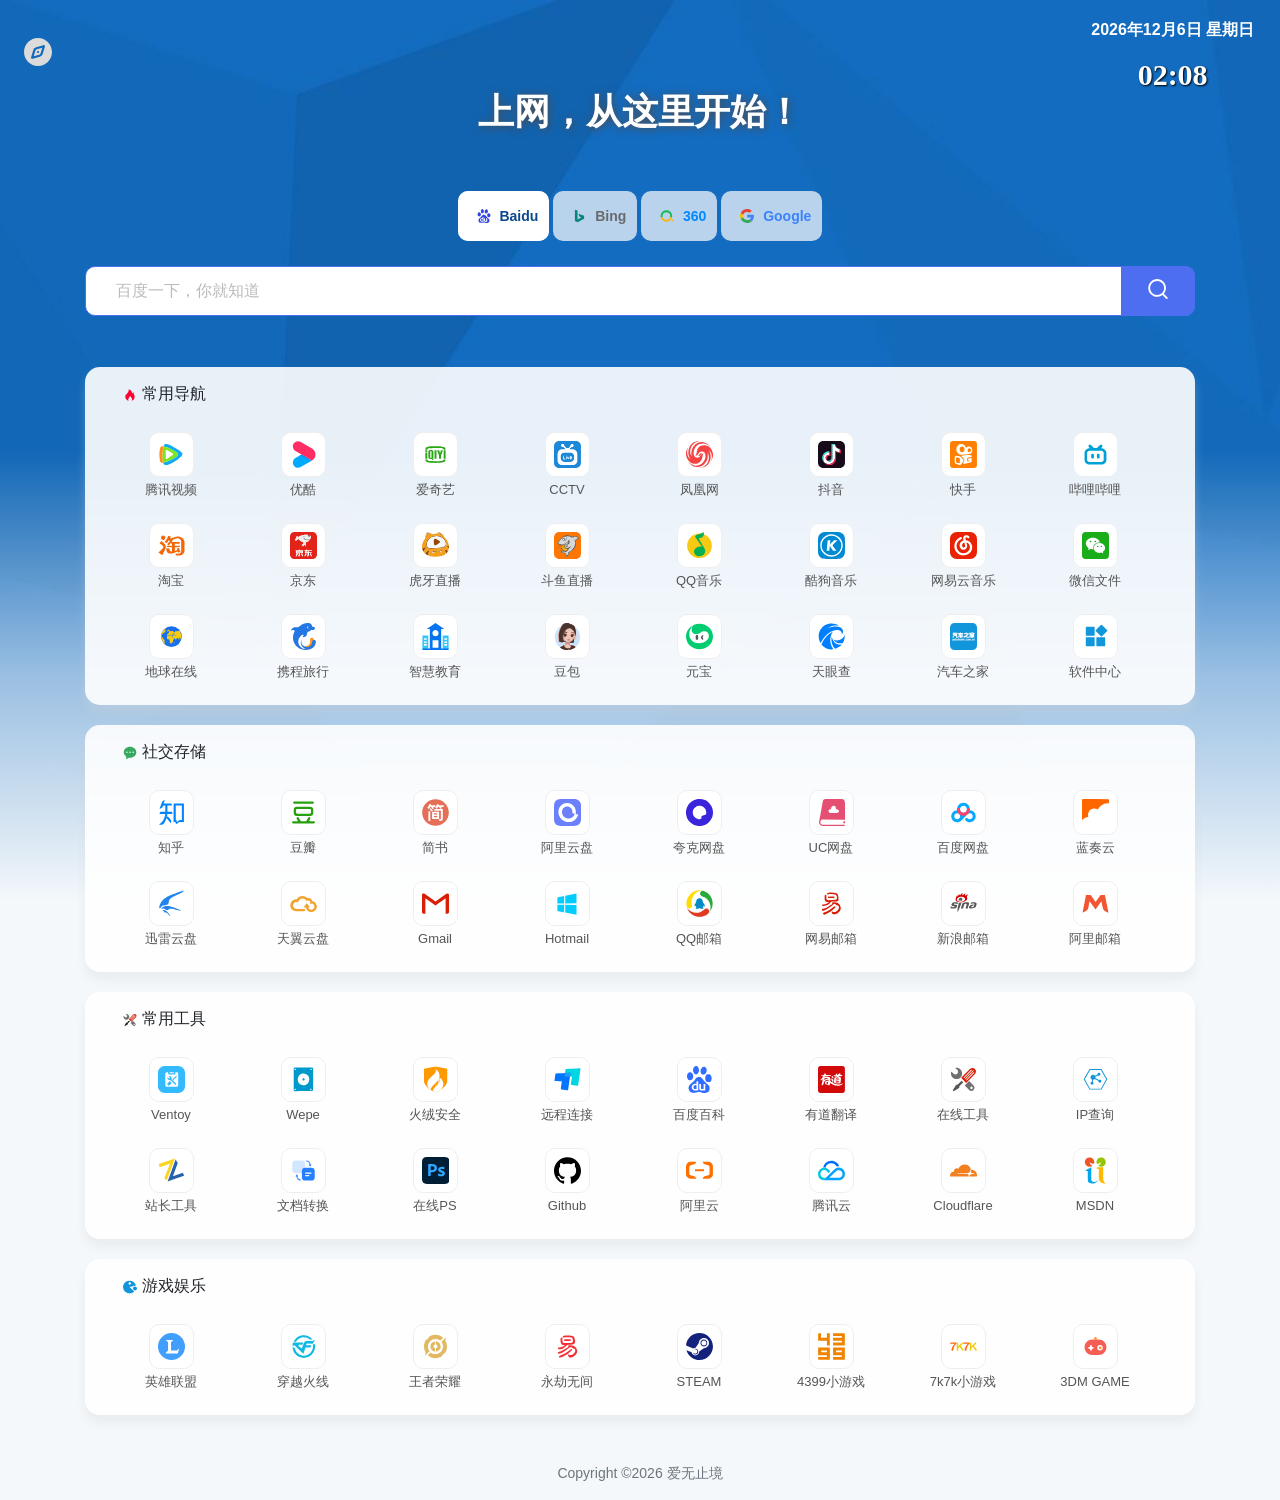
==== commit 0a7d6b8f: "Update index.html" ====
--- a/index.html
+++ b/index.html
@@ -6,7 +6,7 @@
 	<meta name="keywords" content="百度搜索,哔哩哔哩搜索,知乎搜索,网站导航,上网导航">
 	<meta name="description" content="致力于简洁高效无广告的上网导航和搜索入口，沉淀最具价值链接，全站无商业推广，简约而不简单。">
 	<meta name="author" content="LyLme">
-	<link rel="icon" href="https://hao.ico.loc.cc/favicon.ico" type="image/x-icon">
+	<link rel="icon" href="/favicon.ico" type="image/x-icon">
 	<meta name="apple-mobile-web-app-capable" content="yes">
 	<meta name="apple-touch-fullscreen" content="yes">
 	<meta name="apple-mobile-web-app-status-bar-style" content="black">
--- a/index_files/style.css
+++ b/index_files/style.css
@@ -0,0 +1,127 @@
+a:hover{text-decoration:none;font-weight:bold}
+a.icp{font-size:12px;color:#888;text-align:center;margin: 0 5px;}
+.navbar .navbar-expand-lg .navbar-light .fixed-top{position:absolute;z-index:10000}
+.bottom-cover{background-image:linear-gradient(rgba(255,255,255,0) 0%,rgb(244 248 251 / 0.6) 50%,rgb(244 248 251) 100%)}
+.navbar-light .navbar-toggler{color:#fff}
+p.content{text-align:center;padding:5px 30px;border-radius:10px;font-size:12px;color:#fff;font-weight:500}
+::-webkit-scrollbar{display:none}
+.back-to{bottom:55px;overflow:hidden;position:fixed;right:10px;width:110px;z-index:999}
+.back-to .back-top{background:url("./images/top.png") no-repeat scroll 0 0 transparent;display:block;float:right;height:50px;margin-left:10px;outline:0 none;text-indent:-9999em;width:50px}
+.back-to .back-top:hover{background-position:-50px 0}
+.mylist li.col-3 img{display:block;width:45px;height:45px;padding:8px;background:#fff;border:1px solid #eee;border-radius:10px;margin:0 auto}
+h2.title{text-align:center;color:#fff;font-size:36px;font-weight:600;text-shadow:1px 1px 8px #504b4b}
+body{font-size:14px;background:#f4f8fb;overflow-x:hidden}
+a{text-decoration:none}
+a:hover{text-decoration:none}
+svg.icon{width:14px;height:14px;margin:0 5px 0 8px;vertical-align:-0.15em;fill:currentColor;overflow:hidden}
+.navbar-light .navbar-nav .nav-link{color:#fff !important;font-size:16px;font-weight:bold;text-shadow:0px 1px 0px #000}
+#search{width:100%;margin:0;padding:0 0 10px;position:relative;z-index:2000;border-radius:5px}
+#search form{position:relative;margin-top:15px}
+#search-text{width:100%;height:50px;line-height:50px;text-indent:10px;font-size:16px;border-radius:10px;background-color:#fff;border:1px solid #fff;/*box-shadow:0 0.5rem 0.625rem #d4d4d44d;*/transition:0.3s all linear;padding-left:20px}
+#search-text:focus{border:1px solid #4e6ef2}
+#search-text:hover{border:1px solid #a7aab5}
+#search button{position:absolute;top:0;right:0;background:none;border:0;border-radius:20px;width:auto;height:50px;border-radius:0 10px 10px 0;outline:none;background-color:#4e6ef2}
+#search button:hover{cursor:pointer;background-color:#4662d9}
+#search button i{color:#ddd;font-size:18px}
+.search-group{text-align: center;}
+.s-current .search-type{padding-left:0;display:block}
+.s-current{display:block}
+#search-list{position:relative;overflow-x:auto}
+#search-list::-webkit-scrollbar{display:none}
+.s-type{position:absolute;top:0;left:0;z-index:13;width:75px}
+.s-type:hover{height:auto}
+.s-type>span{display:block;height:31px;width:75px}
+.s-type-list{display:none;position:absolute;top:31px;padding:9pt 0;width:70px;background:#fff;border-radius:5px;box-shadow:0 9px 20px rgba(0,0,0,.16)}
+.s-type-list:before{position:absolute;top:-1pc;left:20px;content:'';display:block;width:0;height:0;border:10px solid transparent;border-bottom-color:#fff}
+.s-type-list label{display:block;font-size:15px;text-align:center;font-weight:normal;margin-bottom:0;padding:2px 0;cursor:pointer;transition:.3s}
+.s-type-list label:hover{background:rgba(136,136,136,.1)}
+.s-type-list .tile-lg{color:#fff;width:3pc;height:3pc;font-size:1.25rem;line-height:3rem;border-radius:.3rem;display:block;margin:auto}
+.s-type:hover .s-type-list{display:block}
+.type-text{position:absolute;left:0;width:75px;padding-left:9pt;font-size:1pc;line-height:31px}
+.search-type{white-space:nowrap;margin:0}
+.search-type label{margin:0}
+.search-type img {width: 14px;height: 14px;margin: 0 5px 0 8px;vertical-align: -0.15em;fill: currentColor;overflow: hidden;}
+.search-type li{margin-bottom:10px;display:inline-block;background:#ffffffAD;background:rgba(255,255,255,70%);border-radius:10px}
+.search-type li label{display:inline-block;padding:0 11px;font-size:14px;border-radius:3px 3px 0 0;cursor:pointer}
+.search-type input:checked+label,.search-type input:hover+label{background-color:#fff;height:50px;border-radius:10px}
+#search-text::-webkit-input-placeholder{color:#bbb}
+#word{position:absolute;list-style:none;top:55px;left:0px;width:100%;background:rgba(259,259,259,0.9);border-radius:5px;z-index:20000;padding:15px 10px;box-shadow:0 0 10px #aaa}
+#word li{height:35px;padding:0 5px;text-indent:30px;background-size:20px;line-height:35px;cursor:pointer;font-size:16px;border-radius:5px}
+#word li:hover{background-color:#ddd}
+.set-check{margin-top:3px;font-size:9pt}
+.set-check label{margin-left:3px}
+.set-check input,.set-check label{opacity:0;transition:all .3s ease}
+.search-type li{height:50px;line-height:50px;list-style:none;display:inline-block;border-radius:10px}
+.mylist{list-style:none;padding:10px 20px;position:relative;z-index:1000;margin:20px 0;border-radius:15px;background:#ffffffe6;/*backdrop-filter: blur(10px);*/box-shadow:0 0.5rem 0.625rem #d4d4d44d}
+.mylist li.col-3{width:100px;transition:0.3s all linear;font-size:14px;overflow:hidden;padding:10px 0;border-radius:10px}
+.mylist li.col-3 svg{display:block;width:45px;height:45px;padding:8px;background:#fff;border:1px solid #eee;border-radius:10px;margin:0 auto}
+.mylist li.col-3:hover{background:#eee}
+.mylist li.col-3 span{width:100%;height:26px;line-height:26px;text-align:center;font-size:13px;word-break:break-all;display:-webkit-box;-webkit-line-clamp:1;-webkit-box-orient:vertical;overflow:hidden}
+.mylist li a{color:#555;display:block}
+.mylist li.title{width:100%;min-width:auto;margin:0;height:35px;font-size:16px;line-height:33px;padding:0 20px 0 10px;/*border-bottom:1px solid #eee;*/margin-bottom:10px}
+.banner-video{position:absolute;width:100%;overflow:hidden;left:0;top:0;height:100vh}
+.banner-video video{width:2048px;float:left}
+.banner-video img{object-fit:cover;width:100%;height:100vh}
+.bottom-cover{width:100%;height:50%;position:absolute;bottom:-1px;z-index:10}
+@media screen and (min-width:1200px){.mylist li.col-3{min-width:132px}
+}@media screen and (min-width:992px) and (max-width:1200px){.mylist li.col-3{min-width:110px}
+}@media screen and (max-width:992px){#he-plugin-simple{display:none}
+.banner-video video{width:1200px}
+.banner-video img{object-fit:cover;width:100%;height:100vh}
+.search-group{padding-left:0px}
+div#navbarsExample05{background:rgba(0,0,0,0.8);padding:10px 30px;border-radius:20px}
+}@media screen and (max-width:767px){.banner-video video{width:960px}
+.banner-video img{object-fit:cover;width:100%;height:100vh}
+.s-type-list label{padding:5px 0}
+.search-list{height:30px;overflow-y:hidden;white-space:nowrap}
+.search-group{padding-left:0px}
+.mylist{border-radius:8px}
+.mylist li.col-3{margin:5px 0 5px}
+.mylist li.col-3 svg{width:30px;height:30px;padding:5px;border-radius:5px}
+.mylist li.col-3 span{font-size:12px}
+.mylist li.col-3 img {display: block; width: 30px; height: 30px; padding: 5px; background: #fff; border: 1px solid #eee; border-radius: 10px; margin: 0 auto;}
+}.navbar-toggler svg{width:24px;height:24px}
+.navbar-toggler .bi-list-nested{display:none}
+.navbar-toggler.collapsed .bi-list-nested{display:block}
+.navbar-toggler.collapsed .bi-x{display:none}
+.navbar-toggler .bi-x{display:block}
+#he-plugin-simple{z-index:1000}
+::-webkit-scrollbar{width:8px;height:8px;border-radius:4px}
+::-webkit-scrollbar-track{background:#eee;border-radius:0px}
+::-webkit-scrollbar-thumb{background:#ddd;border-radius:0px}
+::-webkit-scrollbar-thumb:hover{background:#ccc}
+::-webkit-scrollbar-corner{background:#ddd}
+::-webkit-scrollbar-corner{background:#ddd}
+li.selected{background:#f1f1f1}
+#word li:hover {background-color: #f1f1f1;}
+@font-face{font-family:"Micro";src:url('MicroExtendFLF.ttf')}
+#show_time{font-family:"Micro";text-align:center;font-weight:bold;font-size:30px;color:#fff;text-shadow:1px 1px 2px #000}
+#show_date{text-align:center;font-size:16px;color:#fff;font-weight:bold;margin:10px}
+
+.box{margin:40px 0;position:fixed;z-index:1000}
+.change-type{min-width:40px;min-height:160px;position:absolute;z-index:99;left:0;top:0;display:flex}
+.change-type .type-left{width:0;background:#fff;height:100%;box-shadow:0 2px 12px 0 rgb(0 0 0 / 50%);border-bottom-right-radius:5px;border-top-right-radius:5px;margin-left:-40px;overflow:hidden;transition:width 0.4s;-moz-transition:width 0.4s;-webkit-transition:width 0.4s;-o-transition:width 0.4s}
+.change-type .showListType{width:150px;transition:width 0.4s;-moz-transition:width 0.4s;-webkit-transition:width 0.4s;-o-transition:width 0.4s}
+.change-type .type-left ul{margin-bottom:0px}
+.change-type .type-left ul li{line-height:40px;height:40px;text-align:left;width:100%;position:relative;cursor:pointer;list-style:none}
+.change-type .type-left ul li a{display:block;height:100%;position:absolute;left:0;top:0;z-index:9;padding-left:15px;overflow:hidden;width:calc(100% - 17px);color:#333;font-size:14px;border-left:2px solid #26778d}
+.change-type .type-left ul li span{display:block;position:absolute;width:0;height:100%;left:0;top:0;z-index:8;overflow:hidden;transition:width 0.5s;-moz-transition:width 0.5s;-webkit-transition:width 0.5s;-o-transition:width 0.5s}
+.change-type .type-left ul li:hover span{transition:width 0.5s;-moz-transition:width 0.5s;-webkit-transition:width 0.5s;-o-transition:width 0.5s}
+.type-left ul li:nth-child(1):hover span,.type-left ul li:nth-child(1).active span,.type-left ul li:nth-child(8):hover span,.type-left ul li:nth-child(8).active span{background:#2C73D2;width:100%;box-shadow:0px 2px 5px 0 rgba(0,0,0,0.5)}
+.type-left ul li:nth-child(1):hover a,.type-left ul li:nth-child(1).active a,.type-left ul li:nth-child(8):hover a,.type-left ul li:nth-child(8).active a{border-left:2px solid #2C73D2;color:#fff}
+.type-left ul li:nth-child(2):hover span,.type-left ul li:nth-child(2).active span,.type-left ul li:nth-child(9):hover span,.type-left ul li:nth-child(9).active span{background:#D65DB1;width:100%;box-shadow:0px 2px 5px 0 rgba(0,0,0,0.5)}
+.type-left ul li:nth-child(2):hover a,.type-left ul li:nth-child(2).active a,.type-left ul li:nth-child(9):hover a,.type-left ul li:nth-child(9).active a{border-left:2px solid #D65DB1;color:#fff}
+.type-left ul li:nth-child(3):hover span,.type-left ul li:nth-child(3).active span,.type-left ul li:nth-child(10):hover span,.type-left ul li:nth-child(10).active span{background:#00C9A7;width:100%;box-shadow:0px 2px 5px 0 rgba(0,0,0,0.5)}
+.type-left ul li:nth-child(3):hover a,.type-left ul li:nth-child(3).active a,.type-left ul li:nth-child(10):hover a,.type-left ul li:nth-child(10).active a{border-left:2px solid #00C9A7;color:#fff}
+.type-left ul li:nth-child(4):hover span,.type-left ul li:nth-child(4).active span,.type-left ul li:nth-child(11):hover span,.type-left ul li:nth-child(11).active span{background:#009EFA;width:100%;box-shadow:0px 2px 5px 0 rgba(0,0,0,0.5)}
+.type-left ul li:nth-child(4):hover a,.type-left ul li:nth-child(4).active a,.type-left ul li:nth-child(11):hover a,.type-left ul li:nth-child(11).active a{border-left:2px solid #009EFA;color:#fff}
+.type-left ul li:nth-child(5):hover span,.type-left ul li:nth-child(5).active span,.type-left ul li:nth-child(12):hover span,.type-left ul li:nth-child(12).active span{background:#FF8066;width:100%;box-shadow:0px 2px 5px 0 rgba(0,0,0,0.5)}
+.type-left ul li:nth-child(5):hover a,.type-left ul li:nth-child(5).active a,.type-left ul li:nth-child(12):hover a,.type-left ul li:nth-child(12).active a{border-left:2px solid #FF8066;color:#fff}
+.type-left ul li:nth-child(6):hover span,.type-left ul li:nth-child(6).active span,.type-left ul li:nth-child(13):hover span,.type-left ul li:nth-child(13).active span{background:#64b5f6;width:100%;box-shadow:0px 2px 5px 0 rgba(0,0,0,0.5)}
+.type-left ul li:nth-child(6):hover a,.type-left ul li:nth-child(6).active a,.type-left ul li:nth-child(13):hover a,.type-left ul li:nth-child(13).active a{border-left:2px solid #64b5f6;color:#fff}
+.type-left ul li:nth-child(7):hover span,.type-left ul li:nth-child(7).active span,.type-left ul li:nth-child(14):hover span,.type-left ul li:nth-child(14).active span{background:#388e3c;width:100%;box-shadow:0px 2px 5px 0 rgba(0,0,0,0.5)}
+.type-left ul li:nth-child(7):hover a,.type-left ul li:nth-child(7).active a,.type-left ul li:nth-child(14):hover a,.type-left ul li:nth-child(14).active a{border-left:2px solid #388e3c;color:#fff}
+ul.navbar-nav.mr-auto{margin-left:60px}
+.type-right{position:fixed;top:38px}
+.type-right svg{width:28px;height:28px}
+@media screen and (max-width:992px){.type-right{position:fixed;top:10px;right:10px}}
